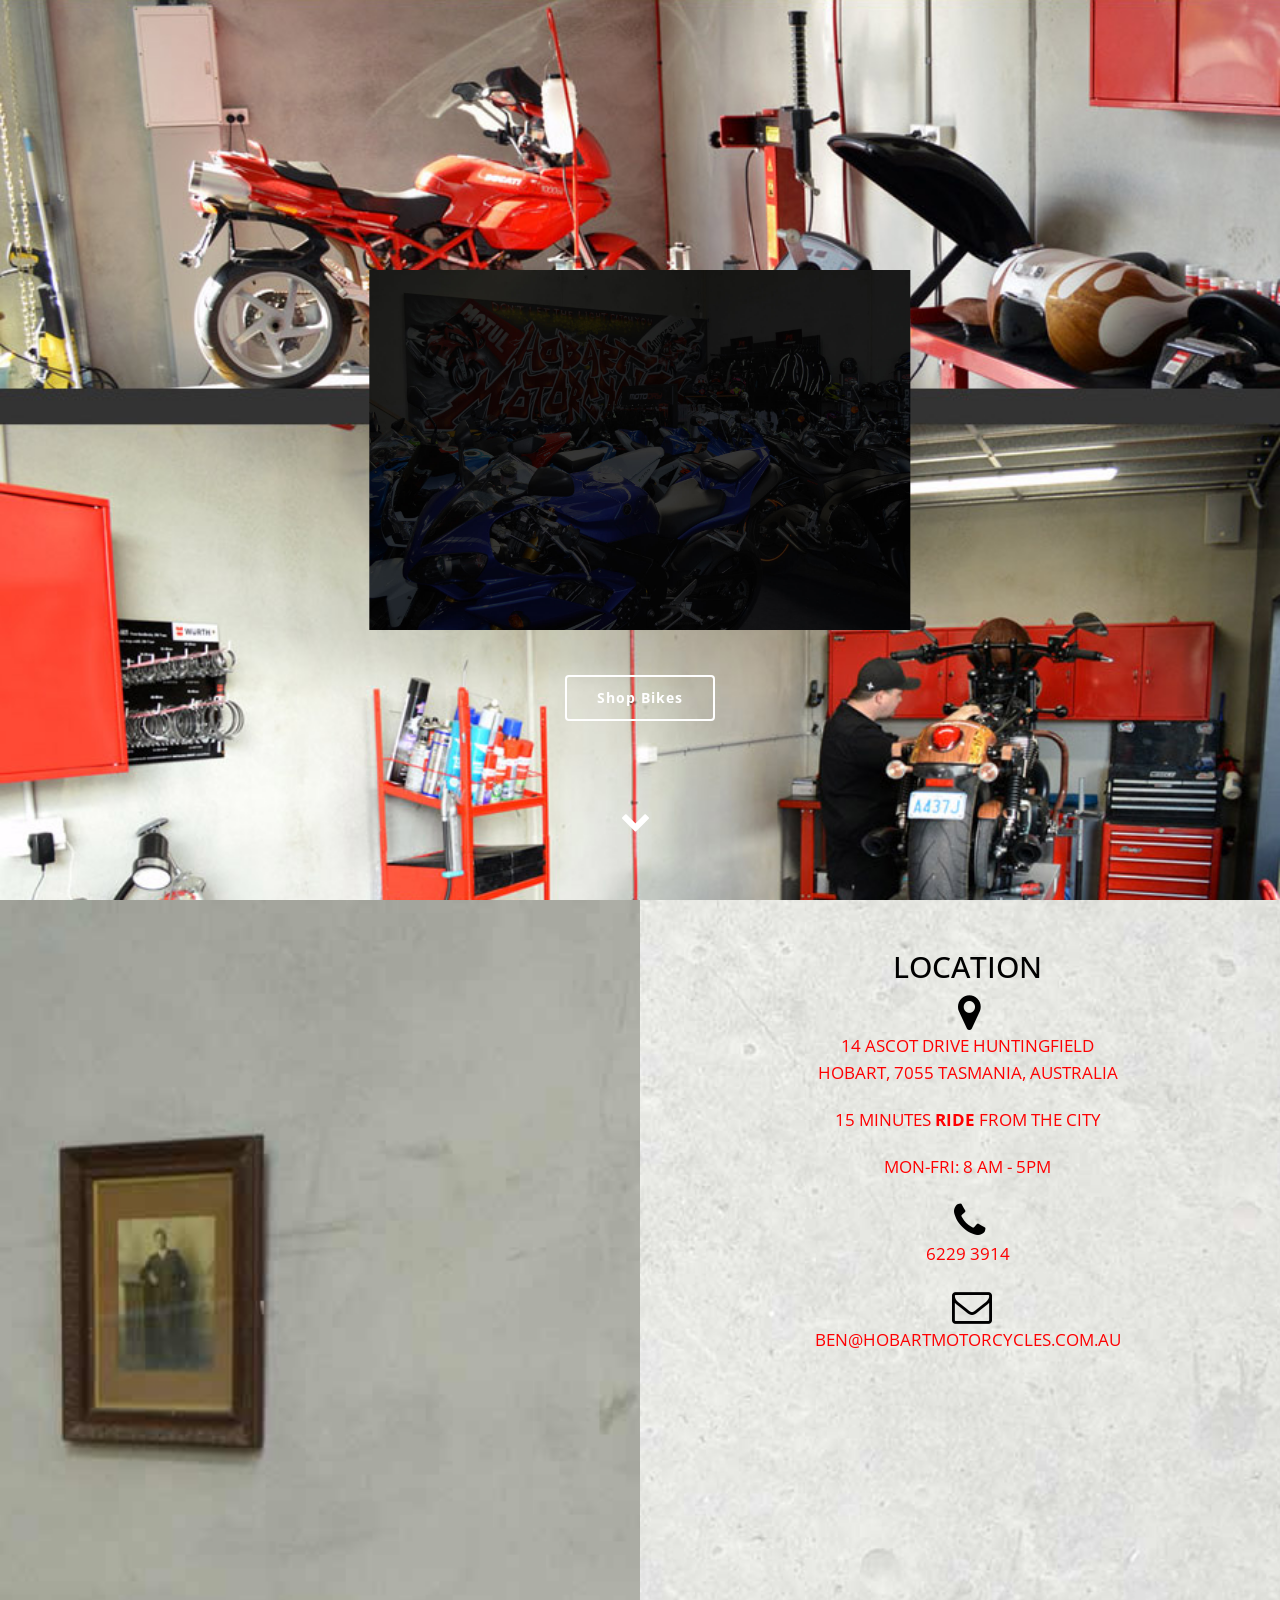
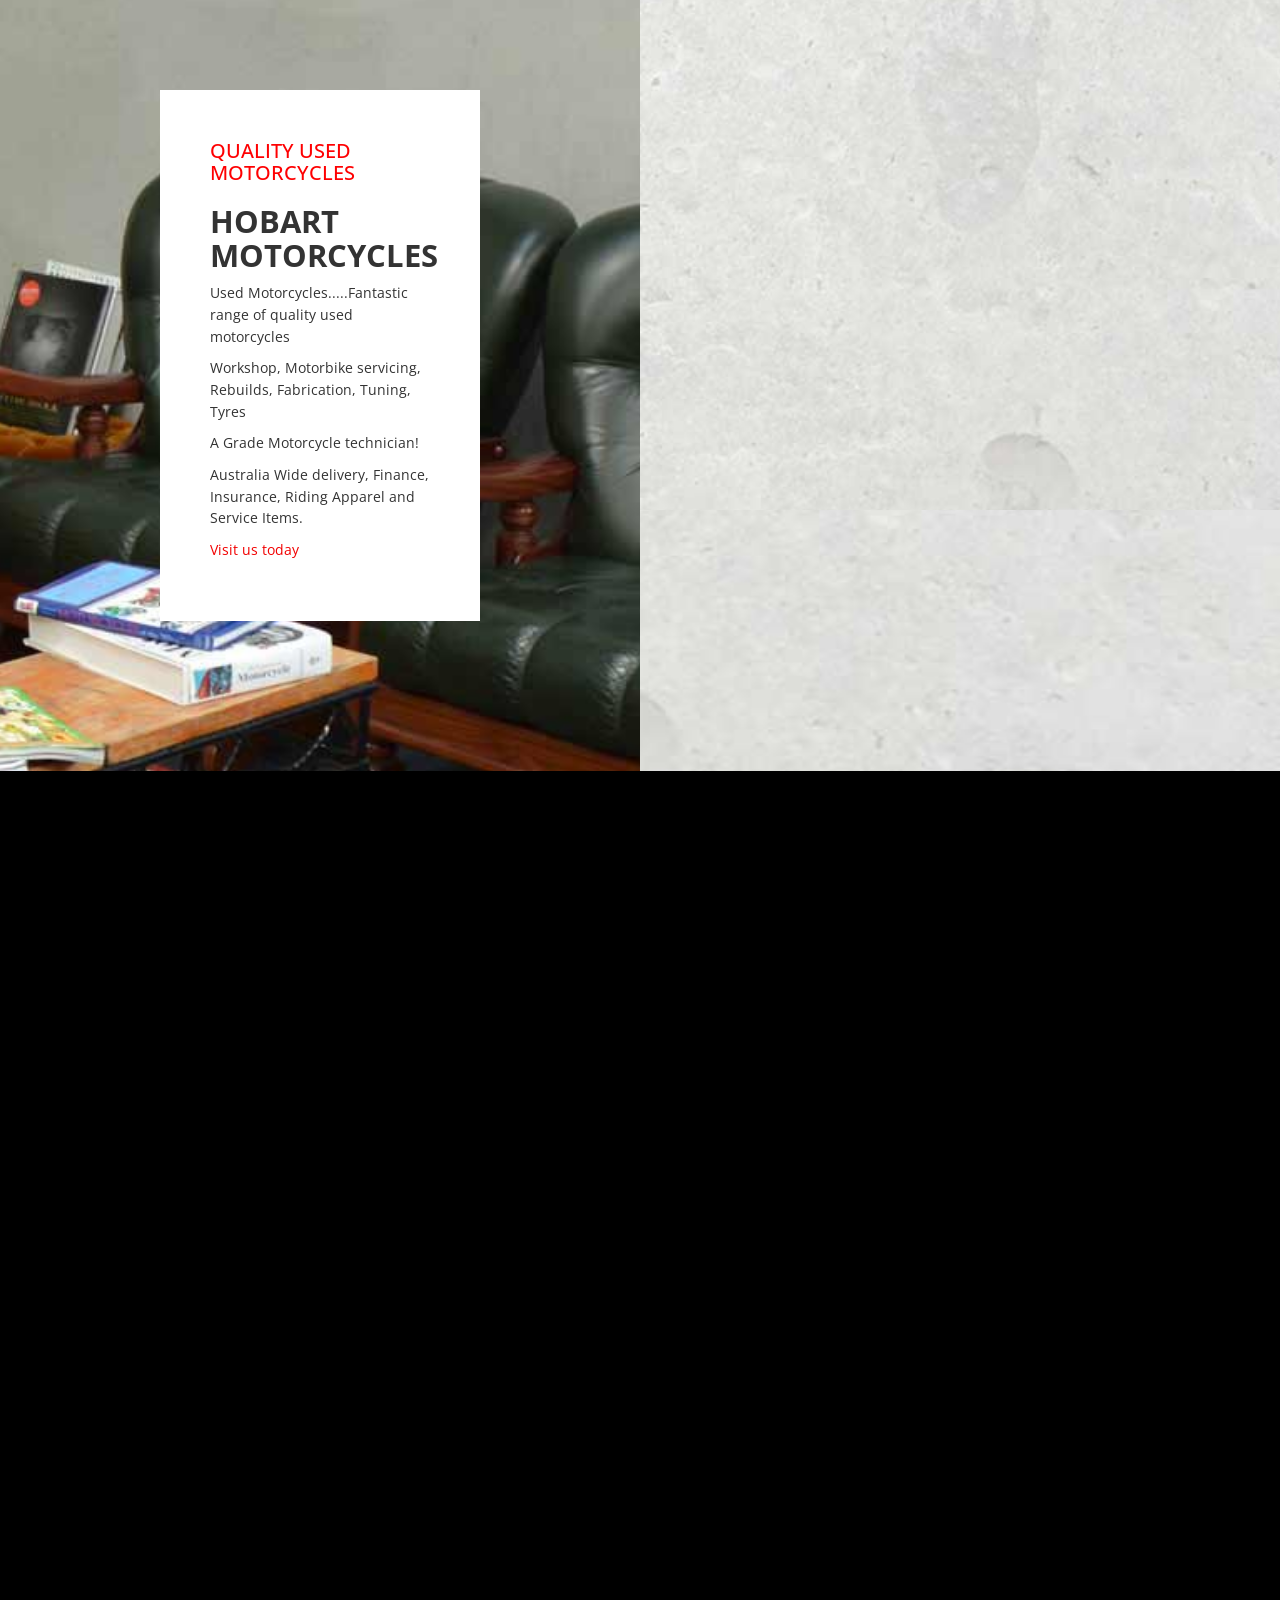
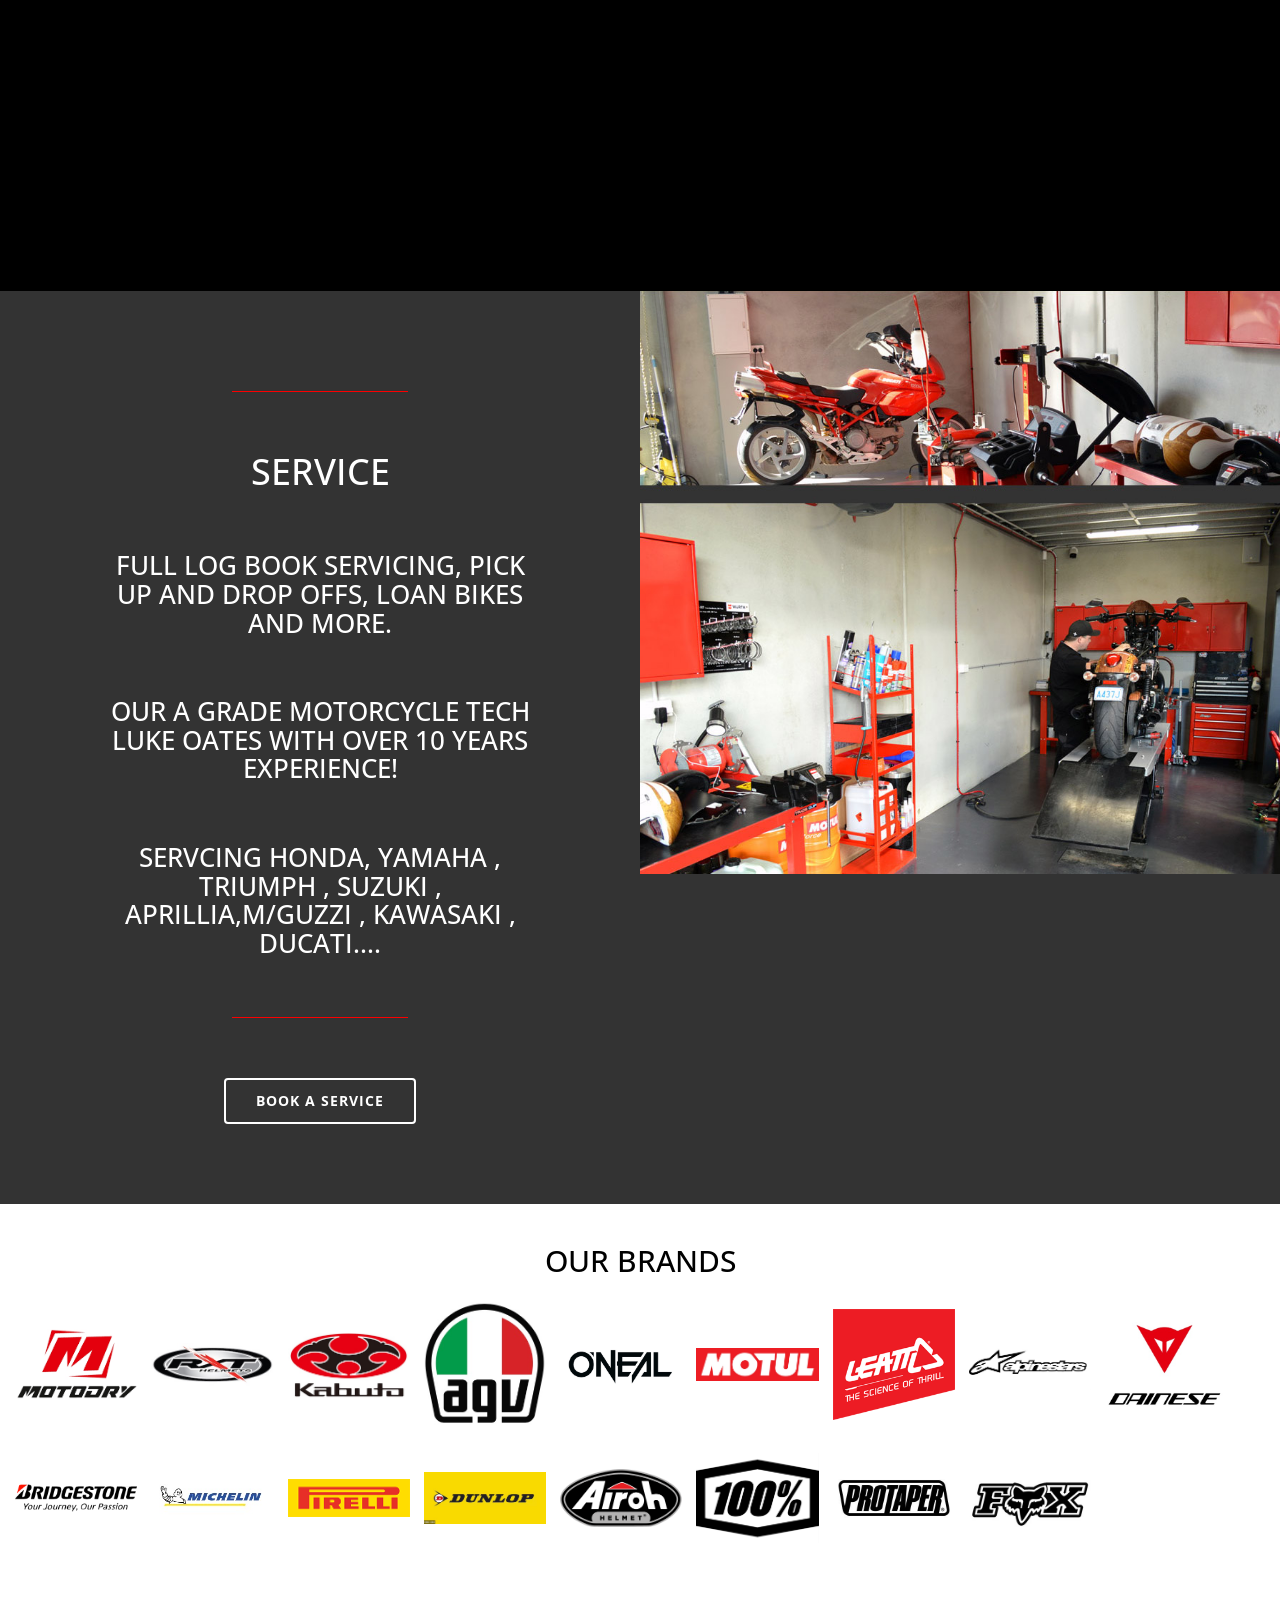
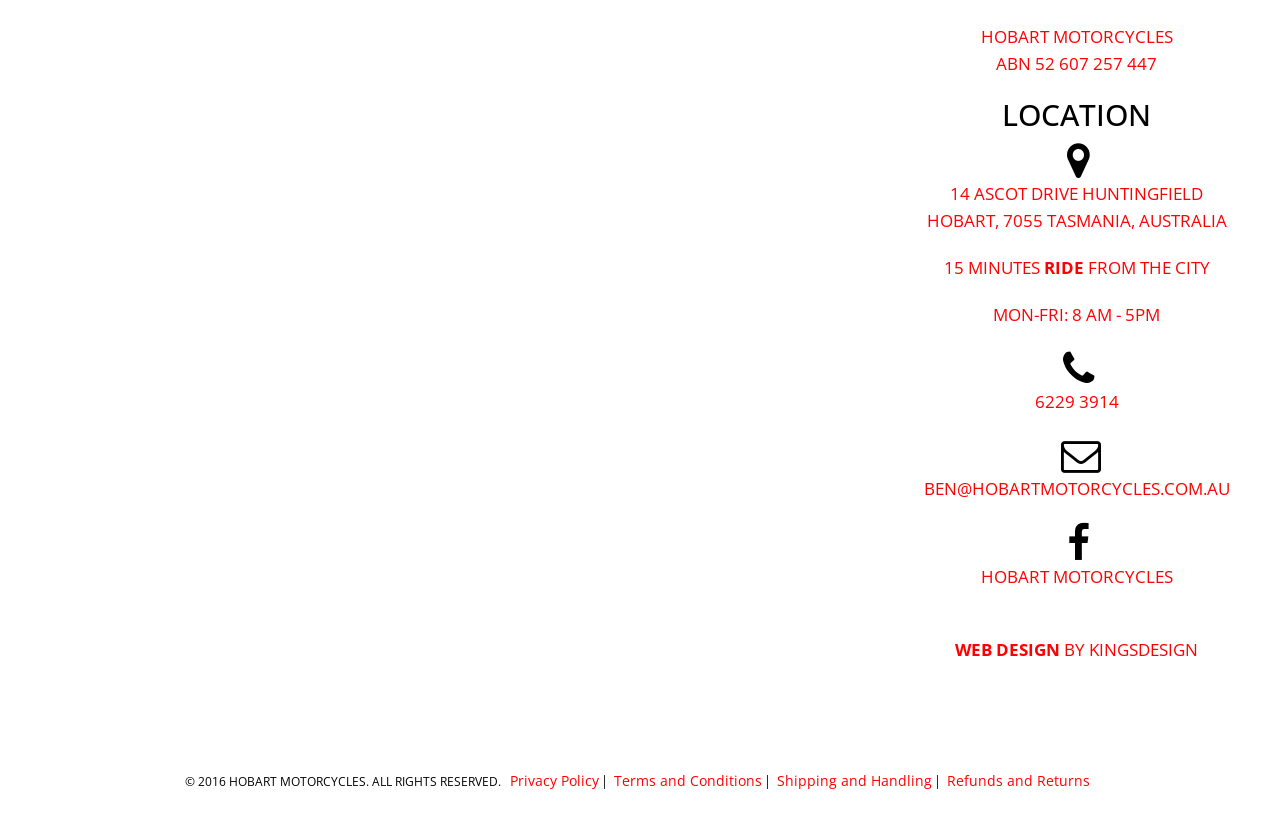
==== index.html @ 1250b45f "🎨 Update hero image to motorbackgound.jpg for showroom display" ====
<!doctype html>
<!--[if IE 9]><html xmlns="http://www.w3.org/1999/xhtml" xml:lang="en" lang="en" class="ie ie9"><!
[endif]--><!--[if !IE]>-->
<html xmlns="http://www.w3.org/1999/xhtml" xml:lang="en" lang="en">
	<head>
		<title>Home page</title>
		<meta name="description" content="Hobart Motorcycles" />
		<meta name="keywords" content="Hobart Motorcycles" />
		<meta name="robots" content="INDEX,FOLLOW" />
		<meta name="viewport" content="width=device-width, minimum-scale=1, maximum-scale=1" />
		<link rel="icon" href="/favicon-32x32.png" type="image/x-icon" />
		<link rel="shortcut icon" href="/favicon-32x32.png" type="image/x-icon" />
		<!--[if IE 8]><html class="ie8"<![endif]-->
		<!--[if IE 9]><html class="ie9"><![endif]-->
		<!--[if lt IE 7]>
			<script type="text/javascript">
				//<![CDATA[
				var BLANK_URL = "/blank.html";
				var BLANK_IMG = "/spacer.gif";
				//]]>
			</script>
		<![endif]-->
		<link rel="stylesheet" type="text/css" href="css/28a86a3d6d0fc594b31f10bf5d340143.css" />
		<link rel="stylesheet" type="text/css" href="css/b71be46b4c33e5477e7ec321e1a543a6.css" media="all" />
		<link rel="stylesheet" type="text/css" href="css/1b659533dbb9a15f656bc64e4cf2f530.css" media="print" />
		<script type="text/javascript" src="js/d9407f2651966df3bfb2caca7c610fe1.js"></script>
		<!--[if lt IE 8]>
			<link rel="stylesheet" type="text/css" href="/css/28a86a3d6d0fc594b31f10bf5d340143.css" media="all" />
		<![endif]-->
		<!--[if lt IE 7]>
			<script type="text/javascript" src="/js/d9407f2651966df3bfb2caca7c610fe1.js"></script>
		<![endif]-->
		<!--[if lt IE 9]>
			<script type="text/javascript" src="/js/d9407f2651966df3bfb2caca7c610fe1.js"></script>
		<![endif]-->
		<script type="text/javascript">
			var ktmStores = {};
			ktmStores.url = "https://www.hobartmotorcycles.com.au/";
		</script>
		<script type="text/javascript">
			//<![CDATA[
			Mage.Cookies.path = "/";
			Mage.Cookies.domain = ".www.hobartmotorcycles.com.au";
			//]]>
		</script>

		<script type="text/javascript">
			//<![CDATA[
			optionalZipCountries = ["HK", "IE", "MO", "PA"];
			//]]>
		</script>
		<!-- BEGIN GOOGLE UNIVERSAL ANALYTICS CODE -->
		<script type="text/javascript">
			//<![CDATA[
			(function (i, s, o, g, r, a, m) {
				i["GoogleAnalyticsObject"] = r;
				((i[r] =
					i[r] ||
					function () {
						(i[r].q = i[r].q || []).push(arguments);
					}),
					(i[r].l = 1 * new Date()));
				((a = s.createElement(o)), (m = s.getElementsByTagName(o)[0]));
				a.async = 1;
				a.src = g;
				m.parentNode.insertBefore(a, m);
			})(window, document, "script", "//www.google-analytics.com/analytics.js", "ga");

			ga("create", "UA-3081278-59", "auto");

			ga("send", "pageview");

			//]]>
		</script>
		<!-- END GOOGLE UNIVERSAL ANALYTICS CODE -->
		<!-- BEGIN SocialShare - OpenGraphTags Head -->
		<meta property="og:type" content="website" />
		<meta property="og:title" content="Home page" />
		<meta property="og:url" content="https://www.hobartmotorcycles.com.au/" />
		<meta property="og:description" content="Hobart Motorcycles" />
		<meta property="og:site_name" content="Hobart Motorcycles" />
		<meta property="og:image" content="/android-icon-192x192.png" />
		<!-- END SocialShare - OpenGraphTags Head -->
		<script type="text/javascript">
			//<![CDATA[
			var Translator = new Translate([]);
			//]]>
		</script>

		<link
			href="https://fonts.googleapis.com/css?family=Open+Sans:300,400,700,900,300italic,400italic,700italic,900italic&amp;subset=latin"
			rel="stylesheet"
			type="text/css"
		/>

		<style>
			.product-collateral {
				z-index: 1;
			}
			.btn-cart,
			.add-to-box {
				display: none;
			}
		</style>
		<script>
			//       function addShopButton(){
			//         console.log('hello');
			//         var mydiv = document.querySelector('.slider-top');
			//         var aTag = document.createElement('a');
			//         aTag.setAttribute('href',"/shop");
			//         aTag.innerText = "Shop Bikes";
			//         mydiv.appendChild(aTag);
			//     });
		</script>
		<link rel="stylesheet" href="/assets/css/fixes.css" />
	</head>
	<body class="home02 cms-index-index cms-home">
		<div class="ktm-container">
			<!-- navigation mobile -->

			<div class="ktm-nav overlay overlay-contentscale">
				<button type="button" class="overlay-close">
					<i class="icon-close icons"></i>
				</button>
				<div class="logo-canvas text-center col-xs-12">
					<p>
						<a href="/"><img class="img-responsive" src="imgs/logo-canvas.png" alt="" /></a>
					</p>
				</div>
				<nav class="sidebar">
					<ul id="ktm-accordion" class="nav-accordion nav-mobile-accordion">
						<li class="home">
							<a href="/">Home</a>
						</li>
						<li class="level0 nav-1 level-top first last">
							<a href="/shop" class="level-top"><span>Shop</span></a>
						</li>
						<li class="level0 level-top parent custom-block-mobile mobi-item-left">
							<a href="/about-us" class="level-top">
								<span>About</span>
							</a>
						</li>

						<li class="level0 level-top parent custom-block-mobile mobi-item-left">
							<a href="/contact" class="level-top">
								<span>Contact</span>
							</a>
						</li>

						<li class="level0 level-top parent custom-block-mobile mobi-item-left">
							<a href="/finance" class="level-top">
								<span>Finance</span>
							</a>
						</li>
					</ul>
					<script type="text/javascript">
						$ktm(document).ready(function () {
							$ktm("#ktm-accordion").KtmAccordion({
								accordion: true,
								speed: 400,
								closedSign: "collapse fa fa-angle-down",
								openedSign: "expand fa fa-angle-up",
								mouseType: 0,
								easing: "easeInOutQuad",
							});
						});
					</script>
				</nav>
			</div>
			<div class="ktm-wrapper">
				<noscript>
					<div class="global-site-notice noscript">
						<div class="notice-inner">
							<p>
								<strong>JavaScript seems to be disabled in your browser.</strong><br />
								You must have JavaScript enabled in your browser to utilize the functionality of this website.
							</p>
						</div>
					</div>
				</noscript>
				<script>
					//   (function(){
					//     console.log('hello');
					//     var mydiv = document.querySelector('.slider-top');
					//     var aTag = document.createElement('a');
					//     aTag.setAttribute('href',"/shop");
					//     aTag.innerText = "Shop Bikes";
					//     mydiv.appendChild(aTag);
					// })();
				</script>
				<header class="header-container clearfix header-layout-1 header-layout-default">
					<!--Begin Header Layout 1-->
					<div class="menu-full" id="ktm-sticky-header">
						<div class="header-menu">
							<div class="nav-top">
								<div class="box-menu">
									<div class="nav-top-inner clearfix">
										<div class="logo-home02">
											<div class="logo-home">
												<h1 class="logo">
													<strong>Hobart Motorcycles</strong
													><a href="/" title="Hobart Motorcycles">
														<img
															class="img-responsive"
															src="imgs/hobart-motorcycles-logo.png"
															alt="Hobart Motorcycles"
														/>
														<img
															class="img-responsive logo-alt-image"
															src="imgs/alt_logo_hmc_skull.png"
															alt="Hobart Motorcycles"
														/>
													</a>
												</h1>
											</div>
										</div>

										<!-- navigation BOF -->

										<div class="ktm-navigation hidden-xs">
											<div class="logo-sticky" style="display: none">
												<a href="/" title="Hobart Motorcycles">
													<span
														><img
															class="img-sticky img-responsive"
															src="imgs/hobart-motorcycles-logo_1.png"
															alt="Hobart Motorcycles"
													/></span>
												</a>
											</div>
											<div class="ktm-main-menu">
												<ul id="ktmnav" class="megamenu">
													<li class="level0 nav-1 level-top first last">
														<a href="/shop" class="level-top"><span>Shop</span></a>
													</li>
													<li class="level0 level-top parent custom-block menu-item-left">
														<a href="/about-us" class="level-top">
															<span>About</span>
														</a>
													</li>

													<li class="level0 level-top parent custom-block menu-item-left">
														<a href="/contact" class="level-top">
															<span>Contact</span>
														</a>
													</li>

													<li class="level0 level-top parent custom-block menu-item-left">
														<a href="/finance" class="level-top">
															<span>Finance</span>
														</a>
													</li>
												</ul>
											</div>
										</div>

										<div class="btn-group-left">
											<div class="menu-bar-btn">
												<button class="btn-nav">
													<i class="icon-list icons"></i>
												</button>
											</div>
										</div>
										<div class="btn-group-right">
											<div class="quick-top-search">
												<i class="icon-magnifier"></i>
												<div class="top-search">
													<form
														id="search_mini_form"
														action="https://www.hobartmotorcycles.com.au/catalogsearch/result/"
														method="get"
													>
														<div class="form-search">
															<!--<label for="search"></label>-->
															<input id="search" type="text" name="q" value="" class="input-text" maxlength="128" />
															<button type="submit" title="Search" class="button-search">
																<span><i aria-hidden="true" class="icon_search"></i></span>
															</button>
															<div id="search_autocomplete" class="search-autocomplete"></div>
															<script type="text/javascript">
																//<![CDATA[
																var searchForm = new Varien.searchForm("search_mini_form", "search", "Search...");
																searchForm.initAutocomplete(
																	"https://www.hobartmotorcycles.com.au/catalogsearch/ajax/suggest/",
																	"search_autocomplete",
																);
																//]]>
															</script>
														</div>
													</form>
												</div>
											</div>
											<div class="ktm-top-cart">
												<div class="ktm-maincart"></div>
												<div id="notification"></div>
											</div>
											<div class="ktm-top-cart">
												<div class="ktm-maincart">
													<a href="/shop" class="shoplink">Bikes</a>
													<a href="/shop" class="shoplink">Shop</a>
												</div>
												<div id="notification"></div>
											</div>
										</div>
									</div>
								</div>
							</div>
						</div>
					</div>
					<!--End Header Layout 1-->

					<script type="text/javascript">
						jQuery(document).ready(function () {
							function setHeight() {
								windowHeight = jQuery(window).innerHeight();
								jQuery(".main-slide").css("height", windowHeight);
							}
							setHeight();

							jQuery(window).resize(function () {
								setHeight();
							});
						});
					</script>
					<script type="text/javascript">
						var showPopupCart = "";
						$ktm(window).load(function () {
							$ktm("#ktm-sticky-header").sticky({ topSpacing: 0 });
							var $logoImg = $ktm(".ktm-wrapper .header .logo img");
							if ($logoImg.css("min-height") == "1px") {
								$logoImg.attr("src", $logoImg.attr("src").replace("hobart-motorcycles-logo.png", "logo-canvas.png"));
							}
						});
						function isRetina() {
							return (
								((window.matchMedia &&
									(window.matchMedia(
										"only screen and (min-resolution: 192dpi), only screen and (min-resolution: 2dppx), only screen and (min-resolution: 75.6dpcm)",
									).matches ||
										window.matchMedia(
											"only screen and (-webkit-min-device-pixel-ratio: 2), only screen and (-o-min-device-pixel-ratio: 2/1), only screen and (min--moz-device-pixel-ratio: 2), only screen and (min-device-pixel-ratio: 2)",
										).matches)) ||
									(window.devicePixelRatio && window.devicePixelRatio > 2)) &&
								/(iPad|iPhone|iPod)/g.test(navigator.userAgent)
							);
						}
						jQuery(document).ready(function ($) {
							// alert(isRetina());
						});

						jQuery(window).scroll(function () {
							if (jQuery(this).scrollTop() > 50) {
								jQuery(".cms-home header").addClass("sticky");
							} else {
								jQuery(".cms-home header").removeClass("sticky");
							}
						});
					</script>
				</header>
				<section class="main-container col1-layout">
					<div class="main-slide">
						<div class="main-slide-wrap">
							<div class="main-slide-inner">
								<div class="" id="widget-0164ca633ea4be57dcb866071fb25775">
									<div class="block block-sample row clearfix">
										<div class="">
											<div class="col-lg-12 col-md-12 col-sm-12 col-xs-12">
												<div class="slider-top" data-hero-rotator>
													<img
														class="hero-slide is-active"
														src="/imgs/motorbackgound.jpg"
														alt="Hobart Motorcycles Showroom"
													/>
													<img
														class="hero-slide"
														src="/imgs/hmc_faster.png"
														alt="Hobart Motorcycles — life is better at full speed"
													/>
													<img class="hero-slide" src="/imgs/hmc_skull.png" alt="Hobart Motorcycles skull artwork" />
													<div class="k2t-scrolldown bounce">
														<span class="fa fa-long-arrow-down"> </span>
													</div>
												</div>
											</div>
										</div>
									</div>
									<script type="text/javascript" src="js/ktmwidget.min.js"></script>
									<script type="text/javascript">
										new Ktm.Widget("widget-0164ca633ea4be57dcb866071fb25775", {
											carousel: {
												enable: false,
												dots: false,
												autoplay: false,
												autoplayTimeout: false,
												autoplayHoverPause: "flase",
												smartSpeed: 500,
												animateOut: "fadeOut",
												animateIn: "fadeIn",
												items: 1,
												loop: false,
												lazyLoad: true,
												margin: 30,
												autoHeight: false,
												rtl: false,
												responsive: {
													0: null,
													480: null,
													768: null,
													992: null,
													1200: null,
												},
												nav: false,
												rewind: true,
												navText: ['<i class="fa fa-angle-left"><\/i>', '<i class="fa fa-angle-right"><\/i>'],
												engineSrc:
													"https:\/\/www.hobartmotorcycles.com.au\/js\/ktmcore\/lib\/owl-carousel2\/dist\/owl.carousel.min.js",
											},
											carouselConfig: null,
											animation: {
												enable: false,
												animationName: null,
												animationDelay: 300,
												itemSelector: null,
												engineSrc: "https:\/\/www.hobartmotorcycles.com.au\/js\/ktmcore\/extensions\/wow\/wow.js",
											},
											parallax: {
												enable: false,
												type: null,
												overlay: null,
												video: { src: null, volume: false },
												image: {
													src: null,
													fit: null,
													repeat: null,
													height: "500px",
												},
												file: {
													poster: null,
													mp4: null,
													webm: null,
													volume: false,
												},
											},
											kenburns: {
												enable: false,
												images: [],
												overlay: null,
												engineSrc:
													"https:\/\/www.hobartmotorcycles.com.au\/js\/ktmcore\/extensions\/jquery\/plugins\/kenburns.js",
											},
											countdown: {
												enable: false,
												yearText: "years",
												monthText: "months",
												weekText: "weeks",
												dayText: "days",
												hourText: "hours",
												minText: "mins",
												secText: "secs",
												yearSingularText: "year",
												monthSingularText: "month",
												weekSingularText: "week",
												daySingularText: "day",
												hourSingularText: "hour",
												minSingularText: "min",
												secSingularText: "sec",
												engineSrc:
													"https:\/\/www.hobartmotorcycles.com.au\/js\/ktmcore\/lib\/jcountdown\/dist\/jquery.jcountdown.min.js",
											},
											countdownConfig: null,
											countdownTemplate:
												'<div class="ele day"><span class="num">%d</span><span class="unit">%td</span></div><div class="ele hour"><span class="num">%h</span><span class="unit">%th</span></div><div class="ele minute"><span class="num">%i</span><span class="unit">%ti</span></div><div class="ele second"><span class="num">%s</span><span class="unit">%ts</span></div>',
										});
									</script>
								</div>

								<div class="shopBikeBtn"><a href="/shop">Shop Bikes</a></div>
								<style>
									.shopBikeBtn {
										position: absolute;
										top: 75%;
										left: 50%;
										z-index: 999;
										transform: translateX(-50%);
									}
									.shopBikeBtn a {
										border: solid 2px #fff;
										padding: 10px 30px;
										display: inline-block;
										color: #fff;
										font-weight: 700;
										letter-spacing: 1px;
										border-radius: 4px;
									}
									.slider-top img {
										height: 40%;
									}
								</style>
							</div>
						</div>
					</div>

					<!--Updated on 21-Apr 2023 changes -->
					<div class="main-top">
						<div class="container">
							<div class="main-top-inner">
								<div class="widget widget-static-block">
									<div class="block-shipping home02-blockshipping">
										<div class="row">
											<div class="col-xs-12 col-sm-6 about">
												<style>
													<!--
													.about{padding-right:0} .embed-container { position: relative; padding-bottom: 100%; height: 0; overflow: hidden; max-width: 100%; } .embed-container iframe, .embed-container object, .embed-container embed { position: absolute; top: 0; left: 0; width: 100%; height: 100%; }
													-->
												</style>
												<div class="embed-container">
													<iframe
														style="border: none; overflow: hidden"
														src="https://www.facebook.com/plugins/post.php?href=https%3A%2F%2Fwww.facebook.com%2Fhobartmotorcycles%2Fposts%2F2044421789197326&amp;show_text=true&amp;width=500"
														height="346"
														width="500"
													></iframe>
												</div>
												<div class="intro">
													<h2>Quality used motorcycles</h2>
													<h1>HOBART MOTORCYCLES</h1>
													<p>Used Motorcycles.....Fantastic range of quality used motorcycles</p>
													<p>Workshop, Motorbike servicing, Rebuilds, Fabrication, Tuning, Tyres</p>
													<p>A Grade Motorcycle technician!</p>
													<p>Australia Wide delivery, Finance, Insurance, Riding Apparel and Service Items.</p>
													<p><a href="#contact">Visit us today</a></p>
												</div>
											</div>
											<div class="col-xs-12 col-sm-6 location">
												<div class="block-footer">
													<h2>Location</h2>
													<span class="Location-icon"> </span>
													<p>
														14 Ascot Drive Huntingfield<br />
														Hobart, 7055 Tasmania, Australia
													</p>
													<p>15 Minutes <strong>Ride</strong> from the city</p>
													<p>Mon-fri: 8 am - 5pm</p>
													<span class="phone-icon"> </span>
													<p>6229 3914</p>
													<span class="message-icon"> </span>
													<p>
														<a
															href="/cdn-cgi/l/email-protection#66040308260e09040714120b09120914051f050a03154805090b480713"
															><span
																class="__cf_email__"
																data-cfemail="94f6f1fad4fcfbf6f5e6e0f9fbe0fbe6f7edf7f8f1e7baf7fbf9baf5e1"
																>[email protected]</span
															></a
														>
													</p>
													<iframe
														style="border: none; overflow: hidden"
														src="https://www.facebook.com/plugins/page.php?href=https%3A%2F%2Fwww.facebook.com%2Fhobartmotorcycles%2F&amp;tabs=timeline&amp;width=400&amp;height=1000&amp;small_header=false&amp;adapt_container_width=true&amp;hide_cover=false&amp;show_facepile=true&amp;appId=307898423153249"
														height="700"
														width="400"
													></iframe>
												</div>
											</div>
										</div>
									</div>
								</div>
							</div>
						</div>
					</div>
					<!-- iframe added on 21-apr-2023 replacing the above commented components-->
					<div class="container iframe-wrapper-home" style="padding: 3rem 1rem; min-height: 100rem">
						<iframe
							class="responsive-iframe"
							src="https://www.hobartmotorcycles.bikesales.com.au/stock/search/"
						></iframe>
					</div>
					<style>
						.container.iframe-wrapper-home {
							position: relative;
							overflow: hidden;
							width: 100%;
						}
						.iframe-wrapper-home .responsive-iframe {
							position: absolute;
							top: 0;
							left: 0;
							bottom: 0;
							right: 0;
							width: 100%;
							height: 100%;
						}
					</style>

					<div class="main-countdown">
						<div class="main-countdown-inner">
							<div class="" id="widget-f9f50f23fb6da357923af39d61743a20">
								<div class="block block-sample row clearfix">
									<div class=""></div>
								</div>
								<script data-cfasync="false" src="js/email-decode.min.js"></script>
								<script type="text/javascript" src="js/ktmwidget.min.js"></script>
								<script type="text/javascript">
									new Ktm.Widget("widget-f9f50f23fb6da357923af39d61743a20", {
										carousel: {
											enable: false,
											dots: false,
											autoplay: false,
											autoplayTimeout: false,
											autoplayHoverPause: "flase",
											smartSpeed: 500,
											animateOut: "fadeOut",
											animateIn: "fadeIn",
											items: 4,
											loop: false,
											lazyLoad: true,
											margin: 30,
											autoHeight: false,
											rtl: false,
											responsive: {
												0: null,
												480: null,
												768: null,
												992: null,
												1200: null,
											},
											nav: false,
											rewind: true,
											navText: ['<i class="fa fa-angle-left"><\/i>', '<i class="fa fa-angle-right"><\/i>'],
											engineSrc:
												"https:\/\/www.hobartmotorcycles.com.au\/js\/ktmcore\/lib\/owl-carousel2\/dist\/owl.carousel.min.js",
										},
										carouselConfig: null,
										animation: {
											enable: false,
											animationName: null,
											animationDelay: 300,
											itemSelector: null,
											engineSrc: "https:\/\/www.hobartmotorcycles.com.au\/js\/ktmcore\/extensions\/wow\/wow.js",
										},
										parallax: {
											enable: false,
											type: null,
											overlay: null,
											video: { src: null, volume: false },
											image: {
												src: null,
												fit: null,
												repeat: null,
												height: "500px",
											},
											file: {
												poster: null,
												mp4: null,
												webm: null,
												volume: false,
											},
										},
										kenburns: {
											enable: false,
											images: [],
											overlay: null,
											engineSrc:
												"https:\/\/www.hobartmotorcycles.com.au\/js\/ktmcore\/extensions\/jquery\/plugins\/kenburns.js",
										},
										countdown: {
											enable: true,
											yearText: "years",
											monthText: "months",
											weekText: "weeks",
											dayText: "days",
											hourText: "hours",
											minText: "mins",
											secText: "secs",
											yearSingularText: "year",
											monthSingularText: "month",
											weekSingularText: "week",
											daySingularText: "day",
											hourSingularText: "hour",
											minSingularText: "min",
											secSingularText: "sec",
											engineSrc:
												"https:\/\/www.hobartmotorcycles.com.au\/js\/ktmcore\/lib\/jcountdown\/dist\/jquery.jcountdown.min.js",
										},
										countdownConfig: null,
										countdownTemplate:
											'<div class="ele day"><span class="num">%d</span><span class="unit">%td</span></div><div class="ele hour"><span class="num">%h</span><span class="unit">%th</span></div><div class="ele minute"><span class="num">%i</span><span class="unit">%ti</span></div><div class="ele second"><span class="num">%s</span><span class="unit">%ts</span></div>',
									});
								</script>
							</div>
						</div>
					</div>

					<div class="main-content">
						<div class="container">
							<div class="main-content-inner">
								<div class="col-main">
									<div class="std"><!-- Home page --></div>
								</div>
							</div>
						</div>
					</div>

					<div class="main-newsletter">
						<div class="main-newsletter-inner">
							<div class="" id="widget-32e9443875e3da48cc04d681e0f8f820">
								<div class="block block-sample row clearfix">
									<div class="">
										<div class="col-lg-12 col-md-12 col-sm-12 col-xs-12">
											<div class="home02-newsletter">
												<div class="nl-inner services_bike">
													<hr />
													<h1>Service</h1>
													<h2>full log book servicing, pick up and drop offs, Loan bikes and more.</h2>
													<h2>Our A Grade Motorcycle tech Luke Oates with over 10 years experience!</h2>
													<h2>Servcing Honda, Yamaha , Triumph , Suzuki , Aprillia,M/Guzzi , Kawasaki , Ducati....</h2>
													<hr />
													<a class="navButton" href="#contact">Book a Service</a>
												</div>
												<div class="img-nl">
													<img alt="Motorbike service Hobart" src="imgs/motorbike-service-hobart.jpg" />
												</div>
											</div>
										</div>
									</div>
								</div>
								<script type="text/javascript" src="js/ktmwidget.min.js"></script>
								<script type="text/javascript">
									new Ktm.Widget("widget-32e9443875e3da48cc04d681e0f8f820", {
										carousel: {
											enable: false,
											dots: false,
											autoplay: false,
											autoplayTimeout: false,
											autoplayHoverPause: "flase",
											smartSpeed: 500,
											animateOut: "fadeOut",
											animateIn: "fadeIn",
											items: 4,
											loop: false,
											lazyLoad: true,
											margin: 30,
											autoHeight: false,
											rtl: false,
											responsive: {
												0: null,
												480: null,
												768: null,
												992: null,
												1200: null,
											},
											nav: false,
											rewind: true,
											navText: ['<i class="fa fa-angle-left"><\/i>', '<i class="fa fa-angle-right"><\/i>'],
											engineSrc:
												"https:\/\/www.hobartmotorcycles.com.au\/js\/ktmcore\/lib\/owl-carousel2\/dist\/owl.carousel.min.js",
										},
										carouselConfig: null,
										animation: {
											enable: false,
											animationName: null,
											animationDelay: 300,
											itemSelector: null,
											engineSrc: "https:\/\/www.hobartmotorcycles.com.au\/js\/ktmcore\/extensions\/wow\/wow.js",
										},
										parallax: {
											enable: false,
											type: null,
											overlay: null,
											video: { src: null, volume: false },
											image: {
												src: null,
												fit: null,
												repeat: null,
												height: "500px",
											},
											file: {
												poster: null,
												mp4: null,
												webm: null,
												volume: false,
											},
										},
										kenburns: {
											enable: false,
											images: [],
											overlay: null,
											engineSrc:
												"https:\/\/www.hobartmotorcycles.com.au\/js\/ktmcore\/extensions\/jquery\/plugins\/kenburns.js",
										},
										countdown: {
											enable: false,
											yearText: "years",
											monthText: "months",
											weekText: "weeks",
											dayText: "days",
											hourText: "hours",
											minText: "mins",
											secText: "secs",
											yearSingularText: "year",
											monthSingularText: "month",
											weekSingularText: "week",
											daySingularText: "day",
											hourSingularText: "hour",
											minSingularText: "min",
											secSingularText: "sec",
											engineSrc:
												"https:\/\/www.hobartmotorcycles.com.au\/js\/ktmcore\/lib\/jcountdown\/dist\/jquery.jcountdown.min.js",
										},
										countdownConfig: null,
										countdownTemplate:
											'<div class="ele day"><span class="num">%d</span><span class="unit">%td</span></div><div class="ele hour"><span class="num">%h</span><span class="unit">%th</span></div><div class="ele minute"><span class="num">%i</span><span class="unit">%ti</span></div><div class="ele second"><span class="num">%s</span><span class="unit">%ts</span></div>',
									});
								</script>
							</div>
						</div>
					</div>
				</section>
				<div class="main-bottom">
					<div class="container">
						<div class="main-bottom-inner">
							<div class="widget widget-static-block">
								<style>
									<!--
									  .main-bottom-inner {
									    background: #fff;
									    padding: 1rem;
									  }
									  .main-bottom-inner h2 {
									    color: #000;
									    text-align: center;
									    padding: 1rem;
									  }
									  .main-bottom-inner .eighth a {
									    width: 10.5%;
									    display: inline-block;
									    padding: 0.5rem;
									  }

									@media screen and (max-width: 480px) {
									    .main-bottom-inner .eighth a {
									      width: 24%;
									      padding: 1%;
									    }
									  }
									  .main-bottom-inner .eighth img,
									  .main-bottom-inner .eighth img[src$="gif"] {
									    width: 100% !important;
									    height: auto;
									  }
									-->
								</style>
								<h2>OUR BRANDS</h2>
								<div class="eighth">
									<a href="http://www.motonational.com.au/motodry" target="_blank" rel="nofollow noreferrer noopener">
										<img alt="Motodry" src="imgs/motodry.png" height="170" width="297" />
									</a>
									<a href="http://rxt.motonational.com.au/" target="_blank" rel="nofollow noreferrer noopener">
										<img alt="RXT" src="imgs/rxt.jpg" height="106" width="300" />
									</a>
									<a href="http://www.kabuto.com.au/" target="_blank" rel="nofollow noreferrer noopener">
										<img alt="Kabuto" src="imgs/Screen_Shot_2019-11-26_at_10.09.39_am.jpg" height="286" width="496" />
									</a>
									<a href="https://www.agv.com/gb/en/home/" target="_blank" rel="nofollow noreferrer noopener">
										<img alt="AGV" src="imgs/Screen_Shot_2019-11-26_at_10.06.05_am.jpg" height="287" width="281" />
									</a>
									<a href="https://www.oneal.eu/en/" target="_blank" rel="nofollow noreferrer noopener">
										<img alt="Oneal" src="imgs/Screen_Shot_2019-11-26_at_9.53.50_am.jpg" height="403" width="743" />
									</a>
									<a href="https://www.motul.com/au/en/lubricants" target="_blank" rel="nofollow noreferrer noopener">
										<img alt="Motul" src="imgs/Screen_Shot_2019-11-26_at_10.06.34_am.jpg" height="284" width="1041" />
									</a>
									<a href="https://www.leatt.com/" target="_blank" rel="nofollow noreferrer noopener">
										<img alt="Leatt" src="imgs/Leatt-logo-01.png" height="189" width="207" />
									</a>
									<a href="https://www.alpinestars.com/" target="_blank" rel="nofollow noreferrer noopener">
										<img
											alt="Alpine Stars"
											src="imgs/Screen_Shot_2019-11-26_at_9.54.56_am.jpg"
											height="226"
											width="548"
										/>
									</a>
									<a
										href="https://www.dainese.com/row/en/corporate/"
										target="_blank"
										rel="nofollow noreferrer noopener"
									>
										<img alt="Dainese" src="imgs/Screen_Shot_2019-11-26_at_10.02.04_am.jpg" height="249" width="360" />
									</a>
								</div>
								<div class="eighth">
									<a
										href="https://www.bridgestone.com/products/motorcycle_tires/index.html"
										target="_blank"
										rel="nofollow noreferrer noopener"
									>
										<img alt="Bridgestone" src="imgs/bridgestone.gif" height="42" width="178" />
									</a>
									<a
										href="https://www.michelin.com.au/motorbike/motorbikes-scooters-tyres"
										target="_blank"
										rel="nofollow noreferrer noopener"
									>
										<img alt="Michelin" src="imgs/Screen_Shot_2019-11-26_at_9.55.41_am.jpg" height="68" width="232" />
									</a>
									<a
										href="https://www.pirelli.com/tyres/en-au/motorcycle/homepage"
										target="_blank"
										rel="nofollow noreferrer noopener"
									>
										<img alt="Pirelli" src="imgs/pirelli-logo.png" height="81" width="263" />
									</a>
									<a
										href="http://www.dunloptyres.com.au/tyres/motorcycle-tyres/"
										target="_blank"
										rel="nofollow noreferrer noopener"
									>
										<img alt="Dunlop" src="imgs/Screen_Shot_2019-11-26_at_10.00.24_am.jpg" height="255" width="597" />
									</a>
									<a href="https://www.airoh.com/" target="_blank" rel="nofollow noreferrer noopener">
										<img alt="AiroH" src="imgs/airoh-logo.png" height="282" width="604" />
									</a>
									<a href="https://www.ride100percent.com/" target="_blank" rel="nofollow noreferrer noopener">
										<img alt="100% MX" src="imgs/Screen_Shot_2019-11-26_at_10.06.20_am.jpg" height="766" width="1047" />
									</a>
									<a href="https://protaper.com/" target="_blank" rel="nofollow noreferrer noopener">
										<img alt="Pro Taper" src="imgs/protaper.jpg" height="350" width="350" />
									</a>
									<a href="https://www.foxracing.com/moto/" target="_blank" rel="nofollow noreferrer noopener">
										<img alt="Fox" src="imgs/Screen_Shot_2019-11-26_at_10.13.22_am.jpg" height="180" width="298" />
									</a>
								</div>
							</div>
						</div>
					</div>
				</div>
				<footer class="footer-container">
					<div class="footer-top clearfix">
						<div class="container">
							<div class="footer-top-inner">
								<div class="footer">
									<div class="section-space">
										<div class="widget widget-static-block">
											<div class="row">
												<div class="col-xs-12 col-sm-8">
													<div class="block-footer">
														<iframe
															style="border: 0"
															src="https://www.google.com/maps/embed?pb=!1m18!1m12!1m3!1d5836.6064238814915!2d147.28715362666483!3d-42.99294951184878!2m3!1f0!2f0!3f0!3m2!1i1024!2i768!4f13.1!3m3!1m2!1s0xaa6dd765640b252f%3A0x44105eef41424f54!2sHobart+Motorcycles!5e0!3m2!1sen!2sau!4v1476745551691"
															height="600"
															width="100%"
														></iframe>
													</div>
												</div>
												<div class="col-xs-12 col-sm-4 location">
													<div class="block-footer">
														<p>
															Hobart Motorcycles<br />
															ABN 52 607 257 447
														</p>
														<h2>Location</h2>
														<a id="contact"></a>
														<span class="Location-icon"> </span>
														<p>
															14 Ascot Drive Huntingfield<br />
															Hobart, 7055 Tasmania, Australia
														</p>
														<p>15 Minutes <strong>Ride</strong> from the city</p>
														<p>Mon-fri: 8 am - 5PM</p>
														<span class="phone-icon"> </span>
														<p>6229 3914</p>
														<span class="message-icon"> </span>
														<p>
															<a
																href="/cdn-cgi/l/email-protection#86e4e3e8c6eee9e4e7f4f2ebe9f2e9f4e5ffe5eae3f5a8e5e9eba8e7f3"
																><span
																	class="__cf_email__"
																	data-cfemail="4a282f240a2225282b383e27253e2538293329262f3964292527642b3f"
																	>[email protected]</span
																></a
															>
														</p>
														<span class="facebook-icon"> </span>
														<p>
															<a href="https://www.facebook.com/hobartmotorcycles">Hobart Motorcycles</a>
														</p>
														<p>
															<br /><strong
																><a href="https://www.kingsdesign.com.au/" rel="noopener noreferrer"
																	>Web Design</a
																></strong
															>
															by KingsDesign
														</p>
													</div>
												</div>
											</div>
										</div>
									</div>
								</div>
							</div>
						</div>
					</div>
					<div class="footer-copyright">
						<div class="container">
							<div class="footer">
								<div class="row">
									<div class="col-lg-12 col-md-12 col-sm-12 col-xs-12">
										<!-- <a class="logo-bottom" href="https://www.hobartmotorcycles.com.au/" title="Hobart Motorcycles">
                            <img class="img-responsive" src="imgs/hobart-motorcycles-logo.png" alt="Hobart Motorcycles"/>
                        </a> -->
										<div class="copyright h4">© 2016 Hobart Motorcycles. All Rights Reserved.</div>

										<div class="footer_link">
											<a href="/policies">Privacy Policy</a>
											<a href="/policies">Terms and Conditions</a>
											<a href="/policies">Shipping and Handling </a>
											<a href="/policies">Refunds and Returns</a>
										</div>
									</div>
									<div class="col-lg-5 col-md-5 col-sm-12 col-xs-12"></div>
								</div>
							</div>
						</div>
					</div>

					<!-- Load Facebook SDK for JavaScript -->
					<div id="fb-root"></div>
					<script data-cfasync="false" src="js/email-decode.min.js"></script>
					<script>
						window.fbAsyncInit = function () {
							FB.init({
								xfbml: true,
								version: "v5.0",
							});
						};

						(function (d, s, id) {
							var js,
								fjs = d.getElementsByTagName(s)[0];
							if (d.getElementById(id)) return;
							js = d.createElement(s);
							js.id = id;
							js.src = "https://connect.facebook.net/en_US/sdk/xfbml.customerchat.js";
							fjs.parentNode.insertBefore(js, fjs);
						})(document, "script", "facebook-jssdk");
					</script>

					<!-- Your customer chat code -->
					<div
						class="fb-customerchat"
						attribution="setup_tool"
						page_id="1540104242962419"
						theme_color="#fe0002"
						logged_in_greeting="Hi! How can we help you?"
						logged_out_greeting="Hi! How can we help you?"
					></div>
				</footer>

				<script type="text/javascript">
					$ktm(function ($) {
						//lazyload
						$("img.lazy").lazy({
							effect: "fadeIn",
							effectTime: 800,
							threshold: 250,
							retinaAttribute: "data-src-retina",
						});
						//Back to top
						$(window).scroll(function () {
							if ($(this).scrollTop() > 100) {
								$("#back-top").fadeIn();
							} else {
								$("#back-top").fadeOut();
							}
						});
						$("#back-top a").click(function () {
							$("body,html").animate(
								{
									scrollTop: 0,
								},
								800,
							);
							return false;
						});
						// Go to content
						$(".k2t-scrolldown > span").click(function () {
							var div = ".main-slide + div";
							$("html, body").animate(
								{
									scrollTop: $(div).offset().top - 60,
								},
								1000,
							);
						});
						//Quickview
						$(document).on("click", ".product-quickview", function (event) {
							event.preventDefault();
							$.colorbox({
								iframe: true,
								href: this.href,
								opacity: 0.8,
								speed: 300,
								current: "{current} / {total}",
								close: "close",
								width: "100%",
								height: "100%",
								maxWidth: "930px",
								maxHeight: "95%",
								fastIframe: true,
								close: '<i class="fa fa-times-circle-o"></i>',
								onOpen: function () {
									$("#cboxLoadingGraphic").addClass("box-loading");
								},
								onComplete: function () {
									setTimeout(function () {
										$("#cboxLoadingGraphic").removeClass("box-loading");
									}, 3000);
								},
							});
						});

						$(document).on("click", ".show-quickview", function (event) {
							event.preventDefault();
							if ($(".btn-cart-mobile").length == 0) {
								$(this).next().trigger("click");
							} else {
								return (window.location.href = $(this).attr("data-submit"));
							}
						});
					});

					$ktm(".accordion-footer").addClass("accordion-show");
					$ktm(".accordion-footer").click(function () {
						if ($ktm(this).parent().next().is(":visible")) {
							$ktm(this).addClass("accordion-show");
						} else {
							$ktm(this).removeClass("accordion-show");
						}
						$ktm(this).parent().next().toggle(400);
					});

					jQuery(document).ready(function () {
						jQuery('[data-toggle="tooltip"]').tooltip({
							container: "body",
						});
					});

					// button menum mobile
					(function () {
						"use strict";
						var toggles = document.querySelectorAll(".cmn-toggle-switch");
						for (var i = toggles.length - 1; i >= 0; i--) {
							var toggle = toggles[i];
							toggleHandler(toggle);
						}

						function toggleHandler(toggle) {
							toggle.addEventListener("click", function (e) {
								e.preventDefault();
								this.classList.contains("active") === true
									? this.classList.remove("active")
									: this.classList.add("active");
							});
						}
					})();

					//add a shop-bikes button

					// jQuery(document).on('load', function(e){
					//   debugger;
					// });
					// document.querySelector('body').addEventListener('click', function(e){
					//     debugger;
					//     var mydiv = document.querySelector('.slider-top');
					//     var aTag = document.createElement('a');
					//     aTag.setAttribute('href',"/shop");
					//     aTag.innerText = "Shop Bikes";
					//     mydiv.appendChild(aTag);
					// });
				</script>
				<script type="text/javascript">
					(function ($) {})($ktm);
				</script>
			</div>
		</div>
		<script>
			(function () {
				function c() {
					var b = a.contentDocument || (a.contentWindow && a.contentWindow.document);
					if (b) {
						var d = b.createElement("script");
						d.innerHTML =
							"window.__CF$cv$params={r:'a28a9ee6ca6be6eb',t:'MTc4NjMxODk4Mg=='};var a=document.createElement('script');a.src='/cdn-cgi/challenge-platform/scripts/jsd/main.js';document.getElementsByTagName('head')[0].appendChild(a);";
						b.getElementsByTagName("head")[0].appendChild(d);
					}
				}
				if (document.body) {
					var a = document.createElement("iframe");
					a.height = 1;
					a.width = 1;
					a.style.position = "absolute";
					a.style.top = 0;
					a.style.left = 0;
					a.style.border = "none";
					a.style.visibility = "hidden";
					document.body.appendChild(a);
					if ("loading" !== document.readyState) c();
					else if (window.addEventListener) document.addEventListener("DOMContentLoaded", c);
					else {
						var e = document.onreadystatechange || function () {};
						document.onreadystatechange = function (b) {
							e(b);
							"loading" !== document.readyState && ((document.onreadystatechange = e), c());
						};
					}
				}
			})();
		</script>
		<script src="/assets/js/site.js"></script>
	</body>
</html>
---- css/28a86a3d6d0fc594b31f10bf5d340143.css ----
/* 
 *  Owl Carousel - Animate Plugin
 */
.owl-carousel .animated {
  -webkit-animation-duration: 1000ms;
  animation-duration: 1000ms;
  -webkit-animation-fill-mode: both;
  animation-fill-mode: both; }
.owl-carousel .owl-animated-in {
  z-index: 0; }
.owl-carousel .owl-animated-out {
  z-index: 1; }
.owl-carousel .fadeOut {
  -webkit-animation-name: fadeOut;
  animation-name: fadeOut; }

@-webkit-keyframes fadeOut {
  0% {
    opacity: 1; }

  100% {
    opacity: 0; } }

@keyframes fadeOut {
  0% {
    opacity: 1; }

  100% {
    opacity: 0; } }

/* 
 * 	Owl Carousel - Auto Height Plugin
 */
.owl-height {
  -webkit-transition: height 500ms ease-in-out;
  -moz-transition: height 500ms ease-in-out;
  -ms-transition: height 500ms ease-in-out;
  -o-transition: height 500ms ease-in-out;
  transition: height 500ms ease-in-out; }

/* 
 *  Core Owl Carousel CSS File
 */
.owl-carousel {
  display: none;
  width: 100%;
  -webkit-tap-highlight-color: transparent;
  /* position relative and z-index fix webkit rendering fonts issue */
  position: relative;
  z-index: 1; }
  .owl-carousel .owl-stage {
    position: relative;
    -ms-touch-action: pan-Y; }
  .owl-carousel .owl-stage:after {
    content: ".";
    display: block;
    clear: both;
    visibility: hidden;
    line-height: 0;
    height: 0; }
  .owl-carousel .owl-stage-outer {
    position: relative;
    overflow: hidden;
    /* fix for flashing background */
    -webkit-transform: translate3d(0px, 0px, 0px); }
  .owl-carousel .owl-item {
    position: relative;
    min-height: 1px;
    float: left;
    -webkit-backface-visibility: hidden;
    -webkit-tap-highlight-color: transparent;
    -webkit-touch-callout: none; }
  .owl-carousel .owl-item img {
    display: block;
    width: 100%;
    -webkit-transform-style: preserve-3d; }
  .owl-carousel .owl-nav.disabled, .owl-carousel .owl-dots.disabled {
    display: none; }
  .owl-carousel .owl-nav .owl-prev, .owl-carousel .owl-nav .owl-next, .owl-carousel .owl-dot {
    cursor: pointer;
    cursor: hand;
    -webkit-user-select: none;
    -khtml-user-select: none;
    -moz-user-select: none;
    -ms-user-select: none;
    user-select: none; }
  .owl-carousel.owl-loaded {
    display: block; }
  .owl-carousel.owl-loading {
    opacity: 0;
    display: block; }
  .owl-carousel.owl-hidden {
    opacity: 0; }
  .owl-carousel.owl-refresh .owl-item {
    display: none; }
  .owl-carousel.owl-drag .owl-item {
    -webkit-user-select: none;
    -moz-user-select: none;
    -ms-user-select: none;
    user-select: none; }
  .owl-carousel.owl-grab {
    cursor: move;
    cursor: -webkit-grab;
    cursor: -o-grab;
    cursor: -ms-grab;
    cursor: grab; }
  .owl-carousel.owl-rtl {
    direction: rtl; }
  .owl-carousel.owl-rtl .owl-item {
    float: right; }

/* No Js */
.no-js .owl-carousel {
  display: block; }

/* 
 * 	Owl Carousel - Lazy Load Plugin
 */
.owl-carousel .owl-item .owl-lazy {
  opacity: 0;
  -webkit-transition: opacity 400ms ease;
  -moz-transition: opacity 400ms ease;
  -ms-transition: opacity 400ms ease;
  -o-transition: opacity 400ms ease;
  transition: opacity 400ms ease; }
.owl-carousel .owl-item img {
  transform-style: preserve-3d; }

/* 
 * 	Owl Carousel - Video Plugin
 */
.owl-carousel .owl-video-wrapper {
  position: relative;
  height: 100%;
  background: #000; }
.owl-carousel .owl-video-play-icon {
  position: absolute;
  height: 80px;
  width: 80px;
  left: 50%;
  top: 50%;
  margin-left: -40px;
  margin-top: -40px;
  background: url("/imgs/hobart-motorcycles-logo.png") no-repeat;
  cursor: pointer;
  z-index: 1;
  -webkit-backface-visibility: hidden;
  -webkit-transition: scale 100ms ease;
  -moz-transition: scale 100ms ease;
  -ms-transition: scale 100ms ease;
  -o-transition: scale 100ms ease;
  transition: scale 100ms ease; }
.owl-carousel .owl-video-play-icon:hover {
  -webkit-transition: scale(1.3, 1.3);
  -moz-transition: scale(1.3, 1.3);
  -ms-transition: scale(1.3, 1.3);
  -o-transition: scale(1.3, 1.3);
  transition: scale(1.3, 1.3); }
.owl-carousel .owl-video-playing .owl-video-tn, .owl-carousel .owl-video-playing .owl-video-play-icon {
  display: none; }
.owl-carousel .owl-video-tn {
  opacity: 0;
  height: 100%;
  background-position: center center;
  background-repeat: no-repeat;
  -webkit-background-size: contain;
  -moz-background-size: contain;
  -o-background-size: contain;
  background-size: contain;
  -webkit-transition: opacity 400ms ease;
  -moz-transition: opacity 400ms ease;
  -ms-transition: opacity 400ms ease;
  -o-transition: opacity 400ms ease;
  transition: opacity 400ms ease; }
.owl-carousel .owl-video-frame {
  position: relative;
  z-index: 1;
  height: 100%;
  width: 100%; }

/* 
 * 	Default theme - Owl Carousel CSS File
 */
.owl-theme .owl-nav {
  margin-top: 10px;
  text-align: center;
  -webkit-tap-highlight-color: transparent; }
  .owl-theme .owl-nav [class*='owl-'] {
    color: #FFF;
    font-size: 14px;
    margin: 5px;
    padding: 4px 7px;
    background: #D6D6D6;
    display: inline-block;
    cursor: pointer;
    -webkit-border-radius: 3px;
    -moz-border-radius: 3px;
    border-radius: 3px; }
    .owl-theme .owl-nav [class*='owl-']:hover {
      background: #869791;
      color: #FFF;
      text-decoration: none; }
  .owl-theme .owl-nav .disabled {
    opacity: 0.5;
    cursor: default; }
.owl-theme .owl-nav.disabled + .owl-dots {
  margin-top: 10px; }
.owl-theme .owl-dots {
  text-align: center;
  -webkit-tap-highlight-color: transparent; }
  .owl-theme .owl-dots .owl-dot {
    display: inline-block;
    zoom: 1;
    *display: inline; }
    .owl-theme .owl-dots .owl-dot span {
      width: 10px;
      height: 10px;
      margin: 5px 7px;
      background: #D6D6D6;
      display: block;
      -webkit-backface-visibility: visible;
      -webkit-transition: opacity 200ms ease;
      -moz-transition: opacity 200ms ease;
      -ms-transition: opacity 200ms ease;
      -o-transition: opacity 200ms ease;
      transition: opacity 200ms ease;
      -webkit-border-radius: 30px;
      -moz-border-radius: 30px;
      border-radius: 30px; }
    .owl-theme .owl-dots .owl-dot.active span, .owl-theme .owl-dots .owl-dot:hover span {
      background: #869791; }

/*!
 * Bootstrap v3.3.5 (http://getbootstrap.com)
 * Copyright 2011-2015 Twitter, Inc.
 * Licensed under MIT (https://github.com/twbs/bootstrap/blob/master/LICENSE)
 *//*! normalize.css v3.0.3 | MIT License | github.com/necolas/normalize.css */html{font-family:sans-serif;-webkit-text-size-adjust:100%;-ms-text-size-adjust:100%}body{margin:0}article,aside,details,figcaption,figure,footer,header,hgroup,main,menu,nav,section,summary{display:block}audio,canvas,progress,video{display:inline-block;vertical-align:baseline}audio:not([controls]){display:none;height:0}[hidden],template{display:none}a{background-color:transparent}a:active,a:hover{outline:0}abbr[title]{border-bottom:1px dotted}b,strong{font-weight:700}dfn{font-style:italic}h1{margin:.67em 0;font-size:2em}mark{color:#000;background:#ff0}small{font-size:80%}sub,sup{position:relative;font-size:75%;line-height:0;vertical-align:baseline}sup{top:-.5em}sub{bottom:-.25em}img{border:0}svg:not(:root){overflow:hidden}figure{margin:1em 40px}hr{height:0;-webkit-box-sizing:content-box;-moz-box-sizing:content-box;box-sizing:content-box}pre{overflow:auto}code,kbd,pre,samp{font-family:monospace,monospace;font-size:1em}button,input,optgroup,select,textarea{margin:0;font:inherit;color:inherit}button{overflow:visible}button,select{text-transform:none}button,html input[type=button],input[type=reset],input[type=submit]{-webkit-appearance:button;cursor:pointer}button[disabled],html input[disabled]{cursor:default}button::-moz-focus-inner,input::-moz-focus-inner{padding:0;border:0}input{line-height:normal}input[type=checkbox],input[type=radio]{-webkit-box-sizing:border-box;-moz-box-sizing:border-box;box-sizing:border-box;padding:0}input[type=number]::-webkit-inner-spin-button,input[type=number]::-webkit-outer-spin-button{height:auto}input[type=search]{-webkit-box-sizing:content-box;-moz-box-sizing:content-box;box-sizing:content-box;-webkit-appearance:textfield}input[type=search]::-webkit-search-cancel-button,input[type=search]::-webkit-search-decoration{-webkit-appearance:none}fieldset{padding:.35em .625em .75em;margin:0 2px;border:1px solid silver}legend{padding:0;border:0}textarea{overflow:auto}optgroup{font-weight:700}table{border-spacing:0;border-collapse:collapse}td,th{padding:0}/*! Source: https://github.com/h5bp/html5-boilerplate/blob/master/src/css/main.css */@media print{*,:after,:before{color:#000!important;text-shadow:none!important;background:0 0!important;-webkit-box-shadow:none!important;box-shadow:none!important}a,a:visited{text-decoration:underline}a[href]:after{content:" (" attr(href) ")"}abbr[title]:after{content:" (" attr(title) ")"}a[href^="javascript:"]:after,a[href^="#"]:after{content:""}blockquote,pre{border:1px solid #999;page-break-inside:avoid}thead{display:table-header-group}img,tr{page-break-inside:avoid}img{max-width:100%!important}h2,h3,p{orphans:3;widows:3}h2,h3{page-break-after:avoid}.navbar{display:none}.btn>.caret,.dropup>.btn>.caret{border-top-color:#000!important}.label{border:1px solid #000}.table{border-collapse:collapse!important}.table td,.table th{background-color:#fff!important}.table-bordered td,.table-bordered th{border:1px solid #ddd!important}}@font-face{font-family:'Glyphicons Halflings';src:url(/policies/fonts/glyphicons-halflings-regular.eot);src:url(/policies/fonts/glyphicons-halflings-regular.eot?#iefix) format('embedded-opentype'),url(/policies/fonts/glyphicons-halflings-regular.woff2) format('woff2'),url(/policies/fonts/glyphicons-halflings-regular.woff) format('woff'),url(/policies/fonts/glyphicons-halflings-regular.ttf) format('truetype'),url(/js/ktmcore/lib/bootstrap/dist/fonts/glyphicons-halflings-regular.svg#glyphicons_halflingsregular) format('svg')}.glyphicon{position:relative;top:1px;display:inline-block;font-family:'Glyphicons Halflings';font-style:normal;font-weight:400;line-height:1;-webkit-font-smoothing:antialiased;-moz-osx-font-smoothing:grayscale}.glyphicon-asterisk:before{content:"\2a"}.glyphicon-plus:before{content:"\2b"}.glyphicon-eur:before,.glyphicon-euro:before{content:"\20ac"}.glyphicon-minus:before{content:"\2212"}.glyphicon-cloud:before{content:"\2601"}.glyphicon-envelope:before{content:"\2709"}.glyphicon-pencil:before{content:"\270f"}.glyphicon-glass:before{content:"\e001"}.glyphicon-music:before{content:"\e002"}.glyphicon-search:before{content:"\e003"}.glyphicon-heart:before{content:"\e005"}.glyphicon-star:before{content:"\e006"}.glyphicon-star-empty:before{content:"\e007"}.glyphicon-user:before{content:"\e008"}.glyphicon-film:before{content:"\e009"}.glyphicon-th-large:before{content:"\e010"}.glyphicon-th:before{content:"\e011"}.glyphicon-th-list:before{content:"\e012"}.glyphicon-ok:before{content:"\e013"}.glyphicon-remove:before{content:"\e014"}.glyphicon-zoom-in:before{content:"\e015"}.glyphicon-zoom-out:before{content:"\e016"}.glyphicon-off:before{content:"\e017"}.glyphicon-signal:before{content:"\e018"}.glyphicon-cog:before{content:"\e019"}.glyphicon-trash:before{content:"\e020"}.glyphicon-home:before{content:"\e021"}.glyphicon-file:before{content:"\e022"}.glyphicon-time:before{content:"\e023"}.glyphicon-road:before{content:"\e024"}.glyphicon-download-alt:before{content:"\e025"}.glyphicon-download:before{content:"\e026"}.glyphicon-upload:before{content:"\e027"}.glyphicon-inbox:before{content:"\e028"}.glyphicon-play-circle:before{content:"\e029"}.glyphicon-repeat:before{content:"\e030"}.glyphicon-refresh:before{content:"\e031"}.glyphicon-list-alt:before{content:"\e032"}.glyphicon-lock:before{content:"\e033"}.glyphicon-flag:before{content:"\e034"}.glyphicon-headphones:before{content:"\e035"}.glyphicon-volume-off:before{content:"\e036"}.glyphicon-volume-down:before{content:"\e037"}.glyphicon-volume-up:before{content:"\e038"}.glyphicon-qrcode:before{content:"\e039"}.glyphicon-barcode:before{content:"\e040"}.glyphicon-tag:before{content:"\e041"}.glyphicon-tags:before{content:"\e042"}.glyphicon-book:before{content:"\e043"}.glyphicon-bookmark:before{content:"\e044"}.glyphicon-print:before{content:"\e045"}.glyphicon-camera:before{content:"\e046"}.glyphicon-font:before{content:"\e047"}.glyphicon-bold:before{content:"\e048"}.glyphicon-italic:before{content:"\e049"}.glyphicon-text-height:before{content:"\e050"}.glyphicon-text-width:before{content:"\e051"}.glyphicon-align-left:before{content:"\e052"}.glyphicon-align-center:before{content:"\e053"}.glyphicon-align-right:before{content:"\e054"}.glyphicon-align-justify:before{content:"\e055"}.glyphicon-list:before{content:"\e056"}.glyphicon-indent-left:before{content:"\e057"}.glyphicon-indent-right:before{content:"\e058"}.glyphicon-facetime-video:before{content:"\e059"}.glyphicon-picture:before{content:"\e060"}.glyphicon-map-marker:before{content:"\e062"}.glyphicon-adjust:before{content:"\e063"}.glyphicon-tint:before{content:"\e064"}.glyphicon-edit:before{content:"\e065"}.glyphicon-share:before{content:"\e066"}.glyphicon-check:before{content:"\e067"}.glyphicon-move:before{content:"\e068"}.glyphicon-step-backward:before{content:"\e069"}.glyphicon-fast-backward:before{content:"\e070"}.glyphicon-backward:before{content:"\e071"}.glyphicon-play:before{content:"\e072"}.glyphicon-pause:before{content:"\e073"}.glyphicon-stop:before{content:"\e074"}.glyphicon-forward:before{content:"\e075"}.glyphicon-fast-forward:before{content:"\e076"}.glyphicon-step-forward:before{content:"\e077"}.glyphicon-eject:before{content:"\e078"}.glyphicon-chevron-left:before{content:"\e079"}.glyphicon-chevron-right:before{content:"\e080"}.glyphicon-plus-sign:before{content:"\e081"}.glyphicon-minus-sign:before{content:"\e082"}.glyphicon-remove-sign:before{content:"\e083"}.glyphicon-ok-sign:before{content:"\e084"}.glyphicon-question-sign:before{content:"\e085"}.glyphicon-info-sign:before{content:"\e086"}.glyphicon-screenshot:before{content:"\e087"}.glyphicon-remove-circle:before{content:"\e088"}.glyphicon-ok-circle:before{content:"\e089"}.glyphicon-ban-circle:before{content:"\e090"}.glyphicon-arrow-left:before{content:"\e091"}.glyphicon-arrow-right:before{content:"\e092"}.glyphicon-arrow-up:before{content:"\e093"}.glyphicon-arrow-down:before{content:"\e094"}.glyphicon-share-alt:before{content:"\e095"}.glyphicon-resize-full:before{content:"\e096"}.glyphicon-resize-small:before{content:"\e097"}.glyphicon-exclamation-sign:before{content:"\e101"}.glyphicon-gift:before{content:"\e102"}.glyphicon-leaf:before{content:"\e103"}.glyphicon-fire:before{content:"\e104"}.glyphicon-eye-open:before{content:"\e105"}.glyphicon-eye-close:before{content:"\e106"}.glyphicon-warning-sign:before{content:"\e107"}.glyphicon-plane:before{content:"\e108"}.glyphicon-calendar:before{content:"\e109"}.glyphicon-random:before{content:"\e110"}.glyphicon-comment:before{content:"\e111"}.glyphicon-magnet:before{content:"\e112"}.glyphicon-chevron-up:before{content:"\e113"}.glyphicon-chevron-down:before{content:"\e114"}.glyphicon-retweet:before{content:"\e115"}.glyphicon-shopping-cart:before{content:"\e116"}.glyphicon-folder-close:before{content:"\e117"}.glyphicon-folder-open:before{content:"\e118"}.glyphicon-resize-vertical:before{content:"\e119"}.glyphicon-resize-horizontal:before{content:"\e120"}.glyphicon-hdd:before{content:"\e121"}.glyphicon-bullhorn:before{content:"\e122"}.glyphicon-bell:before{content:"\e123"}.glyphicon-certificate:before{content:"\e124"}.glyphicon-thumbs-up:before{content:"\e125"}.glyphicon-thumbs-down:before{content:"\e126"}.glyphicon-hand-right:before{content:"\e127"}.glyphicon-hand-left:before{content:"\e128"}.glyphicon-hand-up:before{content:"\e129"}.glyphicon-hand-down:before{content:"\e130"}.glyphicon-circle-arrow-right:before{content:"\e131"}.glyphicon-circle-arrow-left:before{content:"\e132"}.glyphicon-circle-arrow-up:before{content:"\e133"}.glyphicon-circle-arrow-down:before{content:"\e134"}.glyphicon-globe:before{content:"\e135"}.glyphicon-wrench:before{content:"\e136"}.glyphicon-tasks:before{content:"\e137"}.glyphicon-filter:before{content:"\e138"}.glyphicon-briefcase:before{content:"\e139"}.glyphicon-fullscreen:before{content:"\e140"}.glyphicon-dashboard:before{content:"\e141"}.glyphicon-paperclip:before{content:"\e142"}.glyphicon-heart-empty:before{content:"\e143"}.glyphicon-link:before{content:"\e144"}.glyphicon-phone:before{content:"\e145"}.glyphicon-pushpin:before{content:"\e146"}.glyphicon-usd:before{content:"\e148"}.glyphicon-gbp:before{content:"\e149"}.glyphicon-sort:before{content:"\e150"}.glyphicon-sort-by-alphabet:before{content:"\e151"}.glyphicon-sort-by-alphabet-alt:before{content:"\e152"}.glyphicon-sort-by-order:before{content:"\e153"}.glyphicon-sort-by-order-alt:before{content:"\e154"}.glyphicon-sort-by-attributes:before{content:"\e155"}.glyphicon-sort-by-attributes-alt:before{content:"\e156"}.glyphicon-unchecked:before{content:"\e157"}.glyphicon-expand:before{content:"\e158"}.glyphicon-collapse-down:before{content:"\e159"}.glyphicon-collapse-up:before{content:"\e160"}.glyphicon-log-in:before{content:"\e161"}.glyphicon-flash:before{content:"\e162"}.glyphicon-log-out:before{content:"\e163"}.glyphicon-new-window:before{content:"\e164"}.glyphicon-record:before{content:"\e165"}.glyphicon-save:before{content:"\e166"}.glyphicon-open:before{content:"\e167"}.glyphicon-saved:before{content:"\e168"}.glyphicon-import:before{content:"\e169"}.glyphicon-export:before{content:"\e170"}.glyphicon-send:before{content:"\e171"}.glyphicon-floppy-disk:before{content:"\e172"}.glyphicon-floppy-saved:before{content:"\e173"}.glyphicon-floppy-remove:before{content:"\e174"}.glyphicon-floppy-save:before{content:"\e175"}.glyphicon-floppy-open:before{content:"\e176"}.glyphicon-credit-card:before{content:"\e177"}.glyphicon-transfer:before{content:"\e178"}.glyphicon-cutlery:before{content:"\e179"}.glyphicon-header:before{content:"\e180"}.glyphicon-compressed:before{content:"\e181"}.glyphicon-earphone:before{content:"\e182"}.glyphicon-phone-alt:before{content:"\e183"}.glyphicon-tower:before{content:"\e184"}.glyphicon-stats:before{content:"\e185"}.glyphicon-sd-video:before{content:"\e186"}.glyphicon-hd-video:before{content:"\e187"}.glyphicon-subtitles:before{content:"\e188"}.glyphicon-sound-stereo:before{content:"\e189"}.glyphicon-sound-dolby:before{content:"\e190"}.glyphicon-sound-5-1:before{content:"\e191"}.glyphicon-sound-6-1:before{content:"\e192"}.glyphicon-sound-7-1:before{content:"\e193"}.glyphicon-copyright-mark:before{content:"\e194"}.glyphicon-registration-mark:before{content:"\e195"}.glyphicon-cloud-download:before{content:"\e197"}.glyphicon-cloud-upload:before{content:"\e198"}.glyphicon-tree-conifer:before{content:"\e199"}.glyphicon-tree-deciduous:before{content:"\e200"}.glyphicon-cd:before{content:"\e201"}.glyphicon-save-file:before{content:"\e202"}.glyphicon-open-file:before{content:"\e203"}.glyphicon-level-up:before{content:"\e204"}.glyphicon-copy:before{content:"\e205"}.glyphicon-paste:before{content:"\e206"}.glyphicon-alert:before{content:"\e209"}.glyphicon-equalizer:before{content:"\e210"}.glyphicon-king:before{content:"\e211"}.glyphicon-queen:before{content:"\e212"}.glyphicon-pawn:before{content:"\e213"}.glyphicon-bishop:before{content:"\e214"}.glyphicon-knight:before{content:"\e215"}.glyphicon-baby-formula:before{content:"\e216"}.glyphicon-tent:before{content:"\26fa"}.glyphicon-blackboard:before{content:"\e218"}.glyphicon-bed:before{content:"\e219"}.glyphicon-apple:before{content:"\f8ff"}.glyphicon-erase:before{content:"\e221"}.glyphicon-hourglass:before{content:"\231b"}.glyphicon-lamp:before{content:"\e223"}.glyphicon-duplicate:before{content:"\e224"}.glyphicon-piggy-bank:before{content:"\e225"}.glyphicon-scissors:before{content:"\e226"}.glyphicon-bitcoin:before{content:"\e227"}.glyphicon-btc:before{content:"\e227"}.glyphicon-xbt:before{content:"\e227"}.glyphicon-yen:before{content:"\00a5"}.glyphicon-jpy:before{content:"\00a5"}.glyphicon-ruble:before{content:"\20bd"}.glyphicon-rub:before{content:"\20bd"}.glyphicon-scale:before{content:"\e230"}.glyphicon-ice-lolly:before{content:"\e231"}.glyphicon-ice-lolly-tasted:before{content:"\e232"}.glyphicon-education:before{content:"\e233"}.glyphicon-option-horizontal:before{content:"\e234"}.glyphicon-option-vertical:before{content:"\e235"}.glyphicon-menu-hamburger:before{content:"\e236"}.glyphicon-modal-window:before{content:"\e237"}.glyphicon-oil:before{content:"\e238"}.glyphicon-grain:before{content:"\e239"}.glyphicon-sunglasses:before{content:"\e240"}.glyphicon-text-size:before{content:"\e241"}.glyphicon-text-color:before{content:"\e242"}.glyphicon-text-background:before{content:"\e243"}.glyphicon-object-align-top:before{content:"\e244"}.glyphicon-object-align-bottom:before{content:"\e245"}.glyphicon-object-align-horizontal:before{content:"\e246"}.glyphicon-object-align-left:before{content:"\e247"}.glyphicon-object-align-vertical:before{content:"\e248"}.glyphicon-object-align-right:before{content:"\e249"}.glyphicon-triangle-right:before{content:"\e250"}.glyphicon-triangle-left:before{content:"\e251"}.glyphicon-triangle-bottom:before{content:"\e252"}.glyphicon-triangle-top:before{content:"\e253"}.glyphicon-console:before{content:"\e254"}.glyphicon-superscript:before{content:"\e255"}.glyphicon-subscript:before{content:"\e256"}.glyphicon-menu-left:before{content:"\e257"}.glyphicon-menu-right:before{content:"\e258"}.glyphicon-menu-down:before{content:"\e259"}.glyphicon-menu-up:before{content:"\e260"}*{-webkit-box-sizing:border-box;-moz-box-sizing:border-box;box-sizing:border-box}:after,:before{-webkit-box-sizing:border-box;-moz-box-sizing:border-box;box-sizing:border-box}html{font-size:10px;-webkit-tap-highlight-color:rgba(0,0,0,0)}body{font-family:"Helvetica Neue",Helvetica,Arial,sans-serif;font-size:14px;line-height:1.42857143;color:#333;background-color:#fff}button,input,select,textarea{font-family:inherit;font-size:inherit;line-height:inherit}a{color:#337ab7;text-decoration:none}a:focus,a:hover{color:#23527c;text-decoration:underline}a:focus{outline:thin dotted;outline:5px auto -webkit-focus-ring-color;outline-offset:-2px}figure{margin:0}img{vertical-align:middle}.carousel-inner>.item>a>img,.carousel-inner>.item>img,.img-responsive,.thumbnail a>img,.thumbnail>img{display:block;max-width:100%;height:auto}.img-rounded{border-radius:6px}.img-thumbnail{display:inline-block;max-width:100%;height:auto;padding:4px;line-height:1.42857143;background-color:#fff;border:1px solid #ddd;border-radius:4px;-webkit-transition:all .2s ease-in-out;-o-transition:all .2s ease-in-out;transition:all .2s ease-in-out}.img-circle{border-radius:50%}hr{margin-top:20px;margin-bottom:20px;border:0;border-top:1px solid #eee}.sr-only{position:absolute;width:1px;height:1px;padding:0;margin:-1px;overflow:hidden;clip:rect(0,0,0,0);border:0}.sr-only-focusable:active,.sr-only-focusable:focus{position:static;width:auto;height:auto;margin:0;overflow:visible;clip:auto}[role=button]{cursor:pointer}.h1,.h2,.h3,.h4,.h5,.h6,h1,h2,h3,h4,h5,h6{font-family:inherit;font-weight:500;line-height:1.1;color:inherit}.h1 .small,.h1 small,.h2 .small,.h2 small,.h3 .small,.h3 small,.h4 .small,.h4 small,.h5 .small,.h5 small,.h6 .small,.h6 small,h1 .small,h1 small,h2 .small,h2 small,h3 .small,h3 small,h4 .small,h4 small,h5 .small,h5 small,h6 .small,h6 small{font-weight:400;line-height:1;color:#777}.h1,.h2,.h3,h1,h2,h3{margin-top:20px;margin-bottom:10px}.h1 .small,.h1 small,.h2 .small,.h2 small,.h3 .small,.h3 small,h1 .small,h1 small,h2 .small,h2 small,h3 .small,h3 small{font-size:65%}.h4,.h5,.h6,h4,h5,h6{margin-top:10px;margin-bottom:10px}.h4 .small,.h4 small,.h5 .small,.h5 small,.h6 .small,.h6 small,h4 .small,h4 small,h5 .small,h5 small,h6 .small,h6 small{font-size:75%}.h1,h1{font-size:36px}.h2,h2{font-size:30px}.h3,h3{font-size:24px}.h4,h4{font-size:18px}.h5,h5{font-size:14px}.h6,h6{font-size:12px}p{margin:0 0 10px}.lead{margin-bottom:20px;font-size:16px;font-weight:300;line-height:1.4}@media (min-width:768px){.lead{font-size:21px}}.small,small{font-size:85%}.mark,mark{padding:.2em;background-color:#fcf8e3}.text-left{text-align:left}.text-right{text-align:right}.text-center{text-align:center}.text-justify{text-align:justify}.text-nowrap{white-space:nowrap}.text-lowercase{text-transform:lowercase}.text-uppercase{text-transform:uppercase}.text-capitalize{text-transform:capitalize}.text-muted{color:#777}.text-primary{color:#337ab7}a.text-primary:focus,a.text-primary:hover{color:#286090}.text-success{color:#3c763d}a.text-success:focus,a.text-success:hover{color:#2b542c}.text-info{color:#31708f}a.text-info:focus,a.text-info:hover{color:#245269}.text-warning{color:#8a6d3b}a.text-warning:focus,a.text-warning:hover{color:#66512c}.text-danger{color:#a94442}a.text-danger:focus,a.text-danger:hover{color:#843534}.bg-primary{color:#fff;background-color:#337ab7}a.bg-primary:focus,a.bg-primary:hover{background-color:#286090}.bg-success{background-color:#dff0d8}a.bg-success:focus,a.bg-success:hover{background-color:#c1e2b3}.bg-info{background-color:#d9edf7}a.bg-info:focus,a.bg-info:hover{background-color:#afd9ee}.bg-warning{background-color:#fcf8e3}a.bg-warning:focus,a.bg-warning:hover{background-color:#f7ecb5}.bg-danger{background-color:#f2dede}a.bg-danger:focus,a.bg-danger:hover{background-color:#e4b9b9}.page-header{padding-bottom:9px;margin:40px 0 20px;border-bottom:1px solid #eee}ol,ul{margin-top:0;margin-bottom:10px}ol ol,ol ul,ul ol,ul ul{margin-bottom:0}.list-unstyled{padding-left:0;list-style:none}.list-inline{padding-left:0;margin-left:-5px;list-style:none}.list-inline>li{display:inline-block;padding-right:5px;padding-left:5px}dl{margin-top:0;margin-bottom:20px}dd,dt{line-height:1.42857143}dt{font-weight:700}dd{margin-left:0}@media (min-width:768px){.dl-horizontal dt{float:left;width:160px;overflow:hidden;clear:left;text-align:right;text-overflow:ellipsis;white-space:nowrap}.dl-horizontal dd{margin-left:180px}}abbr[data-original-title],abbr[title]{cursor:help;border-bottom:1px dotted #777}.initialism{font-size:90%;text-transform:uppercase}blockquote{padding:10px 20px;margin:0 0 20px;font-size:17.5px;border-left:5px solid #eee}blockquote ol:last-child,blockquote p:last-child,blockquote ul:last-child{margin-bottom:0}blockquote .small,blockquote footer,blockquote small{display:block;font-size:80%;line-height:1.42857143;color:#777}blockquote .small:before,blockquote footer:before,blockquote small:before{content:'\2014 \00A0'}.blockquote-reverse,blockquote.pull-right{padding-right:15px;padding-left:0;text-align:right;border-right:5px solid #eee;border-left:0}.blockquote-reverse .small:before,.blockquote-reverse footer:before,.blockquote-reverse small:before,blockquote.pull-right .small:before,blockquote.pull-right footer:before,blockquote.pull-right small:before{content:''}.blockquote-reverse .small:after,.blockquote-reverse footer:after,.blockquote-reverse small:after,blockquote.pull-right .small:after,blockquote.pull-right footer:after,blockquote.pull-right small:after{content:'\00A0 \2014'}address{margin-bottom:20px;font-style:normal;line-height:1.42857143}code,kbd,pre,samp{font-family:Menlo,Monaco,Consolas,"Courier New",monospace}code{padding:2px 4px;font-size:90%;color:#c7254e;background-color:#f9f2f4;border-radius:4px}kbd{padding:2px 4px;font-size:90%;color:#fff;background-color:#333;border-radius:3px;-webkit-box-shadow:inset 0 -1px 0 rgba(0,0,0,.25);box-shadow:inset 0 -1px 0 rgba(0,0,0,.25)}kbd kbd{padding:0;font-size:100%;font-weight:700;-webkit-box-shadow:none;box-shadow:none}pre{display:block;padding:9.5px;margin:0 0 10px;font-size:13px;line-height:1.42857143;color:#333;word-break:break-all;word-wrap:break-word;background-color:#f5f5f5;border:1px solid #ccc;border-radius:4px}pre code{padding:0;font-size:inherit;color:inherit;white-space:pre-wrap;background-color:transparent;border-radius:0}.pre-scrollable{max-height:340px;overflow-y:scroll}.container{padding-right:15px;padding-left:15px;margin-right:auto;margin-left:auto}@media (min-width:768px){.container{width:750px}}@media (min-width:992px){.container{width:970px}}@media (min-width:1200px){.container{width:1170px}}.container-fluid{padding-right:15px;padding-left:15px;margin-right:auto;margin-left:auto}.row{margin-right:-15px;margin-left:-15px}.col-lg-1,.col-lg-10,.col-lg-11,.col-lg-12,.col-lg-2,.col-lg-3,.col-lg-4,.col-lg-5,.col-lg-6,.col-lg-7,.col-lg-8,.col-lg-9,.col-md-1,.col-md-10,.col-md-11,.col-md-12,.col-md-2,.col-md-3,.col-md-4,.col-md-5,.col-md-6,.col-md-7,.col-md-8,.col-md-9,.col-sm-1,.col-sm-10,.col-sm-11,.col-sm-12,.col-sm-2,.col-sm-3,.col-sm-4,.col-sm-5,.col-sm-6,.col-sm-7,.col-sm-8,.col-sm-9,.col-xs-1,.col-xs-10,.col-xs-11,.col-xs-12,.col-xs-2,.col-xs-3,.col-xs-4,.col-xs-5,.col-xs-6,.col-xs-7,.col-xs-8,.col-xs-9{position:relative;min-height:1px;padding-right:15px;padding-left:15px}.col-xs-1,.col-xs-10,.col-xs-11,.col-xs-12,.col-xs-2,.col-xs-3,.col-xs-4,.col-xs-5,.col-xs-6,.col-xs-7,.col-xs-8,.col-xs-9{float:left}.col-xs-12{width:100%}.col-xs-11{width:91.66666667%}.col-xs-10{width:83.33333333%}.col-xs-9{width:75%}.col-xs-8{width:66.66666667%}.col-xs-7{width:58.33333333%}.col-xs-6{width:50%}.col-xs-5{width:41.66666667%}.col-xs-4{width:33.33333333%}.col-xs-3{width:25%}.col-xs-2{width:16.66666667%}.col-xs-1{width:8.33333333%}.col-xs-pull-12{right:100%}.col-xs-pull-11{right:91.66666667%}.col-xs-pull-10{right:83.33333333%}.col-xs-pull-9{right:75%}.col-xs-pull-8{right:66.66666667%}.col-xs-pull-7{right:58.33333333%}.col-xs-pull-6{right:50%}.col-xs-pull-5{right:41.66666667%}.col-xs-pull-4{right:33.33333333%}.col-xs-pull-3{right:25%}.col-xs-pull-2{right:16.66666667%}.col-xs-pull-1{right:8.33333333%}.col-xs-pull-0{right:auto}.col-xs-push-12{left:100%}.col-xs-push-11{left:91.66666667%}.col-xs-push-10{left:83.33333333%}.col-xs-push-9{left:75%}.col-xs-push-8{left:66.66666667%}.col-xs-push-7{left:58.33333333%}.col-xs-push-6{left:50%}.col-xs-push-5{left:41.66666667%}.col-xs-push-4{left:33.33333333%}.col-xs-push-3{left:25%}.col-xs-push-2{left:16.66666667%}.col-xs-push-1{left:8.33333333%}.col-xs-push-0{left:auto}.col-xs-offset-12{margin-left:100%}.col-xs-offset-11{margin-left:91.66666667%}.col-xs-offset-10{margin-left:83.33333333%}.col-xs-offset-9{margin-left:75%}.col-xs-offset-8{margin-left:66.66666667%}.col-xs-offset-7{margin-left:58.33333333%}.col-xs-offset-6{margin-left:50%}.col-xs-offset-5{margin-left:41.66666667%}.col-xs-offset-4{margin-left:33.33333333%}.col-xs-offset-3{margin-left:25%}.col-xs-offset-2{margin-left:16.66666667%}.col-xs-offset-1{margin-left:8.33333333%}.col-xs-offset-0{margin-left:0}@media (min-width:768px){.col-sm-1,.col-sm-10,.col-sm-11,.col-sm-12,.col-sm-2,.col-sm-3,.col-sm-4,.col-sm-5,.col-sm-6,.col-sm-7,.col-sm-8,.col-sm-9{float:left}.col-sm-12{width:100%}.col-sm-11{width:91.66666667%}.col-sm-10{width:83.33333333%}.col-sm-9{width:75%}.col-sm-8{width:66.66666667%}.col-sm-7{width:58.33333333%}.col-sm-6{width:50%}.col-sm-5{width:41.66666667%}.col-sm-4{width:33.33333333%}.col-sm-3{width:25%}.col-sm-2{width:16.66666667%}.col-sm-1{width:8.33333333%}.col-sm-pull-12{right:100%}.col-sm-pull-11{right:91.66666667%}.col-sm-pull-10{right:83.33333333%}.col-sm-pull-9{right:75%}.col-sm-pull-8{right:66.66666667%}.col-sm-pull-7{right:58.33333333%}.col-sm-pull-6{right:50%}.col-sm-pull-5{right:41.66666667%}.col-sm-pull-4{right:33.33333333%}.col-sm-pull-3{right:25%}.col-sm-pull-2{right:16.66666667%}.col-sm-pull-1{right:8.33333333%}.col-sm-pull-0{right:auto}.col-sm-push-12{left:100%}.col-sm-push-11{left:91.66666667%}.col-sm-push-10{left:83.33333333%}.col-sm-push-9{left:75%}.col-sm-push-8{left:66.66666667%}.col-sm-push-7{left:58.33333333%}.col-sm-push-6{left:50%}.col-sm-push-5{left:41.66666667%}.col-sm-push-4{left:33.33333333%}.col-sm-push-3{left:25%}.col-sm-push-2{left:16.66666667%}.col-sm-push-1{left:8.33333333%}.col-sm-push-0{left:auto}.col-sm-offset-12{margin-left:100%}.col-sm-offset-11{margin-left:91.66666667%}.col-sm-offset-10{margin-left:83.33333333%}.col-sm-offset-9{margin-left:75%}.col-sm-offset-8{margin-left:66.66666667%}.col-sm-offset-7{margin-left:58.33333333%}.col-sm-offset-6{margin-left:50%}.col-sm-offset-5{margin-left:41.66666667%}.col-sm-offset-4{margin-left:33.33333333%}.col-sm-offset-3{margin-left:25%}.col-sm-offset-2{margin-left:16.66666667%}.col-sm-offset-1{margin-left:8.33333333%}.col-sm-offset-0{margin-left:0}}@media (min-width:992px){.col-md-1,.col-md-10,.col-md-11,.col-md-12,.col-md-2,.col-md-3,.col-md-4,.col-md-5,.col-md-6,.col-md-7,.col-md-8,.col-md-9{float:left}.col-md-12{width:100%}.col-md-11{width:91.66666667%}.col-md-10{width:83.33333333%}.col-md-9{width:75%}.col-md-8{width:66.66666667%}.col-md-7{width:58.33333333%}.col-md-6{width:50%}.col-md-5{width:41.66666667%}.col-md-4{width:33.33333333%}.col-md-3{width:25%}.col-md-2{width:16.66666667%}.col-md-1{width:8.33333333%}.col-md-pull-12{right:100%}.col-md-pull-11{right:91.66666667%}.col-md-pull-10{right:83.33333333%}.col-md-pull-9{right:75%}.col-md-pull-8{right:66.66666667%}.col-md-pull-7{right:58.33333333%}.col-md-pull-6{right:50%}.col-md-pull-5{right:41.66666667%}.col-md-pull-4{right:33.33333333%}.col-md-pull-3{right:25%}.col-md-pull-2{right:16.66666667%}.col-md-pull-1{right:8.33333333%}.col-md-pull-0{right:auto}.col-md-push-12{left:100%}.col-md-push-11{left:91.66666667%}.col-md-push-10{left:83.33333333%}.col-md-push-9{left:75%}.col-md-push-8{left:66.66666667%}.col-md-push-7{left:58.33333333%}.col-md-push-6{left:50%}.col-md-push-5{left:41.66666667%}.col-md-push-4{left:33.33333333%}.col-md-push-3{left:25%}.col-md-push-2{left:16.66666667%}.col-md-push-1{left:8.33333333%}.col-md-push-0{left:auto}.col-md-offset-12{margin-left:100%}.col-md-offset-11{margin-left:91.66666667%}.col-md-offset-10{margin-left:83.33333333%}.col-md-offset-9{margin-left:75%}.col-md-offset-8{margin-left:66.66666667%}.col-md-offset-7{margin-left:58.33333333%}.col-md-offset-6{margin-left:50%}.col-md-offset-5{margin-left:41.66666667%}.col-md-offset-4{margin-left:33.33333333%}.col-md-offset-3{margin-left:25%}.col-md-offset-2{margin-left:16.66666667%}.col-md-offset-1{margin-left:8.33333333%}.col-md-offset-0{margin-left:0}}@media (min-width:1200px){.col-lg-1,.col-lg-10,.col-lg-11,.col-lg-12,.col-lg-2,.col-lg-3,.col-lg-4,.col-lg-5,.col-lg-6,.col-lg-7,.col-lg-8,.col-lg-9{float:left}.col-lg-12{width:100%}.col-lg-11{width:91.66666667%}.col-lg-10{width:83.33333333%}.col-lg-9{width:75%}.col-lg-8{width:66.66666667%}.col-lg-7{width:58.33333333%}.col-lg-6{width:50%}.col-lg-5{width:41.66666667%}.col-lg-4{width:33.33333333%}.col-lg-3{width:25%}.col-lg-2{width:16.66666667%}.col-lg-1{width:8.33333333%}.col-lg-pull-12{right:100%}.col-lg-pull-11{right:91.66666667%}.col-lg-pull-10{right:83.33333333%}.col-lg-pull-9{right:75%}.col-lg-pull-8{right:66.66666667%}.col-lg-pull-7{right:58.33333333%}.col-lg-pull-6{right:50%}.col-lg-pull-5{right:41.66666667%}.col-lg-pull-4{right:33.33333333%}.col-lg-pull-3{right:25%}.col-lg-pull-2{right:16.66666667%}.col-lg-pull-1{right:8.33333333%}.col-lg-pull-0{right:auto}.col-lg-push-12{left:100%}.col-lg-push-11{left:91.66666667%}.col-lg-push-10{left:83.33333333%}.col-lg-push-9{left:75%}.col-lg-push-8{left:66.66666667%}.col-lg-push-7{left:58.33333333%}.col-lg-push-6{left:50%}.col-lg-push-5{left:41.66666667%}.col-lg-push-4{left:33.33333333%}.col-lg-push-3{left:25%}.col-lg-push-2{left:16.66666667%}.col-lg-push-1{left:8.33333333%}.col-lg-push-0{left:auto}.col-lg-offset-12{margin-left:100%}.col-lg-offset-11{margin-left:91.66666667%}.col-lg-offset-10{margin-left:83.33333333%}.col-lg-offset-9{margin-left:75%}.col-lg-offset-8{margin-left:66.66666667%}.col-lg-offset-7{margin-left:58.33333333%}.col-lg-offset-6{margin-left:50%}.col-lg-offset-5{margin-left:41.66666667%}.col-lg-offset-4{margin-left:33.33333333%}.col-lg-offset-3{margin-left:25%}.col-lg-offset-2{margin-left:16.66666667%}.col-lg-offset-1{margin-left:8.33333333%}.col-lg-offset-0{margin-left:0}}table{background-color:transparent}caption{padding-top:8px;padding-bottom:8px;color:#777;text-align:left}th{text-align:left}.table{width:100%;max-width:100%;margin-bottom:20px}.table>tbody>tr>td,.table>tbody>tr>th,.table>tfoot>tr>td,.table>tfoot>tr>th,.table>thead>tr>td,.table>thead>tr>th{padding:8px;line-height:1.42857143;vertical-align:top;border-top:1px solid #ddd}.table>thead>tr>th{vertical-align:bottom;border-bottom:2px solid #ddd}.table>caption+thead>tr:first-child>td,.table>caption+thead>tr:first-child>th,.table>colgroup+thead>tr:first-child>td,.table>colgroup+thead>tr:first-child>th,.table>thead:first-child>tr:first-child>td,.table>thead:first-child>tr:first-child>th{border-top:0}.table>tbody+tbody{border-top:2px solid #ddd}.table .table{background-color:#fff}.table-condensed>tbody>tr>td,.table-condensed>tbody>tr>th,.table-condensed>tfoot>tr>td,.table-condensed>tfoot>tr>th,.table-condensed>thead>tr>td,.table-condensed>thead>tr>th{padding:5px}.table-bordered{border:1px solid #ddd}.table-bordered>tbody>tr>td,.table-bordered>tbody>tr>th,.table-bordered>tfoot>tr>td,.table-bordered>tfoot>tr>th,.table-bordered>thead>tr>td,.table-bordered>thead>tr>th{border:1px solid #ddd}.table-bordered>thead>tr>td,.table-bordered>thead>tr>th{border-bottom-width:2px}.table-striped>tbody>tr:nth-of-type(odd){background-color:#f9f9f9}.table-hover>tbody>tr:hover{background-color:#f5f5f5}table col[class*=col-]{position:static;display:table-column;float:none}table td[class*=col-],table th[class*=col-]{position:static;display:table-cell;float:none}.table>tbody>tr.active>td,.table>tbody>tr.active>th,.table>tbody>tr>td.active,.table>tbody>tr>th.active,.table>tfoot>tr.active>td,.table>tfoot>tr.active>th,.table>tfoot>tr>td.active,.table>tfoot>tr>th.active,.table>thead>tr.active>td,.table>thead>tr.active>th,.table>thead>tr>td.active,.table>thead>tr>th.active{background-color:#f5f5f5}.table-hover>tbody>tr.active:hover>td,.table-hover>tbody>tr.active:hover>th,.table-hover>tbody>tr:hover>.active,.table-hover>tbody>tr>td.active:hover,.table-hover>tbody>tr>th.active:hover{background-color:#e8e8e8}.table>tbody>tr.success>td,.table>tbody>tr.success>th,.table>tbody>tr>td.success,.table>tbody>tr>th.success,.table>tfoot>tr.success>td,.table>tfoot>tr.success>th,.table>tfoot>tr>td.success,.table>tfoot>tr>th.success,.table>thead>tr.success>td,.table>thead>tr.success>th,.table>thead>tr>td.success,.table>thead>tr>th.success{background-color:#dff0d8}.table-hover>tbody>tr.success:hover>td,.table-hover>tbody>tr.success:hover>th,.table-hover>tbody>tr:hover>.success,.table-hover>tbody>tr>td.success:hover,.table-hover>tbody>tr>th.success:hover{background-color:#d0e9c6}.table>tbody>tr.info>td,.table>tbody>tr.info>th,.table>tbody>tr>td.info,.table>tbody>tr>th.info,.table>tfoot>tr.info>td,.table>tfoot>tr.info>th,.table>tfoot>tr>td.info,.table>tfoot>tr>th.info,.table>thead>tr.info>td,.table>thead>tr.info>th,.table>thead>tr>td.info,.table>thead>tr>th.info{background-color:#d9edf7}.table-hover>tbody>tr.info:hover>td,.table-hover>tbody>tr.info:hover>th,.table-hover>tbody>tr:hover>.info,.table-hover>tbody>tr>td.info:hover,.table-hover>tbody>tr>th.info:hover{background-color:#c4e3f3}.table>tbody>tr.warning>td,.table>tbody>tr.warning>th,.table>tbody>tr>td.warning,.table>tbody>tr>th.warning,.table>tfoot>tr.warning>td,.table>tfoot>tr.warning>th,.table>tfoot>tr>td.warning,.table>tfoot>tr>th.warning,.table>thead>tr.warning>td,.table>thead>tr.warning>th,.table>thead>tr>td.warning,.table>thead>tr>th.warning{background-color:#fcf8e3}.table-hover>tbody>tr.warning:hover>td,.table-hover>tbody>tr.warning:hover>th,.table-hover>tbody>tr:hover>.warning,.table-hover>tbody>tr>td.warning:hover,.table-hover>tbody>tr>th.warning:hover{background-color:#faf2cc}.table>tbody>tr.danger>td,.table>tbody>tr.danger>th,.table>tbody>tr>td.danger,.table>tbody>tr>th.danger,.table>tfoot>tr.danger>td,.table>tfoot>tr.danger>th,.table>tfoot>tr>td.danger,.table>tfoot>tr>th.danger,.table>thead>tr.danger>td,.table>thead>tr.danger>th,.table>thead>tr>td.danger,.table>thead>tr>th.danger{background-color:#f2dede}.table-hover>tbody>tr.danger:hover>td,.table-hover>tbody>tr.danger:hover>th,.table-hover>tbody>tr:hover>.danger,.table-hover>tbody>tr>td.danger:hover,.table-hover>tbody>tr>th.danger:hover{background-color:#ebcccc}.table-responsive{min-height:.01%;overflow-x:auto}@media screen and (max-width:767px){.table-responsive{width:100%;margin-bottom:15px;overflow-y:hidden;-ms-overflow-style:-ms-autohiding-scrollbar;border:1px solid #ddd}.table-responsive>.table{margin-bottom:0}.table-responsive>.table>tbody>tr>td,.table-responsive>.table>tbody>tr>th,.table-responsive>.table>tfoot>tr>td,.table-responsive>.table>tfoot>tr>th,.table-responsive>.table>thead>tr>td,.table-responsive>.table>thead>tr>th{white-space:nowrap}.table-responsive>.table-bordered{border:0}.table-responsive>.table-bordered>tbody>tr>td:first-child,.table-responsive>.table-bordered>tbody>tr>th:first-child,.table-responsive>.table-bordered>tfoot>tr>td:first-child,.table-responsive>.table-bordered>tfoot>tr>th:first-child,.table-responsive>.table-bordered>thead>tr>td:first-child,.table-responsive>.table-bordered>thead>tr>th:first-child{border-left:0}.table-responsive>.table-bordered>tbody>tr>td:last-child,.table-responsive>.table-bordered>tbody>tr>th:last-child,.table-responsive>.table-bordered>tfoot>tr>td:last-child,.table-responsive>.table-bordered>tfoot>tr>th:last-child,.table-responsive>.table-bordered>thead>tr>td:last-child,.table-responsive>.table-bordered>thead>tr>th:last-child{border-right:0}.table-responsive>.table-bordered>tbody>tr:last-child>td,.table-responsive>.table-bordered>tbody>tr:last-child>th,.table-responsive>.table-bordered>tfoot>tr:last-child>td,.table-responsive>.table-bordered>tfoot>tr:last-child>th{border-bottom:0}}fieldset{min-width:0;padding:0;margin:0;border:0}legend{display:block;width:100%;padding:0;margin-bottom:20px;font-size:21px;line-height:inherit;color:#333;border:0;border-bottom:1px solid #e5e5e5}label{display:inline-block;max-width:100%;margin-bottom:5px;font-weight:700}input[type=search]{-webkit-box-sizing:border-box;-moz-box-sizing:border-box;box-sizing:border-box}input[type=checkbox],input[type=radio]{margin:4px 0 0;margin-top:1px\9;line-height:normal}input[type=file]{display:block}input[type=range]{display:block;width:100%}select[multiple],select[size]{height:auto}input[type=file]:focus,input[type=checkbox]:focus,input[type=radio]:focus{outline:thin dotted;outline:5px auto -webkit-focus-ring-color;outline-offset:-2px}output{display:block;padding-top:7px;font-size:14px;line-height:1.42857143;color:#555}.form-control{display:block;width:100%;height:34px;padding:6px 12px;font-size:14px;line-height:1.42857143;color:#555;background-color:#fff;background-image:none;border:1px solid #ccc;border-radius:4px;-webkit-box-shadow:inset 0 1px 1px rgba(0,0,0,.075);box-shadow:inset 0 1px 1px rgba(0,0,0,.075);-webkit-transition:border-color ease-in-out .15s,-webkit-box-shadow ease-in-out .15s;-o-transition:border-color ease-in-out .15s,box-shadow ease-in-out .15s;transition:border-color ease-in-out .15s,box-shadow ease-in-out .15s}.form-control:focus{border-color:#66afe9;outline:0;-webkit-box-shadow:inset 0 1px 1px rgba(0,0,0,.075),0 0 8px rgba(102,175,233,.6);box-shadow:inset 0 1px 1px rgba(0,0,0,.075),0 0 8px rgba(102,175,233,.6)}.form-control::-moz-placeholder{color:#999;opacity:1}.form-control:-ms-input-placeholder{color:#999}.form-control::-webkit-input-placeholder{color:#999}.form-control[disabled],.form-control[readonly],fieldset[disabled] .form-control{background-color:#eee;opacity:1}.form-control[disabled],fieldset[disabled] .form-control{cursor:not-allowed}textarea.form-control{height:auto}input[type=search]{-webkit-appearance:none}@media screen and (-webkit-min-device-pixel-ratio:0){input[type=date].form-control,input[type=time].form-control,input[type=datetime-local].form-control,input[type=month].form-control{line-height:34px}.input-group-sm input[type=date],.input-group-sm input[type=time],.input-group-sm input[type=datetime-local],.input-group-sm input[type=month],input[type=date].input-sm,input[type=time].input-sm,input[type=datetime-local].input-sm,input[type=month].input-sm{line-height:30px}.input-group-lg input[type=date],.input-group-lg input[type=time],.input-group-lg input[type=datetime-local],.input-group-lg input[type=month],input[type=date].input-lg,input[type=time].input-lg,input[type=datetime-local].input-lg,input[type=month].input-lg{line-height:46px}}.form-group{margin-bottom:15px}.checkbox,.radio{position:relative;display:block;margin-top:10px;margin-bottom:10px}.checkbox label,.radio label{min-height:20px;padding-left:20px;margin-bottom:0;font-weight:400;cursor:pointer}.checkbox input[type=checkbox],.checkbox-inline input[type=checkbox],.radio input[type=radio],.radio-inline input[type=radio]{position:absolute;margin-top:4px\9;margin-left:-20px}.checkbox+.checkbox,.radio+.radio{margin-top:-5px}.checkbox-inline,.radio-inline{position:relative;display:inline-block;padding-left:20px;margin-bottom:0;font-weight:400;vertical-align:middle;cursor:pointer}.checkbox-inline+.checkbox-inline,.radio-inline+.radio-inline{margin-top:0;margin-left:10px}fieldset[disabled] input[type=checkbox],fieldset[disabled] input[type=radio],input[type=checkbox].disabled,input[type=checkbox][disabled],input[type=radio].disabled,input[type=radio][disabled]{cursor:not-allowed}.checkbox-inline.disabled,.radio-inline.disabled,fieldset[disabled] .checkbox-inline,fieldset[disabled] .radio-inline{cursor:not-allowed}.checkbox.disabled label,.radio.disabled label,fieldset[disabled] .checkbox label,fieldset[disabled] .radio label{cursor:not-allowed}.form-control-static{min-height:34px;padding-top:7px;padding-bottom:7px;margin-bottom:0}.form-control-static.input-lg,.form-control-static.input-sm{padding-right:0;padding-left:0}.input-sm{height:30px;padding:5px 10px;font-size:12px;line-height:1.5;border-radius:3px}select.input-sm{height:30px;line-height:30px}select[multiple].input-sm,textarea.input-sm{height:auto}.form-group-sm .form-control{height:30px;padding:5px 10px;font-size:12px;line-height:1.5;border-radius:3px}.form-group-sm select.form-control{height:30px;line-height:30px}.form-group-sm select[multiple].form-control,.form-group-sm textarea.form-control{height:auto}.form-group-sm .form-control-static{height:30px;min-height:32px;padding:6px 10px;font-size:12px;line-height:1.5}.input-lg{height:46px;padding:10px 16px;font-size:18px;line-height:1.3333333;border-radius:6px}select.input-lg{height:46px;line-height:46px}select[multiple].input-lg,textarea.input-lg{height:auto}.form-group-lg .form-control{height:46px;padding:10px 16px;font-size:18px;line-height:1.3333333;border-radius:6px}.form-group-lg select.form-control{height:46px;line-height:46px}.form-group-lg select[multiple].form-control,.form-group-lg textarea.form-control{height:auto}.form-group-lg .form-control-static{height:46px;min-height:38px;padding:11px 16px;font-size:18px;line-height:1.3333333}.has-feedback{position:relative}.has-feedback .form-control{padding-right:42.5px}.form-control-feedback{position:absolute;top:0;right:0;z-index:2;display:block;width:34px;height:34px;line-height:34px;text-align:center;pointer-events:none}.form-group-lg .form-control+.form-control-feedback,.input-group-lg+.form-control-feedback,.input-lg+.form-control-feedback{width:46px;height:46px;line-height:46px}.form-group-sm .form-control+.form-control-feedback,.input-group-sm+.form-control-feedback,.input-sm+.form-control-feedback{width:30px;height:30px;line-height:30px}.has-success .checkbox,.has-success .checkbox-inline,.has-success .control-label,.has-success .help-block,.has-success .radio,.has-success .radio-inline,.has-success.checkbox label,.has-success.checkbox-inline label,.has-success.radio label,.has-success.radio-inline label{color:#3c763d}.has-success .form-control{border-color:#3c763d;-webkit-box-shadow:inset 0 1px 1px rgba(0,0,0,.075);box-shadow:inset 0 1px 1px rgba(0,0,0,.075)}.has-success .form-control:focus{border-color:#2b542c;-webkit-box-shadow:inset 0 1px 1px rgba(0,0,0,.075),0 0 6px #67b168;box-shadow:inset 0 1px 1px rgba(0,0,0,.075),0 0 6px #67b168}.has-success .input-group-addon{color:#3c763d;background-color:#dff0d8;border-color:#3c763d}.has-success .form-control-feedback{color:#3c763d}.has-warning .checkbox,.has-warning .checkbox-inline,.has-warning .control-label,.has-warning .help-block,.has-warning .radio,.has-warning .radio-inline,.has-warning.checkbox label,.has-warning.checkbox-inline label,.has-warning.radio label,.has-warning.radio-inline label{color:#8a6d3b}.has-warning .form-control{border-color:#8a6d3b;-webkit-box-shadow:inset 0 1px 1px rgba(0,0,0,.075);box-shadow:inset 0 1px 1px rgba(0,0,0,.075)}.has-warning .form-control:focus{border-color:#66512c;-webkit-box-shadow:inset 0 1px 1px rgba(0,0,0,.075),0 0 6px #c0a16b;box-shadow:inset 0 1px 1px rgba(0,0,0,.075),0 0 6px #c0a16b}.has-warning .input-group-addon{color:#8a6d3b;background-color:#fcf8e3;border-color:#8a6d3b}.has-warning .form-control-feedback{color:#8a6d3b}.has-error .checkbox,.has-error .checkbox-inline,.has-error .control-label,.has-error .help-block,.has-error .radio,.has-error .radio-inline,.has-error.checkbox label,.has-error.checkbox-inline label,.has-error.radio label,.has-error.radio-inline label{color:#a94442}.has-error .form-control{border-color:#a94442;-webkit-box-shadow:inset 0 1px 1px rgba(0,0,0,.075);box-shadow:inset 0 1px 1px rgba(0,0,0,.075)}.has-error .form-control:focus{border-color:#843534;-webkit-box-shadow:inset 0 1px 1px rgba(0,0,0,.075),0 0 6px #ce8483;box-shadow:inset 0 1px 1px rgba(0,0,0,.075),0 0 6px #ce8483}.has-error .input-group-addon{color:#a94442;background-color:#f2dede;border-color:#a94442}.has-error .form-control-feedback{color:#a94442}.has-feedback label~.form-control-feedback{top:25px}.has-feedback label.sr-only~.form-control-feedback{top:0}.help-block{display:block;margin-top:5px;margin-bottom:10px;color:#737373}@media (min-width:768px){.form-inline .form-group{display:inline-block;margin-bottom:0;vertical-align:middle}.form-inline .form-control{display:inline-block;width:auto;vertical-align:middle}.form-inline .form-control-static{display:inline-block}.form-inline .input-group{display:inline-table;vertical-align:middle}.form-inline .input-group .form-control,.form-inline .input-group .input-group-addon,.form-inline .input-group .input-group-btn{width:auto}.form-inline .input-group>.form-control{width:100%}.form-inline .control-label{margin-bottom:0;vertical-align:middle}.form-inline .checkbox,.form-inline .radio{display:inline-block;margin-top:0;margin-bottom:0;vertical-align:middle}.form-inline .checkbox label,.form-inline .radio label{padding-left:0}.form-inline .checkbox input[type=checkbox],.form-inline .radio input[type=radio]{position:relative;margin-left:0}.form-inline .has-feedback .form-control-feedback{top:0}}.form-horizontal .checkbox,.form-horizontal .checkbox-inline,.form-horizontal .radio,.form-horizontal .radio-inline{padding-top:7px;margin-top:0;margin-bottom:0}.form-horizontal .checkbox,.form-horizontal .radio{min-height:27px}.form-horizontal .form-group{margin-right:-15px;margin-left:-15px}@media (min-width:768px){.form-horizontal .control-label{padding-top:7px;margin-bottom:0;text-align:right}}.form-horizontal .has-feedback .form-control-feedback{right:15px}@media (min-width:768px){.form-horizontal .form-group-lg .control-label{padding-top:14.33px;font-size:18px}}@media (min-width:768px){.form-horizontal .form-group-sm .control-label{padding-top:6px;font-size:12px}}.btn{display:inline-block;padding:6px 12px;margin-bottom:0;font-size:14px;font-weight:400;line-height:1.42857143;text-align:center;white-space:nowrap;vertical-align:middle;-ms-touch-action:manipulation;touch-action:manipulation;cursor:pointer;-webkit-user-select:none;-moz-user-select:none;-ms-user-select:none;user-select:none;background-image:none;border:1px solid transparent;border-radius:4px}.btn.active.focus,.btn.active:focus,.btn.focus,.btn:active.focus,.btn:active:focus,.btn:focus{outline:thin dotted;outline:5px auto -webkit-focus-ring-color;outline-offset:-2px}.btn.focus,.btn:focus,.btn:hover{color:#333;text-decoration:none}.btn.active,.btn:active{background-image:none;outline:0;-webkit-box-shadow:inset 0 3px 5px rgba(0,0,0,.125);box-shadow:inset 0 3px 5px rgba(0,0,0,.125)}.btn.disabled,.btn[disabled],fieldset[disabled] .btn{cursor:not-allowed;filter:alpha(opacity=65);-webkit-box-shadow:none;box-shadow:none;opacity:.65}a.btn.disabled,fieldset[disabled] a.btn{pointer-events:none}.btn-default{color:#333;background-color:#fff;border-color:#ccc}.btn-default.focus,.btn-default:focus{color:#333;background-color:#e6e6e6;border-color:#8c8c8c}.btn-default:hover{color:#333;background-color:#e6e6e6;border-color:#adadad}.btn-default.active,.btn-default:active,.open>.dropdown-toggle.btn-default{color:#333;background-color:#e6e6e6;border-color:#adadad}.btn-default.active.focus,.btn-default.active:focus,.btn-default.active:hover,.btn-default:active.focus,.btn-default:active:focus,.btn-default:active:hover,.open>.dropdown-toggle.btn-default.focus,.open>.dropdown-toggle.btn-default:focus,.open>.dropdown-toggle.btn-default:hover{color:#333;background-color:#d4d4d4;border-color:#8c8c8c}.btn-default.active,.btn-default:active,.open>.dropdown-toggle.btn-default{background-image:none}.btn-default.disabled,.btn-default.disabled.active,.btn-default.disabled.focus,.btn-default.disabled:active,.btn-default.disabled:focus,.btn-default.disabled:hover,.btn-default[disabled],.btn-default[disabled].active,.btn-default[disabled].focus,.btn-default[disabled]:active,.btn-default[disabled]:focus,.btn-default[disabled]:hover,fieldset[disabled] .btn-default,fieldset[disabled] .btn-default.active,fieldset[disabled] .btn-default.focus,fieldset[disabled] .btn-default:active,fieldset[disabled] .btn-default:focus,fieldset[disabled] .btn-default:hover{background-color:#fff;border-color:#ccc}.btn-default .badge{color:#fff;background-color:#333}.btn-primary{color:#fff;background-color:#337ab7;border-color:#2e6da4}.btn-primary.focus,.btn-primary:focus{color:#fff;background-color:#286090;border-color:#122b40}.btn-primary:hover{color:#fff;background-color:#286090;border-color:#204d74}.btn-primary.active,.btn-primary:active,.open>.dropdown-toggle.btn-primary{color:#fff;background-color:#286090;border-color:#204d74}.btn-primary.active.focus,.btn-primary.active:focus,.btn-primary.active:hover,.btn-primary:active.focus,.btn-primary:active:focus,.btn-primary:active:hover,.open>.dropdown-toggle.btn-primary.focus,.open>.dropdown-toggle.btn-primary:focus,.open>.dropdown-toggle.btn-primary:hover{color:#fff;background-color:#204d74;border-color:#122b40}.btn-primary.active,.btn-primary:active,.open>.dropdown-toggle.btn-primary{background-image:none}.btn-primary.disabled,.btn-primary.disabled.active,.btn-primary.disabled.focus,.btn-primary.disabled:active,.btn-primary.disabled:focus,.btn-primary.disabled:hover,.btn-primary[disabled],.btn-primary[disabled].active,.btn-primary[disabled].focus,.btn-primary[disabled]:active,.btn-primary[disabled]:focus,.btn-primary[disabled]:hover,fieldset[disabled] .btn-primary,fieldset[disabled] .btn-primary.active,fieldset[disabled] .btn-primary.focus,fieldset[disabled] .btn-primary:active,fieldset[disabled] .btn-primary:focus,fieldset[disabled] .btn-primary:hover{background-color:#337ab7;border-color:#2e6da4}.btn-primary .badge{color:#337ab7;background-color:#fff}.btn-success{color:#fff;background-color:#5cb85c;border-color:#4cae4c}.btn-success.focus,.btn-success:focus{color:#fff;background-color:#449d44;border-color:#255625}.btn-success:hover{color:#fff;background-color:#449d44;border-color:#398439}.btn-success.active,.btn-success:active,.open>.dropdown-toggle.btn-success{color:#fff;background-color:#449d44;border-color:#398439}.btn-success.active.focus,.btn-success.active:focus,.btn-success.active:hover,.btn-success:active.focus,.btn-success:active:focus,.btn-success:active:hover,.open>.dropdown-toggle.btn-success.focus,.open>.dropdown-toggle.btn-success:focus,.open>.dropdown-toggle.btn-success:hover{color:#fff;background-color:#398439;border-color:#255625}.btn-success.active,.btn-success:active,.open>.dropdown-toggle.btn-success{background-image:none}.btn-success.disabled,.btn-success.disabled.active,.btn-success.disabled.focus,.btn-success.disabled:active,.btn-success.disabled:focus,.btn-success.disabled:hover,.btn-success[disabled],.btn-success[disabled].active,.btn-success[disabled].focus,.btn-success[disabled]:active,.btn-success[disabled]:focus,.btn-success[disabled]:hover,fieldset[disabled] .btn-success,fieldset[disabled] .btn-success.active,fieldset[disabled] .btn-success.focus,fieldset[disabled] .btn-success:active,fieldset[disabled] .btn-success:focus,fieldset[disabled] .btn-success:hover{background-color:#5cb85c;border-color:#4cae4c}.btn-success .badge{color:#5cb85c;background-color:#fff}.btn-info{color:#fff;background-color:#5bc0de;border-color:#46b8da}.btn-info.focus,.btn-info:focus{color:#fff;background-color:#31b0d5;border-color:#1b6d85}.btn-info:hover{color:#fff;background-color:#31b0d5;border-color:#269abc}.btn-info.active,.btn-info:active,.open>.dropdown-toggle.btn-info{color:#fff;background-color:#31b0d5;border-color:#269abc}.btn-info.active.focus,.btn-info.active:focus,.btn-info.active:hover,.btn-info:active.focus,.btn-info:active:focus,.btn-info:active:hover,.open>.dropdown-toggle.btn-info.focus,.open>.dropdown-toggle.btn-info:focus,.open>.dropdown-toggle.btn-info:hover{color:#fff;background-color:#269abc;border-color:#1b6d85}.btn-info.active,.btn-info:active,.open>.dropdown-toggle.btn-info{background-image:none}.btn-info.disabled,.btn-info.disabled.active,.btn-info.disabled.focus,.btn-info.disabled:active,.btn-info.disabled:focus,.btn-info.disabled:hover,.btn-info[disabled],.btn-info[disabled].active,.btn-info[disabled].focus,.btn-info[disabled]:active,.btn-info[disabled]:focus,.btn-info[disabled]:hover,fieldset[disabled] .btn-info,fieldset[disabled] .btn-info.active,fieldset[disabled] .btn-info.focus,fieldset[disabled] .btn-info:active,fieldset[disabled] .btn-info:focus,fieldset[disabled] .btn-info:hover{background-color:#5bc0de;border-color:#46b8da}.btn-info .badge{color:#5bc0de;background-color:#fff}.btn-warning{color:#fff;background-color:#f0ad4e;border-color:#eea236}.btn-warning.focus,.btn-warning:focus{color:#fff;background-color:#ec971f;border-color:#985f0d}.btn-warning:hover{color:#fff;background-color:#ec971f;border-color:#d58512}.btn-warning.active,.btn-warning:active,.open>.dropdown-toggle.btn-warning{color:#fff;background-color:#ec971f;border-color:#d58512}.btn-warning.active.focus,.btn-warning.active:focus,.btn-warning.active:hover,.btn-warning:active.focus,.btn-warning:active:focus,.btn-warning:active:hover,.open>.dropdown-toggle.btn-warning.focus,.open>.dropdown-toggle.btn-warning:focus,.open>.dropdown-toggle.btn-warning:hover{color:#fff;background-color:#d58512;border-color:#985f0d}.btn-warning.active,.btn-warning:active,.open>.dropdown-toggle.btn-warning{background-image:none}.btn-warning.disabled,.btn-warning.disabled.active,.btn-warning.disabled.focus,.btn-warning.disabled:active,.btn-warning.disabled:focus,.btn-warning.disabled:hover,.btn-warning[disabled],.btn-warning[disabled].active,.btn-warning[disabled].focus,.btn-warning[disabled]:active,.btn-warning[disabled]:focus,.btn-warning[disabled]:hover,fieldset[disabled] .btn-warning,fieldset[disabled] .btn-warning.active,fieldset[disabled] .btn-warning.focus,fieldset[disabled] .btn-warning:active,fieldset[disabled] .btn-warning:focus,fieldset[disabled] .btn-warning:hover{background-color:#f0ad4e;border-color:#eea236}.btn-warning .badge{color:#f0ad4e;background-color:#fff}.btn-danger{color:#fff;background-color:#d9534f;border-color:#d43f3a}.btn-danger.focus,.btn-danger:focus{color:#fff;background-color:#c9302c;border-color:#761c19}.btn-danger:hover{color:#fff;background-color:#c9302c;border-color:#ac2925}.btn-danger.active,.btn-danger:active,.open>.dropdown-toggle.btn-danger{color:#fff;background-color:#c9302c;border-color:#ac2925}.btn-danger.active.focus,.btn-danger.active:focus,.btn-danger.active:hover,.btn-danger:active.focus,.btn-danger:active:focus,.btn-danger:active:hover,.open>.dropdown-toggle.btn-danger.focus,.open>.dropdown-toggle.btn-danger:focus,.open>.dropdown-toggle.btn-danger:hover{color:#fff;background-color:#ac2925;border-color:#761c19}.btn-danger.active,.btn-danger:active,.open>.dropdown-toggle.btn-danger{background-image:none}.btn-danger.disabled,.btn-danger.disabled.active,.btn-danger.disabled.focus,.btn-danger.disabled:active,.btn-danger.disabled:focus,.btn-danger.disabled:hover,.btn-danger[disabled],.btn-danger[disabled].active,.btn-danger[disabled].focus,.btn-danger[disabled]:active,.btn-danger[disabled]:focus,.btn-danger[disabled]:hover,fieldset[disabled] .btn-danger,fieldset[disabled] .btn-danger.active,fieldset[disabled] .btn-danger.focus,fieldset[disabled] .btn-danger:active,fieldset[disabled] .btn-danger:focus,fieldset[disabled] .btn-danger:hover{background-color:#d9534f;border-color:#d43f3a}.btn-danger .badge{color:#d9534f;background-color:#fff}.btn-link{font-weight:400;color:#337ab7;border-radius:0}.btn-link,.btn-link.active,.btn-link:active,.btn-link[disabled],fieldset[disabled] .btn-link{background-color:transparent;-webkit-box-shadow:none;box-shadow:none}.btn-link,.btn-link:active,.btn-link:focus,.btn-link:hover{border-color:transparent}.btn-link:focus,.btn-link:hover{color:#23527c;text-decoration:underline;background-color:transparent}.btn-link[disabled]:focus,.btn-link[disabled]:hover,fieldset[disabled] .btn-link:focus,fieldset[disabled] .btn-link:hover{color:#777;text-decoration:none}.btn-group-lg>.btn,.btn-lg{padding:10px 16px;font-size:18px;line-height:1.3333333;border-radius:6px}.btn-group-sm>.btn,.btn-sm{padding:5px 10px;font-size:12px;line-height:1.5;border-radius:3px}.btn-group-xs>.btn,.btn-xs{padding:1px 5px;font-size:12px;line-height:1.5;border-radius:3px}.btn-block{display:block;width:100%}.btn-block+.btn-block{margin-top:5px}input[type=button].btn-block,input[type=reset].btn-block,input[type=submit].btn-block{width:100%}.fade{opacity:0;-webkit-transition:opacity .15s linear;-o-transition:opacity .15s linear;transition:opacity .15s linear}.fade.in{opacity:1}.collapse{display:none}.collapse.in{display:block}tr.collapse.in{display:table-row}tbody.collapse.in{display:table-row-group}.collapsing{position:relative;height:0;overflow:hidden;-webkit-transition-timing-function:ease;-o-transition-timing-function:ease;transition-timing-function:ease;-webkit-transition-duration:.35s;-o-transition-duration:.35s;transition-duration:.35s;-webkit-transition-property:height,visibility;-o-transition-property:height,visibility;transition-property:height,visibility}.caret{display:inline-block;width:0;height:0;margin-left:2px;vertical-align:middle;border-top:4px dashed;border-top:4px solid\9;border-right:4px solid transparent;border-left:4px solid transparent}.dropdown,.dropup{position:relative}.dropdown-toggle:focus{outline:0}.dropdown-menu{position:absolute;top:100%;left:0;z-index:1000;display:none;float:left;min-width:160px;padding:5px 0;margin:2px 0 0;font-size:14px;text-align:left;list-style:none;background-color:#fff;-webkit-background-clip:padding-box;background-clip:padding-box;border:1px solid #ccc;border:1px solid rgba(0,0,0,.15);border-radius:4px;-webkit-box-shadow:0 6px 12px rgba(0,0,0,.175);box-shadow:0 6px 12px rgba(0,0,0,.175)}.dropdown-menu.pull-right{right:0;left:auto}.dropdown-menu .divider{height:1px;margin:9px 0;overflow:hidden;background-color:#e5e5e5}.dropdown-menu>li>a{display:block;padding:3px 20px;clear:both;font-weight:400;line-height:1.42857143;color:#333;white-space:nowrap}.dropdown-menu>li>a:focus,.dropdown-menu>li>a:hover{color:#262626;text-decoration:none;background-color:#f5f5f5}.dropdown-menu>.active>a,.dropdown-menu>.active>a:focus,.dropdown-menu>.active>a:hover{color:#fff;text-decoration:none;background-color:#337ab7;outline:0}.dropdown-menu>.disabled>a,.dropdown-menu>.disabled>a:focus,.dropdown-menu>.disabled>a:hover{color:#777}.dropdown-menu>.disabled>a:focus,.dropdown-menu>.disabled>a:hover{text-decoration:none;cursor:not-allowed;background-color:transparent;background-image:none;filter:progid:DXImageTransform.Microsoft.gradient(enabled=false)}.open>.dropdown-menu{display:block}.open>a{outline:0}.dropdown-menu-right{right:0;left:auto}.dropdown-menu-left{right:auto;left:0}.dropdown-header{display:block;padding:3px 20px;font-size:12px;line-height:1.42857143;color:#777;white-space:nowrap}.dropdown-backdrop{position:fixed;top:0;right:0;bottom:0;left:0;z-index:990}.pull-right>.dropdown-menu{right:0;left:auto}.dropup .caret,.navbar-fixed-bottom .dropdown .caret{content:"";border-top:0;border-bottom:4px dashed;border-bottom:4px solid\9}.dropup .dropdown-menu,.navbar-fixed-bottom .dropdown .dropdown-menu{top:auto;bottom:100%;margin-bottom:2px}@media (min-width:768px){.navbar-right .dropdown-menu{right:0;left:auto}.navbar-right .dropdown-menu-left{right:auto;left:0}}.btn-group,.btn-group-vertical{position:relative;display:inline-block;vertical-align:middle}.btn-group-vertical>.btn,.btn-group>.btn{position:relative;float:left}.btn-group-vertical>.btn.active,.btn-group-vertical>.btn:active,.btn-group-vertical>.btn:focus,.btn-group-vertical>.btn:hover,.btn-group>.btn.active,.btn-group>.btn:active,.btn-group>.btn:focus,.btn-group>.btn:hover{z-index:2}.btn-group .btn+.btn,.btn-group .btn+.btn-group,.btn-group .btn-group+.btn,.btn-group .btn-group+.btn-group{margin-left:-1px}.btn-toolbar{margin-left:-5px}.btn-toolbar .btn,.btn-toolbar .btn-group,.btn-toolbar .input-group{float:left}.btn-toolbar>.btn,.btn-toolbar>.btn-group,.btn-toolbar>.input-group{margin-left:5px}.btn-group>.btn:not(:first-child):not(:last-child):not(.dropdown-toggle){border-radius:0}.btn-group>.btn:first-child{margin-left:0}.btn-group>.btn:first-child:not(:last-child):not(.dropdown-toggle){border-top-right-radius:0;border-bottom-right-radius:0}.btn-group>.btn:last-child:not(:first-child),.btn-group>.dropdown-toggle:not(:first-child){border-top-left-radius:0;border-bottom-left-radius:0}.btn-group>.btn-group{float:left}.btn-group>.btn-group:not(:first-child):not(:last-child)>.btn{border-radius:0}.btn-group>.btn-group:first-child:not(:last-child)>.btn:last-child,.btn-group>.btn-group:first-child:not(:last-child)>.dropdown-toggle{border-top-right-radius:0;border-bottom-right-radius:0}.btn-group>.btn-group:last-child:not(:first-child)>.btn:first-child{border-top-left-radius:0;border-bottom-left-radius:0}.btn-group .dropdown-toggle:active,.btn-group.open .dropdown-toggle{outline:0}.btn-group>.btn+.dropdown-toggle{padding-right:8px;padding-left:8px}.btn-group>.btn-lg+.dropdown-toggle{padding-right:12px;padding-left:12px}.btn-group.open .dropdown-toggle{-webkit-box-shadow:inset 0 3px 5px rgba(0,0,0,.125);box-shadow:inset 0 3px 5px rgba(0,0,0,.125)}.btn-group.open .dropdown-toggle.btn-link{-webkit-box-shadow:none;box-shadow:none}.btn .caret{margin-left:0}.btn-lg .caret{border-width:5px 5px 0;border-bottom-width:0}.dropup .btn-lg .caret{border-width:0 5px 5px}.btn-group-vertical>.btn,.btn-group-vertical>.btn-group,.btn-group-vertical>.btn-group>.btn{display:block;float:none;width:100%;max-width:100%}.btn-group-vertical>.btn-group>.btn{float:none}.btn-group-vertical>.btn+.btn,.btn-group-vertical>.btn+.btn-group,.btn-group-vertical>.btn-group+.btn,.btn-group-vertical>.btn-group+.btn-group{margin-top:-1px;margin-left:0}.btn-group-vertical>.btn:not(:first-child):not(:last-child){border-radius:0}.btn-group-vertical>.btn:first-child:not(:last-child){border-top-right-radius:4px;border-bottom-right-radius:0;border-bottom-left-radius:0}.btn-group-vertical>.btn:last-child:not(:first-child){border-top-left-radius:0;border-top-right-radius:0;border-bottom-left-radius:4px}.btn-group-vertical>.btn-group:not(:first-child):not(:last-child)>.btn{border-radius:0}.btn-group-vertical>.btn-group:first-child:not(:last-child)>.btn:last-child,.btn-group-vertical>.btn-group:first-child:not(:last-child)>.dropdown-toggle{border-bottom-right-radius:0;border-bottom-left-radius:0}.btn-group-vertical>.btn-group:last-child:not(:first-child)>.btn:first-child{border-top-left-radius:0;border-top-right-radius:0}.btn-group-justified{display:table;width:100%;table-layout:fixed;border-collapse:separate}.btn-group-justified>.btn,.btn-group-justified>.btn-group{display:table-cell;float:none;width:1%}.btn-group-justified>.btn-group .btn{width:100%}.btn-group-justified>.btn-group .dropdown-menu{left:auto}[data-toggle=buttons]>.btn input[type=checkbox],[data-toggle=buttons]>.btn input[type=radio],[data-toggle=buttons]>.btn-group>.btn input[type=checkbox],[data-toggle=buttons]>.btn-group>.btn input[type=radio]{position:absolute;clip:rect(0,0,0,0);pointer-events:none}.input-group{position:relative;display:table;border-collapse:separate}.input-group[class*=col-]{float:none;padding-right:0;padding-left:0}.input-group .form-control{position:relative;z-index:2;float:left;width:100%;margin-bottom:0}.input-group-lg>.form-control,.input-group-lg>.input-group-addon,.input-group-lg>.input-group-btn>.btn{height:46px;padding:10px 16px;font-size:18px;line-height:1.3333333;border-radius:6px}select.input-group-lg>.form-control,select.input-group-lg>.input-group-addon,select.input-group-lg>.input-group-btn>.btn{height:46px;line-height:46px}select[multiple].input-group-lg>.form-control,select[multiple].input-group-lg>.input-group-addon,select[multiple].input-group-lg>.input-group-btn>.btn,textarea.input-group-lg>.form-control,textarea.input-group-lg>.input-group-addon,textarea.input-group-lg>.input-group-btn>.btn{height:auto}.input-group-sm>.form-control,.input-group-sm>.input-group-addon,.input-group-sm>.input-group-btn>.btn{height:30px;padding:5px 10px;font-size:12px;line-height:1.5;border-radius:3px}select.input-group-sm>.form-control,select.input-group-sm>.input-group-addon,select.input-group-sm>.input-group-btn>.btn{height:30px;line-height:30px}select[multiple].input-group-sm>.form-control,select[multiple].input-group-sm>.input-group-addon,select[multiple].input-group-sm>.input-group-btn>.btn,textarea.input-group-sm>.form-control,textarea.input-group-sm>.input-group-addon,textarea.input-group-sm>.input-group-btn>.btn{height:auto}.input-group .form-control,.input-group-addon,.input-group-btn{display:table-cell}.input-group .form-control:not(:first-child):not(:last-child),.input-group-addon:not(:first-child):not(:last-child),.input-group-btn:not(:first-child):not(:last-child){border-radius:0}.input-group-addon,.input-group-btn{width:1%;white-space:nowrap;vertical-align:middle}.input-group-addon{padding:6px 12px;font-size:14px;font-weight:400;line-height:1;color:#555;text-align:center;background-color:#eee;border:1px solid #ccc;border-radius:4px}.input-group-addon.input-sm{padding:5px 10px;font-size:12px;border-radius:3px}.input-group-addon.input-lg{padding:10px 16px;font-size:18px;border-radius:6px}.input-group-addon input[type=checkbox],.input-group-addon input[type=radio]{margin-top:0}.input-group .form-control:first-child,.input-group-addon:first-child,.input-group-btn:first-child>.btn,.input-group-btn:first-child>.btn-group>.btn,.input-group-btn:first-child>.dropdown-toggle,.input-group-btn:last-child>.btn-group:not(:last-child)>.btn,.input-group-btn:last-child>.btn:not(:last-child):not(.dropdown-toggle){border-top-right-radius:0;border-bottom-right-radius:0}.input-group-addon:first-child{border-right:0}.input-group .form-control:last-child,.input-group-addon:last-child,.input-group-btn:first-child>.btn-group:not(:first-child)>.btn,.input-group-btn:first-child>.btn:not(:first-child),.input-group-btn:last-child>.btn,.input-group-btn:last-child>.btn-group>.btn,.input-group-btn:last-child>.dropdown-toggle{border-top-left-radius:0;border-bottom-left-radius:0}.input-group-addon:last-child{border-left:0}.input-group-btn{position:relative;font-size:0;white-space:nowrap}.input-group-btn>.btn{position:relative}.input-group-btn>.btn+.btn{margin-left:-1px}.input-group-btn>.btn:active,.input-group-btn>.btn:focus,.input-group-btn>.btn:hover{z-index:2}.input-group-btn:first-child>.btn,.input-group-btn:first-child>.btn-group{margin-right:-1px}.input-group-btn:last-child>.btn,.input-group-btn:last-child>.btn-group{z-index:2;margin-left:-1px}.nav{padding-left:0;margin-bottom:0;list-style:none}.nav>li{position:relative;display:block}.nav>li>a{position:relative;display:block;padding:10px 15px}.nav>li>a:focus,.nav>li>a:hover{text-decoration:none;background-color:#eee}.nav>li.disabled>a{color:#777}.nav>li.disabled>a:focus,.nav>li.disabled>a:hover{color:#777;text-decoration:none;cursor:not-allowed;background-color:transparent}.nav .open>a,.nav .open>a:focus,.nav .open>a:hover{background-color:#eee;border-color:#337ab7}.nav .nav-divider{height:1px;margin:9px 0;overflow:hidden;background-color:#e5e5e5}.nav>li>a>img{max-width:none}.nav-tabs{border-bottom:1px solid #ddd}.nav-tabs>li{float:left;margin-bottom:-1px}.nav-tabs>li>a{margin-right:2px;line-height:1.42857143;border:1px solid transparent;border-radius:4px 4px 0 0}.nav-tabs>li>a:hover{border-color:#eee #eee #ddd}.nav-tabs>li.active>a,.nav-tabs>li.active>a:focus,.nav-tabs>li.active>a:hover{color:#555;cursor:default;background-color:#fff;border:1px solid #ddd;border-bottom-color:transparent}.nav-tabs.nav-justified{width:100%;border-bottom:0}.nav-tabs.nav-justified>li{float:none}.nav-tabs.nav-justified>li>a{margin-bottom:5px;text-align:center}.nav-tabs.nav-justified>.dropdown .dropdown-menu{top:auto;left:auto}@media (min-width:768px){.nav-tabs.nav-justified>li{display:table-cell;width:1%}.nav-tabs.nav-justified>li>a{margin-bottom:0}}.nav-tabs.nav-justified>li>a{margin-right:0;border-radius:4px}.nav-tabs.nav-justified>.active>a,.nav-tabs.nav-justified>.active>a:focus,.nav-tabs.nav-justified>.active>a:hover{border:1px solid #ddd}@media (min-width:768px){.nav-tabs.nav-justified>li>a{border-bottom:1px solid #ddd;border-radius:4px 4px 0 0}.nav-tabs.nav-justified>.active>a,.nav-tabs.nav-justified>.active>a:focus,.nav-tabs.nav-justified>.active>a:hover{border-bottom-color:#fff}}.nav-pills>li{float:left}.nav-pills>li>a{border-radius:4px}.nav-pills>li+li{margin-left:2px}.nav-pills>li.active>a,.nav-pills>li.active>a:focus,.nav-pills>li.active>a:hover{color:#fff;background-color:#337ab7}.nav-stacked>li{float:none}.nav-stacked>li+li{margin-top:2px;margin-left:0}.nav-justified{width:100%}.nav-justified>li{float:none}.nav-justified>li>a{margin-bottom:5px;text-align:center}.nav-justified>.dropdown .dropdown-menu{top:auto;left:auto}@media (min-width:768px){.nav-justified>li{display:table-cell;width:1%}.nav-justified>li>a{margin-bottom:0}}.nav-tabs-justified{border-bottom:0}.nav-tabs-justified>li>a{margin-right:0;border-radius:4px}.nav-tabs-justified>.active>a,.nav-tabs-justified>.active>a:focus,.nav-tabs-justified>.active>a:hover{border:1px solid #ddd}@media (min-width:768px){.nav-tabs-justified>li>a{border-bottom:1px solid #ddd;border-radius:4px 4px 0 0}.nav-tabs-justified>.active>a,.nav-tabs-justified>.active>a:focus,.nav-tabs-justified>.active>a:hover{border-bottom-color:#fff}}.tab-content>.tab-pane{display:none}.tab-content>.active{display:block}.nav-tabs .dropdown-menu{margin-top:-1px;border-top-left-radius:0;border-top-right-radius:0}.navbar{position:relative;min-height:50px;margin-bottom:20px;border:1px solid transparent}@media (min-width:768px){.navbar{border-radius:4px}}@media (min-width:768px){.navbar-header{float:left}}.navbar-collapse{padding-right:15px;padding-left:15px;overflow-x:visible;-webkit-overflow-scrolling:touch;border-top:1px solid transparent;-webkit-box-shadow:inset 0 1px 0 rgba(255,255,255,.1);box-shadow:inset 0 1px 0 rgba(255,255,255,.1)}.navbar-collapse.in{overflow-y:auto}@media (min-width:768px){.navbar-collapse{width:auto;border-top:0;-webkit-box-shadow:none;box-shadow:none}.navbar-collapse.collapse{display:block!important;height:auto!important;padding-bottom:0;overflow:visible!important}.navbar-collapse.in{overflow-y:visible}.navbar-fixed-bottom .navbar-collapse,.navbar-fixed-top .navbar-collapse,.navbar-static-top .navbar-collapse{padding-right:0;padding-left:0}}.navbar-fixed-bottom .navbar-collapse,.navbar-fixed-top .navbar-collapse{max-height:340px}@media (max-device-width:480px) and (orientation:landscape){.navbar-fixed-bottom .navbar-collapse,.navbar-fixed-top .navbar-collapse{max-height:200px}}.container-fluid>.navbar-collapse,.container-fluid>.navbar-header,.container>.navbar-collapse,.container>.navbar-header{margin-right:-15px;margin-left:-15px}@media (min-width:768px){.container-fluid>.navbar-collapse,.container-fluid>.navbar-header,.container>.navbar-collapse,.container>.navbar-header{margin-right:0;margin-left:0}}.navbar-static-top{z-index:1000;border-width:0 0 1px}@media (min-width:768px){.navbar-static-top{border-radius:0}}.navbar-fixed-bottom,.navbar-fixed-top{position:fixed;right:0;left:0;z-index:1030}@media (min-width:768px){.navbar-fixed-bottom,.navbar-fixed-top{border-radius:0}}.navbar-fixed-top{top:0;border-width:0 0 1px}.navbar-fixed-bottom{bottom:0;margin-bottom:0;border-width:1px 0 0}.navbar-brand{float:left;height:50px;padding:15px 15px;font-size:18px;line-height:20px}.navbar-brand:focus,.navbar-brand:hover{text-decoration:none}.navbar-brand>img{display:block}@media (min-width:768px){.navbar>.container .navbar-brand,.navbar>.container-fluid .navbar-brand{margin-left:-15px}}.navbar-toggle{position:relative;float:right;padding:9px 10px;margin-top:8px;margin-right:15px;margin-bottom:8px;background-color:transparent;background-image:none;border:1px solid transparent;border-radius:4px}.navbar-toggle:focus{outline:0}.navbar-toggle .icon-bar{display:block;width:22px;height:2px;border-radius:1px}.navbar-toggle .icon-bar+.icon-bar{margin-top:4px}@media (min-width:768px){.navbar-toggle{display:none}}.navbar-nav{margin:7.5px -15px}.navbar-nav>li>a{padding-top:10px;padding-bottom:10px;line-height:20px}@media (max-width:767px){.navbar-nav .open .dropdown-menu{position:static;float:none;width:auto;margin-top:0;background-color:transparent;border:0;-webkit-box-shadow:none;box-shadow:none}.navbar-nav .open .dropdown-menu .dropdown-header,.navbar-nav .open .dropdown-menu>li>a{padding:5px 15px 5px 25px}.navbar-nav .open .dropdown-menu>li>a{line-height:20px}.navbar-nav .open .dropdown-menu>li>a:focus,.navbar-nav .open .dropdown-menu>li>a:hover{background-image:none}}@media (min-width:768px){.navbar-nav{float:left;margin:0}.navbar-nav>li{float:left}.navbar-nav>li>a{padding-top:15px;padding-bottom:15px}}.navbar-form{padding:10px 15px;margin-top:8px;margin-right:-15px;margin-bottom:8px;margin-left:-15px;border-top:1px solid transparent;border-bottom:1px solid transparent;-webkit-box-shadow:inset 0 1px 0 rgba(255,255,255,.1),0 1px 0 rgba(255,255,255,.1);box-shadow:inset 0 1px 0 rgba(255,255,255,.1),0 1px 0 rgba(255,255,255,.1)}@media (min-width:768px){.navbar-form .form-group{display:inline-block;margin-bottom:0;vertical-align:middle}.navbar-form .form-control{display:inline-block;width:auto;vertical-align:middle}.navbar-form .form-control-static{display:inline-block}.navbar-form .input-group{display:inline-table;vertical-align:middle}.navbar-form .input-group .form-control,.navbar-form .input-group .input-group-addon,.navbar-form .input-group .input-group-btn{width:auto}.navbar-form .input-group>.form-control{width:100%}.navbar-form .control-label{margin-bottom:0;vertical-align:middle}.navbar-form .checkbox,.navbar-form .radio{display:inline-block;margin-top:0;margin-bottom:0;vertical-align:middle}.navbar-form .checkbox label,.navbar-form .radio label{padding-left:0}.navbar-form .checkbox input[type=checkbox],.navbar-form .radio input[type=radio]{position:relative;margin-left:0}.navbar-form .has-feedback .form-control-feedback{top:0}}@media (max-width:767px){.navbar-form .form-group{margin-bottom:5px}.navbar-form .form-group:last-child{margin-bottom:0}}@media (min-width:768px){.navbar-form{width:auto;padding-top:0;padding-bottom:0;margin-right:0;margin-left:0;border:0;-webkit-box-shadow:none;box-shadow:none}}.navbar-nav>li>.dropdown-menu{margin-top:0;border-top-left-radius:0;border-top-right-radius:0}.navbar-fixed-bottom .navbar-nav>li>.dropdown-menu{margin-bottom:0;border-top-left-radius:4px;border-top-right-radius:4px;border-bottom-right-radius:0;border-bottom-left-radius:0}.navbar-btn{margin-top:8px;margin-bottom:8px}.navbar-btn.btn-sm{margin-top:10px;margin-bottom:10px}.navbar-btn.btn-xs{margin-top:14px;margin-bottom:14px}.navbar-text{margin-top:15px;margin-bottom:15px}@media (min-width:768px){.navbar-text{float:left;margin-right:15px;margin-left:15px}}@media (min-width:768px){.navbar-left{float:left!important}.navbar-right{float:right!important;margin-right:-15px}.navbar-right~.navbar-right{margin-right:0}}.navbar-default{background-color:#f8f8f8;border-color:#e7e7e7}.navbar-default .navbar-brand{color:#777}.navbar-default .navbar-brand:focus,.navbar-default .navbar-brand:hover{color:#5e5e5e;background-color:transparent}.navbar-default .navbar-text{color:#777}.navbar-default .navbar-nav>li>a{color:#777}.navbar-default .navbar-nav>li>a:focus,.navbar-default .navbar-nav>li>a:hover{color:#333;background-color:transparent}.navbar-default .navbar-nav>.active>a,.navbar-default .navbar-nav>.active>a:focus,.navbar-default .navbar-nav>.active>a:hover{color:#555;background-color:#e7e7e7}.navbar-default .navbar-nav>.disabled>a,.navbar-default .navbar-nav>.disabled>a:focus,.navbar-default .navbar-nav>.disabled>a:hover{color:#ccc;background-color:transparent}.navbar-default .navbar-toggle{border-color:#ddd}.navbar-default .navbar-toggle:focus,.navbar-default .navbar-toggle:hover{background-color:#ddd}.navbar-default .navbar-toggle .icon-bar{background-color:#888}.navbar-default .navbar-collapse,.navbar-default .navbar-form{border-color:#e7e7e7}.navbar-default .navbar-nav>.open>a,.navbar-default .navbar-nav>.open>a:focus,.navbar-default .navbar-nav>.open>a:hover{color:#555;background-color:#e7e7e7}@media (max-width:767px){.navbar-default .navbar-nav .open .dropdown-menu>li>a{color:#777}.navbar-default .navbar-nav .open .dropdown-menu>li>a:focus,.navbar-default .navbar-nav .open .dropdown-menu>li>a:hover{color:#333;background-color:transparent}.navbar-default .navbar-nav .open .dropdown-menu>.active>a,.navbar-default .navbar-nav .open .dropdown-menu>.active>a:focus,.navbar-default .navbar-nav .open .dropdown-menu>.active>a:hover{color:#555;background-color:#e7e7e7}.navbar-default .navbar-nav .open .dropdown-menu>.disabled>a,.navbar-default .navbar-nav .open .dropdown-menu>.disabled>a:focus,.navbar-default .navbar-nav .open .dropdown-menu>.disabled>a:hover{color:#ccc;background-color:transparent}}.navbar-default .navbar-link{color:#777}.navbar-default .navbar-link:hover{color:#333}.navbar-default .btn-link{color:#777}.navbar-default .btn-link:focus,.navbar-default .btn-link:hover{color:#333}.navbar-default .btn-link[disabled]:focus,.navbar-default .btn-link[disabled]:hover,fieldset[disabled] .navbar-default .btn-link:focus,fieldset[disabled] .navbar-default .btn-link:hover{color:#ccc}.navbar-inverse{background-color:#222;border-color:#080808}.navbar-inverse .navbar-brand{color:#9d9d9d}.navbar-inverse .navbar-brand:focus,.navbar-inverse .navbar-brand:hover{color:#fff;background-color:transparent}.navbar-inverse .navbar-text{color:#9d9d9d}.navbar-inverse .navbar-nav>li>a{color:#9d9d9d}.navbar-inverse .navbar-nav>li>a:focus,.navbar-inverse .navbar-nav>li>a:hover{color:#fff;background-color:transparent}.navbar-inverse .navbar-nav>.active>a,.navbar-inverse .navbar-nav>.active>a:focus,.navbar-inverse .navbar-nav>.active>a:hover{color:#fff;background-color:#080808}.navbar-inverse .navbar-nav>.disabled>a,.navbar-inverse .navbar-nav>.disabled>a:focus,.navbar-inverse .navbar-nav>.disabled>a:hover{color:#444;background-color:transparent}.navbar-inverse .navbar-toggle{border-color:#333}.navbar-inverse .navbar-toggle:focus,.navbar-inverse .navbar-toggle:hover{background-color:#333}.navbar-inverse .navbar-toggle .icon-bar{background-color:#fff}.navbar-inverse .navbar-collapse,.navbar-inverse .navbar-form{border-color:#101010}.navbar-inverse .navbar-nav>.open>a,.navbar-inverse .navbar-nav>.open>a:focus,.navbar-inverse .navbar-nav>.open>a:hover{color:#fff;background-color:#080808}@media (max-width:767px){.navbar-inverse .navbar-nav .open .dropdown-menu>.dropdown-header{border-color:#080808}.navbar-inverse .navbar-nav .open .dropdown-menu .divider{background-color:#080808}.navbar-inverse .navbar-nav .open .dropdown-menu>li>a{color:#9d9d9d}.navbar-inverse .navbar-nav .open .dropdown-menu>li>a:focus,.navbar-inverse .navbar-nav .open .dropdown-menu>li>a:hover{color:#fff;background-color:transparent}.navbar-inverse .navbar-nav .open .dropdown-menu>.active>a,.navbar-inverse .navbar-nav .open .dropdown-menu>.active>a:focus,.navbar-inverse .navbar-nav .open .dropdown-menu>.active>a:hover{color:#fff;background-color:#080808}.navbar-inverse .navbar-nav .open .dropdown-menu>.disabled>a,.navbar-inverse .navbar-nav .open .dropdown-menu>.disabled>a:focus,.navbar-inverse .navbar-nav .open .dropdown-menu>.disabled>a:hover{color:#444;background-color:transparent}}.navbar-inverse .navbar-link{color:#9d9d9d}.navbar-inverse .navbar-link:hover{color:#fff}.navbar-inverse .btn-link{color:#9d9d9d}.navbar-inverse .btn-link:focus,.navbar-inverse .btn-link:hover{color:#fff}.navbar-inverse .btn-link[disabled]:focus,.navbar-inverse .btn-link[disabled]:hover,fieldset[disabled] .navbar-inverse .btn-link:focus,fieldset[disabled] .navbar-inverse .btn-link:hover{color:#444}.breadcrumb{padding:8px 15px;margin-bottom:20px;list-style:none;background-color:#f5f5f5;border-radius:4px}.breadcrumb>li{display:inline-block}.breadcrumb>li+li:before{padding:0 5px;color:#ccc;content:"/\00a0"}.breadcrumb>.active{color:#777}.pagination{display:inline-block;padding-left:0;margin:20px 0;border-radius:4px}.pagination>li{display:inline}.pagination>li>a,.pagination>li>span{position:relative;float:left;padding:6px 12px;margin-left:-1px;line-height:1.42857143;color:#337ab7;text-decoration:none;background-color:#fff;border:1px solid #ddd}.pagination>li:first-child>a,.pagination>li:first-child>span{margin-left:0;border-top-left-radius:4px;border-bottom-left-radius:4px}.pagination>li:last-child>a,.pagination>li:last-child>span{border-top-right-radius:4px;border-bottom-right-radius:4px}.pagination>li>a:focus,.pagination>li>a:hover,.pagination>li>span:focus,.pagination>li>span:hover{z-index:3;color:#23527c;background-color:#eee;border-color:#ddd}.pagination>.active>a,.pagination>.active>a:focus,.pagination>.active>a:hover,.pagination>.active>span,.pagination>.active>span:focus,.pagination>.active>span:hover{z-index:2;color:#fff;cursor:default;background-color:#337ab7;border-color:#337ab7}.pagination>.disabled>a,.pagination>.disabled>a:focus,.pagination>.disabled>a:hover,.pagination>.disabled>span,.pagination>.disabled>span:focus,.pagination>.disabled>span:hover{color:#777;cursor:not-allowed;background-color:#fff;border-color:#ddd}.pagination-lg>li>a,.pagination-lg>li>span{padding:10px 16px;font-size:18px;line-height:1.3333333}.pagination-lg>li:first-child>a,.pagination-lg>li:first-child>span{border-top-left-radius:6px;border-bottom-left-radius:6px}.pagination-lg>li:last-child>a,.pagination-lg>li:last-child>span{border-top-right-radius:6px;border-bottom-right-radius:6px}.pagination-sm>li>a,.pagination-sm>li>span{padding:5px 10px;font-size:12px;line-height:1.5}.pagination-sm>li:first-child>a,.pagination-sm>li:first-child>span{border-top-left-radius:3px;border-bottom-left-radius:3px}.pagination-sm>li:last-child>a,.pagination-sm>li:last-child>span{border-top-right-radius:3px;border-bottom-right-radius:3px}.pager{padding-left:0;margin:20px 0;text-align:center;list-style:none}.pager li{display:inline}.pager li>a,.pager li>span{display:inline-block;padding:5px 14px;background-color:#fff;border:1px solid #ddd;border-radius:15px}.pager li>a:focus,.pager li>a:hover{text-decoration:none;background-color:#eee}.pager .next>a,.pager .next>span{float:right}.pager .previous>a,.pager .previous>span{float:left}.pager .disabled>a,.pager .disabled>a:focus,.pager .disabled>a:hover,.pager .disabled>span{color:#777;cursor:not-allowed;background-color:#fff}.label{display:inline;padding:.2em .6em .3em;font-size:75%;font-weight:700;line-height:1;color:#fff;text-align:center;white-space:nowrap;vertical-align:baseline;border-radius:.25em}a.label:focus,a.label:hover{color:#fff;text-decoration:none;cursor:pointer}.label:empty{display:none}.btn .label{position:relative;top:-1px}.label-default{background-color:#777}.label-default[href]:focus,.label-default[href]:hover{background-color:#5e5e5e}.label-primary{background-color:#337ab7}.label-primary[href]:focus,.label-primary[href]:hover{background-color:#286090}.label-success{background-color:#5cb85c}.label-success[href]:focus,.label-success[href]:hover{background-color:#449d44}.label-info{background-color:#5bc0de}.label-info[href]:focus,.label-info[href]:hover{background-color:#31b0d5}.label-warning{background-color:#f0ad4e}.label-warning[href]:focus,.label-warning[href]:hover{background-color:#ec971f}.label-danger{background-color:#d9534f}.label-danger[href]:focus,.label-danger[href]:hover{background-color:#c9302c}.badge{display:inline-block;min-width:10px;padding:3px 7px;font-size:12px;font-weight:700;line-height:1;color:#fff;text-align:center;white-space:nowrap;vertical-align:middle;background-color:#777;border-radius:10px}.badge:empty{display:none}.btn .badge{position:relative;top:-1px}.btn-group-xs>.btn .badge,.btn-xs .badge{top:0;padding:1px 5px}a.badge:focus,a.badge:hover{color:#fff;text-decoration:none;cursor:pointer}.list-group-item.active>.badge,.nav-pills>.active>a>.badge{color:#337ab7;background-color:#fff}.list-group-item>.badge{float:right}.list-group-item>.badge+.badge{margin-right:5px}.nav-pills>li>a>.badge{margin-left:3px}.jumbotron{padding-top:30px;padding-bottom:30px;margin-bottom:30px;color:inherit;background-color:#eee}.jumbotron .h1,.jumbotron h1{color:inherit}.jumbotron p{margin-bottom:15px;font-size:21px;font-weight:200}.jumbotron>hr{border-top-color:#d5d5d5}.container .jumbotron,.container-fluid .jumbotron{border-radius:6px}.jumbotron .container{max-width:100%}@media screen and (min-width:768px){.jumbotron{padding-top:48px;padding-bottom:48px}.container .jumbotron,.container-fluid .jumbotron{padding-right:60px;padding-left:60px}.jumbotron .h1,.jumbotron h1{font-size:63px}}.thumbnail{display:block;padding:4px;margin-bottom:20px;line-height:1.42857143;background-color:#fff;border:1px solid #ddd;border-radius:4px;-webkit-transition:border .2s ease-in-out;-o-transition:border .2s ease-in-out;transition:border .2s ease-in-out}.thumbnail a>img,.thumbnail>img{margin-right:auto;margin-left:auto}a.thumbnail.active,a.thumbnail:focus,a.thumbnail:hover{border-color:#337ab7}.thumbnail .caption{padding:9px;color:#333}.alert{padding:15px;margin-bottom:20px;border:1px solid transparent;border-radius:4px}.alert h4{margin-top:0;color:inherit}.alert .alert-link{font-weight:700}.alert>p,.alert>ul{margin-bottom:0}.alert>p+p{margin-top:5px}.alert-dismissable,.alert-dismissible{padding-right:35px}.alert-dismissable .close,.alert-dismissible .close{position:relative;top:-2px;right:-21px;color:inherit}.alert-success{color:#3c763d;background-color:#dff0d8;border-color:#d6e9c6}.alert-success hr{border-top-color:#c9e2b3}.alert-success .alert-link{color:#2b542c}.alert-info{color:#31708f;background-color:#d9edf7;border-color:#bce8f1}.alert-info hr{border-top-color:#a6e1ec}.alert-info .alert-link{color:#245269}.alert-warning{color:#8a6d3b;background-color:#fcf8e3;border-color:#faebcc}.alert-warning hr{border-top-color:#f7e1b5}.alert-warning .alert-link{color:#66512c}.alert-danger{color:#a94442;background-color:#f2dede;border-color:#ebccd1}.alert-danger hr{border-top-color:#e4b9c0}.alert-danger .alert-link{color:#843534}@-webkit-keyframes progress-bar-stripes{from{background-position:40px 0}to{background-position:0 0}}@-o-keyframes progress-bar-stripes{from{background-position:40px 0}to{background-position:0 0}}@keyframes progress-bar-stripes{from{background-position:40px 0}to{background-position:0 0}}.progress{height:20px;margin-bottom:20px;overflow:hidden;background-color:#f5f5f5;border-radius:4px;-webkit-box-shadow:inset 0 1px 2px rgba(0,0,0,.1);box-shadow:inset 0 1px 2px rgba(0,0,0,.1)}.progress-bar{float:left;width:0;height:100%;font-size:12px;line-height:20px;color:#fff;text-align:center;background-color:#337ab7;-webkit-box-shadow:inset 0 -1px 0 rgba(0,0,0,.15);box-shadow:inset 0 -1px 0 rgba(0,0,0,.15);-webkit-transition:width .6s ease;-o-transition:width .6s ease;transition:width .6s ease}.progress-bar-striped,.progress-striped .progress-bar{background-image:-webkit-linear-gradient(45deg,rgba(255,255,255,.15) 25%,transparent 25%,transparent 50%,rgba(255,255,255,.15) 50%,rgba(255,255,255,.15) 75%,transparent 75%,transparent);background-image:-o-linear-gradient(45deg,rgba(255,255,255,.15) 25%,transparent 25%,transparent 50%,rgba(255,255,255,.15) 50%,rgba(255,255,255,.15) 75%,transparent 75%,transparent);background-image:linear-gradient(45deg,rgba(255,255,255,.15) 25%,transparent 25%,transparent 50%,rgba(255,255,255,.15) 50%,rgba(255,255,255,.15) 75%,transparent 75%,transparent);-webkit-background-size:40px 40px;background-size:40px 40px}.progress-bar.active,.progress.active .progress-bar{-webkit-animation:progress-bar-stripes 2s linear infinite;-o-animation:progress-bar-stripes 2s linear infinite;animation:progress-bar-stripes 2s linear infinite}.progress-bar-success{background-color:#5cb85c}.progress-striped .progress-bar-success{background-image:-webkit-linear-gradient(45deg,rgba(255,255,255,.15) 25%,transparent 25%,transparent 50%,rgba(255,255,255,.15) 50%,rgba(255,255,255,.15) 75%,transparent 75%,transparent);background-image:-o-linear-gradient(45deg,rgba(255,255,255,.15) 25%,transparent 25%,transparent 50%,rgba(255,255,255,.15) 50%,rgba(255,255,255,.15) 75%,transparent 75%,transparent);background-image:linear-gradient(45deg,rgba(255,255,255,.15) 25%,transparent 25%,transparent 50%,rgba(255,255,255,.15) 50%,rgba(255,255,255,.15) 75%,transparent 75%,transparent)}.progress-bar-info{background-color:#5bc0de}.progress-striped .progress-bar-info{background-image:-webkit-linear-gradient(45deg,rgba(255,255,255,.15) 25%,transparent 25%,transparent 50%,rgba(255,255,255,.15) 50%,rgba(255,255,255,.15) 75%,transparent 75%,transparent);background-image:-o-linear-gradient(45deg,rgba(255,255,255,.15) 25%,transparent 25%,transparent 50%,rgba(255,255,255,.15) 50%,rgba(255,255,255,.15) 75%,transparent 75%,transparent);background-image:linear-gradient(45deg,rgba(255,255,255,.15) 25%,transparent 25%,transparent 50%,rgba(255,255,255,.15) 50%,rgba(255,255,255,.15) 75%,transparent 75%,transparent)}.progress-bar-warning{background-color:#f0ad4e}.progress-striped .progress-bar-warning{background-image:-webkit-linear-gradient(45deg,rgba(255,255,255,.15) 25%,transparent 25%,transparent 50%,rgba(255,255,255,.15) 50%,rgba(255,255,255,.15) 75%,transparent 75%,transparent);background-image:-o-linear-gradient(45deg,rgba(255,255,255,.15) 25%,transparent 25%,transparent 50%,rgba(255,255,255,.15) 50%,rgba(255,255,255,.15) 75%,transparent 75%,transparent);background-image:linear-gradient(45deg,rgba(255,255,255,.15) 25%,transparent 25%,transparent 50%,rgba(255,255,255,.15) 50%,rgba(255,255,255,.15) 75%,transparent 75%,transparent)}.progress-bar-danger{background-color:#d9534f}.progress-striped .progress-bar-danger{background-image:-webkit-linear-gradient(45deg,rgba(255,255,255,.15) 25%,transparent 25%,transparent 50%,rgba(255,255,255,.15) 50%,rgba(255,255,255,.15) 75%,transparent 75%,transparent);background-image:-o-linear-gradient(45deg,rgba(255,255,255,.15) 25%,transparent 25%,transparent 50%,rgba(255,255,255,.15) 50%,rgba(255,255,255,.15) 75%,transparent 75%,transparent);background-image:linear-gradient(45deg,rgba(255,255,255,.15) 25%,transparent 25%,transparent 50%,rgba(255,255,255,.15) 50%,rgba(255,255,255,.15) 75%,transparent 75%,transparent)}.media{margin-top:15px}.media:first-child{margin-top:0}.media,.media-body{overflow:hidden;zoom:1}.media-body{width:10000px}.media-object{display:block}.media-object.img-thumbnail{max-width:none}.media-right,.media>.pull-right{padding-left:10px}.media-left,.media>.pull-left{padding-right:10px}.media-body,.media-left,.media-right{display:table-cell;vertical-align:top}.media-middle{vertical-align:middle}.media-bottom{vertical-align:bottom}.media-heading{margin-top:0;margin-bottom:5px}.media-list{padding-left:0;list-style:none}.list-group{padding-left:0;margin-bottom:20px}.list-group-item{position:relative;display:block;padding:10px 15px;margin-bottom:-1px;background-color:#fff;border:1px solid #ddd}.list-group-item:first-child{border-top-left-radius:4px;border-top-right-radius:4px}.list-group-item:last-child{margin-bottom:0;border-bottom-right-radius:4px;border-bottom-left-radius:4px}a.list-group-item,button.list-group-item{color:#555}a.list-group-item .list-group-item-heading,button.list-group-item .list-group-item-heading{color:#333}a.list-group-item:focus,a.list-group-item:hover,button.list-group-item:focus,button.list-group-item:hover{color:#555;text-decoration:none;background-color:#f5f5f5}button.list-group-item{width:100%;text-align:left}.list-group-item.disabled,.list-group-item.disabled:focus,.list-group-item.disabled:hover{color:#777;cursor:not-allowed;background-color:#eee}.list-group-item.disabled .list-group-item-heading,.list-group-item.disabled:focus .list-group-item-heading,.list-group-item.disabled:hover .list-group-item-heading{color:inherit}.list-group-item.disabled .list-group-item-text,.list-group-item.disabled:focus .list-group-item-text,.list-group-item.disabled:hover .list-group-item-text{color:#777}.list-group-item.active,.list-group-item.active:focus,.list-group-item.active:hover{z-index:2;color:#fff;background-color:#337ab7;border-color:#337ab7}.list-group-item.active .list-group-item-heading,.list-group-item.active .list-group-item-heading>.small,.list-group-item.active .list-group-item-heading>small,.list-group-item.active:focus .list-group-item-heading,.list-group-item.active:focus .list-group-item-heading>.small,.list-group-item.active:focus .list-group-item-heading>small,.list-group-item.active:hover .list-group-item-heading,.list-group-item.active:hover .list-group-item-heading>.small,.list-group-item.active:hover .list-group-item-heading>small{color:inherit}.list-group-item.active .list-group-item-text,.list-group-item.active:focus .list-group-item-text,.list-group-item.active:hover .list-group-item-text{color:#c7ddef}.list-group-item-success{color:#3c763d;background-color:#dff0d8}a.list-group-item-success,button.list-group-item-success{color:#3c763d}a.list-group-item-success .list-group-item-heading,button.list-group-item-success .list-group-item-heading{color:inherit}a.list-group-item-success:focus,a.list-group-item-success:hover,button.list-group-item-success:focus,button.list-group-item-success:hover{color:#3c763d;background-color:#d0e9c6}a.list-group-item-success.active,a.list-group-item-success.active:focus,a.list-group-item-success.active:hover,button.list-group-item-success.active,button.list-group-item-success.active:focus,button.list-group-item-success.active:hover{color:#fff;background-color:#3c763d;border-color:#3c763d}.list-group-item-info{color:#31708f;background-color:#d9edf7}a.list-group-item-info,button.list-group-item-info{color:#31708f}a.list-group-item-info .list-group-item-heading,button.list-group-item-info .list-group-item-heading{color:inherit}a.list-group-item-info:focus,a.list-group-item-info:hover,button.list-group-item-info:focus,button.list-group-item-info:hover{color:#31708f;background-color:#c4e3f3}a.list-group-item-info.active,a.list-group-item-info.active:focus,a.list-group-item-info.active:hover,button.list-group-item-info.active,button.list-group-item-info.active:focus,button.list-group-item-info.active:hover{color:#fff;background-color:#31708f;border-color:#31708f}.list-group-item-warning{color:#8a6d3b;background-color:#fcf8e3}a.list-group-item-warning,button.list-group-item-warning{color:#8a6d3b}a.list-group-item-warning .list-group-item-heading,button.list-group-item-warning .list-group-item-heading{color:inherit}a.list-group-item-warning:focus,a.list-group-item-warning:hover,button.list-group-item-warning:focus,button.list-group-item-warning:hover{color:#8a6d3b;background-color:#faf2cc}a.list-group-item-warning.active,a.list-group-item-warning.active:focus,a.list-group-item-warning.active:hover,button.list-group-item-warning.active,button.list-group-item-warning.active:focus,button.list-group-item-warning.active:hover{color:#fff;background-color:#8a6d3b;border-color:#8a6d3b}.list-group-item-danger{color:#a94442;background-color:#f2dede}a.list-group-item-danger,button.list-group-item-danger{color:#a94442}a.list-group-item-danger .list-group-item-heading,button.list-group-item-danger .list-group-item-heading{color:inherit}a.list-group-item-danger:focus,a.list-group-item-danger:hover,button.list-group-item-danger:focus,button.list-group-item-danger:hover{color:#a94442;background-color:#ebcccc}a.list-group-item-danger.active,a.list-group-item-danger.active:focus,a.list-group-item-danger.active:hover,button.list-group-item-danger.active,button.list-group-item-danger.active:focus,button.list-group-item-danger.active:hover{color:#fff;background-color:#a94442;border-color:#a94442}.list-group-item-heading{margin-top:0;margin-bottom:5px}.list-group-item-text{margin-bottom:0;line-height:1.3}.panel{margin-bottom:20px;background-color:#fff;border:1px solid transparent;border-radius:4px;-webkit-box-shadow:0 1px 1px rgba(0,0,0,.05);box-shadow:0 1px 1px rgba(0,0,0,.05)}.panel-body{padding:15px}.panel-heading{padding:10px 15px;border-bottom:1px solid transparent;border-top-left-radius:3px;border-top-right-radius:3px}.panel-heading>.dropdown .dropdown-toggle{color:inherit}.panel-title{margin-top:0;margin-bottom:0;font-size:16px;color:inherit}.panel-title>.small,.panel-title>.small>a,.panel-title>a,.panel-title>small,.panel-title>small>a{color:inherit}.panel-footer{padding:10px 15px;background-color:#f5f5f5;border-top:1px solid #ddd;border-bottom-right-radius:3px;border-bottom-left-radius:3px}.panel>.list-group,.panel>.panel-collapse>.list-group{margin-bottom:0}.panel>.list-group .list-group-item,.panel>.panel-collapse>.list-group .list-group-item{border-width:1px 0;border-radius:0}.panel>.list-group:first-child .list-group-item:first-child,.panel>.panel-collapse>.list-group:first-child .list-group-item:first-child{border-top:0;border-top-left-radius:3px;border-top-right-radius:3px}.panel>.list-group:last-child .list-group-item:last-child,.panel>.panel-collapse>.list-group:last-child .list-group-item:last-child{border-bottom:0;border-bottom-right-radius:3px;border-bottom-left-radius:3px}.panel>.panel-heading+.panel-collapse>.list-group .list-group-item:first-child{border-top-left-radius:0;border-top-right-radius:0}.panel-heading+.list-group .list-group-item:first-child{border-top-width:0}.list-group+.panel-footer{border-top-width:0}.panel>.panel-collapse>.table,.panel>.table,.panel>.table-responsive>.table{margin-bottom:0}.panel>.panel-collapse>.table caption,.panel>.table caption,.panel>.table-responsive>.table caption{padding-right:15px;padding-left:15px}.panel>.table-responsive:first-child>.table:first-child,.panel>.table:first-child{border-top-left-radius:3px;border-top-right-radius:3px}.panel>.table-responsive:first-child>.table:first-child>tbody:first-child>tr:first-child,.panel>.table-responsive:first-child>.table:first-child>thead:first-child>tr:first-child,.panel>.table:first-child>tbody:first-child>tr:first-child,.panel>.table:first-child>thead:first-child>tr:first-child{border-top-left-radius:3px;border-top-right-radius:3px}.panel>.table-responsive:first-child>.table:first-child>tbody:first-child>tr:first-child td:first-child,.panel>.table-responsive:first-child>.table:first-child>tbody:first-child>tr:first-child th:first-child,.panel>.table-responsive:first-child>.table:first-child>thead:first-child>tr:first-child td:first-child,.panel>.table-responsive:first-child>.table:first-child>thead:first-child>tr:first-child th:first-child,.panel>.table:first-child>tbody:first-child>tr:first-child td:first-child,.panel>.table:first-child>tbody:first-child>tr:first-child th:first-child,.panel>.table:first-child>thead:first-child>tr:first-child td:first-child,.panel>.table:first-child>thead:first-child>tr:first-child th:first-child{border-top-left-radius:3px}.panel>.table-responsive:first-child>.table:first-child>tbody:first-child>tr:first-child td:last-child,.panel>.table-responsive:first-child>.table:first-child>tbody:first-child>tr:first-child th:last-child,.panel>.table-responsive:first-child>.table:first-child>thead:first-child>tr:first-child td:last-child,.panel>.table-responsive:first-child>.table:first-child>thead:first-child>tr:first-child th:last-child,.panel>.table:first-child>tbody:first-child>tr:first-child td:last-child,.panel>.table:first-child>tbody:first-child>tr:first-child th:last-child,.panel>.table:first-child>thead:first-child>tr:first-child td:last-child,.panel>.table:first-child>thead:first-child>tr:first-child th:last-child{border-top-right-radius:3px}.panel>.table-responsive:last-child>.table:last-child,.panel>.table:last-child{border-bottom-right-radius:3px;border-bottom-left-radius:3px}.panel>.table-responsive:last-child>.table:last-child>tbody:last-child>tr:last-child,.panel>.table-responsive:last-child>.table:last-child>tfoot:last-child>tr:last-child,.panel>.table:last-child>tbody:last-child>tr:last-child,.panel>.table:last-child>tfoot:last-child>tr:last-child{border-bottom-right-radius:3px;border-bottom-left-radius:3px}.panel>.table-responsive:last-child>.table:last-child>tbody:last-child>tr:last-child td:first-child,.panel>.table-responsive:last-child>.table:last-child>tbody:last-child>tr:last-child th:first-child,.panel>.table-responsive:last-child>.table:last-child>tfoot:last-child>tr:last-child td:first-child,.panel>.table-responsive:last-child>.table:last-child>tfoot:last-child>tr:last-child th:first-child,.panel>.table:last-child>tbody:last-child>tr:last-child td:first-child,.panel>.table:last-child>tbody:last-child>tr:last-child th:first-child,.panel>.table:last-child>tfoot:last-child>tr:last-child td:first-child,.panel>.table:last-child>tfoot:last-child>tr:last-child th:first-child{border-bottom-left-radius:3px}.panel>.table-responsive:last-child>.table:last-child>tbody:last-child>tr:last-child td:last-child,.panel>.table-responsive:last-child>.table:last-child>tbody:last-child>tr:last-child th:last-child,.panel>.table-responsive:last-child>.table:last-child>tfoot:last-child>tr:last-child td:last-child,.panel>.table-responsive:last-child>.table:last-child>tfoot:last-child>tr:last-child th:last-child,.panel>.table:last-child>tbody:last-child>tr:last-child td:last-child,.panel>.table:last-child>tbody:last-child>tr:last-child th:last-child,.panel>.table:last-child>tfoot:last-child>tr:last-child td:last-child,.panel>.table:last-child>tfoot:last-child>tr:last-child th:last-child{border-bottom-right-radius:3px}.panel>.panel-body+.table,.panel>.panel-body+.table-responsive,.panel>.table+.panel-body,.panel>.table-responsive+.panel-body{border-top:1px solid #ddd}.panel>.table>tbody:first-child>tr:first-child td,.panel>.table>tbody:first-child>tr:first-child th{border-top:0}.panel>.table-bordered,.panel>.table-responsive>.table-bordered{border:0}.panel>.table-bordered>tbody>tr>td:first-child,.panel>.table-bordered>tbody>tr>th:first-child,.panel>.table-bordered>tfoot>tr>td:first-child,.panel>.table-bordered>tfoot>tr>th:first-child,.panel>.table-bordered>thead>tr>td:first-child,.panel>.table-bordered>thead>tr>th:first-child,.panel>.table-responsive>.table-bordered>tbody>tr>td:first-child,.panel>.table-responsive>.table-bordered>tbody>tr>th:first-child,.panel>.table-responsive>.table-bordered>tfoot>tr>td:first-child,.panel>.table-responsive>.table-bordered>tfoot>tr>th:first-child,.panel>.table-responsive>.table-bordered>thead>tr>td:first-child,.panel>.table-responsive>.table-bordered>thead>tr>th:first-child{border-left:0}.panel>.table-bordered>tbody>tr>td:last-child,.panel>.table-bordered>tbody>tr>th:last-child,.panel>.table-bordered>tfoot>tr>td:last-child,.panel>.table-bordered>tfoot>tr>th:last-child,.panel>.table-bordered>thead>tr>td:last-child,.panel>.table-bordered>thead>tr>th:last-child,.panel>.table-responsive>.table-bordered>tbody>tr>td:last-child,.panel>.table-responsive>.table-bordered>tbody>tr>th:last-child,.panel>.table-responsive>.table-bordered>tfoot>tr>td:last-child,.panel>.table-responsive>.table-bordered>tfoot>tr>th:last-child,.panel>.table-responsive>.table-bordered>thead>tr>td:last-child,.panel>.table-responsive>.table-bordered>thead>tr>th:last-child{border-right:0}.panel>.table-bordered>tbody>tr:first-child>td,.panel>.table-bordered>tbody>tr:first-child>th,.panel>.table-bordered>thead>tr:first-child>td,.panel>.table-bordered>thead>tr:first-child>th,.panel>.table-responsive>.table-bordered>tbody>tr:first-child>td,.panel>.table-responsive>.table-bordered>tbody>tr:first-child>th,.panel>.table-responsive>.table-bordered>thead>tr:first-child>td,.panel>.table-responsive>.table-bordered>thead>tr:first-child>th{border-bottom:0}.panel>.table-bordered>tbody>tr:last-child>td,.panel>.table-bordered>tbody>tr:last-child>th,.panel>.table-bordered>tfoot>tr:last-child>td,.panel>.table-bordered>tfoot>tr:last-child>th,.panel>.table-responsive>.table-bordered>tbody>tr:last-child>td,.panel>.table-responsive>.table-bordered>tbody>tr:last-child>th,.panel>.table-responsive>.table-bordered>tfoot>tr:last-child>td,.panel>.table-responsive>.table-bordered>tfoot>tr:last-child>th{border-bottom:0}.panel>.table-responsive{margin-bottom:0;border:0}.panel-group{margin-bottom:20px}.panel-group .panel{margin-bottom:0;border-radius:4px}.panel-group .panel+.panel{margin-top:5px}.panel-group .panel-heading{border-bottom:0}.panel-group .panel-heading+.panel-collapse>.list-group,.panel-group .panel-heading+.panel-collapse>.panel-body{border-top:1px solid #ddd}.panel-group .panel-footer{border-top:0}.panel-group .panel-footer+.panel-collapse .panel-body{border-bottom:1px solid #ddd}.panel-default{border-color:#ddd}.panel-default>.panel-heading{color:#333;background-color:#f5f5f5;border-color:#ddd}.panel-default>.panel-heading+.panel-collapse>.panel-body{border-top-color:#ddd}.panel-default>.panel-heading .badge{color:#f5f5f5;background-color:#333}.panel-default>.panel-footer+.panel-collapse>.panel-body{border-bottom-color:#ddd}.panel-primary{border-color:#337ab7}.panel-primary>.panel-heading{color:#fff;background-color:#337ab7;border-color:#337ab7}.panel-primary>.panel-heading+.panel-collapse>.panel-body{border-top-color:#337ab7}.panel-primary>.panel-heading .badge{color:#337ab7;background-color:#fff}.panel-primary>.panel-footer+.panel-collapse>.panel-body{border-bottom-color:#337ab7}.panel-success{border-color:#d6e9c6}.panel-success>.panel-heading{color:#3c763d;background-color:#dff0d8;border-color:#d6e9c6}.panel-success>.panel-heading+.panel-collapse>.panel-body{border-top-color:#d6e9c6}.panel-success>.panel-heading .badge{color:#dff0d8;background-color:#3c763d}.panel-success>.panel-footer+.panel-collapse>.panel-body{border-bottom-color:#d6e9c6}.panel-info{border-color:#bce8f1}.panel-info>.panel-heading{color:#31708f;background-color:#d9edf7;border-color:#bce8f1}.panel-info>.panel-heading+.panel-collapse>.panel-body{border-top-color:#bce8f1}.panel-info>.panel-heading .badge{color:#d9edf7;background-color:#31708f}.panel-info>.panel-footer+.panel-collapse>.panel-body{border-bottom-color:#bce8f1}.panel-warning{border-color:#faebcc}.panel-warning>.panel-heading{color:#8a6d3b;background-color:#fcf8e3;border-color:#faebcc}.panel-warning>.panel-heading+.panel-collapse>.panel-body{border-top-color:#faebcc}.panel-warning>.panel-heading .badge{color:#fcf8e3;background-color:#8a6d3b}.panel-warning>.panel-footer+.panel-collapse>.panel-body{border-bottom-color:#faebcc}.panel-danger{border-color:#ebccd1}.panel-danger>.panel-heading{color:#a94442;background-color:#f2dede;border-color:#ebccd1}.panel-danger>.panel-heading+.panel-collapse>.panel-body{border-top-color:#ebccd1}.panel-danger>.panel-heading .badge{color:#f2dede;background-color:#a94442}.panel-danger>.panel-footer+.panel-collapse>.panel-body{border-bottom-color:#ebccd1}.embed-responsive{position:relative;display:block;height:0;padding:0;overflow:hidden}.embed-responsive .embed-responsive-item,.embed-responsive embed,.embed-responsive iframe,.embed-responsive object,.embed-responsive video{position:absolute;top:0;bottom:0;left:0;width:100%;height:100%;border:0}.embed-responsive-16by9{padding-bottom:56.25%}.embed-responsive-4by3{padding-bottom:75%}.well{min-height:20px;padding:19px;margin-bottom:20px;background-color:#f5f5f5;border:1px solid #e3e3e3;border-radius:4px;-webkit-box-shadow:inset 0 1px 1px rgba(0,0,0,.05);box-shadow:inset 0 1px 1px rgba(0,0,0,.05)}.well blockquote{border-color:#ddd;border-color:rgba(0,0,0,.15)}.well-lg{padding:24px;border-radius:6px}.well-sm{padding:9px;border-radius:3px}.close{float:right;font-size:21px;font-weight:700;line-height:1;color:#000;text-shadow:0 1px 0 #fff;filter:alpha(opacity=20);opacity:.2}.close:focus,.close:hover{color:#000;text-decoration:none;cursor:pointer;filter:alpha(opacity=50);opacity:.5}button.close{-webkit-appearance:none;padding:0;cursor:pointer;background:0 0;border:0}.modal-open{overflow:hidden}.modal{position:fixed;top:0;right:0;bottom:0;left:0;z-index:1050;display:none;overflow:hidden;-webkit-overflow-scrolling:touch;outline:0}.modal.fade .modal-dialog{-webkit-transition:-webkit-transform .3s ease-out;-o-transition:-o-transform .3s ease-out;transition:transform .3s ease-out;-webkit-transform:translate(0,-25%);-ms-transform:translate(0,-25%);-o-transform:translate(0,-25%);transform:translate(0,-25%)}.modal.in .modal-dialog{-webkit-transform:translate(0,0);-ms-transform:translate(0,0);-o-transform:translate(0,0);transform:translate(0,0)}.modal-open .modal{overflow-x:hidden;overflow-y:auto}.modal-dialog{position:relative;width:auto;margin:10px}.modal-content{position:relative;background-color:#fff;-webkit-background-clip:padding-box;background-clip:padding-box;border:1px solid #999;border:1px solid rgba(0,0,0,.2);border-radius:6px;outline:0;-webkit-box-shadow:0 3px 9px rgba(0,0,0,.5);box-shadow:0 3px 9px rgba(0,0,0,.5)}.modal-backdrop{position:fixed;top:0;right:0;bottom:0;left:0;z-index:1040;background-color:#000}.modal-backdrop.fade{filter:alpha(opacity=0);opacity:0}.modal-backdrop.in{filter:alpha(opacity=50);opacity:.5}.modal-header{min-height:16.43px;padding:15px;border-bottom:1px solid #e5e5e5}.modal-header .close{margin-top:-2px}.modal-title{margin:0;line-height:1.42857143}.modal-body{position:relative;padding:15px}.modal-footer{padding:15px;text-align:right;border-top:1px solid #e5e5e5}.modal-footer .btn+.btn{margin-bottom:0;margin-left:5px}.modal-footer .btn-group .btn+.btn{margin-left:-1px}.modal-footer .btn-block+.btn-block{margin-left:0}.modal-scrollbar-measure{position:absolute;top:-9999px;width:50px;height:50px;overflow:scroll}@media (min-width:768px){.modal-dialog{width:600px;margin:30px auto}.modal-content{-webkit-box-shadow:0 5px 15px rgba(0,0,0,.5);box-shadow:0 5px 15px rgba(0,0,0,.5)}.modal-sm{width:300px}}@media (min-width:992px){.modal-lg{width:900px}}.tooltip{position:absolute;z-index:1070;display:block;font-family:"Helvetica Neue",Helvetica,Arial,sans-serif;font-size:12px;font-style:normal;font-weight:400;line-height:1.42857143;text-align:left;text-align:start;text-decoration:none;text-shadow:none;text-transform:none;letter-spacing:normal;word-break:normal;word-spacing:normal;word-wrap:normal;white-space:normal;filter:alpha(opacity=0);opacity:0;line-break:auto}.tooltip.in{filter:alpha(opacity=90);opacity:.9}.tooltip.top{padding:5px 0;margin-top:-3px}.tooltip.right{padding:0 5px;margin-left:3px}.tooltip.bottom{padding:5px 0;margin-top:3px}.tooltip.left{padding:0 5px;margin-left:-3px}.tooltip-inner{max-width:200px;padding:3px 8px;color:#fff;text-align:center;background-color:#000;border-radius:4px}.tooltip-arrow{position:absolute;width:0;height:0;border-color:transparent;border-style:solid}.tooltip.top .tooltip-arrow{bottom:0;left:50%;margin-left:-5px;border-width:5px 5px 0;border-top-color:#000}.tooltip.top-left .tooltip-arrow{right:5px;bottom:0;margin-bottom:-5px;border-width:5px 5px 0;border-top-color:#000}.tooltip.top-right .tooltip-arrow{bottom:0;left:5px;margin-bottom:-5px;border-width:5px 5px 0;border-top-color:#000}.tooltip.right .tooltip-arrow{top:50%;left:0;margin-top:-5px;border-width:5px 5px 5px 0;border-right-color:#000}.tooltip.left .tooltip-arrow{top:50%;right:0;margin-top:-5px;border-width:5px 0 5px 5px;border-left-color:#000}.tooltip.bottom .tooltip-arrow{top:0;left:50%;margin-left:-5px;border-width:0 5px 5px;border-bottom-color:#000}.tooltip.bottom-left .tooltip-arrow{top:0;right:5px;margin-top:-5px;border-width:0 5px 5px;border-bottom-color:#000}.tooltip.bottom-right .tooltip-arrow{top:0;left:5px;margin-top:-5px;border-width:0 5px 5px;border-bottom-color:#000}.popover{position:absolute;top:0;left:0;z-index:1060;display:none;max-width:276px;padding:1px;font-family:"Helvetica Neue",Helvetica,Arial,sans-serif;font-size:14px;font-style:normal;font-weight:400;line-height:1.42857143;text-align:left;text-align:start;text-decoration:none;text-shadow:none;text-transform:none;letter-spacing:normal;word-break:normal;word-spacing:normal;word-wrap:normal;white-space:normal;background-color:#fff;-webkit-background-clip:padding-box;background-clip:padding-box;border:1px solid #ccc;border:1px solid rgba(0,0,0,.2);border-radius:6px;-webkit-box-shadow:0 5px 10px rgba(0,0,0,.2);box-shadow:0 5px 10px rgba(0,0,0,.2);line-break:auto}.popover.top{margin-top:-10px}.popover.right{margin-left:10px}.popover.bottom{margin-top:10px}.popover.left{margin-left:-10px}.popover-title{padding:8px 14px;margin:0;font-size:14px;background-color:#f7f7f7;border-bottom:1px solid #ebebeb;border-radius:5px 5px 0 0}.popover-content{padding:9px 14px}.popover>.arrow,.popover>.arrow:after{position:absolute;display:block;width:0;height:0;border-color:transparent;border-style:solid}.popover>.arrow{border-width:11px}.popover>.arrow:after{content:"";border-width:10px}.popover.top>.arrow{bottom:-11px;left:50%;margin-left:-11px;border-top-color:#999;border-top-color:rgba(0,0,0,.25);border-bottom-width:0}.popover.top>.arrow:after{bottom:1px;margin-left:-10px;content:" ";border-top-color:#fff;border-bottom-width:0}.popover.right>.arrow{top:50%;left:-11px;margin-top:-11px;border-right-color:#999;border-right-color:rgba(0,0,0,.25);border-left-width:0}.popover.right>.arrow:after{bottom:-10px;left:1px;content:" ";border-right-color:#fff;border-left-width:0}.popover.bottom>.arrow{top:-11px;left:50%;margin-left:-11px;border-top-width:0;border-bottom-color:#999;border-bottom-color:rgba(0,0,0,.25)}.popover.bottom>.arrow:after{top:1px;margin-left:-10px;content:" ";border-top-width:0;border-bottom-color:#fff}.popover.left>.arrow{top:50%;right:-11px;margin-top:-11px;border-right-width:0;border-left-color:#999;border-left-color:rgba(0,0,0,.25)}.popover.left>.arrow:after{right:1px;bottom:-10px;content:" ";border-right-width:0;border-left-color:#fff}.carousel{position:relative}.carousel-inner{position:relative;width:100%;overflow:hidden}.carousel-inner>.item{position:relative;display:none;-webkit-transition:.6s ease-in-out left;-o-transition:.6s ease-in-out left;transition:.6s ease-in-out left}.carousel-inner>.item>a>img,.carousel-inner>.item>img{line-height:1}@media all and (transform-3d),(-webkit-transform-3d){.carousel-inner>.item{-webkit-transition:-webkit-transform .6s ease-in-out;-o-transition:-o-transform .6s ease-in-out;transition:transform .6s ease-in-out;-webkit-backface-visibility:hidden;backface-visibility:hidden;-webkit-perspective:1000px;perspective:1000px}.carousel-inner>.item.active.right,.carousel-inner>.item.next{left:0;-webkit-transform:translate3d(100%,0,0);transform:translate3d(100%,0,0)}.carousel-inner>.item.active.left,.carousel-inner>.item.prev{left:0;-webkit-transform:translate3d(-100%,0,0);transform:translate3d(-100%,0,0)}.carousel-inner>.item.active,.carousel-inner>.item.next.left,.carousel-inner>.item.prev.right{left:0;-webkit-transform:translate3d(0,0,0);transform:translate3d(0,0,0)}}.carousel-inner>.active,.carousel-inner>.next,.carousel-inner>.prev{display:block}.carousel-inner>.active{left:0}.carousel-inner>.next,.carousel-inner>.prev{position:absolute;top:0;width:100%}.carousel-inner>.next{left:100%}.carousel-inner>.prev{left:-100%}.carousel-inner>.next.left,.carousel-inner>.prev.right{left:0}.carousel-inner>.active.left{left:-100%}.carousel-inner>.active.right{left:100%}.carousel-control{position:absolute;top:0;bottom:0;left:0;width:15%;font-size:20px;color:#fff;text-align:center;text-shadow:0 1px 2px rgba(0,0,0,.6);filter:alpha(opacity=50);opacity:.5}.carousel-control.left{background-image:-webkit-linear-gradient(left,rgba(0,0,0,.5) 0,rgba(0,0,0,.0001) 100%);background-image:-o-linear-gradient(left,rgba(0,0,0,.5) 0,rgba(0,0,0,.0001) 100%);background-image:-webkit-gradient(linear,left top,right top,from(rgba(0,0,0,.5)),to(rgba(0,0,0,.0001)));background-image:linear-gradient(to right,rgba(0,0,0,.5) 0,rgba(0,0,0,.0001) 100%);filter:progid:DXImageTransform.Microsoft.gradient(startColorstr='#80000000', endColorstr='#00000000', GradientType=1);background-repeat:repeat-x}.carousel-control.right{right:0;left:auto;background-image:-webkit-linear-gradient(left,rgba(0,0,0,.0001) 0,rgba(0,0,0,.5) 100%);background-image:-o-linear-gradient(left,rgba(0,0,0,.0001) 0,rgba(0,0,0,.5) 100%);background-image:-webkit-gradient(linear,left top,right top,from(rgba(0,0,0,.0001)),to(rgba(0,0,0,.5)));background-image:linear-gradient(to right,rgba(0,0,0,.0001) 0,rgba(0,0,0,.5) 100%);filter:progid:DXImageTransform.Microsoft.gradient(startColorstr='#00000000', endColorstr='#80000000', GradientType=1);background-repeat:repeat-x}.carousel-control:focus,.carousel-control:hover{color:#fff;text-decoration:none;filter:alpha(opacity=90);outline:0;opacity:.9}.carousel-control .glyphicon-chevron-left,.carousel-control .glyphicon-chevron-right,.carousel-control .icon-next,.carousel-control .icon-prev{position:absolute;top:50%;z-index:5;display:inline-block;margin-top:-10px}.carousel-control .glyphicon-chevron-left,.carousel-control .icon-prev{left:50%;margin-left:-10px}.carousel-control .glyphicon-chevron-right,.carousel-control .icon-next{right:50%;margin-right:-10px}.carousel-control .icon-next,.carousel-control .icon-prev{width:20px;height:20px;font-family:serif;line-height:1}.carousel-control .icon-prev:before{content:'\2039'}.carousel-control .icon-next:before{content:'\203a'}.carousel-indicators{position:absolute;bottom:10px;left:50%;z-index:15;width:60%;padding-left:0;margin-left:-30%;text-align:center;list-style:none}.carousel-indicators li{display:inline-block;width:10px;height:10px;margin:1px;text-indent:-999px;cursor:pointer;background-color:#000\9;background-color:rgba(0,0,0,0);border:1px solid #fff;border-radius:10px}.carousel-indicators .active{width:12px;height:12px;margin:0;background-color:#fff}.carousel-caption{position:absolute;right:15%;bottom:20px;left:15%;z-index:10;padding-top:20px;padding-bottom:20px;color:#fff;text-align:center;text-shadow:0 1px 2px rgba(0,0,0,.6)}.carousel-caption .btn{text-shadow:none}@media screen and (min-width:768px){.carousel-control .glyphicon-chevron-left,.carousel-control .glyphicon-chevron-right,.carousel-control .icon-next,.carousel-control .icon-prev{width:30px;height:30px;margin-top:-15px;font-size:30px}.carousel-control .glyphicon-chevron-left,.carousel-control .icon-prev{margin-left:-15px}.carousel-control .glyphicon-chevron-right,.carousel-control .icon-next{margin-right:-15px}.carousel-caption{right:20%;left:20%;padding-bottom:30px}.carousel-indicators{bottom:20px}}.btn-group-vertical>.btn-group:after,.btn-group-vertical>.btn-group:before,.btn-toolbar:after,.btn-toolbar:before,.clearfix:after,.clearfix:before,.container-fluid:after,.container-fluid:before,.container:after,.container:before,.dl-horizontal dd:after,.dl-horizontal dd:before,.form-horizontal .form-group:after,.form-horizontal .form-group:before,.modal-footer:after,.modal-footer:before,.nav:after,.nav:before,.navbar-collapse:after,.navbar-collapse:before,.navbar-header:after,.navbar-header:before,.navbar:after,.navbar:before,.pager:after,.pager:before,.panel-body:after,.panel-body:before,.row:after,.row:before{display:table;content:" "}.btn-group-vertical>.btn-group:after,.btn-toolbar:after,.clearfix:after,.container-fluid:after,.container:after,.dl-horizontal dd:after,.form-horizontal .form-group:after,.modal-footer:after,.nav:after,.navbar-collapse:after,.navbar-header:after,.navbar:after,.pager:after,.panel-body:after,.row:after{clear:both}.center-block{display:block;margin-right:auto;margin-left:auto}.pull-right{float:right!important}.pull-left{float:left!important}.hide{display:none!important}.show{display:block!important}.invisible{visibility:hidden}.text-hide{font:0/0 a;color:transparent;text-shadow:none;background-color:transparent;border:0}.hidden{display:none!important}.affix{position:fixed}@-ms-viewport{width:device-width}.visible-lg,.visible-md,.visible-sm,.visible-xs{display:none!important}.visible-lg-block,.visible-lg-inline,.visible-lg-inline-block,.visible-md-block,.visible-md-inline,.visible-md-inline-block,.visible-sm-block,.visible-sm-inline,.visible-sm-inline-block,.visible-xs-block,.visible-xs-inline,.visible-xs-inline-block{display:none!important}@media (max-width:767px){.visible-xs{display:block!important}table.visible-xs{display:table!important}tr.visible-xs{display:table-row!important}td.visible-xs,th.visible-xs{display:table-cell!important}}@media (max-width:767px){.visible-xs-block{display:block!important}}@media (max-width:767px){.visible-xs-inline{display:inline!important}}@media (max-width:767px){.visible-xs-inline-block{display:inline-block!important}}@media (min-width:768px) and (max-width:991px){.visible-sm{display:block!important}table.visible-sm{display:table!important}tr.visible-sm{display:table-row!important}td.visible-sm,th.visible-sm{display:table-cell!important}}@media (min-width:768px) and (max-width:991px){.visible-sm-block{display:block!important}}@media (min-width:768px) and (max-width:991px){.visible-sm-inline{display:inline!important}}@media (min-width:768px) and (max-width:991px){.visible-sm-inline-block{display:inline-block!important}}@media (min-width:992px) and (max-width:1199px){.visible-md{display:block!important}table.visible-md{display:table!important}tr.visible-md{display:table-row!important}td.visible-md,th.visible-md{display:table-cell!important}}@media (min-width:992px) and (max-width:1199px){.visible-md-block{display:block!important}}@media (min-width:992px) and (max-width:1199px){.visible-md-inline{display:inline!important}}@media (min-width:992px) and (max-width:1199px){.visible-md-inline-block{display:inline-block!important}}@media (min-width:1200px){.visible-lg{display:block!important}table.visible-lg{display:table!important}tr.visible-lg{display:table-row!important}td.visible-lg,th.visible-lg{display:table-cell!important}}@media (min-width:1200px){.visible-lg-block{display:block!important}}@media (min-width:1200px){.visible-lg-inline{display:inline!important}}@media (min-width:1200px){.visible-lg-inline-block{display:inline-block!important}}@media (max-width:767px){.hidden-xs{display:none!important}}@media (min-width:768px) and (max-width:991px){.hidden-sm{display:none!important}}@media (min-width:992px) and (max-width:1199px){.hidden-md{display:none!important}}@media (min-width:1200px){.hidden-lg{display:none!important}}.visible-print{display:none!important}@media print{.visible-print{display:block!important}table.visible-print{display:table!important}tr.visible-print{display:table-row!important}td.visible-print,th.visible-print{display:table-cell!important}}.visible-print-block{display:none!important}@media print{.visible-print-block{display:block!important}}.visible-print-inline{display:none!important}@media print{.visible-print-inline{display:inline!important}}.visible-print-inline-block{display:none!important}@media print{.visible-print-inline-block{display:inline-block!important}}@media print{.hidden-print{display:none!important}}
/*!
 *  Font Awesome 4.3.0 by @davegandy - http://fontawesome.io - @fontawesome
 *  License - http://fontawesome.io/license (Font: SIL OFL 1.1, CSS: MIT License)
 */@font-face{font-family:'FontAwesome';src:url('/js/ktmcore/lib/fontawesome/fonts/fontawesome-webfont.eot?v=4.3.0');src:url('/js/ktmcore/lib/fontawesome/fonts/fontawesome-webfont.eot#iefix&v=4.3.0') format('embedded-opentype'),url('/js/ktmcore/lib/fontawesome/fonts/fontawesome-webfont.woff2?v=4.3.0') format('woff2'),url('/js/ktmcore/lib/fontawesome/fonts/fontawesome-webfont.woff?v=4.3.0') format('woff'),url('/js/ktmcore/lib/fontawesome/fonts/fontawesome-webfont.ttf?v=4.3.0') format('truetype'),url('/js/ktmcore/lib/fontawesome/fonts/fontawesome-webfont.svg?v=4.3.0#fontawesomeregular') format('svg');font-weight:normal;font-style:normal}.fa{display:inline-block;font:normal normal normal 14px/1 FontAwesome;font-size:inherit;text-rendering:auto;-webkit-font-smoothing:antialiased;-moz-osx-font-smoothing:grayscale;transform:translate(0, 0)}.fa-lg{font-size:1.33333333em;line-height:.75em;vertical-align:-15%}.fa-2x{font-size:2em}.fa-3x{font-size:3em}.fa-4x{font-size:4em}.fa-5x{font-size:5em}.fa-fw{width:1.28571429em;text-align:center}.fa-ul{padding-left:0;margin-left:2.14285714em;list-style-type:none}.fa-ul>li{position:relative}.fa-li{position:absolute;left:-2.14285714em;width:2.14285714em;top:.14285714em;text-align:center}.fa-li.fa-lg{left:-1.85714286em}.fa-border{padding:.2em .25em .15em;border:solid .08em #eee;border-radius:.1em}.pull-right{float:right}.pull-left{float:left}.fa.pull-left{margin-right:.3em}.fa.pull-right{margin-left:.3em}.fa-spin{-webkit-animation:fa-spin 2s infinite linear;animation:fa-spin 2s infinite linear}.fa-pulse{-webkit-animation:fa-spin 1s infinite steps(8);animation:fa-spin 1s infinite steps(8)}@-webkit-keyframes fa-spin{0%{-webkit-transform:rotate(0deg);transform:rotate(0deg)}100%{-webkit-transform:rotate(359deg);transform:rotate(359deg)}}@keyframes fa-spin{0%{-webkit-transform:rotate(0deg);transform:rotate(0deg)}100%{-webkit-transform:rotate(359deg);transform:rotate(359deg)}}.fa-rotate-90{filter:progid:DXImageTransform.Microsoft.BasicImage(rotation=1);-webkit-transform:rotate(90deg);-ms-transform:rotate(90deg);transform:rotate(90deg)}.fa-rotate-180{filter:progid:DXImageTransform.Microsoft.BasicImage(rotation=2);-webkit-transform:rotate(180deg);-ms-transform:rotate(180deg);transform:rotate(180deg)}.fa-rotate-270{filter:progid:DXImageTransform.Microsoft.BasicImage(rotation=3);-webkit-transform:rotate(270deg);-ms-transform:rotate(270deg);transform:rotate(270deg)}.fa-flip-horizontal{filter:progid:DXImageTransform.Microsoft.BasicImage(rotation=0, mirror=1);-webkit-transform:scale(-1, 1);-ms-transform:scale(-1, 1);transform:scale(-1, 1)}.fa-flip-vertical{filter:progid:DXImageTransform.Microsoft.BasicImage(rotation=2, mirror=1);-webkit-transform:scale(1, -1);-ms-transform:scale(1, -1);transform:scale(1, -1)}:root .fa-rotate-90,:root .fa-rotate-180,:root .fa-rotate-270,:root .fa-flip-horizontal,:root .fa-flip-vertical{filter:none}.fa-stack{position:relative;display:inline-block;width:2em;height:2em;line-height:2em;vertical-align:middle}.fa-stack-1x,.fa-stack-2x{position:absolute;left:0;width:100%;text-align:center}.fa-stack-1x{line-height:inherit}.fa-stack-2x{font-size:2em}.fa-inverse{color:#fff}.fa-glass:before{content:"\f000"}.fa-music:before{content:"\f001"}.fa-search:before{content:"\f002"}.fa-envelope-o:before{content:"\f003"}.fa-heart:before{content:"\f004"}.fa-star:before{content:"\f005"}.fa-star-o:before{content:"\f006"}.fa-user:before{content:"\f007"}.fa-film:before{content:"\f008"}.fa-th-large:before{content:"\f009"}.fa-th:before{content:"\f00a"}.fa-th-list:before{content:"\f00b"}.fa-check:before{content:"\f00c"}.fa-remove:before,.fa-close:before,.fa-times:before{content:"\f00d"}.fa-search-plus:before{content:"\f00e"}.fa-search-minus:before{content:"\f010"}.fa-power-off:before{content:"\f011"}.fa-signal:before{content:"\f012"}.fa-gear:before,.fa-cog:before{content:"\f013"}.fa-trash-o:before{content:"\f014"}.fa-home:before{content:"\f015"}.fa-file-o:before{content:"\f016"}.fa-clock-o:before{content:"\f017"}.fa-road:before{content:"\f018"}.fa-download:before{content:"\f019"}.fa-arrow-circle-o-down:before{content:"\f01a"}.fa-arrow-circle-o-up:before{content:"\f01b"}.fa-inbox:before{content:"\f01c"}.fa-play-circle-o:before{content:"\f01d"}.fa-rotate-right:before,.fa-repeat:before{content:"\f01e"}.fa-refresh:before{content:"\f021"}.fa-list-alt:before{content:"\f022"}.fa-lock:before{content:"\f023"}.fa-flag:before{content:"\f024"}.fa-headphones:before{content:"\f025"}.fa-volume-off:before{content:"\f026"}.fa-volume-down:before{content:"\f027"}.fa-volume-up:before{content:"\f028"}.fa-qrcode:before{content:"\f029"}.fa-barcode:before{content:"\f02a"}.fa-tag:before{content:"\f02b"}.fa-tags:before{content:"\f02c"}.fa-book:before{content:"\f02d"}.fa-bookmark:before{content:"\f02e"}.fa-print:before{content:"\f02f"}.fa-camera:before{content:"\f030"}.fa-font:before{content:"\f031"}.fa-bold:before{content:"\f032"}.fa-italic:before{content:"\f033"}.fa-text-height:before{content:"\f034"}.fa-text-width:before{content:"\f035"}.fa-align-left:before{content:"\f036"}.fa-align-center:before{content:"\f037"}.fa-align-right:before{content:"\f038"}.fa-align-justify:before{content:"\f039"}.fa-list:before{content:"\f03a"}.fa-dedent:before,.fa-outdent:before{content:"\f03b"}.fa-indent:before{content:"\f03c"}.fa-video-camera:before{content:"\f03d"}.fa-photo:before,.fa-image:before,.fa-picture-o:before{content:"\f03e"}.fa-pencil:before{content:"\f040"}.fa-map-marker:before{content:"\f041"}.fa-adjust:before{content:"\f042"}.fa-tint:before{content:"\f043"}.fa-edit:before,.fa-pencil-square-o:before{content:"\f044"}.fa-share-square-o:before{content:"\f045"}.fa-check-square-o:before{content:"\f046"}.fa-arrows:before{content:"\f047"}.fa-step-backward:before{content:"\f048"}.fa-fast-backward:before{content:"\f049"}.fa-backward:before{content:"\f04a"}.fa-play:before{content:"\f04b"}.fa-pause:before{content:"\f04c"}.fa-stop:before{content:"\f04d"}.fa-forward:before{content:"\f04e"}.fa-fast-forward:before{content:"\f050"}.fa-step-forward:before{content:"\f051"}.fa-eject:before{content:"\f052"}.fa-chevron-left:before{content:"\f053"}.fa-chevron-right:before{content:"\f054"}.fa-plus-circle:before{content:"\f055"}.fa-minus-circle:before{content:"\f056"}.fa-times-circle:before{content:"\f057"}.fa-check-circle:before{content:"\f058"}.fa-question-circle:before{content:"\f059"}.fa-info-circle:before{content:"\f05a"}.fa-crosshairs:before{content:"\f05b"}.fa-times-circle-o:before{content:"\f05c"}.fa-check-circle-o:before{content:"\f05d"}.fa-ban:before{content:"\f05e"}.fa-arrow-left:before{content:"\f060"}.fa-arrow-right:before{content:"\f061"}.fa-arrow-up:before{content:"\f062"}.fa-arrow-down:before{content:"\f063"}.fa-mail-forward:before,.fa-share:before{content:"\f064"}.fa-expand:before{content:"\f065"}.fa-compress:before{content:"\f066"}.fa-plus:before{content:"\f067"}.fa-minus:before{content:"\f068"}.fa-asterisk:before{content:"\f069"}.fa-exclamation-circle:before{content:"\f06a"}.fa-gift:before{content:"\f06b"}.fa-leaf:before{content:"\f06c"}.fa-fire:before{content:"\f06d"}.fa-eye:before{content:"\f06e"}.fa-eye-slash:before{content:"\f070"}.fa-warning:before,.fa-exclamation-triangle:before{content:"\f071"}.fa-plane:before{content:"\f072"}.fa-calendar:before{content:"\f073"}.fa-random:before{content:"\f074"}.fa-comment:before{content:"\f075"}.fa-magnet:before{content:"\f076"}.fa-chevron-up:before{content:"\f077"}.fa-chevron-down:before{content:"\f078"}.fa-retweet:before{content:"\f079"}.fa-shopping-cart:before{content:"\f07a"}.fa-folder:before{content:"\f07b"}.fa-folder-open:before{content:"\f07c"}.fa-arrows-v:before{content:"\f07d"}.fa-arrows-h:before{content:"\f07e"}.fa-bar-chart-o:before,.fa-bar-chart:before{content:"\f080"}.fa-twitter-square:before{content:"\f081"}.fa-facebook-square:before{content:"\f082"}.fa-camera-retro:before{content:"\f083"}.fa-key:before{content:"\f084"}.fa-gears:before,.fa-cogs:before{content:"\f085"}.fa-comments:before{content:"\f086"}.fa-thumbs-o-up:before{content:"\f087"}.fa-thumbs-o-down:before{content:"\f088"}.fa-star-half:before{content:"\f089"}.fa-heart-o:before{content:"\f08a"}.fa-sign-out:before{content:"\f08b"}.fa-linkedin-square:before{content:"\f08c"}.fa-thumb-tack:before{content:"\f08d"}.fa-external-link:before{content:"\f08e"}.fa-sign-in:before{content:"\f090"}.fa-trophy:before{content:"\f091"}.fa-github-square:before{content:"\f092"}.fa-upload:before{content:"\f093"}.fa-lemon-o:before{content:"\f094"}.fa-phone:before{content:"\f095"}.fa-square-o:before{content:"\f096"}.fa-bookmark-o:before{content:"\f097"}.fa-phone-square:before{content:"\f098"}.fa-twitter:before{content:"\f099"}.fa-facebook-f:before,.fa-facebook:before{content:"\f09a"}.fa-github:before{content:"\f09b"}.fa-unlock:before{content:"\f09c"}.fa-credit-card:before{content:"\f09d"}.fa-rss:before{content:"\f09e"}.fa-hdd-o:before{content:"\f0a0"}.fa-bullhorn:before{content:"\f0a1"}.fa-bell:before{content:"\f0f3"}.fa-certificate:before{content:"\f0a3"}.fa-hand-o-right:before{content:"\f0a4"}.fa-hand-o-left:before{content:"\f0a5"}.fa-hand-o-up:before{content:"\f0a6"}.fa-hand-o-down:before{content:"\f0a7"}.fa-arrow-circle-left:before{content:"\f0a8"}.fa-arrow-circle-right:before{content:"\f0a9"}.fa-arrow-circle-up:before{content:"\f0aa"}.fa-arrow-circle-down:before{content:"\f0ab"}.fa-globe:before{content:"\f0ac"}.fa-wrench:before{content:"\f0ad"}.fa-tasks:before{content:"\f0ae"}.fa-filter:before{content:"\f0b0"}.fa-briefcase:before{content:"\f0b1"}.fa-arrows-alt:before{content:"\f0b2"}.fa-group:before,.fa-users:before{content:"\f0c0"}.fa-chain:before,.fa-link:before{content:"\f0c1"}.fa-cloud:before{content:"\f0c2"}.fa-flask:before{content:"\f0c3"}.fa-cut:before,.fa-scissors:before{content:"\f0c4"}.fa-copy:before,.fa-files-o:before{content:"\f0c5"}.fa-paperclip:before{content:"\f0c6"}.fa-save:before,.fa-floppy-o:before{content:"\f0c7"}.fa-square:before{content:"\f0c8"}.fa-navicon:before,.fa-reorder:before,.fa-bars:before{content:"\f0c9"}.fa-list-ul:before{content:"\f0ca"}.fa-list-ol:before{content:"\f0cb"}.fa-strikethrough:before{content:"\f0cc"}.fa-underline:before{content:"\f0cd"}.fa-table:before{content:"\f0ce"}.fa-magic:before{content:"\f0d0"}.fa-truck:before{content:"\f0d1"}.fa-pinterest:before{content:"\f0d2"}.fa-pinterest-square:before{content:"\f0d3"}.fa-google-plus-square:before{content:"\f0d4"}.fa-google-plus:before{content:"\f0d5"}.fa-money:before{content:"\f0d6"}.fa-caret-down:before{content:"\f0d7"}.fa-caret-up:before{content:"\f0d8"}.fa-caret-left:before{content:"\f0d9"}.fa-caret-right:before{content:"\f0da"}.fa-columns:before{content:"\f0db"}.fa-unsorted:before,.fa-sort:before{content:"\f0dc"}.fa-sort-down:before,.fa-sort-desc:before{content:"\f0dd"}.fa-sort-up:before,.fa-sort-asc:before{content:"\f0de"}.fa-envelope:before{content:"\f0e0"}.fa-linkedin:before{content:"\f0e1"}.fa-rotate-left:before,.fa-undo:before{content:"\f0e2"}.fa-legal:before,.fa-gavel:before{content:"\f0e3"}.fa-dashboard:before,.fa-tachometer:before{content:"\f0e4"}.fa-comment-o:before{content:"\f0e5"}.fa-comments-o:before{content:"\f0e6"}.fa-flash:before,.fa-bolt:before{content:"\f0e7"}.fa-sitemap:before{content:"\f0e8"}.fa-umbrella:before{content:"\f0e9"}.fa-paste:before,.fa-clipboard:before{content:"\f0ea"}.fa-lightbulb-o:before{content:"\f0eb"}.fa-exchange:before{content:"\f0ec"}.fa-cloud-download:before{content:"\f0ed"}.fa-cloud-upload:before{content:"\f0ee"}.fa-user-md:before{content:"\f0f0"}.fa-stethoscope:before{content:"\f0f1"}.fa-suitcase:before{content:"\f0f2"}.fa-bell-o:before{content:"\f0a2"}.fa-coffee:before{content:"\f0f4"}.fa-cutlery:before{content:"\f0f5"}.fa-file-text-o:before{content:"\f0f6"}.fa-building-o:before{content:"\f0f7"}.fa-hospital-o:before{content:"\f0f8"}.fa-ambulance:before{content:"\f0f9"}.fa-medkit:before{content:"\f0fa"}.fa-fighter-jet:before{content:"\f0fb"}.fa-beer:before{content:"\f0fc"}.fa-h-square:before{content:"\f0fd"}.fa-plus-square:before{content:"\f0fe"}.fa-angle-double-left:before{content:"\f100"}.fa-angle-double-right:before{content:"\f101"}.fa-angle-double-up:before{content:"\f102"}.fa-angle-double-down:before{content:"\f103"}.fa-angle-left:before{content:"\f104"}.fa-angle-right:before{content:"\f105"}.fa-angle-up:before{content:"\f106"}.fa-angle-down:before{content:"\f107"}.fa-desktop:before{content:"\f108"}.fa-laptop:before{content:"\f109"}.fa-tablet:before{content:"\f10a"}.fa-mobile-phone:before,.fa-mobile:before{content:"\f10b"}.fa-circle-o:before{content:"\f10c"}.fa-quote-left:before{content:"\f10d"}.fa-quote-right:before{content:"\f10e"}.fa-spinner:before{content:"\f110"}.fa-circle:before{content:"\f111"}.fa-mail-reply:before,.fa-reply:before{content:"\f112"}.fa-github-alt:before{content:"\f113"}.fa-folder-o:before{content:"\f114"}.fa-folder-open-o:before{content:"\f115"}.fa-smile-o:before{content:"\f118"}.fa-frown-o:before{content:"\f119"}.fa-meh-o:before{content:"\f11a"}.fa-gamepad:before{content:"\f11b"}.fa-keyboard-o:before{content:"\f11c"}.fa-flag-o:before{content:"\f11d"}.fa-flag-checkered:before{content:"\f11e"}.fa-terminal:before{content:"\f120"}.fa-code:before{content:"\f121"}.fa-mail-reply-all:before,.fa-reply-all:before{content:"\f122"}.fa-star-half-empty:before,.fa-star-half-full:before,.fa-star-half-o:before{content:"\f123"}.fa-location-arrow:before{content:"\f124"}.fa-crop:before{content:"\f125"}.fa-code-fork:before{content:"\f126"}.fa-unlink:before,.fa-chain-broken:before{content:"\f127"}.fa-question:before{content:"\f128"}.fa-info:before{content:"\f129"}.fa-exclamation:before{content:"\f12a"}.fa-superscript:before{content:"\f12b"}.fa-subscript:before{content:"\f12c"}.fa-eraser:before{content:"\f12d"}.fa-puzzle-piece:before{content:"\f12e"}.fa-microphone:before{content:"\f130"}.fa-microphone-slash:before{content:"\f131"}.fa-shield:before{content:"\f132"}.fa-calendar-o:before{content:"\f133"}.fa-fire-extinguisher:before{content:"\f134"}.fa-rocket:before{content:"\f135"}.fa-maxcdn:before{content:"\f136"}.fa-chevron-circle-left:before{content:"\f137"}.fa-chevron-circle-right:before{content:"\f138"}.fa-chevron-circle-up:before{content:"\f139"}.fa-chevron-circle-down:before{content:"\f13a"}.fa-html5:before{content:"\f13b"}.fa-css3:before{content:"\f13c"}.fa-anchor:before{content:"\f13d"}.fa-unlock-alt:before{content:"\f13e"}.fa-bullseye:before{content:"\f140"}.fa-ellipsis-h:before{content:"\f141"}.fa-ellipsis-v:before{content:"\f142"}.fa-rss-square:before{content:"\f143"}.fa-play-circle:before{content:"\f144"}.fa-ticket:before{content:"\f145"}.fa-minus-square:before{content:"\f146"}.fa-minus-square-o:before{content:"\f147"}.fa-level-up:before{content:"\f148"}.fa-level-down:before{content:"\f149"}.fa-check-square:before{content:"\f14a"}.fa-pencil-square:before{content:"\f14b"}.fa-external-link-square:before{content:"\f14c"}.fa-share-square:before{content:"\f14d"}.fa-compass:before{content:"\f14e"}.fa-toggle-down:before,.fa-caret-square-o-down:before{content:"\f150"}.fa-toggle-up:before,.fa-caret-square-o-up:before{content:"\f151"}.fa-toggle-right:before,.fa-caret-square-o-right:before{content:"\f152"}.fa-euro:before,.fa-eur:before{content:"\f153"}.fa-gbp:before{content:"\f154"}.fa-dollar:before,.fa-usd:before{content:"\f155"}.fa-rupee:before,.fa-inr:before{content:"\f156"}.fa-cny:before,.fa-rmb:before,.fa-yen:before,.fa-jpy:before{content:"\f157"}.fa-ruble:before,.fa-rouble:before,.fa-rub:before{content:"\f158"}.fa-won:before,.fa-krw:before{content:"\f159"}.fa-bitcoin:before,.fa-btc:before{content:"\f15a"}.fa-file:before{content:"\f15b"}.fa-file-text:before{content:"\f15c"}.fa-sort-alpha-asc:before{content:"\f15d"}.fa-sort-alpha-desc:before{content:"\f15e"}.fa-sort-amount-asc:before{content:"\f160"}.fa-sort-amount-desc:before{content:"\f161"}.fa-sort-numeric-asc:before{content:"\f162"}.fa-sort-numeric-desc:before{content:"\f163"}.fa-thumbs-up:before{content:"\f164"}.fa-thumbs-down:before{content:"\f165"}.fa-youtube-square:before{content:"\f166"}.fa-youtube:before{content:"\f167"}.fa-xing:before{content:"\f168"}.fa-xing-square:before{content:"\f169"}.fa-youtube-play:before{content:"\f16a"}.fa-dropbox:before{content:"\f16b"}.fa-stack-overflow:before{content:"\f16c"}.fa-instagram:before{content:"\f16d"}.fa-flickr:before{content:"\f16e"}.fa-adn:before{content:"\f170"}.fa-bitbucket:before{content:"\f171"}.fa-bitbucket-square:before{content:"\f172"}.fa-tumblr:before{content:"\f173"}.fa-tumblr-square:before{content:"\f174"}.fa-long-arrow-down:before{content:"\f175"}.fa-long-arrow-up:before{content:"\f176"}.fa-long-arrow-left:before{content:"\f177"}.fa-long-arrow-right:before{content:"\f178"}.fa-apple:before{content:"\f179"}.fa-windows:before{content:"\f17a"}.fa-android:before{content:"\f17b"}.fa-linux:before{content:"\f17c"}.fa-dribbble:before{content:"\f17d"}.fa-skype:before{content:"\f17e"}.fa-foursquare:before{content:"\f180"}.fa-trello:before{content:"\f181"}.fa-female:before{content:"\f182"}.fa-male:before{content:"\f183"}.fa-gittip:before,.fa-gratipay:before{content:"\f184"}.fa-sun-o:before{content:"\f185"}.fa-moon-o:before{content:"\f186"}.fa-archive:before{content:"\f187"}.fa-bug:before{content:"\f188"}.fa-vk:before{content:"\f189"}.fa-weibo:before{content:"\f18a"}.fa-renren:before{content:"\f18b"}.fa-pagelines:before{content:"\f18c"}.fa-stack-exchange:before{content:"\f18d"}.fa-arrow-circle-o-right:before{content:"\f18e"}.fa-arrow-circle-o-left:before{content:"\f190"}.fa-toggle-left:before,.fa-caret-square-o-left:before{content:"\f191"}.fa-dot-circle-o:before{content:"\f192"}.fa-wheelchair:before{content:"\f193"}.fa-vimeo-square:before{content:"\f194"}.fa-turkish-lira:before,.fa-try:before{content:"\f195"}.fa-plus-square-o:before{content:"\f196"}.fa-space-shuttle:before{content:"\f197"}.fa-slack:before{content:"\f198"}.fa-envelope-square:before{content:"\f199"}.fa-wordpress:before{content:"\f19a"}.fa-openid:before{content:"\f19b"}.fa-institution:before,.fa-bank:before,.fa-university:before{content:"\f19c"}.fa-mortar-board:before,.fa-graduation-cap:before{content:"\f19d"}.fa-yahoo:before{content:"\f19e"}.fa-google:before{content:"\f1a0"}.fa-reddit:before{content:"\f1a1"}.fa-reddit-square:before{content:"\f1a2"}.fa-stumbleupon-circle:before{content:"\f1a3"}.fa-stumbleupon:before{content:"\f1a4"}.fa-delicious:before{content:"\f1a5"}.fa-digg:before{content:"\f1a6"}.fa-pied-piper:before{content:"\f1a7"}.fa-pied-piper-alt:before{content:"\f1a8"}.fa-drupal:before{content:"\f1a9"}.fa-joomla:before{content:"\f1aa"}.fa-language:before{content:"\f1ab"}.fa-fax:before{content:"\f1ac"}.fa-building:before{content:"\f1ad"}.fa-child:before{content:"\f1ae"}.fa-paw:before{content:"\f1b0"}.fa-spoon:before{content:"\f1b1"}.fa-cube:before{content:"\f1b2"}.fa-cubes:before{content:"\f1b3"}.fa-behance:before{content:"\f1b4"}.fa-behance-square:before{content:"\f1b5"}.fa-steam:before{content:"\f1b6"}.fa-steam-square:before{content:"\f1b7"}.fa-recycle:before{content:"\f1b8"}.fa-automobile:before,.fa-car:before{content:"\f1b9"}.fa-cab:before,.fa-taxi:before{content:"\f1ba"}.fa-tree:before{content:"\f1bb"}.fa-spotify:before{content:"\f1bc"}.fa-deviantart:before{content:"\f1bd"}.fa-soundcloud:before{content:"\f1be"}.fa-database:before{content:"\f1c0"}.fa-file-pdf-o:before{content:"\f1c1"}.fa-file-word-o:before{content:"\f1c2"}.fa-file-excel-o:before{content:"\f1c3"}.fa-file-powerpoint-o:before{content:"\f1c4"}.fa-file-photo-o:before,.fa-file-picture-o:before,.fa-file-image-o:before{content:"\f1c5"}.fa-file-zip-o:before,.fa-file-archive-o:before{content:"\f1c6"}.fa-file-sound-o:before,.fa-file-audio-o:before{content:"\f1c7"}.fa-file-movie-o:before,.fa-file-video-o:before{content:"\f1c8"}.fa-file-code-o:before{content:"\f1c9"}.fa-vine:before{content:"\f1ca"}.fa-codepen:before{content:"\f1cb"}.fa-jsfiddle:before{content:"\f1cc"}.fa-life-bouy:before,.fa-life-buoy:before,.fa-life-saver:before,.fa-support:before,.fa-life-ring:before{content:"\f1cd"}.fa-circle-o-notch:before{content:"\f1ce"}.fa-ra:before,.fa-rebel:before{content:"\f1d0"}.fa-ge:before,.fa-empire:before{content:"\f1d1"}.fa-git-square:before{content:"\f1d2"}.fa-git:before{content:"\f1d3"}.fa-hacker-news:before{content:"\f1d4"}.fa-tencent-weibo:before{content:"\f1d5"}.fa-qq:before{content:"\f1d6"}.fa-wechat:before,.fa-weixin:before{content:"\f1d7"}.fa-send:before,.fa-paper-plane:before{content:"\f1d8"}.fa-send-o:before,.fa-paper-plane-o:before{content:"\f1d9"}.fa-history:before{content:"\f1da"}.fa-genderless:before,.fa-circle-thin:before{content:"\f1db"}.fa-header:before{content:"\f1dc"}.fa-paragraph:before{content:"\f1dd"}.fa-sliders:before{content:"\f1de"}.fa-share-alt:before{content:"\f1e0"}.fa-share-alt-square:before{content:"\f1e1"}.fa-bomb:before{content:"\f1e2"}.fa-soccer-ball-o:before,.fa-futbol-o:before{content:"\f1e3"}.fa-tty:before{content:"\f1e4"}.fa-binoculars:before{content:"\f1e5"}.fa-plug:before{content:"\f1e6"}.fa-slideshare:before{content:"\f1e7"}.fa-twitch:before{content:"\f1e8"}.fa-yelp:before{content:"\f1e9"}.fa-newspaper-o:before{content:"\f1ea"}.fa-wifi:before{content:"\f1eb"}.fa-calculator:before{content:"\f1ec"}.fa-paypal:before{content:"\f1ed"}.fa-google-wallet:before{content:"\f1ee"}.fa-cc-visa:before{content:"\f1f0"}.fa-cc-mastercard:before{content:"\f1f1"}.fa-cc-discover:before{content:"\f1f2"}.fa-cc-amex:before{content:"\f1f3"}.fa-cc-paypal:before{content:"\f1f4"}.fa-cc-stripe:before{content:"\f1f5"}.fa-bell-slash:before{content:"\f1f6"}.fa-bell-slash-o:before{content:"\f1f7"}.fa-trash:before{content:"\f1f8"}.fa-copyright:before{content:"\f1f9"}.fa-at:before{content:"\f1fa"}.fa-eyedropper:before{content:"\f1fb"}.fa-paint-brush:before{content:"\f1fc"}.fa-birthday-cake:before{content:"\f1fd"}.fa-area-chart:before{content:"\f1fe"}.fa-pie-chart:before{content:"\f200"}.fa-line-chart:before{content:"\f201"}.fa-lastfm:before{content:"\f202"}.fa-lastfm-square:before{content:"\f203"}.fa-toggle-off:before{content:"\f204"}.fa-toggle-on:before{content:"\f205"}.fa-bicycle:before{content:"\f206"}.fa-bus:before{content:"\f207"}.fa-ioxhost:before{content:"\f208"}.fa-angellist:before{content:"\f209"}.fa-cc:before{content:"\f20a"}.fa-shekel:before,.fa-sheqel:before,.fa-ils:before{content:"\f20b"}.fa-meanpath:before{content:"\f20c"}.fa-buysellads:before{content:"\f20d"}.fa-connectdevelop:before{content:"\f20e"}.fa-dashcube:before{content:"\f210"}.fa-forumbee:before{content:"\f211"}.fa-leanpub:before{content:"\f212"}.fa-sellsy:before{content:"\f213"}.fa-shirtsinbulk:before{content:"\f214"}.fa-simplybuilt:before{content:"\f215"}.fa-skyatlas:before{content:"\f216"}.fa-cart-plus:before{content:"\f217"}.fa-cart-arrow-down:before{content:"\f218"}.fa-diamond:before{content:"\f219"}.fa-ship:before{content:"\f21a"}.fa-user-secret:before{content:"\f21b"}.fa-motorcycle:before{content:"\f21c"}.fa-street-view:before{content:"\f21d"}.fa-heartbeat:before{content:"\f21e"}.fa-venus:before{content:"\f221"}.fa-mars:before{content:"\f222"}.fa-mercury:before{content:"\f223"}.fa-transgender:before{content:"\f224"}.fa-transgender-alt:before{content:"\f225"}.fa-venus-double:before{content:"\f226"}.fa-mars-double:before{content:"\f227"}.fa-venus-mars:before{content:"\f228"}.fa-mars-stroke:before{content:"\f229"}.fa-mars-stroke-v:before{content:"\f22a"}.fa-mars-stroke-h:before{content:"\f22b"}.fa-neuter:before{content:"\f22c"}.fa-facebook-official:before{content:"\f230"}.fa-pinterest-p:before{content:"\f231"}.fa-whatsapp:before{content:"\f232"}.fa-server:before{content:"\f233"}.fa-user-plus:before{content:"\f234"}.fa-user-times:before{content:"\f235"}.fa-hotel:before,.fa-bed:before{content:"\f236"}.fa-viacoin:before{content:"\f237"}.fa-train:before{content:"\f238"}.fa-subway:before{content:"\f239"}.fa-medium:before{content:"\f23a"}
@font-face {
  font-family: 'simple-line-icons';
  src: url('/js/ktmcore/lib/simple-line-icons/fonts/Simple-Line-Icons.eot?-i3a2kk');
  src: url('/js/ktmcore/lib/simple-line-icons/fonts/Simple-Line-Icons.eot#iefix-i3a2kk') format('embedded-opentype'), url('/js/ktmcore/lib/simple-line-icons/fonts/Simple-Line-Icons.ttf?-i3a2kk') format('truetype'), url('/js/ktmcore/lib/simple-line-icons/fonts/Simple-Line-Icons.woff2?-i3a2kk') format('woff2'), url('/js/ktmcore/lib/simple-line-icons/fonts/Simple-Line-Icons.woff?-i3a2kk') format('woff'), url('/js/ktmcore/lib/simple-line-icons/fonts/Simple-Line-Icons.svg?-i3a2kk#simple-line-icons') format('svg');
  font-weight: normal;
  font-style: normal;
}
/*
 Use the following CSS code if you want to have a class per icon.
 Instead of a list of all class selectors, you can use the generic [class*="icon-"] selector, but it's slower: 
*/
.icon-user,
.icon-people,
.icon-user-female,
.icon-user-follow,
.icon-user-following,
.icon-user-unfollow,
.icon-login,
.icon-logout,
.icon-emotsmile,
.icon-phone,
.icon-call-end,
.icon-call-in,
.icon-call-out,
.icon-map,
.icon-location-pin,
.icon-direction,
.icon-directions,
.icon-compass,
.icon-layers,
.icon-menu,
.icon-list,
.icon-options-vertical,
.icon-options,
.icon-arrow-down,
.icon-arrow-left,
.icon-arrow-right,
.icon-arrow-up,
.icon-arrow-up-circle,
.icon-arrow-left-circle,
.icon-arrow-right-circle,
.icon-arrow-down-circle,
.icon-check,
.icon-clock,
.icon-plus,
.icon-close,
.icon-trophy,
.icon-screen-smartphone,
.icon-screen-desktop,
.icon-plane,
.icon-notebook,
.icon-mustache,
.icon-mouse,
.icon-magnet,
.icon-energy,
.icon-disc,
.icon-cursor,
.icon-cursor-move,
.icon-crop,
.icon-chemistry,
.icon-speedometer,
.icon-shield,
.icon-screen-tablet,
.icon-magic-wand,
.icon-hourglass,
.icon-graduation,
.icon-ghost,
.icon-game-controller,
.icon-fire,
.icon-eyeglass,
.icon-envelope-open,
.icon-envelope-letter,
.icon-bell,
.icon-badge,
.icon-anchor,
.icon-wallet,
.icon-vector,
.icon-speech,
.icon-puzzle,
.icon-printer,
.icon-present,
.icon-playlist,
.icon-pin,
.icon-picture,
.icon-handbag,
.icon-globe-alt,
.icon-globe,
.icon-folder-alt,
.icon-folder,
.icon-film,
.icon-feed,
.icon-drop,
.icon-drawar,
.icon-docs,
.icon-doc,
.icon-diamond,
.icon-cup,
.icon-calculator,
.icon-bubbles,
.icon-briefcase,
.icon-book-open,
.icon-basket-loaded,
.icon-basket,
.icon-bag,
.icon-action-undo,
.icon-action-redo,
.icon-wrench,
.icon-umbrella,
.icon-trash,
.icon-tag,
.icon-support,
.icon-frame,
.icon-size-fullscreen,
.icon-size-actual,
.icon-shuffle,
.icon-share-alt,
.icon-share,
.icon-rocket,
.icon-question,
.icon-pie-chart,
.icon-pencil,
.icon-note,
.icon-loop,
.icon-home,
.icon-grid,
.icon-graph,
.icon-microphone,
.icon-music-tone-alt,
.icon-music-tone,
.icon-earphones-alt,
.icon-earphones,
.icon-equalizer,
.icon-like,
.icon-dislike,
.icon-control-start,
.icon-control-rewind,
.icon-control-play,
.icon-control-pause,
.icon-control-forward,
.icon-control-end,
.icon-volume-1,
.icon-volume-2,
.icon-volume-off,
.icon-calender,
.icon-bulb,
.icon-chart,
.icon-ban,
.icon-bubble,
.icon-camrecorder,
.icon-camera,
.icon-cloud-download,
.icon-cloud-upload,
.icon-envelope,
.icon-eye,
.icon-flag,
.icon-heart,
.icon-info,
.icon-key,
.icon-link,
.icon-lock,
.icon-lock-open,
.icon-magnifier,
.icon-magnifier-add,
.icon-magnifier-remove,
.icon-paper-clip,
.icon-paper-plane,
.icon-power,
.icon-refresh,
.icon-reload,
.icon-settings,
.icon-star,
.icon-symble-female,
.icon-symbol-male,
.icon-target,
.icon-credit-card,
.icon-paypal,
.icon-social-tumblr,
.icon-social-twitter,
.icon-social-facebook,
.icon-social-instagram,
.icon-social-linkedin,
.icon-social-pintarest,
.icon-social-github,
.icon-social-gplus,
.icon-social-reddit,
.icon-social-skype,
.icon-social-dribbble,
.icon-social-behance,
.icon-social-foursqare,
.icon-social-soundcloud,
.icon-social-spotify,
.icon-social-stumbleupon,
.icon-social-youtube,
.icon-social-dropbox {
  font-family: 'simple-line-icons';
  speak: none;
  font-style: normal;
  font-weight: normal;
  font-variant: normal;
  text-transform: none;
  line-height: 1;
  /* Better Font Rendering =========== */
  -webkit-font-smoothing: antialiased;
  -moz-osx-font-smoothing: grayscale;
}
.icon-user:before {
  content: "\e005";
}
.icon-people:before {
  content: "\e001";
}
.icon-user-female:before {
  content: "\e000";
}
.icon-user-follow:before {
  content: "\e002";
}
.icon-user-following:before {
  content: "\e003";
}
.icon-user-unfollow:before {
  content: "\e004";
}
.icon-login:before {
  content: "\e066";
}
.icon-logout:before {
  content: "\e065";
}
.icon-emotsmile:before {
  content: "\e021";
}
.icon-phone:before {
  content: "\e600";
}
.icon-call-end:before {
  content: "\e048";
}
.icon-call-in:before {
  content: "\e047";
}
.icon-call-out:before {
  content: "\e046";
}
.icon-map:before {
  content: "\e033";
}
.icon-location-pin:before {
  content: "\e096";
}
.icon-direction:before {
  content: "\e042";
}
.icon-directions:before {
  content: "\e041";
}
.icon-compass:before {
  content: "\e045";
}
.icon-layers:before {
  content: "\e034";
}
.icon-menu:before {
  content: "\e601";
}
.icon-list:before {
  content: "\e067";
}
.icon-options-vertical:before {
  content: "\e602";
}
.icon-options:before {
  content: "\e603";
}
.icon-arrow-down:before {
  content: "\e604";
}
.icon-arrow-left:before {
  content: "\e605";
}
.icon-arrow-right:before {
  content: "\e606";
}
.icon-arrow-up:before {
  content: "\e607";
}
.icon-arrow-up-circle:before {
  content: "\e078";
}
.icon-arrow-left-circle:before {
  content: "\e07a";
}
.icon-arrow-right-circle:before {
  content: "\e079";
}
.icon-arrow-down-circle:before {
  content: "\e07b";
}
.icon-check:before {
  content: "\e080";
}
.icon-clock:before {
  content: "\e081";
}
.icon-plus:before {
  content: "\e095";
}
.icon-close:before {
  content: "\e082";
}
.icon-trophy:before {
  content: "\e006";
}
.icon-screen-smartphone:before {
  content: "\e010";
}
.icon-screen-desktop:before {
  content: "\e011";
}
.icon-plane:before {
  content: "\e012";
}
.icon-notebook:before {
  content: "\e013";
}
.icon-mustache:before {
  content: "\e014";
}
.icon-mouse:before {
  content: "\e015";
}
.icon-magnet:before {
  content: "\e016";
}
.icon-energy:before {
  content: "\e020";
}
.icon-disc:before {
  content: "\e022";
}
.icon-cursor:before {
  content: "\e06e";
}
.icon-cursor-move:before {
  content: "\e023";
}
.icon-crop:before {
  content: "\e024";
}
.icon-chemistry:before {
  content: "\e026";
}
.icon-speedometer:before {
  content: "\e007";
}
.icon-shield:before {
  content: "\e00e";
}
.icon-screen-tablet:before {
  content: "\e00f";
}
.icon-magic-wand:before {
  content: "\e017";
}
.icon-hourglass:before {
  content: "\e018";
}
.icon-graduation:before {
  content: "\e019";
}
.icon-ghost:before {
  content: "\e01a";
}
.icon-game-controller:before {
  content: "\e01b";
}
.icon-fire:before {
  content: "\e01c";
}
.icon-eyeglass:before {
  content: "\e01d";
}
.icon-envelope-open:before {
  content: "\e01e";
}
.icon-envelope-letter:before {
  content: "\e01f";
}
.icon-bell:before {
  content: "\e027";
}
.icon-badge:before {
  content: "\e028";
}
.icon-anchor:before {
  content: "\e029";
}
.icon-wallet:before {
  content: "\e02a";
}
.icon-vector:before {
  content: "\e02b";
}
.icon-speech:before {
  content: "\e02c";
}
.icon-puzzle:before {
  content: "\e02d";
}
.icon-printer:before {
  content: "\e02e";
}
.icon-present:before {
  content: "\e02f";
}
.icon-playlist:before {
  content: "\e030";
}
.icon-pin:before {
  content: "\e031";
}
.icon-picture:before {
  content: "\e032";
}
.icon-handbag:before {
  content: "\e035";
}
.icon-globe-alt:before {
  content: "\e036";
}
.icon-globe:before {
  content: "\e037";
}
.icon-folder-alt:before {
  content: "\e039";
}
.icon-folder:before {
  content: "\e089";
}
.icon-film:before {
  content: "\e03a";
}
.icon-feed:before {
  content: "\e03b";
}
.icon-drop:before {
  content: "\e03e";
}
.icon-drawar:before {
  content: "\e03f";
}
.icon-docs:before {
  content: "\e040";
}
.icon-doc:before {
  content: "\e085";
}
.icon-diamond:before {
  content: "\e043";
}
.icon-cup:before {
  content: "\e044";
}
.icon-calculator:before {
  content: "\e049";
}
.icon-bubbles:before {
  content: "\e04a";
}
.icon-briefcase:before {
  content: "\e04b";
}
.icon-book-open:before {
  content: "\e04c";
}
.icon-basket-loaded:before {
  content: "\e04d";
}
.icon-basket:before {
  content: "\e04e";
}
.icon-bag:before {
  content: "\e04f";
}
.icon-action-undo:before {
  content: "\e050";
}
.icon-action-redo:before {
  content: "\e051";
}
.icon-wrench:before {
  content: "\e052";
}
.icon-umbrella:before {
  content: "\e053";
}
.icon-trash:before {
  content: "\e054";
}
.icon-tag:before {
  content: "\e055";
}
.icon-support:before {
  content: "\e056";
}
.icon-frame:before {
  content: "\e038";
}
.icon-size-fullscreen:before {
  content: "\e057";
}
.icon-size-actual:before {
  content: "\e058";
}
.icon-shuffle:before {
  content: "\e059";
}
.icon-share-alt:before {
  content: "\e05a";
}
.icon-share:before {
  content: "\e05b";
}
.icon-rocket:before {
  content: "\e05c";
}
.icon-question:before {
  content: "\e05d";
}
.icon-pie-chart:before {
  content: "\e05e";
}
.icon-pencil:before {
  content: "\e05f";
}
.icon-note:before {
  content: "\e060";
}
.icon-loop:before {
  content: "\e064";
}
.icon-home:before {
  content: "\e069";
}
.icon-grid:before {
  content: "\e06a";
}
.icon-graph:before {
  content: "\e06b";
}
.icon-microphone:before {
  content: "\e063";
}
.icon-music-tone-alt:before {
  content: "\e061";
}
.icon-music-tone:before {
  content: "\e062";
}
.icon-earphones-alt:before {
  content: "\e03c";
}
.icon-earphones:before {
  content: "\e03d";
}
.icon-equalizer:before {
  content: "\e06c";
}
.icon-like:before {
  content: "\e068";
}
.icon-dislike:before {
  content: "\e06d";
}
.icon-control-start:before {
  content: "\e06f";
}
.icon-control-rewind:before {
  content: "\e070";
}
.icon-control-play:before {
  content: "\e071";
}
.icon-control-pause:before {
  content: "\e072";
}
.icon-control-forward:before {
  content: "\e073";
}
.icon-control-end:before {
  content: "\e074";
}
.icon-volume-1:before {
  content: "\e09f";
}
.icon-volume-2:before {
  content: "\e0a0";
}
.icon-volume-off:before {
  content: "\e0a1";
}
.icon-calender:before {
  content: "\e075";
}
.icon-bulb:before {
  content: "\e076";
}
.icon-chart:before {
  content: "\e077";
}
.icon-ban:before {
  content: "\e07c";
}
.icon-bubble:before {
  content: "\e07d";
}
.icon-camrecorder:before {
  content: "\e07e";
}
.icon-camera:before {
  content: "\e07f";
}
.icon-cloud-download:before {
  content: "\e083";
}
.icon-cloud-upload:before {
  content: "\e084";
}
.icon-envelope:before {
  content: "\e086";
}
.icon-eye:before {
  content: "\e087";
}
.icon-flag:before {
  content: "\e088";
}
.icon-heart:before {
  content: "\e08a";
}
.icon-info:before {
  content: "\e08b";
}
.icon-key:before {
  content: "\e08c";
}
.icon-link:before {
  content: "\e08d";
}
.icon-lock:before {
  content: "\e08e";
}
.icon-lock-open:before {
  content: "\e08f";
}
.icon-magnifier:before {
  content: "\e090";
}
.icon-magnifier-add:before {
  content: "\e091";
}
.icon-magnifier-remove:before {
  content: "\e092";
}
.icon-paper-clip:before {
  content: "\e093";
}
.icon-paper-plane:before {
  content: "\e094";
}
.icon-power:before {
  content: "\e097";
}
.icon-refresh:before {
  content: "\e098";
}
.icon-reload:before {
  content: "\e099";
}
.icon-settings:before {
  content: "\e09a";
}
.icon-star:before {
  content: "\e09b";
}
.icon-symble-female:before {
  content: "\e09c";
}
.icon-symbol-male:before {
  content: "\e09d";
}
.icon-target:before {
  content: "\e09e";
}
.icon-credit-card:before {
  content: "\e025";
}
.icon-paypal:before {
  content: "\e608";
}
.icon-social-tumblr:before {
  content: "\e00a";
}
.icon-social-twitter:before {
  content: "\e009";
}
.icon-social-facebook:before {
  content: "\e00b";
}
.icon-social-instagram:before {
  content: "\e609";
}
.icon-social-linkedin:before {
  content: "\e60a";
}
.icon-social-pintarest:before {
  content: "\e60b";
}
.icon-social-github:before {
  content: "\e60c";
}
.icon-social-gplus:before {
  content: "\e60d";
}
.icon-social-reddit:before {
  content: "\e60e";
}
.icon-social-skype:before {
  content: "\e60f";
}
.icon-social-dribbble:before {
  content: "\e00d";
}
.icon-social-behance:before {
  content: "\e610";
}
.icon-social-foursqare:before {
  content: "\e611";
}
.icon-social-soundcloud:before {
  content: "\e612";
}
.icon-social-spotify:before {
  content: "\e613";
}
.icon-social-stumbleupon:before {
  content: "\e614";
}
.icon-social-youtube:before {
  content: "\e008";
}
.icon-social-dropbox:before {
  content: "\e00c";
}

@font-face {
	font-family: 'ElegantIcons';
	src:url('/js/ktmcore/lib/elegant-icons/fonts/ElegantIcons.eot');
	src:url('/js/ktmcore/lib/elegant-icons/fonts/ElegantIcons.eot#iefix') format('embedded-opentype'),
		url('/js/ktmcore/lib/elegant-icons/fonts/ElegantIcons.woff') format('woff'),
		url('/js/ktmcore/lib/elegant-icons/fonts/ElegantIcons.ttf') format('truetype'),
		url('/js/ktmcore/lib/elegant-icons/fonts/ElegantIcons.svg#ElegantIcons') format('svg');
	font-weight: normal;
	font-style: normal;
}

/* Use the following CSS code if you want to use data attributes for inserting your icons */
[data-icon]:before {
	font-family: 'ElegantIcons';
	content: attr(data-icon);
	speak: none;
	font-weight: normal;
	font-variant: normal;
	text-transform: none;
	line-height: 1;
	-webkit-font-smoothing: antialiased;
	-moz-osx-font-smoothing: grayscale;
}

/* Use the following CSS code if you want to have a class per icon */
/*
Instead of a list of all class selectors,
you can use the generic selector below, but it's slower:
[class*="your-class-prefix"] {
*/
.arrow_up, .arrow_down, .arrow_left, .arrow_right, .arrow_left-up, .arrow_right-up, .arrow_right-down, .arrow_left-down, .arrow-up-down, .arrow_up-down_alt, .arrow_left-right_alt, .arrow_left-right, .arrow_expand_alt2, .arrow_expand_alt, .arrow_condense, .arrow_expand, .arrow_move, .arrow_carrot-up, .arrow_carrot-down, .arrow_carrot-left, .arrow_carrot-right, .arrow_carrot-2up, .arrow_carrot-2down, .arrow_carrot-2left, .arrow_carrot-2right, .arrow_carrot-up_alt2, .arrow_carrot-down_alt2, .arrow_carrot-left_alt2, .arrow_carrot-right_alt2, .arrow_carrot-2up_alt2, .arrow_carrot-2down_alt2, .arrow_carrot-2left_alt2, .arrow_carrot-2right_alt2, .arrow_triangle-up, .arrow_triangle-down, .arrow_triangle-left, .arrow_triangle-right, .arrow_triangle-up_alt2, .arrow_triangle-down_alt2, .arrow_triangle-left_alt2, .arrow_triangle-right_alt2, .arrow_back, .icon_minus-06, .icon_plus, .icon_close, .icon_check, .icon_minus_alt2, .icon_plus_alt2, .icon_close_alt2, .icon_check_alt2, .icon_zoom-out_alt, .icon_zoom-in_alt, .icon_search, .icon_box-empty, .icon_box-selected, .icon_minus-box, .icon_plus-box, .icon_box-checked, .icon_circle-empty, .icon_circle-slelected, .icon_stop_alt2, .icon_stop, .icon_pause_alt2, .icon_pause, .icon_menu, .icon_menu-square_alt2, .icon_menu-circle_alt2, .icon_ul, .icon_ol, .icon_adjust-horiz, .icon_adjust-vert, .icon_document_alt, .icon_documents_alt, .icon_pencil, .icon_pencil-edit_alt, .icon_pencil-edit, .icon_folder-alt, .icon_folder-open_alt, .icon_folder-add_alt, .icon_info_alt, .icon_error-oct_alt, .icon_error-circle_alt, .icon_error-triangle_alt, .icon_question_alt2, .icon_question, .icon_comment_alt, .icon_chat_alt, .icon_vol-mute_alt, .icon_volume-low_alt, .icon_volume-high_alt, .icon_quotations, .icon_quotations_alt2, .icon_clock_alt, .icon_lock_alt, .icon_lock-open_alt, .icon_key_alt, .icon_cloud_alt, .icon_cloud-upload_alt, .icon_cloud-download_alt, .icon_image, .icon_images, .icon_lightbulb_alt, .icon_gift_alt, .icon_house_alt, .icon_genius, .icon_mobile, .icon_tablet, .icon_laptop, .icon_desktop, .icon_camera_alt, .icon_mail_alt, .icon_cone_alt, .icon_ribbon_alt, .icon_bag_alt, .icon_creditcard, .icon_cart_alt, .icon_paperclip, .icon_tag_alt, .icon_tags_alt, .icon_trash_alt, .icon_cursor_alt, .icon_mic_alt, .icon_compass_alt, .icon_pin_alt, .icon_pushpin_alt, .icon_map_alt, .icon_drawer_alt, .icon_toolbox_alt, .icon_book_alt, .icon_calendar, .icon_film, .icon_table, .icon_contacts_alt, .icon_headphones, .icon_lifesaver, .icon_piechart, .icon_refresh, .icon_link_alt, .icon_link, .icon_loading, .icon_blocked, .icon_archive_alt, .icon_heart_alt, .icon_star_alt, .icon_star-half_alt, .icon_star, .icon_star-half, .icon_tools, .icon_tool, .icon_cog, .icon_cogs, .arrow_up_alt, .arrow_down_alt, .arrow_left_alt, .arrow_right_alt, .arrow_left-up_alt, .arrow_right-up_alt, .arrow_right-down_alt, .arrow_left-down_alt, .arrow_condense_alt, .arrow_expand_alt3, .arrow_carrot_up_alt, .arrow_carrot-down_alt, .arrow_carrot-left_alt, .arrow_carrot-right_alt, .arrow_carrot-2up_alt, .arrow_carrot-2dwnn_alt, .arrow_carrot-2left_alt, .arrow_carrot-2right_alt, .arrow_triangle-up_alt, .arrow_triangle-down_alt, .arrow_triangle-left_alt, .arrow_triangle-right_alt, .icon_minus_alt, .icon_plus_alt, .icon_close_alt, .icon_check_alt, .icon_zoom-out, .icon_zoom-in, .icon_stop_alt, .icon_menu-square_alt, .icon_menu-circle_alt, .icon_document, .icon_documents, .icon_pencil_alt, .icon_folder, .icon_folder-open, .icon_folder-add, .icon_folder_upload, .icon_folder_download, .icon_info, .icon_error-circle, .icon_error-oct, .icon_error-triangle, .icon_question_alt, .icon_comment, .icon_chat, .icon_vol-mute, .icon_volume-low, .icon_volume-high, .icon_quotations_alt, .icon_clock, .icon_lock, .icon_lock-open, .icon_key, .icon_cloud, .icon_cloud-upload, .icon_cloud-download, .icon_lightbulb, .icon_gift, .icon_house, .icon_camera, .icon_mail, .icon_cone, .icon_ribbon, .icon_bag, .icon_cart, .icon_tag, .icon_tags, .icon_trash, .icon_cursor, .icon_mic, .icon_compass, .icon_pin, .icon_pushpin, .icon_map, .icon_drawer, .icon_toolbox, .icon_book, .icon_contacts, .icon_archive, .icon_heart, .icon_profile, .icon_group, .icon_grid-2x2, .icon_grid-3x3, .icon_music, .icon_pause_alt, .icon_phone, .icon_upload, .icon_download, .social_facebook, .social_twitter, .social_pinterest, .social_googleplus, .social_tumblr, .social_tumbleupon, .social_wordpress, .social_instagram, .social_dribbble, .social_vimeo, .social_linkedin, .social_rss, .social_deviantart, .social_share, .social_myspace, .social_skype, .social_youtube, .social_picassa, .social_googledrive, .social_flickr, .social_blogger, .social_spotify, .social_delicious, .social_facebook_circle, .social_twitter_circle, .social_pinterest_circle, .social_googleplus_circle, .social_tumblr_circle, .social_stumbleupon_circle, .social_wordpress_circle, .social_instagram_circle, .social_dribbble_circle, .social_vimeo_circle, .social_linkedin_circle, .social_rss_circle, .social_deviantart_circle, .social_share_circle, .social_myspace_circle, .social_skype_circle, .social_youtube_circle, .social_picassa_circle, .social_googledrive_alt2, .social_flickr_circle, .social_blogger_circle, .social_spotify_circle, .social_delicious_circle, .social_facebook_square, .social_twitter_square, .social_pinterest_square, .social_googleplus_square, .social_tumblr_square, .social_stumbleupon_square, .social_wordpress_square, .social_instagram_square, .social_dribbble_square, .social_vimeo_square, .social_linkedin_square, .social_rss_square, .social_deviantart_square, .social_share_square, .social_myspace_square, .social_skype_square, .social_youtube_square, .social_picassa_square, .social_googledrive_square, .social_flickr_square, .social_blogger_square, .social_spotify_square, .social_delicious_square, .icon_printer, .icon_calulator, .icon_building, .icon_floppy, .icon_drive, .icon_search-2, .icon_id, .icon_id-2, .icon_puzzle, .icon_like, .icon_dislike, .icon_mug, .icon_currency, .icon_wallet, .icon_pens, .icon_easel, .icon_flowchart, .icon_datareport, .icon_briefcase, .icon_shield, .icon_percent, .icon_globe, .icon_globe-2, .icon_target, .icon_hourglass, .icon_balance, .icon_rook, .icon_printer-alt, .icon_calculator_alt, .icon_building_alt, .icon_floppy_alt, .icon_drive_alt, .icon_search_alt, .icon_id_alt, .icon_id-2_alt, .icon_puzzle_alt, .icon_like_alt, .icon_dislike_alt, .icon_mug_alt, .icon_currency_alt, .icon_wallet_alt, .icon_pens_alt, .icon_easel_alt, .icon_flowchart_alt, .icon_datareport_alt, .icon_briefcase_alt, .icon_shield_alt, .icon_percent_alt, .icon_globe_alt, .icon_clipboard {
	font-family: 'ElegantIcons';
	speak: none;
	font-style: normal;
	font-weight: normal;
	font-variant: normal;
	text-transform: none;
	line-height: 1;
	-webkit-font-smoothing: antialiased;
}
.arrow_up:before {
	content: "\21";
}
.arrow_down:before {
	content: "\22";
}
.arrow_left:before {
	content: "\23";
}
.arrow_right:before {
	content: "\24";
}
.arrow_left-up:before {
	content: "\25";
}
.arrow_right-up:before {
	content: "\26";
}
.arrow_right-down:before {
	content: "\27";
}
.arrow_left-down:before {
	content: "\28";
}
.arrow-up-down:before {
	content: "\29";
}
.arrow_up-down_alt:before {
	content: "\2a";
}
.arrow_left-right_alt:before {
	content: "\2b";
}
.arrow_left-right:before {
	content: "\2c";
}
.arrow_expand_alt2:before {
	content: "\2d";
}
.arrow_expand_alt:before {
	content: "\2e";
}
.arrow_condense:before {
	content: "\2f";
}
.arrow_expand:before {
	content: "\30";
}
.arrow_move:before {
	content: "\31";
}
.arrow_carrot-up:before {
	content: "\32";
}
.arrow_carrot-down:before {
	content: "\33";
}
.arrow_carrot-left:before {
	content: "\34";
}
.arrow_carrot-right:before {
	content: "\35";
}
.arrow_carrot-2up:before {
	content: "\36";
}
.arrow_carrot-2down:before {
	content: "\37";
}
.arrow_carrot-2left:before {
	content: "\38";
}
.arrow_carrot-2right:before {
	content: "\39";
}
.arrow_carrot-up_alt2:before {
	content: "\3a";
}
.arrow_carrot-down_alt2:before {
	content: "\3b";
}
.arrow_carrot-left_alt2:before {
	content: "\3c";
}
.arrow_carrot-right_alt2:before {
	content: "\3d";
}
.arrow_carrot-2up_alt2:before {
	content: "\3e";
}
.arrow_carrot-2down_alt2:before {
	content: "\3f";
}
.arrow_carrot-2left_alt2:before {
	content: "\40";
}
.arrow_carrot-2right_alt2:before {
	content: "\41";
}
.arrow_triangle-up:before {
	content: "\42";
}
.arrow_triangle-down:before {
	content: "\43";
}
.arrow_triangle-left:before {
	content: "\44";
}
.arrow_triangle-right:before {
	content: "\45";
}
.arrow_triangle-up_alt2:before {
	content: "\46";
}
.arrow_triangle-down_alt2:before {
	content: "\47";
}
.arrow_triangle-left_alt2:before {
	content: "\48";
}
.arrow_triangle-right_alt2:before {
	content: "\49";
}
.arrow_back:before {
	content: "\4a";
}
.icon_minus-06:before {
	content: "\4b";
}
.icon_plus:before {
	content: "\4c";
}
.icon_close:before {
	content: "\4d";
}
.icon_check:before {
	content: "\4e";
}
.icon_minus_alt2:before {
	content: "\4f";
}
.icon_plus_alt2:before {
	content: "\50";
}
.icon_close_alt2:before {
	content: "\51";
}
.icon_check_alt2:before {
	content: "\52";
}
.icon_zoom-out_alt:before {
	content: "\53";
}
.icon_zoom-in_alt:before {
	content: "\54";
}
.icon_search:before {
	content: "\55";
}
.icon_box-empty:before {
	content: "\56";
}
.icon_box-selected:before {
	content: "\57";
}
.icon_minus-box:before {
	content: "\58";
}
.icon_plus-box:before {
	content: "\59";
}
.icon_box-checked:before {
	content: "\5a";
}
.icon_circle-empty:before {
	content: "\5b";
}
.icon_circle-slelected:before {
	content: "\5c";
}
.icon_stop_alt2:before {
	content: "\5d";
}
.icon_stop:before {
	content: "\5e";
}
.icon_pause_alt2:before {
	content: "\5f";
}
.icon_pause:before {
	content: "\60";
}
.icon_menu:before {
	content: "\61";
}
.icon_menu-square_alt2:before {
	content: "\62";
}
.icon_menu-circle_alt2:before {
	content: "\63";
}
.icon_ul:before {
	content: "\64";
}
.icon_ol:before {
	content: "\65";
}
.icon_adjust-horiz:before {
	content: "\66";
}
.icon_adjust-vert:before {
	content: "\67";
}
.icon_document_alt:before {
	content: "\68";
}
.icon_documents_alt:before {
	content: "\69";
}
.icon_pencil:before {
	content: "\6a";
}
.icon_pencil-edit_alt:before {
	content: "\6b";
}
.icon_pencil-edit:before {
	content: "\6c";
}
.icon_folder-alt:before {
	content: "\6d";
}
.icon_folder-open_alt:before {
	content: "\6e";
}
.icon_folder-add_alt:before {
	content: "\6f";
}
.icon_info_alt:before {
	content: "\70";
}
.icon_error-oct_alt:before {
	content: "\71";
}
.icon_error-circle_alt:before {
	content: "\72";
}
.icon_error-triangle_alt:before {
	content: "\73";
}
.icon_question_alt2:before {
	content: "\74";
}
.icon_question:before {
	content: "\75";
}
.icon_comment_alt:before {
	content: "\76";
}
.icon_chat_alt:before {
	content: "\77";
}
.icon_vol-mute_alt:before {
	content: "\78";
}
.icon_volume-low_alt:before {
	content: "\79";
}
.icon_volume-high_alt:before {
	content: "\7a";
}
.icon_quotations:before {
	content: "\7b";
}
.icon_quotations_alt2:before {
	content: "\7c";
}
.icon_clock_alt:before {
	content: "\7d";
}
.icon_lock_alt:before {
	content: "\7e";
}
.icon_lock-open_alt:before {
	content: "\e000";
}
.icon_key_alt:before {
	content: "\e001";
}
.icon_cloud_alt:before {
	content: "\e002";
}
.icon_cloud-upload_alt:before {
	content: "\e003";
}
.icon_cloud-download_alt:before {
	content: "\e004";
}
.icon_image:before {
	content: "\e005";
}
.icon_images:before {
	content: "\e006";
}
.icon_lightbulb_alt:before {
	content: "\e007";
}
.icon_gift_alt:before {
	content: "\e008";
}
.icon_house_alt:before {
	content: "\e009";
}
.icon_genius:before {
	content: "\e00a";
}
.icon_mobile:before {
	content: "\e00b";
}
.icon_tablet:before {
	content: "\e00c";
}
.icon_laptop:before {
	content: "\e00d";
}
.icon_desktop:before {
	content: "\e00e";
}
.icon_camera_alt:before {
	content: "\e00f";
}
.icon_mail_alt:before {
	content: "\e010";
}
.icon_cone_alt:before {
	content: "\e011";
}
.icon_ribbon_alt:before {
	content: "\e012";
}
.icon_bag_alt:before {
	content: "\e013";
}
.icon_creditcard:before {
	content: "\e014";
}
.icon_cart_alt:before {
	content: "\e015";
}
.icon_paperclip:before {
	content: "\e016";
}
.icon_tag_alt:before {
	content: "\e017";
}
.icon_tags_alt:before {
	content: "\e018";
}
.icon_trash_alt:before {
	content: "\e019";
}
.icon_cursor_alt:before {
	content: "\e01a";
}
.icon_mic_alt:before {
	content: "\e01b";
}
.icon_compass_alt:before {
	content: "\e01c";
}
.icon_pin_alt:before {
	content: "\e01d";
}
.icon_pushpin_alt:before {
	content: "\e01e";
}
.icon_map_alt:before {
	content: "\e01f";
}
.icon_drawer_alt:before {
	content: "\e020";
}
.icon_toolbox_alt:before {
	content: "\e021";
}
.icon_book_alt:before {
	content: "\e022";
}
.icon_calendar:before {
	content: "\e023";
}
.icon_film:before {
	content: "\e024";
}
.icon_table:before {
	content: "\e025";
}
.icon_contacts_alt:before {
	content: "\e026";
}
.icon_headphones:before {
	content: "\e027";
}
.icon_lifesaver:before {
	content: "\e028";
}
.icon_piechart:before {
	content: "\e029";
}
.icon_refresh:before {
	content: "\e02a";
}
.icon_link_alt:before {
	content: "\e02b";
}
.icon_link:before {
	content: "\e02c";
}
.icon_loading:before {
	content: "\e02d";
}
.icon_blocked:before {
	content: "\e02e";
}
.icon_archive_alt:before {
	content: "\e02f";
}
.icon_heart_alt:before {
	content: "\e030";
}
.icon_star_alt:before {
	content: "\e031";
}
.icon_star-half_alt:before {
	content: "\e032";
}
.icon_star:before {
	content: "\e033";
}
.icon_star-half:before {
	content: "\e034";
}
.icon_tools:before {
	content: "\e035";
}
.icon_tool:before {
	content: "\e036";
}
.icon_cog:before {
	content: "\e037";
}
.icon_cogs:before {
	content: "\e038";
}
.arrow_up_alt:before {
	content: "\e039";
}
.arrow_down_alt:before {
	content: "\e03a";
}
.arrow_left_alt:before {
	content: "\e03b";
}
.arrow_right_alt:before {
	content: "\e03c";
}
.arrow_left-up_alt:before {
	content: "\e03d";
}
.arrow_right-up_alt:before {
	content: "\e03e";
}
.arrow_right-down_alt:before {
	content: "\e03f";
}
.arrow_left-down_alt:before {
	content: "\e040";
}
.arrow_condense_alt:before {
	content: "\e041";
}
.arrow_expand_alt3:before {
	content: "\e042";
}
.arrow_carrot_up_alt:before {
	content: "\e043";
}
.arrow_carrot-down_alt:before {
	content: "\e044";
}
.arrow_carrot-left_alt:before {
	content: "\e045";
}
.arrow_carrot-right_alt:before {
	content: "\e046";
}
.arrow_carrot-2up_alt:before {
	content: "\e047";
}
.arrow_carrot-2dwnn_alt:before {
	content: "\e048";
}
.arrow_carrot-2left_alt:before {
	content: "\e049";
}
.arrow_carrot-2right_alt:before {
	content: "\e04a";
}
.arrow_triangle-up_alt:before {
	content: "\e04b";
}
.arrow_triangle-down_alt:before {
	content: "\e04c";
}
.arrow_triangle-left_alt:before {
	content: "\e04d";
}
.arrow_triangle-right_alt:before {
	content: "\e04e";
}
.icon_minus_alt:before {
	content: "\e04f";
}
.icon_plus_alt:before {
	content: "\e050";
}
.icon_close_alt:before {
	content: "\e051";
}
.icon_check_alt:before {
	content: "\e052";
}
.icon_zoom-out:before {
	content: "\e053";
}
.icon_zoom-in:before {
	content: "\e054";
}
.icon_stop_alt:before {
	content: "\e055";
}
.icon_menu-square_alt:before {
	content: "\e056";
}
.icon_menu-circle_alt:before {
	content: "\e057";
}
.icon_document:before {
	content: "\e058";
}
.icon_documents:before {
	content: "\e059";
}
.icon_pencil_alt:before {
	content: "\e05a";
}
.icon_folder:before {
	content: "\e05b";
}
.icon_folder-open:before {
	content: "\e05c";
}
.icon_folder-add:before {
	content: "\e05d";
}
.icon_folder_upload:before {
	content: "\e05e";
}
.icon_folder_download:before {
	content: "\e05f";
}
.icon_info:before {
	content: "\e060";
}
.icon_error-circle:before {
	content: "\e061";
}
.icon_error-oct:before {
	content: "\e062";
}
.icon_error-triangle:before {
	content: "\e063";
}
.icon_question_alt:before {
	content: "\e064";
}
.icon_comment:before {
	content: "\e065";
}
.icon_chat:before {
	content: "\e066";
}
.icon_vol-mute:before {
	content: "\e067";
}
.icon_volume-low:before {
	content: "\e068";
}
.icon_volume-high:before {
	content: "\e069";
}
.icon_quotations_alt:before {
	content: "\e06a";
}
.icon_clock:before {
	content: "\e06b";
}
.icon_lock:before {
	content: "\e06c";
}
.icon_lock-open:before {
	content: "\e06d";
}
.icon_key:before {
	content: "\e06e";
}
.icon_cloud:before {
	content: "\e06f";
}
.icon_cloud-upload:before {
	content: "\e070";
}
.icon_cloud-download:before {
	content: "\e071";
}
.icon_lightbulb:before {
	content: "\e072";
}
.icon_gift:before {
	content: "\e073";
}
.icon_house:before {
	content: "\e074";
}
.icon_camera:before {
	content: "\e075";
}
.icon_mail:before {
	content: "\e076";
}
.icon_cone:before {
	content: "\e077";
}
.icon_ribbon:before {
	content: "\e078";
}
.icon_bag:before {
	content: "\e079";
}
.icon_cart:before {
	content: "\e07a";
}
.icon_tag:before {
	content: "\e07b";
}
.icon_tags:before {
	content: "\e07c";
}
.icon_trash:before {
	content: "\e07d";
}
.icon_cursor:before {
	content: "\e07e";
}
.icon_mic:before {
	content: "\e07f";
}
.icon_compass:before {
	content: "\e080";
}
.icon_pin:before {
	content: "\e081";
}
.icon_pushpin:before {
	content: "\e082";
}
.icon_map:before {
	content: "\e083";
}
.icon_drawer:before {
	content: "\e084";
}
.icon_toolbox:before {
	content: "\e085";
}
.icon_book:before {
	content: "\e086";
}
.icon_contacts:before {
	content: "\e087";
}
.icon_archive:before {
	content: "\e088";
}
.icon_heart:before {
	content: "\e089";
}
.icon_profile:before {
	content: "\e08a";
}
.icon_group:before {
	content: "\e08b";
}
.icon_grid-2x2:before {
	content: "\e08c";
}
.icon_grid-3x3:before {
	content: "\e08d";
}
.icon_music:before {
	content: "\e08e";
}
.icon_pause_alt:before {
	content: "\e08f";
}
.icon_phone:before {
	content: "\e090";
}
.icon_upload:before {
	content: "\e091";
}
.icon_download:before {
	content: "\e092";
}
.social_facebook:before {
	content: "\e093";
}
.social_twitter:before {
	content: "\e094";
}
.social_pinterest:before {
	content: "\e095";
}
.social_googleplus:before {
	content: "\e096";
}
.social_tumblr:before {
	content: "\e097";
}
.social_tumbleupon:before {
	content: "\e098";
}
.social_wordpress:before {
	content: "\e099";
}
.social_instagram:before {
	content: "\e09a";
}
.social_dribbble:before {
	content: "\e09b";
}
.social_vimeo:before {
	content: "\e09c";
}
.social_linkedin:before {
	content: "\e09d";
}
.social_rss:before {
	content: "\e09e";
}
.social_deviantart:before {
	content: "\e09f";
}
.social_share:before {
	content: "\e0a0";
}
.social_myspace:before {
	content: "\e0a1";
}
.social_skype:before {
	content: "\e0a2";
}
.social_youtube:before {
	content: "\e0a3";
}
.social_picassa:before {
	content: "\e0a4";
}
.social_googledrive:before {
	content: "\e0a5";
}
.social_flickr:before {
	content: "\e0a6";
}
.social_blogger:before {
	content: "\e0a7";
}
.social_spotify:before {
	content: "\e0a8";
}
.social_delicious:before {
	content: "\e0a9";
}
.social_facebook_circle:before {
	content: "\e0aa";
}
.social_twitter_circle:before {
	content: "\e0ab";
}
.social_pinterest_circle:before {
	content: "\e0ac";
}
.social_googleplus_circle:before {
	content: "\e0ad";
}
.social_tumblr_circle:before {
	content: "\e0ae";
}
.social_stumbleupon_circle:before {
	content: "\e0af";
}
.social_wordpress_circle:before {
	content: "\e0b0";
}
.social_instagram_circle:before {
	content: "\e0b1";
}
.social_dribbble_circle:before {
	content: "\e0b2";
}
.social_vimeo_circle:before {
	content: "\e0b3";
}
.social_linkedin_circle:before {
	content: "\e0b4";
}
.social_rss_circle:before {
	content: "\e0b5";
}
.social_deviantart_circle:before {
	content: "\e0b6";
}
.social_share_circle:before {
	content: "\e0b7";
}
.social_myspace_circle:before {
	content: "\e0b8";
}
.social_skype_circle:before {
	content: "\e0b9";
}
.social_youtube_circle:before {
	content: "\e0ba";
}
.social_picassa_circle:before {
	content: "\e0bb";
}
.social_googledrive_alt2:before {
	content: "\e0bc";
}
.social_flickr_circle:before {
	content: "\e0bd";
}
.social_blogger_circle:before {
	content: "\e0be";
}
.social_spotify_circle:before {
	content: "\e0bf";
}
.social_delicious_circle:before {
	content: "\e0c0";
}
.social_facebook_square:before {
	content: "\e0c1";
}
.social_twitter_square:before {
	content: "\e0c2";
}
.social_pinterest_square:before {
	content: "\e0c3";
}
.social_googleplus_square:before {
	content: "\e0c4";
}
.social_tumblr_square:before {
	content: "\e0c5";
}
.social_stumbleupon_square:before {
	content: "\e0c6";
}
.social_wordpress_square:before {
	content: "\e0c7";
}
.social_instagram_square:before {
	content: "\e0c8";
}
.social_dribbble_square:before {
	content: "\e0c9";
}
.social_vimeo_square:before {
	content: "\e0ca";
}
.social_linkedin_square:before {
	content: "\e0cb";
}
.social_rss_square:before {
	content: "\e0cc";
}
.social_deviantart_square:before {
	content: "\e0cd";
}
.social_share_square:before {
	content: "\e0ce";
}
.social_myspace_square:before {
	content: "\e0cf";
}
.social_skype_square:before {
	content: "\e0d0";
}
.social_youtube_square:before {
	content: "\e0d1";
}
.social_picassa_square:before {
	content: "\e0d2";
}
.social_googledrive_square:before {
	content: "\e0d3";
}
.social_flickr_square:before {
	content: "\e0d4";
}
.social_blogger_square:before {
	content: "\e0d5";
}
.social_spotify_square:before {
	content: "\e0d6";
}
.social_delicious_square:before {
	content: "\e0d7";
}
.icon_printer:before {
	content: "\e103";
}
.icon_calulator:before {
	content: "\e0ee";
}
.icon_building:before {
	content: "\e0ef";
}
.icon_floppy:before {
	content: "\e0e8";
}
.icon_drive:before {
	content: "\e0ea";
}
.icon_search-2:before {
	content: "\e101";
}
.icon_id:before {
	content: "\e107";
}
.icon_id-2:before {
	content: "\e108";
}
.icon_puzzle:before {
	content: "\e102";
}
.icon_like:before {
	content: "\e106";
}
.icon_dislike:before {
	content: "\e0eb";
}
.icon_mug:before {
	content: "\e105";
}
.icon_currency:before {
	content: "\e0ed";
}
.icon_wallet:before {
	content: "\e100";
}
.icon_pens:before {
	content: "\e104";
}
.icon_easel:before {
	content: "\e0e9";
}
.icon_flowchart:before {
	content: "\e109";
}
.icon_datareport:before {
	content: "\e0ec";
}
.icon_briefcase:before {
	content: "\e0fe";
}
.icon_shield:before {
	content: "\e0f6";
}
.icon_percent:before {
	content: "\e0fb";
}
.icon_globe:before {
	content: "\e0e2";
}
.icon_globe-2:before {
	content: "\e0e3";
}
.icon_target:before {
	content: "\e0f5";
}
.icon_hourglass:before {
	content: "\e0e1";
}
.icon_balance:before {
	content: "\e0ff";
}
.icon_rook:before {
	content: "\e0f8";
}
.icon_printer-alt:before {
	content: "\e0fa";
}
.icon_calculator_alt:before {
	content: "\e0e7";
}
.icon_building_alt:before {
	content: "\e0fd";
}
.icon_floppy_alt:before {
	content: "\e0e4";
}
.icon_drive_alt:before {
	content: "\e0e5";
}
.icon_search_alt:before {
	content: "\e0f7";
}
.icon_id_alt:before {
	content: "\e0e0";
}
.icon_id-2_alt:before {
	content: "\e0fc";
}
.icon_puzzle_alt:before {
	content: "\e0f9";
}
.icon_like_alt:before {
	content: "\e0dd";
}
.icon_dislike_alt:before {
	content: "\e0f1";
}
.icon_mug_alt:before {
	content: "\e0dc";
}
.icon_currency_alt:before {
	content: "\e0f3";
}
.icon_wallet_alt:before {
	content: "\e0d8";
}
.icon_pens_alt:before {
	content: "\e0db";
}
.icon_easel_alt:before {
	content: "\e0f0";
}
.icon_flowchart_alt:before {
	content: "\e0df";
}
.icon_datareport_alt:before {
	content: "\e0f2";
}
.icon_briefcase_alt:before {
	content: "\e0f4";
}
.icon_shield_alt:before {
	content: "\e0d9";
}
.icon_percent_alt:before {
	content: "\e0da";
}
.icon_globe_alt:before {
	content: "\e0de";
}
.icon_clipboard:before {
	content: "\e0e6";
}


	.glyph {
		float: left;
		text-align: center;
		padding: .75em;
		margin: .4em 1.5em .75em 0;
		width: 6em;
text-shadow: none;
	}
        .glyph_big {
        font-size: 128px;
        color: #59c5dc;
        float: left;
        margin-right: 20px;
        }

        .glyph div { padding-bottom: 10px;}

	.glyph input {
		font-family: consolas, monospace;
		font-size: 12px;
		width: 100%;
		text-align: center;
		border: 0;
		box-shadow: 0 0 0 1px #ccc;
		padding: .2em;
                -moz-border-radius: 5px;
                -webkit-border-radius: 5px;
	}
	.centered {
		margin-left: auto;
		margin-right: auto;
	}
	.glyph .fs1 {
		font-size: 2em;
	}

	

/*!
 * Bootstrap-select v1.7.3 (http://silviomoreto.github.io/bootstrap-select)
 *
 * Copyright 2013-2015 bootstrap-select
 * Licensed under MIT (https://github.com/silviomoreto/bootstrap-select/blob/master/LICENSE)
 */.bootstrap-select{width:220px \0}.bootstrap-select>.dropdown-toggle{width:100%;padding-right:25px}.error .bootstrap-select .dropdown-toggle,.has-error .bootstrap-select .dropdown-toggle{border-color:#b94a48}.bootstrap-select.fit-width{width:auto!important}.bootstrap-select:not([class*=col-]):not([class*=form-control]):not(.input-group-btn){width:220px}.bootstrap-select .dropdown-toggle:focus{outline:thin dotted #333!important;outline:5px auto -webkit-focus-ring-color!important;outline-offset:-2px}.bootstrap-select.form-control{margin-bottom:0;padding:0;border:none}.bootstrap-select.form-control:not([class*=col-]){width:100%}.bootstrap-select.form-control.input-group-btn{z-index:auto}.bootstrap-select.btn-group:not(.input-group-btn),.bootstrap-select.btn-group[class*=col-]{float:none;display:inline-block;margin-left:0}.bootstrap-select.btn-group.dropdown-menu-right,.bootstrap-select.btn-group[class*=col-].dropdown-menu-right,.row .bootstrap-select.btn-group[class*=col-].dropdown-menu-right{float:right}.form-group .bootstrap-select.btn-group,.form-horizontal .bootstrap-select.btn-group,.form-inline .bootstrap-select.btn-group{margin-bottom:0}.form-group-lg .bootstrap-select.btn-group.form-control,.form-group-sm .bootstrap-select.btn-group.form-control{padding:0}.form-inline .bootstrap-select.btn-group .form-control{width:100%}.bootstrap-select.btn-group.disabled,.bootstrap-select.btn-group>.disabled{cursor:not-allowed}.bootstrap-select.btn-group.disabled:focus,.bootstrap-select.btn-group>.disabled:focus{outline:0!important}.bootstrap-select.btn-group .dropdown-toggle .filter-option{display:inline-block;overflow:hidden;width:100%;text-align:left}.bootstrap-select.btn-group .dropdown-toggle .caret{position:absolute;top:50%;right:12px;margin-top:-2px;vertical-align:middle}.bootstrap-select.btn-group[class*=col-] .dropdown-toggle{width:100%}.bootstrap-select.btn-group .dropdown-menu{min-width:100%;z-index:1035;-webkit-box-sizing:border-box;-moz-box-sizing:border-box;box-sizing:border-box}.bootstrap-select.btn-group .dropdown-menu.inner{position:static;float:none;border:0;padding:0;margin:0;border-radius:0;-webkit-box-shadow:none;box-shadow:none}.bootstrap-select.btn-group .dropdown-menu li{position:relative}.bootstrap-select.btn-group .dropdown-menu li.active small{color:#fff}.bootstrap-select.btn-group .dropdown-menu li.disabled a{cursor:not-allowed}.bootstrap-select.btn-group .dropdown-menu li a{cursor:pointer}.bootstrap-select.btn-group .dropdown-menu li a.opt{position:relative;padding-left:2.25em}.bootstrap-select.btn-group .dropdown-menu li a span.check-mark{display:none}.bootstrap-select.btn-group .dropdown-menu li a span.text{display:inline-block}.bootstrap-select.btn-group .dropdown-menu li small{padding-left:.5em}.bootstrap-select.btn-group .dropdown-menu .notify{position:absolute;bottom:5px;width:96%;margin:0 2%;min-height:26px;padding:3px 5px;background:#f5f5f5;border:1px solid #e3e3e3;-webkit-box-shadow:inset 0 1px 1px rgba(0,0,0,.05);box-shadow:inset 0 1px 1px rgba(0,0,0,.05);pointer-events:none;opacity:.9;-webkit-box-sizing:border-box;-moz-box-sizing:border-box;box-sizing:border-box}.bootstrap-select.btn-group .no-results{padding:3px;background:#f5f5f5;margin:0 5px;white-space:nowrap}.bootstrap-select.btn-group.fit-width .dropdown-toggle .filter-option{position:static}.bootstrap-select.btn-group.fit-width .dropdown-toggle .caret{position:static;top:auto;margin-top:-1px}.bootstrap-select.btn-group.show-tick .dropdown-menu li.selected a span.check-mark{position:absolute;display:inline-block;right:15px;margin-top:5px}.bootstrap-select.btn-group.show-tick .dropdown-menu li a span.text{margin-right:34px}.bootstrap-select.show-menu-arrow.open>.dropdown-toggle{z-index:1036}.bootstrap-select.show-menu-arrow .dropdown-toggle:before{content:'';border-left:7px solid transparent;border-right:7px solid transparent;border-bottom:7px solid rgba(204,204,204,.2);position:absolute;bottom:-4px;left:9px;display:none}.bootstrap-select.show-menu-arrow .dropdown-toggle:after{content:'';border-left:6px solid transparent;border-right:6px solid transparent;border-bottom:6px solid #fff;position:absolute;bottom:-4px;left:10px;display:none}.bootstrap-select.show-menu-arrow.dropup .dropdown-toggle:before{bottom:auto;top:-3px;border-top:7px solid rgba(204,204,204,.2);border-bottom:0}.bootstrap-select.show-menu-arrow.dropup .dropdown-toggle:after{bottom:auto;top:-3px;border-top:6px solid #fff;border-bottom:0}.bootstrap-select.show-menu-arrow.pull-right .dropdown-toggle:before{right:12px;left:auto}.bootstrap-select.show-menu-arrow.pull-right .dropdown-toggle:after{right:13px;left:auto}.bootstrap-select.show-menu-arrow.open>.dropdown-toggle:after,.bootstrap-select.show-menu-arrow.open>.dropdown-toggle:before{display:block}.bs-actionsbox,.bs-donebutton,.bs-searchbox{padding:4px 8px}.bs-actionsbox{float:left;width:100%;-webkit-box-sizing:border-box;-moz-box-sizing:border-box;box-sizing:border-box}.bs-actionsbox .btn-group button{width:50%}.bs-donebutton{float:left;width:100%;-webkit-box-sizing:border-box;-moz-box-sizing:border-box;box-sizing:border-box}.bs-donebutton .btn-group button{width:100%}.bs-searchbox+.bs-actionsbox{padding:0 8px 4px}.bs-searchbox .form-control{margin-bottom:0;width:100%}select.bs-select-hidden,select.selectpicker{display:none!important}select.mobile-device{position:absolute!important;top:0;left:0;display:block!important;width:100%;height:100%!important;opacity:0}
/* Make clicks pass-through */
#nprogress {
  pointer-events: none;
}

#nprogress .bar {
  background: #29d;

  position: fixed;
  z-index: 1031;
  top: 0;
  left: 0;

  width: 100%;
  height: 2px;
}

/* Fancy blur effect */
#nprogress .peg {
  display: block;
  position: absolute;
  right: 0px;
  width: 100px;
  height: 100%;
  box-shadow: 0 0 10px #29d, 0 0 5px #29d;
  opacity: 1.0;

  -webkit-transform: rotate(3deg) translate(0px, -4px);
      -ms-transform: rotate(3deg) translate(0px, -4px);
          transform: rotate(3deg) translate(0px, -4px);
}

/* Remove these to get rid of the spinner */
#nprogress .spinner {
  display: block;
  position: fixed;
  z-index: 1031;
  top: 15px;
  right: 15px;
}

#nprogress .spinner-icon {
  width: 18px;
  height: 18px;
  box-sizing: border-box;

  border: solid 2px transparent;
  border-top-color: #29d;
  border-left-color: #29d;
  border-radius: 50%;

  -webkit-animation: nprogress-spinner 400ms linear infinite;
          animation: nprogress-spinner 400ms linear infinite;
}

.nprogress-custom-parent {
  overflow: hidden;
  position: relative;
}

.nprogress-custom-parent #nprogress .spinner,
.nprogress-custom-parent #nprogress .bar {
  position: absolute;
}

@-webkit-keyframes nprogress-spinner {
  0%   { -webkit-transform: rotate(0deg); }
  100% { -webkit-transform: rotate(360deg); }
}
@keyframes nprogress-spinner {
  0%   { transform: rotate(0deg); }
  100% { transform: rotate(360deg); }
}


/* animate */
.animate-zoomOut.active{
    -webkit-animation: zoomOut 600ms ease both;
    -moz-animation: zoomOut 600ms ease both;
    -o-animation: zoomOut 600ms ease both;
    animation: zoomOut 600ms ease both;
}
.animate-zoomIn.active{
    -webkit-animation: zoomIn 600ms ease both;
    -moz-animation: zoomIn 600ms ease both;
    -o-animation: zoomIn 600ms ease both;
    animation: zoomIn 600ms ease both;
}
.animate-slideBottom.active{
    -webkit-animation: slideBottom 600ms ease both;
    -moz-animation: slideBottom 600ms ease both;
    -o-animation: slideBottom 600ms ease both;
    animation: slideBottom 600ms ease both;
}
.animate-bounceIn.active{
    -webkit-animation: bounceIn 600ms ease both;
    -moz-animation: bounceIn 600ms ease both;
    -o-animation: bounceIn 600ms ease both;
    animation: bounceIn 600ms ease both;
}
.animate-bounceInRight.active{
    -webkit-animation: bounceInRight 600ms ease both;
    -moz-animation: bounceInRight 600ms ease both;
    -o-animation: bounceInRight 600ms ease both;
    animation: bounceInRight 600ms ease both;
}
.animate-pageTop.active{
    -webkit-animation: pageTop 600ms ease both;
    -moz-animation: pageTop 600ms ease both;
    -o-animation: pageTop 600ms ease both;
    animation: pageTop 600ms ease both;
    -webkit-transform-origin: 50% 0%;
    -moz-transform-origin: 50% 0%;
    -o-transform-origin: 50% 0%;
    transform-origin: 50% 0%;
}
.animate-pageBottom.active{
    -webkit-animation: pageBottom 600ms ease both;
    -moz-animation: pageBottom 600ms ease both;
    -o-animation: pageBottom 600ms ease both;
    animation: pageBottom 600ms ease both;
    -webkit-transform-origin: 50% 100%;
    -moz-transform-origin: 50% 100%;
    -o-transform-origin: 50% 100%;
    transform-origin: 50% 100%;
}
.animate-starwars.active{
    -webkit-animation: starwars 600ms ease both;
    -moz-animation: starwars 600ms ease both;
    -o-animation: starwars 600ms ease both;
    animation: starwars 600ms ease both;
}
.animate-pageLeft.active{
    -webkit-animation: pageLeft 600ms ease both;
    -moz-animation: pageLeft 600ms ease both;
    -o-animation: pageLeft 600ms ease both;
    animation: pageLeft 600ms ease both;
}
.animate-pageRight.active{
    -webkit-animation: pageRight 600ms ease both;
    -moz-animation: pageRight 600ms ease both;
    -o-animation: pageRight 600ms ease both;
    animation: pageRight 600ms ease both;
}

@-webkit-keyframes bounceIn {
    0% { opacity: 0; -webkit-transform: scale(.3); }
    50% { -webkit-transform: scale(1.05); }
    70% { -webkit-transform: scale(.9); }
    100% { opacity: 1; -webkit-transform: scale(1); }
}
@-moz-keyframes bounceIn {
    0% { opacity: 0; -moz-transform: scale(.3); }
    50% { -moz-transform: scale(1.05); }
    70% { -moz-transform: scale(.9); }
    100% { opacity: 1; -moz-transform: scale(1); }
}
@-o-keyframes bounceIn {
    0% { opacity: 0; -o-transform: scale(.3); }
    50% { -o-transform: scale(1.05); }
    70% { -o-transform: scale(.9); }
    100% { opacity: 1; -o-transform: scale(1); }
}
@keyframes bounceIn {
    0% { opacity: 0; transform: scale(.3); }
    50% { transform: scale(1.05); }
    70% { transform: scale(.9); }
    100% { opacity: 1; transform: scale(1); }
}
@-webkit-keyframes bounceInRight {
    0% { opacity: 0; -webkit-transform: translateX(2000px); }
    60% { -webkit-transform: translateX(-30px); }
    80% { -webkit-transform: translateX(10px); }
    100% { opacity: 1; -webkit-transform: translateX(0); }
}
@-moz-keyframes bounceInRight {
    0% { opacity: 0; -moz-transform: translateX(2000px); }
    60% { -moz-transform: translateX(-30px); }
    80% { -moz-transform: translateX(10px); }
    100% { opacity: 1; -moz-transform: translateX(0); }
}
@-moz-keyframes bounceInRight {
    0% { opacity: 0; -o-transform: translateX(2000px); }
    60% { -o-transform: translateX(-30px); }
    80% { -o-transform: translateX(10px); }
    100% { opacity: 1; -o-transform: translateX(0); }
}
@keyframes bounceInRight {
    0% { opacity: 0; transform: translateX(2000px); }
    60% { transform: translateX(-30px); }
    80% { transform: translateX(10px); }
    100% { opacity: 1; transform: translateX(0); }
}
@-webkit-keyframes zoomIn {
    0% { opacity: 0; -webkit-transform: scale(1.8); }
    100% { opacity: 1; -webkit-transform: scale(1); }
}
@-moz-keyframes zoomIn {
    0% { opacity: 0; -moz-transform: scale(1.8); }
    100% { opacity: 1; -moz-transform: scale(1); }
}
@-o-keyframes zoomIn {
    0% { opacity: 0; -o-transform: scale(1.8); }
    100% { opacity: 1; -o-transform: scale(1); }
}
@keyframes zoomIn {
    0% { opacity: 0; transform: scale(1.8); }
    100% { opacity: 1; transform: scale(1); }
}
@-webkit-keyframes zoomOut {
    0% { opacity: 0; -webkit-transform: scale(.6); }
    100% { opacity: 1; -webkit-transform: scale(1); }
}
@-moz-keyframes zoomOut {
    0% { opacity: 0; -moz-transform: scale(.6); }
    100% { opacity: 1; -moz-transform: scale(1); }
}
@-o-keyframes zoomOut {
    0% { opacity: 0; -o-transform: scale(.6); }
    100% { opacity: 1; -o-transform: scale(1); }
}
@keyframes zoomOut {
    0% { opacity: 0; transform: scale(.6); }
    100% { opacity: 1; transform: scale(1); }
}
@-webkit-keyframes pageLeft {
    0% { opacity: 0; -webkit-transform: perspective(400px) rotateY(-90deg); }
    100% { opacity: 1; -webkit-transform: perspective(400px) rotateY(0deg); }
}
@-moz-keyframes pageLeft {
    0% { opacity: 0; -moz-transform: perspective(400px) rotateY(-90deg); }
    100% { opacity: 1; -moz-transform: perspective(400px) rotateY(0deg); }
}
@-o-keyframes pageLeft {
    0% { opacity: 0; -o-transform: perspective(400px) rotateY(-90deg); }
    100% { opacity: 1; -o-transform: perspective(400px) rotateY(0deg); }
}
@keyframes pageLeft {
    0% { opacity: 0; transform: perspective(400px) rotateY(-90deg); }
    100% { opacity: 1; transform: perspective(400px) rotateY(0deg); }
}
@-webkit-keyframes pageRight {
    0% { opacity: 0; -webkit-transform: perspective(400px) rotateY(90deg); }
    100% { opacity: 1; -webkit-transform: perspective(400px) rotateY(0deg); }
}
@-moz-keyframes pageRight {
    0% { opacity: 0; -moz-transform: perspective(400px) rotateY(90deg); }
    100% { opacity: 1; -moz-transform: perspective(400px) rotateY(0deg); }
}
@-o-keyframes pageRight {
    0% { opacity: 0; -o-transform: perspective(400px) rotateY(90deg); }
    100% { opacity: 1; -o-transform: perspective(400px) rotateY(0deg); }
}
@keyframes pageRight {
    0% { opacity: 0; transform: perspective(400px) rotateY(90deg); }
    100% { opacity: 1; transform: perspective(400px) rotateY(0deg); }
}
@-webkit-keyframes pageTop {
    0% { opacity: 0; -webkit-transform: perspective(400px) rotateX(90deg); }
    100% { opacity: 1; -webkit-transform: perspective(400px) rotateX(0deg); }
}
@-moz-keyframes pageTop {
    0% { opacity: 0; -moz-transform: perspective(400px) rotateX(90deg); }
    100% { opacity: 1; -moz-transform: perspective(400px) rotateX(0deg); }
}
@-o-keyframes pageTop {
    0% { opacity: 0; -o-transform: perspective(400px) rotateX(90deg); }
    100% { opacity: 1; -o-transform: perspective(400px) rotateX(0deg); }
}
@keyframes pageTop {
    0% { opacity: 0; transform: perspective(400px) rotateX(90deg); }
    100% { opacity: 1; transform: perspective(400px) rotateX(0deg); }
}
@-webkit-keyframes pageBottom {
    0% { opacity: 0; -webkit-transform: perspective(400px) rotateX(-90deg); }
    100% { opacity: 1; -webkit-transform: perspective(400px) rotateX(0deg); }
}
@-moz-keyframes pageBottom {
    0% { opacity: 0; -moz-transform: perspective(400px) rotateX(-90deg); }
    100% { opacity: 1; -moz-transform: perspective(400px) rotateX(0deg); }
}
@-o-keyframes pageBottom {
    0% { opacity: 0; -o-transform: perspective(400px) rotateX(-90deg); }
    100% { opacity: 1; -o-transform: perspective(400px) rotateX(0deg); }
}
@keyframes pageBottom {
    0% { opacity: 0; transform: perspective(400px) rotateX(-90deg); }
    100% { opacity: 1; transform: perspective(400px) rotateX(0deg); }
}
@-webkit-keyframes starwars {
    0% { opacity: 0; -webkit-transform: perspective(200px) scale(3) translateY(180px) rotateX(80deg); }
    80% { opacity: 1; -webkit-transform: perspective(200px) scale(1) rotateX(60deg) }
    100% { opacity: 1; -webkit-transform: perspective(200px) scale(1) rotateX(0deg) }
}
@-moz-keyframes starwars {
    0% { opacity: 0; -moz-transform: perspective(200px) scale(3) translateY(180px) rotateX(80deg); }
    80% { opacity: 1; -moz-transform: perspective(200px) scale(1) rotateX(60deg) }
    100% { opacity: 1; -moz-transform: perspective(200px) scale(1) rotateX(0deg) }
}
@-o-keyframes starwars {
    0% { opacity: 0; -o-transform: perspective(200px) scale(3) translateY(180px) rotateX(80deg); }
    80% { opacity: 1; -o-transform: perspective(200px) scale(1) rotateX(60deg) }
    100% { opacity: 1; -o-transform: perspective(200px) scale(1) rotateX(0deg) }
}
@keyframes starwars {
    0% { opacity: 0; transform: perspective(200px) scale(3) translateY(180px) rotateX(80deg); }
    80% { opacity: 1; transform: perspective(200px) scale(1) rotateX(60deg) }
    100% { opacity: 1; transform: perspective(200px) scale(1) rotateX(0deg) }
}

@-webkit-keyframes fadeInDown {
  0% {
    opacity: 0;
    -webkit-transform: translate3d(0, -100%, 0);
    transform: translate3d(0, -100%, 0);
  }

  100% {
    opacity: 1;
    -webkit-transform: none;
    transform: none;
  }
}

@keyframes fadeInDown {
  0% {
    opacity: 0;
    -webkit-transform: translate3d(0, -100%, 0);
    transform: translate3d(0, -100%, 0);
  }

  100% {
    opacity: 1;
    -webkit-transform: none;
    transform: none;
  }
}

.animate-fadeInDown.active {
  -webkit-animation: fadeInDown 1.5s both;
  animation: fadeInDown 1.5s both;
}

@-webkit-keyframes fadeIn {
  0% {
    opacity: 0;
  }

  100% {
    opacity: 1;
  }
}

@keyframes fadeIn {
  0% {
    opacity: 0;
  }

  100% {
    opacity: 1;
  }
}

.animate-fadeIn.active {
  -webkit-animation: fadeIn 1s both;
  animation: fadeIn 1s both;
}

@-webkit-keyframes fadeInUp {
  0% {
    opacity: 0;
    -webkit-transform: translate3d(0, 100%, 0);
    transform: translate3d(0, 100%, 0);
  }

  100% {
    opacity: 1;
    -webkit-transform: none;
    transform: none;
  }
}

@keyframes fadeInUp {
  0% {
    opacity: 0;
    -webkit-transform: translate3d(0, 100%, 0);
    transform: translate3d(0, 100%, 0);
  }

  100% {
    opacity: 1;
    -webkit-transform: none;
    transform: none;
  }
}

.animate-fadeInUp.active {
  -webkit-animation: fadeInUp 1.5s both;
  animation: fadeInUp 1.5s both;
}

@keyframes fadeOut {
  0% {
    opacity: 1;
    visibility: visible;
  }

  100% {
    opacity: 0;
    visibility: hidden;
  }
}

.fadeOut {
  -webkit-animation: fadeOut 1s both;
  animation: fadeOut 1s both;
}

@-webkit-keyframes flipInX {
  0% {
    -webkit-transform: perspective(400px) rotate3d(1, 0, 0, 90deg);
    transform: perspective(400px) rotate3d(1, 0, 0, 90deg);
    -webkit-animation-timing-function: ease-in;
    animation-timing-function: ease-in;
    opacity: 0;
  }

  40% {
    -webkit-transform: perspective(400px) rotate3d(1, 0, 0, -20deg);
    transform: perspective(400px) rotate3d(1, 0, 0, -20deg);
    -webkit-animation-timing-function: ease-in;
    animation-timing-function: ease-in;
  }

  60% {
    -webkit-transform: perspective(400px) rotate3d(1, 0, 0, 10deg);
    transform: perspective(400px) rotate3d(1, 0, 0, 10deg);
    opacity: 1;
  }

  80% {
    -webkit-transform: perspective(400px) rotate3d(1, 0, 0, -5deg);
    transform: perspective(400px) rotate3d(1, 0, 0, -5deg);
  }

  100% {
    -webkit-transform: perspective(400px);
    transform: perspective(400px);
  }
}

@keyframes flipInX {
  0% {
    -webkit-transform: perspective(400px) rotate3d(1, 0, 0, 90deg);
    transform: perspective(400px) rotate3d(1, 0, 0, 90deg);
    -webkit-animation-timing-function: ease-in;
    animation-timing-function: ease-in;
    opacity: 0;
  }

  40% {
    -webkit-transform: perspective(400px) rotate3d(1, 0, 0, -20deg);
    transform: perspective(400px) rotate3d(1, 0, 0, -20deg);
    -webkit-animation-timing-function: ease-in;
    animation-timing-function: ease-in;
  }

  60% {
    -webkit-transform: perspective(400px) rotate3d(1, 0, 0, 10deg);
    transform: perspective(400px) rotate3d(1, 0, 0, 10deg);
    opacity: 1;
  }

  80% {
    -webkit-transform: perspective(400px) rotate3d(1, 0, 0, -5deg);
    transform: perspective(400px) rotate3d(1, 0, 0, -5deg);
  }

  100% {
    -webkit-transform: perspective(400px);
    transform: perspective(400px);
  }
}

.animate-flipInX.active {
  -webkit-backface-visibility: visible !important;
  backface-visibility: visible !important;
  -webkit-animation: flipInX 1s both;
  animation: flipInX 1s both;
}

@-webkit-keyframes flipInY {
  0% {
    -webkit-transform: perspective(400px) rotate3d(0, 1, 0, 90deg);
    transform: perspective(400px) rotate3d(0, 1, 0, 90deg);
    -webkit-animation-timing-function: ease-in;
    animation-timing-function: ease-in;
    opacity: 0;
  }

  40% {
    -webkit-transform: perspective(400px) rotate3d(0, 1, 0, -20deg);
    transform: perspective(400px) rotate3d(0, 1, 0, -20deg);
    -webkit-animation-timing-function: ease-in;
    animation-timing-function: ease-in;
  }

  60% {
    -webkit-transform: perspective(400px) rotate3d(0, 1, 0, 10deg);
    transform: perspective(400px) rotate3d(0, 1, 0, 10deg);
    opacity: 1;
  }

  80% {
    -webkit-transform: perspective(400px) rotate3d(0, 1, 0, -5deg);
    transform: perspective(400px) rotate3d(0, 1, 0, -5deg);
  }

  100% {
    -webkit-transform: perspective(400px);
    transform: perspective(400px);
  }
}

@keyframes flipInY {
  0% {
    -webkit-transform: perspective(400px) rotate3d(0, 1, 0, 90deg);
    transform: perspective(400px) rotate3d(0, 1, 0, 90deg);
    -webkit-animation-timing-function: ease-in;
    animation-timing-function: ease-in;
    opacity: 0;
  }

  40% {
    -webkit-transform: perspective(400px) rotate3d(0, 1, 0, -20deg);
    transform: perspective(400px) rotate3d(0, 1, 0, -20deg);
    -webkit-animation-timing-function: ease-in;
    animation-timing-function: ease-in;
  }

  60% {
    -webkit-transform: perspective(400px) rotate3d(0, 1, 0, 10deg);
    transform: perspective(400px) rotate3d(0, 1, 0, 10deg);
    opacity: 1;
  }

  80% {
    -webkit-transform: perspective(400px) rotate3d(0, 1, 0, -5deg);
    transform: perspective(400px) rotate3d(0, 1, 0, -5deg);
  }

  100% {
    -webkit-transform: perspective(400px);
    transform: perspective(400px);
  }
}

.animate-flipInY.active {
  -webkit-backface-visibility: visible !important;
  backface-visibility: visible !important;
  -webkit-animation: flipInY 1s both;
  animation: flipInY 1s both;
}


.animated {
  -webkit-animation-duration: 1.5s;
  animation-duration: 1.5s;
  -webkit-animation-fill-mode: both;
  animation-fill-mode: both;
}

.fadeIn {
  -webkit-animation-name: fadeIn;
  animation-name: fadeIn;
}
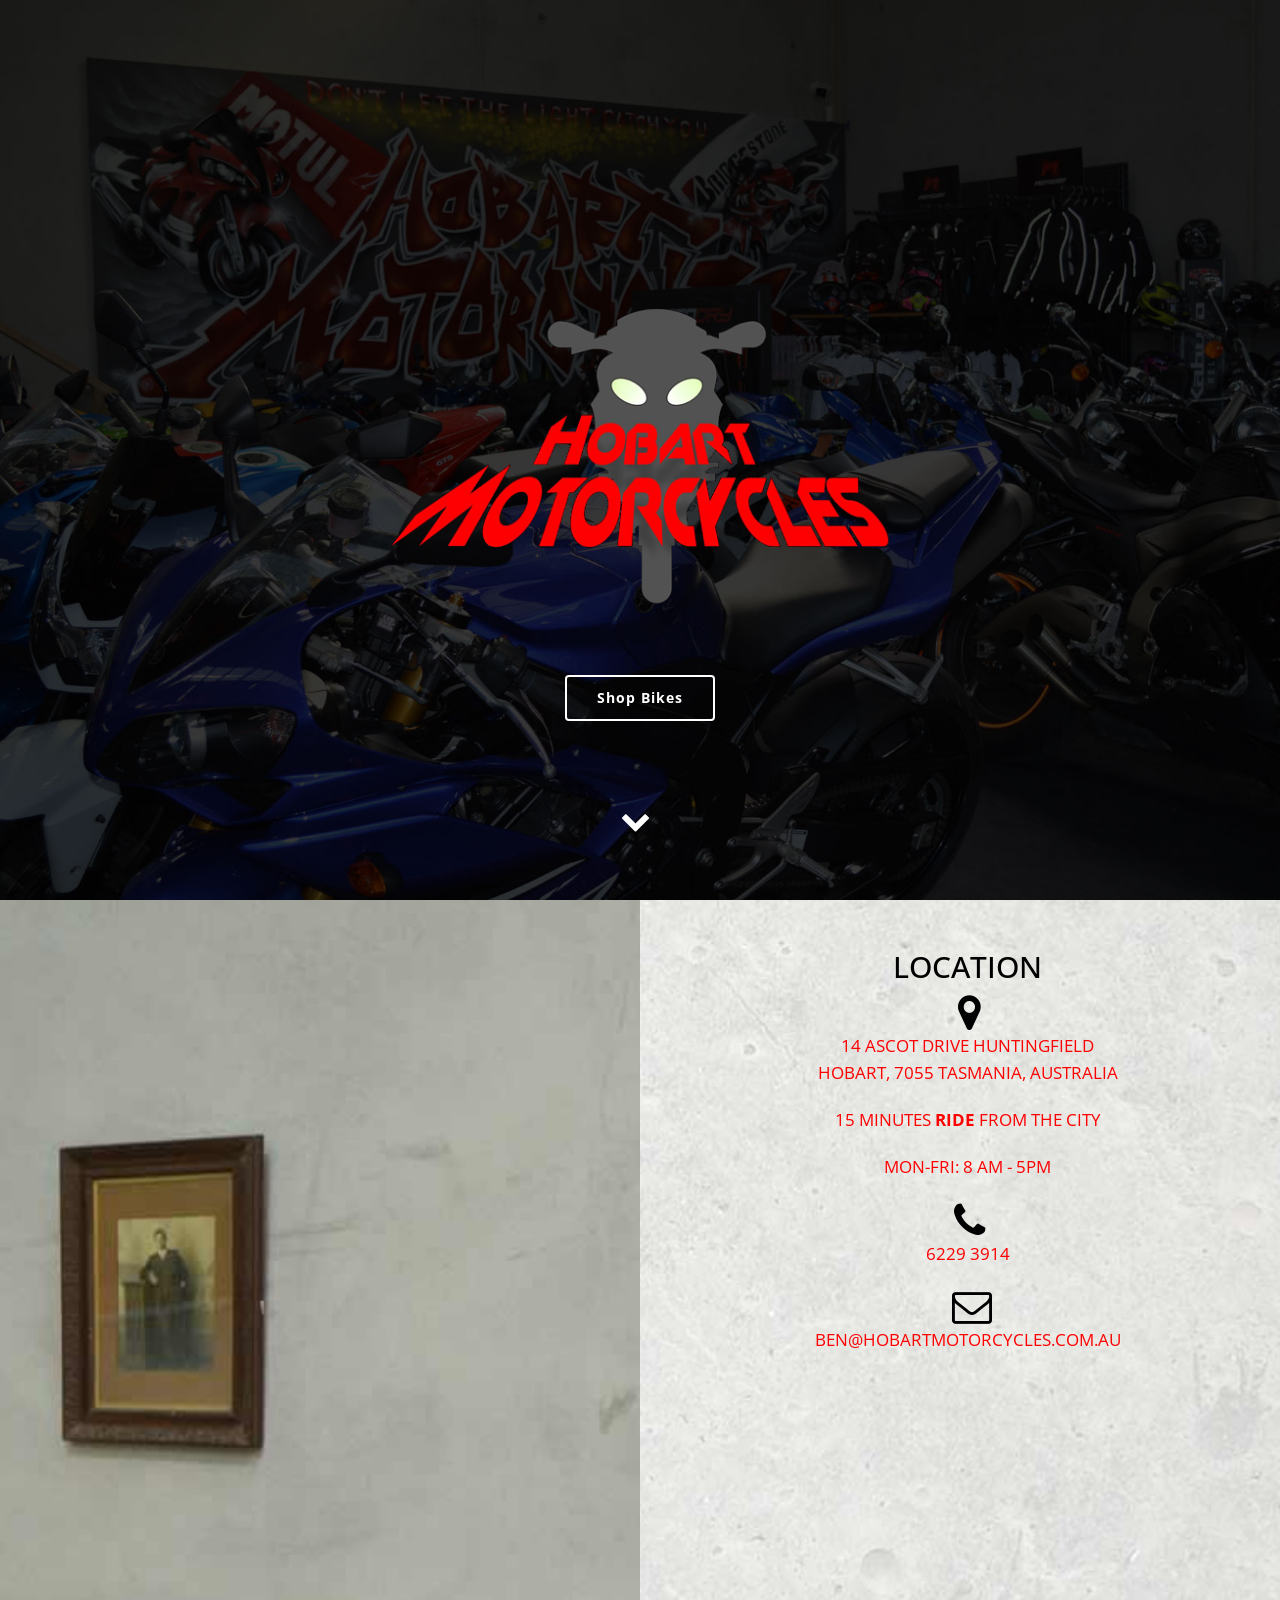
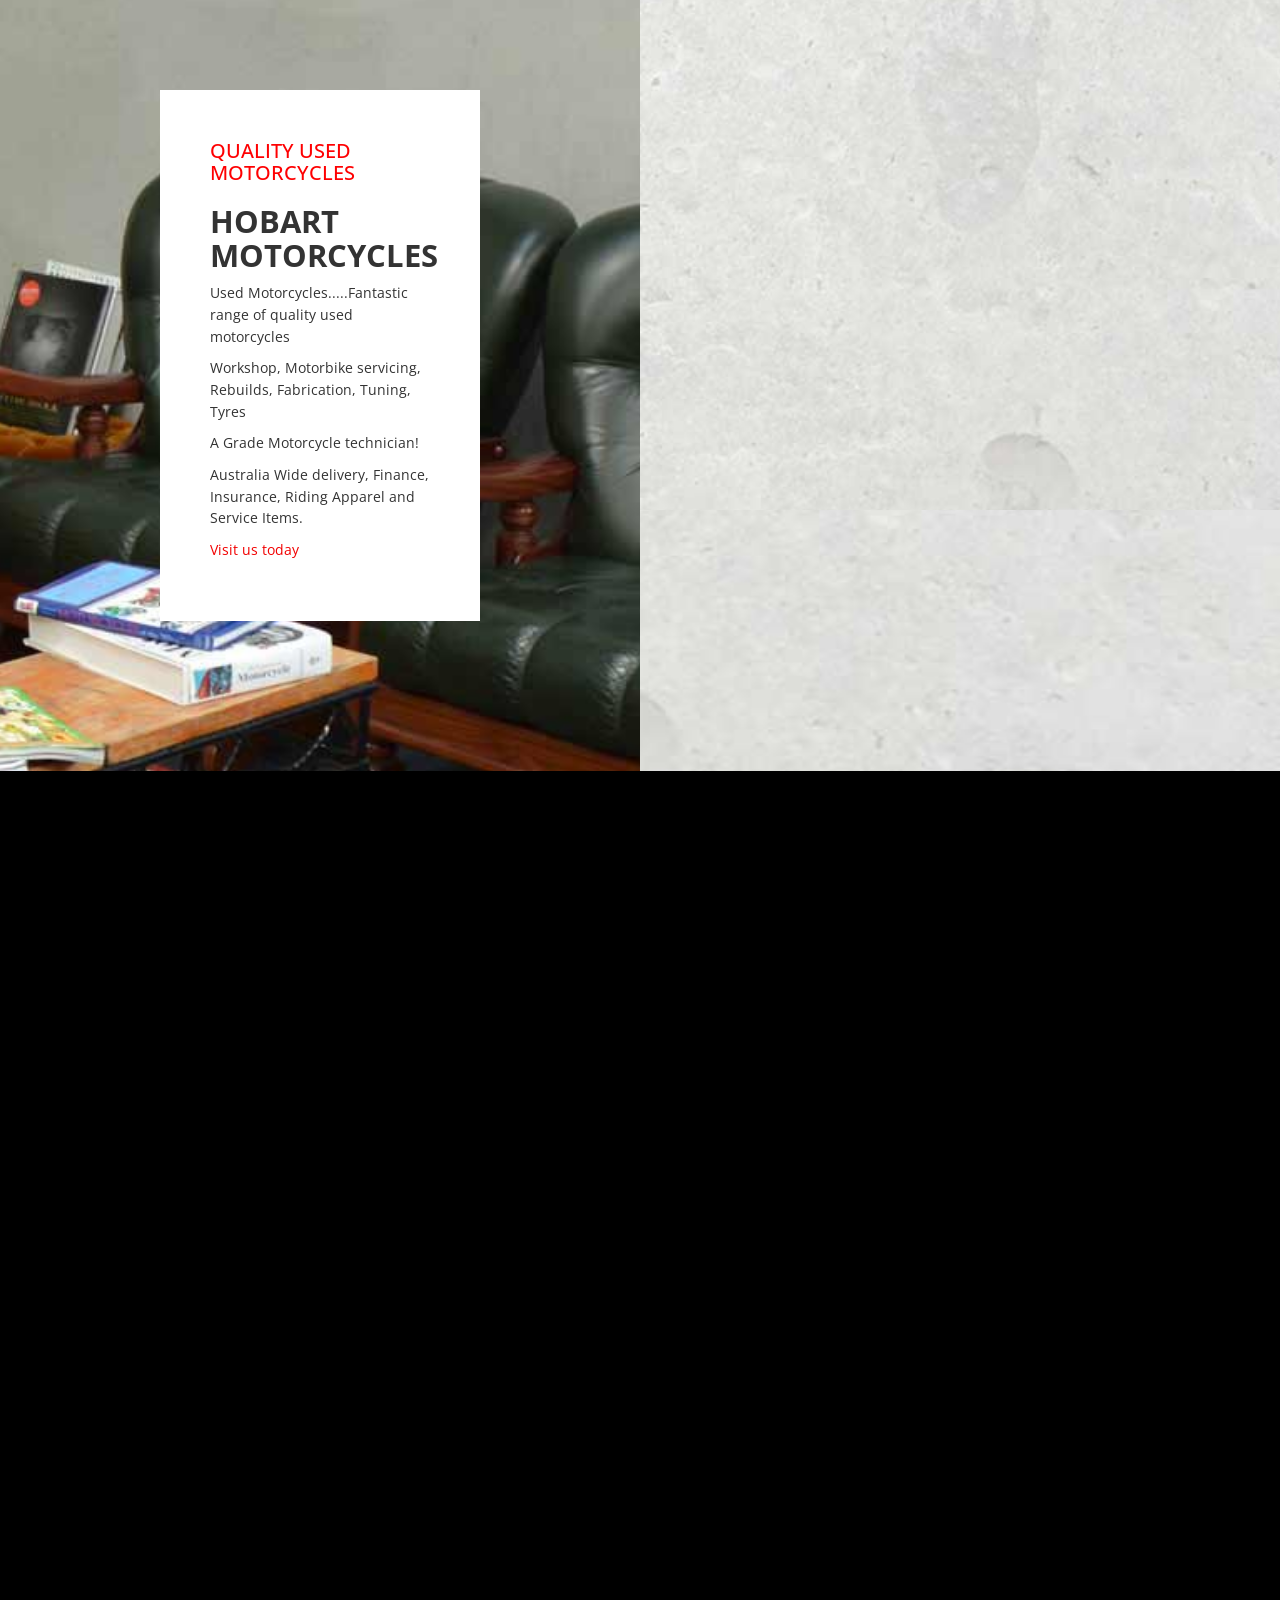
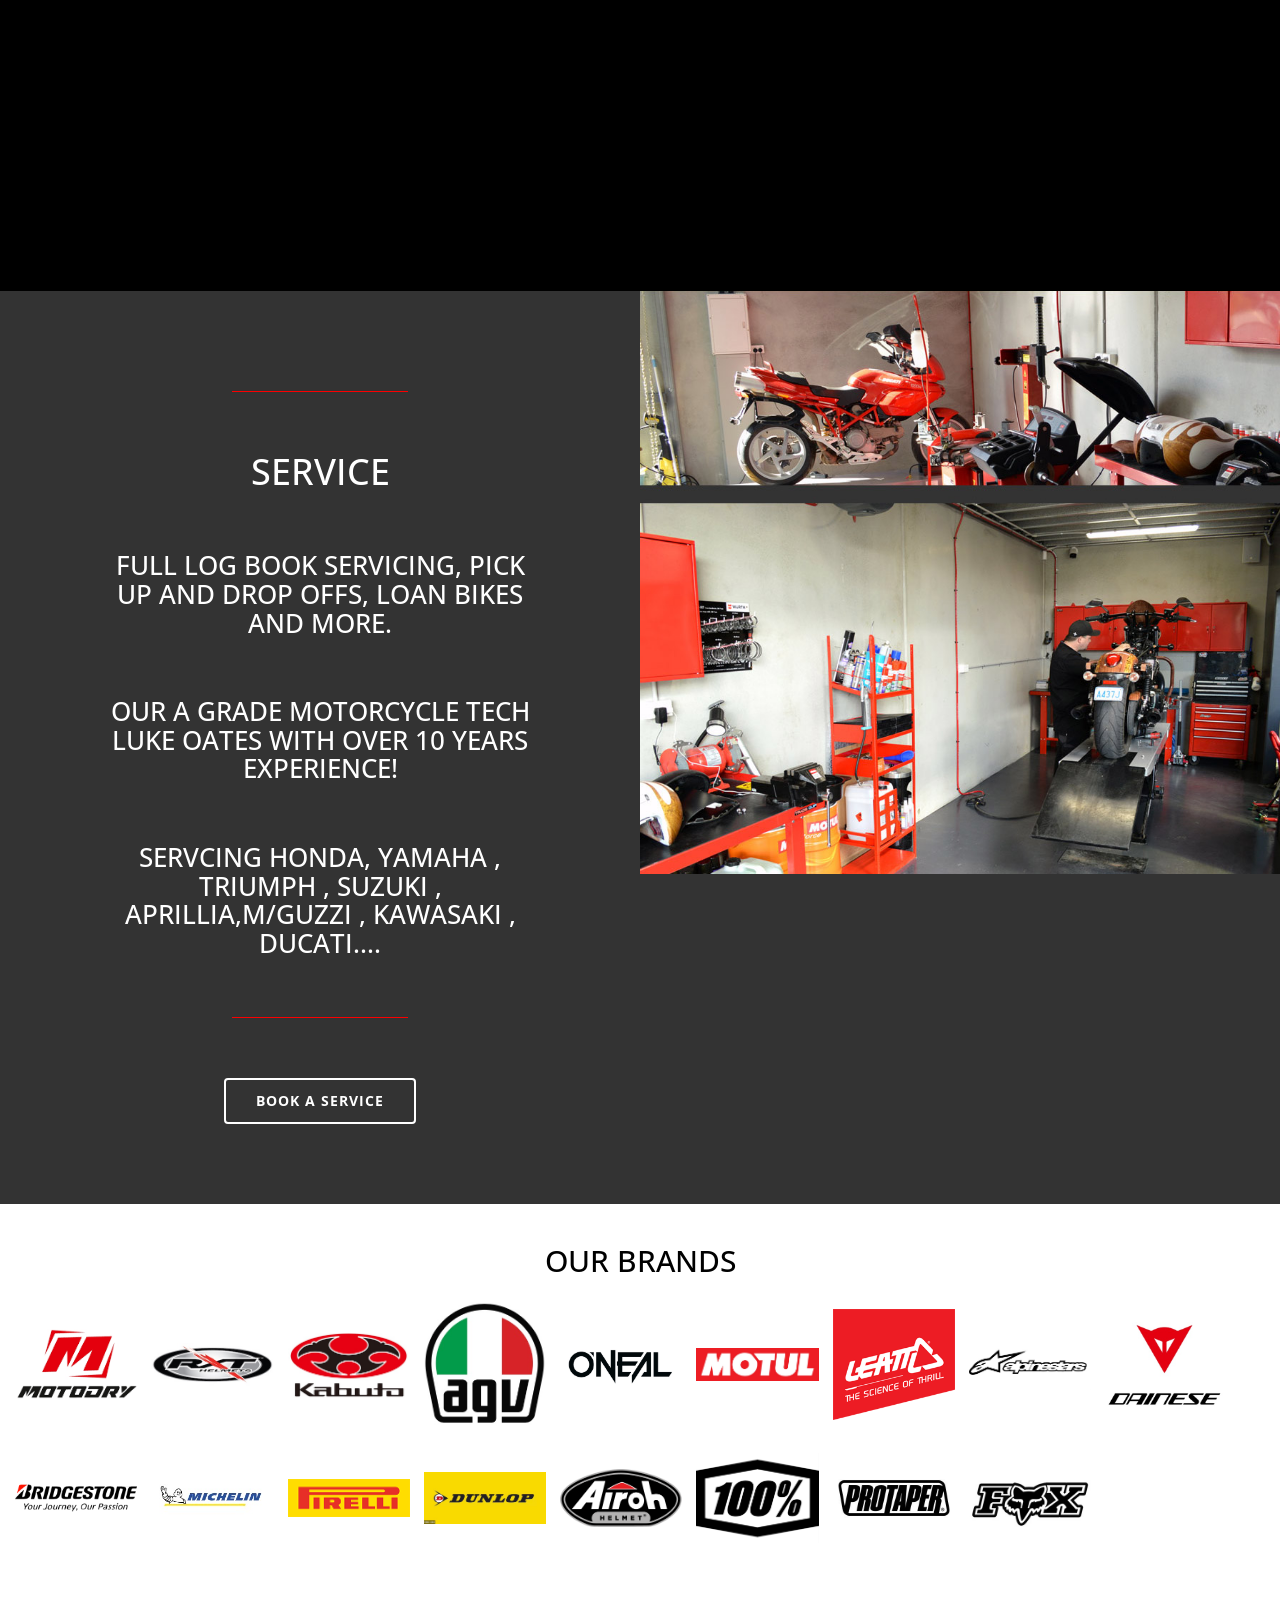
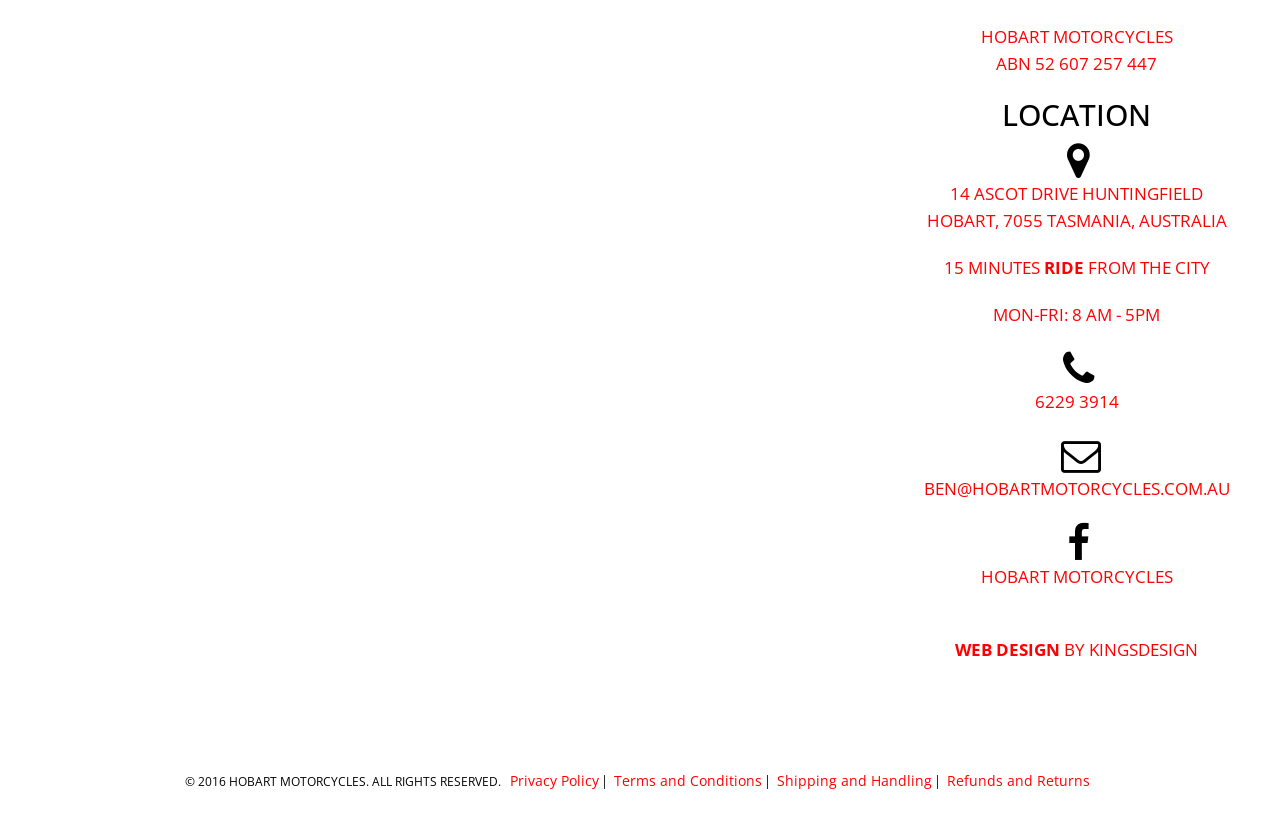
==== commit 24f34da3: "🐛 Fix spelling bug" ====
--- a/index.html
+++ b/index.html
@@ -368,8 +368,8 @@
 												<div class="slider-top" data-hero-rotator>
 													<img
 														class="hero-slide is-active"
-														src="/imgs/motorbackgound.jpg"
-														alt="Hobart Motorcycles Showroom"
+														src="/imgs/hobart-motorcycles-logo.png"
+														alt="Hobart Motorcycles Logo"
 													/>
 													<img
 														class="hero-slide"
--- a/css/b71be46b4c33e5477e7ec321e1a543a6.css
+++ b/css/b71be46b4c33e5477e7ec321e1a543a6.css
@@ -24,527 +24,672 @@
  */
 
 /* Widgets =============================================================================== */
-.widget { display:inline; }
-.widget .widget-title { clear:both; padding:15px 0 0; margin:0 0 7px; }
-.widget .widget-title h2 { font-size:15px; font-weight:bold; color:#e25203; }
+.widget {
+	display: inline;
+}
+.widget .widget-title {
+	clear: both;
+	padding: 15px 0 0;
+	margin: 0 0 7px;
+}
+.widget .widget-title h2 {
+	font-size: 15px;
+	font-weight: bold;
+	color: #e25203;
+}
 
-.widget .mini-products-images-list .product-image { display:block; width:76px; height:76px; border:1px solid #a9a9a9; margin:0 auto; }
-.widget .mini-products-images-list li.item { float:left; width:77px; height:77px; }
+.widget .mini-products-images-list .product-image {
+	display: block;
+	width: 76px;
+	height: 76px;
+	border: 1px solid #a9a9a9;
+	margin: 0 auto;
+}
+.widget .mini-products-images-list li.item {
+	float: left;
+	width: 77px;
+	height: 77px;
+}
 
 /* Widget: Catalog New Proructs List */
-.widget-new-products { display:block; }
-.col-main .widget-new-products { margin:7px 0; }
+.widget-new-products {
+	display: block;
+}
+.col-main .widget-new-products {
+	margin: 7px 0;
+}
 .widget-new-products .products-grid .product-image,
-.widget-new-products .products-list .product-image { width:85px; height:85px; }
-.widget-new-products .products-list .product-shop { margin-left:100px; }
-.sidebar .widget-new-products .block { font-size:11px; line-height:1.25; }
-.sidebar .widget-new-products .block-title strong { background:url(/skin/frontend/base/default/images/widgets/i_widget-new.gif) 0 1px no-repeat; padding-left:21px; color:#dc5033; }
+.widget-new-products .products-list .product-image {
+	width: 85px;
+	height: 85px;
+}
+.widget-new-products .products-list .product-shop {
+	margin-left: 100px;
+}
+.sidebar .widget-new-products .block {
+	font-size: 11px;
+	line-height: 1.25;
+}
+.sidebar .widget-new-products .block-title strong {
+	background: url(/skin/frontend/base/default/images/widgets/i_widget-new.gif) 0 1px no-repeat;
+	padding-left: 21px;
+	color: #dc5033;
+}
 
 /* Widget: Recently Viewed Proructs */
-.widget-viewed { display:block; }
-.col-main .widget-viewed { margin:7px 0; }
+.widget-viewed {
+	display: block;
+}
+.col-main .widget-viewed {
+	margin: 7px 0;
+}
 .widget-viewed .products-grid .product-image,
-.widget-viewed .products-list .product-image { width:85px; height:85px; }
-.widget-viewed .products-list .product-shop { margin-left:100px; }
-.sidebar .widget-viewed .block { font-size:11px; line-height:1.25; }
-.sidebar .widget-viewed .block-title strong { background:url(/skin/frontend/base/default/images/widgets/i_block-list.gif) 0 0 no-repeat; padding-left:21px; }
+.widget-viewed .products-list .product-image {
+	width: 85px;
+	height: 85px;
+}
+.widget-viewed .products-list .product-shop {
+	margin-left: 100px;
+}
+.sidebar .widget-viewed .block {
+	font-size: 11px;
+	line-height: 1.25;
+}
+.sidebar .widget-viewed .block-title strong {
+	background: url(/skin/frontend/base/default/images/widgets/i_block-list.gif) 0 0 no-repeat;
+	padding-left: 21px;
+}
 
 /* Widget: Recently Compared Proructs */
-.widget-compared { display:block;}
-.col-main .widget-compared { margin:7px 0; }
+.widget-compared {
+	display: block;
+}
+.col-main .widget-compared {
+	margin: 7px 0;
+}
 .widget-compared .products-grid .product-image,
-.widget-compared .products-list .product-image { width:85px; height:85px; }
-.widget-compared .products-list .product-shop { margin-left:100px; }
-.sidebar .widget-compared .block { font-size:11px; line-height:1.25; }
-.sidebar .widget-compared .block-title strong { background:url(/skin/frontend/base/default/images/widgets/i_block-list.gif) 0 0 no-repeat; padding-left:21px; }
+.widget-compared .products-list .product-image {
+	width: 85px;
+	height: 85px;
+}
+.widget-compared .products-list .product-shop {
+	margin-left: 100px;
+}
+.sidebar .widget-compared .block {
+	font-size: 11px;
+	line-height: 1.25;
+}
+.sidebar .widget-compared .block-title strong {
+	background: url(/skin/frontend/base/default/images/widgets/i_block-list.gif) 0 0 no-repeat;
+	padding-left: 21px;
+}
 
 /* Widget: CMS Static Block */
-.widget-static-block {}
-.sidebar .widget-static-block { display:block; margin:0 0 15px; }
+.widget-static-block {
+}
+.sidebar .widget-static-block {
+	display: block;
+	margin: 0 0 15px;
+}
 
 /* Widgets: Links Common Styles */
-.top-container .widget a { padding:0 0 0 7px; }
+.top-container .widget a {
+	padding: 0 0 0 7px;
+}
 
-.bottom-container .widget a { padding:0 3px; }
+.bottom-container .widget a {
+	padding: 0 3px;
+}
 
 /* Widget: Catalog Product Link */
-.widget-product-link-inline { display:inline; }
+.widget-product-link-inline {
+	display: inline;
+}
 
-.col-main .widget-product-link { display:block; text-align:right; margin:7px 0; }
-.col-main .widget-product-link a { background:url(/skin/frontend/base/default/images/widgets/i_widget-link.gif) 100% 4px no-repeat; padding-right:15px; }
+.col-main .widget-product-link {
+	display: block;
+	text-align: right;
+	margin: 7px 0;
+}
+.col-main .widget-product-link a {
+	background: url(/skin/frontend/base/default/images/widgets/i_widget-link.gif) 100% 4px no-repeat;
+	padding-right: 15px;
+}
 
-.sidebar .widget-product-link { display:block; margin:0 0 15px; padding:0 10px; }
-.sidebar .widget-product-link a { background:url(/skin/frontend/base/default/images/widgets/i_widget-link.gif) 100% 4px no-repeat; padding:0 15px 0 0; }
+.sidebar .widget-product-link {
+	display: block;
+	margin: 0 0 15px;
+	padding: 0 10px;
+}
+.sidebar .widget-product-link a {
+	background: url(/skin/frontend/base/default/images/widgets/i_widget-link.gif) 100% 4px no-repeat;
+	padding: 0 15px 0 0;
+}
 
 /* Widget: Catalog Category Link */
-.widget-category-link-inline { display:inline; }
+.widget-category-link-inline {
+	display: inline;
+}
 
-.col-main .widget-category-link { display:block; text-align:right; margin:7px 0; }
-.col-main .widget-category-link a { background:url(/skin/frontend/base/default/images/widgets/i_widget-link.gif) 100% 4px no-repeat; padding-right:15px; }
+.col-main .widget-category-link {
+	display: block;
+	text-align: right;
+	margin: 7px 0;
+}
+.col-main .widget-category-link a {
+	background: url(/skin/frontend/base/default/images/widgets/i_widget-link.gif) 100% 4px no-repeat;
+	padding-right: 15px;
+}
 
-.sidebar .widget-category-link { display:block; margin:0 0 15px; padding:0 10px; }
-.sidebar .widget-category-link a { background:url(/skin/frontend/base/default/images/widgets/i_widget-link.gif) 100% 4px no-repeat; padding:0 15px 0 0; }
+.sidebar .widget-category-link {
+	display: block;
+	margin: 0 0 15px;
+	padding: 0 10px;
+}
+.sidebar .widget-category-link a {
+	background: url(/skin/frontend/base/default/images/widgets/i_widget-link.gif) 100% 4px no-repeat;
+	padding: 0 15px 0 0;
+}
 
 /* Widget: CMS Page Link */
-.widget-cms-link-inline { display:inline; }
+.widget-cms-link-inline {
+	display: inline;
+}
 
-.col-main .widget-cms-link { display:block; text-align:right; margin:7px 0; }
-.col-main .widget-cms-link a { background:url(/skin/frontend/base/default/images/widgets/i_widget-link.gif) 100% 4px no-repeat; padding-right:15px; }
+.col-main .widget-cms-link {
+	display: block;
+	text-align: right;
+	margin: 7px 0;
+}
+.col-main .widget-cms-link a {
+	background: url(/skin/frontend/base/default/images/widgets/i_widget-link.gif) 100% 4px no-repeat;
+	padding-right: 15px;
+}
 
-.sidebar .widget-cms-link { display:block; margin:0 0 15px; padding:0 10px; }
-.sidebar .widget-cms-link a { background:url(/skin/frontend/base/default/images/widgets/i_widget-link.gif) 100% 4px no-repeat; padding:0 15px 0 0; }
+.sidebar .widget-cms-link {
+	display: block;
+	margin: 0 0 15px;
+	padding: 0 10px;
+}
+.sidebar .widget-cms-link a {
+	background: url(/skin/frontend/base/default/images/widgets/i_widget-link.gif) 100% 4px no-repeat;
+	padding: 0 15px 0 0;
+}
 /* ======================================================================================= */
 
 .postWrapper {
-    padding-bottom: 25px;
-    clear: both;
+	padding-bottom: 25px;
+	clear: both;
 }
 
 .postTitle {
-    border-bottom-width: 1px;
-    border-bottom-style: solid;
-    border-bottom-color: #DDDDDD;
-    margin-bottom: 15px;
+	border-bottom-width: 1px;
+	border-bottom-style: solid;
+	border-bottom-color: #dddddd;
+	margin-bottom: 15px;
 }
 
 .postTitle h2 {
-    font-size: 20px;
-    font-weight: normal;
-    margin: 0px;
-    padding: 0px;
+	font-size: 20px;
+	font-weight: normal;
+	margin: 0px;
+	padding: 0px;
 }
 
 .postTitle h3 {
-    font-size: 10px;
-    margin: 0px;
-    padding-top: 2px;
-    padding-right: 0px;
-    padding-bottom: 2px;
-    padding-left: 0px;
+	font-size: 10px;
+	margin: 0px;
+	padding-top: 2px;
+	padding-right: 0px;
+	padding-bottom: 2px;
+	padding-left: 0px;
 }
 
 .postContent {
-    padding-bottom: 10px;
+	padding-bottom: 10px;
 }
 
-.postContent ul{
-    list-style: disc outside;
-    margin-bottom: 1.5em;
+.postContent ul {
+	list-style: disc outside;
+	margin-bottom: 1.5em;
 }
 
-.postContent ul li{
-    margin-left: 2em;
+.postContent ul li {
+	margin-left: 2em;
 }
 
-.postContent ol{
-    list-style: decimal outside;
-    margin-bottom: 1.5em;
+.postContent ol {
+	list-style: decimal outside;
+	margin-bottom: 1.5em;
 }
 
-.postContent ol li{
-    margin-left: 2em;
+.postContent ol li {
+	margin-left: 2em;
 }
 
 .postDetails {
-
 }
 
 .postBookmarks {
-    padding-bottom: 10px;
+	padding-bottom: 10px;
 }
 
 .postBookmarks h4 {
-
-    font-size: 12px;
-    font-weight: bold;
+	font-size: 12px;
+	font-weight: bold;
 }
 
 .postBookmarks a.bm {
-    display: inline-block;
+	display: inline-block;
 }
 
 .postBookmarks img {
-    display: inline;
+	display: inline;
 }
 
 .commentWrapper {
-    padding-bottom: 15px;
+	padding-bottom: 15px;
 }
 
 .commentContent {
-    padding-bottom: 0px;
+	padding-bottom: 0px;
 }
 
 .commentDetails {
-    margin-bottom: 5px;
-    padding: 0px;
+	margin-bottom: 5px;
+	padding: 0px;
 }
 
 .commentDetails h4.username {
-    display: inline;
+	display: inline;
 }
 
 .postError {
-    font-size: 16px;
+	font-size: 16px;
 }
 
 .tags {
-    font-weight: bold;
-    padding-bottom: 10px;
+	font-weight: bold;
+	padding-bottom: 10px;
 }
 
 .tags UL {
-    display: inline;
+	display: inline;
 }
 
 .tags UL LI {
-    font-weight: normal;
-    display: inline;
-    padding-right: 6px;
+	font-weight: normal;
+	display: inline;
+	padding-right: 6px;
 }
 
 .tags h4 {
-    font-size: 12px;
-    font-weight: bold;
+	font-size: 12px;
+	font-weight: bold;
 }
 
-.menu-tags, .menu-categories, .menu-recent {
-    margin: 5px 9px;
+.menu-tags,
+.menu-categories,
+.menu-recent {
+	margin: 5px 9px;
 }
 
-.menu-tags h5, .menu-categories h5, .menu-recent h5 {
-    font-size: 11px;
+.menu-tags h5,
+.menu-categories h5,
+.menu-recent h5 {
+	font-size: 11px;
 }
 
 .block-blog .menu-tags UL LI {
-    display: inline;
-    padding: 2px;
-    margin-left: 10px;
+	display: inline;
+	padding: 2px;
+	margin-left: 10px;
 }
 
 .block-blog .menu-categories UL LI {
-    margin-left: 10px;
+	margin-left: 10px;
 }
 
 .block-blog .menu-recent UL LI {
-    margin-left: 10px;
+	margin-left: 10px;
 }
 
-.block-blog .menu-recent UL LI a, .block-blog .menu-categories UL LI a, .block-blog .menu-tags UL LI a {
-    font-size: 11px;
+.block-blog .menu-recent UL LI a,
+.block-blog .menu-categories UL LI a,
+.block-blog .menu-tags UL LI a {
+	font-size: 11px;
 }
 
 .tagcloud {
-    /* text-align:center; */
+	/* text-align:center; */
 }
 
 .tag-count-1 {
-    font-size: 1em !important;
+	font-size: 1em !important;
 }
 
 .tag-count-2 {
-    font-size: 1.2em !important;
+	font-size: 1.2em !important;
 }
 
 .tag-count-3 {
-    font-size: 1.4em !important;
+	font-size: 1.4em !important;
 }
 
 .tag-count-4 {
-    font-size: 1.6em !important;
+	font-size: 1.6em !important;
 }
 
 .tag-count-5 {
-    font-size: 1.8em !important;
+	font-size: 1.8em !important;
 }
 
 .tag-count-6 {
-    font-size: 2em !important;
+	font-size: 2em !important;
 }
 
 .tag-count-7 {
-    font-size: 2em !important;
+	font-size: 2em !important;
 }
 
 .tag-count-8 {
-    font-size: 2em !important;
+	font-size: 2em !important;
 }
 
 .tag-count-9 {
-    font-size: 2em !important;
+	font-size: 2em !important;
 }
 
 .tag-count-10 {
-    font-size: 2em !important;
+	font-size: 2em !important;
 }
 
 .block-blog .head h4 {
-    padding-left: 20px;
+	padding-left: 20px;
 }
 
 .block-blog .block-title strong {
-    background-image: url(/skin/frontend/base/default/aw_blog/images/icon_blog.png);
-    background-repeat: no-repeat;
-    padding-left: 21px;
-    text-align: left;
+	background-image: url(/skin/frontend/base/default/aw_blog/images/icon_blog.png);
+	background-repeat: no-repeat;
+	padding-left: 21px;
+	text-align: left;
 }
 
 .postWrapper .poster {
-    display: inline;
+	display: inline;
 }
 
 .input-box.aw-blog-comment-area {
-    width: 100%;
+	width: 100%;
 }
 
 .widget-latest li {
-    font-size: 12px;
-    padding: 5px 10px;
+	font-size: 12px;
+	padding: 5px 10px;
 }
 
 .block-blog .menu-categories {
-    margin: 0;
-    padding: 5px 9px;
+	margin: 0;
+	padding: 5px 9px;
 }
 
 A.awblog_current_comment {
-    text-decoration: none !important;
-    font-weight: bold !important;
+	text-decoration: none !important;
+	font-weight: bold !important;
 }
 
 /*alert*/
 div.message-alert {
-    background: none repeat scroll 0 0 #666;
-    border-radius: 0 0 3px 3px;
-    color: #dfdfdf;
-    font-size: 12px;
-    font-weight: bold;
-    left: 50%;
-    margin-left: -220px;
-    padding: 20px 60px;
-    position: fixed;
-    text-align: center;
-    top: 0;
-    width: 333px;
-    z-index: 9999;
-    opacity: 0;
+	background: none repeat scroll 0 0 #666;
+	border-radius: 0 0 3px 3px;
+	color: #dfdfdf;
+	font-size: 12px;
+	font-weight: bold;
+	left: 50%;
+	margin-left: -220px;
+	padding: 20px 60px;
+	position: fixed;
+	text-align: center;
+	top: 0;
+	width: 333px;
+	z-index: 9999;
+	opacity: 0;
 }
 div.message-alert button {
-    background: url("/skin/frontend/ktmvelo/home02/css/ktmcore/ajaxcart/images/close.png") no-repeat scroll 0 0 transparent;
-    border: none;
-    height: 9px;
-    position: absolute;
-    right: 15px;
-    top: 45%;
-    width: 9px;
-    z-index: 9999;
+	background: url("/skin/frontend/ktmvelo/home02/css/ktmcore/ajaxcart/images/close.png") no-repeat scroll 0 0
+		transparent;
+	border: none;
+	height: 9px;
+	position: absolute;
+	right: 15px;
+	top: 45%;
+	width: 9px;
+	z-index: 9999;
 }
 div.message-alert button:hover {
-    background-position: 0 -9px;
-    cursor: pointer;
+	background-position: 0 -9px;
+	cursor: pointer;
 }
 /**Colorbox loading**/
 .box-loading {
-    display: block !important;
+	display: block !important;
 }
 .box-menu {
-  position: relative;
+	position: relative;
 }
 .nav-top {
-  padding: 0;
+	padding: 0;
 }
 .nav-top-inner {
-  position: relative;
+	position: relative;
 }
 .ktm-navigation {
-  display: inline-block;
-  vertical-align: top;
+	display: inline-block;
+	vertical-align: top;
 }
 .is-sticky .ktm-main-menu {
-  float: left;
+	float: left;
 }
 .is-sticky .nav-top-inner {
-  
 }
 .is-sticky .logo-sticky > a img {
-  vertical-align: middle;
-  max-height: 48px;
-  padding-bottom: 5px;
+	vertical-align: middle;
+	max-height: 48px;
+	padding-bottom: 5px;
 }
 #ktm-sticky-header {
-  -webkit-transition: top 0.75s ease;
-  -o-transition: top 0.75s ease;
-     transition: top 0.75s ease;
+	-webkit-transition: top 0.75s ease;
+	-o-transition: top 0.75s ease;
+	transition: top 0.75s ease;
 }
 .is-sticky #ktm-sticky-header {
-  left: 0;
-  margin-left: 0;
-  opacity: 1;
-  padding: 0;
-  position: fixed;
-  width: 100%;
-  z-index: 30;
-  display: block;
+	left: 0;
+	margin-left: 0;
+	opacity: 1;
+	padding: 0;
+	position: fixed;
+	width: 100%;
+	z-index: 30;
+	display: block;
 }
 .is-sticky #ktm-sticky-header .nav-top-inner {
-  border: none;
+	border: none;
 }
 .is-sticky .nav-top {
-  -webkit-box-shadow: none;
-          box-shadow: none;
-  padding: 0;
+	-webkit-box-shadow: none;
+	box-shadow: none;
+	padding: 0;
 }
 .is-sticky .logo-sticky {
-  display: inline-block !important;
-  float: left;
-  padding: 0 10px 0 0;
-  position: relative;
-  z-index: 999;
+	display: inline-block !important;
+	float: left;
+	padding: 0 10px 0 0;
+	position: relative;
+	z-index: 999;
 }
 .is-sticky .logo-sticky a {
-  display: table;
-  height: 60px;
+	display: table;
+	height: 60px;
 }
 .is-sticky .logo-sticky a span {
-  display: table-cell;
-  vertical-align: middle;
+	display: table-cell;
+	vertical-align: middle;
 }
 .is-sticky #ktmnav li.home {
-  border: none !important;
-  display: none;
+	border: none !important;
+	display: none;
 }
 .is-sticky .cat-label {
-  display: none !important;
+	display: none !important;
 }
 .is-sticky #ktmnav li.level0 {
-  line-height: 60px;
-  height: 60px;
+	line-height: 60px;
+	height: 60px;
 }
 #ktmnav {
-  margin: 0;
-  padding: 0;
-  width: auto;
+	margin: 0;
+	padding: 0;
+	width: auto;
 }
 .megamenu .fa {
-  display: inline-block;
-  line-height: inherit;
-  padding-left: 15px;
-  color:#fff;
+	display: inline-block;
+	line-height: inherit;
+	padding-left: 15px;
+	color: #fff;
 }
 #ktmnav > li {
-  float: left;
-  padding: 0;
-  text-align: left;
-}
-#ktmnav > li a:hover, #ktmnav > li a:hover .fa{ color:#fe0002}   
+	float: left;
+	padding: 0;
+	text-align: left;
+}
+#ktmnav > li a:hover,
+#ktmnav > li a:hover .fa {
+	color: #fe0002;
+}
 
 #ktmnav ul.level0 li:hover {
-  background: none;
+	background: none;
 }
 #ktmnav li.custom-block {
-  float: left;
-  border-left: none;
+	float: left;
+	border-left: none;
 }
 #ktmnav li.level0 {
-  display: block;
-  line-height: 60px;
-  padding: 0 15px;
-  position: relative;
-  cursor: pointer;
+	display: block;
+	line-height: 60px;
+	padding: 0 15px;
+	position: relative;
+	cursor: pointer;
 }
 #ktmnav li.level0.mega_align_justify {
-  position: static;
-  color: #fff;
+	position: static;
+	color: #fff;
 }
 #ktmnav .level-top > span {
-    color: #fff;
+	color: #fff;
 }
 #ktmnav li.level0 span:hover {
-    color: #fe0002;
+	color: #fe0002;
 }
 #ktmnav li.level0:hover {
-    color: #fe0002;
+	color: #fe0002;
 }
 #ktmnav a {
-  float: left;
-  margin: 0;
-  padding: 0;
-}
-#ktmnav a, #ktmnav a:hover {
-  display: block;
-  outline: none;
-  text-decoration: none;
+	float: left;
+	margin: 0;
+	padding: 0;
+}
+#ktmnav a,
+#ktmnav a:hover {
+	display: block;
+	outline: none;
+	text-decoration: none;
 }
 #ktmnav span {
-  cursor: pointer;
-  display: inline-block;
-  white-space: nowrap;
+	cursor: pointer;
+	display: inline-block;
+	white-space: nowrap;
 }
 #ktmnav li.active a.level-top {
-  outline: none;
+	outline: none;
 }
 #ktmnav li.active a {
 }
-#ktmnav a, #megamenu a, #ktmnav li.level0 a {
-  position: relative;
+#ktmnav a,
+#megamenu a,
+#ktmnav li.level0 a {
+	position: relative;
 }
 #ktmnav li.level0 ul li a:hover {
-  outline: medium none;
-  text-decoration: none;
+	outline: medium none;
+	text-decoration: none;
 }
 /*Label category*/
 li.level0 > a > span > .cat-label {
-  position: absolute;
-  top: -22px;
-  right: 0;
-  padding: 0 6px;
-  font-size: 10px;
-  line-height: 22px;
+	position: absolute;
+	top: -22px;
+	right: 0;
+	padding: 0 6px;
+	font-size: 10px;
+	line-height: 22px;
 }
 li.level1 > a > span > .cat-label {
-  display: inline-block !important;
-  padding: 0 4px;
-  margin-left: 2px;
-  vertical-align: top;
+	display: inline-block !important;
+	padding: 0 4px;
+	margin-left: 2px;
+	vertical-align: top;
 }
 li.level0 > a > span > .pin-bottom:before {
-  position: absolute;
-  right: 10px;
-  top: 22px;
-  width: 0;
-  height: 0;
-  content: "";
-  border: 4px solid transparent;
-  -webkit-transition: border-color 450ms ease-in-out;
-       -o-transition: border-color 450ms ease-in-out;
-          transition: border-color 450ms ease-in-out;
+	position: absolute;
+	right: 10px;
+	top: 22px;
+	width: 0;
+	height: 0;
+	content: "";
+	border: 4px solid transparent;
+	-webkit-transition: border-color 450ms ease-in-out;
+	-o-transition: border-color 450ms ease-in-out;
+	transition: border-color 450ms ease-in-out;
 }
 .cat-label {
-  padding: 2px 4px;
-  font-size: 10px;
-  line-height: 15px;
-  transition: color 450ms ease-in-out, background-color 450ms ease-in-out;
-  -moz-transition: color 450ms ease-in-out, background-color 450ms ease-in-out;
-  -webkit-transition: color 450ms ease-in-out, background-color 450ms ease-in-out;
-  -o-transition: color 450ms ease-in-out, background-color 450ms ease-in-out;
+	padding: 2px 4px;
+	font-size: 10px;
+	line-height: 15px;
+	transition:
+		color 450ms ease-in-out,
+		background-color 450ms ease-in-out;
+	-moz-transition:
+		color 450ms ease-in-out,
+		background-color 450ms ease-in-out;
+	-webkit-transition:
+		color 450ms ease-in-out,
+		background-color 450ms ease-in-out;
+	-o-transition:
+		color 450ms ease-in-out,
+		background-color 450ms ease-in-out;
 }
 /*dropdown mega*/
-#ktmnav li ul.show-sub, #ktmnav li div.show-sub {
-  left: 0;
-  outline: none;
-  width: 100%;
-  min-width: 220px;
-  z-index: 999;
-  -webkit-box-shadow: 0 1px 3px rgba(0, 0, 0, 0.12), 0 1px 2px rgba(0, 0, 0, 0.24);
-          box-shadow: 0 1px 3px rgba(0, 0, 0, 0.12), 0 1px 2px rgba(0, 0, 0, 0.24);
+#ktmnav li ul.show-sub,
+#ktmnav li div.show-sub {
+	left: 0;
+	outline: none;
+	width: 100%;
+	min-width: 220px;
+	z-index: 999;
+	-webkit-box-shadow:
+		0 1px 3px rgba(0, 0, 0, 0.12),
+		0 1px 2px rgba(0, 0, 0, 0.24);
+	box-shadow:
+		0 1px 3px rgba(0, 0, 0, 0.12),
+		0 1px 2px rgba(0, 0, 0, 0.24);
 }
 /*align center*/
 #ktmnav li.mega_align_center.level-top > div.show-sub {
-  left: 50%;
-  -webkit-transform: translate(-50%, 0);
-      -ms-transform: translate(-50%, 0);
-       -o-transform: translate(-50%, 0);
-          transform: translate(-50%, 0);
+	left: 50%;
+	-webkit-transform: translate(-50%, 0);
+	-ms-transform: translate(-50%, 0);
+	-o-transform: translate(-50%, 0);
+	transform: translate(-50%, 0);
 }
 /*align right*/
 #ktmnav li.mega_align_right > div.show-sub,
@@ -552,458 +697,466 @@
 #ktmnav li .show-sub li .show-sub li.mega_align_right > div.show-sub,
 #ktmnav li .show-sub li .show-sub li .show-sub li.mega_align_right > div.show-sub,
 #ktmnav li .show-sub li .show-sub li .show-sub li .show-sub li.mega_align_right > div.show-sub {
-  left: auto;
-  right: 100%;
+	left: auto;
+	right: 100%;
 }
 div.show-sub {
-  left: 0;
-  outline: none;
-  width: 100%;
-  z-index: 9;
+	left: 0;
+	outline: none;
+	width: 100%;
+	z-index: 9;
 }
 #ktmnav .sub-wrapper {
-  position: absolute;
-  top: 100%;
-  left: 0;
-  width: 100%;
-  background-color: #fff;
-  opacity: 0;
-  visibility: hidden;
-  -webkit-transition: opacity 200ms ease;
-  -o-transition: opacity 200ms ease;
-     transition: opacity 200ms ease;
-  padding: 30px 15px 30px 15px;
+	position: absolute;
+	top: 100%;
+	left: 0;
+	width: 100%;
+	background-color: #fff;
+	opacity: 0;
+	visibility: hidden;
+	-webkit-transition: opacity 200ms ease;
+	-o-transition: opacity 200ms ease;
+	transition: opacity 200ms ease;
+	padding: 30px 15px 30px 15px;
 }
 #ktmnav .custom-block .sub-wrapper {
-  width: 400px;
-  top: 60px;
-  -webkit-box-shadow: 0 1px 3px rgba(0, 0, 0, 0.12), 0 1px 2px rgba(0, 0, 0, 0.24);
-  box-shadow: 0 1px 3px rgba(0, 0, 0, 0.12), 0 1px 2px rgba(0, 0, 0, 0.24);
+	width: 400px;
+	top: 60px;
+	-webkit-box-shadow:
+		0 1px 3px rgba(0, 0, 0, 0.12),
+		0 1px 2px rgba(0, 0, 0, 0.24);
+	box-shadow:
+		0 1px 3px rgba(0, 0, 0, 0.12),
+		0 1px 2px rgba(0, 0, 0, 0.24);
 }
 .menu-item-classfeatures > a {
-  position: relative;
+	position: relative;
 }
 .menu-item-classfeatures > a:after {
-  display: inline-block;
-  font: normal normal normal 14px/1 FontAwesome;
-  font-size: inherit;
-  text-rendering: auto;
-  -webkit-font-smoothing: antialiased;
-  -moz-osx-font-smoothing: grayscale;
-  transform: translate(0, 0);
-  content: "\f107";
-  padding-left: 10px;
+	display: inline-block;
+	font: normal normal normal 14px/1 FontAwesome;
+	font-size: inherit;
+	text-rendering: auto;
+	-webkit-font-smoothing: antialiased;
+	-moz-osx-font-smoothing: grayscale;
+	transform: translate(0, 0);
+	content: "\f107";
+	padding-left: 10px;
 }
 #ktmnav .custom-block:hover .sub-wrapper {
-  opacity: 1;
-  visibility: visible;
-  z-index: 100;
-}
-.static-home {}
+	opacity: 1;
+	visibility: visible;
+	z-index: 100;
+}
+.static-home {
+}
 .static-home h3 {
-  margin-top: 0;
-  font-size: 100%;
-  text-transform: uppercase;
-  font-weight: bold;
-  background: url(/skin/frontend/ktmvelo/default/images/line.png) 0 bottom no-repeat;
-  padding-top: 0;
-  padding-bottom: 15px;
-  margin-bottom: 15px;
+	margin-top: 0;
+	font-size: 100%;
+	text-transform: uppercase;
+	font-weight: bold;
+	background: url(/skin/frontend/ktmvelo/default/images/line.png) 0 bottom no-repeat;
+	padding-top: 0;
+	padding-bottom: 15px;
+	margin-bottom: 15px;
 }
 .static-home ul li a {
-  line-height: 30px;
+	line-height: 30px;
 }
 #ktmnav .sub-wrapper ul.level0 {
-  margin: 0 -15px;
+	margin: 0 -15px;
 }
 #ktmnav li.level0:hover .show-sub {
-  opacity: 1;
-  visibility: visible;
+	opacity: 1;
+	visibility: visible;
 }
 #ktmnav .sub-wrapper .mm-item-base {
-  padding: 15px;
-  margin: 0;
+	padding: 15px;
+	margin: 0;
 }
 #ktmnav .sub-wrapper .mm-item-base div ul li div ul li div div.mm-item-base,
 #ktmnav li.m-dropdown .dropdown.sub-wrapper div.mm-item-base div ul li div div.mm-item-base {
-  margin-left: 0;
-  padding: 0 2px;
+	margin-left: 0;
+	padding: 0 2px;
 }
 #ktmnav li.level0 ul li {
-  height: auto;
+	height: auto;
 }
 #ktmnav li.level0 ul li.custom {
-  border-bottom: 2px solid #cb2822 !important;
+	border-bottom: 2px solid #cb2822 !important;
 }
 #ktmnav li.level0 .groups-wrapper ul li a,
 #ktmnav li.level0 .dropdown .groups-wrapper ul.level1 li a,
 #ktmnav .dropdown ul li a {
-  line-height: 40px;
+	line-height: 40px;
 }
 #ktmnav li.level0 .dropdown ul li.groups a {
-  background-image: none;
+	background-image: none;
 }
 #ktmnav li.level0 ul li:hover {
-  border-top: none;
+	border-top: none;
 }
 #ktmnav .sub-wrapper ul {
-  border: none;
-  margin: 0;
-  padding: 0;
-  position: static;
-  width: auto;
+	border: none;
+	margin: 0;
+	padding: 0;
+	position: static;
+	width: auto;
 }
 #ktmnav ul.level0 li {
-  outline: none;
-  position: relative;
-  display: inline-block;
-  vertical-align: top;
-  padding: 0 15px;
-  padding-bottom: 15px;
-}
-#ktmnav ul li, #ktmnav ul li.active {
-  background: none;
-  margin: 0;
+	outline: none;
+	position: relative;
+	display: inline-block;
+	vertical-align: top;
+	padding: 0 15px;
+	padding-bottom: 15px;
+}
+#ktmnav ul li,
+#ktmnav ul li.active {
+	background: none;
+	margin: 0;
 }
 #ktmnav li.level0 ul li ol {
-  margin: 0 0 0 5px;
+	margin: 0 0 0 5px;
 }
 #ktmnav li.level0 ul li.groups a {
-  font-size: 110%;
-  font-weight: normal;
-  line-height: 20px;
-  margin-bottom: 10px;
-  padding: 10px 0;
-  text-transform: uppercase;
+	font-size: 110%;
+	font-weight: normal;
+	line-height: 20px;
+	margin-bottom: 10px;
+	padding: 10px 0;
+	text-transform: uppercase;
 }
 #ktmnav li.level0 ul li.groups > a {
-  background: url(/skin/frontend/ktmvelo/default/images/line.png) 0 bottom no-repeat;
-  padding-top: 0;
-  padding-bottom: 15px;
-  margin-bottom: 15px;
+	background: url(/skin/frontend/ktmvelo/default/images/line.png) 0 bottom no-repeat;
+	padding-top: 0;
+	padding-bottom: 15px;
+	margin-bottom: 15px;
 }
 #ktmnav li.level0 ul li ul li a {
-  border-bottom: 1px solid #cfcfcf;
+	border-bottom: 1px solid #cfcfcf;
 }
 #ktmnav li ul span {
-  white-space: normal;
+	white-space: normal;
 }
 #ktmnav li.level0 ul li a {
-  border: 0 none;
-  display: block;
-  font-size: 100%;
-  height: auto;
-  margin: 0;
-  outline: medium none;
-  text-transform: capitalize;
-  width: 100%;
-  background-color: transparent;
+	border: 0 none;
+	display: block;
+	font-size: 100%;
+	height: auto;
+	margin: 0;
+	outline: medium none;
+	text-transform: capitalize;
+	width: 100%;
+	background-color: transparent;
 }
 #ktmnav li.level0 .groups-wrapper ul li a {
-  border: 0 none;
-  font-size: 90%;
-  height: auto;
-  line-height: 40px;
-  margin: 0;
-  outline: medium none;
-  text-transform: capitalize;
-  display: block;
-  width: 100%;
-  background-color: transparent;
+	border: 0 none;
+	font-size: 90%;
+	height: auto;
+	line-height: 40px;
+	margin: 0;
+	outline: medium none;
+	text-transform: capitalize;
+	display: block;
+	width: 100%;
+	background-color: transparent;
 }
 #ktmnav li.level0 ul li a span.title_group {
-  padding-left: 0;
-}
-#ktmnav ul li ul.level1 li, #ktmnav ul li ul.level2 li {
-  border: 0;
-  margin: 0;
-  width: 100%;
-  padding: 0;
-  border-bottom: 1px dashed #ececec;
-  float: left;
+	padding-left: 0;
+}
+#ktmnav ul li ul.level1 li,
+#ktmnav ul li ul.level2 li {
+	border: 0;
+	margin: 0;
+	width: 100%;
+	padding: 0;
+	border-bottom: 1px dashed #ececec;
+	float: left;
 }
 #ktmnav li.level0 .groups-wrapper ul li a,
 #ktmnav li.level0 ul li div.groups-wrapper ul li a {
-  padding: 0;
+	padding: 0;
 }
 #ktmnav li .show-sub li div.show-sub {
-  left: 100%;
-  top: 0;
-  width: 220px;
+	left: 100%;
+	top: 0;
+	width: 220px;
 }
 .groups-wrapper ul li.active a {
 }
 /*Dropdown classic*/
 #ktmnav li.m-dropdown {
-  position: relative;
+	position: relative;
 }
 #ktmnav .dropdown ul.level0 li {
-  width: 100%;
-  padding-bottom: 0;
-  border-bottom: 1px dashed #ececec;
+	width: 100%;
+	padding-bottom: 0;
+	border-bottom: 1px dashed #ececec;
 }
 #ktmnav .dropdown ul.level0 li.groups {
-  border-bottom: none;
+	border-bottom: none;
 }
 #ktmnav li.m-dropdown .dropdown.sub-wrapper {
-  width: 250px;
-  max-width: 250px;
+	width: 250px;
+	max-width: 250px;
 }
 /*Block html*/
 ul.products-posts .posts-item-inner .posts-image {
-  padding: 0
+	padding: 0;
 }
 ul.products-posts .posts-item-inner .posts-image a {
-  padding: 0 !important;
+	padding: 0 !important;
 }
 ul.products-posts .posts-item-inner .posts-image a img {
-  margin: 0 auto;
+	margin: 0 auto;
 }
 ul.products-posts .posts-item-inner .posts-actions-inner {
-  padding-right: 0
+	padding-right: 0;
 }
 ul.products-posts .posts-item-inner .posts-actions-inner .product-info .product-name {
-  margin: 0;
-  font-size: 14px;
+	margin: 0;
+	font-size: 14px;
 }
 ul.products-posts .posts-item-inner .posts-actions-inner .product-info .product-name a {
-  padding: 0 !important;
-  width: auto;
+	padding: 0 !important;
+	width: auto;
 }
 ul.products-posts .posts-item-inner .posts-actions-inner .product-info .product-name a:hover {
-  background: none !important;
-  color: #e70000 !important;
+	background: none !important;
+	color: #e70000 !important;
 }
 ul.products-posts .posts-item-inner .posts-actions-inner .product-info p {
-  line-height: 20px;
-  clear: both;
-  color: #6e6e6e;
-  font-size: 13px;
-  margin: 0;
+	line-height: 20px;
+	clear: both;
+	color: #6e6e6e;
+	font-size: 13px;
+	margin: 0;
 }
 ul.products-posts .block-posts-menu {
-  border-bottom: 1px solid #f3f3f3;
-  float: none !important;
-  line-height: 20px;
-  overflow: hidden;
-  padding: 10px 0 !important;
+	border-bottom: 1px solid #f3f3f3;
+	float: none !important;
+	line-height: 20px;
+	overflow: hidden;
+	padding: 10px 0 !important;
 }
 ul.products-posts .block-posts-menu.last {
-  border-bottom: none;
+	border-bottom: none;
 }
 .ktmmenu-block-right h3 {
-  color: #3f3f43;
-  font-size: 110%;
-  font-weight: normal;
-  padding: 0 0 20px;
-  margin: 0;
+	color: #3f3f43;
+	font-size: 110%;
+	font-weight: normal;
+	padding: 0 0 20px;
+	margin: 0;
 }
 .ktmmenu-block-right .posts {
-  line-height: 20px;
+	line-height: 20px;
 }
 .ktmmenu-block-right .posts .price-box {
-  width: 100%;
-  float: left;
+	width: 100%;
+	float: left;
 }
 .ktmmenu-block-right .posts a {
-  display: inline-block !important;
-  text-align: left;
-  text-transform: none !important;
-  font-size: 100% !important;
-  padding: 0 !important;
+	display: inline-block !important;
+	text-align: left;
+	text-transform: none !important;
+	font-size: 100% !important;
+	padding: 0 !important;
 }
 .ktmmenu-block-right .posts a:hover {
-  color: #0092ce !important;
+	color: #0092ce !important;
 }
 .ktmmenu-block-right .posts .posts-item-inner.last {
-  margin-top: 20px;
+	margin-top: 20px;
 }
 .ktmmenu-block-level1-top {
-  margin-bottom: 10px;
+	margin-bottom: 10px;
 }
 .ktmmenu-block-level1-bottom {
-  margin-bottom: 10px;
+	margin-bottom: 10px;
 }
 .ktmmenu-block-top img {
-  border: 1px solid #ebedee;
-  float: left;
-  margin: 0 0 0 2px;
-  padding: 5px;
+	border: 1px solid #ebedee;
+	float: left;
+	margin: 0 0 0 2px;
+	padding: 5px;
 }
 .ktmmenu-block-top img.img-menutop {
-  float: right;
+	float: right;
 }
 .ktmmenu-block-bottom {
-  margin: 0;
+	margin: 0;
 }
 .ktmmenu-block-bottom .bottom {
-  float: left;
-  margin-right: 14px;
+	float: left;
+	margin-right: 14px;
 }
 .ktmmenu-block-bottom .bottom.first {
-  margin-left: 0;
+	margin-left: 0;
 }
 .ktmmenu-block-bottom .bottom.last {
-  margin-right: 0;
+	margin-right: 0;
 }
 .ktmmenu-block-bottom h3 {
-  margin: 0 0 20px;
-  font-size: 120%;
-  font-weight: normal;
-  text-transform: uppercase;
+	margin: 0 0 20px;
+	font-size: 120%;
+	font-weight: normal;
+	text-transform: uppercase;
 }
 .ktmmenu-block-bottom p {
-  margin: 15px 0 0;
-  line-height: 20px;
+	margin: 15px 0 0;
+	line-height: 20px;
 }
 .ktm-navigation #ktmnav .ktmmenu-block-right .products-posts .posts-image a:hover {
-  background: none;
+	background: none;
 }
 #ktmnav .ktmmenu-block .nav-block .section-line {
-  border-bottom: 1px solid #ffffff;
-  clear: both;
-  display: block;
-  line-height: 0;
-  margin-bottom: 10px;
-  padding-top: 10px;
+	border-bottom: 1px solid #ffffff;
+	clear: both;
+	display: block;
+	line-height: 0;
+	margin-bottom: 10px;
+	padding-top: 10px;
 }
 .ktmmenu-block.ktmmenu-block-right .ktmmenu-block .block-menu-banner {
-  margin-right: 5px !important;
-  padding: 0 !important;
-  width: 260px;
+	margin-right: 5px !important;
+	padding: 0 !important;
+	width: 260px;
 }
 .ktmmenu-block .nav-block .f-right {
-  float: right;
+	float: right;
 }
 #ktmnav .ktmmenu-block .nav-block a:hover {
-  color: #000;
-  text-decoration: none;
+	color: #000;
+	text-decoration: none;
 }
 .ktmmenu-block .nav-block h3 {
-  font-size: 140%;
-  color: #fff;
-  clear: both;
-  padding: 10px 0 0;
-  font-weight: normal;
+	font-size: 140%;
+	color: #fff;
+	clear: both;
+	padding: 10px 0 0;
+	font-weight: normal;
 }
 .ktmmenu-block .nav-block p {
-  font-size: 100%;
-  color: #323131;
-  line-height: 25px;
-  margin: 0;
+	font-size: 100%;
+	color: #323131;
+	line-height: 25px;
+	margin: 0;
 }
 .ktmmenu-block-top {
-  padding: 0;
-  margin: 0;
+	padding: 0;
+	margin: 0;
 }
 .top-content {
-  padding-bottom: 10px;
+	padding-bottom: 10px;
 }
 .top-content .menu-links {
-  line-height: 20px;
-  font-size: 12px;
+	line-height: 20px;
+	font-size: 12px;
 }
 .ktmmenu-block-top ul {
-  list-style: none;
+	list-style: none;
 }
 .ktmmenu-block-top ul li {
-  border: medium none !important;
-  float: left;
-  line-height: 45px;
-  padding-right: 20px !important;
-  width: auto !important;
+	border: medium none !important;
+	float: left;
+	line-height: 45px;
+	padding-right: 20px !important;
+	width: auto !important;
 }
 .ktmmenu-block-top ul li a .fa {
-  display: none;
-}
-.ktmmenu-block-left, .ktmmenu-block-center {
-  padding: 0 0 20px;
+	display: none;
+}
+.ktmmenu-block-left,
+.ktmmenu-block-center {
+	padding: 0 0 20px;
 }
 .ktmmenu-block-bottom .static-inner {
-  padding: 0 20px;
-  width: 100%;
+	padding: 0 20px;
+	width: 100%;
 }
 #ktmnav .ktmmenu-block.ktmmenu-block-bottom .block-menu-logo a {
-  padding: 0;
-  margin-right: 10px;
+	padding: 0;
+	margin-right: 10px;
 }
 #ktmnav .ktmmenu-block.ktmmenu-block-bottom strong {
-  display: block;
+	display: block;
 }
 .ktmmenu-block-bottom .left,
 .ktmmenu-block-bottom .right {
-  float: left;
-  width: 50%;
-  display: block
+	float: left;
+	width: 50%;
+	display: block;
 }
 .ktmmenu-block-bottom .right {
-  background-color: #3e3c46;
-  padding: 33px 15px;
+	background-color: #3e3c46;
+	padding: 33px 15px;
 }
 .ktmmenu-block-bottom .right:hover {
-  background-color: #cb2822;
+	background-color: #cb2822;
 }
 .ktmmenu-block-bottom .right h3 {
-  margin: 0;
-  font-size: 150%;
-  line-height: 40px;
-  color: #fff;
+	margin: 0;
+	font-size: 150%;
+	line-height: 40px;
+	color: #fff;
 }
 .ktmmenu-block-bottom .right p {
-  margin: 0;
-  font-size: 100%;
-  color: #fff;
+	margin: 0;
+	font-size: 100%;
+	color: #fff;
 }
 .ktmmenu-block .custom-block h4 {
-  margin: 0;
-  color: #000;
-  font-size: 16px;
-  padding: 0 0 10px;
+	margin: 0;
+	color: #000;
+	font-size: 16px;
+	padding: 0 0 10px;
 }
 .ktmmenu-block .custom-block p {
-  color: #323131;
-  font-size: 13px;
-  line-height: 25px;
-  margin: 10px 0 0;
+	color: #323131;
+	font-size: 13px;
+	line-height: 25px;
+	margin: 10px 0 0;
 }
 .container-top .grid12-4 {
-  margin-left: 0;
+	margin-left: 0;
 }
 .block-top-right img {
-  padding-top: 10px;
+	padding-top: 10px;
 }
 .block-top-right h3 {
-  color: #000;
-  font-size: 16px;
-  margin-bottom: 0;
+	color: #000;
+	font-size: 16px;
+	margin-bottom: 0;
 }
 .ktmmenu-block-left h2 {
-  font-size: 18px;
-  margin: 12px 0;
+	font-size: 18px;
+	margin: 12px 0;
 }
 .custom p.custom_category_menu_text {
-  text-align: left;
-  line-height: 20px;
-  clear: both;
-  color: #323131;
-  font-size: 13px;
+	text-align: left;
+	line-height: 20px;
+	clear: both;
+	color: #323131;
+	font-size: 13px;
 }
 #ktmnav .block-top-staticmenu li:hover {
-  background: none;
+	background: none;
 }
 #ktmnav .block-top-staticmenu .product-name a {
-  padding: 0 5px;
+	padding: 0 5px;
 }
 .block-top-staticmenu .block-title strong span {
-  font-size: 145%;
-  padding: 11px 0 5px;
-  font-weight: normal;
-  text-transform: capitalize;
-  color: #000;
-  border-bottom: 1px solid #f6f6f6;
+	font-size: 145%;
+	padding: 11px 0 5px;
+	font-weight: normal;
+	text-transform: capitalize;
+	color: #000;
+	border-bottom: 1px solid #f6f6f6;
 }
 #ktmnav .block-top-staticmenu .product-image-hover a.product-image:hover {
-  background: none;
+	background: none;
 }
 /* Itemgrid: different numbers of columns
 %%%%%%%%%%%%%%%%%%%%%%%%%%%%%%%%%%%%%%%%%%%%%%%%%%%%%%%%%%%%%%%%%
@@ -1012,40 +1165,40 @@
 
 /* Item grid: 1 column */
 .itemgrid-1col .item {
-  width: 100%;
+	width: 100%;
 }
 /* Item grid: 2 columns */
 .itemgrid-2col .item {
-  width: 50%;
+	width: 50%;
 }
 /* Item grid: 3 columns */
 .itemgrid-3col .item {
-  width: 33.3333333333%;
+	width: 33.3333333333%;
 }
 /* Item grid: 4 columns */
 .itemgrid-4col .item {
-  width: 25%;
+	width: 25%;
 }
 .itemgrid-4col .item.dop {
-  width: 50%;
+	width: 50%;
 }
 /* Item grid: 5 columns */
 .itemgrid-5col .item {
-  width: 20%;
+	width: 20%;
 }
 .itemgrid-5col .item.dop {
-  width: 40%;
+	width: 40%;
 }
 /* Item grid: 6 columns */
 .itemgrid-6col .item {
-  width: 16.6666666667%;
+	width: 16.6666666667%;
 }
 .itemgrid-6col .item.dop {
-  width: 33.3333333333%;
+	width: 33.3333333333%;
 }
 /* Item grid: 7 columns */
 .itemgrid-7col .item {
-  width: 14.2857142857%;
+	width: 14.2857142857%;
 }
 /* Grid units */
 .grid12-1,
@@ -1070,555 +1223,555 @@
   /* Special grid units */
 .grid-col2-sidebar,
 .grid-col2-main {
-  position: relative;
-  display: inline-block;
-  vertical-align: top;
-  padding: 0 15px;
+	position: relative;
+	display: inline-block;
+	vertical-align: top;
+	padding: 0 15px;
 }
 /* Basic grid units width */
 .grid12-1 {
-  width: 8.33333333333%;
+	width: 8.33333333333%;
 }
 .grid12-2 {
-  width: 16.6666666667%;
+	width: 16.6666666667%;
 }
 .grid12-3,
 .grid4-1 {
-  width: 25%;
+	width: 25%;
 }
 .grid12-4 {
-  width: 33.3333333333%;
+	width: 33.3333333333%;
 }
 .grid12-5 {
-  width: 41.6666666667%;
+	width: 41.6666666667%;
 }
 .grid12-6,
 .grid4-2,
 .grid2-1 {
-  width: 50%;
+	width: 50%;
 }
 .grid12-7 {
-  width: 58.3333333332%;
+	width: 58.3333333332%;
 }
 .grid12-8 {
-  width: 66.6666666667%;
+	width: 66.6666666667%;
 }
 .grid12-9,
 .grid4-3 {
-  width: 75%;
+	width: 75%;
 }
 .grid12-10 {
-  width: 83.3333333333%;
+	width: 83.3333333333%;
 }
 .grid12-11 {
-  width: 91.6666666666%;
+	width: 91.6666666666%;
 }
 .grid12-12,
 .grid-full {
-  width: 100%;
+	width: 100%;
 }
 /* Menu */
 .ktm-menu .fa {
-  display: none;
+	display: none;
 }
 .block-nav .fa {
-  display: none;
+	display: none;
 }
 /****Vertical Megamenu***/
 .cms-home .ktm-navigation-vertical {
-  margin: 0;
+	margin: 0;
 }
 .ktm-navigation-vertical .block-title strong span {
-  color: #111;
-  padding: 0 0 0 12px;
-  /*font-family: 'Montserrat', sans-serif;*/
+	color: #111;
+	padding: 0 0 0 12px;
+	/*font-family: 'Montserrat', sans-serif;*/
 }
 .ktm-navigation-vertical .block-title strong span.fa {
-  background: #1b1b1b;
-  margin-right: 10px;
-  margin-left: 30px;
-  height: 50px;
-  display: block;
-  line-height: 50px;
-  text-align: center;
-  float: left;
-  color: #fff;
-  padding: 0;
+	background: #1b1b1b;
+	margin-right: 10px;
+	margin-left: 30px;
+	height: 50px;
+	display: block;
+	line-height: 50px;
+	text-align: center;
+	float: left;
+	color: #fff;
+	padding: 0;
 }
 .ktm-navigation-vertical .block-title {
-  height: 50px;
-  line-height: 50px;
-  font-family: 'Montserrat', sans-serif;
-  font-size: 18px;
-  font-weight: 700;
-  text-transform: uppercase;
-  padding: 0;
+	height: 50px;
+	line-height: 50px;
+	font-family: "Montserrat", sans-serif;
+	font-size: 18px;
+	font-weight: 700;
+	text-transform: uppercase;
+	padding: 0;
 }
 .sidebar .ktm-navigation-vertical .block-title {
-  background-color: #ffe51e;
-  border: none;
-  padding: 0;
+	background-color: #ffe51e;
+	border: none;
+	padding: 0;
 }
 .ktm-navigation-vertical .block-title strong {
-  font-weight: normal;
+	font-weight: normal;
 }
 .ktm-main-menu-vertical {
-  border: 1px solid #d6d6d6;
-  float: left;
-  width: 100%;
-  border-top: 0;
-  display: none;
+	border: 1px solid #d6d6d6;
+	float: left;
+	width: 100%;
+	border-top: 0;
+	display: none;
 }
 .ktm-main-menu-vertical ul.level0 li {
-  float: left;
-  outline: none;
+	float: left;
+	outline: none;
 }
 .main_side_left .ktm-main-menu-vertical div.show-sub,
 .col-left .ktm-main-menu-vertical div.show-sub {
-  border: 0;
-  box-shadow: 0 0 6px 0 rgba(0, 0, 0, 0.2);
-  -webkit-box-shadow: 0 0 6px 0 rgba(0, 0, 0, 0.2);
-  outline: none;
-  width: 680px !important;
-  z-index: 9999;
-  background: #fff;
-  padding: 0;
-  top: 50px !important;
+	border: 0;
+	box-shadow: 0 0 6px 0 rgba(0, 0, 0, 0.2);
+	-webkit-box-shadow: 0 0 6px 0 rgba(0, 0, 0, 0.2);
+	outline: none;
+	width: 680px !important;
+	z-index: 9999;
+	background: #fff;
+	padding: 0;
+	top: 50px !important;
 }
 .col-right .ktm-main-menu-vertical ul li.m-dropdown ul li.level1 div.show-sub {
-  width: 100%;
-  right: 250px !important;
+	width: 100%;
+	right: 250px !important;
 }
 .col-right .ktm-main-menu-vertical ul li.m-dropdown ul li.level1 div.groups-wrapper div.show-sub {
-  width: 100%;
-  right: 222px !important;
+	width: 100%;
+	right: 222px !important;
 }
 .col-right .ktm-main-menu-vertical li.level2 div.show-sub {
-  width: 100%;
-  right: 186px !important;
+	width: 100%;
+	right: 186px !important;
 }
 .main_side_left .ktm-main-menu-vertical li.level1 div.show-sub,
 .col-left .ktm-main-menu-vertical li.level1 div.show-sub {
-  width: 100%;
-  left: 185px !important;
-  padding-left: 10px;
+	width: 100%;
+	left: 185px !important;
+	padding-left: 10px;
 }
 .col-right .ktm-main-menu-vertical div.show-sub {
-  -webkit-box-shadow: 1px 6px 7px 0 rgba(0, 0, 0, 0.15);
-  border: 0;
-  -webkit-box-shadow: 1px 6px 7px 0 rgba(0, 0, 0, 0.15);
-          box-shadow: 1px 6px 7px 0 rgba(0, 0, 0, 0.15);
-  outline: none;
-  width: 620px;
-  z-index: 9;
-  background: #dedee4;
-  top: 0;
-  padding: 0;
-  clear: left;
+	-webkit-box-shadow: 1px 6px 7px 0 rgba(0, 0, 0, 0.15);
+	border: 0;
+	-webkit-box-shadow: 1px 6px 7px 0 rgba(0, 0, 0, 0.15);
+	box-shadow: 1px 6px 7px 0 rgba(0, 0, 0, 0.15);
+	outline: none;
+	width: 620px;
+	z-index: 9;
+	background: #dedee4;
+	top: 0;
+	padding: 0;
+	clear: left;
 }
 .main_side_left .ktm-main-menu-vertical div.show-sub .ktmmenu-block,
 .col-left .ktm-main-menu-vertical div.show-sub .ktmmenu-block {
-  margin: 0;
-  width: 100%;
+	margin: 0;
+	width: 100%;
 }
 .ktm-main-menu-vertical .ktmmenu-block-top {
-  width: 100% !important;
+	width: 100% !important;
 }
 .main_side_left .ktm-main-menu-vertical div.show-sub a,
 .col-left .ktm-main-menu-vertical div.show-sub a {
-  border: none;
+	border: none;
 }
 .main_side_left .ktm-main-menu-vertical div.show-sub li .level1 li.parent,
 .col-left .ktm-main-menu-vertical div.show-sub li .level1 li.parent {
-  background: url("/skin/frontend/ktmvelo/default/images/icon-menu.png") no-repeat 100% 13px;
-  padding-left: 0;
+	background: url("/skin/frontend/ktmvelo/default/images/icon-menu.png") no-repeat 100% 13px;
+	padding-left: 0;
 }
 .main_side_left .ktm-main-menu-vertical div.show-sub li .level1 li,
 .col-left .ktm-main-menu-vertical div.show-sub li .level1 li {
-  padding-left: 0;
+	padding-left: 0;
 }
 .main_side_left .ktm-main-menu-vertical div.show-sub .groups a .title_group,
 .col-left .ktm-main-menu-vertical div.show-sub .groups a .title_group {
-  font-size: 115%;
-  color: #272727;
+	font-size: 115%;
+	color: #272727;
 }
 .ktm-main-menu-vertical .dropdown ul.level0 li {
-  width: 100%;
-  padding: 0 13px;
+	width: 100%;
+	padding: 0 13px;
 }
 .ktm-main-menu-vertical li.m-dropdown .dropdown.sub-wrapper {
-  width: 260px;
-  max-width: 290px
+	width: 260px;
+	max-width: 290px;
 }
 .megamenu-vertical {
-  margin: 0;
-  padding: 18px 0;
-  width: 100%;
-  height: auto;
-  background: #fff;
-  display: inline-block;
-  float: left;
+	margin: 0;
+	padding: 18px 0;
+	width: 100%;
+	height: auto;
+	background: #fff;
+	display: inline-block;
+	float: left;
 }
 .megamenu-vertical .show-direct > a:after {
-  content: "\f105";
-  font: normal normal normal 14px/1 FontAwesome;
-  font-size: 15px;
-  text-rendering: auto;
-  -webkit-font-smoothing: antialiased;
-  -webkit-transform: translate(0, 0);
-      -ms-transform: translate(0, 0);
-       -o-transform: translate(0, 0);
-          transform: translate(0, 0);
-  position: absolute;
-  right: 0;
-  line-height: 20px;
+	content: "\f105";
+	font: normal normal normal 14px/1 FontAwesome;
+	font-size: 15px;
+	text-rendering: auto;
+	-webkit-font-smoothing: antialiased;
+	-webkit-transform: translate(0, 0);
+	-ms-transform: translate(0, 0);
+	-o-transform: translate(0, 0);
+	transform: translate(0, 0);
+	position: absolute;
+	right: 0;
+	line-height: 20px;
 }
 .megamenu-vertical li.level-top {
-  padding: 0 30px;
-  float: left;
-  width: 100%;
+	padding: 0 30px;
+	float: left;
+	width: 100%;
 }
 .megamenu-vertical li.level-top > a {
-  border-bottom: 1px dashed #acacac;
-  float: left;
-  width: 100%;
+	border-bottom: 1px dashed #acacac;
+	float: left;
+	width: 100%;
 }
 .megamenu-vertical li.level-top .groups-wrapper {
-  background: #fff;
-  width: auto;
+	background: #fff;
+	width: auto;
 }
 .megamenu-vertical li .fa {
-  float: right;
-  text-align: center;
-  line-height: 15px;
-  color: #fff;
-  position: relative;
-  right: 20px;
-  top: 15px;
-  background-color: #c3e425;
-  height: 15px;
-  width: 15px;
+	float: right;
+	text-align: center;
+	line-height: 15px;
+	color: #fff;
+	position: relative;
+	right: 20px;
+	top: 15px;
+	background-color: #c3e425;
+	height: 15px;
+	width: 15px;
 }
 .megamenu-vertical li.m-dropdown .fa {
-  right: 15px;
+	right: 15px;
 }
 .megamenu-vertical > li.level0 > a {
-  padding: 10px 0;
-  border-bottom: rgb(230, 230, 230) dashed 1px;
-  margin: 0;
-  font-size: 14px;
-  display: block;
-  position: relative;
-  line-height: 16px;
+	padding: 10px 0;
+	border-bottom: rgb(230, 230, 230) dashed 1px;
+	margin: 0;
+	font-size: 14px;
+	display: block;
+	position: relative;
+	line-height: 16px;
 }
 .megamenu-vertical > li.level0.last > a {
-  border: none;
+	border: none;
 }
 .megamenu-vertical > li.level0 > a span {
-  padding: 0 15px;
+	padding: 0 15px;
 }
 .megamenu-vertical > li.level0 > a:before {
-  display: inline-block;
-  width: 18px;
-  height: 16px;
-  content: '';
+	display: inline-block;
+	width: 18px;
+	height: 16px;
+	content: "";
 }
 .megamenu-vertical li.level0 > a {
-  display: block;
+	display: block;
 }
 .main_categroy_left > div {
-  width: 300px;
+	width: 300px;
 }
 .ktm-main-menu-vertical div.show-sub {
-  z-index: 99;
+	z-index: 99;
 }
 .ktm-main-menu-vertical li.level0 ul.level0 {
-  padding: 25px 10px;
+	padding: 25px 10px;
 }
 .ktm-main-menu-vertical li.level0 ul li.level1 {
-  margin: 0;
-  width: 220px;
-  padding: 0 15px 50px;
+	margin: 0;
+	width: 220px;
+	padding: 0 15px 50px;
 }
 .ktm-main-menu-vertical li.level0 ul li.level1 > a {
-  font-weight: bold;
-  font-size: 15px;
-  margin-bottom: 8px;
-  display: block;
-  color: #000 !important;
+	font-weight: bold;
+	font-size: 15px;
+	margin-bottom: 8px;
+	display: block;
+	color: #000 !important;
 }
 .ktm-main-menu-vertical li.level0 ul li.level2 > a {
-  line-height: 25px;
-  font-size: 13px;
+	line-height: 25px;
+	font-size: 13px;
 }
 .ktm-main-menu-vertical ul.level0 li {
-  float: left;
-  outline: none;
-  position: relative;
+	float: left;
+	outline: none;
+	position: relative;
 }
 .ktm-main-menu-vertical ul li ul.level1 li,
 .ktm-main-menu-vertical ul li ul.level2 li {
-  border: 0;
-  margin: 0;
-  width: 100%;
-  padding: 0 0 0 10px;
+	border: 0;
+	margin: 0;
+	width: 100%;
+	padding: 0 0 0 10px;
 }
 .block-vertial-top {
-  display: block;
-  position: relative;
-  padding: 0 35px;
+	display: block;
+	position: relative;
+	padding: 0 35px;
 }
 .block-vertial-top p {
-  margin: 0;
+	margin: 0;
 }
 .block-vertial-top .img-top {
-  position: absolute;
-  top: 0;
-  left: 0;
-  width: 680px;
-  height: 197px;
-  margin: 0;
-  padding: 0;
-  z-index: -1;
+	position: absolute;
+	top: 0;
+	left: 0;
+	width: 680px;
+	height: 197px;
+	margin: 0;
+	padding: 0;
+	z-index: -1;
 }
 .block-vertial-top .title {
-  font-size: 25px;
-  text-transform: uppercase;
-  color: #000;
-  padding: 45px 0 0 0;
-  display: block;
-  font-weight: bold;
+	font-size: 25px;
+	text-transform: uppercase;
+	color: #000;
+	padding: 45px 0 0 0;
+	display: block;
+	font-weight: bold;
 }
 .block-vertial-top .title p {
-  margin: 0;
+	margin: 0;
 }
 .block-vertial-top .text {
-  padding: 0;
-  color: #a3a3a3;
-  margin: 15px 0;
-  font-size: 14px;
+	padding: 0;
+	color: #a3a3a3;
+	margin: 15px 0;
+	font-size: 14px;
 }
 .block-vertial-top .btn-readmore {
-  padding: 10px 15px;
-  color: #fff !important;
-  -webkit-border-radius: 15px;
-          border-radius: 15px;
-  text-transform: uppercase;
-  font-size: 12px;
-  font-weight: bold;
+	padding: 10px 15px;
+	color: #fff !important;
+	-webkit-border-radius: 15px;
+	border-radius: 15px;
+	text-transform: uppercase;
+	font-size: 12px;
+	font-weight: bold;
 }
 .vertical-bottom {
-  padding: 0 10px;
-  width: 100%;
-  margin-top: -33px;
+	padding: 0 10px;
+	width: 100%;
+	margin-top: -33px;
 }
 .vertical-bottom a {
-  width: 220px;
-  padding: 0 15px;
-  display: block;
-  float: left;
-  font-size: 11px;
-  font-weight: bold;
-  color: #000;
+	width: 220px;
+	padding: 0 15px;
+	display: block;
+	float: left;
+	font-size: 11px;
+	font-weight: bold;
+	color: #000;
 }
 /*rtl*/
 .rtl .block-vertial-top .img-top {
-  -webkit-transform: scaleX(-1);
-  -ms-transform: scaleX(-1);
-  -o-transform: scaleX(-1);
-  transform: scaleX(-1);
+	-webkit-transform: scaleX(-1);
+	-ms-transform: scaleX(-1);
+	-o-transform: scaleX(-1);
+	transform: scaleX(-1);
 }
 .rtl .ktm-main-menu-vertical li.level0 ul li.level1 {
-  float: right;
+	float: right;
 }
 /*
 Hover Effect
 ================================*/
 .hover-effect01 {
-  transition: all 300ms ease-in-out;
-  -moz-transition: all 300ms ease-in-out;
-  -webkit-transition: all 1000ms ease-in-out;
-  -o-transition: all 300ms ease-in-out;
+	transition: all 300ms ease-in-out;
+	-moz-transition: all 300ms ease-in-out;
+	-webkit-transition: all 1000ms ease-in-out;
+	-o-transition: all 300ms ease-in-out;
 }
 .hover-effect01:before {
-  background-color: rgba(255, 255, 255, 0.15);
-  content: "";
-  height: 0;
-  left: 0;
-  margin: auto;
-  position: absolute;
-  top: 0;
-  transition: all 0.3s ease-out 0s;
-  width: 0;
+	background-color: rgba(255, 255, 255, 0.15);
+	content: "";
+	height: 0;
+	left: 0;
+	margin: auto;
+	position: absolute;
+	top: 0;
+	transition: all 0.3s ease-out 0s;
+	width: 0;
 }
 .hover-effect01:after {
-  background-color: rgba(255, 255, 255, 0.15);
-  bottom: 0;
-  content: "";
-  height: 0;
-  position: absolute;
-  right: 0;
-  transition: all 0.3s ease-out 0s;
-  width: 0;
+	background-color: rgba(255, 255, 255, 0.15);
+	bottom: 0;
+	content: "";
+	height: 0;
+	position: absolute;
+	right: 0;
+	transition: all 0.3s ease-out 0s;
+	width: 0;
 }
 .hover-effect01:hover:after,
 .hover-effect01:hover:before {
-  height: 100%;
-  transition: all 0.4s ease-out 0s;
-  width: 100%;
+	height: 100%;
+	transition: all 0.4s ease-out 0s;
+	width: 100%;
 }
 .hover-effect02 {
-  transition: all 300ms ease-in-out;
-  -moz-transition: all 300ms ease-in-out;
-  -webkit-transition: all 300ms ease-in-out;
-  -o-transition: all 300ms ease-in-out;
-  position: relative;
+	transition: all 300ms ease-in-out;
+	-moz-transition: all 300ms ease-in-out;
+	-webkit-transition: all 300ms ease-in-out;
+	-o-transition: all 300ms ease-in-out;
+	position: relative;
 }
 .hover-effect02:before {
-  content: "";
-  height: 100%;
-  left: 0;
-  position: absolute;
-  top: 0;
-  background: transparent;
-  transition: 0.3s;
-  -moz-transition: 0.3s;
-  -webkit-transition: 0.3s;
-  width: 100%;
+	content: "";
+	height: 100%;
+	left: 0;
+	position: absolute;
+	top: 0;
+	background: transparent;
+	transition: 0.3s;
+	-moz-transition: 0.3s;
+	-webkit-transition: 0.3s;
+	width: 100%;
 }
 .hover-effect02:hover:before {
-  box-shadow: 0 0 0 20px rgba(255, 255, 255, 0.6) inset;
+	box-shadow: 0 0 0 20px rgba(255, 255, 255, 0.6) inset;
 }
 .hover-effect03 {
-  position: relative;
-  display: inline-block;
-  transition: all 300ms ease-in-out;
-  -moz-transition: all 300ms ease-in-out;
-  -webkit-transition: all 300ms ease-in-out;
-  -o-transition: all 300ms ease-in-out;
+	position: relative;
+	display: inline-block;
+	transition: all 300ms ease-in-out;
+	-moz-transition: all 300ms ease-in-out;
+	-webkit-transition: all 300ms ease-in-out;
+	-o-transition: all 300ms ease-in-out;
 }
 .hover-effect03:before {
-  position: absolute;
-  content: "";
-  width: 100%;
-  height: 100%;
-  visibility: hidden;
-  left: 0;
-  top: 0;
-  opacity: 0;
-  transform: scale(0.5) rotateY(180deg);
-  -webkit-transform: scale(0.5) rotateY(180deg);
-  -moz-transform: scale(0.5) rotateY(180deg);
-  transition: 0.4s;
-  -moz-transition: 0.4s;
-  -webkit-transition: 0.4s;
-  z-index: 99;
-  background: url(/skin/frontend/ktmvelo/default/images/plus.png) no-repeat center center #ffffff;
+	position: absolute;
+	content: "";
+	width: 100%;
+	height: 100%;
+	visibility: hidden;
+	left: 0;
+	top: 0;
+	opacity: 0;
+	transform: scale(0.5) rotateY(180deg);
+	-webkit-transform: scale(0.5) rotateY(180deg);
+	-moz-transform: scale(0.5) rotateY(180deg);
+	transition: 0.4s;
+	-moz-transition: 0.4s;
+	-webkit-transition: 0.4s;
+	z-index: 99;
+	background: url(/skin/frontend/ktmvelo/default/images/plus.png) no-repeat center center #ffffff;
 }
 .hover-effect03:hover {
-  opacity: 0.35;
-  visibility: visible;
-  transform: scale(1) rotateY(0deg);
-  -webkit-transform: scale(1) rotateY(0deg);
-  -moz-transform: scale(1) rotateY(0deg);
+	opacity: 0.35;
+	visibility: visible;
+	transform: scale(1) rotateY(0deg);
+	-webkit-transform: scale(1) rotateY(0deg);
+	-moz-transform: scale(1) rotateY(0deg);
 }
 .hover-effect04 {
-  cursor: pointer;
-  position: relative;
-  overflow: hidden;
-  transition: all 300ms ease-in-out;
-  -moz-transition: all 300ms ease-in-out;
-  -webkit-transition: all 300ms ease-in-out;
-  -o-transition: all 300ms ease-in-out;
+	cursor: pointer;
+	position: relative;
+	overflow: hidden;
+	transition: all 300ms ease-in-out;
+	-moz-transition: all 300ms ease-in-out;
+	-webkit-transition: all 300ms ease-in-out;
+	-o-transition: all 300ms ease-in-out;
 }
 .hover-effect04:after {
-  transition: all 300ms ease-in-out;
-  -moz-transition: all 300ms ease-in-out;
-  -webkit-transition: all 300ms ease-in-out;
-  -o-transition: all 300ms ease-in-out;
-  content: '';
-  background-color: rgba(0, 0, 0, 0.4);
-  position: absolute;
-  top: 0;
-  right: 0;
-  left: 0;
-  bottom: 0;
+	transition: all 300ms ease-in-out;
+	-moz-transition: all 300ms ease-in-out;
+	-webkit-transition: all 300ms ease-in-out;
+	-o-transition: all 300ms ease-in-out;
+	content: "";
+	background-color: rgba(0, 0, 0, 0.4);
+	position: absolute;
+	top: 0;
+	right: 0;
+	left: 0;
+	bottom: 0;
 }
 .hover-effect04:hover:after {
-  webkit-transform: translate(-100%);
-  -moz-transform: translate(-100%);
-  -ms-transform: translate(-100%);
-  -o-transform: translate(-100%);
-  transform: translate(-100%);
+	webkit-transform: translate(-100%);
+	-moz-transform: translate(-100%);
+	-ms-transform: translate(-100%);
+	-o-transform: translate(-100%);
+	transform: translate(-100%);
 }
 .hover-effect05 {
-  position: relative;
+	position: relative;
 }
 .hover-effect05:before {
-  content: " ";
-  position: absolute;
-  top: 5px;
-  left: 5px;
-  bottom: 5px;
-  right: 5px;
-  border: 2px solid transparent;
-  z-index: 100;
-  -webkit-transform: translateZ(0);
-  transform: translateZ(0);
-  transition: all 0.3s ease 0s;
-  -webkit-transition: all 0.3s ease 0s;
-  -moz-transition: all 0.3s ease 0s;
-  -o-transition: all 0.3s ease 0s;
-  -ms-transition: all 0.3s ease 0s;
-  opacity: 0;
+	content: " ";
+	position: absolute;
+	top: 5px;
+	left: 5px;
+	bottom: 5px;
+	right: 5px;
+	border: 2px solid transparent;
+	z-index: 100;
+	-webkit-transform: translateZ(0);
+	transform: translateZ(0);
+	transition: all 0.3s ease 0s;
+	-webkit-transition: all 0.3s ease 0s;
+	-moz-transition: all 0.3s ease 0s;
+	-o-transition: all 0.3s ease 0s;
+	-ms-transition: all 0.3s ease 0s;
+	opacity: 0;
 }
 .hover-effect05:after {
-  content: " ";
-  position: absolute;
-  top: 0;
-  left: 0;
-  right: 0;
-  bottom: 0;
-  background: rgba(0, 0, 0, 0.3);
-  z-index: 100;
-  opacity: 0;
-  transition: all 0.3s ease 0s;
-  -webkit-transition: all 0.3s ease 0s;
-  -moz-transition: all 0.3s ease 0s;
-  -o-transition: all 0.3s ease 0s;
-  -ms-transition: all 0.3s ease 0s;
+	content: " ";
+	position: absolute;
+	top: 0;
+	left: 0;
+	right: 0;
+	bottom: 0;
+	background: rgba(0, 0, 0, 0.3);
+	z-index: 100;
+	opacity: 0;
+	transition: all 0.3s ease 0s;
+	-webkit-transition: all 0.3s ease 0s;
+	-moz-transition: all 0.3s ease 0s;
+	-o-transition: all 0.3s ease 0s;
+	-ms-transition: all 0.3s ease 0s;
 }
 .hover-effect05:hover:before {
-  opacity: 1;
-  top: 15px;
-  left: 15px;
-  bottom: 15px;
-  right: 15px;
-  border: 2px solid rgba(255, 255, 255, 0.8);
+	opacity: 1;
+	top: 15px;
+	left: 15px;
+	bottom: 15px;
+	right: 15px;
+	border: 2px solid rgba(255, 255, 255, 0.8);
 }
 .hover-effect05:hover:after {
-  opacity: 1;
+	opacity: 1;
 }
 .hover-effect06 {
-  position: relative;
+	position: relative;
 }
 .hover-effect06:before,
 .hover-effect06:after {
-  background-color: #000;
-  content: "";
-  top: 0;
-  right: 0;
-  bottom: 0;
-  left: 0;
-  margin: auto;
-  position: absolute;
-  transition: all 0.3s ease-out 0s;
-  opacity: 0;
+	background-color: #000;
+	content: "";
+	top: 0;
+	right: 0;
+	bottom: 0;
+	left: 0;
+	margin: auto;
+	position: absolute;
+	transition: all 0.3s ease-out 0s;
+	opacity: 0;
 }
 .hover-effect06:hover:before,
 .hover-effect06:hover:after {
-  transition: all 0.4s ease-out 0s;
-  opacity: 0.3;
+	transition: all 0.4s ease-out 0s;
+	opacity: 0.3;
 }
 /*
 End Hover Effect
@@ -1629,2240 +1782,9279 @@
 ==========================*/
 
 .ktm-container {
-  position: relative;
+	position: relative;
 }
 .ktm-wrapper {
-  position: relative;
-  left: 0;
-  z-index: 99;
-  height: 100%;
-  -webkit-transition: -webkit-transform 0.5s;
-  -o-transition: -o-transform 0.5s;
-  transition: transform 0.5s;
+	position: relative;
+	left: 0;
+	z-index: 99;
+	height: 100%;
+	-webkit-transition: -webkit-transform 0.5s;
+	-o-transition: -o-transform 0.5s;
+	transition: transform 0.5s;
 }
 .sidebar {
-  padding: 0;
+	padding: 0;
 }
 .ktm-nav ul.nav-accordion {
-  min-width: 270px;
-  display: inline-block;
-  margin-left: 20px;
+	min-width: 270px;
+	display: inline-block;
+	margin-left: 20px;
 }
 .ktm-nav ul.nav-accordion li > i.fa-angle-down {
-  display: none;
+	display: none;
 }
 .ktm-nav .home a {
-  padding: 11px 0;
-  height: auto;
+	padding: 11px 0;
+	height: auto;
 }
 .ktm-nav .home a span {
-  font-size: 30px;
+	font-size: 30px;
 }
 .ktm-nav ul.nav-accordion > li > a {
-  border-bottom: 1px dashed rgba(255, 255, 255, 0.2);
+	border-bottom: 1px dashed rgba(255, 255, 255, 0.2);
 }
 .ktm-nav ul.nav-accordion li a {
-  color: #f2f2f2;
-  font-size: 14px;
-  text-transform: capitalize;
-  padding: 11px 42px 11px 15px;
-  text-transform: capitalize;
-}
-.ktm-nav ul.nav-accordion li span.expand, .ktm-nav ul.nav-accordion li span.collapse {
-  color: #f2f2f2;
-  border-left: none;
-  font-size: 14px;
+	color: #f2f2f2;
+	font-size: 14px;
+	text-transform: capitalize;
+	padding: 11px 42px 11px 15px;
+	text-transform: capitalize;
+}
+.ktm-nav ul.nav-accordion li span.expand,
+.ktm-nav ul.nav-accordion li span.collapse {
+	color: #f2f2f2;
+	border-left: none;
+	font-size: 14px;
 }
 .ktm-nav ul.nav-accordion li.last a {
-  border-bottom: 1px dashed rgba(255, 255, 255, 0.2);
+	border-bottom: 1px dashed rgba(255, 255, 255, 0.2);
 }
 .overlay {
-  position: fixed;
-  width: 320px;
-  height: 100%;
-  top: 0;
-  left: 0;
-  background: rgba(0, 0, 0, 0.9);
-  z-index: 9999;
-  padding-top: 100px;
+	position: fixed;
+	width: 320px;
+	height: 100%;
+	top: 0;
+	left: 0;
+	background: rgba(0, 0, 0, 0.9);
+	z-index: 9999;
+	padding-top: 100px;
 }
 .overlay-contentscale {
-  background: rgba(0, 0, 0, 0.9);
-  visibility: hidden;
-  -webkit-backface-visibility: hidden;
-  backface-visibility: hidden;
-  -webkit-transform: translateX(-320px);
-  transform: translateX(-320px);
-  -webkit-transition: -webkit-transform 0.5s, visibility 0s 0.5s;
-  transition: transform 0.5s, visibility 0s 0.5s;
-  overflow: auto;
+	background: rgba(0, 0, 0, 0.9);
+	visibility: hidden;
+	-webkit-backface-visibility: hidden;
+	backface-visibility: hidden;
+	-webkit-transform: translateX(-320px);
+	transform: translateX(-320px);
+	-webkit-transition:
+		-webkit-transform 0.5s,
+		visibility 0s 0.5s;
+	transition:
+		transform 0.5s,
+		visibility 0s 0.5s;
+	overflow: auto;
 }
 .overlay-contentscale.open {
-  visibility: visible;
-  -webkit-transform: translateX(0%);
-  transform: translateX(0%);
-  -webkit-transition: -webkit-transform 0.5s;
-  transition: transform 0.5s;
+	visibility: visible;
+	-webkit-transform: translateX(0%);
+	transform: translateX(0%);
+	-webkit-transition: -webkit-transform 0.5s;
+	transition: transform 0.5s;
 }
 .overlay .overlay-close {
-  width: 30px;
-  height: 30px;
-  position: absolute;
-  right: 20px;
-  top: 20px;
-  overflow: hidden;
-  border: none;
-  -webkit-box-shadow: none;
-  box-shadow: none;
-  color: #ccc;
-  outline: none;
-  z-index: 100;
-  background-color: transparent;
-  font-size: 20px;
-  text-align: center;
+	width: 30px;
+	height: 30px;
+	position: absolute;
+	right: 20px;
+	top: 20px;
+	overflow: hidden;
+	border: none;
+	-webkit-box-shadow: none;
+	box-shadow: none;
+	color: #ccc;
+	outline: none;
+	z-index: 100;
+	background-color: transparent;
+	font-size: 20px;
+	text-align: center;
 }
 .overlay .overlay-close i {
-  line-height: 30px;
+	line-height: 30px;
 }
 .ktm-wrapper.overlay-open {
-  -webkit-transform: translateX(320px);
-  transform: translateX(320px);
+	-webkit-transform: translateX(320px);
+	transform: translateX(320px);
 }
 
 .cmn-toggle-switch {
-  display: block;
-  position: relative;
-  overflow: hidden;
-  margin: 0;
-  padding: 0;
-  width: 30px;
-  height: 30px;
-  font-size: 0;
-  text-indent: -9999px;
-  -webkit-appearance: none;
-  -moz-appearance: none;
-  appearance: none;
-  -webkit-box-shadow: none;
-  box-shadow: none;
-  -webkit-border-radius: 0;
-  border-radius: 0;
-  border: none;
-  cursor: pointer;
-  -webkit-transition: background 0.3s;
-  -o-transition: background 0.3s;
-  transition: background 0.3s;
-  float: left;
+	display: block;
+	position: relative;
+	overflow: hidden;
+	margin: 0;
+	padding: 0;
+	width: 30px;
+	height: 30px;
+	font-size: 0;
+	text-indent: -9999px;
+	-webkit-appearance: none;
+	-moz-appearance: none;
+	appearance: none;
+	-webkit-box-shadow: none;
+	box-shadow: none;
+	-webkit-border-radius: 0;
+	border-radius: 0;
+	border: none;
+	cursor: pointer;
+	-webkit-transition: background 0.3s;
+	-o-transition: background 0.3s;
+	transition: background 0.3s;
+	float: left;
 }
 .cmn-toggle-switch:focus {
-  outline: none;
+	outline: none;
 }
 .cmn-toggle-switch span {
-  display: block;
-  position: absolute;
-  top: 50%;
-  left: 50%;
-  height: 2px;
-  background: white;
-  margin-top: -1px;
-  width: 30px;
-  margin-left: -15px;
-}
-.cmn-toggle-switch span::before, .cmn-toggle-switch span::after {
-  position: absolute;
-  display: block;
-  left: 0;
-  width: 100%;
-  height: 2px;
-  background-color: #fff;
-  content: "";
+	display: block;
+	position: absolute;
+	top: 50%;
+	left: 50%;
+	height: 2px;
+	background: white;
+	margin-top: -1px;
+	width: 30px;
+	margin-left: -15px;
+}
+.cmn-toggle-switch span::before,
+.cmn-toggle-switch span::after {
+	position: absolute;
+	display: block;
+	left: 0;
+	width: 100%;
+	height: 2px;
+	background-color: #fff;
+	content: "";
 }
 .cmn-toggle-switch span::before {
-  top: 10px;
+	top: 10px;
 }
 .cmn-toggle-switch span::after {
-  bottom: 10px;
+	bottom: 10px;
 }
 .cmn-toggle-switch__htx {
-  background-color: #ff3264;
+	background-color: #ff3264;
 }
 .cmn-toggle-switch__htx span {
-  -webkit-transition: background 0s 0.3s;
-  -o-transition: background 0s 0.3s;
-  transition: background 0s 0.3s;
-}
-.cmn-toggle-switch__htx span::before, .cmn-toggle-switch__htx span::after {
-  -webkit-transition-duration: 0.3s, 0.3s;
-  -o-transition-duration: 0.3s, 0.3s;
-  transition-duration: 0.3s, 0.3s;
-  -webkit-transition-delay: 0.3s, 0s;
-  -o-transition-delay: 0.3s, 0s;
-  transition-delay: 0.3s, 0s;
+	-webkit-transition: background 0s 0.3s;
+	-o-transition: background 0s 0.3s;
+	transition: background 0s 0.3s;
+}
+.cmn-toggle-switch__htx span::before,
+.cmn-toggle-switch__htx span::after {
+	-webkit-transition-duration: 0.3s, 0.3s;
+	-o-transition-duration: 0.3s, 0.3s;
+	transition-duration: 0.3s, 0.3s;
+	-webkit-transition-delay: 0.3s, 0s;
+	-o-transition-delay: 0.3s, 0s;
+	transition-delay: 0.3s, 0s;
 }
 .cmn-toggle-switch__htx span::before {
-  -webkit-transition-property: top, -webkit-transform;
-  -o-transition-property: top, -o-transform;
-  transition-property: top, transform;
+	-webkit-transition-property:
+		top,
+		-webkit-transform;
+	-o-transition-property:
+		top,
+		-o-transform;
+	transition-property: top, transform;
 }
 .cmn-toggle-switch__htx span::after {
-  -webkit-transition-property: bottom, -webkit-transform;
-  -o-transition-property: bottom, -o-transform;
-  transition-property: bottom, transform;
+	-webkit-transition-property:
+		bottom,
+		-webkit-transform;
+	-o-transition-property:
+		bottom,
+		-o-transform;
+	transition-property: bottom, transform;
 }
 .cmn-toggle-switch__htx.active {
-  background-color: #cb0032;
+	background-color: #cb0032;
 }
 .cmn-toggle-switch__htx.active span {
-  background: none;
+	background: none;
 }
 .cmn-toggle-switch__htx.active span::before {
-  top: 0;
-  -webkit-transform: rotate(45deg);
-  -ms-transform: rotate(45deg);
-  -o-transform: rotate(45deg);
-  transform: rotate(45deg);
+	top: 0;
+	-webkit-transform: rotate(45deg);
+	-ms-transform: rotate(45deg);
+	-o-transform: rotate(45deg);
+	transform: rotate(45deg);
 }
 .cmn-toggle-switch__htx.active span::after {
-  bottom: 0;
-  -webkit-transform: rotate(-45deg);
-  -ms-transform: rotate(-45deg);
-  -o-transform: rotate(-45deg);
-  transform: rotate(-45deg);
-}
-.cmn-toggle-switch__htx.active span::before, .cmn-toggle-switch__htx.active span::after {
-  -webkit-transition-delay: 0s, 0.3s;
-  -o-transition-delay: 0s, 0.3s;
-  transition-delay: 0s, 0.3s;
+	bottom: 0;
+	-webkit-transform: rotate(-45deg);
+	-ms-transform: rotate(-45deg);
+	-o-transform: rotate(-45deg);
+	transform: rotate(-45deg);
+}
+.cmn-toggle-switch__htx.active span::before,
+.cmn-toggle-switch__htx.active span::after {
+	-webkit-transition-delay: 0s, 0.3s;
+	-o-transition-delay: 0s, 0.3s;
+	transition-delay: 0s, 0.3s;
 }
 /* accordion - please don't modify this*/
 
 ul.nav-accordion {
-  line-height: 0.5em;
-  list-style: none;
-  padding: 0;
-  margin: 0;
-  transform: translateX(0);
-  -webkit-transform: translateX(0);
-  -ms-transform: translateX(0);
-  -o-transform: translateX(0);
-  -webkit-transition: -webkit-transform 0.5s;
-  transition: -webkit-transform 0.5s;
-  -o-transition: -o-transform 0.5s;
-  transition: transform 0.5s;
+	line-height: 0.5em;
+	list-style: none;
+	padding: 0;
+	margin: 0;
+	transform: translateX(0);
+	-webkit-transform: translateX(0);
+	-ms-transform: translateX(0);
+	-o-transform: translateX(0);
+	-webkit-transition: -webkit-transform 0.5s;
+	transition: -webkit-transform 0.5s;
+	-o-transition: -o-transform 0.5s;
+	transition: transform 0.5s;
 }
 ul.nav-accordion ul.level0 > li > a {
-  padding-left: 30px;
+	padding-left: 30px;
 }
 ul.nav-accordion ul.level1 > li > a {
-  padding-left: 40px;
+	padding-left: 40px;
 }
 ul.nav-accordion ul.level2 > li > a {
-  padding-left: 50px;
+	padding-left: 50px;
 }
 ul.nav-accordion li {
-  background: none;
-  position: relative;
-  line-height: 20px;
+	background: none;
+	position: relative;
+	line-height: 20px;
 }
 ul.nav-accordion > li > a {
-  border-bottom: 1px solid rgba(0, 0, 0, 0.2);
+	border-bottom: 1px solid rgba(0, 0, 0, 0.2);
 }
 ul.nav-accordion li a {
-  display: block;
-  margin: 0;
-  height: 42px;
-  padding: 11px 42px 11px 0;
-  text-decoration: none;
-  text-shadow: none;
-  -webkit-transition: color 0.3s ease-in-out 0s;
-  -o-transition: color 0.3s ease-in-out 0s;
-  transition: color 0.3s ease-in-out 0s;
+	display: block;
+	margin: 0;
+	height: 42px;
+	padding: 11px 42px 11px 0;
+	text-decoration: none;
+	text-shadow: none;
+	-webkit-transition: color 0.3s ease-in-out 0s;
+	-o-transition: color 0.3s ease-in-out 0s;
+	transition: color 0.3s ease-in-out 0s;
 }
 ul.nav-accordion li a:hover {
-  color: #bbb;
+	color: #bbb;
 }
 ul.nav-accordion ul {
-  display: none;
-  margin: 0;
-  padding: 0;
+	display: none;
+	margin: 0;
+	padding: 0;
 }
 ul.nav-accordion ul li {
-  clear: both;
-  margin: 0;
-  padding: 0;
+	clear: both;
+	margin: 0;
+	padding: 0;
 }
 ul.nav-accordion ul li a {
-  font-size: 100%;
-  outline: none;
-  padding-left: 15px;
+	font-size: 100%;
+	outline: none;
+	padding-left: 15px;
 }
 ul#ktm-accordion li span.collapse {
-  top: 0;
+	top: 0;
 }
 ul#ktm-accordion li span.expand {
-  top: 0;
+	top: 0;
 }
 ul.nav-accordion ul ul li a {
-  padding-left: 30px;
+	padding-left: 30px;
 }
 ul.nav-accordion ul ul ul li a {
-  padding-left: 40px;
+	padding-left: 40px;
 }
 ul.nav-accordion li span.expand {
-  background-color: transparent;
-  cursor: pointer;
-  display: block;
-  line-height: 42px;
-  position: absolute;
-  top: 0;
-  right: 0;
-  border-left: 1px solid rgba(0, 0, 0, 0.2);
-  z-index: 1;
-  width: 42px;
-  height: 42px;
-  -webkit-user-select: none;
-  -moz-user-select: none;
-  -ms-user-select: none;
-  text-align: center;
+	background-color: transparent;
+	cursor: pointer;
+	display: block;
+	line-height: 42px;
+	position: absolute;
+	top: 0;
+	right: 0;
+	border-left: 1px solid rgba(0, 0, 0, 0.2);
+	z-index: 1;
+	width: 42px;
+	height: 42px;
+	-webkit-user-select: none;
+	-moz-user-select: none;
+	-ms-user-select: none;
+	text-align: center;
 }
 ul.nav-accordion li span.text {
-  display: none;
+	display: none;
 }
 ul.nav-accordion li span.collapse {
-  visibility: visible;
-  background-color: transparent;
-  cursor: pointer;
-  display: block;
-  line-height: 42px;
-  position: absolute;
-  top: 0;
-  right: 0;
-  border-left: 1px solid rgba(0, 0, 0, 0.2);
-  z-index: 1;
-  width: 42px;
-  height: 42px;
-  -webkit-user-select: none;
-  -moz-user-select: none;
-  -ms-user-select: none;
-  text-align: center;
+	visibility: visible;
+	background-color: transparent;
+	cursor: pointer;
+	display: block;
+	line-height: 42px;
+	position: absolute;
+	top: 0;
+	right: 0;
+	border-left: 1px solid rgba(0, 0, 0, 0.2);
+	z-index: 1;
+	width: 42px;
+	height: 42px;
+	-webkit-user-select: none;
+	-moz-user-select: none;
+	-ms-user-select: none;
+	text-align: center;
 }
 ul.detail-parent {
-  margin: 0;
-  padding: 0 0 0 17px;
+	margin: 0;
+	padding: 0 0 0 17px;
 }
 ul.nav-accordion li.level0 > a > span > .cat-label {
-  position: inherit;
-  display: none;
+	position: inherit;
+	display: none;
 }
 ul.nav-accordion li.level0 > a > span > .pin-bottom:before {
-  position: inherit;
-  right: 6px;
-  top: 22px;
-  width: 0;
-  height: 0;
-  content: "";
-  border: 0;
-  display: none;
+	position: inherit;
+	right: 6px;
+	top: 22px;
+	width: 0;
+	height: 0;
+	content: "";
+	border: 0;
+	display: none;
 }
 /* RTL */
 
 .rtl ul.nav-accordion {
-  padding-left: 0;
-  padding-right: 0;
-}
-.rtl ul#ktm-accordion li span.collapse, .rtl ul#ktm-accordion li span.expand {
-  left: 0;
-  border-right: 1px solid rgba(0, 0, 0, 0.15);
-  border-left: 0;
-  text-align: center;
+	padding-left: 0;
+	padding-right: 0;
+}
+.rtl ul#ktm-accordion li span.collapse,
+.rtl ul#ktm-accordion li span.expand {
+	left: 0;
+	border-right: 1px solid rgba(0, 0, 0, 0.15);
+	border-left: 0;
+	text-align: center;
 }
 .rtl .ktm-menu-active .collapsed-icon {
-  /*margin-left: 0;
+	/*margin-left: 0;
   margin-right: 15px;*/
 }
-.rtl .navbar-inverse .navbar-toggle:hover .icon-bar, .rtl .navbar-inverse .navbar-toggle:focus .icon-bar {
-  background: #fff;
-}
-.shoplink{font-size: 16px; line-height: 56px; padding:15px 15px 15px ; color:#fe0002; font-weight:100; }
-*{margin:0;padding:0}
-body{line-height:1.55;text-align:left; background:#333;color: #fff;}
-body.cms-home{background: #000;}
-img{border:0;outline:none}
-a{-webkit-transition:color 350ms ease,background-color 350ms ease;transition:color 350ms ease,background-color 350ms ease;text-decoration:none}
-a:hover,a:focus{text-decoration:none;outline:none}
-:focus{outline:none;text-decoration:none}
-ul,ol{margin:0;padding:0;list-style:none}
-.std ul,.std ol{list-style:initial inside}
-input.input-text,button,textarea{-webkit-border-radius:0;border-radius:0;-webkit-box-shadow:none;box-shadow:none;outline:none;-webkit-appearance:none}
-input.input-text:focus,button:focus,textarea:focus{outline:none}
-input[type=checkbox],input[type=radio]{margin:0;display:inline-block}
-select{padding:4px 6px 4px 2px}
-input.input-text,select,textarea{background:none;border:1px solid #ccc}
-input.input-text{background:none;border:1px solid #ccc;height:40px; color: #333}
-.addtocart input.input-text{color: #fff;}
-select option{padding-right:10px;text-transform:capitalize}
-input.input-text,textarea,input.qty{padding:4px;width:100%}
-.input-text.qty{text-align:center}   
-.img-responsive{margin:0 auto;margin:0 auto}
-.col-main:after,.col2-set:after,.col3-set:after,.col3-layout .product-options-bottom .price-box:after,.col4-set:after,.search-autocomplete li:after,.block .block-content:after,.block .actions:after,.block li.item:after,.block-poll li:after,.block-layered-nav .currently li:after,.page-title:after,.products-grid:after,.products-list li.item:after,.box-account .box-head:after,.dashboard .box .box-title:after,.box-reviews li.item:after,.box-tags li.item:after,.pager:after,.sorter:after,.ratings:after,.add-to-box:after,.add-to-cart:after,.product-essential:after,.product-collateral:after,.product-view .product-img-box .more-views ul:after,.product-view .box-tags .form-add:after,.product-view .product-shop .short-description:after,.product-view .box-description:after,.product-options .options-list li:after,.product-options-bottom:after,.product-review:after,.cart:after,.cart-collaterals:after,.cart .crosssell li.item:after,.opc .step-title:after,.checkout-progress:after,.multiple-checkout .place-order:after,.group-select li:after,.form-list li:after,.form-list .field:after,.buttons-set:after,.page-print .print-head:after,.advanced-search-summary:after,.gift-messages-form .item:after,.send-friend .form-list li p:after{clear:both;content:".";display:block;height:0;line-height:0;overflow:hidden}
-.opc{margin:0;position:relative}
-.opc .active .step-title{background-color:#ccc;border:none}
-.opc .active .step-title h2{color:#fff;outline:none}
-.opc .ul{list-style:disc outside;padding-left:18px}
-.opc li.section{margin:5px 0}
-.opc li.section ul{margin:0}
-.opc .step-title{padding:10px;border:1px solid #ededed;background-color:#ccc;display:inline-block;width:100%;vertical-align:top}
-.opc .step-title .number{background:#fff;float:left;font-weight:700;line-height:16px;margin:0 5px 0 0;padding:0 4px}
-.opc .step-title h2{float:left;font-size:100%;font-weight:400;line-height:normal;margin:0;outline:medium none;padding:0}
-.opc .step-title a{display:none;float:right;line-height:16px}
-.opc .step{border-top:0;border:1px solid #d8dedf;background-color:#fff;padding:15px;position:relative}
-.opc .step .tool-tip{right:30px}
-.opc .gift-messages-form{background:#f6f1eb;border:1px solid #e9e4de;margin:0 -30px;padding:22px 24px 22px 30px}
-.opc .gift-messages-form .inner-box{height:260px;overflow:auto;padding:5px}
-.opc .form-list .fields select{outline:none}
-.opc .form-list .fields select:focus{outline:none}
-.col2-left-layout,.col2-right-layout{margin:30px 0;}
-.sp-methods input.radio{margin:0 3px 2px 0;display:inline}
-.sp-methods label{display:inline;font-weight:400;line-height:normal;margin:0}
-.order-review{padding:30px}
-.checkout-onepage-success .page-title{margin-bottom:15px;text-align: center;}
-.checkout-onepage-success .page-title h1{color: #fff;}
-.checkout-onepage-success h2.sub-title{font-size:170%;font-weight:400;line-height:normal;margin:30px 0 20px;padding:0;text-align:center}
-.checkout-onepage-success .col-main p{line-height:25px;margin:0;padding:0;text-align:center}
-.checkout-onepage-success .col-main .buttons-set{text-align:center}
-.checkout-cart-index .col-main .page-title h1{outline:medium none;text-align:center;color: #fff;}
-.checkout-cart-index .col-main .cart-empty p{color: #fff;}
-.checkout-cart-index .col-main .cart-empty p a{color:#fe0002;}
-.checkout-cart-index .col-main .page-title h2{outline:medium none;text-align:center}
-.checkout-cart-index .col-main .cart-empty{margin:0 auto;text-align:center}
-.checkout-onepage-index #opc-login h3{padding:0 0 5px;text-align:left}
-.checkout-onepage-index #opc-login p{text-align:left}
-.checkout-onepage-index #opc-login h4{text-align:left}
-.checkout-onepage-index #opc-login ul li{text-align:left;display:inline-block;vertical-align:top;width:100%}
-#checkout-review-table-wrapper table h1{font-size:100%;font-weight:400;line-height:normal;margin:0;outline:medium none;padding:0}
-#checkout-review-table-wrapper table h2{font-size:100%;font-weight:400;line-height:normal;margin:0;outline:medium none;padding:0}
-#checkout-review-table-wrapper table h3{font-size:100%;font-weight:400;line-height:normal;margin:0;outline:medium none;padding:0}
-#checkout-review-table-wrapper table h4{font-size:100%;font-weight:400;line-height:normal;margin:0;outline:medium none;padding:0}
-#checkout-review-table-wrapper table h5{font-size:100%;font-weight:400;line-height:normal;margin:0;outline:medium none;padding:0}
-#checkout-review-table-wrapper table h6{font-size:100%;font-weight:400;line-height:normal;margin:0;outline:medium none;padding:0}
-#opc-login h3{border-bottom:1px solid #ececec;font-size:100%;font-weight:400;line-height:normal;outline:medium none;padding:0}
-#opc-login h1{font-size:100%;font-weight:400;line-height:normal;outline:medium none;padding:0}
-#opc-login h2{font-size:100%;font-weight:400;line-height:normal;outline:medium none;padding:0}
-#opc-login h4{font-size:100%;font-weight:400;line-height:normal;outline:medium none;padding:0}
-#opc-login h5{font-size:100%;font-weight:400;line-height:normal;outline:medium none;padding:0}
-#opc-login h6{font-size:100%;font-weight:400;line-height:normal;outline:medium none;padding:0}
-#opc-login h1.title{font-size:130%;padding:0 0 5px;text-transform:uppercase}
-#opc-login h2.title{font-size:130%;padding:0 0 5px;text-transform:uppercase}
-#opc-login h3.title{font-size:130%;padding:0 0 5px;text-transform:uppercase}
-#opc-login h4.title{font-size:130%;padding:0 0 5px;text-transform:uppercase}
-#opc-login h5.title{font-size:130%;padding:0 0 5px;text-transform:uppercase}
-#opc-login h6.title{font-size:130%;padding:0 0 5px;text-transform:uppercase}
-#opc-login .step-title h1{font-size:100%;outline:none}
-#opc-login .step-title h2{font-size:100%;outline:none}
-#opc-login .step-title h3{font-size:100%;outline:none}
-#opc-login .step-title h4{font-size:100%;outline:none}
-#opc-login .step-title h5{font-size:100%;outline:none}
-#opc-login .step-title h6{font-size:100%;outline:none}
-#opc-login .col-2 #login-form h4{margin:0;outline:none;padding:0}
-#payment_form_ccsave select{margin-top:10px;outline:none}
-#payment_form_ccsave input.input-text{margin-top:10px}
-#opc-review .step{border:0;padding:0}
-#opc-review .product-name{font-weight:400}
-#opc-review .item-options{margin:5px 0 0}
-#opc-review .buttons-set .please-wait{outline:none}
-#opc-review .authentication{margin:0 auto;width:570px}
-#opc-review .warning-message{color:#222;font-weight:700;padding:10px 10px 0;text-align:center}
-.account-login{float:left}
-.account-login .account-login-inner{padding:0}
-.account-login .col2-set{float:left;width:48.5%;position:relative}
-.account-login .col2-set2{float:right;width:48.5%}
-.my-account .col2-set .col-1{float:left;width:48.5%}
-.my-account .col2-set .col-2{float:right;width:48.5%}
-.checkout-onepage-index .col-right .slider-block-wrapper{display:none}
-.checkout-onepage-index .col-right .slider-product-wrapper{display:none}
-.checkout-onepage-index .col-right .slider-attribute-wrapper{display:none}
-.checkout-onepage-index .block-progress .block-title{padding:30px 0}
-.checkout-onepage-index .block-progress .block-title strong span{text-transform:capitalize}
-.checkout-onepage-index .col2-set{width:100%;float:left}
-.checkout-onepage-index #opc-login p.required{display:none}
-.checkout-onepage-index .col2-set .col-1{float:left;width:48.5%}
-.checkout-onepage-index .col2-set .col-2{float:right;width:48.5%}
-.section-title{display:block;margin-top:0}
-.col2-set-cart .col-1{float:left;width:48.5%;margin-right:3%}
-.col2-set-cart .col-2{float:left;width:48.5%}
-.col2-set-cart .col-narrow{width:32%}
-.col2-set-cart .col-wide{width:65%}
-.col2-set .col-narrow{width:32%}
-.col2-set .col-wide{width:65%}
-.col2-set2 .col-narrow{width:32%}
-.col2-set2 .col-wide{width:65%}
-.col3-set .col-1{float:left;width:32%}
-.col3-set .col-2{float:left;margin-left:2%;width:32%}
-.col3-set .col-3{float:right;width:32%}
-.col4-set .col-1{float:left;width:23.5%}
-.col4-set .col-2{float:left;margin:0 2%;width:23.5%}
-.col4-set .col-3{float:left;width:23.5%}
-.col4-set .col-4{float:right;width:23.5%}
-.account-login{float:left;display:inline-flex}
-.account-login .account-login-inner{padding:0}
-.account-login .col2-set{float:left;width:48.5%;position:relative}
-.account-login .col2-set2{float:right;width:48.5%}
-.my-account .col2-set .col-1{float:left;width:48.5%}
-.my-account .col2-set .col-2{float:right;width:48.5%}
-img[src$="gif"]{width:auto!important}
-button.button{border:none;cursor:pointer;margin:0;outline:none;overflow:visible;padding:0;position:relative}
-button.button > span{display:block;font-weight:400;font-size:100%;text-transform:uppercase;padding:0 10px;line-height:30px;text-align:center;white-space:nowrap}
-button.button > span span{border:0 none;padding:0;background:none}
-.block-reorder button.button{cursor:pointer;margin:0;outline:none;overflow:visible;padding:0 10px;position:relative;z-index:0;transition:all .25s ease 0;-webkit-transition:all .25s ease 0;-moz-transition:all .25s ease 0;-o-transition:all .25s ease 0}
-.block-reorder button.button span{background:transparent 0 0 no-repeat;border:0 none;display:block;font-weight:400;font-size:100%;text-transform:uppercase;padding:0 15px;width:auto;text-align:center;white-space:nowrap;transition:all .25s ease 0;-webkit-transition:all .25s ease 0;-moz-transition:all .25s ease 0;-o-transition:all .25s ease 0}
-.block-reorder button.button span span{border:0 none;padding:0;background:none}
-.block-reorder button.button:hover{box-shadow:0 0 0 26px rgba(0,0,0,0.1) inset;-webkit-box-shadow:0 0 0 26px rgba(0,0,0,0.1) inset;-moz-box-shadow:0 0 0 26px rgba(0,0,0,0.1) inset;-o-box-shadow:0 0 0 26px rgba(0,0,0,0.1) inset}
-ul.form-list{margin:0}
-ol.form-list{margin:0}
-.form-list select{width:100%; height: 40px;}
-.form-list li{margin:0;padding:2px 0}
-.form-list li.control{display:inline-block;vertical-align:top;width:100%}
-.form-list li.control label{float:left;margin:-1px 0 0 5px}
-.form-list li.control input.radio{float:left;margin:4px 0 0;outline:none}
-.form-list li.control input.checkbox{float:left;margin:0;outline:none}
-.form-list li.control .input-box{clear:none;display:inline;width:auto}
-.form-list li.additional-row{border-top:1px solid #ccc;margin-top:10px;padding-top:7px}
-.form-list li.additional-row .btn-remove{float:right;margin:5px 0 0}
-.form-list label{float:left;position:relative;z-index:0;font-weight:400;color: #333;}
-#checkoutSteps .form-list label{color: #333}
-.form-list label.required em{float:right;font-style:normal;position:absolute;right:-8px;top:0}
-.form-list .input-box{clear:both;display:block; margin-bottom: 16px;}
-.form-list textarea{height:10em}
-.form-list .input-range input.input-text{width:74px}
-.buttons-set{clear:both;margin:10px 0 0;padding:5px 0 0;text-align:right}
-.customer-account-forgotpassword #form-validate ul.form-list{padding:0}
-.customer-account-forgotpassword #form-validate ol.form-list{padding:0}
-.validation-advice{background:url(/skin/frontend/ktmvelo/home02/images/validation_advice_bg.gif) 2px 0 no-repeat;clear:both;font-size:12px;background-size:auto 10px;color:#eb340a;line-height:12px;margin:0 0 10px;min-height:12px;padding-left:15px;width:100%}
-.about{background:url(/skin/frontend/ktmvelo/home02/images/intro-background.jpg);background-size:cover;height:650px}
-.location{background-image:url(/skin/frontend/ktmvelo/home02/images/concrete.jpg);background-size:cover;text-transform:uppercase}
-.intro{background:#fff none repeat scroll 0 0;height:100%;margin:250px auto 200px;padding:50px;width:45%}
+.rtl .navbar-inverse .navbar-toggle:hover .icon-bar,
+.rtl .navbar-inverse .navbar-toggle:focus .icon-bar {
+	background: #fff;
+}
+.shoplink {
+	font-size: 16px;
+	line-height: 56px;
+	padding: 15px 15px 15px;
+	color: #fe0002;
+	font-weight: 100;
+}
+* {
+	margin: 0;
+	padding: 0;
+}
+body {
+	line-height: 1.55;
+	text-align: left;
+	background: #333;
+	color: #fff;
+}
+body.cms-home {
+	background: #000;
+}
+img {
+	border: 0;
+	outline: none;
+}
+a {
+	-webkit-transition:
+		color 350ms ease,
+		background-color 350ms ease;
+	transition:
+		color 350ms ease,
+		background-color 350ms ease;
+	text-decoration: none;
+}
+a:hover,
+a:focus {
+	text-decoration: none;
+	outline: none;
+}
+:focus {
+	outline: none;
+	text-decoration: none;
+}
+ul,
+ol {
+	margin: 0;
+	padding: 0;
+	list-style: none;
+}
+.std ul,
+.std ol {
+	list-style: initial inside;
+}
+input.input-text,
+button,
+textarea {
+	-webkit-border-radius: 0;
+	border-radius: 0;
+	-webkit-box-shadow: none;
+	box-shadow: none;
+	outline: none;
+	-webkit-appearance: none;
+}
+input.input-text:focus,
+button:focus,
+textarea:focus {
+	outline: none;
+}
+input[type="checkbox"],
+input[type="radio"] {
+	margin: 0;
+	display: inline-block;
+}
+select {
+	padding: 4px 6px 4px 2px;
+}
+input.input-text,
+select,
+textarea {
+	background: none;
+	border: 1px solid #ccc;
+}
+input.input-text {
+	background: none;
+	border: 1px solid #ccc;
+	height: 40px;
+	color: #333;
+}
+.addtocart input.input-text {
+	color: #fff;
+}
+select option {
+	padding-right: 10px;
+	text-transform: capitalize;
+}
+input.input-text,
+textarea,
+input.qty {
+	padding: 4px;
+	width: 100%;
+}
+.input-text.qty {
+	text-align: center;
+}
+.img-responsive {
+	margin: 0 auto;
+	margin: 0 auto;
+}
+.col-main:after,
+.col2-set:after,
+.col3-set:after,
+.col3-layout .product-options-bottom .price-box:after,
+.col4-set:after,
+.search-autocomplete li:after,
+.block .block-content:after,
+.block .actions:after,
+.block li.item:after,
+.block-poll li:after,
+.block-layered-nav .currently li:after,
+.page-title:after,
+.products-grid:after,
+.products-list li.item:after,
+.box-account .box-head:after,
+.dashboard .box .box-title:after,
+.box-reviews li.item:after,
+.box-tags li.item:after,
+.pager:after,
+.sorter:after,
+.ratings:after,
+.add-to-box:after,
+.add-to-cart:after,
+.product-essential:after,
+.product-collateral:after,
+.product-view .product-img-box .more-views ul:after,
+.product-view .box-tags .form-add:after,
+.product-view .product-shop .short-description:after,
+.product-view .box-description:after,
+.product-options .options-list li:after,
+.product-options-bottom:after,
+.product-review:after,
+.cart:after,
+.cart-collaterals:after,
+.cart .crosssell li.item:after,
+.opc .step-title:after,
+.checkout-progress:after,
+.multiple-checkout .place-order:after,
+.group-select li:after,
+.form-list li:after,
+.form-list .field:after,
+.buttons-set:after,
+.page-print .print-head:after,
+.advanced-search-summary:after,
+.gift-messages-form .item:after,
+.send-friend .form-list li p:after {
+	clear: both;
+	content: ".";
+	display: block;
+	height: 0;
+	line-height: 0;
+	overflow: hidden;
+}
+.opc {
+	margin: 0;
+	position: relative;
+}
+.opc .active .step-title {
+	background-color: #ccc;
+	border: none;
+}
+.opc .active .step-title h2 {
+	color: #fff;
+	outline: none;
+}
+.opc .ul {
+	list-style: disc outside;
+	padding-left: 18px;
+}
+.opc li.section {
+	margin: 5px 0;
+}
+.opc li.section ul {
+	margin: 0;
+}
+.opc .step-title {
+	padding: 10px;
+	border: 1px solid #ededed;
+	background-color: #ccc;
+	display: inline-block;
+	width: 100%;
+	vertical-align: top;
+}
+.opc .step-title .number {
+	background: #fff;
+	float: left;
+	font-weight: 700;
+	line-height: 16px;
+	margin: 0 5px 0 0;
+	padding: 0 4px;
+}
+.opc .step-title h2 {
+	float: left;
+	font-size: 100%;
+	font-weight: 400;
+	line-height: normal;
+	margin: 0;
+	outline: medium none;
+	padding: 0;
+}
+.opc .step-title a {
+	display: none;
+	float: right;
+	line-height: 16px;
+}
+.opc .step {
+	border-top: 0;
+	border: 1px solid #d8dedf;
+	background-color: #fff;
+	padding: 15px;
+	position: relative;
+}
+.opc .step .tool-tip {
+	right: 30px;
+}
+.opc .gift-messages-form {
+	background: #f6f1eb;
+	border: 1px solid #e9e4de;
+	margin: 0 -30px;
+	padding: 22px 24px 22px 30px;
+}
+.opc .gift-messages-form .inner-box {
+	height: 260px;
+	overflow: auto;
+	padding: 5px;
+}
+.opc .form-list .fields select {
+	outline: none;
+}
+.opc .form-list .fields select:focus {
+	outline: none;
+}
+.col2-left-layout,
+.col2-right-layout {
+	margin: 30px 0;
+}
+.sp-methods input.radio {
+	margin: 0 3px 2px 0;
+	display: inline;
+}
+.sp-methods label {
+	display: inline;
+	font-weight: 400;
+	line-height: normal;
+	margin: 0;
+}
+.order-review {
+	padding: 30px;
+}
+.checkout-onepage-success .page-title {
+	margin-bottom: 15px;
+	text-align: center;
+}
+.checkout-onepage-success .page-title h1 {
+	color: #fff;
+}
+.checkout-onepage-success h2.sub-title {
+	font-size: 170%;
+	font-weight: 400;
+	line-height: normal;
+	margin: 30px 0 20px;
+	padding: 0;
+	text-align: center;
+}
+.checkout-onepage-success .col-main p {
+	line-height: 25px;
+	margin: 0;
+	padding: 0;
+	text-align: center;
+}
+.checkout-onepage-success .col-main .buttons-set {
+	text-align: center;
+}
+.checkout-cart-index .col-main .page-title h1 {
+	outline: medium none;
+	text-align: center;
+	color: #fff;
+}
+.checkout-cart-index .col-main .cart-empty p {
+	color: #fff;
+}
+.checkout-cart-index .col-main .cart-empty p a {
+	color: #fe0002;
+}
+.checkout-cart-index .col-main .page-title h2 {
+	outline: medium none;
+	text-align: center;
+}
+.checkout-cart-index .col-main .cart-empty {
+	margin: 0 auto;
+	text-align: center;
+}
+.checkout-onepage-index #opc-login h3 {
+	padding: 0 0 5px;
+	text-align: left;
+}
+.checkout-onepage-index #opc-login p {
+	text-align: left;
+}
+.checkout-onepage-index #opc-login h4 {
+	text-align: left;
+}
+.checkout-onepage-index #opc-login ul li {
+	text-align: left;
+	display: inline-block;
+	vertical-align: top;
+	width: 100%;
+}
+#checkout-review-table-wrapper table h1 {
+	font-size: 100%;
+	font-weight: 400;
+	line-height: normal;
+	margin: 0;
+	outline: medium none;
+	padding: 0;
+}
+#checkout-review-table-wrapper table h2 {
+	font-size: 100%;
+	font-weight: 400;
+	line-height: normal;
+	margin: 0;
+	outline: medium none;
+	padding: 0;
+}
+#checkout-review-table-wrapper table h3 {
+	font-size: 100%;
+	font-weight: 400;
+	line-height: normal;
+	margin: 0;
+	outline: medium none;
+	padding: 0;
+}
+#checkout-review-table-wrapper table h4 {
+	font-size: 100%;
+	font-weight: 400;
+	line-height: normal;
+	margin: 0;
+	outline: medium none;
+	padding: 0;
+}
+#checkout-review-table-wrapper table h5 {
+	font-size: 100%;
+	font-weight: 400;
+	line-height: normal;
+	margin: 0;
+	outline: medium none;
+	padding: 0;
+}
+#checkout-review-table-wrapper table h6 {
+	font-size: 100%;
+	font-weight: 400;
+	line-height: normal;
+	margin: 0;
+	outline: medium none;
+	padding: 0;
+}
+#opc-login h3 {
+	border-bottom: 1px solid #ececec;
+	font-size: 100%;
+	font-weight: 400;
+	line-height: normal;
+	outline: medium none;
+	padding: 0;
+}
+#opc-login h1 {
+	font-size: 100%;
+	font-weight: 400;
+	line-height: normal;
+	outline: medium none;
+	padding: 0;
+}
+#opc-login h2 {
+	font-size: 100%;
+	font-weight: 400;
+	line-height: normal;
+	outline: medium none;
+	padding: 0;
+}
+#opc-login h4 {
+	font-size: 100%;
+	font-weight: 400;
+	line-height: normal;
+	outline: medium none;
+	padding: 0;
+}
+#opc-login h5 {
+	font-size: 100%;
+	font-weight: 400;
+	line-height: normal;
+	outline: medium none;
+	padding: 0;
+}
+#opc-login h6 {
+	font-size: 100%;
+	font-weight: 400;
+	line-height: normal;
+	outline: medium none;
+	padding: 0;
+}
+#opc-login h1.title {
+	font-size: 130%;
+	padding: 0 0 5px;
+	text-transform: uppercase;
+}
+#opc-login h2.title {
+	font-size: 130%;
+	padding: 0 0 5px;
+	text-transform: uppercase;
+}
+#opc-login h3.title {
+	font-size: 130%;
+	padding: 0 0 5px;
+	text-transform: uppercase;
+}
+#opc-login h4.title {
+	font-size: 130%;
+	padding: 0 0 5px;
+	text-transform: uppercase;
+}
+#opc-login h5.title {
+	font-size: 130%;
+	padding: 0 0 5px;
+	text-transform: uppercase;
+}
+#opc-login h6.title {
+	font-size: 130%;
+	padding: 0 0 5px;
+	text-transform: uppercase;
+}
+#opc-login .step-title h1 {
+	font-size: 100%;
+	outline: none;
+}
+#opc-login .step-title h2 {
+	font-size: 100%;
+	outline: none;
+}
+#opc-login .step-title h3 {
+	font-size: 100%;
+	outline: none;
+}
+#opc-login .step-title h4 {
+	font-size: 100%;
+	outline: none;
+}
+#opc-login .step-title h5 {
+	font-size: 100%;
+	outline: none;
+}
+#opc-login .step-title h6 {
+	font-size: 100%;
+	outline: none;
+}
+#opc-login .col-2 #login-form h4 {
+	margin: 0;
+	outline: none;
+	padding: 0;
+}
+#payment_form_ccsave select {
+	margin-top: 10px;
+	outline: none;
+}
+#payment_form_ccsave input.input-text {
+	margin-top: 10px;
+}
+#opc-review .step {
+	border: 0;
+	padding: 0;
+}
+#opc-review .product-name {
+	font-weight: 400;
+}
+#opc-review .item-options {
+	margin: 5px 0 0;
+}
+#opc-review .buttons-set .please-wait {
+	outline: none;
+}
+#opc-review .authentication {
+	margin: 0 auto;
+	width: 570px;
+}
+#opc-review .warning-message {
+	color: #222;
+	font-weight: 700;
+	padding: 10px 10px 0;
+	text-align: center;
+}
+.account-login {
+	float: left;
+}
+.account-login .account-login-inner {
+	padding: 0;
+}
+.account-login .col2-set {
+	float: left;
+	width: 48.5%;
+	position: relative;
+}
+.account-login .col2-set2 {
+	float: right;
+	width: 48.5%;
+}
+.my-account .col2-set .col-1 {
+	float: left;
+	width: 48.5%;
+}
+.my-account .col2-set .col-2 {
+	float: right;
+	width: 48.5%;
+}
+.checkout-onepage-index .col-right .slider-block-wrapper {
+	display: none;
+}
+.checkout-onepage-index .col-right .slider-product-wrapper {
+	display: none;
+}
+.checkout-onepage-index .col-right .slider-attribute-wrapper {
+	display: none;
+}
+.checkout-onepage-index .block-progress .block-title {
+	padding: 30px 0;
+}
+.checkout-onepage-index .block-progress .block-title strong span {
+	text-transform: capitalize;
+}
+.checkout-onepage-index .col2-set {
+	width: 100%;
+	float: left;
+}
+.checkout-onepage-index #opc-login p.required {
+	display: none;
+}
+.checkout-onepage-index .col2-set .col-1 {
+	float: left;
+	width: 48.5%;
+}
+.checkout-onepage-index .col2-set .col-2 {
+	float: right;
+	width: 48.5%;
+}
+.section-title {
+	display: block;
+	margin-top: 0;
+}
+.col2-set-cart .col-1 {
+	float: left;
+	width: 48.5%;
+	margin-right: 3%;
+}
+.col2-set-cart .col-2 {
+	float: left;
+	width: 48.5%;
+}
+.col2-set-cart .col-narrow {
+	width: 32%;
+}
+.col2-set-cart .col-wide {
+	width: 65%;
+}
+.col2-set .col-narrow {
+	width: 32%;
+}
+.col2-set .col-wide {
+	width: 65%;
+}
+.col2-set2 .col-narrow {
+	width: 32%;
+}
+.col2-set2 .col-wide {
+	width: 65%;
+}
+.col3-set .col-1 {
+	float: left;
+	width: 32%;
+}
+.col3-set .col-2 {
+	float: left;
+	margin-left: 2%;
+	width: 32%;
+}
+.col3-set .col-3 {
+	float: right;
+	width: 32%;
+}
+.col4-set .col-1 {
+	float: left;
+	width: 23.5%;
+}
+.col4-set .col-2 {
+	float: left;
+	margin: 0 2%;
+	width: 23.5%;
+}
+.col4-set .col-3 {
+	float: left;
+	width: 23.5%;
+}
+.col4-set .col-4 {
+	float: right;
+	width: 23.5%;
+}
+.account-login {
+	float: left;
+	display: inline-flex;
+}
+.account-login .account-login-inner {
+	padding: 0;
+}
+.account-login .col2-set {
+	float: left;
+	width: 48.5%;
+	position: relative;
+}
+.account-login .col2-set2 {
+	float: right;
+	width: 48.5%;
+}
+.my-account .col2-set .col-1 {
+	float: left;
+	width: 48.5%;
+}
+.my-account .col2-set .col-2 {
+	float: right;
+	width: 48.5%;
+}
+img[src$="gif"] {
+	width: auto !important;
+}
+button.button {
+	border: none;
+	cursor: pointer;
+	margin: 0;
+	outline: none;
+	overflow: visible;
+	padding: 0;
+	position: relative;
+}
+button.button > span {
+	display: block;
+	font-weight: 400;
+	font-size: 100%;
+	text-transform: uppercase;
+	padding: 0 10px;
+	line-height: 30px;
+	text-align: center;
+	white-space: nowrap;
+}
+button.button > span span {
+	border: 0 none;
+	padding: 0;
+	background: none;
+}
+.block-reorder button.button {
+	cursor: pointer;
+	margin: 0;
+	outline: none;
+	overflow: visible;
+	padding: 0 10px;
+	position: relative;
+	z-index: 0;
+	transition: all 0.25s ease 0;
+	-webkit-transition: all 0.25s ease 0;
+	-moz-transition: all 0.25s ease 0;
+	-o-transition: all 0.25s ease 0;
+}
+.block-reorder button.button span {
+	background: transparent 0 0 no-repeat;
+	border: 0 none;
+	display: block;
+	font-weight: 400;
+	font-size: 100%;
+	text-transform: uppercase;
+	padding: 0 15px;
+	width: auto;
+	text-align: center;
+	white-space: nowrap;
+	transition: all 0.25s ease 0;
+	-webkit-transition: all 0.25s ease 0;
+	-moz-transition: all 0.25s ease 0;
+	-o-transition: all 0.25s ease 0;
+}
+.block-reorder button.button span span {
+	border: 0 none;
+	padding: 0;
+	background: none;
+}
+.block-reorder button.button:hover {
+	box-shadow: 0 0 0 26px rgba(0, 0, 0, 0.1) inset;
+	-webkit-box-shadow: 0 0 0 26px rgba(0, 0, 0, 0.1) inset;
+	-moz-box-shadow: 0 0 0 26px rgba(0, 0, 0, 0.1) inset;
+	-o-box-shadow: 0 0 0 26px rgba(0, 0, 0, 0.1) inset;
+}
+ul.form-list {
+	margin: 0;
+}
+ol.form-list {
+	margin: 0;
+}
+.form-list select {
+	width: 100%;
+	height: 40px;
+}
+.form-list li {
+	margin: 0;
+	padding: 2px 0;
+}
+.form-list li.control {
+	display: inline-block;
+	vertical-align: top;
+	width: 100%;
+}
+.form-list li.control label {
+	float: left;
+	margin: -1px 0 0 5px;
+}
+.form-list li.control input.radio {
+	float: left;
+	margin: 4px 0 0;
+	outline: none;
+}
+.form-list li.control input.checkbox {
+	float: left;
+	margin: 0;
+	outline: none;
+}
+.form-list li.control .input-box {
+	clear: none;
+	display: inline;
+	width: auto;
+}
+.form-list li.additional-row {
+	border-top: 1px solid #ccc;
+	margin-top: 10px;
+	padding-top: 7px;
+}
+.form-list li.additional-row .btn-remove {
+	float: right;
+	margin: 5px 0 0;
+}
+.form-list label {
+	float: left;
+	position: relative;
+	z-index: 0;
+	font-weight: 400;
+	color: #333;
+}
+#checkoutSteps .form-list label {
+	color: #333;
+}
+.form-list label.required em {
+	float: right;
+	font-style: normal;
+	position: absolute;
+	right: -8px;
+	top: 0;
+}
+.form-list .input-box {
+	clear: both;
+	display: block;
+	margin-bottom: 16px;
+}
+.form-list textarea {
+	height: 10em;
+}
+.form-list .input-range input.input-text {
+	width: 74px;
+}
+.buttons-set {
+	clear: both;
+	margin: 10px 0 0;
+	padding: 5px 0 0;
+	text-align: right;
+}
+.customer-account-forgotpassword #form-validate ul.form-list {
+	padding: 0;
+}
+.customer-account-forgotpassword #form-validate ol.form-list {
+	padding: 0;
+}
+.validation-advice {
+	background: url(/skin/frontend/ktmvelo/home02/images/validation_advice_bg.gif) 2px 0 no-repeat;
+	clear: both;
+	font-size: 12px;
+	background-size: auto 10px;
+	color: #eb340a;
+	line-height: 12px;
+	margin: 0 0 10px;
+	min-height: 12px;
+	padding-left: 15px;
+	width: 100%;
+}
+.about {
+	background: url(/skin/frontend/ktmvelo/home02/images/intro-background.jpg);
+	background-size: cover;
+	height: 650px;
+}
+.location {
+	background-image: url(/skin/frontend/ktmvelo/home02/images/concrete.jpg);
+	background-size: cover;
+	text-transform: uppercase;
+}
+.intro {
+	background: #fff none repeat scroll 0 0;
+	height: 100%;
+	margin: 250px auto 200px;
+	padding: 50px;
+	width: 45%;
+}
 .used-bikes-content {
-    text-align: center;
-    color: #fff;
-    text-transform: uppercase;
-    width: 50%;
-    margin: 0 auto;
-}
-.validation-failed{background:#faebe7;border:1px solid #eb340a}
-.subscribe .validation-failed{background-color:#fff;margin:0;padding:4px 0 4px 3px;font-size:80%}
-p.required{text-align:left;color:#eb340a}
-.error{color:#df280a;font-weight:700}
-.messages{list-style:none;margin:0;padding:0;color:#3d6611;font-weight:700;overflow:hidden;width:100%}
-.messages ul{list-style:none;margin:0;padding:0}
-.messages li{margin:0 0 10px;list-style:none outside none}
-.messages li li{margin:0 0 3px}
-.note-msg,.notice-msg{background:url(/skin/frontend/ktmvelo/home02/images/i_msg-note.gif) #fcfcfc 10px center no-repeat;border-color:#ececec;color:#3d6611;z-index:3;position:relative}
-.error-msg,.success-msg,.note-msg,.notice-msg{border:1px solid #ccc;font-size:100%;margin:10px 0;min-height:24px;padding:10px 8px 8px 32px}
-#messages_product_view{margin-top:0}
-#messages_product_view .note-msg{background:url(/skin/frontend/ktmvelo/home02/images/i_msg-note.gif) #efefef 10px center no-repeat}
-#messages_product_view .notice-msg{background:url(/skin/frontend/ktmvelo/home02/images/i_msg-note.gif) #efefef 10px center no-repeat}
-.error-msg{background:url(/skin/frontend/ktmvelo/home02/images/i_msg-error.gif) #faebe7 10px center no-repeat;color:#df280a}
-.success-msg{background:url(/skin/frontend/ktmvelo/home02/images/i_msg-success.gif) #eff5ea 10px center no-repeat;color:#3d6611}
-.breadcrumbs{margin:0;outline:none}
-.breadcrumbs .breadcrumbs-container{padding:0 25px;background:#fff}
-.breadcrumbs .ktm-page-title h2{color:#333;font-size:200%;font-weight:lighter;line-height:normal;margin:0;outline:medium none;padding:0;text-transform:uppercase}
-.breadcrumbs ul{margin:0 auto}
-.breadcrumbs li{display:inline;outline:none}
-.breadcrumbs li strong{font-weight:400}
-.breadcrumbs li a{text-decoration:none;padding:0 10px}
-.block-progress dt{background-color:#ececec;font-weight:400;height:auto;line-height:normal;margin:0 0 8px;outline:medium none;padding:10px}
-.block-progress dt.complete{background-color:#ececec;margin:0}
-.block-progress dd{border:1px solid #dedede;border-top:none;margin:0 0 6px;padding:8px 13px}
-.block-progress p{margin:0}
-.block-progress .cards-list dt{background:none;border:0 none;color:inherit;margin:5px 0;padding:0}
-.block-progress .cards-list dd{border:0 none;margin:0;padding:0}
-.block-progress .cards-list .info-table th{font-weight:400}
-.sp-methods input.radio{margin:0 3px 2px 0;display:inline}
-.sp-methods label{display:inline;font-weight:400;line-height:normal;margin:0}
-.page-title{line-height:normal;margin:0;outline:none;overflow:hidden;padding:0 0 18px}
-.page-title h1{font-size:200%;font-weight:300;line-height:normal;margin:0;outline:none;padding:0;color:#333}
-.page-title h2{font-size:200%;font-weight:300;line-height:normal;margin:0;outline:none;padding:0;color:#333}
-.page-title h3{font-size:200%;font-weight:300;line-height:normal;margin:0;outline:none;padding:0;color:#333}
-.page-title .separator{margin:0 3px}
-.page-title .link-rss{float:right;margin:7px 0 0}
-.title-buttons{text-align:right}
-.title-buttons h1{float:left;text-align:left}
-.title-buttons h2{float:left;text-align:left}
-.title-buttons h3{float:left;text-align:left}
-.title-buttons h4{float:left;text-align:left}
-.title-buttons h5{float:left;text-align:left}
-.title-buttons h6{float:left;text-align:left}
-.title-buttons button.button{margin-top:3px}
-.subtitle,.sub-title{clear:both;font-weight:700;margin:0 0 6px;padding:15px 0 0}
-.multiple-checkout .subtitle{padding:0}
-.multiple-checkout .sub-title{padding:0}
-.data-table{border:1px solid #dedede;float:left;width:100%}
-.data-table th{font-weight:700;padding:5px 10px;white-space:nowrap;display:table-cell}
-.data-table tr.last th{border-bottom:0}
-.data-table tr.last td{border-bottom:0}
-.data-table td{border:1px solid #dedede;padding:10px}
-.data-table thead th{background:#ececec;border-right:1px solid #dedede;font-weight:400;padding:10px;vertical-align:middle;white-space:nowrap}
-.data-table thead th a{color:#fff}
-.data-table thead th .tax-flag{white-space:nowrap}
-.data-table thead th.wrap{white-space:normal}
-.data-table tfoot{border-bottom:1px solid #dedede}
-.data-table tfoot tr.first td{background:#ececec}
-.data-table tfoot tr.first td.a-right.last{overflow:hidden}
-.data-table tfoot td{border-bottom:0;border-right:1px solid #dedede}
-.data-table tfoot strong{font-size:110%}
-.data-table .label{line-height:20px;color:#666}
-.data-table input{min-width:40px}
-.data-table tbody th,.data-table tbody td{border-bottom:1px solid #dedede}
-#product-attribute-specs-table th{vertical-align:middle}
-#product-attribute-specs-table td{vertical-align:middle}
-.table-bordered{background-color:#fff}
-.table-bordered caption + thead tr:first-child th{border-top:0 none}
-.table-bordered caption + tbody tr:first-child th{border-top:0 none}
-.table-bordered caption + tbody tr:first-child td{border-top:0 none}
-.table-bordered colgroup + thead tr:first-child th{border-top:0 none}
-.table-bordered colgroup + tbody tr:first-child th{border-top:0 none}
-.table-bordered colgroup + tbody tr:first-child td{border-top:0 none}
-.table-bordered thead:first-child tr:first-child th{border-top:0 none}
-.table-bordered tbody:first-child tr:first-child th{border-top:0 none}
-.table-bordered tbody:first-child tr:first-child td{border-top:0 none}
-table#product-attribute-specs-table{width:100%}
-.page .label{background-color:transparent;border-radius:0 0 0 0;font-size:100%;text-shadow:none}
-.page .badge{background-color:transparent;border-radius:0 0 0 0;font-size:100%;text-shadow:none}
-.page table th.label{display:block}
-.page .table th{outline:medium none;padding:12px;vertical-align:middle}
-.page .table td{outline:medium none;padding:12px;vertical-align:middle}
-.table th{border-top:1px solid #ddd;line-height:20px;padding:8px;vertical-align:top}
-.table td{border-top:1px solid #ddd;line-height:20px;padding:8px;vertical-align:middle!important}
-.data-table tbody.odd tr td{border-bottom:0}
-.data-table tbody.odd tr.border td{border-bottom:1px solid #dedede}
-.data-table tbody.even tr td{border-bottom:0}
-.data-table tbody.even tr.border td{border-bottom:1px solid #dedede}
-.data-table tbody td .option-label{font-style:italic;font-weight:700}
-.data-table tbody td .option-value{padding-left:10px}
-.info-box{border:1px solid #d0cbc1;margin:0 0 15px;padding:12px 15px}
-.info-box h2{font-weight:700}
-.info-table th{font-weight:700;padding:2px 15px 2px 0}
-.info-table td{padding:2px 0}
-.cart button.btn-cart{margin:0}
-.cart button.btn-cart span span{padding:0!important}
-.cart button.btn-cart span span .fa{text-align:center}
-.cart .product-image img{max-width:none;width:auto}
-.cart .cart-collaterals{padding:20px 0}
-.cart .cart-collaterals .col-1{padding:0;position:relative;z-index:9}
-.cart .cart-collaterals .col-2{position:relative;z-index:1}
-.cart .cart-collaterals .crosssell{background-color:#fff;margin:0;padding:15px}
-.cart .cart-collaterals .crosssell .confix-produclist{display:inline-block;position:relative;vertical-align:top}
-.cart .cart-collaterals .crosssell .confix-produclist .add-to-links a{display:block;font-size:100%;height:34px;line-height:34px;outline:medium none;padding:0;width:34px;text-align:center}
-.cart .cart-collaterals .crosssell .confix-produclist ul.add-to-links .link-wishlist{margin-right:3px}
-.cart .cart-collaterals .crosssell .addtocart{display:inline-block;padding-right:4px}
-.cart .cart-collaterals .crosssell h2{font-size:115%;font-weight:400;line-height:normal;margin:0;outline:medium none;padding:0;text-transform:uppercase}
-.cart .cart-collaterals .crosssell li.item{padding:10px 0;border-top:1px solid #dedede}
-.cart .cart-collaterals .crosssell .product-image{display:block;float:left;outline:medium none}
-.cart .cart-collaterals .crosssell .product-details{float:left;width:75%;padding-left:10px}
-.cart .cart-collaterals .crosssell .product-name{font-size:102%;font-weight:400;margin:0;outline:medium none;padding:0}
-.cart .discount{background-color:#fff;margin:0 0 20px;padding:15px;border:1px solid #ddd}
-.cart .discount h2{font-size:115%;font-weight:400;line-height:normal;margin:0;outline:medium none;padding:0;text-transform:uppercase}
-.cart .discount .discount-form label{margin:2px 0;font-weight:400;line-height:20px}
-.cart .discount .input-box{margin:8px 0;width:100%}
-.cart .shipping{background-color:#fff;margin:0 0 20px;padding:15px;border:1px solid #ddd}
-.cart .shipping h2{font-size:115%;font-weight:400;line-height:normal;margin:0;outline:medium none;padding:0;text-transform:uppercase}
-.cart .totals{background-color:#fff;float:right;border:1px solid #ddd}
-.cart .totals table{margin:0;padding:15px}
-.cart .totals td{padding:5px;text-align:right}
-.cart .totals tfoot th{padding:5px 15px 5px 7px}
-.cart .totals tfoot td{outline:none;text-transform:uppercase}
-.cart .totals .checkout-types{outline:none;padding:15px;text-align:center}
-.cart .totals .checkout-types li{clear:both;margin:10px 0}
-.cart .totals .checkout-types li a{outline:none}
-.cart ul.checkout-types{margin:0;float:right}
-.cart .cart-collaterals .crosssell{border:1px solid #ddd}
-.cart .cart-collaterals .crosssell .confix-produclist .add-to-links .wishlist{display:inline-block;float:left;margin:0 5px}
-.cart .cart-collaterals .crosssell .confix-produclist .add-to-links .compare{display:inline-block;float:left;margin:0 5px}
-#shopping-cart-totals-table{margin:15px auto 0;padding:0}
-#shopping-cart-totals-table tfoot td{font-size:150%;outline:medium none;text-transform:uppercase}
-tr.summary-total{cursor:pointer}
-tr.summary-total .summary-collapse{cursor:pointer;float:right;padding-left:20px;text-align:right}
-tr.show-details .summary-collapse{background-position:0 -52px}
-tr.show-details td{background-color:#dae1e4;color:#626465}
-tr.summary-details-first td{border-top:1px solid #d2d8db}
-tr.summary-details-excluded{font-style:italic}
-.cart-tax-info{display:block;padding-right:20px}
-.cart-tax-info .cart-price{padding-right:20px}
-.cart-tax-info .price{display:inline!important;font-weight:400!important}
-.cart-tax-total{cursor:pointer;display:block;padding-right:20px}
-.cart-tax-total .price{display:inline!important;font-weight:400!important}
-.cart-tax-total-expanded{background-position:100% -52px}
-.std .subtitle{padding:0}
-.std ol.ol{list-style:decimal outside;padding-left:.5em}
-.std ul.disc{list-style:none;margin:0 0 10px;padding-left:18px}
-.std dl{margin:0 0 10px;outline:none;padding:0;color:#1b1a19;font-size:100%;line-height:22px}
-.std dl dt{font-weight:700}
-.std dl dd{margin:0 0 10px}
-.std ul ul{list-style-type:circle;margin:.5em 0}
-.std ul ol{margin:.5em 0}
-.std ol ol{margin:.5em 0}
-.std ol ul{margin:.5em 0}
-.std p{outline:none;padding:0}
-.std address{margin:0 0 10px;outline:none;padding:0;line-height:22px;font-style:normal}
-.std blockquote{margin:0 0 10px;outline:none;padding:0;color:#1b1a19;font-size:14px;line-height:30px;font-style:italic}
-.std dt{font-weight:700}
-.std dd{padding:0 0 0 1.5em}
-.std b{font-weight:700}
-.std strong{font-weight:700}
-.std i{font-style:italic}
-.std em{font-style:italic}
-.header .logo-home{text-align:center;margin-top:20px}
-.header .logo{outline:medium none;padding:0;margin:0 auto;display:inline-block}
-.header .logo img{vertical-align:middle}
-.header .logo h1{margin:0}
-.header .logo strong{height:0;left:-999em;line-height:0;overflow:hidden;position:absolute;text-indent:-999em;top:-999em;width:0}
-.cms-home .header-container{display:none;}
-.cms-home .header-container.sticky{display:block;}
-.bread-top{background:url(./imgs/bg-bread.jpg) center center no-repeat;background-size:cover;position:relative;height:320px}
-.bread-top:before{content:'';position:absolute;top:0;left:0;right:0;bottom:0;background:rgba(0,0,0,0.5);z-index:1}
-.bread-top .breadcrumbs{position:absolute;display:inline-block;top:50%;left:50%;-webkit-transform:translate(-50%,-50%);-ms-transform:translate(-50%,-50%);-o-transform:translate(-50%,-50%);transform:translate(-50%,-50%);z-index:2;width:100%;text-align:center}
-.bread-top .breadcrumbs ul{display:block}
-.bread-top .breadcrumbs li{color:#ccc;font-size:18px}
-.bread-top .breadcrumbs li a{color:#ccc;font-weight:700;text-transform:uppercase;display:inline-block}
-.bread-top .breadcrumbs li a:hover{color:#fff}
-.bread-top .breadcrumbs li:last-child a{color:#fff}
-.catalog-category-view .main-top .main,.catalog-product-view .main-top .main{background:none}
-.catalog-category-view .header-container,.catalog-product-view .header-container{margin:0}
-.catalog-category-view .main-breadcrumbs,.catalog-product-view .main-breadcrumbs{margin:0;padding:0;position:relative;z-index:0}
-.catalog-product-view .header-container{margin:0}
-.catalog-product-view .main-breadcrumbs{padding:0}
-.main-homepage-top{padding:30px 0}
-.main-homepage-top .boostrap-banner-inner{position:relative;overflow:hidden}
-.main-homepage-top .boostrap-banner-inner.first{margin-bottom:30px}
-.main-homepage-top .boostrap-banner-inner img{transition:all .3s ease-in-out 0}
-.main-homepage-top .boostrap-banner-inner:hover img{transform:scale(1.5)}
-.main-homepage-top .text-inner{bottom:0;left:0;position:absolute;right:0;text-align:center;top:0;z-index:1}
-.main-homepage-top .text-inner h2{bottom:0;display:block;left:0;margin:0;position:absolute;right:0;top:0;text-align:center}
-.main-homepage-top .text-inner h2 a{bottom:0;color:#fff!important;display:block;font-size:36px;font-weight:700;left:0;letter-spacing:5px;line-height:36px;position:absolute;right:0;text-transform:uppercase;top:41.5%}
-.main-homepage-top .text-inner span{border-top:4px solid #fff;bottom:0;display:block;left:0;margin:0 auto;max-width:90px;position:absolute;right:0;top:50.7%;width:100%}
-.main-homepage-top .first .text-inner span,.main-homepage-top .last .text-inner span{top:61%}
-.main-homepage-top .grid-banner-hover{background:none repeat scroll 0 0 rgba(0,0,0,0.6);bottom:0;left:0;opacity:0;position:absolute;right:0;top:0;transition:opacity .3s ease-in-out 0}
-.messagefour,.text-banner{background-color:#cfb985;overflow:hidden}
-.messagefour .banner-content,.text-banner .banner-content{background-color:#fff;margin:15px;padding:15px;text-align:center}
-.messagefour .banner-content h2,.text-banner .banner-content h2{font-size:160%;margin:0 0 10px;letter-spacing:-1px;color:#3b3b3b;text-transform:uppercase}
-.messagefour .banner-content p,.text-banner .banner-content p{color:#3b3b3b}
-.messagefour .banner-content .btn,.text-banner .banner-content .btn{border:2px solid #cfb985;color:#3b3b3b;padding:0 10px;margin-top:10px;line-height:28px;border-radius:0}
-.messagefour .banner-content .btn:hover,.text-banner .banner-content .btn:hover{color:#ee2d54}
-.text-banner{background-color:#cfb985}
-.text-banner .banner-content{text-align:left}
-.text-banner .banner-content p{color:#3b3b3b}
-.text-banner .banner-content .fa{padding-right:5px}
-.main_brands-full{margin:20px 0 0}
-.cms-index-index .main_bottom-full{padding:35px 0}
-.main-brands{background-color:#fff;margin:50px auto 0}
-.ktm-home p img{max-width:100%;cursor:pointer}
-.ktm-home img:hover{box-shadow:0 0 5px #aeb3bc;opacity:.7}
-.banner-image{padding:30px 0}
-.cms-index-index .col3-layout .main-bottom{padding:30px 0}
-.banner-text h2{font-size:200%;margin-top:30px}
-.banner-text ul{margin-bottom:20px}
-.banner-text ul li{list-style:square outside none;margin-left:25px}   
-.views-row{margin:20px 0 40px}
-.views-row .service-indent{margin-bottom:30px}
-.views-row .service-indent h3{color:#858585;font-size:150%;font-weight:400;line-height:30px;margin-bottom:20px;text-transform:uppercase;padding-right:5px}
-.views-row .img-indent{margin-bottom:15px}
-.views-row .views-field-view-node{margin-top:15px}
-.paypal-logo{margin:0 0 12px}
-.title-divider{background:none repeat scroll 0 0 #cecece;height:1px;margin:10px 0 20px;width:100%;clear:both;display:none}
-.title-divider span{display:block;height:2px;width:70px;background-color:#d25c5a}
-.sidebar .block-nav,.sidebar .block-layered-nav{background:#f3f3f3;padding:20px 20px 30px;margin-bottom:30px}
-.sidebar .block-nav .block-title,.sidebar .block-layered-nav .block-title{padding:0;background:url(/skin/frontend/ktmvelo/home02/images/line.png) 0 bottom no-repeat;padding-bottom:15px;margin-bottom:10px}
-.sidebar .block-nav ul.nav-accordion > li > a{border-bottom:0;color: #333;}
-.sidebar .block-nav ul.nav-accordion li span.expand,.sidebar .block-nav ul.nav-accordion li span.collapse{border-left:0}
-.sidebar .block-nav ul.nav-accordion ul.level0 > li > a{padding-left:10px;color: #333;}
-.sidebar .block-nav ul.nav-accordion ul.level1 > li > a{padding-left:20px}
-.sidebar .block-nav ul.nav-accordion ul.level2 > li > a{padding-left:30px}
-.block{margin:0;display:block;position:relative}
-.block .block-title{margin:0;line-height:35px}
-.block .block-title strong{margin:0;padding:0;text-align:left;text-transform:capitalize}
-.block .block-title strong span{font-size:100%;line-height:normal;outline:none;color:#fff!important;text-transform:uppercase}
-.col-left.sidebar .block .block-title strong span{ color: #333!important}
-.block.block-layered-nav .block-title strong span{ color:#333!important}
-.block.block-layered-nav .layer-price{ color: #333}
-.block .block-title strong span span{color:#fff;margin:0 5px}
-.block .block-title a{text-decoration:none}
-.block .block-subtitle{font-weight:400;margin:0;padding:5px 0}
-.block .btn-remove{margin:0;outline:none;padding:0}
-.block .btn-edit{margin:0;outline:none;padding:0}
-.block .actions{padding:6px 9px}
-.block .actions a{float:left}
-.block .actions button.button{outline:none}
-.block .empty{color:#585858;font-size:110%;font-weight:300;margin:0;padding:0}
-.order-info{background:#dee5e8;border:1px solid #d0cbc1;margin:0 0 8px;padding:4px 8px}
-.order-info dt{display:inline}
-.order-info dd{display:inline}
-.order-info ul{display:inline}
-.order-info li{display:inline;margin:0 3px}
-.order-info .current{font-weight:700}
-.order-date{margin:10px 0}
-.order-info-box{border:1px solid #d0cbc1;margin:0 0 15px;padding:12px 15px}
-.order-info-box h2{font-size:130%;font-weight:400;text-transform:uppercase}
-.order-info-box .box-payment p{margin:0 0 3px}
-.order-info-box .box-payment th{font-weight:700;padding-right:7px}
-.order-items{overflow-x:auto;width:100%}
-.order-items h2{clear:none;color:#0a263c;font-size:100%;font-weight:400;margin:0 0 5px;padding:0}
-.order-items h3{clear:none;color:#0a263c;font-size:100%;font-weight:400;margin:0 0 5px;padding:0}
-.order-items .product-name{font-weight:400}
-.order-items .link-print{color:#1e7ec8;font-weight:400}
-.order-items .order-links{text-align:right}
-.order-additional{margin:15px 0}
-.gift-message dd{margin:5px 0 0}
-.order-about dt{font-weight:700}
-.order-about dd{margin:0 0 7px}
-.tracking-table{margin:0 0 15px}
-.tracking-table th{font-weight:700;white-space:nowrap}
-.tracking-table-popup{width:100%}
-.tracking-table-popup th{font-weight:700;white-space:nowrap;padding:1px 8px}
-.tracking-table-popup td{padding:1px 8px}
-.page-print .print-head{margin:0 0 15px}
-.page-print .print-head .logo{float:left}
-.page-print .print-head address{float:left;margin-left:15px}
-.page-print h1{font-weight:700}
-.page-print h2{font-weight:700}
-.page-print h3{font-weight:700}
-.page-print h2.h2{font-weight:700}
-.page-print .order-date{margin:0 0 10px;padding:0 0 10px}
-.page-print .col2-set{margin:0 0 10px}
-.page-print .gift-message-link{display:none}
-.page-print .price-excl-tax{display:block;white-space:nowrap}
-.page-print .price-excl-tax .label{display:inline}
-.page-print .price-excl-tax .price{display:inline}
-.page-print .price-incl-tax{display:block;white-space:nowrap}
-.page-print .price-incl-tax .label{display:inline}
-.page-print .price-incl-tax .price{display:inline}
-.page-print .cart-price{display:inline}
-.block-viewed .block-content ol li p.product-name{margin:0}
-.block-account .block-content ul li{line-height:28px}
-.back-link a{ color: #fe0002}
-.edit-account .page-title h1 {color: #fff;}
-.block-account .block-content ul li a{font-size:100%;font-weight:300; color:#fe0002}
-.box-info a{color:#fe0002}
-.block-cart .summary{margin:0;padding:0;position:relative;z-index:1}
-.block-cart .amount{margin:0;font-size:100%}
-.block-cart .amount a{font-weight:600}
-.block-cart ol.mini-products-list li{padding:5px 0!important}
-.block-cart .block-content .actions{margin:0 auto;outline:none;padding:10px 0}
-.block-cart .block-content .block-subtitle{font-weight:400;padding:0 0 10px;text-align:center}
-.block-cart .block-content ol{margin:0}
-.block-cart .block-content ol li.item.last{padding-bottom:0}
-.block-cart .block-content ol li.item .product-image{margin:0;outline:none;padding:0;border:1px solid #ccc}
-.block-cart .block-content ol li.item .product-image img{max-width:100%}
-.block-cart .block-content ol li.item .product-details{height:auto;line-height:normal;outline:medium none;position:relative;padding-right:0}
-.block-cart .block-content ol li.item .product-details .product-name{height:auto;line-height:normal;margin:0;outline:none;padding:0 0 3px}
-.block-cart .block-content ol li.item .product-details .removeitem{padding-top:3px}
-.block-cart .block-content ol li.item .product-details .price{font-weight:700;padding:0 0 0 5px}
-.block-cart .block-content ol li.item .product-details .truncated{padding:5px}
-.block-cart .block-content ol li.item .product-details .actions a{font-size:90%;line-height:normal;margin:0;outline:none;padding:0}
-.block-cart .block-content ul{margin:0}
-.block-cart .block-content ul li.item.last{padding-bottom:0}
-.block-cart .block-content ul li.item .product-image{margin:0;outline:none;padding:0;border:1px solid #ccc}
-.block-cart .block-content ul li.item .product-image img{max-width:100%}
-.block-cart .block-content ul li.item .product-details{height:auto;line-height:normal;outline:medium none;position:relative;padding-right:0}
-.block-cart .block-content ul li.item .product-details .product-name{height:auto;line-height:normal;margin:0;outline:none;padding:0 0 3px}
-.block-cart .block-content ul li.item .product-details .removeitem{padding-top:3px}
-.block-cart .block-content ul li.item .product-details .price{font-weight:700;padding:0 0 0 5px}
-.block-cart .block-content ul li.item .product-details .truncated{padding:5px}
-.block-cart .block-content .summary .subtotal .label{background:transparent none;border-radius:0;box-shadow:none;font-weight:400;padding:2px 0;text-shadow:none;color:#666;font-size:100%}
-.block-cart .subtotal{margin:0;padding:0;text-align:left}
-.block-cart .subtotal .price{color:#d9673b;font-weight:400}
-.block-cart .subtotal .paypal-logo{float:left;margin:3px 0 0;text-align:right;width:100%}
-.block-cart .subtotal .paypal-logo .paypal-or{clear:both;display:block;padding:0 55px 8px 0}
-.block-cart .block-content ol li.item{padding-left:0;padding-right:0}
-.block-cart .block-content ul li.item{padding-left:0;padding-right:0}
-.product-details .btn-edit{float:left;font-size:97%;font-weight:400;height:16px;line-height:16px;outline:medium none;padding:0 10px 0 0;text-indent:inherit;text-transform:none;width:auto;display:none}
-.product-details .btn-remove{font-weight:400;float:left;line-height:16px;outline:medium none;padding:0 10px 0 0;text-indent:inherit;text-transform:none;width:auto}
-.product-details .link-cart{width:100%}
-.btn-edit span.icon{border-radius:50% 50% 50% 50%;-webkit-border-radius:50%;-moz-border-radius:50%;float:left;height:16px;margin:0 5px 0 0;outline:medium none;padding:0;width:16px}
-.btn-remove span.icon{background-image:url(/skin/frontend/ktmvelo/home02/images/btn-remove.png);border-radius:50% 50% 50% 50%;float:left;height:16px;outline:medium none;padding:0;width:16px;margin:0 5px 0 0}
-.block-compare .btn-remove{background-image:url(/skin/frontend/ktmvelo/home02/images/btn-remove.png);border-radius:50% 50% 50% 50%;float:left;height:16px;outline:medium none;padding:0;width:16px;margin:0 5px 0 0}
-.ktm-ajaxcompare a.btn-remove{background-image:url(/skin/frontend/ktmvelo/home02/images/btn-remove.png);border-radius:50% 50% 50% 50%;float:left;height:16px;outline:medium none;padding:0;width:16px;margin:0 5px 0 0}
-.block-wishlist .actions a{float:none}
-.block-wishlist .block-subtitle{font-weight:400;line-height:normal;outline:none;padding:0 0 10px;text-align:center}
-.block-wishlist ol{margin:0}
-.block-wishlist ul{margin:0}
-.block-wishlist .block-content li.item{margin:0;padding:0 0 20px}
-.block-wishlist .block-content li.item .product-image{outline:none;border:1px solid #ccc;display:block;padding:0}
-.block-wishlist .block-content li.item .product-image img{max-width:100%}
-.block-wishlist .block-content li.item .product-details{outline:none;padding-right:0}
-.block-wishlist .block-content li.item .product-details .product-name{height:auto;margin:0;padding:0}
-.block-wishlist .block-content li.item .product-details .price-box{margin:0;overflow:hidden}
-.block-wishlist .block-content li.item .product-details .price-box .old-price{margin:3px 0 0 10px}
-.block-wishlist .block-content li.item .product-details .price-box span{font-size:100%;font-weight:700;outline:none}
-.block-wishlist .block-content li.item .product-details p{line-height:normal;margin:0;padding-top:5px}
-.block-wishlist .block-content li.item .product-details .btn-remove{outline:none;width:100%;padding:5px 0}
-.block-wishlist .block-content li.item .product-details .btn-remove span.icon{margin-top:0}
-.block-wishlist .block-content li.item.last{padding-bottom:0}
-.block-wishlist .block-content .actions{outline:none}
-.block-wishlist .price-box .old-price{display:inline-block}
-.block-wishlist .price-box .regular-price{display:inline-block}
-.block-wishlist .price-box .special-price{display:inline-block}
-.block-compare .block-content ol,.block-compare .block-content ul{margin:0}
-.page-popup{padding:25px 30px;text-align:left;background:#fff!important}
-.page-popup .product-image img{display:inline}
-.page-popup button.btn-cart span span .fa{padding-right:5px}
-.catalog-product-compare-index .page-title{padding-bottom:25px;padding-top:0}
-.catalog-product-compare-index table thead{background-color:#ececec}
-#product_comparison td{outline:medium none;text-align:center;vertical-align:top}
-.block-compare .block-content .actions{padding:10px 0}
-.block-compare .block-content .actions a{display:inline-block;float:none;margin:0;padding:10px 0 0;font-size:100%}
-.block-compare .block-content .actions a span.btn-remove{margin:2px 3px 0 0;outline:none}
-.block-compare .block-content ol li.item{padding:2px 0}
-.block-compare .block-content ol li.item .product-name{min-height:20px}
-.block-compare .block-content ol li.item .product-name a{outline:none}
-.block-compare .block-content ul li.item{padding:2px 0}
-.block-compare .block-content ul li.item .product-name{height:15px;min-height:20px}
-.block-compare .block-content ul li.item .product-name a{outline:none}
-.block-compare .block-content p.product-name{line-height:normal;margin:0 0 0 20px;outline:none;padding:0}
-.block-compare .btn-remove{float:left;margin:1px 0 0;text-indent:-999em;background-color:#ececec}
-#block-compare li.item{line-height:normal;margin:0;padding:5px 0}
-.page-popup .link-print{font-weight:400;outline-style:none;padding:2px 0 2px 25px}
-.compare-table{border:0}
-.compare-table thead tr.first th{background:none;border:0;line-height:0;padding:0}
-.compare-table thead tr.first td{background:none;border:0;line-height:0;padding:0}
-.compare-table .btn-remove{background-color:#ececec;height:16px;width:16px;text-indent:-999em}
-.compare-table tbody th{font-weight:400;border-left:1px solid #dedede;border-top:1px solid #dedede;padding:10px}
-.compare-table tbody td{border-left:1px solid #dedede;border-top:1px solid #dedede;padding:10px}
-.compare-table tbody td.last{border-right:1px solid #dedede}
-.compare-table tbody tr.last th{border-bottom:1px solid #dedede!important}
-.compare-table tbody tr.last td{border-bottom:1px solid #dedede!important}
-.compare-table th{border-left:1px solid #dedede}
-.compare-table td{border-left:1px solid #dedede}
-.compare-table .price-box{text-align:center}
-.compare-table p{text-align:center}
-.compare-table tr.add-to-row td{background:#fffada;text-align:center}
-.compare-table tr.add-to-row td p{margin:0}
-.compare-table tr.first td{text-align:center}
-.compare-table tr.first td .product-name{font-weight:400;margin:0 0 5px;font-size:110%}
-.compare-table tr.first td .product-name a{outline:none}
-.compare-table tr.first td .ratings{margin:0 auto;width:69px}
-.compare-table tr.first td p{margin:0}
-.compare-table ul.add-to-links{clear:both;padding-top:10px}
-.block-poll .actions{margin:0;padding:10px 0;display:inline-block}
-.block-poll .actions button.button{float:none}
-.block-poll .block-subtitle{color:#585858;font-size:120%;font-weight:300;margin:0;padding:0}
-.block-poll label{cursor:pointer;margin:0;padding:0}
-.block-poll input.radio{float:left;margin:4px 5px 0 0;outline:none!important;padding:0;width:auto}
-.block-poll .label{background:none;border-radius:0;display:inline-block;float:none;font-weight:400;margin:0;padding:0;text-shadow:none;width:auto;font-size:100%}
-.block-poll .label label{line-height:22px;color:#666;font-weight:400}
-.block-poll .label label:hover{color:#f56032}
-.block-poll ol{margin:0}
-.block-poll ul{margin:0}
-.block-poll li{margin:10px 0;padding:0}
-.block-poll li span label{font-size:100%;outline:none}
-.block-poll .answer{font-weight:400}
-.block-poll .votes{float:right;margin-left:10px}
-.block-poll ul#poll-answers li{padding:0}
-.tag-product-list .col-left{margin-top:25px}
-.block-tags ul{margin:0;padding:0}
-.block-tags .block-content .tags-list{border:0;margin:0;padding:0;text-align:left}
-.block-tags .block-content .tags-list li{height:auto;margin:5px 2px;padding:0}
-.block-tags .block-content .tags-list li a{font-weight:400;height:30px;line-height:30px;margin:0 5px 0 0;padding:0 10px;text-align:center;display:block;border:1px solid #f4f4f4}
-.block-tags .block-content .tags-list li a:hover{text-decoration:none;text-shadow:none;color:#fff;outline:none}
-.block-tags .actions{text-align:left;float:left;width:100%}
-.block-tags .actions a{border:none;cursor:pointer;outline:none;overflow:visible;padding:7px 0;position:relative;display:inline-block;float:none;text-align:center;margin:10px 0 0}
-.tags-list li{float:left;margin:0 4px 0 0}
-.product-view .box-reviews h1,.product-view .box-reviews h2,.product-view .box-reviews h3,.product-view .box-reviews h4,.product-view .box-reviews h5,.product-view .box-reviews h6{font-size:115%;font-weight:400;height:auto;line-height:normal;outline:medium none}
-.product-view .product-options-bottom .price-box{display:none}
-.product-view .product-shop .product-options{border:0 none;margin:20px 0 0}
-.product-view .product-shop .product-options dl{margin:0}
-.product-view .product-shop .product-options label{font-family:Arial,'Helvetica Neue',Helvetica,sans-serif;font-size:100%;font-weight:400;padding:10px 5px 0 0}
-.product-view .product-shop .product-options input.input-text{height:30px;margin-right:0;text-align:center;width:50px!important}
-.product-view .product-shop .product-options input.required-entry{width:100%!important;text-align:left}
-.product-view .product-shop .product-options dt label.required{color:#666;font-size:100%;line-height:normal;margin:0;padding:3px 0 5px;font-weight:400}
-.product-view .product-shop .product-options dt label.required em{float:left;margin-right:5px;margin-top:4px}
-.product-view .product-shop .product-options dd{margin:0;padding:0 0 15px}
-.product-view .product-shop .product-options dd select{outline:medium none;padding:5px;width:50%}
-.product-view{margin:80px 0;padding:0}
-.product-view .more-views{margin-top:10px}
-.product-view .product-shop{text-align:left;}
-.pd_block.product-view .product-shop{text-align:left;color: #fff;}
-.product-view .product-shop .no-rating{margin:0 0 13px}
-.product-view .product-shop .rating-links{margin:0;float:left;line-height:12px;padding-left:10px}
-.product-view .product-shop .rating-links a{font-size:90%;line-height:22px}
-.product-view .product-shop .rating-links span.separator{font-size:90%;font-weight:400;line-height:12px;color:gray;margin:0 5px}
-.product-view .product-shop .email-friend{margin:10px 0}
-.product-view .product-shop .add-to-box{padding:20px 0;margin:0;width:100%;clear:both}
-.product-view .product-shop .add-to-box .add-to-cart{float:left;margin-right:20px}
-.product-view .product-shop .add-to-box .add-to-links{padding:0}
-.product-view .product-shop .add-to-box .add-to-links li{padding:0;float:left}
-.product-view .product-shop .add-to-box .add-to-links p{margin:0;padding-bottom:10px}
-.product-view .product-shop .old-price .price{display:block;font-size:130%;font-weight:400;outline:medium none;padding:20px 0 0;color:#8e8e8e}
-.product-view .product-shop .rating-box{float:left;margin-top:4px}
-.product-view .right-product .category-products .products-grid .item .ktm-actions .price-box{width:100%;margin:0 0 20px}
-.product-view .right-product .category-products .products-grid .item button.btn-cart{display:inline-block;float:none}
-.product-view .ktm-actions{width:100%}
-.product-view .product-essential{margin:0}
-.product-view .product-essential h2{border:0;outline:none;font-size:150%;font-weight:300;margin:0 0 10px}
-.product-view .product-essential h3{font-size:120%;font-weight:400;margin:0;outline:none;padding:0;text-transform:capitalize}
-.product-view .mostviewed a.product-image:before{background:none}
-.product-view .block{background:none;padding:0;text-align:left}
-.product-view .block .block-title{border-bottom:1px solid #e6e7e8}
-.product-view .left-product-view .product-img-box{background-color:#fff}
-.product-view .ktm-social-links{border-top:1px solid #ddd;padding:15px 0 0}
-.product-view .ktm-social-links .so-social-share{display:block;float:left;margin:0 5px 0 0}
-.product-view .ktm-social-links .so-social-share.so-plusone{margin:0 2px 0 0}
-.catalog-product-view .col-main{background:none;box-shadow:none;padding:0}
-.product-shop .qty-container{border-bottom:1px solid #ececec;border-top:1px solid #ececec;padding:20px 0}
-.product-shop .qty-container label{font-weight:400}
-.product-shop .qty-container input.qty{width:50px!important;height:27px;line-height:27px;text-align:center;margin:0}
-.product-shop .add-to-cart{margin:0 20px 10px 0;float:left}
-.product-shop .add-to-cart .qty{margin:0 20px 0 0;border:2px dashed #959595}
-.product-shop .add-to-cart button.btn-cart span span .fa{padding:0 7px 0 0}
-.product-shop .add-to-cart label{float:left;font-size:100%;font-weight:400;padding:0 10px 0 0;line-height:28px;margin:0}
-.product-shop .add-to-cart input.input-text{box-shadow:none;float:left;height:36px;border:none;margin-right:0;margin-top:0;text-align:center;width:60px;background-color:transparent}
-#product-options-wrapper dd div.input-box ul li input.product-custom-option{display:inline-block;margin:0}
-#product-options-wrapper dd div.input-box ul li span.label label{color:#666;font-weight:400}
-.checkout-progress{margin:50px 0 20px;padding:0}
-.checkout-progress li{float:left;font-weight:400;padding:0 0 2px;text-align:center;width:20%;line-height:30px}
-.checkout-progress li div{border-top:10px solid #ececec;margin:0 3px 0 0}
-.checkout-progress li.active div{border-color:#414141}
-.multiple-checkout h2{font-size:105%;font-weight:400;line-height:normal;margin:0;padding:0 0 15px}
-.multiple-checkout .place-order .grand-total{float:right}
-.multiple-checkout .box{margin:10px}
-.multiple-checkout .select-shipping{margin:10px}
-.multiple-checkout .col2-set{border:1px solid #dedede;margin:0;padding:0 0 20px;width:100%}
-.multiple-checkout .col2-set .col-1{float:left;width:48.5%}
-.multiple-checkout .col2-set .col-2{float:right;width:48.5%}
-.multiple-checkout .col2-set h3{padding:0 0 10px}
-.multiple-checkout .col2-set .col-narrow{width:50%}
-.multiple-checkout .col2-set .col-wide{width:50%}
-.multiple-checkout .col2-set h2.legend{border-bottom:1px solid #dedede;margin:0;padding:10px;position:relative}
-.multiple-checkout .col2-set h3.legend{padding:10px}
-.multiple-checkout .col3-set{border:1px solid #dedede;margin:0;padding:0}
-.multiple-checkout h3{font-size:110%;font-weight:400;line-height:normal;margin:0}
-.multiple-checkout h4{font-size:110%;font-weight:400;line-height:normal;margin:0}
-.checkout-multishipping-shipping .box-sp-methods{border:1px solid #dedede;padding:15px;position:relative}
-#checkout-review-submit .place-order{text-align:right;padding:10px 0}
-#checkout-review-submit .place-order .grand-total{margin-left:10px}
-#checkout-review-submit .place-order .grand-total .inner .btn-checkout{margin-top:5px}
-#checkout-review-submit .place-order span.please-wait{text-align:right}
-#multiship-addresses-table td .btn-remove2{border-radius:50% 50% 50% 50%;background-color:#ececec}
-#multiship-addresses-table td .btn-remove2:hover{background-color:#f56032}
-.btn-remove2{background:url(/skin/frontend/ktmvelo/home02/images/btn-remove.png) no-repeat scroll 0 0 transparent;height:16px;width:16px}
-.no-display{display:none}
-.ratings-table{width:100%;margin-bottom:10px;margin-top:10px}
-.ratings-table th{border:1px solid #ddd;font-weight:400;line-height:20px;padding:12px;vertical-align:middle}
-.ratings-table td{border:1px solid #ddd;font-weight:400;line-height:20px;padding:12px;vertical-align:middle}
-.rating-box{background:url(/skin/frontend/ktmvelo/home02/images/bg_ratings.png) repeat-x scroll 0 1px transparent;display:inline-block;height:13px;position:relative;vertical-align:top;width:78px}
-.rating-box .rating{background:url(/skin/frontend/ktmvelo/home02/images/bg_ratings.png) repeat-x scroll 0 100% transparent;height:13px;left:0;position:absolute;top:0}
-.ratings .amount a{font-size:85%}
-.account-login .buttons-set{background-color:#fff;box-shadow:0 0 1px 0 #ddd}
-#product-options-wrapper{position:static}
-.required em{color:#d9673b}
-em.required{color:#d9673b}
-.product-image-popup{margin:0 auto}
-.product-image-popup .buttons-set{border:0;clear:none;float:right;margin:0;padding:0}
-.product-image-popup .nav{font-weight:700;margin:0 100px;text-align:center}
-.product-image-popup .image{display:block;margin:10px 0}
-.product-image-popup .image-label{font-weight:700;margin:0 0 10px}
-.product-grouped-product .product-view .product-shop .price-box .old-price{width:auto}
-.product-grouped-product .product-view .product-shop .price-box .old-price .price{font-size:90%;line-height:21px}
-.product-grouped-product .product-view .product-shop .price-box .old-price span{padding:0}
-.product-grouped-product .product-view .data-table{border:none}
-.product-grouped-product .product-view .data-table thead th{background-color:#fff;border-right:none;border-bottom:1px solid #ddd;font-weight:500}
-.product-grouped-product .product-view .data-table td{padding:0 10px}
-.product-grouped-product .product-view .data-table tr.even{background-color:#fbfbfb}
-.product-grouped-product .product-view .data-table tr.last{border-bottom:1px solid #ddd}
-.product-grouped-product .product-view .out-of-stock{background-color:transparent;line-height:20px!important}
-.product-grouped-product .product-view .product-shop .short-description{margin:20px 0 0}
-.product-grouped-product .product-view .product-shop input.input-text{text-align:center}
-.product-grouped-product .product-view .product-shop .price-box .special-price .price{font-size:100%;margin:0 5px}
-.product-grouped-product .product-view .product-shop .price-box .regular-price .price{font-size:100%}
-.product-grouped-product ul.add-to-links{margin:10px 0 0!important}
-.product-view .product-view-right .category-products .item .products-list{width:100%}
-.product-view .product-view-right .category-products .products-grid .item .top-actions-inner{width:100%;text-align:center}
-.product-view .product-shop .top-product-name{display:inline-block;width:100%}
-.product-view .product-shop .top-product-name .nav-wrapper{padding:0}
-.product-view .product-shop .product-name{margin:0;padding:0}
-.product-view .product-shop .product-name h1{font-size:160%;line-height:30px;font-weight:300;margin:0;padding:0;color:#fff}
-.product-view .product-shop .wapper-view{overflow:hidden}
-.product-view .product-shop .wapper-view .price-box-bundle{line-height:66px}
-.product-view .product-shop .add-to-cart .custom-qty{float:left;margin:0;width:40px}
-.product-view .product-shop .add-to-cart .custom-qty .items{background-color:transparent;border:medium none;height:36px;line-height:36px;width:40px}
-.pd_block.product-view .product-shop .add-to-cart .custom-qty .items{color:#fff}
-.product-view .product-shop .add-to-cart .custom-qty .items.reduced{margin:0}
-.pd_block.product-view .product-essential .product-shop .product-name h1 {color: #fff !important;} 
+	text-align: center;
+	color: #fff;
+	text-transform: uppercase;
+	width: 50%;
+	margin: 0 auto;
+}
+.validation-failed {
+	background: #faebe7;
+	border: 1px solid #eb340a;
+}
+.subscribe .validation-failed {
+	background-color: #fff;
+	margin: 0;
+	padding: 4px 0 4px 3px;
+	font-size: 80%;
+}
+p.required {
+	text-align: left;
+	color: #eb340a;
+}
+.error {
+	color: #df280a;
+	font-weight: 700;
+}
+.messages {
+	list-style: none;
+	margin: 0;
+	padding: 0;
+	color: #3d6611;
+	font-weight: 700;
+	overflow: hidden;
+	width: 100%;
+}
+.messages ul {
+	list-style: none;
+	margin: 0;
+	padding: 0;
+}
+.messages li {
+	margin: 0 0 10px;
+	list-style: none outside none;
+}
+.messages li li {
+	margin: 0 0 3px;
+}
+.note-msg,
+.notice-msg {
+	background: url(/skin/frontend/ktmvelo/home02/images/i_msg-note.gif) #fcfcfc 10px center no-repeat;
+	border-color: #ececec;
+	color: #3d6611;
+	z-index: 3;
+	position: relative;
+}
+.error-msg,
+.success-msg,
+.note-msg,
+.notice-msg {
+	border: 1px solid #ccc;
+	font-size: 100%;
+	margin: 10px 0;
+	min-height: 24px;
+	padding: 10px 8px 8px 32px;
+}
+#messages_product_view {
+	margin-top: 0;
+}
+#messages_product_view .note-msg {
+	background: url(/skin/frontend/ktmvelo/home02/images/i_msg-note.gif) #efefef 10px center no-repeat;
+}
+#messages_product_view .notice-msg {
+	background: url(/skin/frontend/ktmvelo/home02/images/i_msg-note.gif) #efefef 10px center no-repeat;
+}
+.error-msg {
+	background: url(/skin/frontend/ktmvelo/home02/images/i_msg-error.gif) #faebe7 10px center no-repeat;
+	color: #df280a;
+}
+.success-msg {
+	background: url(/skin/frontend/ktmvelo/home02/images/i_msg-success.gif) #eff5ea 10px center no-repeat;
+	color: #3d6611;
+}
+.breadcrumbs {
+	margin: 0;
+	outline: none;
+}
+.breadcrumbs .breadcrumbs-container {
+	padding: 0 25px;
+	background: #fff;
+}
+.breadcrumbs .ktm-page-title h2 {
+	color: #333;
+	font-size: 200%;
+	font-weight: lighter;
+	line-height: normal;
+	margin: 0;
+	outline: medium none;
+	padding: 0;
+	text-transform: uppercase;
+}
+.breadcrumbs ul {
+	margin: 0 auto;
+}
+.breadcrumbs li {
+	display: inline;
+	outline: none;
+}
+.breadcrumbs li strong {
+	font-weight: 400;
+}
+.breadcrumbs li a {
+	text-decoration: none;
+	padding: 0 10px;
+}
+.block-progress dt {
+	background-color: #ececec;
+	font-weight: 400;
+	height: auto;
+	line-height: normal;
+	margin: 0 0 8px;
+	outline: medium none;
+	padding: 10px;
+}
+.block-progress dt.complete {
+	background-color: #ececec;
+	margin: 0;
+}
+.block-progress dd {
+	border: 1px solid #dedede;
+	border-top: none;
+	margin: 0 0 6px;
+	padding: 8px 13px;
+}
+.block-progress p {
+	margin: 0;
+}
+.block-progress .cards-list dt {
+	background: none;
+	border: 0 none;
+	color: inherit;
+	margin: 5px 0;
+	padding: 0;
+}
+.block-progress .cards-list dd {
+	border: 0 none;
+	margin: 0;
+	padding: 0;
+}
+.block-progress .cards-list .info-table th {
+	font-weight: 400;
+}
+.sp-methods input.radio {
+	margin: 0 3px 2px 0;
+	display: inline;
+}
+.sp-methods label {
+	display: inline;
+	font-weight: 400;
+	line-height: normal;
+	margin: 0;
+}
+.page-title {
+	line-height: normal;
+	margin: 0;
+	outline: none;
+	overflow: hidden;
+	padding: 0 0 18px;
+}
+.page-title h1 {
+	font-size: 200%;
+	font-weight: 300;
+	line-height: normal;
+	margin: 0;
+	outline: none;
+	padding: 0;
+	color: #333;
+}
+.page-title h2 {
+	font-size: 200%;
+	font-weight: 300;
+	line-height: normal;
+	margin: 0;
+	outline: none;
+	padding: 0;
+	color: #333;
+}
+.page-title h3 {
+	font-size: 200%;
+	font-weight: 300;
+	line-height: normal;
+	margin: 0;
+	outline: none;
+	padding: 0;
+	color: #333;
+}
+.page-title .separator {
+	margin: 0 3px;
+}
+.page-title .link-rss {
+	float: right;
+	margin: 7px 0 0;
+}
+.title-buttons {
+	text-align: right;
+}
+.title-buttons h1 {
+	float: left;
+	text-align: left;
+}
+.title-buttons h2 {
+	float: left;
+	text-align: left;
+}
+.title-buttons h3 {
+	float: left;
+	text-align: left;
+}
+.title-buttons h4 {
+	float: left;
+	text-align: left;
+}
+.title-buttons h5 {
+	float: left;
+	text-align: left;
+}
+.title-buttons h6 {
+	float: left;
+	text-align: left;
+}
+.title-buttons button.button {
+	margin-top: 3px;
+}
+.subtitle,
+.sub-title {
+	clear: both;
+	font-weight: 700;
+	margin: 0 0 6px;
+	padding: 15px 0 0;
+}
+.multiple-checkout .subtitle {
+	padding: 0;
+}
+.multiple-checkout .sub-title {
+	padding: 0;
+}
+.data-table {
+	border: 1px solid #dedede;
+	float: left;
+	width: 100%;
+}
+.data-table th {
+	font-weight: 700;
+	padding: 5px 10px;
+	white-space: nowrap;
+	display: table-cell;
+}
+.data-table tr.last th {
+	border-bottom: 0;
+}
+.data-table tr.last td {
+	border-bottom: 0;
+}
+.data-table td {
+	border: 1px solid #dedede;
+	padding: 10px;
+}
+.data-table thead th {
+	background: #ececec;
+	border-right: 1px solid #dedede;
+	font-weight: 400;
+	padding: 10px;
+	vertical-align: middle;
+	white-space: nowrap;
+}
+.data-table thead th a {
+	color: #fff;
+}
+.data-table thead th .tax-flag {
+	white-space: nowrap;
+}
+.data-table thead th.wrap {
+	white-space: normal;
+}
+.data-table tfoot {
+	border-bottom: 1px solid #dedede;
+}
+.data-table tfoot tr.first td {
+	background: #ececec;
+}
+.data-table tfoot tr.first td.a-right.last {
+	overflow: hidden;
+}
+.data-table tfoot td {
+	border-bottom: 0;
+	border-right: 1px solid #dedede;
+}
+.data-table tfoot strong {
+	font-size: 110%;
+}
+.data-table .label {
+	line-height: 20px;
+	color: #666;
+}
+.data-table input {
+	min-width: 40px;
+}
+.data-table tbody th,
+.data-table tbody td {
+	border-bottom: 1px solid #dedede;
+}
+#product-attribute-specs-table th {
+	vertical-align: middle;
+}
+#product-attribute-specs-table td {
+	vertical-align: middle;
+}
+.table-bordered {
+	background-color: #fff;
+}
+.table-bordered caption + thead tr:first-child th {
+	border-top: 0 none;
+}
+.table-bordered caption + tbody tr:first-child th {
+	border-top: 0 none;
+}
+.table-bordered caption + tbody tr:first-child td {
+	border-top: 0 none;
+}
+.table-bordered colgroup + thead tr:first-child th {
+	border-top: 0 none;
+}
+.table-bordered colgroup + tbody tr:first-child th {
+	border-top: 0 none;
+}
+.table-bordered colgroup + tbody tr:first-child td {
+	border-top: 0 none;
+}
+.table-bordered thead:first-child tr:first-child th {
+	border-top: 0 none;
+}
+.table-bordered tbody:first-child tr:first-child th {
+	border-top: 0 none;
+}
+.table-bordered tbody:first-child tr:first-child td {
+	border-top: 0 none;
+}
+table#product-attribute-specs-table {
+	width: 100%;
+}
+.page .label {
+	background-color: transparent;
+	border-radius: 0 0 0 0;
+	font-size: 100%;
+	text-shadow: none;
+}
+.page .badge {
+	background-color: transparent;
+	border-radius: 0 0 0 0;
+	font-size: 100%;
+	text-shadow: none;
+}
+.page table th.label {
+	display: block;
+}
+.page .table th {
+	outline: medium none;
+	padding: 12px;
+	vertical-align: middle;
+}
+.page .table td {
+	outline: medium none;
+	padding: 12px;
+	vertical-align: middle;
+}
+.table th {
+	border-top: 1px solid #ddd;
+	line-height: 20px;
+	padding: 8px;
+	vertical-align: top;
+}
+.table td {
+	border-top: 1px solid #ddd;
+	line-height: 20px;
+	padding: 8px;
+	vertical-align: middle !important;
+}
+.data-table tbody.odd tr td {
+	border-bottom: 0;
+}
+.data-table tbody.odd tr.border td {
+	border-bottom: 1px solid #dedede;
+}
+.data-table tbody.even tr td {
+	border-bottom: 0;
+}
+.data-table tbody.even tr.border td {
+	border-bottom: 1px solid #dedede;
+}
+.data-table tbody td .option-label {
+	font-style: italic;
+	font-weight: 700;
+}
+.data-table tbody td .option-value {
+	padding-left: 10px;
+}
+.info-box {
+	border: 1px solid #d0cbc1;
+	margin: 0 0 15px;
+	padding: 12px 15px;
+}
+.info-box h2 {
+	font-weight: 700;
+}
+.info-table th {
+	font-weight: 700;
+	padding: 2px 15px 2px 0;
+}
+.info-table td {
+	padding: 2px 0;
+}
+.cart button.btn-cart {
+	margin: 0;
+}
+.cart button.btn-cart span span {
+	padding: 0 !important;
+}
+.cart button.btn-cart span span .fa {
+	text-align: center;
+}
+.cart .product-image img {
+	max-width: none;
+	width: auto;
+}
+.cart .cart-collaterals {
+	padding: 20px 0;
+}
+.cart .cart-collaterals .col-1 {
+	padding: 0;
+	position: relative;
+	z-index: 9;
+}
+.cart .cart-collaterals .col-2 {
+	position: relative;
+	z-index: 1;
+}
+.cart .cart-collaterals .crosssell {
+	background-color: #fff;
+	margin: 0;
+	padding: 15px;
+}
+.cart .cart-collaterals .crosssell .confix-produclist {
+	display: inline-block;
+	position: relative;
+	vertical-align: top;
+}
+.cart .cart-collaterals .crosssell .confix-produclist .add-to-links a {
+	display: block;
+	font-size: 100%;
+	height: 34px;
+	line-height: 34px;
+	outline: medium none;
+	padding: 0;
+	width: 34px;
+	text-align: center;
+}
+.cart .cart-collaterals .crosssell .confix-produclist ul.add-to-links .link-wishlist {
+	margin-right: 3px;
+}
+.cart .cart-collaterals .crosssell .addtocart {
+	display: inline-block;
+	padding-right: 4px;
+}
+.cart .cart-collaterals .crosssell h2 {
+	font-size: 115%;
+	font-weight: 400;
+	line-height: normal;
+	margin: 0;
+	outline: medium none;
+	padding: 0;
+	text-transform: uppercase;
+}
+.cart .cart-collaterals .crosssell li.item {
+	padding: 10px 0;
+	border-top: 1px solid #dedede;
+}
+.cart .cart-collaterals .crosssell .product-image {
+	display: block;
+	float: left;
+	outline: medium none;
+}
+.cart .cart-collaterals .crosssell .product-details {
+	float: left;
+	width: 75%;
+	padding-left: 10px;
+}
+.cart .cart-collaterals .crosssell .product-name {
+	font-size: 102%;
+	font-weight: 400;
+	margin: 0;
+	outline: medium none;
+	padding: 0;
+}
+.cart .discount {
+	background-color: #fff;
+	margin: 0 0 20px;
+	padding: 15px;
+	border: 1px solid #ddd;
+}
+.cart .discount h2 {
+	font-size: 115%;
+	font-weight: 400;
+	line-height: normal;
+	margin: 0;
+	outline: medium none;
+	padding: 0;
+	text-transform: uppercase;
+}
+.cart .discount .discount-form label {
+	margin: 2px 0;
+	font-weight: 400;
+	line-height: 20px;
+}
+.cart .discount .input-box {
+	margin: 8px 0;
+	width: 100%;
+}
+.cart .shipping {
+	background-color: #fff;
+	margin: 0 0 20px;
+	padding: 15px;
+	border: 1px solid #ddd;
+}
+.cart .shipping h2 {
+	font-size: 115%;
+	font-weight: 400;
+	line-height: normal;
+	margin: 0;
+	outline: medium none;
+	padding: 0;
+	text-transform: uppercase;
+}
+.cart .totals {
+	background-color: #fff;
+	float: right;
+	border: 1px solid #ddd;
+}
+.cart .totals table {
+	margin: 0;
+	padding: 15px;
+}
+.cart .totals td {
+	padding: 5px;
+	text-align: right;
+}
+.cart .totals tfoot th {
+	padding: 5px 15px 5px 7px;
+}
+.cart .totals tfoot td {
+	outline: none;
+	text-transform: uppercase;
+}
+.cart .totals .checkout-types {
+	outline: none;
+	padding: 15px;
+	text-align: center;
+}
+.cart .totals .checkout-types li {
+	clear: both;
+	margin: 10px 0;
+}
+.cart .totals .checkout-types li a {
+	outline: none;
+}
+.cart ul.checkout-types {
+	margin: 0;
+	float: right;
+}
+.cart .cart-collaterals .crosssell {
+	border: 1px solid #ddd;
+}
+.cart .cart-collaterals .crosssell .confix-produclist .add-to-links .wishlist {
+	display: inline-block;
+	float: left;
+	margin: 0 5px;
+}
+.cart .cart-collaterals .crosssell .confix-produclist .add-to-links .compare {
+	display: inline-block;
+	float: left;
+	margin: 0 5px;
+}
+#shopping-cart-totals-table {
+	margin: 15px auto 0;
+	padding: 0;
+}
+#shopping-cart-totals-table tfoot td {
+	font-size: 150%;
+	outline: medium none;
+	text-transform: uppercase;
+}
+tr.summary-total {
+	cursor: pointer;
+}
+tr.summary-total .summary-collapse {
+	cursor: pointer;
+	float: right;
+	padding-left: 20px;
+	text-align: right;
+}
+tr.show-details .summary-collapse {
+	background-position: 0 -52px;
+}
+tr.show-details td {
+	background-color: #dae1e4;
+	color: #626465;
+}
+tr.summary-details-first td {
+	border-top: 1px solid #d2d8db;
+}
+tr.summary-details-excluded {
+	font-style: italic;
+}
+.cart-tax-info {
+	display: block;
+	padding-right: 20px;
+}
+.cart-tax-info .cart-price {
+	padding-right: 20px;
+}
+.cart-tax-info .price {
+	display: inline !important;
+	font-weight: 400 !important;
+}
+.cart-tax-total {
+	cursor: pointer;
+	display: block;
+	padding-right: 20px;
+}
+.cart-tax-total .price {
+	display: inline !important;
+	font-weight: 400 !important;
+}
+.cart-tax-total-expanded {
+	background-position: 100% -52px;
+}
+.std .subtitle {
+	padding: 0;
+}
+.std ol.ol {
+	list-style: decimal outside;
+	padding-left: 0.5em;
+}
+.std ul.disc {
+	list-style: none;
+	margin: 0 0 10px;
+	padding-left: 18px;
+}
+.std dl {
+	margin: 0 0 10px;
+	outline: none;
+	padding: 0;
+	color: #1b1a19;
+	font-size: 100%;
+	line-height: 22px;
+}
+.std dl dt {
+	font-weight: 700;
+}
+.std dl dd {
+	margin: 0 0 10px;
+}
+.std ul ul {
+	list-style-type: circle;
+	margin: 0.5em 0;
+}
+.std ul ol {
+	margin: 0.5em 0;
+}
+.std ol ol {
+	margin: 0.5em 0;
+}
+.std ol ul {
+	margin: 0.5em 0;
+}
+.std p {
+	outline: none;
+	padding: 0;
+}
+.std address {
+	margin: 0 0 10px;
+	outline: none;
+	padding: 0;
+	line-height: 22px;
+	font-style: normal;
+}
+.std blockquote {
+	margin: 0 0 10px;
+	outline: none;
+	padding: 0;
+	color: #1b1a19;
+	font-size: 14px;
+	line-height: 30px;
+	font-style: italic;
+}
+.std dt {
+	font-weight: 700;
+}
+.std dd {
+	padding: 0 0 0 1.5em;
+}
+.std b {
+	font-weight: 700;
+}
+.std strong {
+	font-weight: 700;
+}
+.std i {
+	font-style: italic;
+}
+.std em {
+	font-style: italic;
+}
+.header .logo-home {
+	text-align: center;
+	margin-top: 20px;
+}
+.header .logo {
+	outline: medium none;
+	padding: 0;
+	margin: 0 auto;
+	display: inline-block;
+}
+.header .logo img {
+	vertical-align: middle;
+}
+.header .logo h1 {
+	margin: 0;
+}
+.header .logo strong {
+	height: 0;
+	left: -999em;
+	line-height: 0;
+	overflow: hidden;
+	position: absolute;
+	text-indent: -999em;
+	top: -999em;
+	width: 0;
+}
+.cms-home .header-container {
+	display: none;
+}
+.cms-home .header-container.sticky {
+	display: block;
+}
+.bread-top {
+	background: url(./imgs/bg-bread.jpg) center center no-repeat;
+	background-size: cover;
+	position: relative;
+	height: 320px;
+}
+.bread-top:before {
+	content: "";
+	position: absolute;
+	top: 0;
+	left: 0;
+	right: 0;
+	bottom: 0;
+	background: rgba(0, 0, 0, 0.5);
+	z-index: 1;
+}
+.bread-top .breadcrumbs {
+	position: absolute;
+	display: inline-block;
+	top: 50%;
+	left: 50%;
+	-webkit-transform: translate(-50%, -50%);
+	-ms-transform: translate(-50%, -50%);
+	-o-transform: translate(-50%, -50%);
+	transform: translate(-50%, -50%);
+	z-index: 2;
+	width: 100%;
+	text-align: center;
+}
+.bread-top .breadcrumbs ul {
+	display: block;
+}
+.bread-top .breadcrumbs li {
+	color: #ccc;
+	font-size: 18px;
+}
+.bread-top .breadcrumbs li a {
+	color: #ccc;
+	font-weight: 700;
+	text-transform: uppercase;
+	display: inline-block;
+}
+.bread-top .breadcrumbs li a:hover {
+	color: #fff;
+}
+.bread-top .breadcrumbs li:last-child a {
+	color: #fff;
+}
+.catalog-category-view .main-top .main,
+.catalog-product-view .main-top .main {
+	background: none;
+}
+.catalog-category-view .header-container,
+.catalog-product-view .header-container {
+	margin: 0;
+}
+.catalog-category-view .main-breadcrumbs,
+.catalog-product-view .main-breadcrumbs {
+	margin: 0;
+	padding: 0;
+	position: relative;
+	z-index: 0;
+}
+.catalog-product-view .header-container {
+	margin: 0;
+}
+.catalog-product-view .main-breadcrumbs {
+	padding: 0;
+}
+.main-homepage-top {
+	padding: 30px 0;
+}
+.main-homepage-top .boostrap-banner-inner {
+	position: relative;
+	overflow: hidden;
+}
+.main-homepage-top .boostrap-banner-inner.first {
+	margin-bottom: 30px;
+}
+.main-homepage-top .boostrap-banner-inner img {
+	transition: all 0.3s ease-in-out 0;
+}
+.main-homepage-top .boostrap-banner-inner:hover img {
+	transform: scale(1.5);
+}
+.main-homepage-top .text-inner {
+	bottom: 0;
+	left: 0;
+	position: absolute;
+	right: 0;
+	text-align: center;
+	top: 0;
+	z-index: 1;
+}
+.main-homepage-top .text-inner h2 {
+	bottom: 0;
+	display: block;
+	left: 0;
+	margin: 0;
+	position: absolute;
+	right: 0;
+	top: 0;
+	text-align: center;
+}
+.main-homepage-top .text-inner h2 a {
+	bottom: 0;
+	color: #fff !important;
+	display: block;
+	font-size: 36px;
+	font-weight: 700;
+	left: 0;
+	letter-spacing: 5px;
+	line-height: 36px;
+	position: absolute;
+	right: 0;
+	text-transform: uppercase;
+	top: 41.5%;
+}
+.main-homepage-top .text-inner span {
+	border-top: 4px solid #fff;
+	bottom: 0;
+	display: block;
+	left: 0;
+	margin: 0 auto;
+	max-width: 90px;
+	position: absolute;
+	right: 0;
+	top: 50.7%;
+	width: 100%;
+}
+.main-homepage-top .first .text-inner span,
+.main-homepage-top .last .text-inner span {
+	top: 61%;
+}
+.main-homepage-top .grid-banner-hover {
+	background: none repeat scroll 0 0 rgba(0, 0, 0, 0.6);
+	bottom: 0;
+	left: 0;
+	opacity: 0;
+	position: absolute;
+	right: 0;
+	top: 0;
+	transition: opacity 0.3s ease-in-out 0;
+}
+.messagefour,
+.text-banner {
+	background-color: #cfb985;
+	overflow: hidden;
+}
+.messagefour .banner-content,
+.text-banner .banner-content {
+	background-color: #fff;
+	margin: 15px;
+	padding: 15px;
+	text-align: center;
+}
+.messagefour .banner-content h2,
+.text-banner .banner-content h2 {
+	font-size: 160%;
+	margin: 0 0 10px;
+	letter-spacing: -1px;
+	color: #3b3b3b;
+	text-transform: uppercase;
+}
+.messagefour .banner-content p,
+.text-banner .banner-content p {
+	color: #3b3b3b;
+}
+.messagefour .banner-content .btn,
+.text-banner .banner-content .btn {
+	border: 2px solid #cfb985;
+	color: #3b3b3b;
+	padding: 0 10px;
+	margin-top: 10px;
+	line-height: 28px;
+	border-radius: 0;
+}
+.messagefour .banner-content .btn:hover,
+.text-banner .banner-content .btn:hover {
+	color: #ee2d54;
+}
+.text-banner {
+	background-color: #cfb985;
+}
+.text-banner .banner-content {
+	text-align: left;
+}
+.text-banner .banner-content p {
+	color: #3b3b3b;
+}
+.text-banner .banner-content .fa {
+	padding-right: 5px;
+}
+.main_brands-full {
+	margin: 20px 0 0;
+}
+.cms-index-index .main_bottom-full {
+	padding: 35px 0;
+}
+.main-brands {
+	background-color: #fff;
+	margin: 50px auto 0;
+}
+.ktm-home p img {
+	max-width: 100%;
+	cursor: pointer;
+}
+.ktm-home img:hover {
+	box-shadow: 0 0 5px #aeb3bc;
+	opacity: 0.7;
+}
+.banner-image {
+	padding: 30px 0;
+}
+.cms-index-index .col3-layout .main-bottom {
+	padding: 30px 0;
+}
+.banner-text h2 {
+	font-size: 200%;
+	margin-top: 30px;
+}
+.banner-text ul {
+	margin-bottom: 20px;
+}
+.banner-text ul li {
+	list-style: square outside none;
+	margin-left: 25px;
+}
+.views-row {
+	margin: 20px 0 40px;
+}
+.views-row .service-indent {
+	margin-bottom: 30px;
+}
+.views-row .service-indent h3 {
+	color: #858585;
+	font-size: 150%;
+	font-weight: 400;
+	line-height: 30px;
+	margin-bottom: 20px;
+	text-transform: uppercase;
+	padding-right: 5px;
+}
+.views-row .img-indent {
+	margin-bottom: 15px;
+}
+.views-row .views-field-view-node {
+	margin-top: 15px;
+}
+.paypal-logo {
+	margin: 0 0 12px;
+}
+.title-divider {
+	background: none repeat scroll 0 0 #cecece;
+	height: 1px;
+	margin: 10px 0 20px;
+	width: 100%;
+	clear: both;
+	display: none;
+}
+.title-divider span {
+	display: block;
+	height: 2px;
+	width: 70px;
+	background-color: #d25c5a;
+}
+.sidebar .block-nav,
+.sidebar .block-layered-nav {
+	background: #f3f3f3;
+	padding: 20px 20px 30px;
+	margin-bottom: 30px;
+}
+.sidebar .block-nav .block-title,
+.sidebar .block-layered-nav .block-title {
+	padding: 0;
+	background: url(/skin/frontend/ktmvelo/home02/images/line.png) 0 bottom no-repeat;
+	padding-bottom: 15px;
+	margin-bottom: 10px;
+}
+.sidebar .block-nav ul.nav-accordion > li > a {
+	border-bottom: 0;
+	color: #333;
+}
+.sidebar .block-nav ul.nav-accordion li span.expand,
+.sidebar .block-nav ul.nav-accordion li span.collapse {
+	border-left: 0;
+}
+.sidebar .block-nav ul.nav-accordion ul.level0 > li > a {
+	padding-left: 10px;
+	color: #333;
+}
+.sidebar .block-nav ul.nav-accordion ul.level1 > li > a {
+	padding-left: 20px;
+}
+.sidebar .block-nav ul.nav-accordion ul.level2 > li > a {
+	padding-left: 30px;
+}
+.block {
+	margin: 0;
+	display: block;
+	position: relative;
+}
+.block .block-title {
+	margin: 0;
+	line-height: 35px;
+}
+.block .block-title strong {
+	margin: 0;
+	padding: 0;
+	text-align: left;
+	text-transform: capitalize;
+}
+.block .block-title strong span {
+	font-size: 100%;
+	line-height: normal;
+	outline: none;
+	color: #fff !important;
+	text-transform: uppercase;
+}
+.col-left.sidebar .block .block-title strong span {
+	color: #333 !important;
+}
+.block.block-layered-nav .block-title strong span {
+	color: #333 !important;
+}
+.block.block-layered-nav .layer-price {
+	color: #333;
+}
+.block .block-title strong span span {
+	color: #fff;
+	margin: 0 5px;
+}
+.block .block-title a {
+	text-decoration: none;
+}
+.block .block-subtitle {
+	font-weight: 400;
+	margin: 0;
+	padding: 5px 0;
+}
+.block .btn-remove {
+	margin: 0;
+	outline: none;
+	padding: 0;
+}
+.block .btn-edit {
+	margin: 0;
+	outline: none;
+	padding: 0;
+}
+.block .actions {
+	padding: 6px 9px;
+}
+.block .actions a {
+	float: left;
+}
+.block .actions button.button {
+	outline: none;
+}
+.block .empty {
+	color: #585858;
+	font-size: 110%;
+	font-weight: 300;
+	margin: 0;
+	padding: 0;
+}
+.order-info {
+	background: #dee5e8;
+	border: 1px solid #d0cbc1;
+	margin: 0 0 8px;
+	padding: 4px 8px;
+}
+.order-info dt {
+	display: inline;
+}
+.order-info dd {
+	display: inline;
+}
+.order-info ul {
+	display: inline;
+}
+.order-info li {
+	display: inline;
+	margin: 0 3px;
+}
+.order-info .current {
+	font-weight: 700;
+}
+.order-date {
+	margin: 10px 0;
+}
+.order-info-box {
+	border: 1px solid #d0cbc1;
+	margin: 0 0 15px;
+	padding: 12px 15px;
+}
+.order-info-box h2 {
+	font-size: 130%;
+	font-weight: 400;
+	text-transform: uppercase;
+}
+.order-info-box .box-payment p {
+	margin: 0 0 3px;
+}
+.order-info-box .box-payment th {
+	font-weight: 700;
+	padding-right: 7px;
+}
+.order-items {
+	overflow-x: auto;
+	width: 100%;
+}
+.order-items h2 {
+	clear: none;
+	color: #0a263c;
+	font-size: 100%;
+	font-weight: 400;
+	margin: 0 0 5px;
+	padding: 0;
+}
+.order-items h3 {
+	clear: none;
+	color: #0a263c;
+	font-size: 100%;
+	font-weight: 400;
+	margin: 0 0 5px;
+	padding: 0;
+}
+.order-items .product-name {
+	font-weight: 400;
+}
+.order-items .link-print {
+	color: #1e7ec8;
+	font-weight: 400;
+}
+.order-items .order-links {
+	text-align: right;
+}
+.order-additional {
+	margin: 15px 0;
+}
+.gift-message dd {
+	margin: 5px 0 0;
+}
+.order-about dt {
+	font-weight: 700;
+}
+.order-about dd {
+	margin: 0 0 7px;
+}
+.tracking-table {
+	margin: 0 0 15px;
+}
+.tracking-table th {
+	font-weight: 700;
+	white-space: nowrap;
+}
+.tracking-table-popup {
+	width: 100%;
+}
+.tracking-table-popup th {
+	font-weight: 700;
+	white-space: nowrap;
+	padding: 1px 8px;
+}
+.tracking-table-popup td {
+	padding: 1px 8px;
+}
+.page-print .print-head {
+	margin: 0 0 15px;
+}
+.page-print .print-head .logo {
+	float: left;
+}
+.page-print .print-head address {
+	float: left;
+	margin-left: 15px;
+}
+.page-print h1 {
+	font-weight: 700;
+}
+.page-print h2 {
+	font-weight: 700;
+}
+.page-print h3 {
+	font-weight: 700;
+}
+.page-print h2.h2 {
+	font-weight: 700;
+}
+.page-print .order-date {
+	margin: 0 0 10px;
+	padding: 0 0 10px;
+}
+.page-print .col2-set {
+	margin: 0 0 10px;
+}
+.page-print .gift-message-link {
+	display: none;
+}
+.page-print .price-excl-tax {
+	display: block;
+	white-space: nowrap;
+}
+.page-print .price-excl-tax .label {
+	display: inline;
+}
+.page-print .price-excl-tax .price {
+	display: inline;
+}
+.page-print .price-incl-tax {
+	display: block;
+	white-space: nowrap;
+}
+.page-print .price-incl-tax .label {
+	display: inline;
+}
+.page-print .price-incl-tax .price {
+	display: inline;
+}
+.page-print .cart-price {
+	display: inline;
+}
+.block-viewed .block-content ol li p.product-name {
+	margin: 0;
+}
+.block-account .block-content ul li {
+	line-height: 28px;
+}
+.back-link a {
+	color: #fe0002;
+}
+.edit-account .page-title h1 {
+	color: #fff;
+}
+.block-account .block-content ul li a {
+	font-size: 100%;
+	font-weight: 300;
+	color: #fe0002;
+}
+.box-info a {
+	color: #fe0002;
+}
+.block-cart .summary {
+	margin: 0;
+	padding: 0;
+	position: relative;
+	z-index: 1;
+}
+.block-cart .amount {
+	margin: 0;
+	font-size: 100%;
+}
+.block-cart .amount a {
+	font-weight: 600;
+}
+.block-cart ol.mini-products-list li {
+	padding: 5px 0 !important;
+}
+.block-cart .block-content .actions {
+	margin: 0 auto;
+	outline: none;
+	padding: 10px 0;
+}
+.block-cart .block-content .block-subtitle {
+	font-weight: 400;
+	padding: 0 0 10px;
+	text-align: center;
+}
+.block-cart .block-content ol {
+	margin: 0;
+}
+.block-cart .block-content ol li.item.last {
+	padding-bottom: 0;
+}
+.block-cart .block-content ol li.item .product-image {
+	margin: 0;
+	outline: none;
+	padding: 0;
+	border: 1px solid #ccc;
+}
+.block-cart .block-content ol li.item .product-image img {
+	max-width: 100%;
+}
+.block-cart .block-content ol li.item .product-details {
+	height: auto;
+	line-height: normal;
+	outline: medium none;
+	position: relative;
+	padding-right: 0;
+}
+.block-cart .block-content ol li.item .product-details .product-name {
+	height: auto;
+	line-height: normal;
+	margin: 0;
+	outline: none;
+	padding: 0 0 3px;
+}
+.block-cart .block-content ol li.item .product-details .removeitem {
+	padding-top: 3px;
+}
+.block-cart .block-content ol li.item .product-details .price {
+	font-weight: 700;
+	padding: 0 0 0 5px;
+}
+.block-cart .block-content ol li.item .product-details .truncated {
+	padding: 5px;
+}
+.block-cart .block-content ol li.item .product-details .actions a {
+	font-size: 90%;
+	line-height: normal;
+	margin: 0;
+	outline: none;
+	padding: 0;
+}
+.block-cart .block-content ul {
+	margin: 0;
+}
+.block-cart .block-content ul li.item.last {
+	padding-bottom: 0;
+}
+.block-cart .block-content ul li.item .product-image {
+	margin: 0;
+	outline: none;
+	padding: 0;
+	border: 1px solid #ccc;
+}
+.block-cart .block-content ul li.item .product-image img {
+	max-width: 100%;
+}
+.block-cart .block-content ul li.item .product-details {
+	height: auto;
+	line-height: normal;
+	outline: medium none;
+	position: relative;
+	padding-right: 0;
+}
+.block-cart .block-content ul li.item .product-details .product-name {
+	height: auto;
+	line-height: normal;
+	margin: 0;
+	outline: none;
+	padding: 0 0 3px;
+}
+.block-cart .block-content ul li.item .product-details .removeitem {
+	padding-top: 3px;
+}
+.block-cart .block-content ul li.item .product-details .price {
+	font-weight: 700;
+	padding: 0 0 0 5px;
+}
+.block-cart .block-content ul li.item .product-details .truncated {
+	padding: 5px;
+}
+.block-cart .block-content .summary .subtotal .label {
+	background: transparent none;
+	border-radius: 0;
+	box-shadow: none;
+	font-weight: 400;
+	padding: 2px 0;
+	text-shadow: none;
+	color: #666;
+	font-size: 100%;
+}
+.block-cart .subtotal {
+	margin: 0;
+	padding: 0;
+	text-align: left;
+}
+.block-cart .subtotal .price {
+	color: #d9673b;
+	font-weight: 400;
+}
+.block-cart .subtotal .paypal-logo {
+	float: left;
+	margin: 3px 0 0;
+	text-align: right;
+	width: 100%;
+}
+.block-cart .subtotal .paypal-logo .paypal-or {
+	clear: both;
+	display: block;
+	padding: 0 55px 8px 0;
+}
+.block-cart .block-content ol li.item {
+	padding-left: 0;
+	padding-right: 0;
+}
+.block-cart .block-content ul li.item {
+	padding-left: 0;
+	padding-right: 0;
+}
+.product-details .btn-edit {
+	float: left;
+	font-size: 97%;
+	font-weight: 400;
+	height: 16px;
+	line-height: 16px;
+	outline: medium none;
+	padding: 0 10px 0 0;
+	text-indent: inherit;
+	text-transform: none;
+	width: auto;
+	display: none;
+}
+.product-details .btn-remove {
+	font-weight: 400;
+	float: left;
+	line-height: 16px;
+	outline: medium none;
+	padding: 0 10px 0 0;
+	text-indent: inherit;
+	text-transform: none;
+	width: auto;
+}
+.product-details .link-cart {
+	width: 100%;
+}
+.btn-edit span.icon {
+	border-radius: 50% 50% 50% 50%;
+	-webkit-border-radius: 50%;
+	-moz-border-radius: 50%;
+	float: left;
+	height: 16px;
+	margin: 0 5px 0 0;
+	outline: medium none;
+	padding: 0;
+	width: 16px;
+}
+.btn-remove span.icon {
+	background-image: url(/skin/frontend/ktmvelo/home02/images/btn-remove.png);
+	border-radius: 50% 50% 50% 50%;
+	float: left;
+	height: 16px;
+	outline: medium none;
+	padding: 0;
+	width: 16px;
+	margin: 0 5px 0 0;
+}
+.block-compare .btn-remove {
+	background-image: url(/skin/frontend/ktmvelo/home02/images/btn-remove.png);
+	border-radius: 50% 50% 50% 50%;
+	float: left;
+	height: 16px;
+	outline: medium none;
+	padding: 0;
+	width: 16px;
+	margin: 0 5px 0 0;
+}
+.ktm-ajaxcompare a.btn-remove {
+	background-image: url(/skin/frontend/ktmvelo/home02/images/btn-remove.png);
+	border-radius: 50% 50% 50% 50%;
+	float: left;
+	height: 16px;
+	outline: medium none;
+	padding: 0;
+	width: 16px;
+	margin: 0 5px 0 0;
+}
+.block-wishlist .actions a {
+	float: none;
+}
+.block-wishlist .block-subtitle {
+	font-weight: 400;
+	line-height: normal;
+	outline: none;
+	padding: 0 0 10px;
+	text-align: center;
+}
+.block-wishlist ol {
+	margin: 0;
+}
+.block-wishlist ul {
+	margin: 0;
+}
+.block-wishlist .block-content li.item {
+	margin: 0;
+	padding: 0 0 20px;
+}
+.block-wishlist .block-content li.item .product-image {
+	outline: none;
+	border: 1px solid #ccc;
+	display: block;
+	padding: 0;
+}
+.block-wishlist .block-content li.item .product-image img {
+	max-width: 100%;
+}
+.block-wishlist .block-content li.item .product-details {
+	outline: none;
+	padding-right: 0;
+}
+.block-wishlist .block-content li.item .product-details .product-name {
+	height: auto;
+	margin: 0;
+	padding: 0;
+}
+.block-wishlist .block-content li.item .product-details .price-box {
+	margin: 0;
+	overflow: hidden;
+}
+.block-wishlist .block-content li.item .product-details .price-box .old-price {
+	margin: 3px 0 0 10px;
+}
+.block-wishlist .block-content li.item .product-details .price-box span {
+	font-size: 100%;
+	font-weight: 700;
+	outline: none;
+}
+.block-wishlist .block-content li.item .product-details p {
+	line-height: normal;
+	margin: 0;
+	padding-top: 5px;
+}
+.block-wishlist .block-content li.item .product-details .btn-remove {
+	outline: none;
+	width: 100%;
+	padding: 5px 0;
+}
+.block-wishlist .block-content li.item .product-details .btn-remove span.icon {
+	margin-top: 0;
+}
+.block-wishlist .block-content li.item.last {
+	padding-bottom: 0;
+}
+.block-wishlist .block-content .actions {
+	outline: none;
+}
+.block-wishlist .price-box .old-price {
+	display: inline-block;
+}
+.block-wishlist .price-box .regular-price {
+	display: inline-block;
+}
+.block-wishlist .price-box .special-price {
+	display: inline-block;
+}
+.block-compare .block-content ol,
+.block-compare .block-content ul {
+	margin: 0;
+}
+.page-popup {
+	padding: 25px 30px;
+	text-align: left;
+	background: #fff !important;
+}
+.page-popup .product-image img {
+	display: inline;
+}
+.page-popup button.btn-cart span span .fa {
+	padding-right: 5px;
+}
+.catalog-product-compare-index .page-title {
+	padding-bottom: 25px;
+	padding-top: 0;
+}
+.catalog-product-compare-index table thead {
+	background-color: #ececec;
+}
+#product_comparison td {
+	outline: medium none;
+	text-align: center;
+	vertical-align: top;
+}
+.block-compare .block-content .actions {
+	padding: 10px 0;
+}
+.block-compare .block-content .actions a {
+	display: inline-block;
+	float: none;
+	margin: 0;
+	padding: 10px 0 0;
+	font-size: 100%;
+}
+.block-compare .block-content .actions a span.btn-remove {
+	margin: 2px 3px 0 0;
+	outline: none;
+}
+.block-compare .block-content ol li.item {
+	padding: 2px 0;
+}
+.block-compare .block-content ol li.item .product-name {
+	min-height: 20px;
+}
+.block-compare .block-content ol li.item .product-name a {
+	outline: none;
+}
+.block-compare .block-content ul li.item {
+	padding: 2px 0;
+}
+.block-compare .block-content ul li.item .product-name {
+	height: 15px;
+	min-height: 20px;
+}
+.block-compare .block-content ul li.item .product-name a {
+	outline: none;
+}
+.block-compare .block-content p.product-name {
+	line-height: normal;
+	margin: 0 0 0 20px;
+	outline: none;
+	padding: 0;
+}
+.block-compare .btn-remove {
+	float: left;
+	margin: 1px 0 0;
+	text-indent: -999em;
+	background-color: #ececec;
+}
+#block-compare li.item {
+	line-height: normal;
+	margin: 0;
+	padding: 5px 0;
+}
+.page-popup .link-print {
+	font-weight: 400;
+	outline-style: none;
+	padding: 2px 0 2px 25px;
+}
+.compare-table {
+	border: 0;
+}
+.compare-table thead tr.first th {
+	background: none;
+	border: 0;
+	line-height: 0;
+	padding: 0;
+}
+.compare-table thead tr.first td {
+	background: none;
+	border: 0;
+	line-height: 0;
+	padding: 0;
+}
+.compare-table .btn-remove {
+	background-color: #ececec;
+	height: 16px;
+	width: 16px;
+	text-indent: -999em;
+}
+.compare-table tbody th {
+	font-weight: 400;
+	border-left: 1px solid #dedede;
+	border-top: 1px solid #dedede;
+	padding: 10px;
+}
+.compare-table tbody td {
+	border-left: 1px solid #dedede;
+	border-top: 1px solid #dedede;
+	padding: 10px;
+}
+.compare-table tbody td.last {
+	border-right: 1px solid #dedede;
+}
+.compare-table tbody tr.last th {
+	border-bottom: 1px solid #dedede !important;
+}
+.compare-table tbody tr.last td {
+	border-bottom: 1px solid #dedede !important;
+}
+.compare-table th {
+	border-left: 1px solid #dedede;
+}
+.compare-table td {
+	border-left: 1px solid #dedede;
+}
+.compare-table .price-box {
+	text-align: center;
+}
+.compare-table p {
+	text-align: center;
+}
+.compare-table tr.add-to-row td {
+	background: #fffada;
+	text-align: center;
+}
+.compare-table tr.add-to-row td p {
+	margin: 0;
+}
+.compare-table tr.first td {
+	text-align: center;
+}
+.compare-table tr.first td .product-name {
+	font-weight: 400;
+	margin: 0 0 5px;
+	font-size: 110%;
+}
+.compare-table tr.first td .product-name a {
+	outline: none;
+}
+.compare-table tr.first td .ratings {
+	margin: 0 auto;
+	width: 69px;
+}
+.compare-table tr.first td p {
+	margin: 0;
+}
+.compare-table ul.add-to-links {
+	clear: both;
+	padding-top: 10px;
+}
+.block-poll .actions {
+	margin: 0;
+	padding: 10px 0;
+	display: inline-block;
+}
+.block-poll .actions button.button {
+	float: none;
+}
+.block-poll .block-subtitle {
+	color: #585858;
+	font-size: 120%;
+	font-weight: 300;
+	margin: 0;
+	padding: 0;
+}
+.block-poll label {
+	cursor: pointer;
+	margin: 0;
+	padding: 0;
+}
+.block-poll input.radio {
+	float: left;
+	margin: 4px 5px 0 0;
+	outline: none !important;
+	padding: 0;
+	width: auto;
+}
+.block-poll .label {
+	background: none;
+	border-radius: 0;
+	display: inline-block;
+	float: none;
+	font-weight: 400;
+	margin: 0;
+	padding: 0;
+	text-shadow: none;
+	width: auto;
+	font-size: 100%;
+}
+.block-poll .label label {
+	line-height: 22px;
+	color: #666;
+	font-weight: 400;
+}
+.block-poll .label label:hover {
+	color: #f56032;
+}
+.block-poll ol {
+	margin: 0;
+}
+.block-poll ul {
+	margin: 0;
+}
+.block-poll li {
+	margin: 10px 0;
+	padding: 0;
+}
+.block-poll li span label {
+	font-size: 100%;
+	outline: none;
+}
+.block-poll .answer {
+	font-weight: 400;
+}
+.block-poll .votes {
+	float: right;
+	margin-left: 10px;
+}
+.block-poll ul#poll-answers li {
+	padding: 0;
+}
+.tag-product-list .col-left {
+	margin-top: 25px;
+}
+.block-tags ul {
+	margin: 0;
+	padding: 0;
+}
+.block-tags .block-content .tags-list {
+	border: 0;
+	margin: 0;
+	padding: 0;
+	text-align: left;
+}
+.block-tags .block-content .tags-list li {
+	height: auto;
+	margin: 5px 2px;
+	padding: 0;
+}
+.block-tags .block-content .tags-list li a {
+	font-weight: 400;
+	height: 30px;
+	line-height: 30px;
+	margin: 0 5px 0 0;
+	padding: 0 10px;
+	text-align: center;
+	display: block;
+	border: 1px solid #f4f4f4;
+}
+.block-tags .block-content .tags-list li a:hover {
+	text-decoration: none;
+	text-shadow: none;
+	color: #fff;
+	outline: none;
+}
+.block-tags .actions {
+	text-align: left;
+	float: left;
+	width: 100%;
+}
+.block-tags .actions a {
+	border: none;
+	cursor: pointer;
+	outline: none;
+	overflow: visible;
+	padding: 7px 0;
+	position: relative;
+	display: inline-block;
+	float: none;
+	text-align: center;
+	margin: 10px 0 0;
+}
+.tags-list li {
+	float: left;
+	margin: 0 4px 0 0;
+}
+.product-view .box-reviews h1,
+.product-view .box-reviews h2,
+.product-view .box-reviews h3,
+.product-view .box-reviews h4,
+.product-view .box-reviews h5,
+.product-view .box-reviews h6 {
+	font-size: 115%;
+	font-weight: 400;
+	height: auto;
+	line-height: normal;
+	outline: medium none;
+}
+.product-view .product-options-bottom .price-box {
+	display: none;
+}
+.product-view .product-shop .product-options {
+	border: 0 none;
+	margin: 20px 0 0;
+}
+.product-view .product-shop .product-options dl {
+	margin: 0;
+}
+.product-view .product-shop .product-options label {
+	font-family: Arial, "Helvetica Neue", Helvetica, sans-serif;
+	font-size: 100%;
+	font-weight: 400;
+	padding: 10px 5px 0 0;
+}
+.product-view .product-shop .product-options input.input-text {
+	height: 30px;
+	margin-right: 0;
+	text-align: center;
+	width: 50px !important;
+}
+.product-view .product-shop .product-options input.required-entry {
+	width: 100% !important;
+	text-align: left;
+}
+.product-view .product-shop .product-options dt label.required {
+	color: #666;
+	font-size: 100%;
+	line-height: normal;
+	margin: 0;
+	padding: 3px 0 5px;
+	font-weight: 400;
+}
+.product-view .product-shop .product-options dt label.required em {
+	float: left;
+	margin-right: 5px;
+	margin-top: 4px;
+}
+.product-view .product-shop .product-options dd {
+	margin: 0;
+	padding: 0 0 15px;
+}
+.product-view .product-shop .product-options dd select {
+	outline: medium none;
+	padding: 5px;
+	width: 50%;
+}
+.product-view {
+	margin: 80px 0;
+	padding: 0;
+}
+.product-view .more-views {
+	margin-top: 10px;
+}
+.product-view .product-shop {
+	text-align: left;
+}
+.pd_block.product-view .product-shop {
+	text-align: left;
+	color: #fff;
+}
+.product-view .product-shop .no-rating {
+	margin: 0 0 13px;
+}
+.product-view .product-shop .rating-links {
+	margin: 0;
+	float: left;
+	line-height: 12px;
+	padding-left: 10px;
+}
+.product-view .product-shop .rating-links a {
+	font-size: 90%;
+	line-height: 22px;
+}
+.product-view .product-shop .rating-links span.separator {
+	font-size: 90%;
+	font-weight: 400;
+	line-height: 12px;
+	color: gray;
+	margin: 0 5px;
+}
+.product-view .product-shop .email-friend {
+	margin: 10px 0;
+}
+.product-view .product-shop .add-to-box {
+	padding: 20px 0;
+	margin: 0;
+	width: 100%;
+	clear: both;
+}
+.product-view .product-shop .add-to-box .add-to-cart {
+	float: left;
+	margin-right: 20px;
+}
+.product-view .product-shop .add-to-box .add-to-links {
+	padding: 0;
+}
+.product-view .product-shop .add-to-box .add-to-links li {
+	padding: 0;
+	float: left;
+}
+.product-view .product-shop .add-to-box .add-to-links p {
+	margin: 0;
+	padding-bottom: 10px;
+}
+.product-view .product-shop .old-price .price {
+	display: block;
+	font-size: 130%;
+	font-weight: 400;
+	outline: medium none;
+	padding: 20px 0 0;
+	color: #8e8e8e;
+}
+.product-view .product-shop .rating-box {
+	float: left;
+	margin-top: 4px;
+}
+.product-view .right-product .category-products .products-grid .item .ktm-actions .price-box {
+	width: 100%;
+	margin: 0 0 20px;
+}
+.product-view .right-product .category-products .products-grid .item button.btn-cart {
+	display: inline-block;
+	float: none;
+}
+.product-view .ktm-actions {
+	width: 100%;
+}
+.product-view .product-essential {
+	margin: 0;
+}
+.product-view .product-essential h2 {
+	border: 0;
+	outline: none;
+	font-size: 150%;
+	font-weight: 300;
+	margin: 0 0 10px;
+}
+.product-view .product-essential h3 {
+	font-size: 120%;
+	font-weight: 400;
+	margin: 0;
+	outline: none;
+	padding: 0;
+	text-transform: capitalize;
+}
+.product-view .mostviewed a.product-image:before {
+	background: none;
+}
+.product-view .block {
+	background: none;
+	padding: 0;
+	text-align: left;
+}
+.product-view .block .block-title {
+	border-bottom: 1px solid #e6e7e8;
+}
+.product-view .left-product-view .product-img-box {
+	background-color: #fff;
+}
+.product-view .ktm-social-links {
+	border-top: 1px solid #ddd;
+	padding: 15px 0 0;
+}
+.product-view .ktm-social-links .so-social-share {
+	display: block;
+	float: left;
+	margin: 0 5px 0 0;
+}
+.product-view .ktm-social-links .so-social-share.so-plusone {
+	margin: 0 2px 0 0;
+}
+.catalog-product-view .col-main {
+	background: none;
+	box-shadow: none;
+	padding: 0;
+}
+.product-shop .qty-container {
+	border-bottom: 1px solid #ececec;
+	border-top: 1px solid #ececec;
+	padding: 20px 0;
+}
+.product-shop .qty-container label {
+	font-weight: 400;
+}
+.product-shop .qty-container input.qty {
+	width: 50px !important;
+	height: 27px;
+	line-height: 27px;
+	text-align: center;
+	margin: 0;
+}
+.product-shop .add-to-cart {
+	margin: 0 20px 10px 0;
+	float: left;
+}
+.product-shop .add-to-cart .qty {
+	margin: 0 20px 0 0;
+	border: 2px dashed #959595;
+}
+.product-shop .add-to-cart button.btn-cart span span .fa {
+	padding: 0 7px 0 0;
+}
+.product-shop .add-to-cart label {
+	float: left;
+	font-size: 100%;
+	font-weight: 400;
+	padding: 0 10px 0 0;
+	line-height: 28px;
+	margin: 0;
+}
+.product-shop .add-to-cart input.input-text {
+	box-shadow: none;
+	float: left;
+	height: 36px;
+	border: none;
+	margin-right: 0;
+	margin-top: 0;
+	text-align: center;
+	width: 60px;
+	background-color: transparent;
+}
+#product-options-wrapper dd div.input-box ul li input.product-custom-option {
+	display: inline-block;
+	margin: 0;
+}
+#product-options-wrapper dd div.input-box ul li span.label label {
+	color: #666;
+	font-weight: 400;
+}
+.checkout-progress {
+	margin: 50px 0 20px;
+	padding: 0;
+}
+.checkout-progress li {
+	float: left;
+	font-weight: 400;
+	padding: 0 0 2px;
+	text-align: center;
+	width: 20%;
+	line-height: 30px;
+}
+.checkout-progress li div {
+	border-top: 10px solid #ececec;
+	margin: 0 3px 0 0;
+}
+.checkout-progress li.active div {
+	border-color: #414141;
+}
+.multiple-checkout h2 {
+	font-size: 105%;
+	font-weight: 400;
+	line-height: normal;
+	margin: 0;
+	padding: 0 0 15px;
+}
+.multiple-checkout .place-order .grand-total {
+	float: right;
+}
+.multiple-checkout .box {
+	margin: 10px;
+}
+.multiple-checkout .select-shipping {
+	margin: 10px;
+}
+.multiple-checkout .col2-set {
+	border: 1px solid #dedede;
+	margin: 0;
+	padding: 0 0 20px;
+	width: 100%;
+}
+.multiple-checkout .col2-set .col-1 {
+	float: left;
+	width: 48.5%;
+}
+.multiple-checkout .col2-set .col-2 {
+	float: right;
+	width: 48.5%;
+}
+.multiple-checkout .col2-set h3 {
+	padding: 0 0 10px;
+}
+.multiple-checkout .col2-set .col-narrow {
+	width: 50%;
+}
+.multiple-checkout .col2-set .col-wide {
+	width: 50%;
+}
+.multiple-checkout .col2-set h2.legend {
+	border-bottom: 1px solid #dedede;
+	margin: 0;
+	padding: 10px;
+	position: relative;
+}
+.multiple-checkout .col2-set h3.legend {
+	padding: 10px;
+}
+.multiple-checkout .col3-set {
+	border: 1px solid #dedede;
+	margin: 0;
+	padding: 0;
+}
+.multiple-checkout h3 {
+	font-size: 110%;
+	font-weight: 400;
+	line-height: normal;
+	margin: 0;
+}
+.multiple-checkout h4 {
+	font-size: 110%;
+	font-weight: 400;
+	line-height: normal;
+	margin: 0;
+}
+.checkout-multishipping-shipping .box-sp-methods {
+	border: 1px solid #dedede;
+	padding: 15px;
+	position: relative;
+}
+#checkout-review-submit .place-order {
+	text-align: right;
+	padding: 10px 0;
+}
+#checkout-review-submit .place-order .grand-total {
+	margin-left: 10px;
+}
+#checkout-review-submit .place-order .grand-total .inner .btn-checkout {
+	margin-top: 5px;
+}
+#checkout-review-submit .place-order span.please-wait {
+	text-align: right;
+}
+#multiship-addresses-table td .btn-remove2 {
+	border-radius: 50% 50% 50% 50%;
+	background-color: #ececec;
+}
+#multiship-addresses-table td .btn-remove2:hover {
+	background-color: #f56032;
+}
+.btn-remove2 {
+	background: url(/skin/frontend/ktmvelo/home02/images/btn-remove.png) no-repeat scroll 0 0 transparent;
+	height: 16px;
+	width: 16px;
+}
+.no-display {
+	display: none;
+}
+.ratings-table {
+	width: 100%;
+	margin-bottom: 10px;
+	margin-top: 10px;
+}
+.ratings-table th {
+	border: 1px solid #ddd;
+	font-weight: 400;
+	line-height: 20px;
+	padding: 12px;
+	vertical-align: middle;
+}
+.ratings-table td {
+	border: 1px solid #ddd;
+	font-weight: 400;
+	line-height: 20px;
+	padding: 12px;
+	vertical-align: middle;
+}
+.rating-box {
+	background: url(/skin/frontend/ktmvelo/home02/images/bg_ratings.png) repeat-x scroll 0 1px transparent;
+	display: inline-block;
+	height: 13px;
+	position: relative;
+	vertical-align: top;
+	width: 78px;
+}
+.rating-box .rating {
+	background: url(/skin/frontend/ktmvelo/home02/images/bg_ratings.png) repeat-x scroll 0 100% transparent;
+	height: 13px;
+	left: 0;
+	position: absolute;
+	top: 0;
+}
+.ratings .amount a {
+	font-size: 85%;
+}
+.account-login .buttons-set {
+	background-color: #fff;
+	box-shadow: 0 0 1px 0 #ddd;
+}
+#product-options-wrapper {
+	position: static;
+}
+.required em {
+	color: #d9673b;
+}
+em.required {
+	color: #d9673b;
+}
+.product-image-popup {
+	margin: 0 auto;
+}
+.product-image-popup .buttons-set {
+	border: 0;
+	clear: none;
+	float: right;
+	margin: 0;
+	padding: 0;
+}
+.product-image-popup .nav {
+	font-weight: 700;
+	margin: 0 100px;
+	text-align: center;
+}
+.product-image-popup .image {
+	display: block;
+	margin: 10px 0;
+}
+.product-image-popup .image-label {
+	font-weight: 700;
+	margin: 0 0 10px;
+}
+.product-grouped-product .product-view .product-shop .price-box .old-price {
+	width: auto;
+}
+.product-grouped-product .product-view .product-shop .price-box .old-price .price {
+	font-size: 90%;
+	line-height: 21px;
+}
+.product-grouped-product .product-view .product-shop .price-box .old-price span {
+	padding: 0;
+}
+.product-grouped-product .product-view .data-table {
+	border: none;
+}
+.product-grouped-product .product-view .data-table thead th {
+	background-color: #fff;
+	border-right: none;
+	border-bottom: 1px solid #ddd;
+	font-weight: 500;
+}
+.product-grouped-product .product-view .data-table td {
+	padding: 0 10px;
+}
+.product-grouped-product .product-view .data-table tr.even {
+	background-color: #fbfbfb;
+}
+.product-grouped-product .product-view .data-table tr.last {
+	border-bottom: 1px solid #ddd;
+}
+.product-grouped-product .product-view .out-of-stock {
+	background-color: transparent;
+	line-height: 20px !important;
+}
+.product-grouped-product .product-view .product-shop .short-description {
+	margin: 20px 0 0;
+}
+.product-grouped-product .product-view .product-shop input.input-text {
+	text-align: center;
+}
+.product-grouped-product .product-view .product-shop .price-box .special-price .price {
+	font-size: 100%;
+	margin: 0 5px;
+}
+.product-grouped-product .product-view .product-shop .price-box .regular-price .price {
+	font-size: 100%;
+}
+.product-grouped-product ul.add-to-links {
+	margin: 10px 0 0 !important;
+}
+.product-view .product-view-right .category-products .item .products-list {
+	width: 100%;
+}
+.product-view .product-view-right .category-products .products-grid .item .top-actions-inner {
+	width: 100%;
+	text-align: center;
+}
+.product-view .product-shop .top-product-name {
+	display: inline-block;
+	width: 100%;
+}
+.product-view .product-shop .top-product-name .nav-wrapper {
+	padding: 0;
+}
+.product-view .product-shop .product-name {
+	margin: 0;
+	padding: 0;
+}
+.product-view .product-shop .product-name h1 {
+	font-size: 160%;
+	line-height: 30px;
+	font-weight: 300;
+	margin: 0;
+	padding: 0;
+	color: #fff;
+}
+.product-view .product-shop .wapper-view {
+	overflow: hidden;
+}
+.product-view .product-shop .wapper-view .price-box-bundle {
+	line-height: 66px;
+}
+.product-view .product-shop .add-to-cart .custom-qty {
+	float: left;
+	margin: 0;
+	width: 40px;
+}
+.product-view .product-shop .add-to-cart .custom-qty .items {
+	background-color: transparent;
+	border: medium none;
+	height: 36px;
+	line-height: 36px;
+	width: 40px;
+}
+.pd_block.product-view .product-shop .add-to-cart .custom-qty .items {
+	color: #fff;
+}
+.product-view .product-shop .add-to-cart .custom-qty .items.reduced {
+	margin: 0;
+}
+.pd_block.product-view .product-essential .product-shop .product-name h1 {
+	color: #fff !important;
+}
 #cboxLoadedContent .product-view .product-essential #product_addtocart_form .product-shop .product-name h1,
 #cboxLoadedContent .product-view #product_addtocart_form .product-shop .availability,
 #cboxLoadedContent .product-view #product_addtocart_form .product-shop .add-to-cart .custom-qty .items,
-#cboxLoadedContent .product-view #product_addtocart_form .product-shop{color: #333 !important;}
-.product_page {float: right;}
+#cboxLoadedContent .product-view #product_addtocart_form .product-shop {
+	color: #333 !important;
+}
+.product_page {
+	float: right;
+}
 
-.product-view .product-shop .product-add-to-links{float:left;margin:0}
-.product-view .product-shop .product-add-to-links ul.add-to-links{margin:0}
-.product-view .product-shop ul.add-to-links li a{font-size:100%;height:40px;width:40px;line-height:36px;display:block;outline:medium none;margin-right:10px;text-align:center;border:2px dashed #959595;color: #fff;}
-.product-view .product-shop ul.add-to-links li a:hover{background-color:#fe0002;border-color:#fe0002;color:#fff}
-.product-view .product-shop ul.add-to-links{float:left}
-.product-view .product-shop .availability{margin:0;padding:5px 0;line-height:30px;float:left;width:100%;font-size:95%}
-.product-view .product-shop .availability span{color:#00bc0d}
-.product-view .product-shop .short-description{margin:20px 0 0;padding:20px 0;}
-.product-view .product-shop .price-box{margin:0 10px 0 0;padding:0}
-.product-view .product-shop .price-box .regular-price{display:inline-block;float:left;font-size:110%}
-.product-view .product-shop .price-box .regular-price .price{font-size:200%;font-weight:400}
-.product-view .product-shop .price-box .old-price{display:inline-block;padding:0}
-.product-view .product-shop .price-box .special-price{display:inline-block}
-.product-view .product-shop .price-box .special-price .price{font-size:200%;font-weight:400}
-.product-view .product-shop .grouped-items-table .price-box{margin:0;padding:0}
-.product-view .product-shop .grouped-items-table .price-box .regular-price{display:inline-block;float:left;font-size:100%}
-.product-view .product-shop .grouped-items-table .price-box .regular-price .price{font-size:130%;font-weight:400}
-.product-view .product-shop .grouped-items-table .price-box .old-price{display:inline-block;padding:0}
-.product-view .product-shop .grouped-items-table .price-box .special-price{display:inline-block}
-.product-view .product-shop .grouped-items-table .price-box .special-price .price{font-size:130%;font-weight:400}
-.product-view .product-shop .addtolink .add-to-links .send-email{float:left}
-.product-view .product-shop .addtolink .add-to-links .compare{float:left}
-.product-view .product-shop .addtolink .add-to-links .ktm-actions{padding-right:10px}
-.product-view .product-shop .addtolink .add-to-links .ktm-actions a{background:none transparent;border:0 none;font-weight:400;height:20px;line-height:20px;margin:0;outline:medium none;padding:0;text-align:left;text-indent:inherit;width:auto}
-.product-view .product-shop .addtolink .add-to-links .ktm-actions a span.label{margin:0;padding:0 0 0 5px}
-.product-view .product-shop .addtolink .add-to-links span.icon{cursor:pointer;float:left;height:15px;outline:medium none;width:12px}
-.product-view .product-shop .addtolink .add-to-links li{margin:0}
-.product-view .ktm-actions span.label{font-weight:400;height:20px;line-height:20px;padding:0 0 0 10px}
-.product-view .product-static{float:right}
-.product-view .product-static img{width:100%}
-.product-bundle-product .product-view .product-shop .minimal-price{text-align:left}
-.product-bundle-product .product-view .product-shop .price-box{float:left;width:100%}
-.product-bundle-product .product-view .product-shop .price-as-configured{float:left}
-.product-bundle-product .product-view .product-shop .price-box-bundle{float:left}
-.product-bundle-product .product-view .product-shop .add-to-cart{width:auto}
-.product-bundle-product .product-view .product-shop .add-to-links{margin:0!important}
-.product-bundle-product .product-view .product-shop .add-to-links li{margin:0}
-.block-reorder ol#cart-sidebar-reorder li input{float:left;margin:0}
-.block-reorder ol#cart-sidebar-reorder li p.product-name{float:left;padding-left:5px}
-.block-reorder .actions a{margin-right:10px}
-.product-label{position:absolute;right:25px;top:15px;z-index:10}
-.product-new-label,.product-sale-label,.product-percent-label{min-width:50px;min-height:50px;line-height:17px;font-weight:700;font-size:14px;z-index:10;border-radius:50%;border:1px solid #fe0002;text-transform:uppercase;text-align:center;outline:medium none;color:#000;background:#fff;clear:both;margin-bottom:8px;line-height:48px}
-.product-sale-label,.product-percent-label{font-size:14px;color:#fe0002}
-.out-of-stock{background-color:#34affd;opacity:.7;padding:3px 8px;color:#fff}
-.send-friend button.button{margin-bottom:10px}
-.addto-gaps-right li{margin-right:10px}
-.toolbar{padding:0;margin:0}
-.toolbar .sbOptions{background:#fff;left:-1px;top:100%;border:1px solid #eee}
-.toolbar .sbOptions li{display:block;line-height:normal;margin:0;padding:0}
-.toolbar .sbOptions li a:hover{background-color:#fe0002;color:#fff}
-.toolbar .sbOptions li a{border:0 none;border-radius:0;display:block;float:none;line-height:normal;margin:0;padding:3px 10px}
-.toolbar .sbHolder{float:left;height:30px;line-height:24px;padding:3px 0;margin:0 5px;position:relative;text-align:left}
-.toolbar .sbHolder:before{position:absolute;right:0;top:0;line-height:30px;content:"\f107";display:inline-block;font-family:FontAwesome;text-rendering:auto;-webkit-font-smoothing:antialiased;-moz-osx-font-smoothing:grayscale;transform:translate(0,0)}
-.toolbar .sbOptions{min-width:90px}
-.toolbar p{margin:0;padding:0}
-.toolbar label{height:auto;line-height:normal;font-weight:400;text-transform:capitalize;color: #fff;}
-.toolbar .pager{margin:0;padding:10px 15px}
-.toolbar .pager .pages{display:inline-block;float:none;padding:5px 0}
-.toolbar .pager .pages strong{font-weight:400;float:left}
-.toolbar .pager .pages ol li{color:#7e7e7e;display:block;float:left;padding:0 5px}
-.toolbar .pages ol{display:inline}
-.toolbar .pages ol li{padding:0}
-.toolbar .pages ol li a{border:1px dashed #fff;border-radius:50%;background:#fff;color:#959595;height:40px;line-height:38px;font-weight:700;margin:0;padding:0;text-align:center;display:block;width:40px;background:none}
-.toolbar .pages ol li a:hover{color:#fff;border-color:#fe0002;background:#fe0002}
-.toolbar .pages ol li.current a{cursor:default;color:#fff;border-color:#fe0002;background:#fe0002}
-.toolbar-top{text-align:left;border-top:1px solid #d3d3d3;line-height:30px;padding:15px 0;margin-bottom:15px}
-.toolbar-top .pager{display:none}
-.toolbar-top .amount{float:left}
-.toolbar-top .amount strong{font-weight:400}
-.toolbar-top .sort-by{float:right}
-.toolbar-top .sort-by label{font-weight:400}
-.toolbar-top .sort-by .sbHolder{width:auto;padding-right:20px;margin-right:20px!important}
-.toolbar-top .sbHolder a.sbToggle{height:30px;line-height:normal;right:2px;top:2px;width:30px;display:none}
-.toolbar-top .sbHolder a.sbToggle .fa{display:block;float:none;line-height:30px;text-align:center}
-.toolbar-top .limiter{float:right;margin-right:30px}
-.toolbar-top .limiter select{float:left}
-.toolbar-top .limiter .sbHolder{width:auto;padding-right:20px;}
-.toolbar-top .limiter .sbHolder .sbSelector{color:#fff;}
-.toolbar-top .limiter .sbHolder a.sbToggle{height:30px;width:30px}
-.toolbar-top .limiter .ktm-limit{display:inline-block;float:left}
-.toolbar-top .limiter .ktm-toolbar-label{padding:0;color: #fff;}
-.toolbar-top .sorter{margin:0; color: #fff;}
-.toolbar-top .sorter .view-mode{text-align:left;float:left;margin:0}
-.toolbar-top .sorter .view-mode a{display:inline-block;height:30px;margin:0;overflow:hidden;vertical-align:top;width:30px;cursor:pointer}
-.toolbar-top .sorter .view-mode a:hover{color:#fe0002}
-.toolbar-top .sorter .view-mode a.active{color:#fe0002}
-.toolbar-top .sorter .view-mode a{color:#959595}
-.toolbar-top .sorter .view-mode a .fa{display:block;text-align:center;line-height:30px;font-size:100%}
-.toolbar-top .sorter .pages{display:none}
-.toolbar-top .sorter .pages strong{float:left;font-weight:400;margin-right:5px;padding-top:7px}
-.toolbar-top .sorter .pages ol{display:inline}
-.toolbar-top .sorter .pages li{display:block;float:left;margin:0 0 0 1px;text-align:center;height:30px;width:30px;background:#fff;line-height:26px}
-.toolbar-top .ktm-sort-arrows a{display:block;padding:0 10px}
-.toolbar-top .pager{margin:0;text-align:center;line-height:25px;border-bottom:1px solid #e6e8e9}
-.toolbar-bottom{padding:0;margin-bottom:60px}
-.toolbar-bottom .toolbar{padding:0;box-shadow:none;border-radius:0;border-top:1px solid #e9ebeb}
-.toolbar-bottom .toolbar .sorter{display:none}
-.toolbar-bottom .toolbar .pager{border-bottom:none}
-.sbOptions{box-shadow:0 1px 5px 0 rgba(0,0,0,0.15);left:0;list-style:none outside none;margin:0;overflow-y:auto;padding:3px 0!important;position:absolute;top:24px!important;width:100%;z-index:11}
-.category-products .products-itemgrid-2col .product-image img{display:inline!important;width:100%}
-.category-products .products-itemgrid-4col .confix-produclist,.category-products .products-itemgrid-5col .confix-produclist{padding:0!important;text-align:center!important}
-.category-products .products-itemgrid-4col .item .product-item,.category-products .products-itemgrid-5col .item .product-item{display:block}
-.category-products .products-itemgrid-4col .item .product-item .products-list,.category-products .products-itemgrid-5col .item .product-item .products-list,.category-products .products-itemgrid-4col .item .product-item .top-actions-inner,.category-products .products-itemgrid-5col .item .product-item .top-actions-inner{width:100%;text-align:center}
-.category-products .products-itemgrid-4col .hover-effect:hover,.category-products .products-itemgrid-5col .hover-effect:hover{float:left;width:100%}
-.category-products .products-grid.products-itemgrid-5col .item .price-box .price{font-size:100%}
-.category-products .products-grid.products-itemgrid-5col .item .category-over .main-quickview{top:12%}
-.category-products .products-grid.products-itemgrid-6col .item .price-box .price{font-size:100%}
-.category-products .products-grid.products-itemgrid-6col .item .table .price-box{display:block;text-align:center}
-.category-products .products-grid.products-itemgrid-6col .item .table .ratings{position:static;text-align:center}
-.category-products .products-grid.products-itemgrid-6col .item .category-over .main-quickview{top:2%}
-.category-products .products-itemgrid-7col .confix-produclist{text-align:center!important}
-.category-products .products-itemgrid-7col .item{margin:0 7px}
-.category-products .products-itemgrid-7col .item .fa{font-size:80%!important;line-height:25px!important}
-.category-products .products-itemgrid-7col .item .confix-produclist a{height:25px;width:25px;line-height:25px}
-.category-products .products-itemgrid-7col .item .product-item{display:block}
-.category-products .products-itemgrid-7col .item .product-item .products-list,.category-products .products-itemgrid-7col .item .product-item .top-actions-inner{width:100%;text-align:center}
-.category-products .products-itemgrid-7col .item .main-quickview button.button{height:25px;width:25px;line-height:25px;top:36%}
-.category-products .products-itemgrid-7col .item .main-quickview button.button span{height:25px;line-height:25px}
-.category-products .products-itemgrid-7col .item .main-quickview button.button span .fa{line-height:25px}
-.category-products .products-itemgrid-7col .hover-effect:hover{float:left;width:100%}
-.category-products .products-itemgrid-8col .item{margin:0 7px}
-.category-products .products-itemgrid-8col .item .fa{line-height:13px!important;padding:4px}
-.category-products .products-itemgrid-8col .item .confix-produclist{text-align:center!important}
-.category-products .products-itemgrid-8col .item button.btn-cart{height:25px}
-.category-products .products-itemgrid-8col .item button.btn-cart span{display:inline-block;font-size:80%;height:25px;line-height:14px}
-.category-products .products-itemgrid-8col .item .confix-produclist a{height:25px;width:25px;line-height:25px}
-.category-products .products-itemgrid-8col .item .product-item{display:block}
-.category-products .products-itemgrid-8col .item .product-item .products-list,.category-products .products-itemgrid-8col .item .product-item .top-actions-inner{width:100%;text-align:center}
-.category-products .products-itemgrid-8col .item .main-quickview button.button{height:25px;width:25px;line-height:25px;top:37%}
-.category-products .products-itemgrid-8col .item .main-quickview button.button span{height:25px;line-height:25px}
-.category-products .products-itemgrid-8col .item .main-quickview button.button span .fa{line-height:25px}
-.category-products .products-itemgrid-8col .hover-effect:hover{float:left;width:100%}
-.item .item-inner{-webkit-transition:all .3s ease-out;-moz-transition:all .3s ease-out;transition:all .3s ease-out}
-.item .top-actions-inner{position:relative;z-index:10;background:#333;border-top:1px solid #e5e5e5;padding-bottom:15px}
-.item .top-actions-inner .ratings{position:absolute;top:-30px;left:20px;margin:0}
-.item .top-actions-inner .ratings .amount{display:none}
-.item .confix-produclist a{font-size:14px;line-height:40px;padding:0;margin:0;width:40px;height:40px;outline:medium none;display:block;text-align:center;border-radius:50%}
-.item .confix-produclist a i{line-height:40px;display:block}
-.item .confix-produclist a:hover{background-color:#4a4a4a}
-.item .confix-produclist .wishlist{display:inline-block}
-.item .confix-produclist .compare{display:inline-block}
-.item .addtocart .display-onhover a{opacity:0;transform:scale(0);visibility:visible}
-.item .confix-produclist-category .display-onhover a{opacity:0;transform:scale(0);-ms-transform:scale(0);-webkit-transform:scale(0);visibility:visible}
-.item .display-onhover .ratings{display:none}
-.products-grid .hover-effect:hover{-webkit-box-shadow:0 0 10px rgba(0,0,0,0.3);-moz-box-shadow:0 0 10px rgba(0,0,0,0.3);-o-box-shadow:0 0 10px rgba(0,0,0,0.3);box-shadow:0 0 10px rgba(0,0,0,0.3)}
-.products-grid .hover-effect:hover .top-actions-inner{padding-left:5px;padding-right:5px;-webkit-transition:all .3s ease-in-out 0;-moz-transition:all .3s ease-in-out 0;-o-transition:all .3s ease-in-out 0;transition:all .3s ease-in-out 0}
-.products-grid .item:hover .addtocart .display-onhover a{opacity:1;transform:scale(1);-ms-transform:scale(1);-webkit-transform:scale(1);visibility:visible}
-.products-grid .item:hover .confix-produclist-category .display-onhover a{opacity:1;transform:scale(1);-ms-transform:scale(1);-webkit-transform:scale(1);visibility:visible}
-.products-grid .item:hover .display-onhover .ratings{display:inline-block}
-.item{position:relative}
-.item.products-bottom button.btn-cart{display:block;float:left}
-.item .confix-produclist{position:relative;text-align:center;vertical-align:top}
-.item .product-item{text-align:left;padding:0;display:block;margin:0 0 30px}
-.item .ratings{margin:0 0 10px;line-height:normal}
-.item a.product-image{position:relative;display:block}
-.item h3.product-name{font-size:18px;margin:15px 0 5px;padding:0 15px;height:20px;overflow:hidden}
-.item h3.product-name a{font-weight:400;outline:medium none;text-transform:capitalize;line-height:20px; color:#fff;}
-.item .price-box{line-height:normal}
-.item .price-box p.minimal-price{margin:0}
-.item .price-box p.minimal-price .price-label{font-size:85%}
-.item .price-box p.minimal-price > span{display:inline-block;vertical-align:top;line-height:22px}
-.item .price-box .price{font-size:18px;font-weight:400}
-.item .price-box .old-price .price{font-size:100%;padding:0 5px 0 0;color:#8e8e8e;font-weight:400}
-.item .actions .confix-produclist-category{position:relative;display:inline-block;padding:0}
-.item .actions .confix-produclist-category ul li{display:inline-block;float:none;padding:0}
-.item .actions .confix-produclist-category ul li a.text-link{text-indent:0!important;width:auto!important;padding:0 5px!important}
-.item .actions .confix-produclist-category ul li a.text-link-compare{text-indent:0!important;width:auto!important;padding:0 5px!important}
-.item .actions .confix-produclist-category ul li a.link-wishlist{display:inline-block;line-height:38px;padding:0;outline:medium none;font-size:100%;height:40px;width:40px;box-shadow:0 3px 1px 0 rgba(0,0,0,0.2);-moz-box-shadow:0 3px 1px 0 rgba(0,0,0,0.2);-webkit-box-shadow:0 3px 1px 0 rgba(0,0,0,0.2);-o-box-shadow:0 3px 1px 0 rgba(0,0,0,0.2);-ms-box-shadow:0 3px 1px 0 rgba(0,0,0,0.2)}
-.item .actions .confix-produclist-category ul li a.link-wishlist .fa-heart-o{font-size:180%;left:9px;position:absolute;top:10px}
-.item .actions .confix-produclist-category ul li a.link-wishlist:hover{background-position:0 -38px}
-.item .actions .confix-produclist-category ul li a.link-compare{background-color:#b7cc16;display:inline-block;line-height:38px;padding:0;outline:medium none;font-size:100%;height:40px;width:40px;box-shadow:0 3px 1px 0 rgba(0,0,0,0.2);-moz-box-shadow:0 3px 1px 0 rgba(0,0,0,0.2);-webkit-box-shadow:0 3px 1px 0 rgba(0,0,0,0.2);-o-box-shadow:0 3px 1px 0 rgba(0,0,0,0.2);-ms-box-shadow:0 3px 1px 0 rgba(0,0,0,0.2)}
-.item .products-list{text-align:center;margin:0}
-.item .products-list .product-hover{position:relative;z-index:3}
-.item .product-hover-box{color:#fff;opacity:0;visibility:hidden;padding:0;position:absolute;top:50%;left:50%;width:100%;z-index:99;text-align:center;-moz-transform:translate(-50%,-50%) scale(0.5);-webkit-transform:translate(-50%,-50%) scale(0.5);-o-transform:translate(-50%,-50%) scale(0.5);-ms-transform:translate(-50%,-50%) scale(0.5);transform:translate(-50%,-50%) scale(0.5);-webkit-transition:all .3s ease 0;-moz-transition:all .3s ease 0;-o-transition:all .3s ease 0;transition:all .3s ease 0}
-.item .main-quickview{display:inline-block;vertical-align:top}
-.item .main-quickview button.show-quickview{border-radius:0;box-shadow:none;border:none;padding:0;font-size:14px;line-height:40px;height:40px;
-	background: #333!important; width:131px;font-size:14px; text-transform: uppercase; margin-left:4px;}
-.item .main-quickview button.show-quickview i{display:block;line-height:40px;}
-.view_link{display: inline-block;background: #333; color: #fff; text-align: center; text-transform: uppercase;height: 40px; line-height: 40px;width: 131px;}
-.item:hover .confix-produclist{display:inline-block}
-.item:hover a.product-image:before{transition:all .1s linear .1s}
-.item:hover .product-hover-box{opacity:1;visibility:visible;-moz-transform:translate(-50%,-50%) scale(1);-webkit-transform:translate(-50%,-50%) scale(1);-ms-transform:translate(-50%,-50%) scale(1);-o-transform:translate(-50%,-50%) scale(1);transform:translate(-50%,-50%) scale(1)}
-.ktm-actions{display:inline-block;padding:10px 0 0;width:100%}
-.addtocart button.button{height:40px;padding:0 20px;line-height:40px;border-radius:0}
-.addtocart button.button span{padding:0;border:none}
-.category-products .products-grid .item .table{position:relative;margin:0}
-.category-products.collection .product-item .products-list{padding:0}
-.category-products.collection .item{padding:10px 0 0}
-.item.last{margin-right:0}
-.addtocart{display:block}
-.products-list{position:relative}
-.products-list .hover-effect:hover{-webkit-box-shadow:0 0 10px rgba(0,0,0,0.3);-moz-box-shadow:0 0 10px rgba(0,0,0,0.3);-o-box-shadow:0 0 10px rgba(0,0,0,0.3);box-shadow:0 0 10px rgba(0,0,0,0.3)}
-.products-list .product-shop .wrapper-product{border-bottom:1px solid #ececec;border-top:1px solid #ececec;padding:10px 0;overflow:hidden}
-.products-list .confix-produclist-category{display:inline-block;text-align:center}
-.products-list .confix-produclist-category ul li{padding:0}
-.products-list .confix-produclist-category ul li a.text-link{display:inline-block;padding:0 10px;outline:medium none;font-size:100%;text-indent:0!important;margin:0;width:auto!important}
-.products-list .confix-produclist-category ul li a.text-link span{display:block;float:left}
-.products-list .confix-produclist-category ul li a.text-link .fa{display:none}
-.products-list .confix-produclist-category ul li a.text-link-compare{display:inline-block;padding:0 10px;outline:medium none;font-size:100%;text-indent:0!important;width:auto!important;margin:0}
-.products-list .confix-produclist-category ul li a.text-link-compare span{display:block;float:left}
-.products-list .confix-produclist-category ul li a.text-link-compare .fa{display:none}
-.products-list .confix-produclist-category ul li a{display:block}
-.products-list .confix-produclist-category ul li a span{display:none}
-#products-list .hover-effect:hover{-webkit-box-shadow:0 0 10px rgba(0,0,0,0.3);-moz-box-shadow:0 0 10px rgba(0,0,0,0.3);-o-box-shadow:0 0 10px rgba(0,0,0,0.3);box-shadow:0 0 10px rgba(0,0,0,0.3)}
-.category-products .item.first{margin-left:0}
-.category-products .item .top-actions-inner .confix-produclist a.text-link{width:auto!important;padding:0 10px;margin:0;transition:all .5s ease-out 0}
-.category-products .item .top-actions-inner .confix-produclist a.text-link span{display:block;float:left}
-.category-products .item .top-actions-inner .confix-produclist a.text-link .fa{display:none}
-.category-products .item .top-actions-inner .confix-produclist a.text-link-compare{width:auto!important;padding:0 10px;margin:0;transition:all .5s ease-out 0}
-.category-products .item .top-actions-inner .confix-produclist a.text-link-compare span{display:block;float:left}
-.category-products .item .top-actions-inner .confix-produclist a.text-link-compare .fa{display:none}
-.category-products .item .top-actions-inner .confix-produclist .wishlist{display:inline-block;float:none;height:34px}
-.category-products .item .top-actions-inner .confix-produclist .compare{display:inline-block;float:none;height:34px}
-.category-products.collection-position01 .item .product-item{text-align:center}
-.category-products .itemgrid .item{float:left}
-.category-products .itemgrid .item .product-item{text-align:center}
-.collection-positionleft{padding:25px 15px 0;background-color:#fff;position:relative;z-index:4}
-.collection-positionleft ul{margin:0}
-.collection-positionleft ul li a.product-image{float:left;width:35%}
-.collection-positionleft ul li .product-rated-details{float:right;padding-left:20px;width:63%}
-.collection-positionleft .item h3.product-name{margin:0 0 3px}
-.collection-positionleft .item .price-box .price{font-size:115%}
-.collection-positionleft .item .price-box .old-price .price{font-size:95%}
-.collection-positionleft .item .ratings{margin:0}
-.collection-positionleft .item .rating-box{background:url(/skin/frontend/ktmvelo/home02/images/bkg_rating2.png) repeat-x scroll 0 0 transparent;height:11px;width:74px}
-.collection-positionleft .item .rating-box .rating{background:url(/skin/frontend/ktmvelo/home02/images/bkg_rating2.png) repeat-x scroll 0 100% transparent;height:11px;left:1px}
-.catpanel{backface-visibility:hidden}
-.product-image-hover{overflow:hidden;position:relative}
-.product-image-hover a .alt-image{transform:translate3d(0,0,0);-o-transform:translate3d(0,0,0);-ms-transform:translate3d(0,0,0);-moz-transform:translate3d(0,0,0);-webkit-transform:translate3d(0,0,0);transition:transform 1s cubic-bezier(0.19,1,0.22,1) 0;-o-transition:transform 1s cubic-bezier(0.19,1,0.22,1) 0;-moz-transition:transform 1s cubic-bezier(0.19,1,0.22,1) 0;-webkit-transition:transform 1s cubic-bezier(0.19,1,0.22,1) 0}
-.product-image-hover a .back{transform:translate3d(0,100%,0);-o-transform:translate3d(0,100%,0);-ms-transform:translate3d(0,100%,0);-moz-transform:translate3d(0,100%,0);-webkit-transform:translate3d(0,100%,0);transition:transform 1s cubic-bezier(0.19,1,0.22,1) 0;-o-transition:transform 1s cubic-bezier(0.19,1,0.22,1) 0;-moz-transition:transform 1s cubic-bezier(0.19,1,0.22,1) 0;-webkit-transition:transform 1s cubic-bezier(0.19,1,0.22,1) 0}
-.product-image-hover a:hover .alt-image{-webkit-transform:translate3d(0,-100%,0);-moz-transform:translate3d(0,-100%,0);-ms-transform:translate3d(0,-100%,0);-o-transform:translate3d(0,-100%,0);transform:translate3d(0,-100%,0);-webkit-transition:-webkit-transform 1s cubic-bezier(0.19,1,0.22,1);-webkit-transition-delay:0;-moz-transition:-moz-transform 1s cubic-bezier(0.19,1,0.22,1) 0;-o-transition:-o-transform 1s cubic-bezier(0.19,1,0.22,1) 0;transition:transform 1s cubic-bezier(0.19,1,0.22,1) 0}
-.product-image-hover a:hover .back{-webkit-transform:translate3d(0,0,0);-moz-transform:translate3d(0,0,0);-ms-transform:translate3d(0,0,0);-o-transform:translate3d(0,0,0);transform:translate3d(0,0,0);-webkit-transition:-webkit-transform 1s cubic-bezier(0.19,1,0.22,1);-webkit-transition-delay:0;-moz-transition:-moz-transform 1s cubic-bezier(0.19,1,0.22,1) 0;-o-transition:-o-transform 1s cubic-bezier(0.19,1,0.22,1) 0;transition:transform 1s cubic-bezier(0.19,1,0.22,1) 0;z-index:0;position:absolute}
-.category-products #products-list .item{overflow:hidden;height:auto;padding:30px;margin-bottom:30px;background:#fff}
-.category-products #products-list .item .rating-links{display:none}
-.category-products #products-list .item .product-list-info .btn-cart{height:40px;line-height:40px;border-radius:20px;padding:0 20px}
-.category-products #products-list .product-name{margin:10px 0 8px;padding:0;text-align:left;font-size:150%}
-.category-products #products-list .price-box{float:left;padding:0;text-align:left}
-.category-products #products-list .price-box .regular-price .price{font-size:130%}
-.category-products #products-list .price-box .special-price .price{font-size:130%;font-weight:400;line-height:30px}
-.category-products #products-list .ratings{text-align:left;line-height:30px}
-.category-products #products-list .ratings .rating-box{margin-right:7px;margin-top:10px}
-.category-products #products-list .ratings .rating-links{float:left;margin:0}
-.category-products #products-list .std{text-align:left;padding:10px 0;margin:0 0 15px}
-.category-products #products-list p.button-product-list{text-align:left;float:left;margin:0}
-.category-products .price-from{font-size:70%;margin:0}
-.category-products .price-to{font-size:70%;margin:0}
-.product-img-box{position:relative;padding-right:20px;}
-.product-img-box .product-imagesale-label,.product-img-box .product-imagenew-label{right:15px}
-.confix-produclist{display:inline-block}
-.confix-produclist ul{position:relative}
-.confix-produclist ul li{display:inline-block;float:none;padding:0}
-.confix-produclist ul li a.link-compare{background-color:#b7cc16}
-.twitter-timeline{width:100%}
-.ktm-actions p{margin:0}
-.top-actions-inner .ktm-actions .confix-produclist .wishlist{margin-right:7px}
-.top-actions-inner .ktm-actions .confix-produclist-category .link-wishlist{margin-right:5px}
-.top-actions-inner .actions .wishlist{margin-right:3px}
-.top-actions-inner .actions .confix-produclist-category .link-wishlist{margin-right:5px}
-.top-actions-inner .top-action{float:left;width:100%}
-.top-actions-inner .bt-action{float:left;width:100%;margin:0}
-.top-actions-inner .bt-action .price-box{float:left;width:100%}
-.top-actions-inner .bt-action .ratings{float:left;width:100%;text-align:left;margin:0}
-.catalog-product-view .col1-layout{margin:0}
-.price-box{padding:5px 0}
-.minimal-price{margin:0}
-.old-price{margin:0!important;display:inline-block}
-.old-price .price-label{display:none!important;white-space:nowrap}
-.old-price .price{font-size:100%;font-weight:400;text-decoration:line-through}
-.special-price{margin:0!important;display:inline-block}
-.special-price .price-label{display:none!important;white-space:nowrap}
-.product-view .block.block-related{padding:20px;margin:20px 0 0;position:relative;z-index:9;border:none;background-color:#fff}
-.product-view .block.block-related span{padding:0}
-.product-view .block.block-related .item{text-align:center}
-.related-product{position:relative;z-index:9}
-.block-related .related-checkbox{text-align:center;display:inline-block}
-.block-related .item-related{padding:0 10px}
-.block-related .block-title{padding:0 15px;background-color:transparent}
-.block-related .flex-direction-nav{float:right;margin:0}
-.block-related .block-content{padding:0;background-color:transparent}
-.block-related .block-content .block-subtitle{float:left;padding:10px 0}
-.block-related .items-slider:hover button.button{background-color:#d25c5a;border:2px solid #d25c5a}
-.item-upsell{padding:0 10px}
-.block-layered-nav .block-subtitle{display:none;line-height:1.35;padding:3px 9px;text-transform:uppercase}
-.block-layered-nav dt{font-size:100%;margin:0;text-transform:uppercase;padding:12px 0}
-.block-layered-nav dd{margin:0;padding:0}
-.block-layered-nav dd ol{margin:0}
-.block-layered-nav dd ul{margin:0}
-.block-layered-nav dd li{line-height:25px;margin:0;outline:medium none;padding:0}
-.block-layered-nav dd li a{text-decoration:none;text-transform:capitalize}
-.block-layered-nav dd.last{background:none}
-.block-layered-nav .currently li{line-height:1.5;padding:6px 24px 6px 10px;position:relative;z-index:1}
-.block-layered-nav .currently .label{float:left;padding:0 10px 0 0;line-height:35px;text-transform:none;vertical-align:top;color:#666;font-size:100%}
-.block-layered-nav .currently .value{display:block;float:left;line-height:35px}
-.block-layered-nav .currently .btn-previous{margin:0;position:absolute;top:9px;right:17px}
-.block-layered-nav .currently .btn-remove{margin:0;position:absolute;right:0;top:9px;border-radius:50%;float:right;height:16px;padding:0;width:16px;line-height:1}
-.block-layered-nav .currently ol{border-bottom:1px solid #cecece}
-.block-layered-nav .currently ol li{line-height:35px;margin:0;padding:0}
-.block-layered-nav .currently ul{border-bottom:1px solid #cecece}
-.block-layered-nav .currently ul li{line-height:35px;margin:0;padding:0}
-.block-layered-nav .currently p.block-subtitle{background:none;border:0 none;display:block!important;font-size:100%;line-height:normal;margin:0;padding:10px 0;text-align:left;text-transform:capitalize}
-.block-layered-nav .actions{padding:4px 5px 4px 9px;text-align:right}
-.block-layered-nav .actions a{float:none}
-.product-tabs{line-height:40px;margin:0!important;overflow:hidden;position:relative;z-index:0;display:block;float:left}
-.product-tabs li{float:left;margin:0 20px 0 0;padding:0;outline:medium none}
-.product-tabs li a{display:block;line-height:40px;text-decoration:none;padding:0;outline:none;font-size:100%;text-transform:uppercase;font-size:15px;font-weight:700}
-.product-tabs li a:hover{text-decoration:none;outline:none;background:#f56032}
-.product-tabs li.active a{text-decoration:none;background:#f56032;outline:none}
-.product-tabs li.active:hover a{outline:none;text-decoration:none}
-.product-tabs-content{margin:0;padding:30px 0;float:left;width:100%;border-top:1px solid #ddd}
-.product-tabs-content h2{display:none}
-.product-tabs-content .form-add h2{font-size:100%}
-.product-tabs-content h1,.product-tabs-content h2,.product-tabs-content h3,.product-tabs-content h4,.product-tabs-content h5,.product-tabs-content h6{font-weight:400;height:auto;margin:0;padding:0;font-size:110%;text-transform:uppercase}
-.product-tabs-content dl{margin:0;padding:0}
-.product-tabs-content dt{font-weight:400;padding:8px 0}
-.product-tabs-content dd{margin:0}
-.product-tabs-content table{width:100%}
-.product-tabs-content #review-form h4{margin:5px 0 15px}
-.product-collateral{margin:30px 0;clear:both;position:relative;z-index:2}
-.product-collateral .products-grid{padding:0}
-.product-collateral .products-grid div.item{margin:0 15px 0 0;outline:none}
-.product-collateral h2{font-weight:400;margin:0 0 15px;padding:0}
-.product-collateral .box-tags .input-box{display:inline-block;margin-right:10px}
-.product-collateral .item{text-align:center}
-#shopping-cart-table h2{font-size:inherit;margin:0}
-.item-options dt{font-style:italic;font-weight:700}
-table td a.btn-remove{border-radius:50%;display:block;height:30px;margin:5px auto;outline:medium none;transition:background 200ms ease-in-out 0;width:30px;text-align:center;line-height:30px;background-color:transparent!important}
-table td a.btn-edit{border-radius:50%;display:block;height:30px;margin:5px auto;outline:medium none;transition:background 200ms ease-in-out 0;width:30px}
-table th a.btn-remove{background:url(/skin/frontend/ktmvelo/home02/images/delete.png) no-repeat scroll 50% 50% #ececec;border-radius:100% 100% 100% 100%;display:block;height:30px;margin:5px auto;outline:medium none;transition:background 200ms ease-in-out 0;width:30px}
-table th a.btn-remove:hover{background:url(/skin/frontend/ktmvelo/home02/images/delete.png) no-repeat scroll 50% 50% #f56032}
-table th a.btn-edit{border-radius:100% 100% 100% 100%;display:block;height:30px;margin:5px auto;outline:medium none;transition:background 200ms ease-in-out 0;width:30px}
-.btn-previous{display:block;font-size:0;line-height:0;overflow:hidden;text-indent:-999em}
-.btn-remove2{display:block;font-size:0;line-height:0;overflow:hidden;text-indent:-999em}
-.btn-edit{display:block;font-size:0;line-height:0;overflow:hidden;text-indent:-999em}
-.product-name a{font-size:90%;outline:medium none;text-transform:capitalize}
-.product-name a:hover{text-decoration:none;color:#f56032}
-.category-title{padding:0 0 20px!important;display:none}
-p.category-image{margin:0 0 20px;padding:0;background-color:#cfcfcf}
-p.category-image img{max-width:100%;padding:10px;background-color:#cfcfcf}
-.page-title{line-height:normal;margin:0;outline:none;overflow:hidden;padding:0 0 18px}
-.page-title h1,.page-title h2,.page-title h3{font-size:125%;font-weight:700;text-transform:uppercase;line-height:normal;margin:0;outline:none;padding:0;color:#333}
-.page-title .separator{margin:0 3px}
-.page-title .link-rss{float:right;margin:7px 0 0}
-.subtitle,.sub-title{clear:both;font-weight:700;margin:0 0 6px;padding:15px 0 0}
-.multiple-checkout .subtitle{padding:0}
-.multiple-checkout .sub-title{padding:0}
-.edit-account{margin:60px 0; color: #333}
-.billing-agreements p{ color:#fff} 
-.checkout-onepage-success .edit-account, .edit-account p{color: #fff;}
-.edit-account h1{font-weight:700;line-height:50px}
-.new-users, .registered-users{ margin-top:60px;}
-.account-login .content{box-shadow:0 0 1px 0 #ddd;min-height:300px;padding:15px;background:none repeat scroll 0 0 #fff}
-.account-login .content h2{background:0 1px no-repeat;border-bottom:1px solid #ddd;font-size:100%;font-weight:700;margin:0 0 14px;padding:0 0 5px 23px;text-transform:uppercase;line-height:20px;text-align:left}
-.account-login .content p{margin:10px 0;color: #333}
-.account-login .new-users h2{outline:none;background-image:url(/skin/frontend/ktmvelo/home02/images/i_page1.gif);color: #333}
-.account-login .registered-users h2{outline:none;background-image:url(/skin/frontend/ktmvelo/home02/images/i_page2.gif);color: #333}
-.address-contact .page-title span{ color: #fff;}
-.account-login .buttons-set{margin:0;padding:8px 13px}
-.account-login .buttons-set a.f-left{outline:none}
-.account-create{padding:0}
-.account-create .account-create-inner{padding:20px}
-.account-create .form-list .control .input-box{float:left}
-.account-create .form-list .control .input-box .checkbox{margin-top:0;outline:none!important}
-.account-create .form-list .control label{margin:0;padding-left:10px;padding-top:0}
-.fieldset{margin:30px 0 0;padding:15px;background:none repeat scroll 0 0 #fff}
-.fieldset p{margin-top:10px}
-.fieldset .legend{border:none;color:#fff;float:left;font-size:110%;font-weight:400;line-height:normal;margin:-30px 0 0;outline:none;padding:2px 12px;position:relative;text-transform:uppercase;background-color:#cfcfcf}
-.dashboard{padding:20px}
-.dashboard .welcome-msg{margin:0;padding:0;white-space:normal}
-.dashboard .welcome-msg p{margin:0;padding:0}
-.dashboard .welcome-msg p.hello{border:none;margin:0;outline-style:none;padding:0 0 10px}
-.dashboard .welcome-msg p.hello strong{font-size:110%}
-.dashboard .col2-set{margin:0 0 15px}
-#my-orders-table{background-color:#fff}
-.box-account{margin:20px 0;overflow:hidden;padding:0;text-align:left;position:relative}
-.box-account .box-head{border-bottom:1px solid #d8dedf;margin:0 0 10px;text-align:right;padding:0 0 5px}
-.box-account .box-head h2{background:0 50% no-repeat;float:left;font-size:120%;font-weight:300;margin:0;padding-left:21px;text-transform:uppercase}
-.social-share{margin-top:10px}
-.social-share .title{display:inline-block;padding-right:10px;font-weight:700;text-transform:uppercase;color:#959595}
-.social-share ul{display:inline-block}
-.social-share ul li{display:inline-block;padding:0 5px}
-.social-share ul li a{color:#959595}
-.dashboard .box .box-title{margin:0 0 8px;padding:0 0 5px;text-align:right}
-.dashboard .box .box-title h3{float:left;font-size:120%;font-weight:300;line-height:normal;margin:0;outline:none}
-.dashboard .box .box-title h4{float:left;font-size:120%;font-weight:300;line-height:normal;margin:0;outline:none}
-.dashboard .box .box-title a{line-height:normal;outline-style:none}
-.dashboard .box .box-content p{line-height:25px}
-.dashboard .box-recent .box-head h2{background-image:url(/skin/frontend/ktmvelo/home02/images/i_folder-table.gif)}
-.dashboard .box-info .box-head h2{background-image:url(/skin/frontend/ktmvelo/home02/images/i_ma-info.gif)}
-.dashboard .box-info h4{font-size:120%;font-weight:300;text-transform:capitalize}
-.dashboard .box-info address{line-height:25px}
-.dashboard .box-reviews .number{background:#0a263c;color:#fff;float:left;font-weight:700;line-height:1;margin:3px -20px 0 0;padding:2px 3px}
-.dashboard .box-reviews .details{margin-left:20px}
-.dashboard .box-reviews li.item{margin:0 0 7px}
-.dashboard .box-reviews li.item.last{margin:0}
-.dashboard .box-reviews .ratings{margin:7px 0 0}
-.dashboard .box-tags .box-head h2{background-image:url(/skin/frontend/ktmvelo/home02/images/i_ma-tags.gif)}
-.dashboard .box-tags .tags strong{display:inline}
-.dashboard .box-tags .tags ul{display:inline}
-.dashboard .box-tags .tags ul li{display:inline}
-.dashboard .number{background:#0a263c;color:#fff;float:left;font-weight:700;line-height:1;margin:3px -20px 0 0;padding:2px 3px}
-.dashboard .details{margin-left:20px}
-.dashboard li.item{margin:0 0 7px}
-.dashboard li.item.last{margin:0}
-.customer-account-index .block-top-sellers{display:none}
-.customer-account-index .paypal-logo{display:none}
-#my_recent_tags .product-name{height:20px;line-height:20px;min-height:20px;font-size:100%;margin-top:0}
-#my_recent_tags .product-name a{color:#656565}
-#my_recent_reviews .product-name{height:20px;line-height:20px;min-height:20px;font-size:100%;margin-top:0}
-#my_recent_reviews .product-name a{color:#656565}
-.cart-table td .product-image{display:inline-block;height:100px;margin:0;outline:medium none;padding:0;width:100px;text-align:center}
-.cart-table button.button{margin-bottom:3px;margin-top:3px}
-#wishlist-view-form .table-bordered{background-color:#fff}
-.my-wishlist h3.product-name{font-size:130%;margin-top:0}
-.my-wishlist h3.product-name a{color:#656565}
-.addresses-list h2{font-size:130%;font-weight:400;line-height:normal;margin:0;padding:0 0 15px;text-transform:uppercase}
-.addresses-list h3{font-size:120%;font-weight:400;line-height:normal;margin:0;padding:0 0 5px}
-.addresses-list li.item{border:1px solid #dedede;margin:0 0 10px;padding:15px}
-.footer-container{position:relative;z-index:1;background-color:#121214}
-.footer-container .footer{padding:0 0 10px}
-.footer-container .footer-top{padding:60px 0 30px;background:#cccccc}
-.footer-container .footer-top .row > .col-xs-12{margin-bottom:30px}
-.footer-container .footer-top h3{font-size:14px;font-weight:700;margin:0 0 25px;text-transform:uppercase;padding:0 0 20px;background:url(/skin/frontend/ktmvelo/home02/images/footer-line.png) 0 bottom no-repeat}
-.footer-container .footer-top .subscribe .form-subscribe-header{margin-bottom:20px}
-.footer-container .footer-top .subscribe input{height:50px;padding:0 20px;border:1px dashed #fff;color:#cdc6b9;-webkit-appearance:none}
-.footer-container .footer-top .subscribe .actions{margin-top:30px;margin-bottom:0}
-.footer-container .footer-top .subscribe .actions button{font-size:10px;font-weight:700;text-transform:uppercase;padding:0 30px;height:30px;border-radius:15px}
-.footer-container .footer-top .section-space .block-sample img.about{padding:5px 0 15px}
-.footer-container .footer-top .block-footer{margin-bottom:30px}
-.footer-container .section-space{padding:0}
-.footer-container .section-space .collapsible{text-align:left;clear:both}
-.footer-container .section-space .collapsible .accordion-footer{background:url(/skin/frontend/ktmvelo/home02/images/opener-active.png) no-repeat scroll center center #cfcfcf;cursor:pointer;display:block;float:right;height:30px;text-indent:-999em;width:30px}
-.footer-container .section-space .collapsible .accordion-footer.accordion-show{background:url(/skin/frontend/ktmvelo/home02/images/opener.png) no-repeat scroll center center #cfcfcf}
-.footer-container .footer-copyright{padding:0;z-index:9;position:relative}
-.footer-container .footer-copyright .footer{padding:30px 0}
-.footer-container .footer-copyright .logo-bottom{display:inline-block;vertical-align:top;opacity:.3;margin-right:15px}
-.footer-container .footer-copyright .logo-bottom:hover{opacity:1}
-.footer-container .footer-copyright .copyright{margin:0;font-size:10px;font-weight:700;display:inline-block;line-height:35px;text-transform:uppercase;padding:0}
-.footer-container .footer-copyright .k2t-payment{float:right}
-.footer-container .footer-copyright .k2t-payment li a{opacity:.3}
-.footer-container .footer-copyright .k2t-payment li a:hover{opacity:1}
-.footer-container .footer-copyright .footer li{float:left;padding:0 10px}
-.footer-container .footer-copyright .footer li a{color:#393939;text-decoration:none}
-.footer-container .footer-copyright .footer li a:hover{text-decoration:none;color:#f56032}
-.footer-container .footer-copyright .footer li.first{padding-left:0}
-.footer-container .footer-copyright .footer li.last{background:none}
-.social{margin:0 -3px}
-.social li{display:inline-block;margin:0 3px 6px}
-.social li a{width:40px;height:40px;line-height:38px;border:1px dashed #fff;border-radius:50%;background-color:transparent;position:relative;text-align:center;display:block}
-.social li a .fa{line-height:38px}
-.social li a .text{display:none}
-.social li a:hover{background:#fff;color:#fe0002}
-.social li a .text{display:none}
-.footer ul.paypan li{float:left;background:none;padding:0 5px 0 0}
-.footer ul.footer-album li{float:left;background:none;padding:5px 10px 5px 0}
-.footer .block-content-statick{padding:10px 0 0}
-.footer li{padding:0;line-height:30px;text-align:left}
-.footer ul.links{display:block;text-align:right}
-.footer ul.links li{cursor:pointer;float:left;margin:0;outline:medium none}
-.footer address{clear:both;font-size:95%;margin:0;padding:0;text-align:left}
-.footer address a{font-weight:400;text-decoration:none;color:#f56032;font-size:100%;border-bottom:1px solid #b7b7b7;transition:all .1s ease-in 0;-moz-transition:all .1s ease-in 0;-webkit-transition:all .1s ease-in 0;-o-transition:all .1s ease-in 0}
-.footer address a:hover{text-decoration:none;border-bottom:3px solid #fff}
-.footer .block-subscribe{height:90px;padding:30px 0 15px;box-shadow:none}
-.footer .block-subscribe .block-title{margin-right:30px}
-.footer .block-subscribe .block-title span{text-transform:uppercase}
-.footer .block-subscribe button.button{background-color:#fe5252;border-radius:3px;-webkit-border-radius:3px;-moz-border-radius:3px;-o-border-radius:3px;box-shadow:0 0 0 rgba(0,0,0,0.15) inset;-webkit-box-shadow:0 0 0 rgba(0,0,0,0.15) inset;-moz-box-shadow:0 0 0 rgba(0,0,0,0.15) inset;-o-box-shadow:0 0 0 rgba(0,0,0,0.15) inset;transition:all .25s ease 0;-webkit-transition:all .25s ease 0;-moz-transition:all .25s ease 0;-o-transition:all .25s ease 0}
-.footer .block-subscribe button.button span{text-transform:capitalize;padding:0 14px;line-height:36px;background:none}
-.footer .block-subscribe button.button span span{background:none;padding:0}
-.footer .block-subscribe button.button:hover{background-color:#ee2e33;color:#fff;box-shadow:0 0 0 26px rgba(0,0,0,0.1) inset;-webkit-box-shadow:0 0 0 26px rgba(0,0,0,0.1) inset;-moz-box-shadow:0 0 0 26px rgba(0,0,0,0.1) inset;-o-box-shadow:0 0 0 26px rgba(0,0,0,0.1) inset}
-.footer .footer-link{text-align:right}
-.footer .footer-link img{display:inline}
-.footer-center{padding:0;position:relative;z-index:9}
-.footer-center .footer-static h3{height:20px;margin:0 0 20px;padding:0;text-align:left;font-size:130%;text-transform:uppercase;opacity:.7;border-bottom:4px solid #989b9b;font-weight:300}
-.footer-center .footer-static .com{display:inline-block;padding:0 10px 0 0;position:relative;top:0;background-color:#434a4a}
-.footer-center .subscribe h3{border-bottom:none}
-.footer-center .subscribe .form-subscribe-header label{color:#fff;font-weight:400;line-height:38px}
-.footer-center .subscribe .input-box{margin:10px 0 15px}
-.footer-center .subscribe .input-box input{color:#676c6c;height:30px;font-size:80%;border:1px solid #676c6c}
-.footer-center li{line-height:35px;padding:0 0 0 12px}
-.footer-center li a{font-size:90%}
-.footer-center li:hover{background-color:#4a5252;transition:background 300ms ease 0}
-.footer-center .fa-circle{font-size:40%;margin:0 10px 0 0;display:inline;float:left;line-height:35px}
-.footer-center .block-content-statick ul li a{padding-left:0;color:#484848;text-transform:capitalize;transition:padding .5s ease 0;-moz-transition:padding .5s ease 0;-webkit-transition:padding .5s ease 0;-o-transition:padding .5s ease 0}
-.footer-center .block-content-statick ul li a:hover{padding-left:10px}
-.footer-center .store-switcher{line-height:40px}
-.footer-center address{float:left;margin:0;line-height:40px}
-.footer-center .block-icon{float:right}
-.footer-center .wrapper-mt span.icon{height:35px;width:35px}
-.widget .ktm-module{display:block;overflow:hidden;padding:36px 54px}
-.widget .box-content{float:left}
-.widget .box-content h2{font-size:330%;font-weight:600;display:inline-block;color:#fff;font-family:'Lato',sans-serif;line-height:36px;margin:0 0 10px}
-.widget .box-content h4{font-style:italic;padding:0 12px;font-size:300%;font-weight:200;display:inline-block;color:#fff;font-family:'Lato',sans-serif;line-height:36px;margin:0 0 10px}
-.widget .box-content p{clear:both;color:#fff;font-size:110%;font-weight:500;margin:0}
-.widget .html-readmore{float:right}
-.widget .html-readmore a{border-color:#fff!important;border-style:solid;border-width:2px;color:#fff;display:block;font-size:105%;margin-top:15px;padding:11px 27px;text-transform:uppercase;box-shadow:0 0 0 rgba(0,0,0,0.15) inset;-webkit-box-shadow:0 0 0 rgba(0,0,0,0.15) inset;-moz-box-shadow:0 0 0 rgba(0,0,0,0.15) inset;-o-box-shadow:0 0 0 rgba(0,0,0,0.15) inset;transition:all .25s ease 0;-webkit-transition:all .25s ease 0;-moz-transition:all .25s ease 0;-o-transition:all .25s ease 0}
-.widget .html-readmore a:hover{background-color:#2a2a2a;border-color:#bf5452;color:#fff;box-shadow:0 0 0 26px rgba(0,0,0,0.1) inset;-webkit-box-shadow:0 0 0 26px rgba(0,0,0,0.1) inset;-moz-box-shadow:0 0 0 26px rgba(0,0,0,0.1) inset;-o-box-shadow:0 0 0 26px rgba(0,0,0,0.1) inset}
-.footer .block-content ul li .fa{padding-right:5px}
-.footer h3.block-title{margin-bottom:0;padding-bottom:25px;font-size:180%;text-align:left;text-transform:capitalize}
-.footer .block-contact .page-title{margin:0;padding-top:0;padding-bottom:25px;text-align:left}
-.footer .block-contact .page-title h1{text-transform:capitalize;font-size:180%}
-.footer .block-contact .buttons-set p.required{display:none}
-.footer .block-contact .fieldset{background:none;border:none;margin:0;padding:0}
-.footer .block-contact .fieldset .legend{display:none}
-.footer .block-contact .fieldset .form-list li{line-height:23px!important}
-.footer .block-contact .fieldset .form-list textarea{height:68px;background-color:rgba(0,0,0,0.3);box-shadow:none;color:#aaa}
-.footer .block-contact .fieldset .form-list input.input-text{background-color:rgba(0,0,0,0.3);box-shadow:none;color:#aaa}
-.footer .block-contact .fieldset .form-list select{background-color:rgba(0,0,0,0.3);box-shadow:none;color:#aaa}
-.footer .block-linkservice ul li a{padding-left:0;text-transform:capitalize;transition:padding .5s ease 0;-moz-transition:padding .5s ease 0;-webkit-transition:padding .5s ease 0;-o-transition:padding .5s ease 0}
-.footer .block-linkservice ul li a:hover{padding-left:10px}
-.footer .block-linkchooseus ul li a{padding-left:0;text-transform:capitalize;transition:padding .5s ease 0;-moz-transition:padding .5s ease 0;-webkit-transition:padding .5s ease 0;-o-transition:padding .5s ease 0}
-.footer .block-linkchooseus ul li a:hover{padding-left:10px}
-.footer .block-help ul li a{padding-left:0;text-transform:capitalize;transition:padding .5s ease 0;-moz-transition:padding .5s ease 0;-webkit-transition:padding .5s ease 0;-o-transition:padding .5s ease 0}
-.footer .block-help ul li a:hover{padding-left:10px}
-.footer .block-accessories ul li a{padding-left:0;text-transform:capitalize;transition:padding .5s ease 0;-moz-transition:padding .5s ease 0;-webkit-transition:padding .5s ease 0;-o-transition:padding .5s ease 0}
-.footer .block-accessories ul li a:hover{padding-left:10px}
-.footer .block-policy ul li a{color:#909090;display:block;font-size:180%;font-weight:400;text-align:center;text-transform:capitalize;transition:all .2s ease-out 0}
-.footer .block-policy ul li a img{display:block;margin:18px auto 0}
-.stream li{padding:5px 0!important;border-bottom:1px solid #343434}
-.stream li.last{border:none}
-.stream .header{min-height:32px;padding:0 0 4px 36px;position:relative}
-.stream .header img{background:none repeat scroll 0 0 #fff;border-radius:4px;height:20px;left:0;top:2px;width:20px;position:absolute}
-.stream .e-entry-content p{margin:0}
-.titletext{font-family:'Lato',sans-serif;color:#252525;padding:2px 4px;font-size:400%;line-height:50px;font-weight:300;border:0 none;border-radius:0 0 0 0}
-.titletext p{text-shadow:0 0 2px #91a3ad}
-.smalltext{font-family:'Lato',sans-serif;color:#252525;padding:2px 4px;font-size:200%;line-height:25px;font-weight:300;border-radius:0 0 0 0;border:none 0}
-.smallbutton{font-family:'Lato',sans-serif;color:#fff;padding:10px 20px;font-size:180%;line-height:22px!important;font-weight:300;background-color:#fe5252;border:none 0;border-radius:15px 15px 15px 15px;cursor:pointer;transition:all .25s ease 0}
-.smallbutton .fa-chevron-right{font-size:50%!important;margin-left:5px!important}
-.smallbutton:hover{color:#fff;padding:10px 20px;font-size:180%;line-height:22px;font-weight:300;background-color:#ee2e33;border:none 0;border-radius:15px 15px 15px 15px}
-.tp-bullets.simplebullets.round .bullet{background-image:url(/skin/frontend/ktmvelo/home02/images/bullet1.png)!important}
-.tp-bullets.simplebullets.round-old .bullet{background-image:url(/skin/frontend/ktmvelo/home02/images/bullet-fure.png);height:20px}
-.default{border-radius:20px;-webkit-border-radius:20px;-moz-border-radius:20px;-o-border-radius:20px;box-shadow:0 0 0 26px rgba(0,0,0,0) inset;-webkit-box-shadow:0 0 0 26px rgba(0,0,0,0) inset;-moz-box-shadow:0 0 0 26px rgba(0,0,0,0) inset;-o-box-shadow:0 0 0 26px rgba(0,0,0,0) inset}
-.tp-leftarrow.default{background:none #f60!important;height:40px!important;min-height:40px;top:50%!important;left:10px!important;width:40px!important}
-.tparrows.default .fa{display:block;line-height:40px;font-size:100%;color:#fff;text-align:center}
-.tp-rightarrow.default{background:none #f60!important;height:40px!important;min-height:40px;top:50%!important;width:40px!important;right:10px!important}
-.scroller-slider .viewport ul li .ktm-actions a{opacity:0;font-size:100%;height:34px;line-height:31px;padding:0;text-indent:-999em;width:32px;display:block}
-.scroller-slider .viewport ul li:hover .ktm-actions a{opacity:1}
-.fullwidthbanner-container{z-index:0}
-.tp-bullets.simplebullets.round .bullet{margin-top:0!important}
-.tp-bullets.simplebullets.round .bullet .fa{color:#626262;font-size:60%;line-height:20px;display:block;text-align:center}
-.tp-caption.big_white.big_Pomegranate{background-color:#d25c5a;font-weight:400;text-transform:uppercase;padding:5px 20px!important}
-.tp-caption.small_text.small_text_custom{font-weight:400;background:none;box-shadow:none;color:#3d3d3d;text-shadow:none;text-align:left}
-.tp-caption.small_text.small_text_custom a{background:#fc686c;text-shadow:none;cursor:pointer;box-shadow:0 0 0 rgba(0,0,0,0.15) inset;-webkit-box-shadow:0 0 0 rgba(0,0,0,0.15) inset;-moz-box-shadow:0 0 0 rgba(0,0,0,0.15) inset;-o-box-shadow:0 0 0 rgba(0,0,0,0.15) inset;-ms-box-shadow:0 0 0 rgba(0,0,0,0.15) inset;transition:all .5s ease 0;-webkit-transition:all .5s ease 0;-moz-transition:all .5s ease 0;-o-transition:all .5s ease 0;border-radius:3px;-webkit-border-radius:3px;-moz-border-radius:3px;-o-border-radius:3px;padding:15px 25px;color:#fff!important;display:block;font-weight:300}
-.tp-caption.small_text.small_text_custom a:hover{box-shadow:0 0 0 26px rgba(0,0,0,0.1) inset;-webkit-box-shadow:0 0 0 26px rgba(0,0,0,0.1) inset;-moz-box-shadow:0 0 0 26px rgba(0,0,0,0.1) inset;-o-box-shadow:0 0 0 26px rgba(0,0,0,0.1) inset;-ms-box-shadow:0 0 0 26px rgba(0,0,0,0.1) inset;background:none repeat scroll 0 0 #fc828d;color:#fff!important}
-.tp-caption.medium_grey.medium_grey_custom{background:none;text-shadow:none}
-.tp-caption.medium_grey.medium_grey_custom a{background:none repeat scroll 0 0 #ececec;text-shadow:none;cursor:pointer;box-shadow:0 0 0 rgba(0,0,0,0.15) inset;-webkit-box-shadow:0 0 0 rgba(0,0,0,0.15) inset;-moz-box-shadow:0 0 0 rgba(0,0,0,0.15) inset;-o-box-shadow:0 0 0 rgba(0,0,0,0.15) inset;-ms-box-shadow:0 0 0 rgba(0,0,0,0.15) inset;border-radius:3px;-webkit-border-radius:3px;-moz-border-radius:3px;-o-border-radius:3px;padding:10px 20px;color:#484848!important;display:block}
-.tp-caption.medium_grey.medium_grey_custom a:hover{box-shadow:0 0 0 26px rgba(0,0,0,0.1) inset;-webkit-box-shadow:0 0 0 26px rgba(0,0,0,0.1) inset;-moz-box-shadow:0 0 0 26px rgba(0,0,0,0.1) inset;-o-box-shadow:0 0 0 26px rgba(0,0,0,0.1) inset;-ms-box-shadow:0 0 0 26px rgba(0,0,0,0.1) inset;background:none repeat scroll 0 0 #f56032;color:#fff!important}
-.tp-caption.largegreenbg.largegreenbg_custom{background:#f0484d;text-transform:uppercase}
-.tp-caption.very_big_black.very_big_black_custom{font-weight:500;color:#8eb615;background:none;text-transform:uppercase}
-.tp-caption.very_big_white.very_big_white_custom{font-weight:300;color:#fff;background:none;text-transform:capitalize}
-.tp-caption.big_white.big_white_custom{font-weight:300;color:#fff;background:none;text-transform:capitalize}
-.tp-caption.medium_text.medium_text_custom{box-shadow:none;text-shadow:none;text-align:left;font-weight:300}
-.tp-caption.smallbuttom{cursor:pointer}
-.tp-caption.smallbuttom:hover{color:#fff!important}
-.tp-caption.mediumcustomfood{text-shadow:none!important}
-.tp-caption.sale{text-shadow:none!important}
-.panel-group{margin:0}
-.panel-group .panel{background:none;border:medium none;border-radius:0 0 0 0;box-shadow:none;margin:0!important}
-.panel-group .panel .panel-heading{background:none;border-bottom:1px solid #ededed;overflow:hidden;padding:5px 0}
-.panel-group .panel .panel-heading p{float:left;margin:0;font-size:110%}
-.panel-group .panel .panel-heading h4.panel-title{float:right;font-size:110%}
-.panel-group .panel .panel-heading h4.panel-title a{background-color:#cfcfcf;display:block;height:23px;outline:medium none;text-indent:-999em;width:23px}
-.panel-group .panel .panel-heading h4.panel-title a:hover{background-color:#bf5452}
-.panel-group .panel .panel-heading h4.panel-title a.accordion-toggle{background:url(/skin/frontend/ktmvelo/home02/images/arrow2.png) 6px center #bf5452}
-.panel-group .panel .panel-heading h4.panel-title a.accordion-toggle:hover{background-color:#bf5452}
-.panel-group .panel .panel-heading h4.panel-title a.collapsed{background-color:#cfcfcf}
-.panel-group .panel .panel-heading h4.panel-title a.collapsed:hover{background-color:#bf5452}
-.panel-group .panel .panel-collapse{border-bottom:1px solid #ededed}
-.panel-group .panel .panel-collapse .panel-body{padding:15px 0;border-top:medium none!important}
-.panel-group .panel .panel-collapse .panel-readmore{padding-bottom:20px;text-align:right}
-a.btn-readmore{background:none repeat scroll 0 0 #4a4a4a;color:#fff;display:inline-block;padding:8px 17px;font-size:110%;border-radius:3px;-webkit-border-radius:3px;-moz-border-radius:3px;-o-border-radius:3px;box-shadow:0 0 0 rgba(0,0,0,0.15) inset;-webkit-box-shadow:0 0 0 rgba(0,0,0,0.15) inset;-moz-box-shadow:0 0 0 rgba(0,0,0,0.15) inset;-o-box-shadow:0 0 0 rgba(0,0,0,0.15) inset;transition:all .25s ease 0;-webkit-transition:all .25s ease 0;-moz-transition:all .25s ease 0}
-a.btn-readmore:hover{border-color:#fff;background-color:#f56032;box-shadow:0 0 0 26px rgba(0,0,0,0.1) inset;-webkit-box-shadow:0 0 0 26px rgba(0,0,0,0.1) inset;-moz-box-shadow:0 0 0 26px rgba(0,0,0,0.1) inset;-o-box-shadow:0 0 0 26px rgba(0,0,0,0.1) inset;color:#fff;text-decoration:none}
-iframe{border:0!important}
-body.page-empty{background:none}
-.product-quick-view{margin:0;background:none}
-.product-quick-view .product-img-box .product-label{display:none}
-.product-quick-view .product-shop .price-box .special-price .price{font-size:200%}
-.product-quick-view .product-shop .add-to-box .add-to-links{display:inline-block;margin:10px 0 0;padding:0}
-.widget-toggle{display:block;overflow:hidden;text-indent:-9999px;width:18px;height:9px;margin-top:15px;margin-left:13px}
-.product-hover .front-img{-o-transition:all .2s ease-in-out 0;-moz-transition:all .2s ease-in-out 0;-webkit-transition:all .2s ease-in-out 0;transition:all .2s ease-in-out 0}
-.product-hover:hover .front-img{opacity:.3}
-.product-img-additional{position:absolute;top:0;left:0;width:100%;-o-transition:all .2s ease-in-out 0;-moz-transition:all .2s ease-in-out 0;-webkit-transition:all .2s ease-in-out 0;transition:all .2s ease-in-out 0;opacity:0;visibility:hidden}
-.product-hover:hover .product-img-additional{opacity:1;visibility:visible}
-.cms .messages .success-msg{background:none;padding:10px 8px 8px;border:medium none;background:#dcfbcc}
-.cms .messages .error-msg{background:none;padding:10px 8px 8px;border:medium none;background:#fddace}
-.cms .messages .notice-msg{background:none;padding:10px 8px 8px;border:medium none;background:#fef5de}
-.cms .messages .fa.fa-check-square{color:#69a747;font-size:200%;display:inline}
-.cms .messages .fa.fa-exclamation-triangle{color:#dc3f09;font-size:200%;display:inline}
-.cms .messages .fa.fa-lightbulb-o{font-size:270%;display:inline}
-.cms a{outline:medium none}
-.cms .page-title h1{font-size:250%;font-weight:300;letter-spacing:2px;text-align:center;text-transform:uppercase}
-.cms .spb_content_element h2{font-size:200%;font-weight:300;letter-spacing:2px;text-align:center;text-transform:uppercase}
-.cms .fa{font-size:150%;font-style:normal;display:block;line-height:30px;margin:0 0 0 5px;color:#fff}
-.cms .fa.fa-angle-right{font-size:100%;display:inline}
-.cms .section-title{border-bottom:1px solid #e5e5e5;font-weight:400;line-height:1.2222em;margin:10px;padding:10px 0}
-.cms .feature span.icon{padding:10px 12px 12px}
-.cms .feature span.icon:hover{color:#3b3b3b}
-.cms .feature:hover span.icon{color:#3b3b3b}
-.cms h3{font-size:160%;margin-top:10px}
-.cms ul.bullet li{background:transparent 0 3px no-repeat;list-style:none outside none;color:#484848!important;font-size:110%}
-#notification{position:relative}
-#notification .success{background:#fff;border-radius:0;box-shadow:0 1px 5px rgba(0,0,0,0.3);padding:20px;left:50%;top:50%;z-index:10000;position:fixed;font-weight:700;-webkit-transform:translate(-50%,-50%);-ms-transform:translate(-50%,-50%);-o-transform:translate(-50%,-50%);transform:translate(-50%,-50%); color: #333;}
-#notification .success .fa{font-size:20px;line-height:20px;display:block}
-.close{position:absolute;top:8px;right:9px}
-#back-top{bottom:30px;position:fixed;right:10px;z-index:999}
-.sticker-wrapper{-webkit-transition:all 100ms ease-in-out 0;position:relative;right:0;top:0;transition:all 100ms ease-in-out 0}
-.sticker{-webkit-transition:all 100ms ease-in-out 0;display:table-cell;font-size:16px;font-weight:700;height:40px;text-align:center;transition:all 100ms ease-in-out 0;vertical-align:middle;width:40px;background:#333;color:#fff;border-radius:50%}
-.welcome-msg{line-height:42px;white-space:nowrap;overflow:hidden}
-.top-bar{text-align:center}
-.top-bar .inner-top-bar{display:inline-block;vertical-align:top}
-.acc-topbar{position:relative;float:left}
-.acc-topbar .acc-btn{line-height:16px;cursor:pointer;text-align:center;float:left;width:100%}
-.acc-topbar .acc-btn a{display:block;padding:13px 0}
-.acc-topbar .acc-btn i{display:inline-block;padding-left:15px}
-.acc-topbar .acc-list{text-align:left;min-width:100%;position:absolute;left:0;top:100%;opacity:0;visibility:hidden;-webkit-transition:opacity,margin 350ms ease;-moz-transition:opacity,margin 350ms ease;transition:opacity,margin 350ms ease;z-index:100;margin-top:30px}
-.acc-topbar .acc-list ul{border:1px solid rgba(204,204,204,0.75);background:#fff;padding:15px 0;display:block}
-.acc-topbar .acc-list ul li a{line-height:34px;display:inline-block;width:100%;text-decoration:none;white-space:nowrap;padding-right:15px}
-.acc-topbar .acc-list ul li a i{margin:0 15px}
-.acc-topbar:hover .acc-list{opacity:1;visibility:visible;margin-top:0}
-.login-topbar{float:left;position:relative;padding-right:15px;margin-right:15px}
-.login-topbar a{display:block;line-height:16px;padding:13px 0}
-.login-topbar:before{content:'';position:absolute;top:15px;right:-1px;width:1px;height:12px;-ms-transform:rotate(10deg);-webkit-transform:rotate(10deg);transform:rotate(10deg);background:#666}
-.register-topbar{float:left}
-.register-topbar a{display:block;line-height:16px;padding:13px 0}
-.delimiter{float:left;padding:0;line-height:16px;color:#666;width:1px;margin:13px 15px;background:#999;height:16px}
-.currency-topbar{position:relative;float:left}
-.currency-topbar .currency-sym{line-height:60px;cursor:pointer;text-align:center;float:left;padding:0 15px}
-.currency-topbar .currency-sym a{display:block;padding:0;color:#fe0002}
-.currency-topbar .currency-sym a:hover{color:#252525}
-.currency-topbar .currency-sym .sym{display:none}
-.currency-topbar .currency-sym i{display:none;padding-left:10px}
-.currency-topbar .currency-list{min-width:100%;position:absolute;right:0;top:100%;opacity:0;visibility:hidden;-webkit-transition:opacity,margin 350ms ease;-moz-transition:all 350ms ease;transition:all 350ms ease;z-index:100}
-.currency-topbar .currency-list ul{border:1px solid rgba(204,204,204,0.75);background:#fff;padding:15px 0;display:block}
-.currency-topbar .currency-list ul li a{line-height:34px;display:inline-block;width:100%;text-decoration:none;white-space:nowrap;padding-right:15px;color:#fe0002}
-.currency-topbar .currency-list ul li a .sym,.currency-topbar .currency-list ul li a i{margin:0 15px}
-.currency-topbar .currency-list ul li a:hover{color:#252525}
-.currency-topbar:hover .currency-list{opacity:1;visibility:visible}
-.language-topbar{position:relative;float:left}
-.language-topbar .lang-curr{line-height:16px;cursor:pointer;text-align:center;float:left;width:100%;display:none}
-.language-topbar .lang-curr a{display:block;padding:13px 0}
-.language-topbar .lang-curr i{display:inline-block;padding-left:10px}
-.language-topbar .lang-curr .title{padding-left:25px;background:no-repeat 0 center}
-.language-topbar .lang-list ul{background:#fff;margin:0 -10px}
-.language-topbar .lang-list ul li{padding:0 10px;float:left;margin-bottom:10px}
-.language-topbar .lang-list ul li a{display:block;width:30px;height:20px;background:no-repeat 0 center;border:1px solid transparent;background-size:30px 20px}
-.language-topbar .lang-list ul li.active a,.language-topbar .lang-list ul li:hover a{border:1px solid #000}
-.language-topbar .lang-list ul li .lang-name{display:none}
-.compare-topbar{position:relative;float:left;padding:0 15px}
-.compare-topbar .compare-btn{line-height:16px;cursor:pointer;text-align:center;float:left}
-.compare-topbar .compare-btn i{font-size:20px;display:block;line-height:60px;color:#fe0002}
-.compare-topbar .compare-btn i:hover{color:#252525}
-.compare-topbar .compare-list{min-width:100%;width:auto;position:absolute;left:0;top:100%;opacity:0;visibility:hidden;-webkit-transition:opacity,margin 350ms ease;-moz-transition:all 350ms ease;transition:all 350ms ease;z-index:100}
-.compare-topbar .compare-list .ktm-ajax-container{border:1px solid rgba(204,204,204,0.75);padding:15px}
-.compare-topbar .compare-list .ktm-ajax-container .view-compare{text-align:center}
-.compare-topbar .compare-list .ktm-ajax-container .view-compare button{display:inline-block;margin:0 10px}
-.compare-topbar .compare-list .ktm-ajax-container .view-compare .clearall{display:inline-block;margin:0 10px}
-.compare-topbar .compare-list .maincompare p{margin:0}
-.compare-topbar .compare-list .minimal-price-link{display:none}
-.compare-topbar:hover .compare-list{opacity:1;visibility:visible}
-.header-menu{position:relative}
-.header-menu .btn-group-left{position:absolute;top:0;left:0;z-index:10;padding:0 15px}
-.header-menu .btn-group-left > div{float:left;text-align:left}
-.header-menu .btn-group-left .btn-nav{border:none;background:transparent;color:#fe0002;padding:0 15px}
-.header-menu .btn-group-left .btn-nav i{font-size:24px;line-height:60px}
-.header-menu .btn-group-left .btn-nav:hover{color:#ffffff}
-.header-menu .btn-group-right{position:absolute;right:0;top:0;z-index:10;padding:0 15px}
-.header-menu .btn-group-right > div{float:right}
-.settings{padding:0 15px;color:#fe0002;position:relative;cursor:pointer}
-.settings > i{font-size:20px;display:block;text-align:center;line-height:60px}
-.settings > i:hover{color:#ffffff}
-.settings .settings-inner{position:absolute;top:100%;left:0;opacity:0;visibility:hidden;-webkit-transition:opacity,margin 350ms ease;-moz-transition:all 350ms ease;transition:all 350ms ease;z-index:100}
-.settings:hover .settings-inner{opacity:1;visibility:visible;cursor:default}
-.settings .setting-content{width:290px;background:#fff;padding:20px;border:1px solid #ccc}
-.settings .setting-option ul li{padding:5px 0}
-.settings .setting-option ul li a{color:#fe0002}
-.settings .setting-option ul li a:hover{color:#252525}
-.settings .setting-option ul li a span{padding:0 15px}
-.setting-language{margin-top:15px;border-top:1px solid #ccc}
-.setting-language .title{margin:10px 0;text-transform:uppercase}
-.quick-top-search{color:#fe0002;padding:0 15px;position:relative;cursor:pointer}
-.quick-top-search > i{font-size:20px;display:block;text-align:center;line-height:60px}
-.quick-top-search > i:hover{color:#ffffff}
-.quick-top-search .top-search{position:absolute;top:100%;right:0;-webkit-transition:all 350ms ease;transition:all 350ms ease;visibility:hidden;opacity:0;cursor:default;z-index:10}
-.quick-top-search:hover .top-search{visibility:visible;opacity:1}
-.button-search{border:none;background:transparent;box-shadow:none;border-radius:0;outline:none;position:absolute;right:10px;top:10px;width:30px;text-align:center;line-height:30px}
-.button-search i{font-size:20px;line-height:28px}
-.form-search{position:relative;width:290px;border:1px solid #ccc;padding:10px 10px 10px 0;background:#fff}
-.form-search input{border:none;outline:none;box-shadow:none;width:100%;height:30px;padding:0 30px 0 15px}
-.nav-top-inner{text-align:center}
-.menu-bar-btn .navbar{border-left:1px solid rgba(204,204,204,0.75);border-top:1px solid rgba(204,204,204,0.75);border-bottom:1px solid rgba(204,204,204,0.75);margin:0;border-radius:0;text-align:center;line-height:48px;float:left;width:100%;height:50px}
-.menu-bar-btn .navbar-inverse .navbar-toggle{margin:9px auto;width:42px;height:32px;float:none;border:none;border-radius:0;cursor:pointer}
-.price-slider{height:4px;width:100%;background:#dadada;position:relative;margin:10px auto;cursor:pointer}
-.price-slider .price-slider-handle{height:14px;position:absolute;top:-5px;width:14px;border-radius:50%;cursor:pointer;z-index:2}
-.price-slider-handle.min{background:#464646}
-.price-slider-handle.max{background:#464646}
-.price-slider-span{background:#fe0002;height:2px;position:absolute;top:0;left:0;z-index:1;display:none}
-.layer-price{margin-top:15px;text-align:center;}
-.cart-msrp-totals{color:red;font-size:12px!important;font-weight:700;margin:10px 10px 0;padding:10px;text-align:right;text-transform:uppercase}
-.map-cart-sidebar-total{color:red;display:block;font-size:10px;font-weight:700;text-align:left;padding:2px 5px}
-.map-popup{background:#fff;border:5px solid #ccc;margin:12px 0 0;position:absolute;text-align:left;width:450px;z-index:100}
-.map-popup .map-popup-heading{padding:8px 10px;margin-right:40px;width:auto}
-.map-popup .map-popup-heading h3{font-size:14px;margin:0;overflow:hidden;white-space:nowrap;word-wrap:break-word;text-align:left;text-overflow:ellipsis}
-.map-popup .map-popup-close{display:block;position:absolute;top:0;right:0;height:36px;width:36px;font-size:20px;line-height:32px;text-align:center}
-.map-popup .map-popup-content{border-top:1px solid #ededed;padding:10px;margin:0 10px;overflow:hidden;text-align:left}
-.map-popup .map-popup-checkout{padding:10px 0}
-.map-popup .map-popup-checkout form:after{content:'';display:table;clear:both}
-.map-popup .map-popup-checkout span{display:block}
-.map-popup .map-popup-checkout .button{float:left;margin:0 2px;clear:left}
-.map-popup .map-popup-checkout .additional-addtocart-box{float:left;min-width:210px}
-.map-popup .map-popup-checkout .additional-addtocart-box li{list-style-type:none}
-.map-popup .map-popup-checkout .paypal-logo{width:auto}
-.map-popup .map-popup-checkout .paypal-logo a{display:inline-block;float:left;clear:left}
-.map-popup .map-popup-checkout .paypal-logo .paypal-or{float:left;text-align:center;padding:5px 15px;clear:left}
-.map-popup .map-popup-checkout .paypal-logo:after{content:'';display:table;clear:both}
-.map-popup .map-popup-checkout .paypal-logo .bml_button a{clear:left}
-.map-popup .map-popup-checkout:after{content:'';display:table;clear:both}
-.map-popup .map-popup-price{padding:10px 0}
-.map-popup .map-popup-price .price-box,.map-popup .map-popup-price .price-box .special-price{display:inline-block;margin:0;padding:0}
-.map-popup .map-popup-price .price-box .minimal-price-link{display:inline-block}
-.map-popup .map-popup-text{padding:10px 0;margin:0 10px;word-wrap:break-word}
-.map-popup .map-popup-text,.map-popup .map-popup-only-text{border-top:1px solid #ededed}
-.owl-carousel .owl-item{-webkit-transform-style:preserve-3d;transform-style:preserve-3d}
-.owl-carousel .owl-item img{height:auto}
-.global-site-notice{text-align:center}
-.global-site-notice p{margin:0;padding:5px}
-.form-cat-search{max-width:240px}
-.form-cat-search:hover{max-width:340px}
-.form-cat-search .cat-search{display:none}
-.form-cat-search .bootstrap-select{position:absolute;left:0;top:0;border-right:1px solid #d5d5d5;cursor:pointer}
-.form-cat-search .bootstrap-select .btn{border:none;width:120px;background-color:transparent;line-height:28px;padding:0 30px 0 0;box-shadow:none;outline:none;color:#999}
-.form-cat-search .bootstrap-select .btn:focus{background:transparent;box-shadow:none;border-radius:0;outline:none!important}
-.form-cat-search .bootstrap-select .dropdown-menu{box-shadow:none;border-radius:0;border:1px solid #d5d5d5;margin:30px 0 0;-webkit-transition:all 350ms ease;transition:all 350ms ease;opacity:0;visibility:hidden;display:block}
-.form-cat-search .bootstrap-select.open .dropdown-menu{opacity:1;visibility:visible;margin-top:-1px}
-.form-cat-search .input-text{padding-left:135px}
-.logo-home{display:table;height:60px;width:100%;text-align:center}
-.logo-home02{display:table-cell;vertical-align:middle}
-.logo-home02 a{display:inline-block}
-h1.logo {margin: 0;}
-.logo-home02 a img{max-height:70px;margin-bottom:-17px}
+.product-view .product-shop .product-add-to-links {
+	float: left;
+	margin: 0;
+}
+.product-view .product-shop .product-add-to-links ul.add-to-links {
+	margin: 0;
+}
+.product-view .product-shop ul.add-to-links li a {
+	font-size: 100%;
+	height: 40px;
+	width: 40px;
+	line-height: 36px;
+	display: block;
+	outline: medium none;
+	margin-right: 10px;
+	text-align: center;
+	border: 2px dashed #959595;
+	color: #fff;
+}
+.product-view .product-shop ul.add-to-links li a:hover {
+	background-color: #fe0002;
+	border-color: #fe0002;
+	color: #fff;
+}
+.product-view .product-shop ul.add-to-links {
+	float: left;
+}
+.product-view .product-shop .availability {
+	margin: 0;
+	padding: 5px 0;
+	line-height: 30px;
+	float: left;
+	width: 100%;
+	font-size: 95%;
+}
+.product-view .product-shop .availability span {
+	color: #00bc0d;
+}
+.product-view .product-shop .short-description {
+	margin: 20px 0 0;
+	padding: 20px 0;
+}
+.product-view .product-shop .price-box {
+	margin: 0 10px 0 0;
+	padding: 0;
+}
+.product-view .product-shop .price-box .regular-price {
+	display: inline-block;
+	float: left;
+	font-size: 110%;
+}
+.product-view .product-shop .price-box .regular-price .price {
+	font-size: 200%;
+	font-weight: 400;
+}
+.product-view .product-shop .price-box .old-price {
+	display: inline-block;
+	padding: 0;
+}
+.product-view .product-shop .price-box .special-price {
+	display: inline-block;
+}
+.product-view .product-shop .price-box .special-price .price {
+	font-size: 200%;
+	font-weight: 400;
+}
+.product-view .product-shop .grouped-items-table .price-box {
+	margin: 0;
+	padding: 0;
+}
+.product-view .product-shop .grouped-items-table .price-box .regular-price {
+	display: inline-block;
+	float: left;
+	font-size: 100%;
+}
+.product-view .product-shop .grouped-items-table .price-box .regular-price .price {
+	font-size: 130%;
+	font-weight: 400;
+}
+.product-view .product-shop .grouped-items-table .price-box .old-price {
+	display: inline-block;
+	padding: 0;
+}
+.product-view .product-shop .grouped-items-table .price-box .special-price {
+	display: inline-block;
+}
+.product-view .product-shop .grouped-items-table .price-box .special-price .price {
+	font-size: 130%;
+	font-weight: 400;
+}
+.product-view .product-shop .addtolink .add-to-links .send-email {
+	float: left;
+}
+.product-view .product-shop .addtolink .add-to-links .compare {
+	float: left;
+}
+.product-view .product-shop .addtolink .add-to-links .ktm-actions {
+	padding-right: 10px;
+}
+.product-view .product-shop .addtolink .add-to-links .ktm-actions a {
+	background: none transparent;
+	border: 0 none;
+	font-weight: 400;
+	height: 20px;
+	line-height: 20px;
+	margin: 0;
+	outline: medium none;
+	padding: 0;
+	text-align: left;
+	text-indent: inherit;
+	width: auto;
+}
+.product-view .product-shop .addtolink .add-to-links .ktm-actions a span.label {
+	margin: 0;
+	padding: 0 0 0 5px;
+}
+.product-view .product-shop .addtolink .add-to-links span.icon {
+	cursor: pointer;
+	float: left;
+	height: 15px;
+	outline: medium none;
+	width: 12px;
+}
+.product-view .product-shop .addtolink .add-to-links li {
+	margin: 0;
+}
+.product-view .ktm-actions span.label {
+	font-weight: 400;
+	height: 20px;
+	line-height: 20px;
+	padding: 0 0 0 10px;
+}
+.product-view .product-static {
+	float: right;
+}
+.product-view .product-static img {
+	width: 100%;
+}
+.product-bundle-product .product-view .product-shop .minimal-price {
+	text-align: left;
+}
+.product-bundle-product .product-view .product-shop .price-box {
+	float: left;
+	width: 100%;
+}
+.product-bundle-product .product-view .product-shop .price-as-configured {
+	float: left;
+}
+.product-bundle-product .product-view .product-shop .price-box-bundle {
+	float: left;
+}
+.product-bundle-product .product-view .product-shop .add-to-cart {
+	width: auto;
+}
+.product-bundle-product .product-view .product-shop .add-to-links {
+	margin: 0 !important;
+}
+.product-bundle-product .product-view .product-shop .add-to-links li {
+	margin: 0;
+}
+.block-reorder ol#cart-sidebar-reorder li input {
+	float: left;
+	margin: 0;
+}
+.block-reorder ol#cart-sidebar-reorder li p.product-name {
+	float: left;
+	padding-left: 5px;
+}
+.block-reorder .actions a {
+	margin-right: 10px;
+}
+.product-label {
+	position: absolute;
+	right: 25px;
+	top: 15px;
+	z-index: 10;
+}
+.product-new-label,
+.product-sale-label,
+.product-percent-label {
+	min-width: 50px;
+	min-height: 50px;
+	line-height: 17px;
+	font-weight: 700;
+	font-size: 14px;
+	z-index: 10;
+	border-radius: 50%;
+	border: 1px solid #fe0002;
+	text-transform: uppercase;
+	text-align: center;
+	outline: medium none;
+	color: #000;
+	background: #fff;
+	clear: both;
+	margin-bottom: 8px;
+	line-height: 48px;
+}
+.product-sale-label,
+.product-percent-label {
+	font-size: 14px;
+	color: #fe0002;
+}
+.out-of-stock {
+	background-color: #34affd;
+	opacity: 0.7;
+	padding: 3px 8px;
+	color: #fff;
+}
+.send-friend button.button {
+	margin-bottom: 10px;
+}
+.addto-gaps-right li {
+	margin-right: 10px;
+}
+.toolbar {
+	padding: 0;
+	margin: 0;
+}
+.toolbar .sbOptions {
+	background: #fff;
+	left: -1px;
+	top: 100%;
+	border: 1px solid #eee;
+}
+.toolbar .sbOptions li {
+	display: block;
+	line-height: normal;
+	margin: 0;
+	padding: 0;
+}
+.toolbar .sbOptions li a:hover {
+	background-color: #fe0002;
+	color: #fff;
+}
+.toolbar .sbOptions li a {
+	border: 0 none;
+	border-radius: 0;
+	display: block;
+	float: none;
+	line-height: normal;
+	margin: 0;
+	padding: 3px 10px;
+}
+.toolbar .sbHolder {
+	float: left;
+	height: 30px;
+	line-height: 24px;
+	padding: 3px 0;
+	margin: 0 5px;
+	position: relative;
+	text-align: left;
+}
+.toolbar .sbHolder:before {
+	position: absolute;
+	right: 0;
+	top: 0;
+	line-height: 30px;
+	content: "\f107";
+	display: inline-block;
+	font-family: FontAwesome;
+	text-rendering: auto;
+	-webkit-font-smoothing: antialiased;
+	-moz-osx-font-smoothing: grayscale;
+	transform: translate(0, 0);
+}
+.toolbar .sbOptions {
+	min-width: 90px;
+}
+.toolbar p {
+	margin: 0;
+	padding: 0;
+}
+.toolbar label {
+	height: auto;
+	line-height: normal;
+	font-weight: 400;
+	text-transform: capitalize;
+	color: #fff;
+}
+.toolbar .pager {
+	margin: 0;
+	padding: 10px 15px;
+}
+.toolbar .pager .pages {
+	display: inline-block;
+	float: none;
+	padding: 5px 0;
+}
+.toolbar .pager .pages strong {
+	font-weight: 400;
+	float: left;
+}
+.toolbar .pager .pages ol li {
+	color: #7e7e7e;
+	display: block;
+	float: left;
+	padding: 0 5px;
+}
+.toolbar .pages ol {
+	display: inline;
+}
+.toolbar .pages ol li {
+	padding: 0;
+}
+.toolbar .pages ol li a {
+	border: 1px dashed #fff;
+	border-radius: 50%;
+	background: #fff;
+	color: #959595;
+	height: 40px;
+	line-height: 38px;
+	font-weight: 700;
+	margin: 0;
+	padding: 0;
+	text-align: center;
+	display: block;
+	width: 40px;
+	background: none;
+}
+.toolbar .pages ol li a:hover {
+	color: #fff;
+	border-color: #fe0002;
+	background: #fe0002;
+}
+.toolbar .pages ol li.current a {
+	cursor: default;
+	color: #fff;
+	border-color: #fe0002;
+	background: #fe0002;
+}
+.toolbar-top {
+	text-align: left;
+	border-top: 1px solid #d3d3d3;
+	line-height: 30px;
+	padding: 15px 0;
+	margin-bottom: 15px;
+}
+.toolbar-top .pager {
+	display: none;
+}
+.toolbar-top .amount {
+	float: left;
+}
+.toolbar-top .amount strong {
+	font-weight: 400;
+}
+.toolbar-top .sort-by {
+	float: right;
+}
+.toolbar-top .sort-by label {
+	font-weight: 400;
+}
+.toolbar-top .sort-by .sbHolder {
+	width: auto;
+	padding-right: 20px;
+	margin-right: 20px !important;
+}
+.toolbar-top .sbHolder a.sbToggle {
+	height: 30px;
+	line-height: normal;
+	right: 2px;
+	top: 2px;
+	width: 30px;
+	display: none;
+}
+.toolbar-top .sbHolder a.sbToggle .fa {
+	display: block;
+	float: none;
+	line-height: 30px;
+	text-align: center;
+}
+.toolbar-top .limiter {
+	float: right;
+	margin-right: 30px;
+}
+.toolbar-top .limiter select {
+	float: left;
+}
+.toolbar-top .limiter .sbHolder {
+	width: auto;
+	padding-right: 20px;
+}
+.toolbar-top .limiter .sbHolder .sbSelector {
+	color: #fff;
+}
+.toolbar-top .limiter .sbHolder a.sbToggle {
+	height: 30px;
+	width: 30px;
+}
+.toolbar-top .limiter .ktm-limit {
+	display: inline-block;
+	float: left;
+}
+.toolbar-top .limiter .ktm-toolbar-label {
+	padding: 0;
+	color: #fff;
+}
+.toolbar-top .sorter {
+	margin: 0;
+	color: #fff;
+}
+.toolbar-top .sorter .view-mode {
+	text-align: left;
+	float: left;
+	margin: 0;
+}
+.toolbar-top .sorter .view-mode a {
+	display: inline-block;
+	height: 30px;
+	margin: 0;
+	overflow: hidden;
+	vertical-align: top;
+	width: 30px;
+	cursor: pointer;
+}
+.toolbar-top .sorter .view-mode a:hover {
+	color: #fe0002;
+}
+.toolbar-top .sorter .view-mode a.active {
+	color: #fe0002;
+}
+.toolbar-top .sorter .view-mode a {
+	color: #959595;
+}
+.toolbar-top .sorter .view-mode a .fa {
+	display: block;
+	text-align: center;
+	line-height: 30px;
+	font-size: 100%;
+}
+.toolbar-top .sorter .pages {
+	display: none;
+}
+.toolbar-top .sorter .pages strong {
+	float: left;
+	font-weight: 400;
+	margin-right: 5px;
+	padding-top: 7px;
+}
+.toolbar-top .sorter .pages ol {
+	display: inline;
+}
+.toolbar-top .sorter .pages li {
+	display: block;
+	float: left;
+	margin: 0 0 0 1px;
+	text-align: center;
+	height: 30px;
+	width: 30px;
+	background: #fff;
+	line-height: 26px;
+}
+.toolbar-top .ktm-sort-arrows a {
+	display: block;
+	padding: 0 10px;
+}
+.toolbar-top .pager {
+	margin: 0;
+	text-align: center;
+	line-height: 25px;
+	border-bottom: 1px solid #e6e8e9;
+}
+.toolbar-bottom {
+	padding: 0;
+	margin-bottom: 60px;
+}
+.toolbar-bottom .toolbar {
+	padding: 0;
+	box-shadow: none;
+	border-radius: 0;
+	border-top: 1px solid #e9ebeb;
+}
+.toolbar-bottom .toolbar .sorter {
+	display: none;
+}
+.toolbar-bottom .toolbar .pager {
+	border-bottom: none;
+}
+.sbOptions {
+	box-shadow: 0 1px 5px 0 rgba(0, 0, 0, 0.15);
+	left: 0;
+	list-style: none outside none;
+	margin: 0;
+	overflow-y: auto;
+	padding: 3px 0 !important;
+	position: absolute;
+	top: 24px !important;
+	width: 100%;
+	z-index: 11;
+}
+.category-products .products-itemgrid-2col .product-image img {
+	display: inline !important;
+	width: 100%;
+}
+.category-products .products-itemgrid-4col .confix-produclist,
+.category-products .products-itemgrid-5col .confix-produclist {
+	padding: 0 !important;
+	text-align: center !important;
+}
+.category-products .products-itemgrid-4col .item .product-item,
+.category-products .products-itemgrid-5col .item .product-item {
+	display: block;
+}
+.category-products .products-itemgrid-4col .item .product-item .products-list,
+.category-products .products-itemgrid-5col .item .product-item .products-list,
+.category-products .products-itemgrid-4col .item .product-item .top-actions-inner,
+.category-products .products-itemgrid-5col .item .product-item .top-actions-inner {
+	width: 100%;
+	text-align: center;
+}
+.category-products .products-itemgrid-4col .hover-effect:hover,
+.category-products .products-itemgrid-5col .hover-effect:hover {
+	float: left;
+	width: 100%;
+}
+.category-products .products-grid.products-itemgrid-5col .item .price-box .price {
+	font-size: 100%;
+}
+.category-products .products-grid.products-itemgrid-5col .item .category-over .main-quickview {
+	top: 12%;
+}
+.category-products .products-grid.products-itemgrid-6col .item .price-box .price {
+	font-size: 100%;
+}
+.category-products .products-grid.products-itemgrid-6col .item .table .price-box {
+	display: block;
+	text-align: center;
+}
+.category-products .products-grid.products-itemgrid-6col .item .table .ratings {
+	position: static;
+	text-align: center;
+}
+.category-products .products-grid.products-itemgrid-6col .item .category-over .main-quickview {
+	top: 2%;
+}
+.category-products .products-itemgrid-7col .confix-produclist {
+	text-align: center !important;
+}
+.category-products .products-itemgrid-7col .item {
+	margin: 0 7px;
+}
+.category-products .products-itemgrid-7col .item .fa {
+	font-size: 80% !important;
+	line-height: 25px !important;
+}
+.category-products .products-itemgrid-7col .item .confix-produclist a {
+	height: 25px;
+	width: 25px;
+	line-height: 25px;
+}
+.category-products .products-itemgrid-7col .item .product-item {
+	display: block;
+}
+.category-products .products-itemgrid-7col .item .product-item .products-list,
+.category-products .products-itemgrid-7col .item .product-item .top-actions-inner {
+	width: 100%;
+	text-align: center;
+}
+.category-products .products-itemgrid-7col .item .main-quickview button.button {
+	height: 25px;
+	width: 25px;
+	line-height: 25px;
+	top: 36%;
+}
+.category-products .products-itemgrid-7col .item .main-quickview button.button span {
+	height: 25px;
+	line-height: 25px;
+}
+.category-products .products-itemgrid-7col .item .main-quickview button.button span .fa {
+	line-height: 25px;
+}
+.category-products .products-itemgrid-7col .hover-effect:hover {
+	float: left;
+	width: 100%;
+}
+.category-products .products-itemgrid-8col .item {
+	margin: 0 7px;
+}
+.category-products .products-itemgrid-8col .item .fa {
+	line-height: 13px !important;
+	padding: 4px;
+}
+.category-products .products-itemgrid-8col .item .confix-produclist {
+	text-align: center !important;
+}
+.category-products .products-itemgrid-8col .item button.btn-cart {
+	height: 25px;
+}
+.category-products .products-itemgrid-8col .item button.btn-cart span {
+	display: inline-block;
+	font-size: 80%;
+	height: 25px;
+	line-height: 14px;
+}
+.category-products .products-itemgrid-8col .item .confix-produclist a {
+	height: 25px;
+	width: 25px;
+	line-height: 25px;
+}
+.category-products .products-itemgrid-8col .item .product-item {
+	display: block;
+}
+.category-products .products-itemgrid-8col .item .product-item .products-list,
+.category-products .products-itemgrid-8col .item .product-item .top-actions-inner {
+	width: 100%;
+	text-align: center;
+}
+.category-products .products-itemgrid-8col .item .main-quickview button.button {
+	height: 25px;
+	width: 25px;
+	line-height: 25px;
+	top: 37%;
+}
+.category-products .products-itemgrid-8col .item .main-quickview button.button span {
+	height: 25px;
+	line-height: 25px;
+}
+.category-products .products-itemgrid-8col .item .main-quickview button.button span .fa {
+	line-height: 25px;
+}
+.category-products .products-itemgrid-8col .hover-effect:hover {
+	float: left;
+	width: 100%;
+}
+.item .item-inner {
+	-webkit-transition: all 0.3s ease-out;
+	-moz-transition: all 0.3s ease-out;
+	transition: all 0.3s ease-out;
+}
+.item .top-actions-inner {
+	position: relative;
+	z-index: 10;
+	background: #333;
+	border-top: 1px solid #e5e5e5;
+	padding-bottom: 15px;
+}
+.item .top-actions-inner .ratings {
+	position: absolute;
+	top: -30px;
+	left: 20px;
+	margin: 0;
+}
+.item .top-actions-inner .ratings .amount {
+	display: none;
+}
+.item .confix-produclist a {
+	font-size: 14px;
+	line-height: 40px;
+	padding: 0;
+	margin: 0;
+	width: 40px;
+	height: 40px;
+	outline: medium none;
+	display: block;
+	text-align: center;
+	border-radius: 50%;
+}
+.item .confix-produclist a i {
+	line-height: 40px;
+	display: block;
+}
+.item .confix-produclist a:hover {
+	background-color: #4a4a4a;
+}
+.item .confix-produclist .wishlist {
+	display: inline-block;
+}
+.item .confix-produclist .compare {
+	display: inline-block;
+}
+.item .addtocart .display-onhover a {
+	opacity: 0;
+	transform: scale(0);
+	visibility: visible;
+}
+.item .confix-produclist-category .display-onhover a {
+	opacity: 0;
+	transform: scale(0);
+	-ms-transform: scale(0);
+	-webkit-transform: scale(0);
+	visibility: visible;
+}
+.item .display-onhover .ratings {
+	display: none;
+}
+.products-grid .hover-effect:hover {
+	-webkit-box-shadow: 0 0 10px rgba(0, 0, 0, 0.3);
+	-moz-box-shadow: 0 0 10px rgba(0, 0, 0, 0.3);
+	-o-box-shadow: 0 0 10px rgba(0, 0, 0, 0.3);
+	box-shadow: 0 0 10px rgba(0, 0, 0, 0.3);
+}
+.products-grid .hover-effect:hover .top-actions-inner {
+	padding-left: 5px;
+	padding-right: 5px;
+	-webkit-transition: all 0.3s ease-in-out 0;
+	-moz-transition: all 0.3s ease-in-out 0;
+	-o-transition: all 0.3s ease-in-out 0;
+	transition: all 0.3s ease-in-out 0;
+}
+.products-grid .item:hover .addtocart .display-onhover a {
+	opacity: 1;
+	transform: scale(1);
+	-ms-transform: scale(1);
+	-webkit-transform: scale(1);
+	visibility: visible;
+}
+.products-grid .item:hover .confix-produclist-category .display-onhover a {
+	opacity: 1;
+	transform: scale(1);
+	-ms-transform: scale(1);
+	-webkit-transform: scale(1);
+	visibility: visible;
+}
+.products-grid .item:hover .display-onhover .ratings {
+	display: inline-block;
+}
+.item {
+	position: relative;
+}
+.item.products-bottom button.btn-cart {
+	display: block;
+	float: left;
+}
+.item .confix-produclist {
+	position: relative;
+	text-align: center;
+	vertical-align: top;
+}
+.item .product-item {
+	text-align: left;
+	padding: 0;
+	display: block;
+	margin: 0 0 30px;
+}
+.item .ratings {
+	margin: 0 0 10px;
+	line-height: normal;
+}
+.item a.product-image {
+	position: relative;
+	display: block;
+}
+.item h3.product-name {
+	font-size: 18px;
+	margin: 15px 0 5px;
+	padding: 0 15px;
+	height: 20px;
+	overflow: hidden;
+}
+.item h3.product-name a {
+	font-weight: 400;
+	outline: medium none;
+	text-transform: capitalize;
+	line-height: 20px;
+	color: #fff;
+}
+.item .price-box {
+	line-height: normal;
+}
+.item .price-box p.minimal-price {
+	margin: 0;
+}
+.item .price-box p.minimal-price .price-label {
+	font-size: 85%;
+}
+.item .price-box p.minimal-price > span {
+	display: inline-block;
+	vertical-align: top;
+	line-height: 22px;
+}
+.item .price-box .price {
+	font-size: 18px;
+	font-weight: 400;
+}
+.item .price-box .old-price .price {
+	font-size: 100%;
+	padding: 0 5px 0 0;
+	color: #8e8e8e;
+	font-weight: 400;
+}
+.item .actions .confix-produclist-category {
+	position: relative;
+	display: inline-block;
+	padding: 0;
+}
+.item .actions .confix-produclist-category ul li {
+	display: inline-block;
+	float: none;
+	padding: 0;
+}
+.item .actions .confix-produclist-category ul li a.text-link {
+	text-indent: 0 !important;
+	width: auto !important;
+	padding: 0 5px !important;
+}
+.item .actions .confix-produclist-category ul li a.text-link-compare {
+	text-indent: 0 !important;
+	width: auto !important;
+	padding: 0 5px !important;
+}
+.item .actions .confix-produclist-category ul li a.link-wishlist {
+	display: inline-block;
+	line-height: 38px;
+	padding: 0;
+	outline: medium none;
+	font-size: 100%;
+	height: 40px;
+	width: 40px;
+	box-shadow: 0 3px 1px 0 rgba(0, 0, 0, 0.2);
+	-moz-box-shadow: 0 3px 1px 0 rgba(0, 0, 0, 0.2);
+	-webkit-box-shadow: 0 3px 1px 0 rgba(0, 0, 0, 0.2);
+	-o-box-shadow: 0 3px 1px 0 rgba(0, 0, 0, 0.2);
+	-ms-box-shadow: 0 3px 1px 0 rgba(0, 0, 0, 0.2);
+}
+.item .actions .confix-produclist-category ul li a.link-wishlist .fa-heart-o {
+	font-size: 180%;
+	left: 9px;
+	position: absolute;
+	top: 10px;
+}
+.item .actions .confix-produclist-category ul li a.link-wishlist:hover {
+	background-position: 0 -38px;
+}
+.item .actions .confix-produclist-category ul li a.link-compare {
+	background-color: #b7cc16;
+	display: inline-block;
+	line-height: 38px;
+	padding: 0;
+	outline: medium none;
+	font-size: 100%;
+	height: 40px;
+	width: 40px;
+	box-shadow: 0 3px 1px 0 rgba(0, 0, 0, 0.2);
+	-moz-box-shadow: 0 3px 1px 0 rgba(0, 0, 0, 0.2);
+	-webkit-box-shadow: 0 3px 1px 0 rgba(0, 0, 0, 0.2);
+	-o-box-shadow: 0 3px 1px 0 rgba(0, 0, 0, 0.2);
+	-ms-box-shadow: 0 3px 1px 0 rgba(0, 0, 0, 0.2);
+}
+.item .products-list {
+	text-align: center;
+	margin: 0;
+}
+.item .products-list .product-hover {
+	position: relative;
+	z-index: 3;
+}
+.item .product-hover-box {
+	color: #fff;
+	opacity: 0;
+	visibility: hidden;
+	padding: 0;
+	position: absolute;
+	top: 50%;
+	left: 50%;
+	width: 100%;
+	z-index: 99;
+	text-align: center;
+	-moz-transform: translate(-50%, -50%) scale(0.5);
+	-webkit-transform: translate(-50%, -50%) scale(0.5);
+	-o-transform: translate(-50%, -50%) scale(0.5);
+	-ms-transform: translate(-50%, -50%) scale(0.5);
+	transform: translate(-50%, -50%) scale(0.5);
+	-webkit-transition: all 0.3s ease 0;
+	-moz-transition: all 0.3s ease 0;
+	-o-transition: all 0.3s ease 0;
+	transition: all 0.3s ease 0;
+}
+.item .main-quickview {
+	display: inline-block;
+	vertical-align: top;
+}
+.item .main-quickview button.show-quickview {
+	border-radius: 0;
+	box-shadow: none;
+	border: none;
+	padding: 0;
+	font-size: 14px;
+	line-height: 40px;
+	height: 40px;
+	background: #333 !important;
+	width: 131px;
+	font-size: 14px;
+	text-transform: uppercase;
+	margin-left: 4px;
+}
+.item .main-quickview button.show-quickview i {
+	display: block;
+	line-height: 40px;
+}
+.view_link {
+	display: inline-block;
+	background: #333;
+	color: #fff;
+	text-align: center;
+	text-transform: uppercase;
+	height: 40px;
+	line-height: 40px;
+	width: 131px;
+}
+.item:hover .confix-produclist {
+	display: inline-block;
+}
+.item:hover a.product-image:before {
+	transition: all 0.1s linear 0.1s;
+}
+.item:hover .product-hover-box {
+	opacity: 1;
+	visibility: visible;
+	-moz-transform: translate(-50%, -50%) scale(1);
+	-webkit-transform: translate(-50%, -50%) scale(1);
+	-ms-transform: translate(-50%, -50%) scale(1);
+	-o-transform: translate(-50%, -50%) scale(1);
+	transform: translate(-50%, -50%) scale(1);
+}
+.ktm-actions {
+	display: inline-block;
+	padding: 10px 0 0;
+	width: 100%;
+}
+.addtocart button.button {
+	height: 40px;
+	padding: 0 20px;
+	line-height: 40px;
+	border-radius: 0;
+}
+.addtocart button.button span {
+	padding: 0;
+	border: none;
+}
+.category-products .products-grid .item .table {
+	position: relative;
+	margin: 0;
+}
+.category-products.collection .product-item .products-list {
+	padding: 0;
+}
+.category-products.collection .item {
+	padding: 10px 0 0;
+}
+.item.last {
+	margin-right: 0;
+}
+.addtocart {
+	display: block;
+}
+.products-list {
+	position: relative;
+}
+.products-list .hover-effect:hover {
+	-webkit-box-shadow: 0 0 10px rgba(0, 0, 0, 0.3);
+	-moz-box-shadow: 0 0 10px rgba(0, 0, 0, 0.3);
+	-o-box-shadow: 0 0 10px rgba(0, 0, 0, 0.3);
+	box-shadow: 0 0 10px rgba(0, 0, 0, 0.3);
+}
+.products-list .product-shop .wrapper-product {
+	border-bottom: 1px solid #ececec;
+	border-top: 1px solid #ececec;
+	padding: 10px 0;
+	overflow: hidden;
+}
+.products-list .confix-produclist-category {
+	display: inline-block;
+	text-align: center;
+}
+.products-list .confix-produclist-category ul li {
+	padding: 0;
+}
+.products-list .confix-produclist-category ul li a.text-link {
+	display: inline-block;
+	padding: 0 10px;
+	outline: medium none;
+	font-size: 100%;
+	text-indent: 0 !important;
+	margin: 0;
+	width: auto !important;
+}
+.products-list .confix-produclist-category ul li a.text-link span {
+	display: block;
+	float: left;
+}
+.products-list .confix-produclist-category ul li a.text-link .fa {
+	display: none;
+}
+.products-list .confix-produclist-category ul li a.text-link-compare {
+	display: inline-block;
+	padding: 0 10px;
+	outline: medium none;
+	font-size: 100%;
+	text-indent: 0 !important;
+	width: auto !important;
+	margin: 0;
+}
+.products-list .confix-produclist-category ul li a.text-link-compare span {
+	display: block;
+	float: left;
+}
+.products-list .confix-produclist-category ul li a.text-link-compare .fa {
+	display: none;
+}
+.products-list .confix-produclist-category ul li a {
+	display: block;
+}
+.products-list .confix-produclist-category ul li a span {
+	display: none;
+}
+#products-list .hover-effect:hover {
+	-webkit-box-shadow: 0 0 10px rgba(0, 0, 0, 0.3);
+	-moz-box-shadow: 0 0 10px rgba(0, 0, 0, 0.3);
+	-o-box-shadow: 0 0 10px rgba(0, 0, 0, 0.3);
+	box-shadow: 0 0 10px rgba(0, 0, 0, 0.3);
+}
+.category-products .item.first {
+	margin-left: 0;
+}
+.category-products .item .top-actions-inner .confix-produclist a.text-link {
+	width: auto !important;
+	padding: 0 10px;
+	margin: 0;
+	transition: all 0.5s ease-out 0;
+}
+.category-products .item .top-actions-inner .confix-produclist a.text-link span {
+	display: block;
+	float: left;
+}
+.category-products .item .top-actions-inner .confix-produclist a.text-link .fa {
+	display: none;
+}
+.category-products .item .top-actions-inner .confix-produclist a.text-link-compare {
+	width: auto !important;
+	padding: 0 10px;
+	margin: 0;
+	transition: all 0.5s ease-out 0;
+}
+.category-products .item .top-actions-inner .confix-produclist a.text-link-compare span {
+	display: block;
+	float: left;
+}
+.category-products .item .top-actions-inner .confix-produclist a.text-link-compare .fa {
+	display: none;
+}
+.category-products .item .top-actions-inner .confix-produclist .wishlist {
+	display: inline-block;
+	float: none;
+	height: 34px;
+}
+.category-products .item .top-actions-inner .confix-produclist .compare {
+	display: inline-block;
+	float: none;
+	height: 34px;
+}
+.category-products.collection-position01 .item .product-item {
+	text-align: center;
+}
+.category-products .itemgrid .item {
+	float: left;
+}
+.category-products .itemgrid .item .product-item {
+	text-align: center;
+}
+.collection-positionleft {
+	padding: 25px 15px 0;
+	background-color: #fff;
+	position: relative;
+	z-index: 4;
+}
+.collection-positionleft ul {
+	margin: 0;
+}
+.collection-positionleft ul li a.product-image {
+	float: left;
+	width: 35%;
+}
+.collection-positionleft ul li .product-rated-details {
+	float: right;
+	padding-left: 20px;
+	width: 63%;
+}
+.collection-positionleft .item h3.product-name {
+	margin: 0 0 3px;
+}
+.collection-positionleft .item .price-box .price {
+	font-size: 115%;
+}
+.collection-positionleft .item .price-box .old-price .price {
+	font-size: 95%;
+}
+.collection-positionleft .item .ratings {
+	margin: 0;
+}
+.collection-positionleft .item .rating-box {
+	background: url(/skin/frontend/ktmvelo/home02/images/bkg_rating2.png) repeat-x scroll 0 0 transparent;
+	height: 11px;
+	width: 74px;
+}
+.collection-positionleft .item .rating-box .rating {
+	background: url(/skin/frontend/ktmvelo/home02/images/bkg_rating2.png) repeat-x scroll 0 100% transparent;
+	height: 11px;
+	left: 1px;
+}
+.catpanel {
+	backface-visibility: hidden;
+}
+.product-image-hover {
+	overflow: hidden;
+	position: relative;
+}
+.product-image-hover a .alt-image {
+	transform: translate3d(0, 0, 0);
+	-o-transform: translate3d(0, 0, 0);
+	-ms-transform: translate3d(0, 0, 0);
+	-moz-transform: translate3d(0, 0, 0);
+	-webkit-transform: translate3d(0, 0, 0);
+	transition: transform 1s cubic-bezier(0.19, 1, 0.22, 1) 0;
+	-o-transition: transform 1s cubic-bezier(0.19, 1, 0.22, 1) 0;
+	-moz-transition: transform 1s cubic-bezier(0.19, 1, 0.22, 1) 0;
+	-webkit-transition: transform 1s cubic-bezier(0.19, 1, 0.22, 1) 0;
+}
+.product-image-hover a .back {
+	transform: translate3d(0, 100%, 0);
+	-o-transform: translate3d(0, 100%, 0);
+	-ms-transform: translate3d(0, 100%, 0);
+	-moz-transform: translate3d(0, 100%, 0);
+	-webkit-transform: translate3d(0, 100%, 0);
+	transition: transform 1s cubic-bezier(0.19, 1, 0.22, 1) 0;
+	-o-transition: transform 1s cubic-bezier(0.19, 1, 0.22, 1) 0;
+	-moz-transition: transform 1s cubic-bezier(0.19, 1, 0.22, 1) 0;
+	-webkit-transition: transform 1s cubic-bezier(0.19, 1, 0.22, 1) 0;
+}
+.product-image-hover a:hover .alt-image {
+	-webkit-transform: translate3d(0, -100%, 0);
+	-moz-transform: translate3d(0, -100%, 0);
+	-ms-transform: translate3d(0, -100%, 0);
+	-o-transform: translate3d(0, -100%, 0);
+	transform: translate3d(0, -100%, 0);
+	-webkit-transition: -webkit-transform 1s cubic-bezier(0.19, 1, 0.22, 1);
+	-webkit-transition-delay: 0;
+	-moz-transition: -moz-transform 1s cubic-bezier(0.19, 1, 0.22, 1) 0;
+	-o-transition: -o-transform 1s cubic-bezier(0.19, 1, 0.22, 1) 0;
+	transition: transform 1s cubic-bezier(0.19, 1, 0.22, 1) 0;
+}
+.product-image-hover a:hover .back {
+	-webkit-transform: translate3d(0, 0, 0);
+	-moz-transform: translate3d(0, 0, 0);
+	-ms-transform: translate3d(0, 0, 0);
+	-o-transform: translate3d(0, 0, 0);
+	transform: translate3d(0, 0, 0);
+	-webkit-transition: -webkit-transform 1s cubic-bezier(0.19, 1, 0.22, 1);
+	-webkit-transition-delay: 0;
+	-moz-transition: -moz-transform 1s cubic-bezier(0.19, 1, 0.22, 1) 0;
+	-o-transition: -o-transform 1s cubic-bezier(0.19, 1, 0.22, 1) 0;
+	transition: transform 1s cubic-bezier(0.19, 1, 0.22, 1) 0;
+	z-index: 0;
+	position: absolute;
+}
+.category-products #products-list .item {
+	overflow: hidden;
+	height: auto;
+	padding: 30px;
+	margin-bottom: 30px;
+	background: #fff;
+}
+.category-products #products-list .item .rating-links {
+	display: none;
+}
+.category-products #products-list .item .product-list-info .btn-cart {
+	height: 40px;
+	line-height: 40px;
+	border-radius: 20px;
+	padding: 0 20px;
+}
+.category-products #products-list .product-name {
+	margin: 10px 0 8px;
+	padding: 0;
+	text-align: left;
+	font-size: 150%;
+}
+.category-products #products-list .price-box {
+	float: left;
+	padding: 0;
+	text-align: left;
+}
+.category-products #products-list .price-box .regular-price .price {
+	font-size: 130%;
+}
+.category-products #products-list .price-box .special-price .price {
+	font-size: 130%;
+	font-weight: 400;
+	line-height: 30px;
+}
+.category-products #products-list .ratings {
+	text-align: left;
+	line-height: 30px;
+}
+.category-products #products-list .ratings .rating-box {
+	margin-right: 7px;
+	margin-top: 10px;
+}
+.category-products #products-list .ratings .rating-links {
+	float: left;
+	margin: 0;
+}
+.category-products #products-list .std {
+	text-align: left;
+	padding: 10px 0;
+	margin: 0 0 15px;
+}
+.category-products #products-list p.button-product-list {
+	text-align: left;
+	float: left;
+	margin: 0;
+}
+.category-products .price-from {
+	font-size: 70%;
+	margin: 0;
+}
+.category-products .price-to {
+	font-size: 70%;
+	margin: 0;
+}
+.product-img-box {
+	position: relative;
+	padding-right: 20px;
+}
+.product-img-box .product-imagesale-label,
+.product-img-box .product-imagenew-label {
+	right: 15px;
+}
+.confix-produclist {
+	display: inline-block;
+}
+.confix-produclist ul {
+	position: relative;
+}
+.confix-produclist ul li {
+	display: inline-block;
+	float: none;
+	padding: 0;
+}
+.confix-produclist ul li a.link-compare {
+	background-color: #b7cc16;
+}
+.twitter-timeline {
+	width: 100%;
+}
+.ktm-actions p {
+	margin: 0;
+}
+.top-actions-inner .ktm-actions .confix-produclist .wishlist {
+	margin-right: 7px;
+}
+.top-actions-inner .ktm-actions .confix-produclist-category .link-wishlist {
+	margin-right: 5px;
+}
+.top-actions-inner .actions .wishlist {
+	margin-right: 3px;
+}
+.top-actions-inner .actions .confix-produclist-category .link-wishlist {
+	margin-right: 5px;
+}
+.top-actions-inner .top-action {
+	float: left;
+	width: 100%;
+}
+.top-actions-inner .bt-action {
+	float: left;
+	width: 100%;
+	margin: 0;
+}
+.top-actions-inner .bt-action .price-box {
+	float: left;
+	width: 100%;
+}
+.top-actions-inner .bt-action .ratings {
+	float: left;
+	width: 100%;
+	text-align: left;
+	margin: 0;
+}
+.catalog-product-view .col1-layout {
+	margin: 0;
+}
+.price-box {
+	padding: 5px 0;
+}
+.minimal-price {
+	margin: 0;
+}
+.old-price {
+	margin: 0 !important;
+	display: inline-block;
+}
+.old-price .price-label {
+	display: none !important;
+	white-space: nowrap;
+}
+.old-price .price {
+	font-size: 100%;
+	font-weight: 400;
+	text-decoration: line-through;
+}
+.special-price {
+	margin: 0 !important;
+	display: inline-block;
+}
+.special-price .price-label {
+	display: none !important;
+	white-space: nowrap;
+}
+.product-view .block.block-related {
+	padding: 20px;
+	margin: 20px 0 0;
+	position: relative;
+	z-index: 9;
+	border: none;
+	background-color: #fff;
+}
+.product-view .block.block-related span {
+	padding: 0;
+}
+.product-view .block.block-related .item {
+	text-align: center;
+}
+.related-product {
+	position: relative;
+	z-index: 9;
+}
+.block-related .related-checkbox {
+	text-align: center;
+	display: inline-block;
+}
+.block-related .item-related {
+	padding: 0 10px;
+}
+.block-related .block-title {
+	padding: 0 15px;
+	background-color: transparent;
+}
+.block-related .flex-direction-nav {
+	float: right;
+	margin: 0;
+}
+.block-related .block-content {
+	padding: 0;
+	background-color: transparent;
+}
+.block-related .block-content .block-subtitle {
+	float: left;
+	padding: 10px 0;
+}
+.block-related .items-slider:hover button.button {
+	background-color: #d25c5a;
+	border: 2px solid #d25c5a;
+}
+.item-upsell {
+	padding: 0 10px;
+}
+.block-layered-nav .block-subtitle {
+	display: none;
+	line-height: 1.35;
+	padding: 3px 9px;
+	text-transform: uppercase;
+}
+.block-layered-nav dt {
+	font-size: 100%;
+	margin: 0;
+	text-transform: uppercase;
+	padding: 12px 0;
+}
+.block-layered-nav dd {
+	margin: 0;
+	padding: 0;
+}
+.block-layered-nav dd ol {
+	margin: 0;
+}
+.block-layered-nav dd ul {
+	margin: 0;
+}
+.block-layered-nav dd li {
+	line-height: 25px;
+	margin: 0;
+	outline: medium none;
+	padding: 0;
+}
+.block-layered-nav dd li a {
+	text-decoration: none;
+	text-transform: capitalize;
+}
+.block-layered-nav dd.last {
+	background: none;
+}
+.block-layered-nav .currently li {
+	line-height: 1.5;
+	padding: 6px 24px 6px 10px;
+	position: relative;
+	z-index: 1;
+}
+.block-layered-nav .currently .label {
+	float: left;
+	padding: 0 10px 0 0;
+	line-height: 35px;
+	text-transform: none;
+	vertical-align: top;
+	color: #666;
+	font-size: 100%;
+}
+.block-layered-nav .currently .value {
+	display: block;
+	float: left;
+	line-height: 35px;
+}
+.block-layered-nav .currently .btn-previous {
+	margin: 0;
+	position: absolute;
+	top: 9px;
+	right: 17px;
+}
+.block-layered-nav .currently .btn-remove {
+	margin: 0;
+	position: absolute;
+	right: 0;
+	top: 9px;
+	border-radius: 50%;
+	float: right;
+	height: 16px;
+	padding: 0;
+	width: 16px;
+	line-height: 1;
+}
+.block-layered-nav .currently ol {
+	border-bottom: 1px solid #cecece;
+}
+.block-layered-nav .currently ol li {
+	line-height: 35px;
+	margin: 0;
+	padding: 0;
+}
+.block-layered-nav .currently ul {
+	border-bottom: 1px solid #cecece;
+}
+.block-layered-nav .currently ul li {
+	line-height: 35px;
+	margin: 0;
+	padding: 0;
+}
+.block-layered-nav .currently p.block-subtitle {
+	background: none;
+	border: 0 none;
+	display: block !important;
+	font-size: 100%;
+	line-height: normal;
+	margin: 0;
+	padding: 10px 0;
+	text-align: left;
+	text-transform: capitalize;
+}
+.block-layered-nav .actions {
+	padding: 4px 5px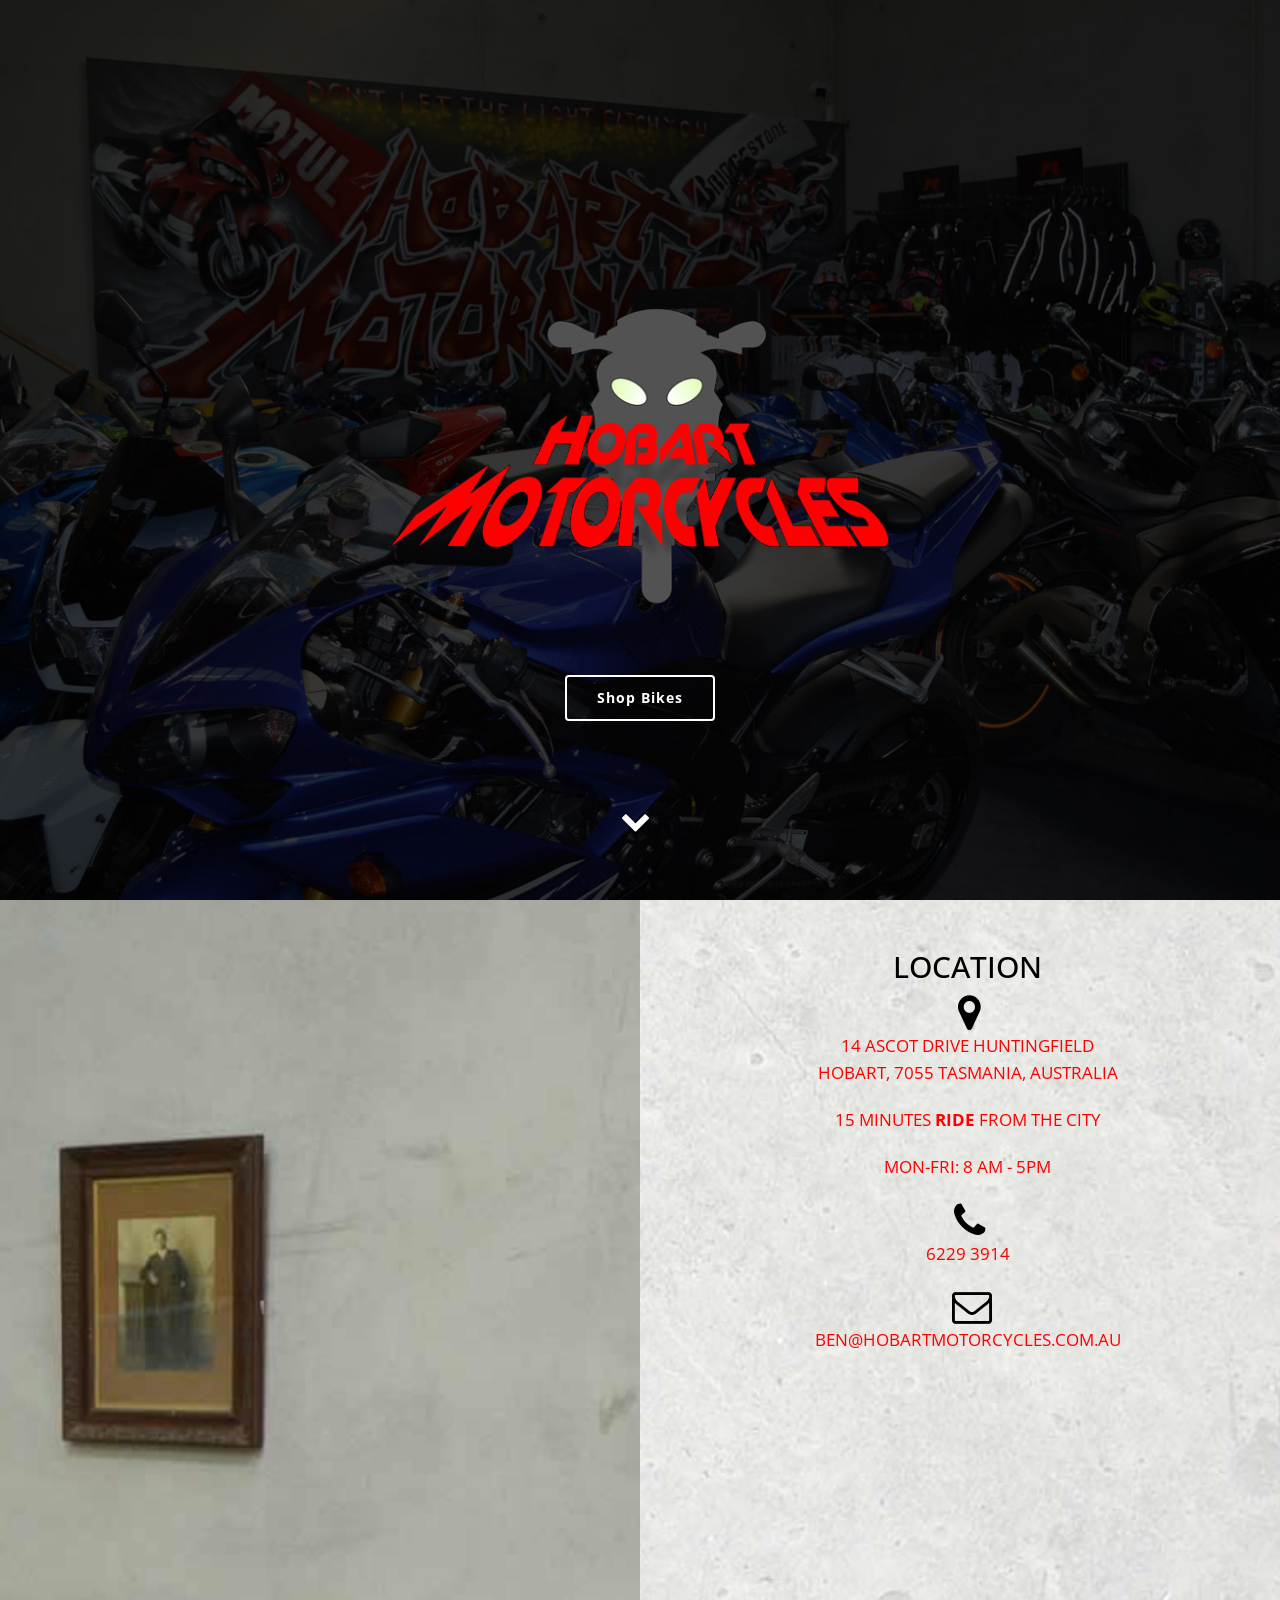
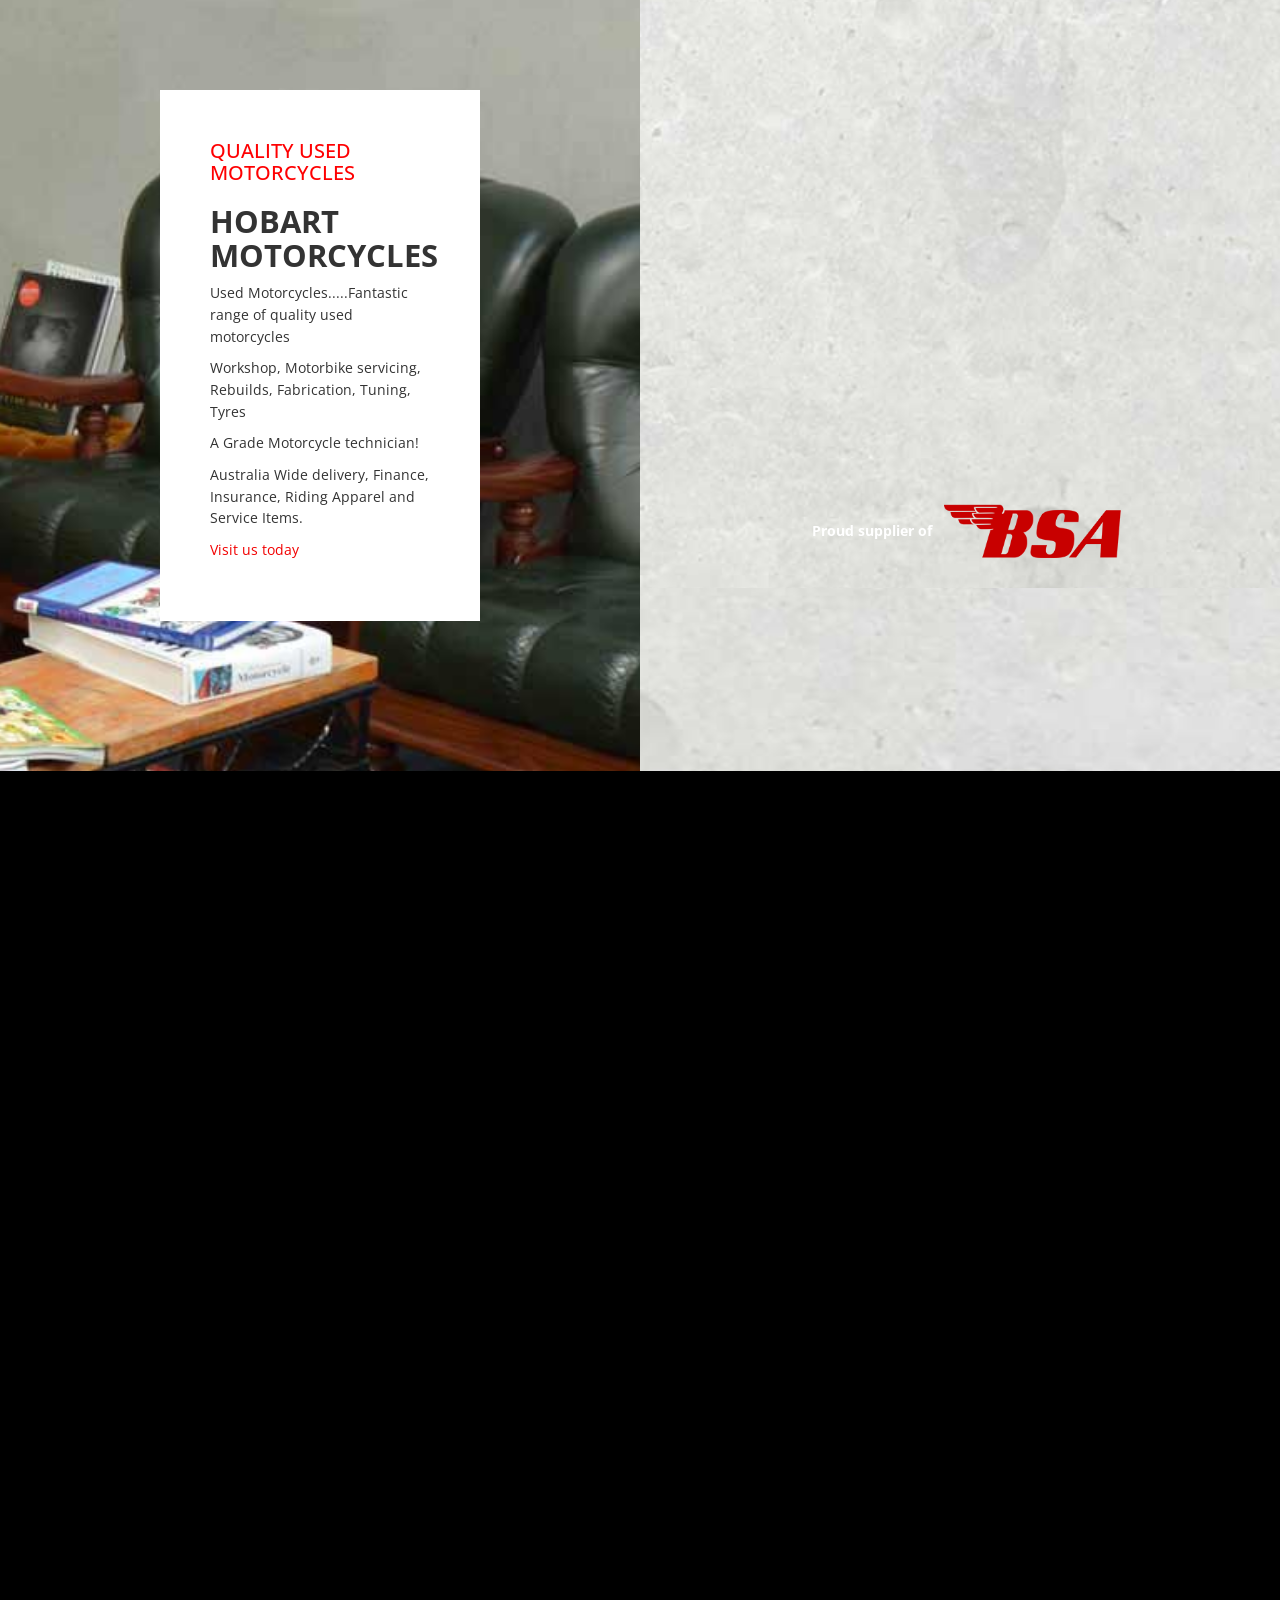
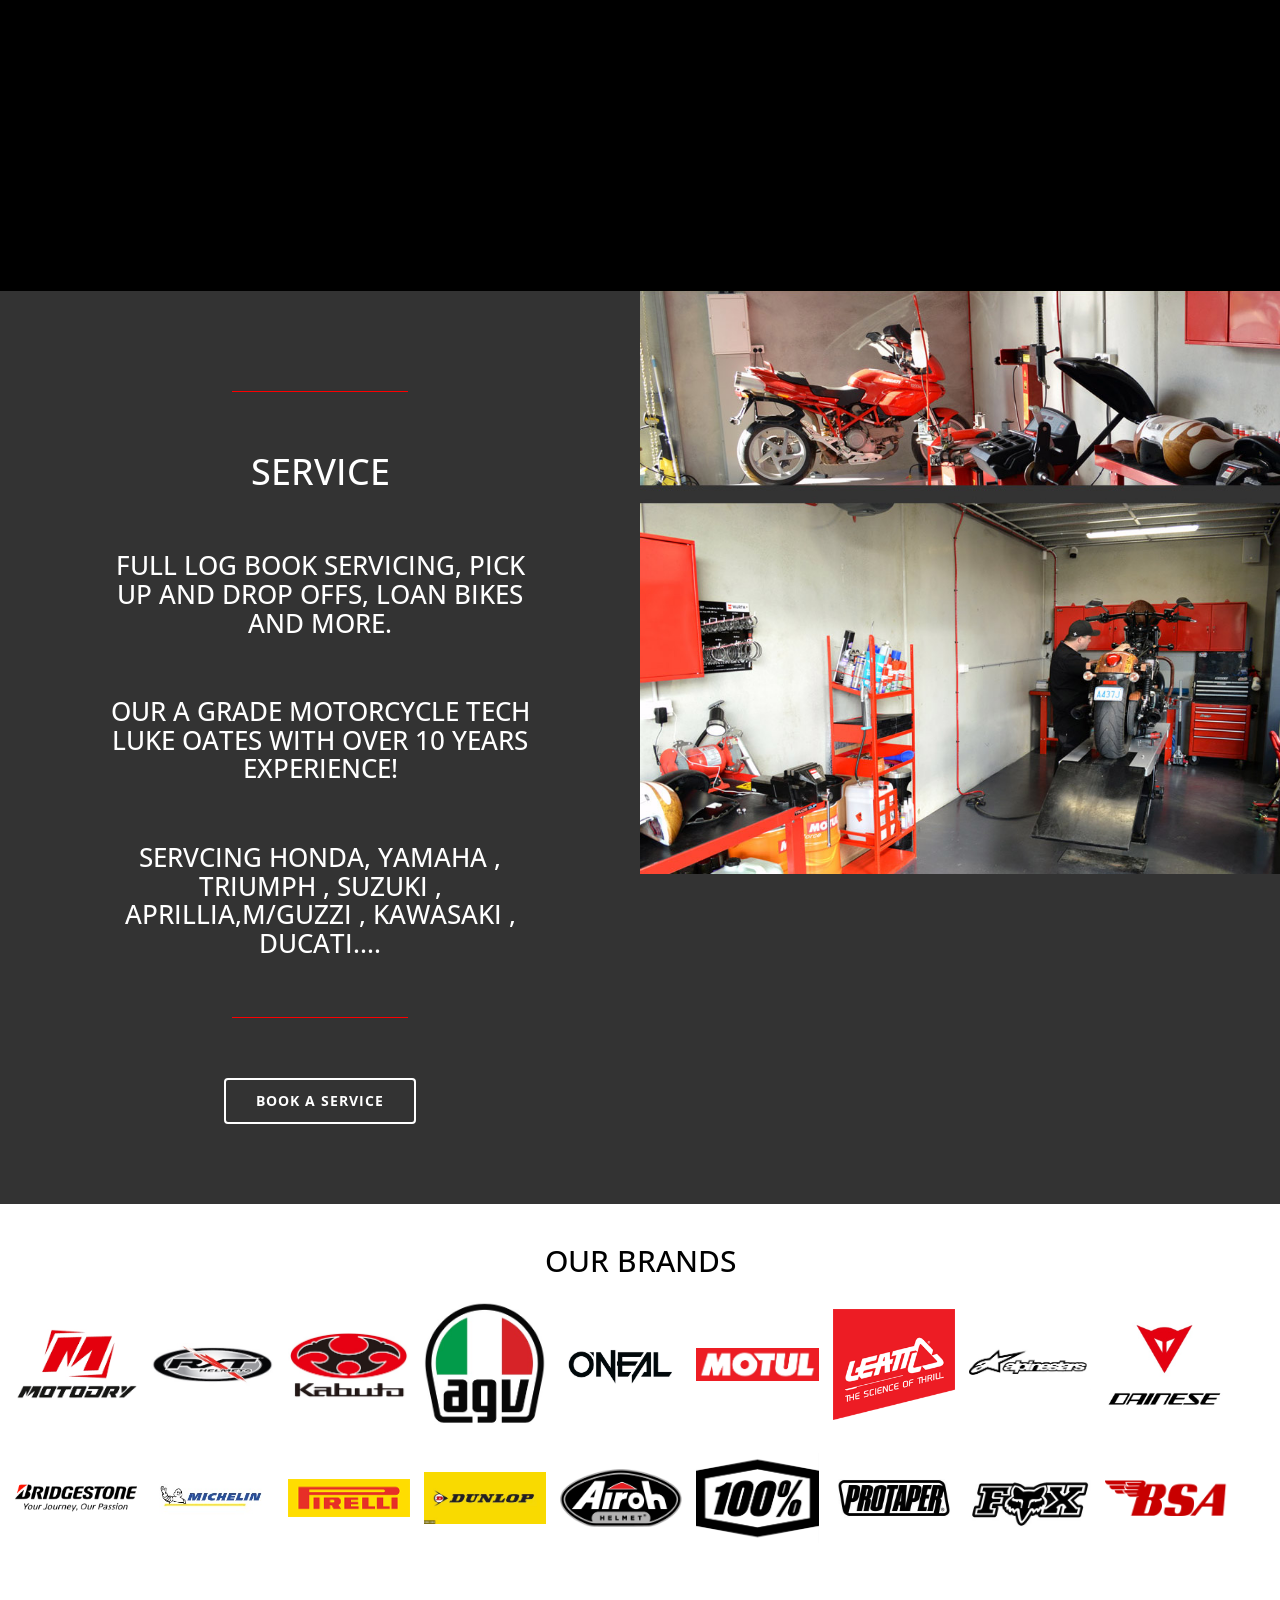
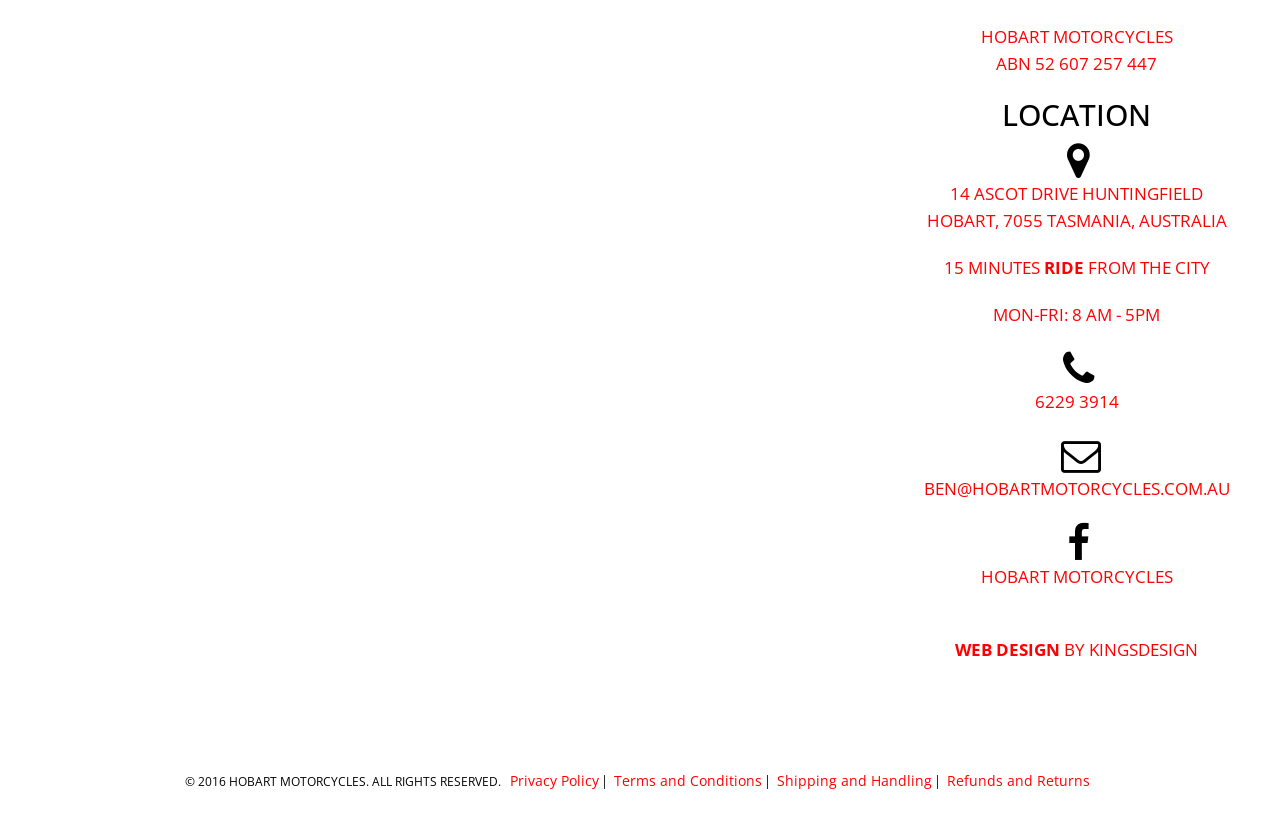
==== commit 836eae63: "BSA inclusion" ====
--- a/index.html
+++ b/index.html
@@ -113,6 +113,27 @@
 			//     });
 		</script>
 		<link rel="stylesheet" href="/assets/css/fixes.css" />
+		<style>
+			.bsa-supplier {
+				display: flex;
+				flex-wrap: wrap;
+				align-items: center;
+				justify-content: center;
+				gap: 12px;
+				margin: 24px 0 0;
+				text-transform: none;
+			}
+			.bsa-supplier > a {
+				display: inline-block;
+				max-width: 100%;
+			}
+			.bsa-supplier img {
+				display: block;
+				width: 180px;
+				max-width: 100%;
+				height: auto;
+			}
+		</style>
 	</head>
 	<body class="home02 cms-index-index cms-home">
 		<div class="ktm-container">
@@ -262,34 +283,6 @@
 											</div>
 										</div>
 										<div class="btn-group-right">
-											<div class="quick-top-search">
-												<i class="icon-magnifier"></i>
-												<div class="top-search">
-													<form
-														id="search_mini_form"
-														action="https://www.hobartmotorcycles.com.au/catalogsearch/result/"
-														method="get"
-													>
-														<div class="form-search">
-															<!--<label for="search"></label>-->
-															<input id="search" type="text" name="q" value="" class="input-text" maxlength="128" />
-															<button type="submit" title="Search" class="button-search">
-																<span><i aria-hidden="true" class="icon_search"></i></span>
-															</button>
-															<div id="search_autocomplete" class="search-autocomplete"></div>
-															<script type="text/javascript">
-																//<![CDATA[
-																var searchForm = new Varien.searchForm("search_mini_form", "search", "Search...");
-																searchForm.initAutocomplete(
-																	"https://www.hobartmotorcycles.com.au/catalogsearch/ajax/suggest/",
-																	"search_autocomplete",
-																);
-																//]]>
-															</script>
-														</div>
-													</form>
-												</div>
-											</div>
 											<div class="ktm-top-cart">
 												<div class="ktm-maincart"></div>
 												<div id="notification"></div>
@@ -560,6 +553,12 @@
 														height="700"
 														width="400"
 													></iframe>
+														<div class="bsa-supplier">
+															<strong>Proud supplier of</strong>
+															<a href="https://bsacompany.au/" target="_blank" rel="noopener noreferrer">
+																<img src="imgs/bsa-red.png" alt="BSA Motorcycles" width="268" height="80" />
+															</a>
+														</div>
 												</div>
 											</div>
 										</div>
@@ -930,6 +929,9 @@
 									<a href="https://www.foxracing.com/moto/" target="_blank" rel="nofollow noreferrer noopener">
 										<img alt="Fox" src="imgs/Screen_Shot_2019-11-26_at_10.13.22_am.jpg" height="180" width="298" />
 									</a>
+									<a href="https://bsacompany.au/" target="_blank" rel="nofollow noreferrer noopener">
+										<img alt="BSA Motorcycles" src="imgs/bsa-red.png" height="80" width="268" />
+									</a>
 								</div>
 							</div>
 						</div>
--- a/css/b71be46b4c33e5477e7ec321e1a543a6.css
+++ b/css/b71be46b4c33e5477e7ec321e1a543a6.css
@@ -8865,36 +8865,6 @@
 	margin: 10px 0;
 	text-transform: uppercase;
 }
-.quick-top-search {
-	color: #fe0002;
-	padding: 0 15px;
-	position: relative;
-	cursor: pointer;
-}
-.quick-top-search > i {
-	font-size: 20px;
-	display: block;
-	text-align: center;
-	line-height: 60px;
-}
-.quick-top-search > i:hover {
-	color: #ffffff;
-}
-.quick-top-search .top-search {
-	position: absolute;
-	top: 100%;
-	right: 0;
-	-webkit-transition: all 350ms ease;
-	transition: all 350ms ease;
-	visibility: hidden;
-	opacity: 0;
-	cursor: default;
-	z-index: 10;
-}
-.quick-top-search:hover .top-search {
-	visibility: visible;
-	opacity: 1;
-}
 .button-search {
 	border: none;
 	background: transparent;
@@ -11243,7 +11213,6 @@
 }
 
 @media (max-width: 479px) {
-	.quick-top-search,
 	.settings,
 	.header-menu .btn-group-left .btn-nav {
 		padding: 0 7px;
@@ -11998,8 +11967,7 @@
 }
 
 @media only screen and (min-width: 320px) and (max-width: 479px) {
-	.sidebar .block-layered-nav,
-	.quick-top-search {
+	.sidebar .block-layered-nav {
 		display: none;
 	}
 	.header-menu .logo-home02 {
@@ -12011,8 +11979,7 @@
 }
 
 @media only screen and (min-width: 480px) and (max-width: 767px) {
-	.sidebar .block-layered-nav,
-	.quick-top-search {
+	.sidebar .block-layered-nav {
 		display: none;
 	}
 	.header-menu .logo-home02 {
@@ -13428,9 +13395,6 @@
 	.ajaxcart {
 		right: -40px;
 	}
-	.quick-top-search .top-search {
-		right: 10px;
-	}
 	.order-review {
 		padding: 5px;
 	}
@@ -13509,12 +13473,6 @@
 	.ajaxcart {
 		right: 15px;
 	}
-	.quick-top-search {
-		position: static;
-	}
-	.quick-top-search .top-search {
-		right: 15px;
-	}
 	.toolbar-top .sort-by label {
 		display: none;
 	}
--- a/assets/css/fixes.css
+++ b/assets/css/fixes.css
@@ -46,12 +46,6 @@
   z-index: 1;
 }
 
-@media (max-width: 767px) {
-  .cms-home .slider-top[data-hero-rotator] .hero-slide {
-    width: 200px;
-  }
-}
-
 @media (prefers-reduced-motion: reduce) {
   .cms-home .slider-top[data-hero-rotator] .hero-slide {
     transition: none;
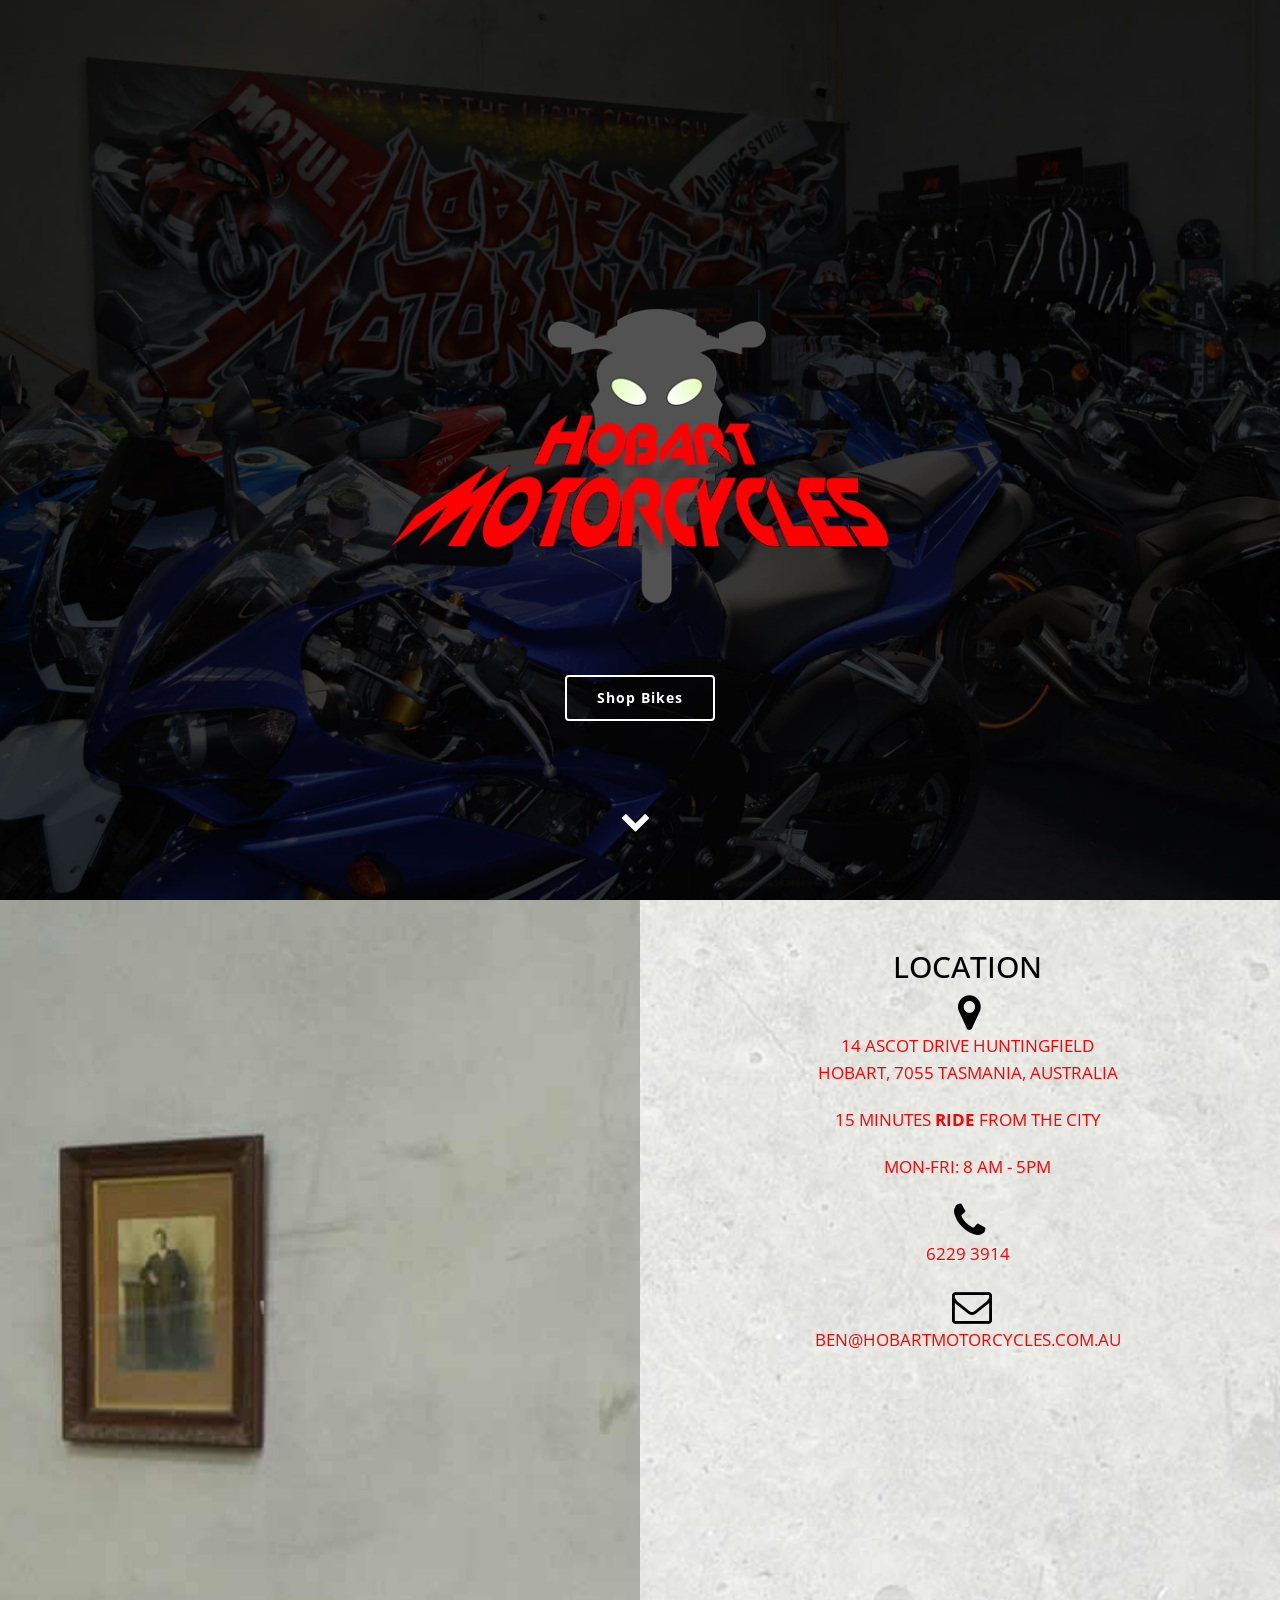
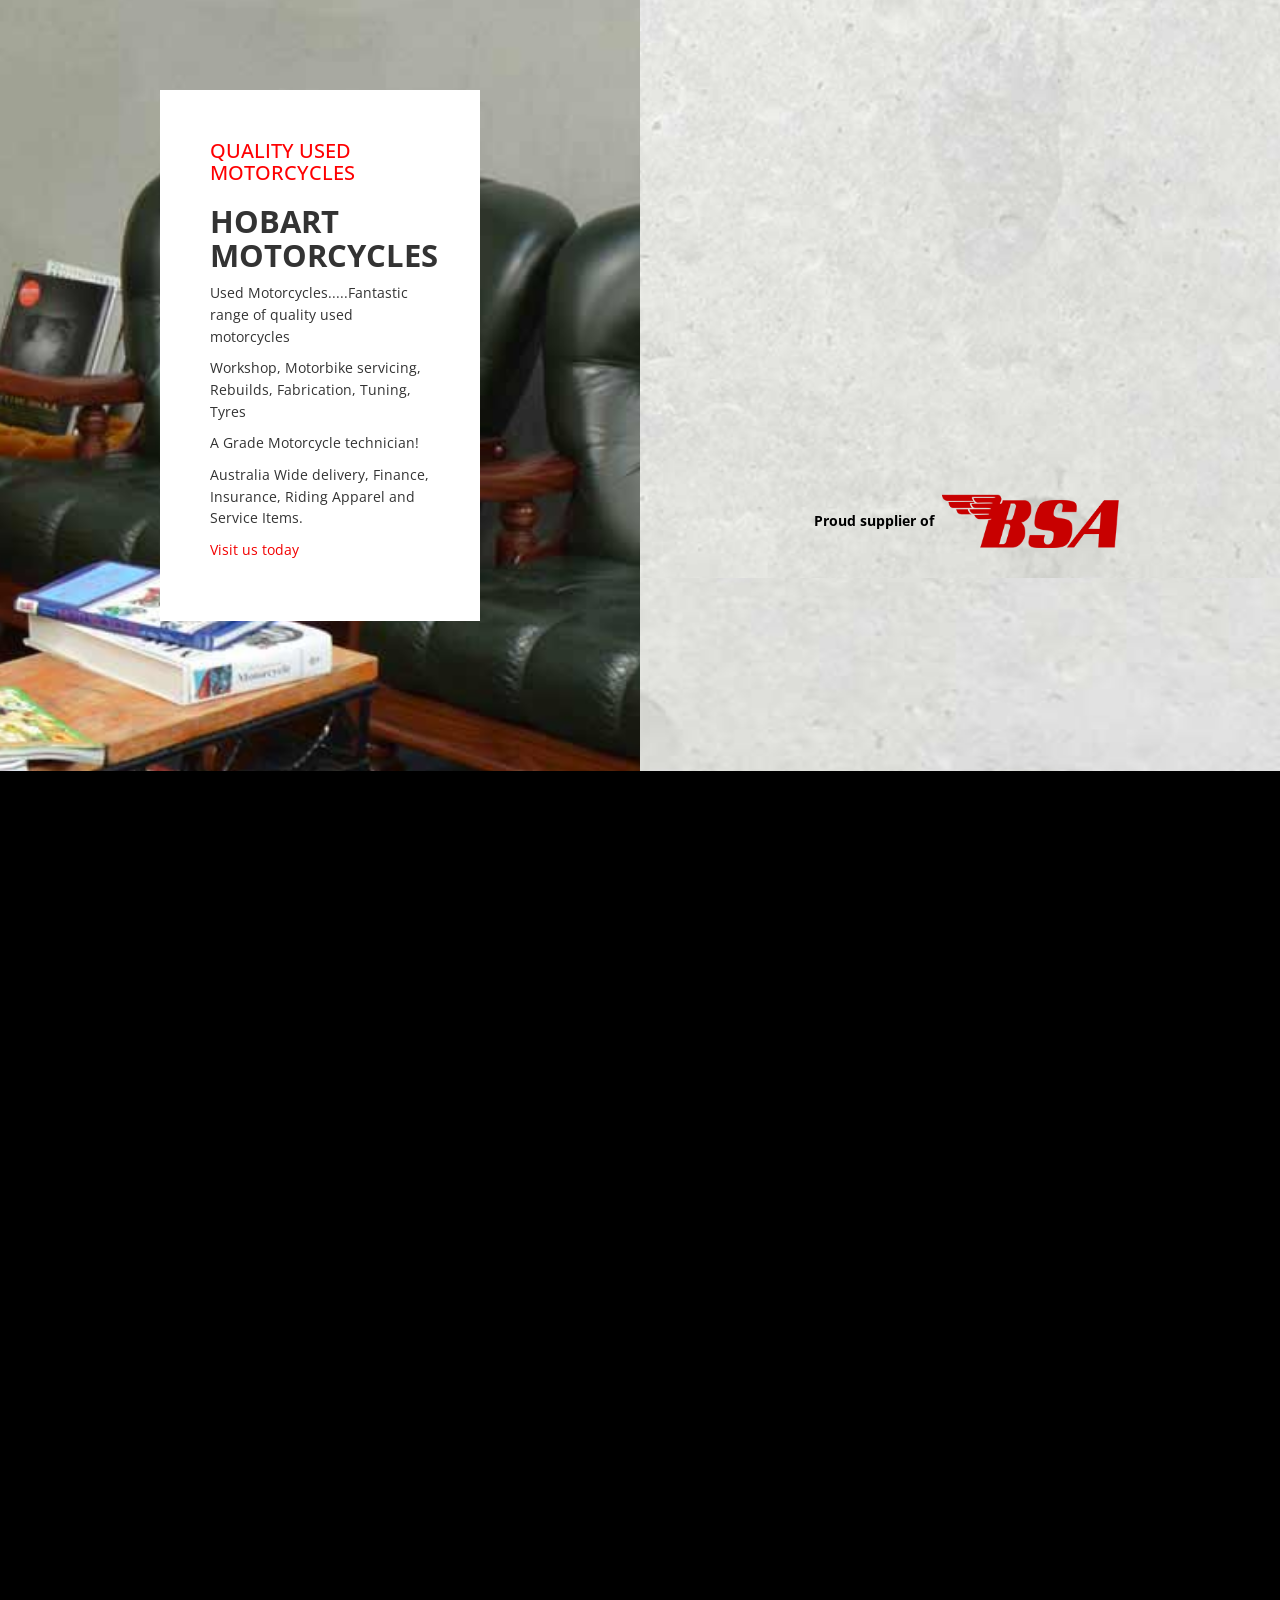
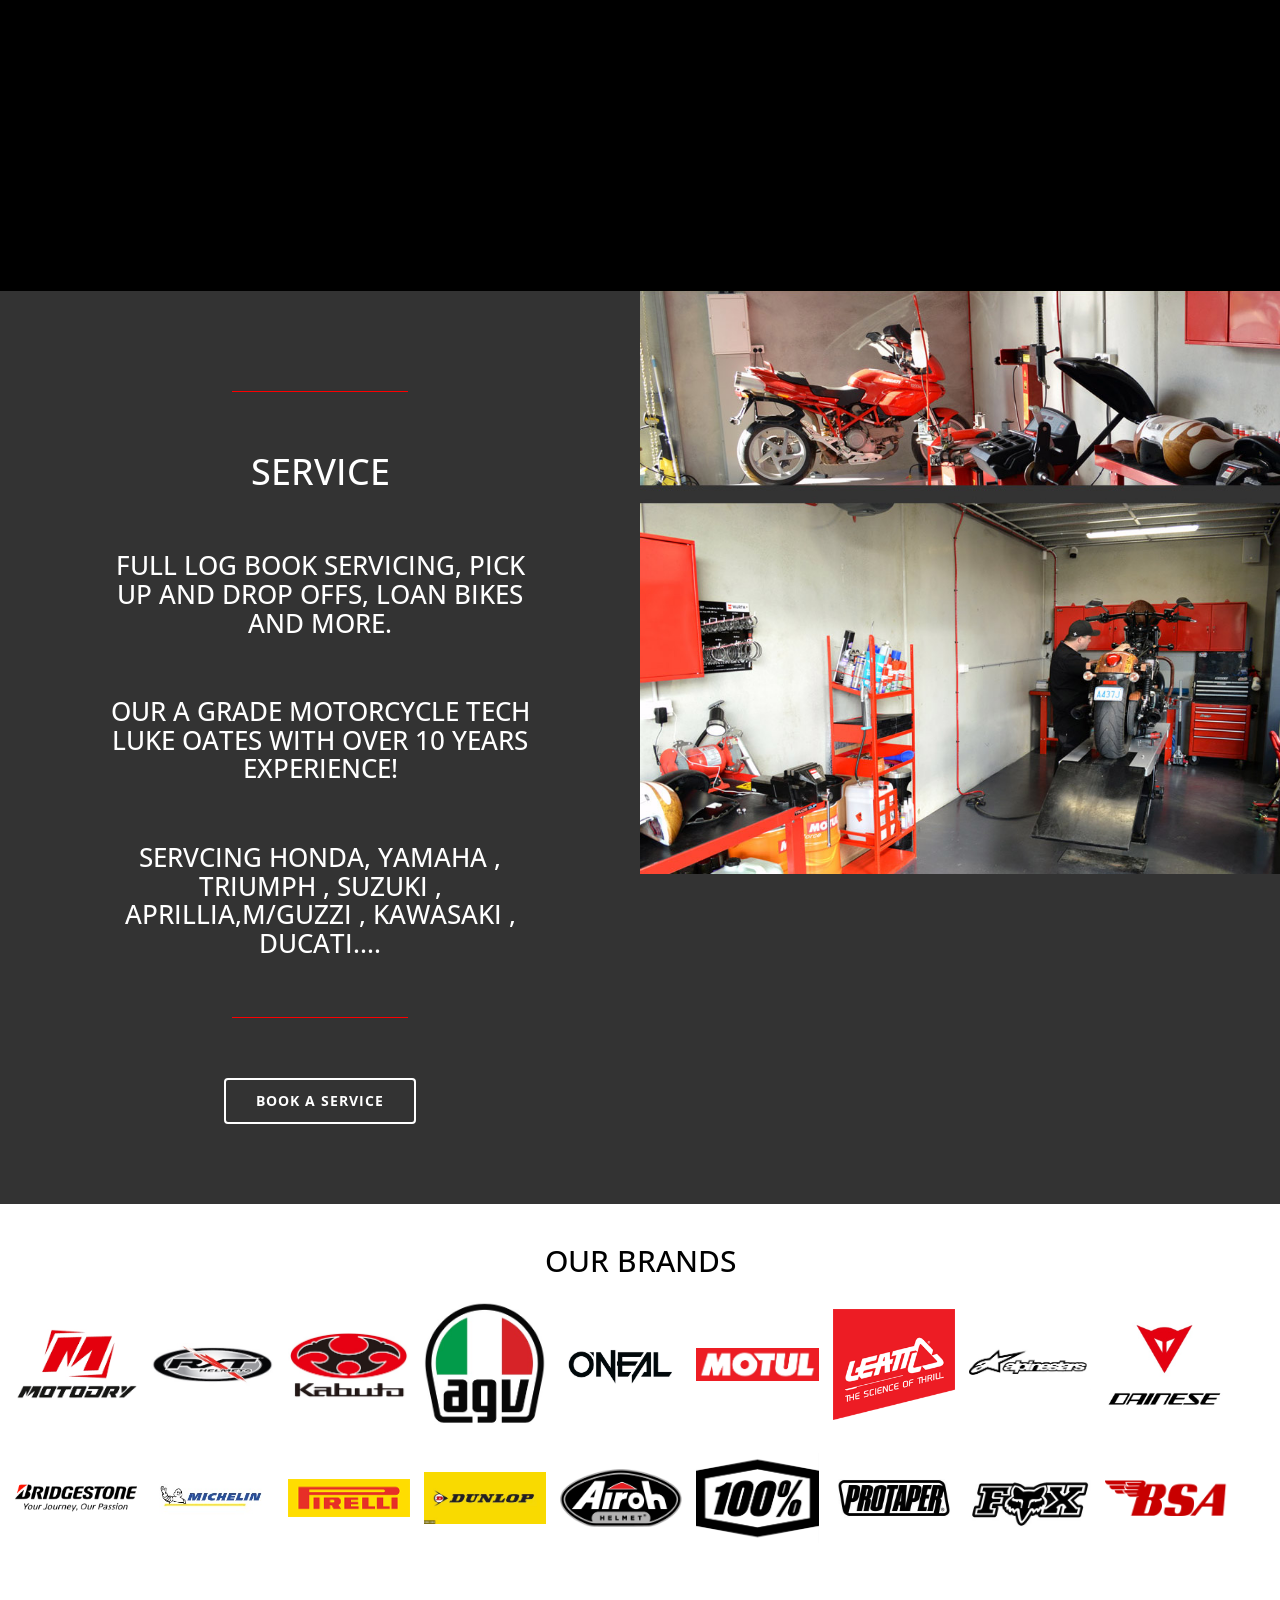
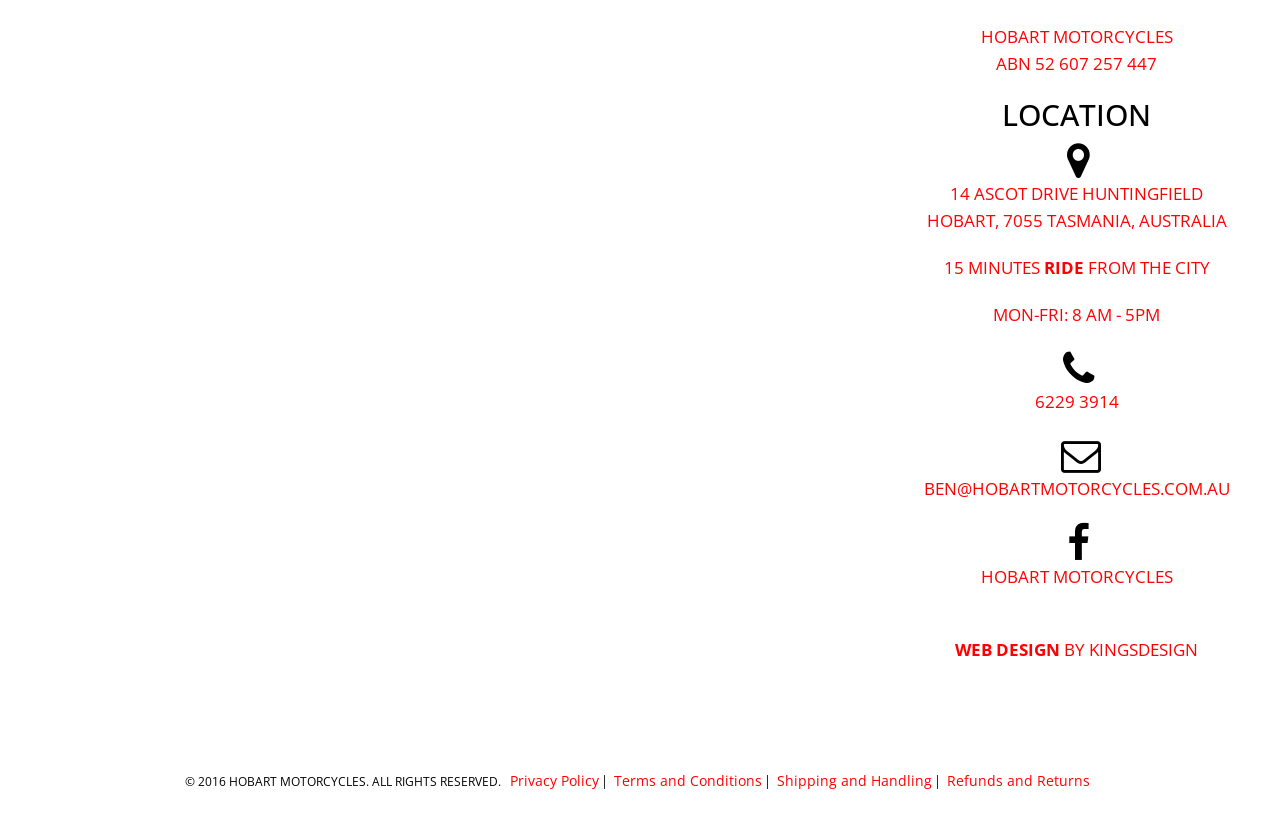
==== commit 9da06606: "small style change to bsa" ====
--- a/index.html
+++ b/index.html
@@ -2,1224 +2,1506 @@
 <!--[if IE 9]><html xmlns="http://www.w3.org/1999/xhtml" xml:lang="en" lang="en" class="ie ie9"><!
 [endif]--><!--[if !IE]>-->
 <html xmlns="http://www.w3.org/1999/xhtml" xml:lang="en" lang="en">
-	<head>
-		<title>Home page</title>
-		<meta name="description" content="Hobart Motorcycles" />
-		<meta name="keywords" content="Hobart Motorcycles" />
-		<meta name="robots" content="INDEX,FOLLOW" />
-		<meta name="viewport" content="width=device-width, minimum-scale=1, maximum-scale=1" />
-		<link rel="icon" href="/favicon-32x32.png" type="image/x-icon" />
-		<link rel="shortcut icon" href="/favicon-32x32.png" type="image/x-icon" />
-		<!--[if IE 8]><html class="ie8"<![endif]-->
-		<!--[if IE 9]><html class="ie9"><![endif]-->
-		<!--[if lt IE 7]>
-			<script type="text/javascript">
-				//<![CDATA[
-				var BLANK_URL = "/blank.html";
-				var BLANK_IMG = "/spacer.gif";
-				//]]>
-			</script>
-		<![endif]-->
-		<link rel="stylesheet" type="text/css" href="css/28a86a3d6d0fc594b31f10bf5d340143.css" />
-		<link rel="stylesheet" type="text/css" href="css/b71be46b4c33e5477e7ec321e1a543a6.css" media="all" />
-		<link rel="stylesheet" type="text/css" href="css/1b659533dbb9a15f656bc64e4cf2f530.css" media="print" />
-		<script type="text/javascript" src="js/d9407f2651966df3bfb2caca7c610fe1.js"></script>
-		<!--[if lt IE 8]>
-			<link rel="stylesheet" type="text/css" href="/css/28a86a3d6d0fc594b31f10bf5d340143.css" media="all" />
-		<![endif]-->
-		<!--[if lt IE 7]>
-			<script type="text/javascript" src="/js/d9407f2651966df3bfb2caca7c610fe1.js"></script>
-		<![endif]-->
-		<!--[if lt IE 9]>
-			<script type="text/javascript" src="/js/d9407f2651966df3bfb2caca7c610fe1.js"></script>
-		<![endif]-->
-		<script type="text/javascript">
-			var ktmStores = {};
-			ktmStores.url = "https://www.hobartmotorcycles.com.au/";
-		</script>
-		<script type="text/javascript">
-			//<![CDATA[
-			Mage.Cookies.path = "/";
-			Mage.Cookies.domain = ".www.hobartmotorcycles.com.au";
-			//]]>
-		</script>
-
-		<script type="text/javascript">
-			//<![CDATA[
-			optionalZipCountries = ["HK", "IE", "MO", "PA"];
-			//]]>
-		</script>
-		<!-- BEGIN GOOGLE UNIVERSAL ANALYTICS CODE -->
-		<script type="text/javascript">
-			//<![CDATA[
-			(function (i, s, o, g, r, a, m) {
-				i["GoogleAnalyticsObject"] = r;
-				((i[r] =
-					i[r] ||
-					function () {
-						(i[r].q = i[r].q || []).push(arguments);
-					}),
-					(i[r].l = 1 * new Date()));
-				((a = s.createElement(o)), (m = s.getElementsByTagName(o)[0]));
-				a.async = 1;
-				a.src = g;
-				m.parentNode.insertBefore(a, m);
-			})(window, document, "script", "//www.google-analytics.com/analytics.js", "ga");
-
-			ga("create", "UA-3081278-59", "auto");
-
-			ga("send", "pageview");
-
-			//]]>
-		</script>
-		<!-- END GOOGLE UNIVERSAL ANALYTICS CODE -->
-		<!-- BEGIN SocialShare - OpenGraphTags Head -->
-		<meta property="og:type" content="website" />
-		<meta property="og:title" content="Home page" />
-		<meta property="og:url" content="https://www.hobartmotorcycles.com.au/" />
-		<meta property="og:description" content="Hobart Motorcycles" />
-		<meta property="og:site_name" content="Hobart Motorcycles" />
-		<meta property="og:image" content="/android-icon-192x192.png" />
-		<!-- END SocialShare - OpenGraphTags Head -->
-		<script type="text/javascript">
-			//<![CDATA[
-			var Translator = new Translate([]);
-			//]]>
-		</script>
-
-		<link
-			href="https://fonts.googleapis.com/css?family=Open+Sans:300,400,700,900,300italic,400italic,700italic,900italic&amp;subset=latin"
-			rel="stylesheet"
-			type="text/css"
-		/>
-
-		<style>
-			.product-collateral {
-				z-index: 1;
-			}
-			.btn-cart,
-			.add-to-box {
-				display: none;
-			}
-		</style>
-		<script>
-			//       function addShopButton(){
-			//         console.log('hello');
-			//         var mydiv = document.querySelector('.slider-top');
-			//         var aTag = document.createElement('a');
-			//         aTag.setAttribute('href',"/shop");
-			//         aTag.innerText = "Shop Bikes";
-			//         mydiv.appendChild(aTag);
-			//     });
-		</script>
-		<link rel="stylesheet" href="/assets/css/fixes.css" />
-		<style>
-			.bsa-supplier {
-				display: flex;
-				flex-wrap: wrap;
-				align-items: center;
-				justify-content: center;
-				gap: 12px;
-				margin: 24px 0 0;
-				text-transform: none;
-			}
-			.bsa-supplier > a {
-				display: inline-block;
-				max-width: 100%;
-			}
-			.bsa-supplier img {
-				display: block;
-				width: 180px;
-				max-width: 100%;
-				height: auto;
-			}
-		</style>
-	</head>
-	<body class="home02 cms-index-index cms-home">
-		<div class="ktm-container">
-			<!-- navigation mobile -->
-
-			<div class="ktm-nav overlay overlay-contentscale">
-				<button type="button" class="overlay-close">
-					<i class="icon-close icons"></i>
-				</button>
-				<div class="logo-canvas text-center col-xs-12">
-					<p>
-						<a href="/"><img class="img-responsive" src="imgs/logo-canvas.png" alt="" /></a>
-					</p>
-				</div>
-				<nav class="sidebar">
-					<ul id="ktm-accordion" class="nav-accordion nav-mobile-accordion">
-						<li class="home">
-							<a href="/">Home</a>
-						</li>
-						<li class="level0 nav-1 level-top first last">
-							<a href="/shop" class="level-top"><span>Shop</span></a>
-						</li>
-						<li class="level0 level-top parent custom-block-mobile mobi-item-left">
-							<a href="/about-us" class="level-top">
-								<span>About</span>
-							</a>
-						</li>
-
-						<li class="level0 level-top parent custom-block-mobile mobi-item-left">
-							<a href="/contact" class="level-top">
-								<span>Contact</span>
-							</a>
-						</li>
-
-						<li class="level0 level-top parent custom-block-mobile mobi-item-left">
-							<a href="/finance" class="level-top">
-								<span>Finance</span>
-							</a>
-						</li>
-					</ul>
-					<script type="text/javascript">
-						$ktm(document).ready(function () {
-							$ktm("#ktm-accordion").KtmAccordion({
-								accordion: true,
-								speed: 400,
-								closedSign: "collapse fa fa-angle-down",
-								openedSign: "expand fa fa-angle-up",
-								mouseType: 0,
-								easing: "easeInOutQuad",
-							});
-						});
-					</script>
-				</nav>
-			</div>
-			<div class="ktm-wrapper">
-				<noscript>
-					<div class="global-site-notice noscript">
-						<div class="notice-inner">
-							<p>
-								<strong>JavaScript seems to be disabled in your browser.</strong><br />
-								You must have JavaScript enabled in your browser to utilize the functionality of this website.
-							</p>
-						</div>
-					</div>
-				</noscript>
-				<script>
-					//   (function(){
-					//     console.log('hello');
-					//     var mydiv = document.querySelector('.slider-top');
-					//     var aTag = document.createElement('a');
-					//     aTag.setAttribute('href',"/shop");
-					//     aTag.innerText = "Shop Bikes";
-					//     mydiv.appendChild(aTag);
-					// })();
-				</script>
-				<header class="header-container clearfix header-layout-1 header-layout-default">
-					<!--Begin Header Layout 1-->
-					<div class="menu-full" id="ktm-sticky-header">
-						<div class="header-menu">
-							<div class="nav-top">
-								<div class="box-menu">
-									<div class="nav-top-inner clearfix">
-										<div class="logo-home02">
-											<div class="logo-home">
-												<h1 class="logo">
-													<strong>Hobart Motorcycles</strong
-													><a href="/" title="Hobart Motorcycles">
-														<img
-															class="img-responsive"
-															src="imgs/hobart-motorcycles-logo.png"
-															alt="Hobart Motorcycles"
-														/>
-														<img
-															class="img-responsive logo-alt-image"
-															src="imgs/alt_logo_hmc_skull.png"
-															alt="Hobart Motorcycles"
-														/>
-													</a>
-												</h1>
-											</div>
-										</div>
-
-										<!-- navigation BOF -->
-
-										<div class="ktm-navigation hidden-xs">
-											<div class="logo-sticky" style="display: none">
-												<a href="/" title="Hobart Motorcycles">
-													<span
-														><img
-															class="img-sticky img-responsive"
-															src="imgs/hobart-motorcycles-logo_1.png"
-															alt="Hobart Motorcycles"
-													/></span>
-												</a>
-											</div>
-											<div class="ktm-main-menu">
-												<ul id="ktmnav" class="megamenu">
-													<li class="level0 nav-1 level-top first last">
-														<a href="/shop" class="level-top"><span>Shop</span></a>
-													</li>
-													<li class="level0 level-top parent custom-block menu-item-left">
-														<a href="/about-us" class="level-top">
-															<span>About</span>
-														</a>
-													</li>
-
-													<li class="level0 level-top parent custom-block menu-item-left">
-														<a href="/contact" class="level-top">
-															<span>Contact</span>
-														</a>
-													</li>
-
-													<li class="level0 level-top parent custom-block menu-item-left">
-														<a href="/finance" class="level-top">
-															<span>Finance</span>
-														</a>
-													</li>
-												</ul>
-											</div>
-										</div>
-
-										<div class="btn-group-left">
-											<div class="menu-bar-btn">
-												<button class="btn-nav">
-													<i class="icon-list icons"></i>
-												</button>
-											</div>
-										</div>
-										<div class="btn-group-right">
-											<div class="ktm-top-cart">
-												<div class="ktm-maincart"></div>
-												<div id="notification"></div>
-											</div>
-											<div class="ktm-top-cart">
-												<div class="ktm-maincart">
-													<a href="/shop" class="shoplink">Bikes</a>
-													<a href="/shop" class="shoplink">Shop</a>
-												</div>
-												<div id="notification"></div>
-											</div>
-										</div>
-									</div>
-								</div>
-							</div>
-						</div>
-					</div>
-					<!--End Header Layout 1-->
-
-					<script type="text/javascript">
-						jQuery(document).ready(function () {
-							function setHeight() {
-								windowHeight = jQuery(window).innerHeight();
-								jQuery(".main-slide").css("height", windowHeight);
-							}
-							setHeight();
-
-							jQuery(window).resize(function () {
-								setHeight();
-							});
-						});
-					</script>
-					<script type="text/javascript">
-						var showPopupCart = "";
-						$ktm(window).load(function () {
-							$ktm("#ktm-sticky-header").sticky({ topSpacing: 0 });
-							var $logoImg = $ktm(".ktm-wrapper .header .logo img");
-							if ($logoImg.css("min-height") == "1px") {
-								$logoImg.attr("src", $logoImg.attr("src").replace("hobart-motorcycles-logo.png", "logo-canvas.png"));
-							}
-						});
-						function isRetina() {
-							return (
-								((window.matchMedia &&
-									(window.matchMedia(
-										"only screen and (min-resolution: 192dpi), only screen and (min-resolution: 2dppx), only screen and (min-resolution: 75.6dpcm)",
-									).matches ||
-										window.matchMedia(
-											"only screen and (-webkit-min-device-pixel-ratio: 2), only screen and (-o-min-device-pixel-ratio: 2/1), only screen and (min--moz-device-pixel-ratio: 2), only screen and (min-device-pixel-ratio: 2)",
-										).matches)) ||
-									(window.devicePixelRatio && window.devicePixelRatio > 2)) &&
-								/(iPad|iPhone|iPod)/g.test(navigator.userAgent)
-							);
-						}
-						jQuery(document).ready(function ($) {
-							// alert(isRetina());
-						});
-
-						jQuery(window).scroll(function () {
-							if (jQuery(this).scrollTop() > 50) {
-								jQuery(".cms-home header").addClass("sticky");
-							} else {
-								jQuery(".cms-home header").removeClass("sticky");
-							}
-						});
-					</script>
-				</header>
-				<section class="main-container col1-layout">
-					<div class="main-slide">
-						<div class="main-slide-wrap">
-							<div class="main-slide-inner">
-								<div class="" id="widget-0164ca633ea4be57dcb866071fb25775">
-									<div class="block block-sample row clearfix">
-										<div class="">
-											<div class="col-lg-12 col-md-12 col-sm-12 col-xs-12">
-												<div class="slider-top" data-hero-rotator>
-													<img
-														class="hero-slide is-active"
-														src="/imgs/hobart-motorcycles-logo.png"
-														alt="Hobart Motorcycles Logo"
-													/>
-													<img
-														class="hero-slide"
-														src="/imgs/hmc_faster.png"
-														alt="Hobart Motorcycles — life is better at full speed"
-													/>
-													<img class="hero-slide" src="/imgs/hmc_skull.png" alt="Hobart Motorcycles skull artwork" />
-													<div class="k2t-scrolldown bounce">
-														<span class="fa fa-long-arrow-down"> </span>
-													</div>
-												</div>
-											</div>
-										</div>
-									</div>
-									<script type="text/javascript" src="js/ktmwidget.min.js"></script>
-									<script type="text/javascript">
-										new Ktm.Widget("widget-0164ca633ea4be57dcb866071fb25775", {
-											carousel: {
-												enable: false,
-												dots: false,
-												autoplay: false,
-												autoplayTimeout: false,
-												autoplayHoverPause: "flase",
-												smartSpeed: 500,
-												animateOut: "fadeOut",
-												animateIn: "fadeIn",
-												items: 1,
-												loop: false,
-												lazyLoad: true,
-												margin: 30,
-												autoHeight: false,
-												rtl: false,
-												responsive: {
-													0: null,
-													480: null,
-													768: null,
-													992: null,
-													1200: null,
-												},
-												nav: false,
-												rewind: true,
-												navText: ['<i class="fa fa-angle-left"><\/i>', '<i class="fa fa-angle-right"><\/i>'],
-												engineSrc:
-													"https:\/\/www.hobartmotorcycles.com.au\/js\/ktmcore\/lib\/owl-carousel2\/dist\/owl.carousel.min.js",
-											},
-											carouselConfig: null,
-											animation: {
-												enable: false,
-												animationName: null,
-												animationDelay: 300,
-												itemSelector: null,
-												engineSrc: "https:\/\/www.hobartmotorcycles.com.au\/js\/ktmcore\/extensions\/wow\/wow.js",
-											},
-											parallax: {
-												enable: false,
-												type: null,
-												overlay: null,
-												video: { src: null, volume: false },
-												image: {
-													src: null,
-													fit: null,
-													repeat: null,
-													height: "500px",
-												},
-												file: {
-													poster: null,
-													mp4: null,
-													webm: null,
-													volume: false,
-												},
-											},
-											kenburns: {
-												enable: false,
-												images: [],
-												overlay: null,
-												engineSrc:
-													"https:\/\/www.hobartmotorcycles.com.au\/js\/ktmcore\/extensions\/jquery\/plugins\/kenburns.js",
-											},
-											countdown: {
-												enable: false,
-												yearText: "years",
-												monthText: "months",
-												weekText: "weeks",
-												dayText: "days",
-												hourText: "hours",
-												minText: "mins",
-												secText: "secs",
-												yearSingularText: "year",
-												monthSingularText: "month",
-												weekSingularText: "week",
-												daySingularText: "day",
-												hourSingularText: "hour",
-												minSingularText: "min",
-												secSingularText: "sec",
-												engineSrc:
-													"https:\/\/www.hobartmotorcycles.com.au\/js\/ktmcore\/lib\/jcountdown\/dist\/jquery.jcountdown.min.js",
-											},
-											countdownConfig: null,
-											countdownTemplate:
-												'<div class="ele day"><span class="num">%d</span><span class="unit">%td</span></div><div class="ele hour"><span class="num">%h</span><span class="unit">%th</span></div><div class="ele minute"><span class="num">%i</span><span class="unit">%ti</span></div><div class="ele second"><span class="num">%s</span><span class="unit">%ts</span></div>',
-										});
-									</script>
-								</div>
-
-								<div class="shopBikeBtn"><a href="/shop">Shop Bikes</a></div>
-								<style>
-									.shopBikeBtn {
-										position: absolute;
-										top: 75%;
-										left: 50%;
-										z-index: 999;
-										transform: translateX(-50%);
-									}
-									.shopBikeBtn a {
-										border: solid 2px #fff;
-										padding: 10px 30px;
-										display: inline-block;
-										color: #fff;
-										font-weight: 700;
-										letter-spacing: 1px;
-										border-radius: 4px;
-									}
-									.slider-top img {
-										height: 40%;
-									}
-								</style>
-							</div>
-						</div>
-					</div>
-
-					<!--Updated on 21-Apr 2023 changes -->
-					<div class="main-top">
-						<div class="container">
-							<div class="main-top-inner">
-								<div class="widget widget-static-block">
-									<div class="block-shipping home02-blockshipping">
-										<div class="row">
-											<div class="col-xs-12 col-sm-6 about">
-												<style>
-													<!--
-													.about{padding-right:0} .embed-container { position: relative; padding-bottom: 100%; height: 0; overflow: hidden; max-width: 100%; } .embed-container iframe, .embed-container object, .embed-container embed { position: absolute; top: 0; left: 0; width: 100%; height: 100%; }
-													-->
-												</style>
-												<div class="embed-container">
-													<iframe
-														style="border: none; overflow: hidden"
-														src="https://www.facebook.com/plugins/post.php?href=https%3A%2F%2Fwww.facebook.com%2Fhobartmotorcycles%2Fposts%2F2044421789197326&amp;show_text=true&amp;width=500"
-														height="346"
-														width="500"
-													></iframe>
-												</div>
-												<div class="intro">
-													<h2>Quality used motorcycles</h2>
-													<h1>HOBART MOTORCYCLES</h1>
-													<p>Used Motorcycles.....Fantastic range of quality used motorcycles</p>
-													<p>Workshop, Motorbike servicing, Rebuilds, Fabrication, Tuning, Tyres</p>
-													<p>A Grade Motorcycle technician!</p>
-													<p>Australia Wide delivery, Finance, Insurance, Riding Apparel and Service Items.</p>
-													<p><a href="#contact">Visit us today</a></p>
-												</div>
-											</div>
-											<div class="col-xs-12 col-sm-6 location">
-												<div class="block-footer">
-													<h2>Location</h2>
-													<span class="Location-icon"> </span>
-													<p>
-														14 Ascot Drive Huntingfield<br />
-														Hobart, 7055 Tasmania, Australia
-													</p>
-													<p>15 Minutes <strong>Ride</strong> from the city</p>
-													<p>Mon-fri: 8 am - 5pm</p>
-													<span class="phone-icon"> </span>
-													<p>6229 3914</p>
-													<span class="message-icon"> </span>
-													<p>
-														<a
-															href="/cdn-cgi/l/email-protection#66040308260e09040714120b09120914051f050a03154805090b480713"
-															><span
-																class="__cf_email__"
-																data-cfemail="94f6f1fad4fcfbf6f5e6e0f9fbe0fbe6f7edf7f8f1e7baf7fbf9baf5e1"
-																>[email protected]</span
-															></a
-														>
-													</p>
-													<iframe
-														style="border: none; overflow: hidden"
-														src="https://www.facebook.com/plugins/page.php?href=https%3A%2F%2Fwww.facebook.com%2Fhobartmotorcycles%2F&amp;tabs=timeline&amp;width=400&amp;height=1000&amp;small_header=false&amp;adapt_container_width=true&amp;hide_cover=false&amp;show_facepile=true&amp;appId=307898423153249"
-														height="700"
-														width="400"
-													></iframe>
-														<div class="bsa-supplier">
-															<strong>Proud supplier of</strong>
-															<a href="https://bsacompany.au/" target="_blank" rel="noopener noreferrer">
-																<img src="imgs/bsa-red.png" alt="BSA Motorcycles" width="268" height="80" />
-															</a>
-														</div>
-												</div>
-											</div>
-										</div>
-									</div>
-								</div>
-							</div>
-						</div>
-					</div>
-					<!-- iframe added on 21-apr-2023 replacing the above commented components-->
-					<div class="container iframe-wrapper-home" style="padding: 3rem 1rem; min-height: 100rem">
-						<iframe
-							class="responsive-iframe"
-							src="https://www.hobartmotorcycles.bikesales.com.au/stock/search/"
-						></iframe>
-					</div>
-					<style>
-						.container.iframe-wrapper-home {
-							position: relative;
-							overflow: hidden;
-							width: 100%;
-						}
-						.iframe-wrapper-home .responsive-iframe {
-							position: absolute;
-							top: 0;
-							left: 0;
-							bottom: 0;
-							right: 0;
-							width: 100%;
-							height: 100%;
-						}
-					</style>
-
-					<div class="main-countdown">
-						<div class="main-countdown-inner">
-							<div class="" id="widget-f9f50f23fb6da357923af39d61743a20">
-								<div class="block block-sample row clearfix">
-									<div class=""></div>
-								</div>
-								<script data-cfasync="false" src="js/email-decode.min.js"></script>
-								<script type="text/javascript" src="js/ktmwidget.min.js"></script>
-								<script type="text/javascript">
-									new Ktm.Widget("widget-f9f50f23fb6da357923af39d61743a20", {
-										carousel: {
-											enable: false,
-											dots: false,
-											autoplay: false,
-											autoplayTimeout: false,
-											autoplayHoverPause: "flase",
-											smartSpeed: 500,
-											animateOut: "fadeOut",
-											animateIn: "fadeIn",
-											items: 4,
-											loop: false,
-											lazyLoad: true,
-											margin: 30,
-											autoHeight: false,
-											rtl: false,
-											responsive: {
-												0: null,
-												480: null,
-												768: null,
-												992: null,
-												1200: null,
-											},
-											nav: false,
-											rewind: true,
-											navText: ['<i class="fa fa-angle-left"><\/i>', '<i class="fa fa-angle-right"><\/i>'],
-											engineSrc:
-												"https:\/\/www.hobartmotorcycles.com.au\/js\/ktmcore\/lib\/owl-carousel2\/dist\/owl.carousel.min.js",
-										},
-										carouselConfig: null,
-										animation: {
-											enable: false,
-											animationName: null,
-											animationDelay: 300,
-											itemSelector: null,
-											engineSrc: "https:\/\/www.hobartmotorcycles.com.au\/js\/ktmcore\/extensions\/wow\/wow.js",
-										},
-										parallax: {
-											enable: false,
-											type: null,
-											overlay: null,
-											video: { src: null, volume: false },
-											image: {
-												src: null,
-												fit: null,
-												repeat: null,
-												height: "500px",
-											},
-											file: {
-												poster: null,
-												mp4: null,
-												webm: null,
-												volume: false,
-											},
-										},
-										kenburns: {
-											enable: false,
-											images: [],
-											overlay: null,
-											engineSrc:
-												"https:\/\/www.hobartmotorcycles.com.au\/js\/ktmcore\/extensions\/jquery\/plugins\/kenburns.js",
-										},
-										countdown: {
-											enable: true,
-											yearText: "years",
-											monthText: "months",
-											weekText: "weeks",
-											dayText: "days",
-											hourText: "hours",
-											minText: "mins",
-											secText: "secs",
-											yearSingularText: "year",
-											monthSingularText: "month",
-											weekSingularText: "week",
-											daySingularText: "day",
-											hourSingularText: "hour",
-											minSingularText: "min",
-											secSingularText: "sec",
-											engineSrc:
-												"https:\/\/www.hobartmotorcycles.com.au\/js\/ktmcore\/lib\/jcountdown\/dist\/jquery.jcountdown.min.js",
-										},
-										countdownConfig: null,
-										countdownTemplate:
-											'<div class="ele day"><span class="num">%d</span><span class="unit">%td</span></div><div class="ele hour"><span class="num">%h</span><span class="unit">%th</span></div><div class="ele minute"><span class="num">%i</span><span class="unit">%ti</span></div><div class="ele second"><span class="num">%s</span><span class="unit">%ts</span></div>',
-									});
-								</script>
-							</div>
-						</div>
-					</div>
-
-					<div class="main-content">
-						<div class="container">
-							<div class="main-content-inner">
-								<div class="col-main">
-									<div class="std"><!-- Home page --></div>
-								</div>
-							</div>
-						</div>
-					</div>
-
-					<div class="main-newsletter">
-						<div class="main-newsletter-inner">
-							<div class="" id="widget-32e9443875e3da48cc04d681e0f8f820">
-								<div class="block block-sample row clearfix">
-									<div class="">
-										<div class="col-lg-12 col-md-12 col-sm-12 col-xs-12">
-											<div class="home02-newsletter">
-												<div class="nl-inner services_bike">
-													<hr />
-													<h1>Service</h1>
-													<h2>full log book servicing, pick up and drop offs, Loan bikes and more.</h2>
-													<h2>Our A Grade Motorcycle tech Luke Oates with over 10 years experience!</h2>
-													<h2>Servcing Honda, Yamaha , Triumph , Suzuki , Aprillia,M/Guzzi , Kawasaki , Ducati....</h2>
-													<hr />
-													<a class="navButton" href="#contact">Book a Service</a>
-												</div>
-												<div class="img-nl">
-													<img alt="Motorbike service Hobart" src="imgs/motorbike-service-hobart.jpg" />
-												</div>
-											</div>
-										</div>
-									</div>
-								</div>
-								<script type="text/javascript" src="js/ktmwidget.min.js"></script>
-								<script type="text/javascript">
-									new Ktm.Widget("widget-32e9443875e3da48cc04d681e0f8f820", {
-										carousel: {
-											enable: false,
-											dots: false,
-											autoplay: false,
-											autoplayTimeout: false,
-											autoplayHoverPause: "flase",
-											smartSpeed: 500,
-											animateOut: "fadeOut",
-											animateIn: "fadeIn",
-											items: 4,
-											loop: false,
-											lazyLoad: true,
-											margin: 30,
-											autoHeight: false,
-											rtl: false,
-											responsive: {
-												0: null,
-												480: null,
-												768: null,
-												992: null,
-												1200: null,
-											},
-											nav: false,
-											rewind: true,
-											navText: ['<i class="fa fa-angle-left"><\/i>', '<i class="fa fa-angle-right"><\/i>'],
-											engineSrc:
-												"https:\/\/www.hobartmotorcycles.com.au\/js\/ktmcore\/lib\/owl-carousel2\/dist\/owl.carousel.min.js",
-										},
-										carouselConfig: null,
-										animation: {
-											enable: false,
-											animationName: null,
-											animationDelay: 300,
-											itemSelector: null,
-											engineSrc: "https:\/\/www.hobartmotorcycles.com.au\/js\/ktmcore\/extensions\/wow\/wow.js",
-										},
-										parallax: {
-											enable: false,
-											type: null,
-											overlay: null,
-											video: { src: null, volume: false },
-											image: {
-												src: null,
-												fit: null,
-												repeat: null,
-												height: "500px",
-											},
-											file: {
-												poster: null,
-												mp4: null,
-												webm: null,
-												volume: false,
-											},
-										},
-										kenburns: {
-											enable: false,
-											images: [],
-											overlay: null,
-											engineSrc:
-												"https:\/\/www.hobartmotorcycles.com.au\/js\/ktmcore\/extensions\/jquery\/plugins\/kenburns.js",
-										},
-										countdown: {
-											enable: false,
-											yearText: "years",
-											monthText: "months",
-											weekText: "weeks",
-											dayText: "days",
-											hourText: "hours",
-											minText: "mins",
-											secText: "secs",
-											yearSingularText: "year",
-											monthSingularText: "month",
-											weekSingularText: "week",
-											daySingularText: "day",
-											hourSingularText: "hour",
-											minSingularText: "min",
-											secSingularText: "sec",
-											engineSrc:
-												"https:\/\/www.hobartmotorcycles.com.au\/js\/ktmcore\/lib\/jcountdown\/dist\/jquery.jcountdown.min.js",
-										},
-										countdownConfig: null,
-										countdownTemplate:
-											'<div class="ele day"><span class="num">%d</span><span class="unit">%td</span></div><div class="ele hour"><span class="num">%h</span><span class="unit">%th</span></div><div class="ele minute"><span class="num">%i</span><span class="unit">%ti</span></div><div class="ele second"><span class="num">%s</span><span class="unit">%ts</span></div>',
-									});
-								</script>
-							</div>
-						</div>
-					</div>
-				</section>
-				<div class="main-bottom">
-					<div class="container">
-						<div class="main-bottom-inner">
-							<div class="widget widget-static-block">
-								<style>
-									<!--
-									  .main-bottom-inner {
-									    background: #fff;
-									    padding: 1rem;
-									  }
-									  .main-bottom-inner h2 {
-									    color: #000;
-									    text-align: center;
-									    padding: 1rem;
-									  }
-									  .main-bottom-inner .eighth a {
-									    width: 10.5%;
-									    display: inline-block;
-									    padding: 0.5rem;
-									  }
-
-									@media screen and (max-width: 480px) {
-									    .main-bottom-inner .eighth a {
-									      width: 24%;
-									      padding: 1%;
-									    }
-									  }
-									  .main-bottom-inner .eighth img,
-									  .main-bottom-inner .eighth img[src$="gif"] {
-									    width: 100% !important;
-									    height: auto;
-									  }
-									-->
-								</style>
-								<h2>OUR BRANDS</h2>
-								<div class="eighth">
-									<a href="http://www.motonational.com.au/motodry" target="_blank" rel="nofollow noreferrer noopener">
-										<img alt="Motodry" src="imgs/motodry.png" height="170" width="297" />
-									</a>
-									<a href="http://rxt.motonational.com.au/" target="_blank" rel="nofollow noreferrer noopener">
-										<img alt="RXT" src="imgs/rxt.jpg" height="106" width="300" />
-									</a>
-									<a href="http://www.kabuto.com.au/" target="_blank" rel="nofollow noreferrer noopener">
-										<img alt="Kabuto" src="imgs/Screen_Shot_2019-11-26_at_10.09.39_am.jpg" height="286" width="496" />
-									</a>
-									<a href="https://www.agv.com/gb/en/home/" target="_blank" rel="nofollow noreferrer noopener">
-										<img alt="AGV" src="imgs/Screen_Shot_2019-11-26_at_10.06.05_am.jpg" height="287" width="281" />
-									</a>
-									<a href="https://www.oneal.eu/en/" target="_blank" rel="nofollow noreferrer noopener">
-										<img alt="Oneal" src="imgs/Screen_Shot_2019-11-26_at_9.53.50_am.jpg" height="403" width="743" />
-									</a>
-									<a href="https://www.motul.com/au/en/lubricants" target="_blank" rel="nofollow noreferrer noopener">
-										<img alt="Motul" src="imgs/Screen_Shot_2019-11-26_at_10.06.34_am.jpg" height="284" width="1041" />
-									</a>
-									<a href="https://www.leatt.com/" target="_blank" rel="nofollow noreferrer noopener">
-										<img alt="Leatt" src="imgs/Leatt-logo-01.png" height="189" width="207" />
-									</a>
-									<a href="https://www.alpinestars.com/" target="_blank" rel="nofollow noreferrer noopener">
-										<img
-											alt="Alpine Stars"
-											src="imgs/Screen_Shot_2019-11-26_at_9.54.56_am.jpg"
-											height="226"
-											width="548"
-										/>
-									</a>
-									<a
-										href="https://www.dainese.com/row/en/corporate/"
-										target="_blank"
-										rel="nofollow noreferrer noopener"
-									>
-										<img alt="Dainese" src="imgs/Screen_Shot_2019-11-26_at_10.02.04_am.jpg" height="249" width="360" />
-									</a>
-								</div>
-								<div class="eighth">
-									<a
-										href="https://www.bridgestone.com/products/motorcycle_tires/index.html"
-										target="_blank"
-										rel="nofollow noreferrer noopener"
-									>
-										<img alt="Bridgestone" src="imgs/bridgestone.gif" height="42" width="178" />
-									</a>
-									<a
-										href="https://www.michelin.com.au/motorbike/motorbikes-scooters-tyres"
-										target="_blank"
-										rel="nofollow noreferrer noopener"
-									>
-										<img alt="Michelin" src="imgs/Screen_Shot_2019-11-26_at_9.55.41_am.jpg" height="68" width="232" />
-									</a>
-									<a
-										href="https://www.pirelli.com/tyres/en-au/motorcycle/homepage"
-										target="_blank"
-										rel="nofollow noreferrer noopener"
-									>
-										<img alt="Pirelli" src="imgs/pirelli-logo.png" height="81" width="263" />
-									</a>
-									<a
-										href="http://www.dunloptyres.com.au/tyres/motorcycle-tyres/"
-										target="_blank"
-										rel="nofollow noreferrer noopener"
-									>
-										<img alt="Dunlop" src="imgs/Screen_Shot_2019-11-26_at_10.00.24_am.jpg" height="255" width="597" />
-									</a>
-									<a href="https://www.airoh.com/" target="_blank" rel="nofollow noreferrer noopener">
-										<img alt="AiroH" src="imgs/airoh-logo.png" height="282" width="604" />
-									</a>
-									<a href="https://www.ride100percent.com/" target="_blank" rel="nofollow noreferrer noopener">
-										<img alt="100% MX" src="imgs/Screen_Shot_2019-11-26_at_10.06.20_am.jpg" height="766" width="1047" />
-									</a>
-									<a href="https://protaper.com/" target="_blank" rel="nofollow noreferrer noopener">
-										<img alt="Pro Taper" src="imgs/protaper.jpg" height="350" width="350" />
-									</a>
-									<a href="https://www.foxracing.com/moto/" target="_blank" rel="nofollow noreferrer noopener">
-										<img alt="Fox" src="imgs/Screen_Shot_2019-11-26_at_10.13.22_am.jpg" height="180" width="298" />
-									</a>
-									<a href="https://bsacompany.au/" target="_blank" rel="nofollow noreferrer noopener">
-										<img alt="BSA Motorcycles" src="imgs/bsa-red.png" height="80" width="268" />
-									</a>
-								</div>
-							</div>
-						</div>
-					</div>
-				</div>
-				<footer class="footer-container">
-					<div class="footer-top clearfix">
-						<div class="container">
-							<div class="footer-top-inner">
-								<div class="footer">
-									<div class="section-space">
-										<div class="widget widget-static-block">
-											<div class="row">
-												<div class="col-xs-12 col-sm-8">
-													<div class="block-footer">
-														<iframe
-															style="border: 0"
-															src="https://www.google.com/maps/embed?pb=!1m18!1m12!1m3!1d5836.6064238814915!2d147.28715362666483!3d-42.99294951184878!2m3!1f0!2f0!3f0!3m2!1i1024!2i768!4f13.1!3m3!1m2!1s0xaa6dd765640b252f%3A0x44105eef41424f54!2sHobart+Motorcycles!5e0!3m2!1sen!2sau!4v1476745551691"
-															height="600"
-															width="100%"
-														></iframe>
-													</div>
-												</div>
-												<div class="col-xs-12 col-sm-4 location">
-													<div class="block-footer">
-														<p>
-															Hobart Motorcycles<br />
-															ABN 52 607 257 447
-														</p>
-														<h2>Location</h2>
-														<a id="contact"></a>
-														<span class="Location-icon"> </span>
-														<p>
-															14 Ascot Drive Huntingfield<br />
-															Hobart, 7055 Tasmania, Australia
-														</p>
-														<p>15 Minutes <strong>Ride</strong> from the city</p>
-														<p>Mon-fri: 8 am - 5PM</p>
-														<span class="phone-icon"> </span>
-														<p>6229 3914</p>
-														<span class="message-icon"> </span>
-														<p>
-															<a
-																href="/cdn-cgi/l/email-protection#86e4e3e8c6eee9e4e7f4f2ebe9f2e9f4e5ffe5eae3f5a8e5e9eba8e7f3"
-																><span
-																	class="__cf_email__"
-																	data-cfemail="4a282f240a2225282b383e27253e2538293329262f3964292527642b3f"
-																	>[email protected]</span
-																></a
-															>
-														</p>
-														<span class="facebook-icon"> </span>
-														<p>
-															<a href="https://www.facebook.com/hobartmotorcycles">Hobart Motorcycles</a>
-														</p>
-														<p>
-															<br /><strong
-																><a href="https://www.kingsdesign.com.au/" rel="noopener noreferrer"
-																	>Web Design</a
-																></strong
-															>
-															by KingsDesign
-														</p>
-													</div>
-												</div>
-											</div>
-										</div>
-									</div>
-								</div>
-							</div>
-						</div>
-					</div>
-					<div class="footer-copyright">
-						<div class="container">
-							<div class="footer">
-								<div class="row">
-									<div class="col-lg-12 col-md-12 col-sm-12 col-xs-12">
-										<!-- <a class="logo-bottom" href="https://www.hobartmotorcycles.com.au/" title="Hobart Motorcycles">
+  <head>
+    <title>Home page</title>
+    <meta name="description" content="Hobart Motorcycles" />
+    <meta name="keywords" content="Hobart Motorcycles" />
+    <meta name="robots" content="INDEX,FOLLOW" />
+    <meta
+      name="viewport"
+      content="width=device-width, minimum-scale=1, maximum-scale=1"
+    />
+    <link rel="icon" href="/favicon-32x32.png" type="image/x-icon" />
+    <link rel="shortcut icon" href="/favicon-32x32.png" type="image/x-icon" />
+    <!--[if IE 8]><html class="ie8"<![endif]-->
+    <!--[if IE 9]><html class="ie9"><![endif]-->
+    <!--[if lt IE 7]>
+      <script type="text/javascript">
+        //<![CDATA[
+        var BLANK_URL = "/blank.html";
+        var BLANK_IMG = "/spacer.gif";
+        //]]>
+      </script>
+    <![endif]-->
+    <link
+      rel="stylesheet"
+      type="text/css"
+      href="css/28a86a3d6d0fc594b31f10bf5d340143.css"
+    />
+    <link
+      rel="stylesheet"
+      type="text/css"
+      href="css/b71be46b4c33e5477e7ec321e1a543a6.css"
+      media="all"
+    />
+    <link
+      rel="stylesheet"
+      type="text/css"
+      href="css/1b659533dbb9a15f656bc64e4cf2f530.css"
+      media="print"
+    />
+    <script
+      type="text/javascript"
+      src="js/d9407f2651966df3bfb2caca7c610fe1.js"
+    ></script>
+    <!--[if lt IE 8]>
+      <link
+        rel="stylesheet"
+        type="text/css"
+        href="/css/28a86a3d6d0fc594b31f10bf5d340143.css"
+        media="all"
+      />
+    <![endif]-->
+    <!--[if lt IE 7]>
+      <script
+        type="text/javascript"
+        src="/js/d9407f2651966df3bfb2caca7c610fe1.js"
+      ></script>
+    <![endif]-->
+    <!--[if lt IE 9]>
+      <script
+        type="text/javascript"
+        src="/js/d9407f2651966df3bfb2caca7c610fe1.js"
+      ></script>
+    <![endif]-->
+    <script type="text/javascript">
+      var ktmStores = {};
+      ktmStores.url = "https://www.hobartmotorcycles.com.au/";
+    </script>
+    <script type="text/javascript">
+      //<![CDATA[
+      Mage.Cookies.path = "/";
+      Mage.Cookies.domain = ".www.hobartmotorcycles.com.au";
+      //]]>
+    </script>
+
+    <script type="text/javascript">
+      //<![CDATA[
+      optionalZipCountries = ["HK", "IE", "MO", "PA"];
+      //]]>
+    </script>
+    <!-- BEGIN GOOGLE UNIVERSAL ANALYTICS CODE -->
+    <script type="text/javascript">
+      //<![CDATA[
+      (function (i, s, o, g, r, a, m) {
+        i["GoogleAnalyticsObject"] = r;
+        ((i[r] =
+          i[r] ||
+          function () {
+            (i[r].q = i[r].q || []).push(arguments);
+          }),
+          (i[r].l = 1 * new Date()));
+        ((a = s.createElement(o)), (m = s.getElementsByTagName(o)[0]));
+        a.async = 1;
+        a.src = g;
+        m.parentNode.insertBefore(a, m);
+      })(
+        window,
+        document,
+        "script",
+        "//www.google-analytics.com/analytics.js",
+        "ga",
+      );
+
+      ga("create", "UA-3081278-59", "auto");
+
+      ga("send", "pageview");
+
+      //]]>
+    </script>
+    <!-- END GOOGLE UNIVERSAL ANALYTICS CODE -->
+    <!-- BEGIN SocialShare - OpenGraphTags Head -->
+    <meta property="og:type" content="website" />
+    <meta property="og:title" content="Home page" />
+    <meta property="og:url" content="https://www.hobartmotorcycles.com.au/" />
+    <meta property="og:description" content="Hobart Motorcycles" />
+    <meta property="og:site_name" content="Hobart Motorcycles" />
+    <meta property="og:image" content="/android-icon-192x192.png" />
+    <!-- END SocialShare - OpenGraphTags Head -->
+    <script type="text/javascript">
+      //<![CDATA[
+      var Translator = new Translate([]);
+      //]]>
+    </script>
+
+    <link
+      href="https://fonts.googleapis.com/css?family=Open+Sans:300,400,700,900,300italic,400italic,700italic,900italic&amp;subset=latin"
+      rel="stylesheet"
+      type="text/css"
+    />
+
+    <style>
+      .product-collateral {
+        z-index: 1;
+      }
+      .btn-cart,
+      .add-to-box {
+        display: none;
+      }
+    </style>
+    <script>
+      //       function addShopButton(){
+      //         console.log('hello');
+      //         var mydiv = document.querySelector('.slider-top');
+      //         var aTag = document.createElement('a');
+      //         aTag.setAttribute('href',"/shop");
+      //         aTag.innerText = "Shop Bikes";
+      //         mydiv.appendChild(aTag);
+      //     });
+    </script>
+    <link rel="stylesheet" href="/assets/css/fixes.css" />
+    <style>
+      .bsa-facebook-embed {
+        display: block;
+        max-width: 100%;
+        margin: 0 auto;
+      }
+      .bsa-supplier {
+        display: flex;
+        flex-wrap: wrap;
+        align-items: center;
+        justify-content: center;
+        gap: 8px;
+        margin: 2rem 0 0;
+        color: #000;
+        text-transform: none;
+      }
+      .bsa-supplier > a {
+        display: inline-block;
+        max-width: 100%;
+      }
+      .bsa-supplier img {
+        display: block;
+        width: 180px;
+        max-width: 100%;
+        height: auto;
+      }
+    </style>
+  </head>
+  <body class="home02 cms-index-index cms-home">
+    <div class="ktm-container">
+      <!-- navigation mobile -->
+
+      <div class="ktm-nav overlay overlay-contentscale">
+        <button type="button" class="overlay-close">
+          <i class="icon-close icons"></i>
+        </button>
+        <div class="logo-canvas text-center col-xs-12">
+          <p>
+            <a href="/"
+              ><img class="img-responsive" src="imgs/logo-canvas.png" alt=""
+            /></a>
+          </p>
+        </div>
+        <nav class="sidebar">
+          <ul id="ktm-accordion" class="nav-accordion nav-mobile-accordion">
+            <li class="home">
+              <a href="/">Home</a>
+            </li>
+            <li class="level0 nav-1 level-top first last">
+              <a href="/shop" class="level-top"><span>Shop</span></a>
+            </li>
+            <li
+              class="level0 level-top parent custom-block-mobile mobi-item-left"
+            >
+              <a href="/about-us" class="level-top">
+                <span>About</span>
+              </a>
+            </li>
+
+            <li
+              class="level0 level-top parent custom-block-mobile mobi-item-left"
+            >
+              <a href="/contact" class="level-top">
+                <span>Contact</span>
+              </a>
+            </li>
+
+            <li
+              class="level0 level-top parent custom-block-mobile mobi-item-left"
+            >
+              <a href="/finance" class="level-top">
+                <span>Finance</span>
+              </a>
+            </li>
+          </ul>
+          <script type="text/javascript">
+            $ktm(document).ready(function () {
+              $ktm("#ktm-accordion").KtmAccordion({
+                accordion: true,
+                speed: 400,
+                closedSign: "collapse fa fa-angle-down",
+                openedSign: "expand fa fa-angle-up",
+                mouseType: 0,
+                easing: "easeInOutQuad",
+              });
+            });
+          </script>
+        </nav>
+      </div>
+      <div class="ktm-wrapper">
+        <noscript>
+          <div class="global-site-notice noscript">
+            <div class="notice-inner">
+              <p>
+                <strong>JavaScript seems to be disabled in your browser.</strong
+                ><br />
+                You must have JavaScript enabled in your browser to utilize the
+                functionality of this website.
+              </p>
+            </div>
+          </div>
+        </noscript>
+        <script>
+          //   (function(){
+          //     console.log('hello');
+          //     var mydiv = document.querySelector('.slider-top');
+          //     var aTag = document.createElement('a');
+          //     aTag.setAttribute('href',"/shop");
+          //     aTag.innerText = "Shop Bikes";
+          //     mydiv.appendChild(aTag);
+          // })();
+        </script>
+        <header
+          class="header-container clearfix header-layout-1 header-layout-default"
+        >
+          <!--Begin Header Layout 1-->
+          <div class="menu-full" id="ktm-sticky-header">
+            <div class="header-menu">
+              <div class="nav-top">
+                <div class="box-menu">
+                  <div class="nav-top-inner clearfix">
+                    <div class="logo-home02">
+                      <div class="logo-home">
+                        <h1 class="logo">
+                          <strong>Hobart Motorcycles</strong
+                          ><a href="/" title="Hobart Motorcycles">
+                            <img
+                              class="img-responsive"
+                              src="imgs/hobart-motorcycles-logo.png"
+                              alt="Hobart Motorcycles"
+                            />
+                            <img
+                              class="img-responsive logo-alt-image"
+                              src="imgs/alt_logo_hmc_skull.png"
+                              alt="Hobart Motorcycles"
+                            />
+                          </a>
+                        </h1>
+                      </div>
+                    </div>
+
+                    <!-- navigation BOF -->
+
+                    <div class="ktm-navigation hidden-xs">
+                      <div class="logo-sticky" style="display: none">
+                        <a href="/" title="Hobart Motorcycles">
+                          <span
+                            ><img
+                              class="img-sticky img-responsive"
+                              src="imgs/hobart-motorcycles-logo_1.png"
+                              alt="Hobart Motorcycles"
+                          /></span>
+                        </a>
+                      </div>
+                      <div class="ktm-main-menu">
+                        <ul id="ktmnav" class="megamenu">
+                          <li class="level0 nav-1 level-top first last">
+                            <a href="/shop" class="level-top"
+                              ><span>Shop</span></a
+                            >
+                          </li>
+                          <li
+                            class="level0 level-top parent custom-block menu-item-left"
+                          >
+                            <a href="/about-us" class="level-top">
+                              <span>About</span>
+                            </a>
+                          </li>
+
+                          <li
+                            class="level0 level-top parent custom-block menu-item-left"
+                          >
+                            <a href="/contact" class="level-top">
+                              <span>Contact</span>
+                            </a>
+                          </li>
+
+                          <li
+                            class="level0 level-top parent custom-block menu-item-left"
+                          >
+                            <a href="/finance" class="level-top">
+                              <span>Finance</span>
+                            </a>
+                          </li>
+                        </ul>
+                      </div>
+                    </div>
+
+                    <div class="btn-group-left">
+                      <div class="menu-bar-btn">
+                        <button class="btn-nav">
+                          <i class="icon-list icons"></i>
+                        </button>
+                      </div>
+                    </div>
+                    <div class="btn-group-right">
+                      <div class="ktm-top-cart">
+                        <div class="ktm-maincart"></div>
+                        <div id="notification"></div>
+                      </div>
+                      <div class="ktm-top-cart">
+                        <div class="ktm-maincart">
+                          <a href="/shop" class="shoplink">Bikes</a>
+                          <a href="/shop" class="shoplink">Shop</a>
+                        </div>
+                        <div id="notification"></div>
+                      </div>
+                    </div>
+                  </div>
+                </div>
+              </div>
+            </div>
+          </div>
+          <!--End Header Layout 1-->
+
+          <script type="text/javascript">
+            jQuery(document).ready(function () {
+              function setHeight() {
+                windowHeight = jQuery(window).innerHeight();
+                jQuery(".main-slide").css("height", windowHeight);
+              }
+              setHeight();
+
+              jQuery(window).resize(function () {
+                setHeight();
+              });
+            });
+          </script>
+          <script type="text/javascript">
+            var showPopupCart = "";
+            $ktm(window).load(function () {
+              $ktm("#ktm-sticky-header").sticky({ topSpacing: 0 });
+              var $logoImg = $ktm(".ktm-wrapper .header .logo img");
+              if ($logoImg.css("min-height") == "1px") {
+                $logoImg.attr(
+                  "src",
+                  $logoImg
+                    .attr("src")
+                    .replace("hobart-motorcycles-logo.png", "logo-canvas.png"),
+                );
+              }
+            });
+            function isRetina() {
+              return (
+                ((window.matchMedia &&
+                  (window.matchMedia(
+                    "only screen and (min-resolution: 192dpi), only screen and (min-resolution: 2dppx), only screen and (min-resolution: 75.6dpcm)",
+                  ).matches ||
+                    window.matchMedia(
+                      "only screen and (-webkit-min-device-pixel-ratio: 2), only screen and (-o-min-device-pixel-ratio: 2/1), only screen and (min--moz-device-pixel-ratio: 2), only screen and (min-device-pixel-ratio: 2)",
+                    ).matches)) ||
+                  (window.devicePixelRatio && window.devicePixelRatio > 2)) &&
+                /(iPad|iPhone|iPod)/g.test(navigator.userAgent)
+              );
+            }
+            jQuery(document).ready(function ($) {
+              // alert(isRetina());
+            });
+
+            jQuery(window).scroll(function () {
+              if (jQuery(this).scrollTop() > 50) {
+                jQuery(".cms-home header").addClass("sticky");
+              } else {
+                jQuery(".cms-home header").removeClass("sticky");
+              }
+            });
+          </script>
+        </header>
+        <section class="main-container col1-layout">
+          <div class="main-slide">
+            <div class="main-slide-wrap">
+              <div class="main-slide-inner">
+                <div class="" id="widget-0164ca633ea4be57dcb866071fb25775">
+                  <div class="block block-sample row clearfix">
+                    <div class="">
+                      <div class="col-lg-12 col-md-12 col-sm-12 col-xs-12">
+                        <div class="slider-top" data-hero-rotator>
+                          <img
+                            class="hero-slide is-active"
+                            src="/imgs/hobart-motorcycles-logo.png"
+                            alt="Hobart Motorcycles Logo"
+                          />
+                          <img
+                            class="hero-slide"
+                            src="/imgs/hmc_faster.png"
+                            alt="Hobart Motorcycles — life is better at full speed"
+                          />
+                          <img
+                            class="hero-slide"
+                            src="/imgs/hmc_skull.png"
+                            alt="Hobart Motorcycles skull artwork"
+                          />
+                          <div class="k2t-scrolldown bounce">
+                            <span class="fa fa-long-arrow-down"> </span>
+                          </div>
+                        </div>
+                      </div>
+                    </div>
+                  </div>
+                  <script
+                    type="text/javascript"
+                    src="js/ktmwidget.min.js"
+                  ></script>
+                  <script type="text/javascript">
+                    new Ktm.Widget("widget-0164ca633ea4be57dcb866071fb25775", {
+                      carousel: {
+                        enable: false,
+                        dots: false,
+                        autoplay: false,
+                        autoplayTimeout: false,
+                        autoplayHoverPause: "flase",
+                        smartSpeed: 500,
+                        animateOut: "fadeOut",
+                        animateIn: "fadeIn",
+                        items: 1,
+                        loop: false,
+                        lazyLoad: true,
+                        margin: 30,
+                        autoHeight: false,
+                        rtl: false,
+                        responsive: {
+                          0: null,
+                          480: null,
+                          768: null,
+                          992: null,
+                          1200: null,
+                        },
+                        nav: false,
+                        rewind: true,
+                        navText: [
+                          '<i class="fa fa-angle-left"><\/i>',
+                          '<i class="fa fa-angle-right"><\/i>',
+                        ],
+                        engineSrc:
+                          "https:\/\/www.hobartmotorcycles.com.au\/js\/ktmcore\/lib\/owl-carousel2\/dist\/owl.carousel.min.js",
+                      },
+                      carouselConfig: null,
+                      animation: {
+                        enable: false,
+                        animationName: null,
+                        animationDelay: 300,
+                        itemSelector: null,
+                        engineSrc:
+                          "https:\/\/www.hobartmotorcycles.com.au\/js\/ktmcore\/extensions\/wow\/wow.js",
+                      },
+                      parallax: {
+                        enable: false,
+                        type: null,
+                        overlay: null,
+                        video: { src: null, volume: false },
+                        image: {
+                          src: null,
+                          fit: null,
+                          repeat: null,
+                          height: "500px",
+                        },
+                        file: {
+                          poster: null,
+                          mp4: null,
+                          webm: null,
+                          volume: false,
+                        },
+                      },
+                      kenburns: {
+                        enable: false,
+                        images: [],
+                        overlay: null,
+                        engineSrc:
+                          "https:\/\/www.hobartmotorcycles.com.au\/js\/ktmcore\/extensions\/jquery\/plugins\/kenburns.js",
+                      },
+                      countdown: {
+                        enable: false,
+                        yearText: "years",
+                        monthText: "months",
+                        weekText: "weeks",
+                        dayText: "days",
+                        hourText: "hours",
+                        minText: "mins",
+                        secText: "secs",
+                        yearSingularText: "year",
+                        monthSingularText: "month",
+                        weekSingularText: "week",
+                        daySingularText: "day",
+                        hourSingularText: "hour",
+                        minSingularText: "min",
+                        secSingularText: "sec",
+                        engineSrc:
+                          "https:\/\/www.hobartmotorcycles.com.au\/js\/ktmcore\/lib\/jcountdown\/dist\/jquery.jcountdown.min.js",
+                      },
+                      countdownConfig: null,
+                      countdownTemplate:
+                        '<div class="ele day"><span class="num">%d</span><span class="unit">%td</span></div><div class="ele hour"><span class="num">%h</span><span class="unit">%th</span></div><div class="ele minute"><span class="num">%i</span><span class="unit">%ti</span></div><div class="ele second"><span class="num">%s</span><span class="unit">%ts</span></div>',
+                    });
+                  </script>
+                </div>
+
+                <div class="shopBikeBtn"><a href="/shop">Shop Bikes</a></div>
+                <style>
+                  .shopBikeBtn {
+                    position: absolute;
+                    top: 75%;
+                    left: 50%;
+                    z-index: 999;
+                    transform: translateX(-50%);
+                  }
+                  .shopBikeBtn a {
+                    border: solid 2px #fff;
+                    padding: 10px 30px;
+                    display: inline-block;
+                    color: #fff;
+                    font-weight: 700;
+                    letter-spacing: 1px;
+                    border-radius: 4px;
+                  }
+                  .slider-top img {
+                    height: 40%;
+                  }
+                </style>
+              </div>
+            </div>
+          </div>
+
+          <!--Updated on 21-Apr 2023 changes -->
+          <div class="main-top">
+            <div class="container">
+              <div class="main-top-inner">
+                <div class="widget widget-static-block">
+                  <div class="block-shipping home02-blockshipping">
+                    <div class="row">
+                      <div class="col-xs-12 col-sm-6 about">
+                        <style>
+                          <!--
+                          .about{padding-right:0} .embed-container { position: relative; padding-bottom: 100%; height: 0; overflow: hidden; max-width: 100%; } .embed-container iframe, .embed-container object, .embed-container embed { position: absolute; top: 0; left: 0; width: 100%; height: 100%; }
+                          -->
+                        </style>
+                        <div class="embed-container">
+                          <iframe
+                            style="border: none; overflow: hidden"
+                            src="https://www.facebook.com/plugins/post.php?href=https%3A%2F%2Fwww.facebook.com%2Fhobartmotorcycles%2Fposts%2F2044421789197326&amp;show_text=true&amp;width=500"
+                            height="346"
+                            width="500"
+                          ></iframe>
+                        </div>
+                        <div class="intro">
+                          <h2>Quality used motorcycles</h2>
+                          <h1>HOBART MOTORCYCLES</h1>
+                          <p>
+                            Used Motorcycles.....Fantastic range of quality used
+                            motorcycles
+                          </p>
+                          <p>
+                            Workshop, Motorbike servicing, Rebuilds,
+                            Fabrication, Tuning, Tyres
+                          </p>
+                          <p>A Grade Motorcycle technician!</p>
+                          <p>
+                            Australia Wide delivery, Finance, Insurance, Riding
+                            Apparel and Service Items.
+                          </p>
+                          <p><a href="#contact">Visit us today</a></p>
+                        </div>
+                      </div>
+                      <div class="col-xs-12 col-sm-6 location">
+                        <div class="block-footer">
+                          <h2>Location</h2>
+                          <span class="Location-icon"> </span>
+                          <p>
+                            14 Ascot Drive Huntingfield<br />
+                            Hobart, 7055 Tasmania, Australia
+                          </p>
+                          <p>15 Minutes <strong>Ride</strong> from the city</p>
+                          <p>Mon-fri: 8 am - 5pm</p>
+                          <span class="phone-icon"> </span>
+                          <p>6229 3914</p>
+                          <span class="message-icon"> </span>
+                          <p>
+                            <a
+                              href="/cdn-cgi/l/email-protection#66040308260e09040714120b09120914051f050a03154805090b480713"
+                              ><span
+                                class="__cf_email__"
+                                data-cfemail="94f6f1fad4fcfbf6f5e6e0f9fbe0fbe6f7edf7f8f1e7baf7fbf9baf5e1"
+                                >[email protected]</span
+                              ></a
+                            >
+                          </p>
+                          <iframe
+                            style="border: none; overflow: hidden"
+                            src="https://www.facebook.com/plugins/page.php?href=https%3A%2F%2Fwww.facebook.com%2Fhobartmotorcycles%2F&amp;tabs=timeline&amp;width=400&amp;height=1000&amp;small_header=false&amp;adapt_container_width=true&amp;hide_cover=false&amp;show_facepile=true&amp;appId=307898423153249"
+                            class="bsa-facebook-embed"
+                            height="700"
+                            width="400"
+                          ></iframe>
+                          <div class="bsa-supplier">
+                            <strong>Proud supplier of</strong>
+                            <a
+                              href="https://bsacompany.au/"
+                              target="_blank"
+                              rel="noopener noreferrer"
+                            >
+                              <img
+                                src="imgs/bsa-red.png"
+                                alt="BSA Motorcycles"
+                                width="268"
+                                height="80"
+                              />
+                            </a>
+                          </div>
+                        </div>
+                      </div>
+                    </div>
+                  </div>
+                </div>
+              </div>
+            </div>
+          </div>
+          <!-- iframe added on 21-apr-2023 replacing the above commented components-->
+          <div
+            class="container iframe-wrapper-home"
+            style="padding: 3rem 1rem; min-height: 100rem"
+          >
+            <iframe
+              class="responsive-iframe"
+              src="https://www.hobartmotorcycles.bikesales.com.au/stock/search/"
+            ></iframe>
+          </div>
+          <style>
+            .container.iframe-wrapper-home {
+              position: relative;
+              overflow: hidden;
+              width: 100%;
+            }
+            .iframe-wrapper-home .responsive-iframe {
+              position: absolute;
+              top: 0;
+              left: 0;
+              bottom: 0;
+              right: 0;
+              width: 100%;
+              height: 100%;
+            }
+          </style>
+
+          <div class="main-countdown">
+            <div class="main-countdown-inner">
+              <div class="" id="widget-f9f50f23fb6da357923af39d61743a20">
+                <div class="block block-sample row clearfix">
+                  <div class=""></div>
+                </div>
+                <script
+                  data-cfasync="false"
+                  src="js/email-decode.min.js"
+                ></script>
+                <script
+                  type="text/javascript"
+                  src="js/ktmwidget.min.js"
+                ></script>
+                <script type="text/javascript">
+                  new Ktm.Widget("widget-f9f50f23fb6da357923af39d61743a20", {
+                    carousel: {
+                      enable: false,
+                      dots: false,
+                      autoplay: false,
+                      autoplayTimeout: false,
+                      autoplayHoverPause: "flase",
+                      smartSpeed: 500,
+                      animateOut: "fadeOut",
+                      animateIn: "fadeIn",
+                      items: 4,
+                      loop: false,
+                      lazyLoad: true,
+                      margin: 30,
+                      autoHeight: false,
+                      rtl: false,
+                      responsive: {
+                        0: null,
+                        480: null,
+                        768: null,
+                        992: null,
+                        1200: null,
+                      },
+                      nav: false,
+                      rewind: true,
+                      navText: [
+                        '<i class="fa fa-angle-left"><\/i>',
+                        '<i class="fa fa-angle-right"><\/i>',
+                      ],
+                      engineSrc:
+                        "https:\/\/www.hobartmotorcycles.com.au\/js\/ktmcore\/lib\/owl-carousel2\/dist\/owl.carousel.min.js",
+                    },
+                    carouselConfig: null,
+                    animation: {
+                      enable: false,
+                      animationName: null,
+                      animationDelay: 300,
+                      itemSelector: null,
+                      engineSrc:
+                        "https:\/\/www.hobartmotorcycles.com.au\/js\/ktmcore\/extensions\/wow\/wow.js",
+                    },
+                    parallax: {
+                      enable: false,
+                      type: null,
+                      overlay: null,
+                      video: { src: null, volume: false },
+                      image: {
+                        src: null,
+                        fit: null,
+                        repeat: null,
+                        height: "500px",
+                      },
+                      file: {
+                        poster: null,
+                        mp4: null,
+                        webm: null,
+                        volume: false,
+                      },
+                    },
+                    kenburns: {
+                      enable: false,
+                      images: [],
+                      overlay: null,
+                      engineSrc:
+                        "https:\/\/www.hobartmotorcycles.com.au\/js\/ktmcore\/extensions\/jquery\/plugins\/kenburns.js",
+                    },
+                    countdown: {
+                      enable: true,
+                      yearText: "years",
+                      monthText: "months",
+                      weekText: "weeks",
+                      dayText: "days",
+                      hourText: "hours",
+                      minText: "mins",
+                      secText: "secs",
+                      yearSingularText: "year",
+                      monthSingularText: "month",
+                      weekSingularText: "week",
+                      daySingularText: "day",
+                      hourSingularText: "hour",
+                      minSingularText: "min",
+                      secSingularText: "sec",
+                      engineSrc:
+                        "https:\/\/www.hobartmotorcycles.com.au\/js\/ktmcore\/lib\/jcountdown\/dist\/jquery.jcountdown.min.js",
+                    },
+                    countdownConfig: null,
+                    countdownTemplate:
+                      '<div class="ele day"><span class="num">%d</span><span class="unit">%td</span></div><div class="ele hour"><span class="num">%h</span><span class="unit">%th</span></div><div class="ele minute"><span class="num">%i</span><span class="unit">%ti</span></div><div class="ele second"><span class="num">%s</span><span class="unit">%ts</span></div>',
+                  });
+                </script>
+              </div>
+            </div>
+          </div>
+
+          <div class="main-content">
+            <div class="container">
+              <div class="main-content-inner">
+                <div class="col-main">
+                  <div class="std"><!-- Home page --></div>
+                </div>
+              </div>
+            </div>
+          </div>
+
+          <div class="main-newsletter">
+            <div class="main-newsletter-inner">
+              <div class="" id="widget-32e9443875e3da48cc04d681e0f8f820">
+                <div class="block block-sample row clearfix">
+                  <div class="">
+                    <div class="col-lg-12 col-md-12 col-sm-12 col-xs-12">
+                      <div class="home02-newsletter">
+                        <div class="nl-inner services_bike">
+                          <hr />
+                          <h1>Service</h1>
+                          <h2>
+                            full log book servicing, pick up and drop offs, Loan
+                            bikes and more.
+                          </h2>
+                          <h2>
+                            Our A Grade Motorcycle tech Luke Oates with over 10
+                            years experience!
+                          </h2>
+                          <h2>
+                            Servcing Honda, Yamaha , Triumph , Suzuki ,
+                            Aprillia,M/Guzzi , Kawasaki , Ducati....
+                          </h2>
+                          <hr />
+                          <a class="navButton" href="#contact"
+                            >Book a Service</a
+                          >
+                        </div>
+                        <div class="img-nl">
+                          <img
+                            alt="Motorbike service Hobart"
+                            src="imgs/motorbike-service-hobart.jpg"
+                          />
+                        </div>
+                      </div>
+                    </div>
+                  </div>
+                </div>
+                <script
+                  type="text/javascript"
+                  src="js/ktmwidget.min.js"
+                ></script>
+                <script type="text/javascript">
+                  new Ktm.Widget("widget-32e9443875e3da48cc04d681e0f8f820", {
+                    carousel: {
+                      enable: false,
+                      dots: false,
+                      autoplay: false,
+                      autoplayTimeout: false,
+                      autoplayHoverPause: "flase",
+                      smartSpeed: 500,
+                      animateOut: "fadeOut",
+                      animateIn: "fadeIn",
+                      items: 4,
+                      loop: false,
+                      lazyLoad: true,
+                      margin: 30,
+                      autoHeight: false,
+                      rtl: false,
+                      responsive: {
+                        0: null,
+                        480: null,
+                        768: null,
+                        992: null,
+                        1200: null,
+                      },
+                      nav: false,
+                      rewind: true,
+                      navText: [
+                        '<i class="fa fa-angle-left"><\/i>',
+                        '<i class="fa fa-angle-right"><\/i>',
+                      ],
+                      engineSrc:
+                        "https:\/\/www.hobartmotorcycles.com.au\/js\/ktmcore\/lib\/owl-carousel2\/dist\/owl.carousel.min.js",
+                    },
+                    carouselConfig: null,
+                    animation: {
+                      enable: false,
+                      animationName: null,
+                      animationDelay: 300,
+                      itemSelector: null,
+                      engineSrc:
+                        "https:\/\/www.hobartmotorcycles.com.au\/js\/ktmcore\/extensions\/wow\/wow.js",
+                    },
+                    parallax: {
+                      enable: false,
+                      type: null,
+                      overlay: null,
+                      video: { src: null, volume: false },
+                      image: {
+                        src: null,
+                        fit: null,
+                        repeat: null,
+                        height: "500px",
+                      },
+                      file: {
+                        poster: null,
+                        mp4: null,
+                        webm: null,
+                        volume: false,
+                      },
+                    },
+                    kenburns: {
+                      enable: false,
+                      images: [],
+                      overlay: null,
+                      engineSrc:
+                        "https:\/\/www.hobartmotorcycles.com.au\/js\/ktmcore\/extensions\/jquery\/plugins\/kenburns.js",
+                    },
+                    countdown: {
+                      enable: false,
+                      yearText: "years",
+                      monthText: "months",
+                      weekText: "weeks",
+                      dayText: "days",
+                      hourText: "hours",
+                      minText: "mins",
+                      secText: "secs",
+                      yearSingularText: "year",
+                      monthSingularText: "month",
+                      weekSingularText: "week",
+                      daySingularText: "day",
+                      hourSingularText: "hour",
+                      minSingularText: "min",
+                      secSingularText: "sec",
+                      engineSrc:
+                        "https:\/\/www.hobartmotorcycles.com.au\/js\/ktmcore\/lib\/jcountdown\/dist\/jquery.jcountdown.min.js",
+                    },
+                    countdownConfig: null,
+                    countdownTemplate:
+                      '<div class="ele day"><span class="num">%d</span><span class="unit">%td</span></div><div class="ele hour"><span class="num">%h</span><span class="unit">%th</span></div><div class="ele minute"><span class="num">%i</span><span class="unit">%ti</span></div><div class="ele second"><span class="num">%s</span><span class="unit">%ts</span></div>',
+                  });
+                </script>
+              </div>
+            </div>
+          </div>
+        </section>
+        <div class="main-bottom">
+          <div class="container">
+            <div class="main-bottom-inner">
+              <div class="widget widget-static-block">
+                <style>
+                  <!--
+                    .main-bottom-inner {
+                      background: #fff;
+                      padding: 1rem;
+                    }
+                    .main-bottom-inner h2 {
+                      color: #000;
+                      text-align: center;
+                      padding: 1rem;
+                    }
+                    .main-bottom-inner .eighth a {
+                      width: 10.5%;
+                      display: inline-block;
+                      padding: 0.5rem;
+                    }
+
+                  @media screen and (max-width: 480px) {
+                      .main-bottom-inner .eighth a {
+                        width: 24%;
+                        padding: 1%;
+                      }
+                    }
+                    .main-bottom-inner .eighth img,
+                    .main-bottom-inner .eighth img[src$="gif"] {
+                      width: 100% !important;
+                      height: auto;
+                    }
+                  -->
+                </style>
+                <h2>OUR BRANDS</h2>
+                <div class="eighth">
+                  <a
+                    href="http://www.motonational.com.au/motodry"
+                    target="_blank"
+                    rel="nofollow noreferrer noopener"
+                  >
+                    <img
+                      alt="Motodry"
+                      src="imgs/motodry.png"
+                      height="170"
+                      width="297"
+                    />
+                  </a>
+                  <a
+                    href="http://rxt.motonational.com.au/"
+                    target="_blank"
+                    rel="nofollow noreferrer noopener"
+                  >
+                    <img
+                      alt="RXT"
+                      src="imgs/rxt.jpg"
+                      height="106"
+                      width="300"
+                    />
+                  </a>
+                  <a
+                    href="http://www.kabuto.com.au/"
+                    target="_blank"
+                    rel="nofollow noreferrer noopener"
+                  >
+                    <img
+                      alt="Kabuto"
+                      src="imgs/Screen_Shot_2019-11-26_at_10.09.39_am.jpg"
+                      height="286"
+                      width="496"
+                    />
+                  </a>
+                  <a
+                    href="https://www.agv.com/gb/en/home/"
+                    target="_blank"
+                    rel="nofollow noreferrer noopener"
+                  >
+                    <img
+                      alt="AGV"
+                      src="imgs/Screen_Shot_2019-11-26_at_10.06.05_am.jpg"
+                      height="287"
+                      width="281"
+                    />
+                  </a>
+                  <a
+                    href="https://www.oneal.eu/en/"
+                    target="_blank"
+                    rel="nofollow noreferrer noopener"
+                  >
+                    <img
+                      alt="Oneal"
+                      src="imgs/Screen_Shot_2019-11-26_at_9.53.50_am.jpg"
+                      height="403"
+                      width="743"
+                    />
+                  </a>
+                  <a
+                    href="https://www.motul.com/au/en/lubricants"
+                    target="_blank"
+                    rel="nofollow noreferrer noopener"
+                  >
+                    <img
+                      alt="Motul"
+                      src="imgs/Screen_Shot_2019-11-26_at_10.06.34_am.jpg"
+                      height="284"
+                      width="1041"
+                    />
+                  </a>
+                  <a
+                    href="https://www.leatt.com/"
+                    target="_blank"
+                    rel="nofollow noreferrer noopener"
+                  >
+                    <img
+                      alt="Leatt"
+                      src="imgs/Leatt-logo-01.png"
+                      height="189"
+                      width="207"
+                    />
+                  </a>
+                  <a
+                    href="https://www.alpinestars.com/"
+                    target="_blank"
+                    rel="nofollow noreferrer noopener"
+                  >
+                    <img
+                      alt="Alpine Stars"
+                      src="imgs/Screen_Shot_2019-11-26_at_9.54.56_am.jpg"
+                      height="226"
+                      width="548"
+                    />
+                  </a>
+                  <a
+                    href="https://www.dainese.com/row/en/corporate/"
+                    target="_blank"
+                    rel="nofollow noreferrer noopener"
+                  >
+                    <img
+                      alt="Dainese"
+                      src="imgs/Screen_Shot_2019-11-26_at_10.02.04_am.jpg"
+                      height="249"
+                      width="360"
+                    />
+                  </a>
+                </div>
+                <div class="eighth">
+                  <a
+                    href="https://www.bridgestone.com/products/motorcycle_tires/index.html"
+                    target="_blank"
+                    rel="nofollow noreferrer noopener"
+                  >
+                    <img
+                      alt="Bridgestone"
+                      src="imgs/bridgestone.gif"
+                      height="42"
+                      width="178"
+                    />
+                  </a>
+                  <a
+                    href="https://www.michelin.com.au/motorbike/motorbikes-scooters-tyres"
+                    target="_blank"
+                    rel="nofollow noreferrer noopener"
+                  >
+                    <img
+                      alt="Michelin"
+                      src="imgs/Screen_Shot_2019-11-26_at_9.55.41_am.jpg"
+                      height="68"
+                      width="232"
+                    />
+                  </a>
+                  <a
+                    href="https://www.pirelli.com/tyres/en-au/motorcycle/homepage"
+                    target="_blank"
+                    rel="nofollow noreferrer noopener"
+                  >
+                    <img
+                      alt="Pirelli"
+                      src="imgs/pirelli-logo.png"
+                      height="81"
+                      width="263"
+                    />
+                  </a>
+                  <a
+                    href="http://www.dunloptyres.com.au/tyres/motorcycle-tyres/"
+                    target="_blank"
+                    rel="nofollow noreferrer noopener"
+                  >
+                    <img
+                      alt="Dunlop"
+                      src="imgs/Screen_Shot_2019-11-26_at_10.00.24_am.jpg"
+                      height="255"
+                      width="597"
+                    />
+                  </a>
+                  <a
+                    href="https://www.airoh.com/"
+                    target="_blank"
+                    rel="nofollow noreferrer noopener"
+                  >
+                    <img
+                      alt="AiroH"
+                      src="imgs/airoh-logo.png"
+                      height="282"
+                      width="604"
+                    />
+                  </a>
+                  <a
+                    href="https://www.ride100percent.com/"
+                    target="_blank"
+                    rel="nofollow noreferrer noopener"
+                  >
+                    <img
+                      alt="100% MX"
+                      src="imgs/Screen_Shot_2019-11-26_at_10.06.20_am.jpg"
+                      height="766"
+                      width="1047"
+                    />
+                  </a>
+                  <a
+                    href="https://protaper.com/"
+                    target="_blank"
+                    rel="nofollow noreferrer noopener"
+                  >
+                    <img
+                      alt="Pro Taper"
+                      src="imgs/protaper.jpg"
+                      height="350"
+                      width="350"
+                    />
+                  </a>
+                  <a
+                    href="https://www.foxracing.com/moto/"
+                    target="_blank"
+                    rel="nofollow noreferrer noopener"
+                  >
+                    <img
+                      alt="Fox"
+                      src="imgs/Screen_Shot_2019-11-26_at_10.13.22_am.jpg"
+                      height="180"
+                      width="298"
+                    />
+                  </a>
+                  <a
+                    href="https://bsacompany.au/"
+                    target="_blank"
+                    rel="nofollow noreferrer noopener"
+                  >
+                    <img
+                      alt="BSA Motorcycles"
+                      src="imgs/bsa-red.png"
+                      height="80"
+                      width="268"
+                    />
+                  </a>
+                </div>
+              </div>
+            </div>
+          </div>
+        </div>
+        <footer class="footer-container">
+          <div class="footer-top clearfix">
+            <div class="container">
+              <div class="footer-top-inner">
+                <div class="footer">
+                  <div class="section-space">
+                    <div class="widget widget-static-block">
+                      <div class="row">
+                        <div class="col-xs-12 col-sm-8">
+                          <div class="block-footer">
+                            <iframe
+                              style="border: 0"
+                              src="https://www.google.com/maps/embed?pb=!1m18!1m12!1m3!1d5836.6064238814915!2d147.28715362666483!3d-42.99294951184878!2m3!1f0!2f0!3f0!3m2!1i1024!2i768!4f13.1!3m3!1m2!1s0xaa6dd765640b252f%3A0x44105eef41424f54!2sHobart+Motorcycles!5e0!3m2!1sen!2sau!4v1476745551691"
+                              height="600"
+                              width="100%"
+                            ></iframe>
+                          </div>
+                        </div>
+                        <div class="col-xs-12 col-sm-4 location">
+                          <div class="block-footer">
+                            <p>
+                              Hobart Motorcycles<br />
+                              ABN 52 607 257 447
+                            </p>
+                            <h2>Location</h2>
+                            <a id="contact"></a>
+                            <span class="Location-icon"> </span>
+                            <p>
+                              14 Ascot Drive Huntingfield<br />
+                              Hobart, 7055 Tasmania, Australia
+                            </p>
+                            <p>
+                              15 Minutes <strong>Ride</strong> from the city
+                            </p>
+                            <p>Mon-fri: 8 am - 5PM</p>
+                            <span class="phone-icon"> </span>
+                            <p>6229 3914</p>
+                            <span class="message-icon"> </span>
+                            <p>
+                              <a
+                                href="/cdn-cgi/l/email-protection#86e4e3e8c6eee9e4e7f4f2ebe9f2e9f4e5ffe5eae3f5a8e5e9eba8e7f3"
+                                ><span
+                                  class="__cf_email__"
+                                  data-cfemail="4a282f240a2225282b383e27253e2538293329262f3964292527642b3f"
+                                  >[email protected]</span
+                                ></a
+                              >
+                            </p>
+                            <span class="facebook-icon"> </span>
+                            <p>
+                              <a
+                                href="https://www.facebook.com/hobartmotorcycles"
+                                >Hobart Motorcycles</a
+                              >
+                            </p>
+                            <p>
+                              <br /><strong
+                                ><a
+                                  href="https://www.kingsdesign.com.au/"
+                                  rel="noopener noreferrer"
+                                  >Web Design</a
+                                ></strong
+                              >
+                              by KingsDesign
+                            </p>
+                          </div>
+                        </div>
+                      </div>
+                    </div>
+                  </div>
+                </div>
+              </div>
+            </div>
+          </div>
+          <div class="footer-copyright">
+            <div class="container">
+              <div class="footer">
+                <div class="row">
+                  <div class="col-lg-12 col-md-12 col-sm-12 col-xs-12">
+                    <!-- <a class="logo-bottom" href="https://www.hobartmotorcycles.com.au/" title="Hobart Motorcycles">
                             <img class="img-responsive" src="imgs/hobart-motorcycles-logo.png" alt="Hobart Motorcycles"/>
                         </a> -->
-										<div class="copyright h4">© 2016 Hobart Motorcycles. All Rights Reserved.</div>
-
-										<div class="footer_link">
-											<a href="/policies">Privacy Policy</a>
-											<a href="/policies">Terms and Conditions</a>
-											<a href="/policies">Shipping and Handling </a>
-											<a href="/policies">Refunds and Returns</a>
-										</div>
-									</div>
-									<div class="col-lg-5 col-md-5 col-sm-12 col-xs-12"></div>
-								</div>
-							</div>
-						</div>
-					</div>
-
-					<!-- Load Facebook SDK for JavaScript -->
-					<div id="fb-root"></div>
-					<script data-cfasync="false" src="js/email-decode.min.js"></script>
-					<script>
-						window.fbAsyncInit = function () {
-							FB.init({
-								xfbml: true,
-								version: "v5.0",
-							});
-						};
-
-						(function (d, s, id) {
-							var js,
-								fjs = d.getElementsByTagName(s)[0];
-							if (d.getElementById(id)) return;
-							js = d.createElement(s);
-							js.id = id;
-							js.src = "https://connect.facebook.net/en_US/sdk/xfbml.customerchat.js";
-							fjs.parentNode.insertBefore(js, fjs);
-						})(document, "script", "facebook-jssdk");
-					</script>
-
-					<!-- Your customer chat code -->
-					<div
-						class="fb-customerchat"
-						attribution="setup_tool"
-						page_id="1540104242962419"
-						theme_color="#fe0002"
-						logged_in_greeting="Hi! How can we help you?"
-						logged_out_greeting="Hi! How can we help you?"
-					></div>
-				</footer>
-
-				<script type="text/javascript">
-					$ktm(function ($) {
-						//lazyload
-						$("img.lazy").lazy({
-							effect: "fadeIn",
-							effectTime: 800,
-							threshold: 250,
-							retinaAttribute: "data-src-retina",
-						});
-						//Back to top
-						$(window).scroll(function () {
-							if ($(this).scrollTop() > 100) {
-								$("#back-top").fadeIn();
-							} else {
-								$("#back-top").fadeOut();
-							}
-						});
-						$("#back-top a").click(function () {
-							$("body,html").animate(
-								{
-									scrollTop: 0,
-								},
-								800,
-							);
-							return false;
-						});
-						// Go to content
-						$(".k2t-scrolldown > span").click(function () {
-							var div = ".main-slide + div";
-							$("html, body").animate(
-								{
-									scrollTop: $(div).offset().top - 60,
-								},
-								1000,
-							);
-						});
-						//Quickview
-						$(document).on("click", ".product-quickview", function (event) {
-							event.preventDefault();
-							$.colorbox({
-								iframe: true,
-								href: this.href,
-								opacity: 0.8,
-								speed: 300,
-								current: "{current} / {total}",
-								close: "close",
-								width: "100%",
-								height: "100%",
-								maxWidth: "930px",
-								maxHeight: "95%",
-								fastIframe: true,
-								close: '<i class="fa fa-times-circle-o"></i>',
-								onOpen: function () {
-									$("#cboxLoadingGraphic").addClass("box-loading");
-								},
-								onComplete: function () {
-									setTimeout(function () {
-										$("#cboxLoadingGraphic").removeClass("box-loading");
-									}, 3000);
-								},
-							});
-						});
-
-						$(document).on("click", ".show-quickview", function (event) {
-							event.preventDefault();
-							if ($(".btn-cart-mobile").length == 0) {
-								$(this).next().trigger("click");
-							} else {
-								return (window.location.href = $(this).attr("data-submit"));
-							}
-						});
-					});
-
-					$ktm(".accordion-footer").addClass("accordion-show");
-					$ktm(".accordion-footer").click(function () {
-						if ($ktm(this).parent().next().is(":visible")) {
-							$ktm(this).addClass("accordion-show");
-						} else {
-							$ktm(this).removeClass("accordion-show");
-						}
-						$ktm(this).parent().next().toggle(400);
-					});
-
-					jQuery(document).ready(function () {
-						jQuery('[data-toggle="tooltip"]').tooltip({
-							container: "body",
-						});
-					});
-
-					// button menum mobile
-					(function () {
-						"use strict";
-						var toggles = document.querySelectorAll(".cmn-toggle-switch");
-						for (var i = toggles.length - 1; i >= 0; i--) {
-							var toggle = toggles[i];
-							toggleHandler(toggle);
-						}
-
-						function toggleHandler(toggle) {
-							toggle.addEventListener("click", function (e) {
-								e.preventDefault();
-								this.classList.contains("active") === true
-									? this.classList.remove("active")
-									: this.classList.add("active");
-							});
-						}
-					})();
-
-					//add a shop-bikes button
-
-					// jQuery(document).on('load', function(e){
-					//   debugger;
-					// });
-					// document.querySelector('body').addEventListener('click', function(e){
-					//     debugger;
-					//     var mydiv = document.querySelector('.slider-top');
-					//     var aTag = document.createElement('a');
-					//     aTag.setAttribute('href',"/shop");
-					//     aTag.innerText = "Shop Bikes";
-					//     mydiv.appendChild(aTag);
-					// });
-				</script>
-				<script type="text/javascript">
-					(function ($) {})($ktm);
-				</script>
-			</div>
-		</div>
-		<script>
-			(function () {
-				function c() {
-					var b = a.contentDocument || (a.contentWindow && a.contentWindow.document);
-					if (b) {
-						var d = b.createElement("script");
-						d.innerHTML =
-							"window.__CF$cv$params={r:'a28a9ee6ca6be6eb',t:'MTc4NjMxODk4Mg=='};var a=document.createElement('script');a.src='/cdn-cgi/challenge-platform/scripts/jsd/main.js';document.getElementsByTagName('head')[0].appendChild(a);";
-						b.getElementsByTagName("head")[0].appendChild(d);
-					}
-				}
-				if (document.body) {
-					var a = document.createElement("iframe");
-					a.height = 1;
-					a.width = 1;
-					a.style.position = "absolute";
-					a.style.top = 0;
-					a.style.left = 0;
-					a.style.border = "none";
-					a.style.visibility = "hidden";
-					document.body.appendChild(a);
-					if ("loading" !== document.readyState) c();
-					else if (window.addEventListener) document.addEventListener("DOMContentLoaded", c);
-					else {
-						var e = document.onreadystatechange || function () {};
-						document.onreadystatechange = function (b) {
-							e(b);
-							"loading" !== document.readyState && ((document.onreadystatechange = e), c());
-						};
-					}
-				}
-			})();
-		</script>
-		<script src="/assets/js/site.js"></script>
-	</body>
+                    <div class="copyright h4">
+                      © 2016 Hobart Motorcycles. All Rights Reserved.
+                    </div>
+
+                    <div class="footer_link">
+                      <a href="/policies">Privacy Policy</a>
+                      <a href="/policies">Terms and Conditions</a>
+                      <a href="/policies">Shipping and Handling </a>
+                      <a href="/policies">Refunds and Returns</a>
+                    </div>
+                  </div>
+                  <div class="col-lg-5 col-md-5 col-sm-12 col-xs-12"></div>
+                </div>
+              </div>
+            </div>
+          </div>
+
+          <!-- Load Facebook SDK for JavaScript -->
+          <div id="fb-root"></div>
+          <script data-cfasync="false" src="js/email-decode.min.js"></script>
+          <script>
+            window.fbAsyncInit = function () {
+              FB.init({
+                xfbml: true,
+                version: "v5.0",
+              });
+            };
+
+            (function (d, s, id) {
+              var js,
+                fjs = d.getElementsByTagName(s)[0];
+              if (d.getElementById(id)) return;
+              js = d.createElement(s);
+              js.id = id;
+              js.src =
+                "https://connect.facebook.net/en_US/sdk/xfbml.customerchat.js";
+              fjs.parentNode.insertBefore(js, fjs);
+            })(document, "script", "facebook-jssdk");
+          </script>
+
+          <!-- Your customer chat code -->
+          <div
+            class="fb-customerchat"
+            attribution="setup_tool"
+            page_id="1540104242962419"
+            theme_color="#fe0002"
+            logged_in_greeting="Hi! How can we help you?"
+            logged_out_greeting="Hi! How can we help you?"
+          ></div>
+        </footer>
+
+        <script type="text/javascript">
+          $ktm(function ($) {
+            //lazyload
+            $("img.lazy").lazy({
+              effect: "fadeIn",
+              effectTime: 800,
+              threshold: 250,
+              retinaAttribute: "data-src-retina",
+            });
+            //Back to top
+            $(window).scroll(function () {
+              if ($(this).scrollTop() > 100) {
+                $("#back-top").fadeIn();
+              } else {
+                $("#back-top").fadeOut();
+              }
+            });
+            $("#back-top a").click(function () {
+              $("body,html").animate(
+                {
+                  scrollTop: 0,
+                },
+                800,
+              );
+              return false;
+            });
+            // Go to content
+            $(".k2t-scrolldown > span").click(function () {
+              var div = ".main-slide + div";
+              $("html, body").animate(
+                {
+                  scrollTop: $(div).offset().top - 60,
+                },
+                1000,
+              );
+            });
+            //Quickview
+            $(document).on("click", ".product-quickview", function (event) {
+              event.preventDefault();
+              $.colorbox({
+                iframe: true,
+                href: this.href,
+                opacity: 0.8,
+                speed: 300,
+                current: "{current} / {total}",
+                close: "close",
+                width: "100%",
+                height: "100%",
+                maxWidth: "930px",
+                maxHeight: "95%",
+                fastIframe: true,
+                close: '<i class="fa fa-times-circle-o"></i>',
+                onOpen: function () {
+                  $("#cboxLoadingGraphic").addClass("box-loading");
+                },
+                onComplete: function () {
+                  setTimeout(function () {
+                    $("#cboxLoadingGraphic").removeClass("box-loading");
+                  }, 3000);
+                },
+              });
+            });
+
+            $(document).on("click", ".show-quickview", function (event) {
+              event.preventDefault();
+              if ($(".btn-cart-mobile").length == 0) {
+                $(this).next().trigger("click");
+              } else {
+                return (window.location.href = $(this).attr("data-submit"));
+              }
+            });
+          });
+
+          $ktm(".accordion-footer").addClass("accordion-show");
+          $ktm(".accordion-footer").click(function () {
+            if ($ktm(this).parent().next().is(":visible")) {
+              $ktm(this).addClass("accordion-show");
+            } else {
+              $ktm(this).removeClass("accordion-show");
+            }
+            $ktm(this).parent().next().toggle(400);
+          });
+
+          jQuery(document).ready(function () {
+            jQuery('[data-toggle="tooltip"]').tooltip({
+              container: "body",
+            });
+          });
+
+          // button menum mobile
+          (function () {
+            "use strict";
+            var toggles = document.querySelectorAll(".cmn-toggle-switch");
+            for (var i = toggles.length - 1; i >= 0; i--) {
+              var toggle = toggles[i];
+              toggleHandler(toggle);
+            }
+
+            function toggleHandler(toggle) {
+              toggle.addEventListener("click", function (e) {
+                e.preventDefault();
+                this.classList.contains("active") === true
+                  ? this.classList.remove("active")
+                  : this.classList.add("active");
+              });
+            }
+          })();
+
+          //add a shop-bikes button
+
+          // jQuery(document).on('load', function(e){
+          //   debugger;
+          // });
+          // document.querySelector('body').addEventListener('click', function(e){
+          //     debugger;
+          //     var mydiv = document.querySelector('.slider-top');
+          //     var aTag = document.createElement('a');
+          //     aTag.setAttribute('href',"/shop");
+          //     aTag.innerText = "Shop Bikes";
+          //     mydiv.appendChild(aTag);
+          // });
+        </script>
+        <script type="text/javascript">
+          (function ($) {})($ktm);
+        </script>
+      </div>
+    </div>
+    <script>
+      (function () {
+        function c() {
+          var b =
+            a.contentDocument || (a.contentWindow && a.contentWindow.document);
+          if (b) {
+            var d = b.createElement("script");
+            d.innerHTML =
+              "window.__CF$cv$params={r:'a28a9ee6ca6be6eb',t:'MTc4NjMxODk4Mg=='};var a=document.createElement('script');a.src='/cdn-cgi/challenge-platform/scripts/jsd/main.js';document.getElementsByTagName('head')[0].appendChild(a);";
+            b.getElementsByTagName("head")[0].appendChild(d);
+          }
+        }
+        if (document.body) {
+          var a = document.createElement("iframe");
+          a.height = 1;
+          a.width = 1;
+          a.style.position = "absolute";
+          a.style.top = 0;
+          a.style.left = 0;
+          a.style.border = "none";
+          a.style.visibility = "hidden";
+          document.body.appendChild(a);
+          if ("loading" !== document.readyState) c();
+          else if (window.addEventListener)
+            document.addEventListener("DOMContentLoaded", c);
+          else {
+            var e = document.onreadystatechange || function () {};
+            document.onreadystatechange = function (b) {
+              e(b);
+              "loading" !== document.readyState &&
+                ((document.onreadystatechange = e), c());
+            };
+          }
+        }
+      })();
+    </script>
+    <script src="/assets/js/site.js"></script>
+  </body>
 </html>
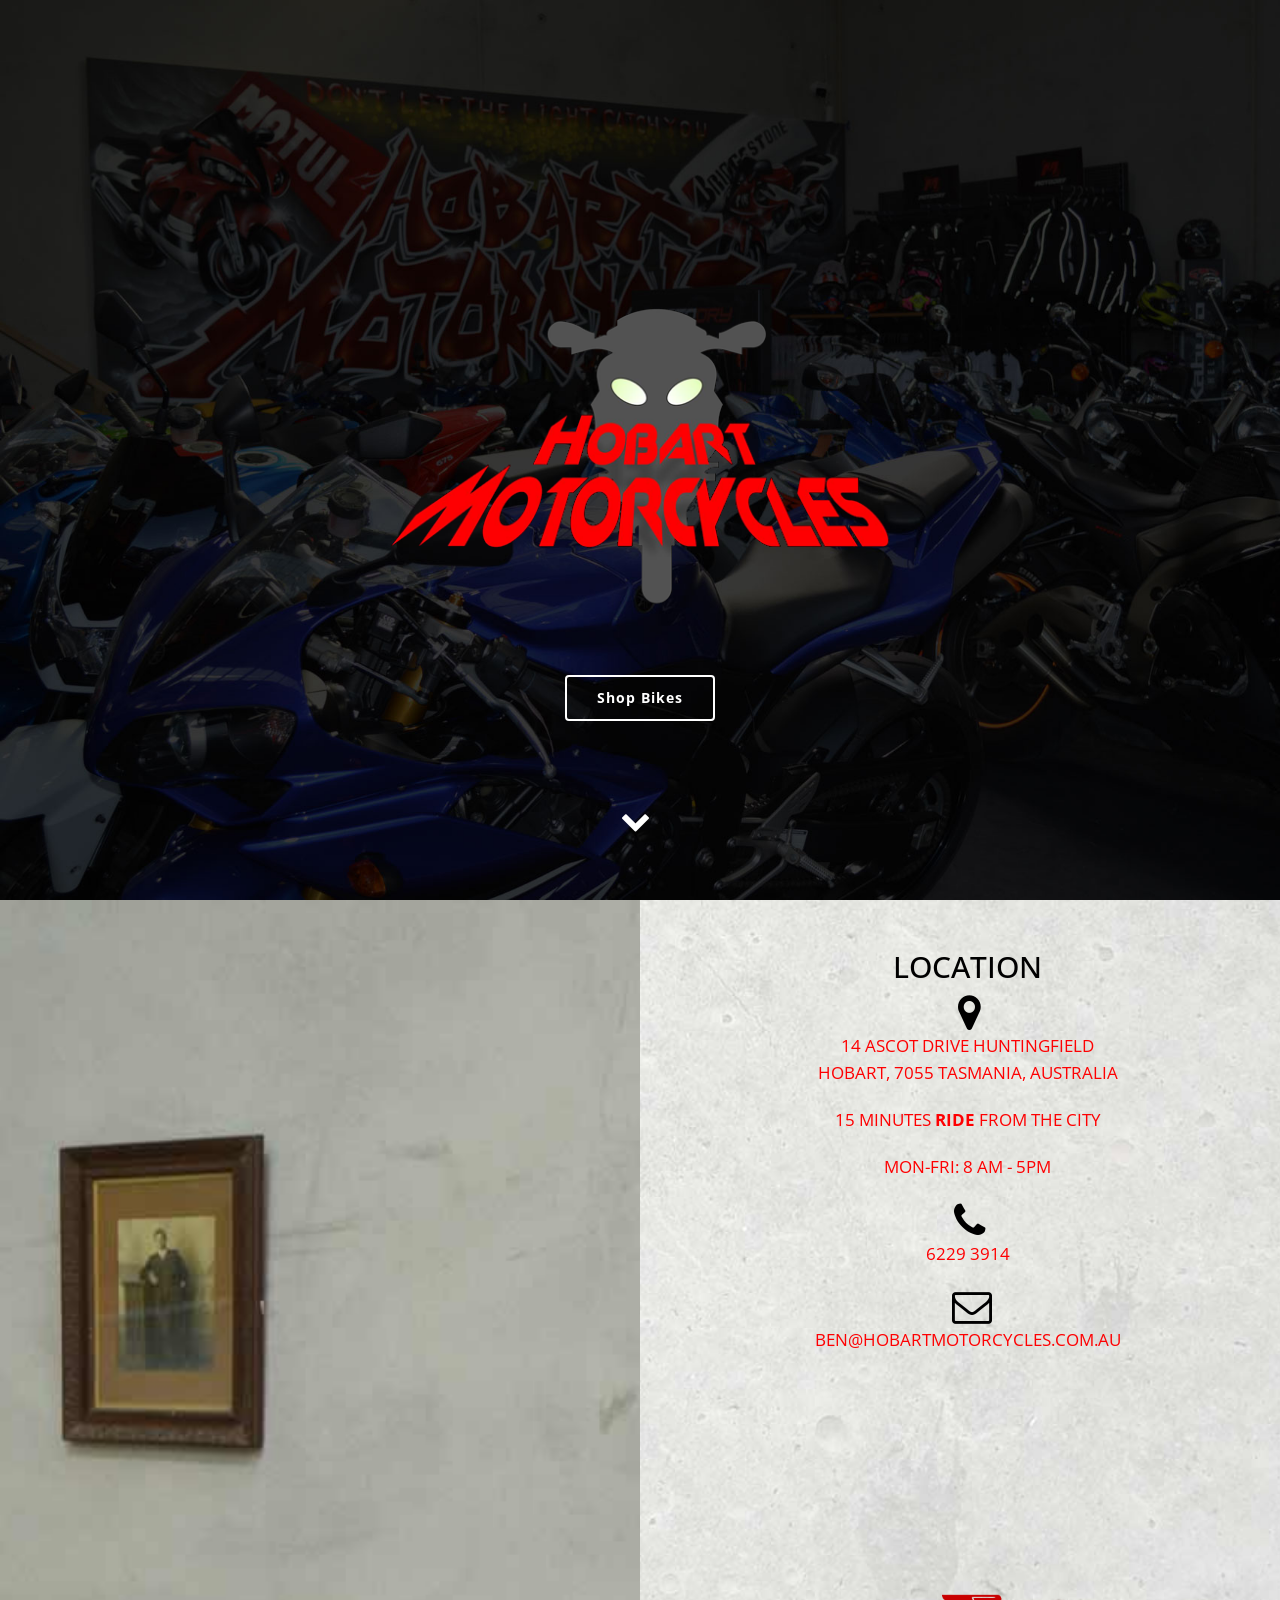
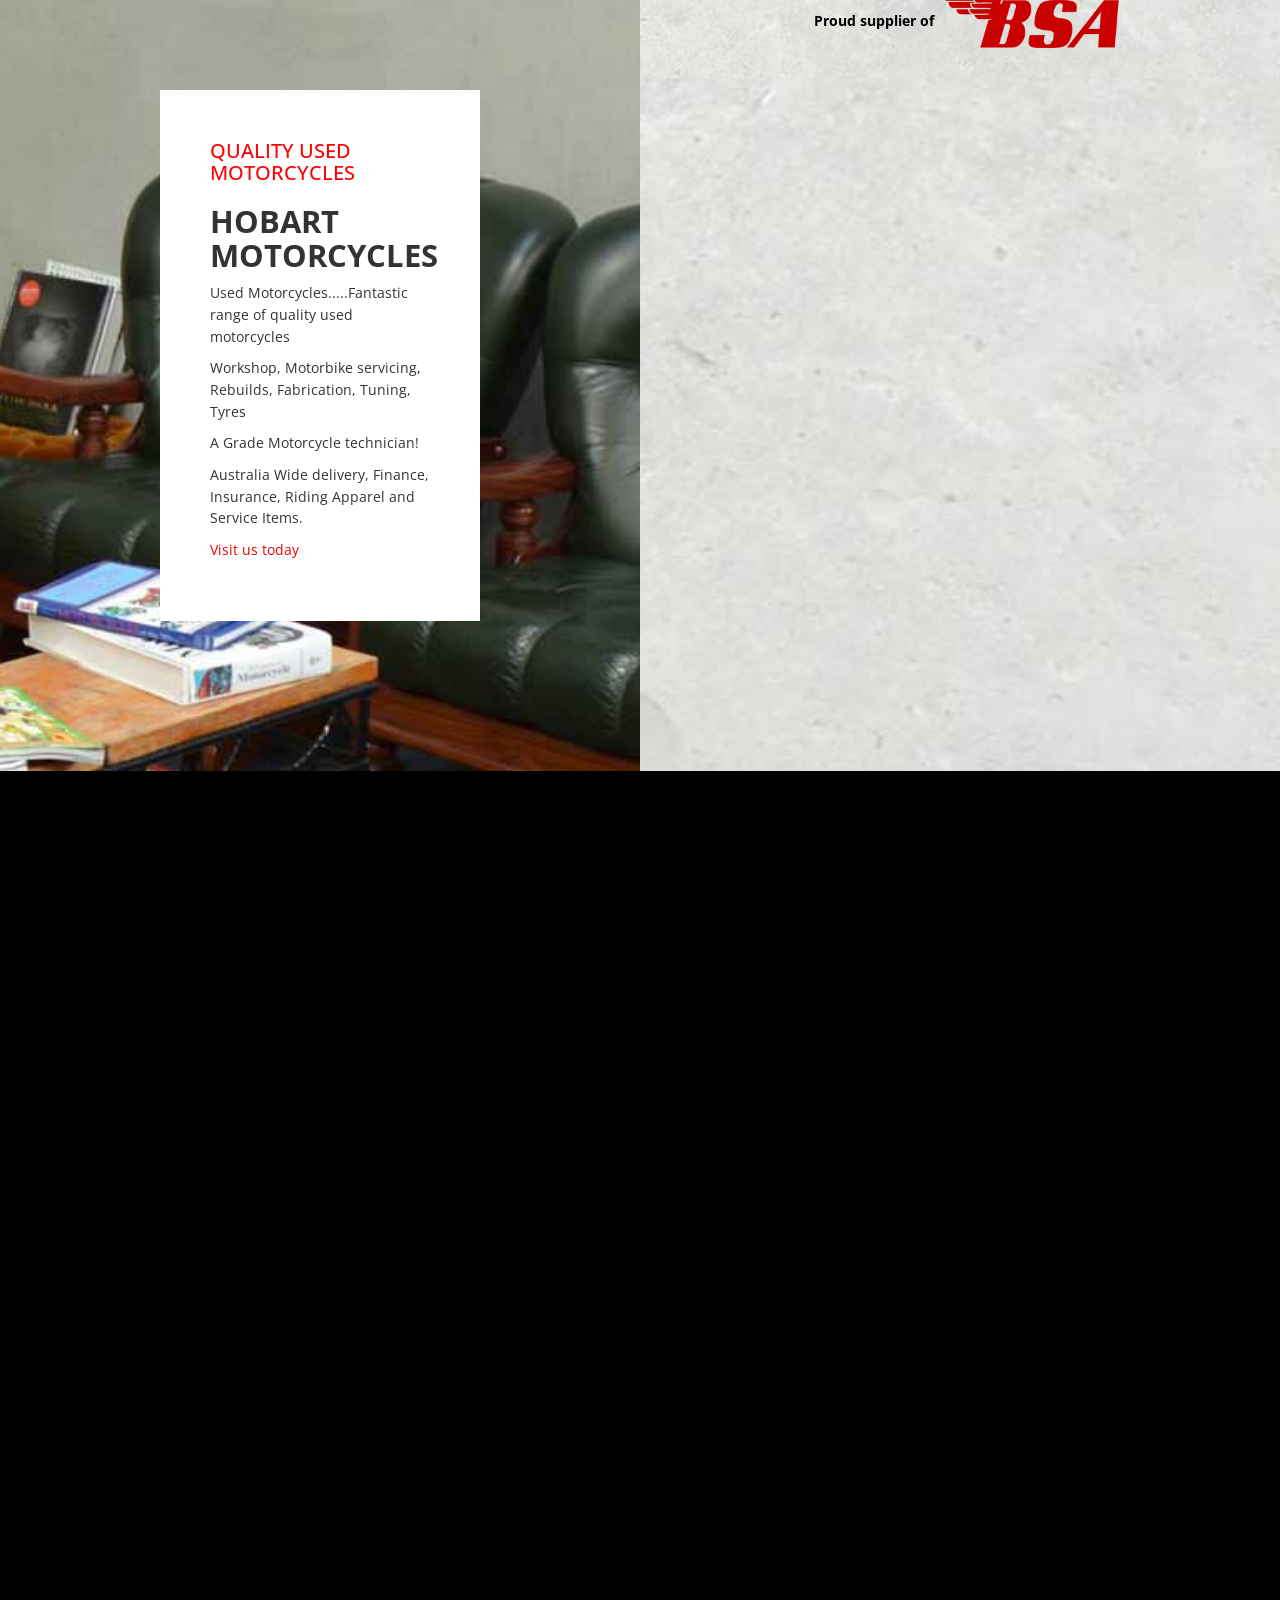
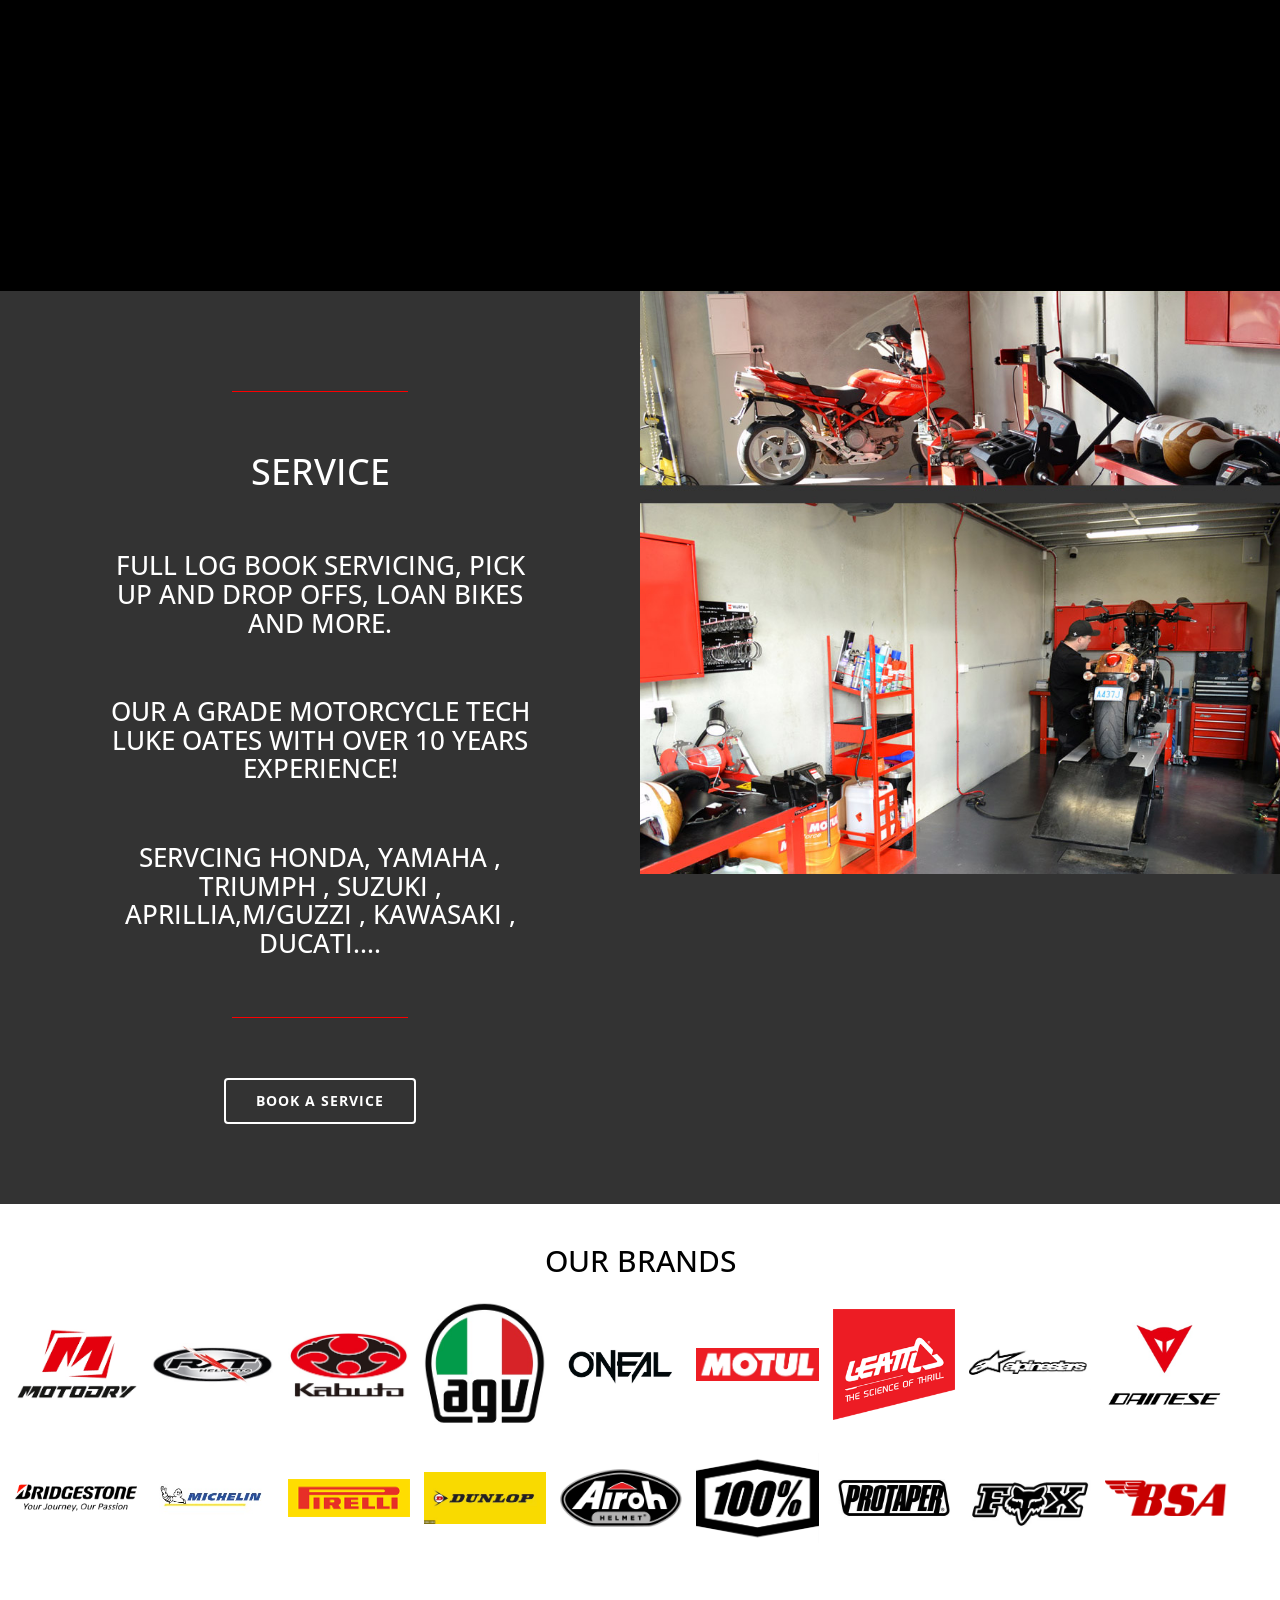
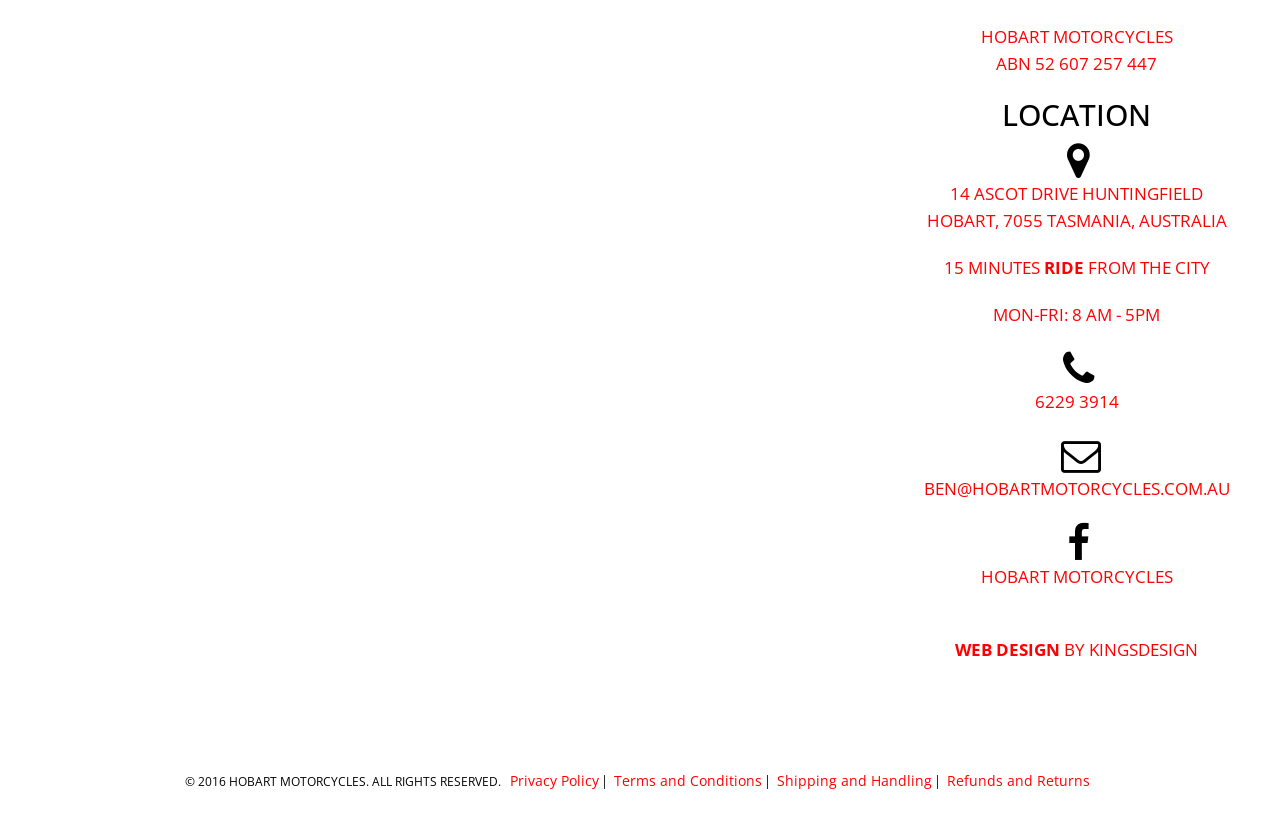
==== commit d92f2ac0: "Update index.html" ====
--- a/index.html
+++ b/index.html
@@ -639,7 +639,7 @@
                             style="border: none; overflow: hidden"
                             src="https://www.facebook.com/plugins/page.php?href=https%3A%2F%2Fwww.facebook.com%2Fhobartmotorcycles%2F&amp;tabs=timeline&amp;width=400&amp;height=1000&amp;small_header=false&amp;adapt_container_width=true&amp;hide_cover=false&amp;show_facepile=true&amp;appId=307898423153249"
                             class="bsa-facebook-embed"
-                            height="700"
+                            height="200"
                             width="400"
                           ></iframe>
                           <div class="bsa-supplier">
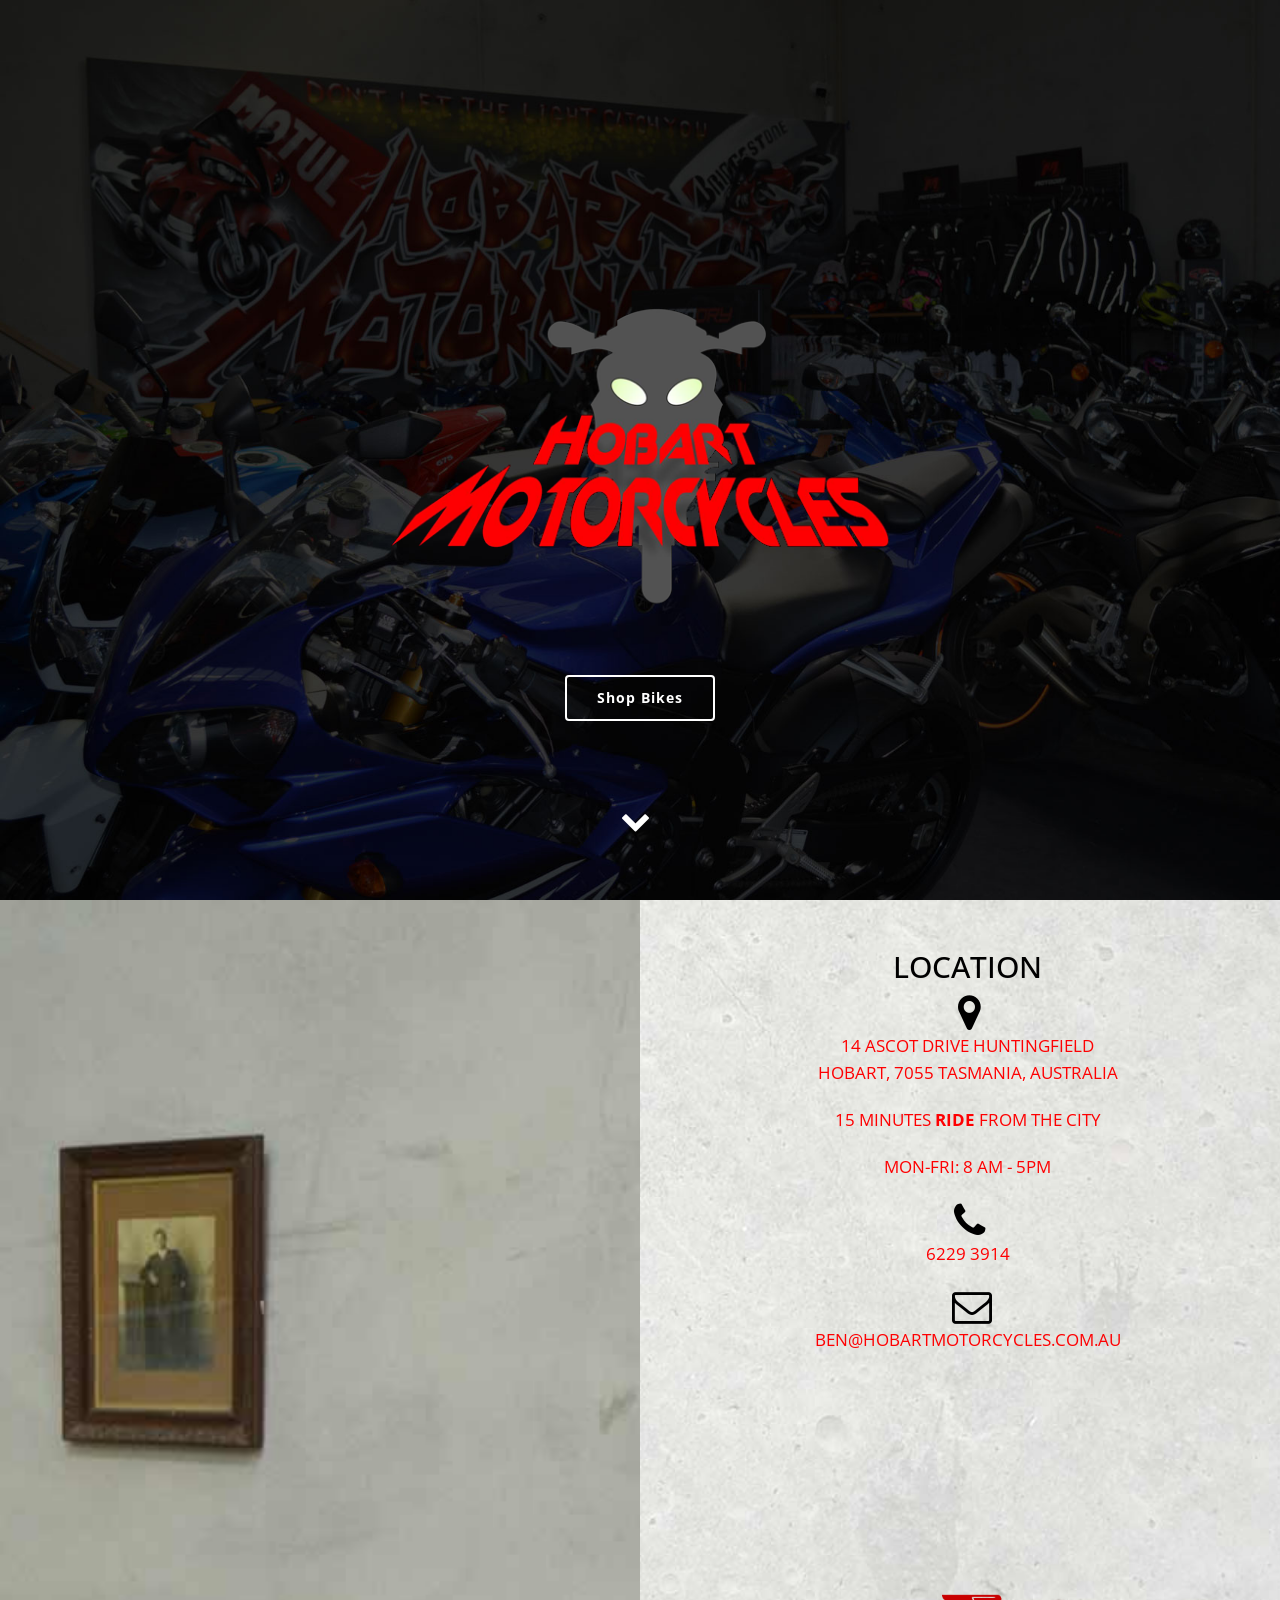
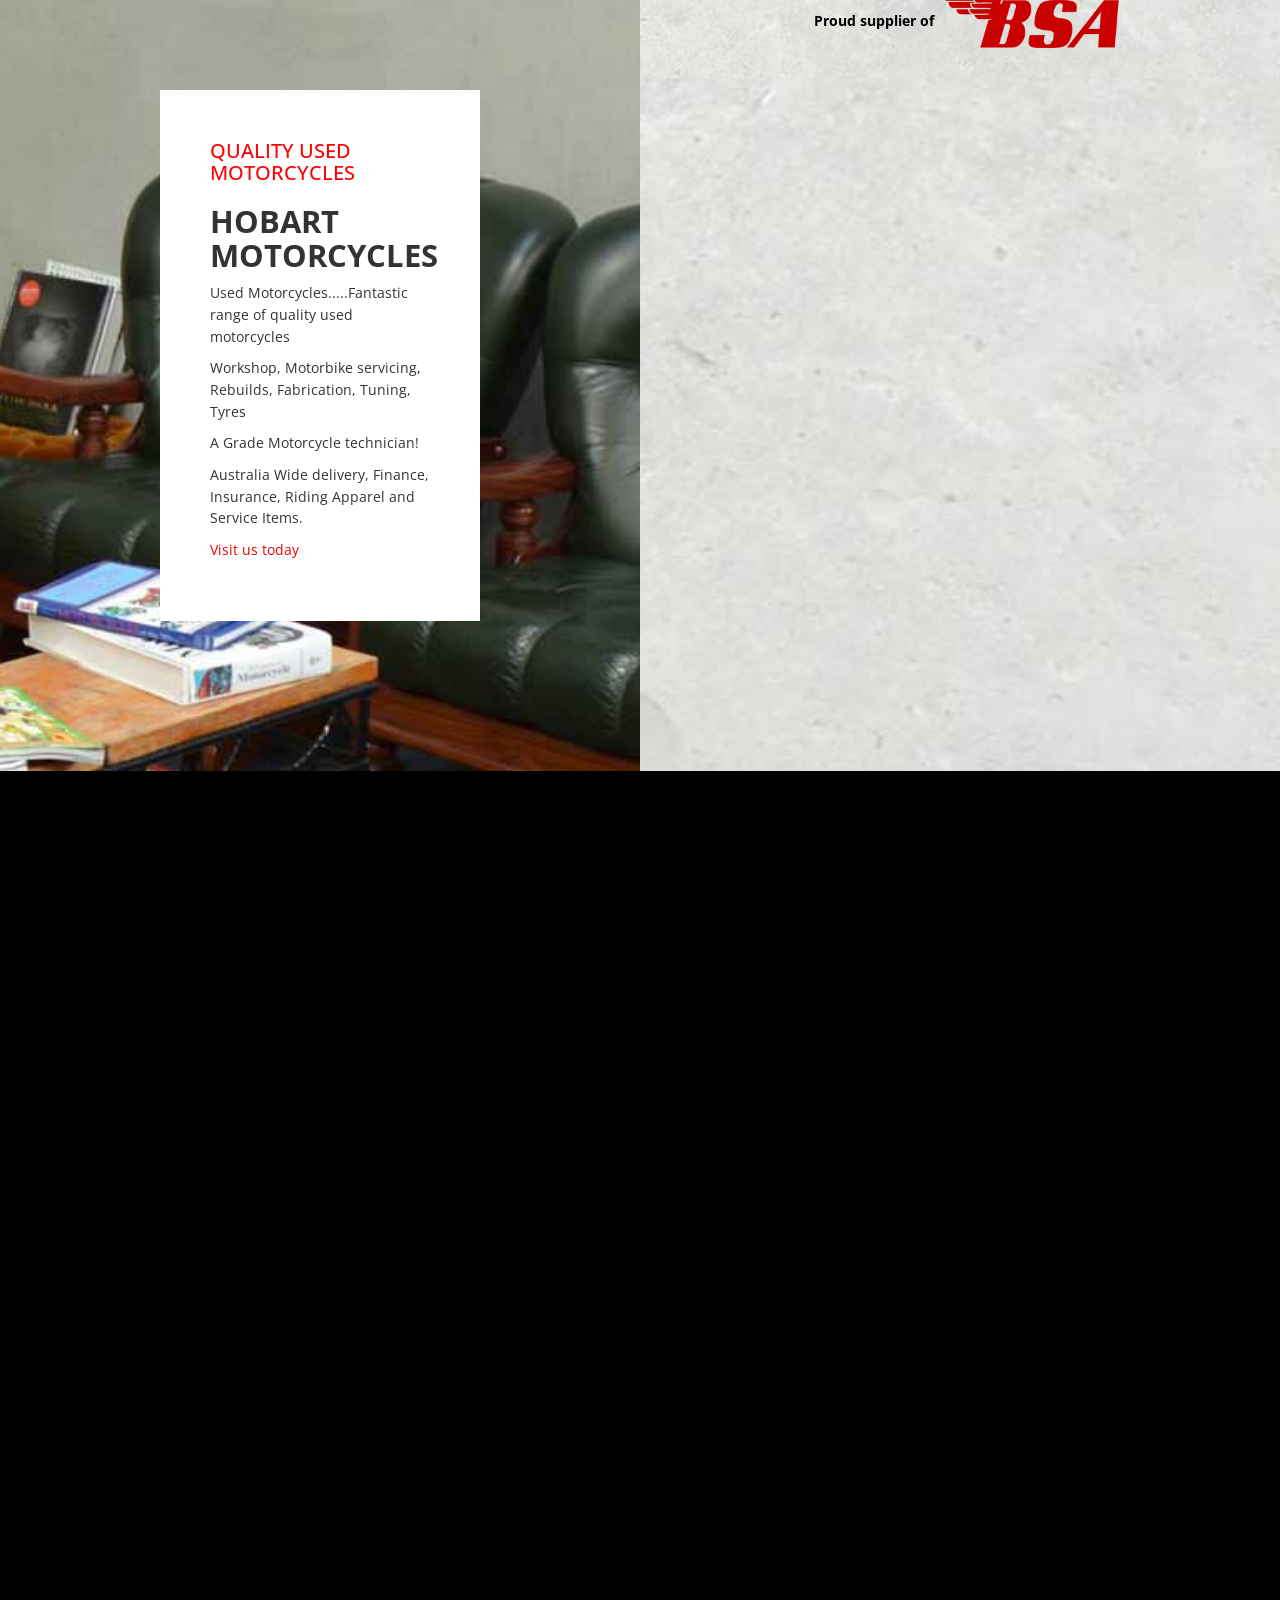
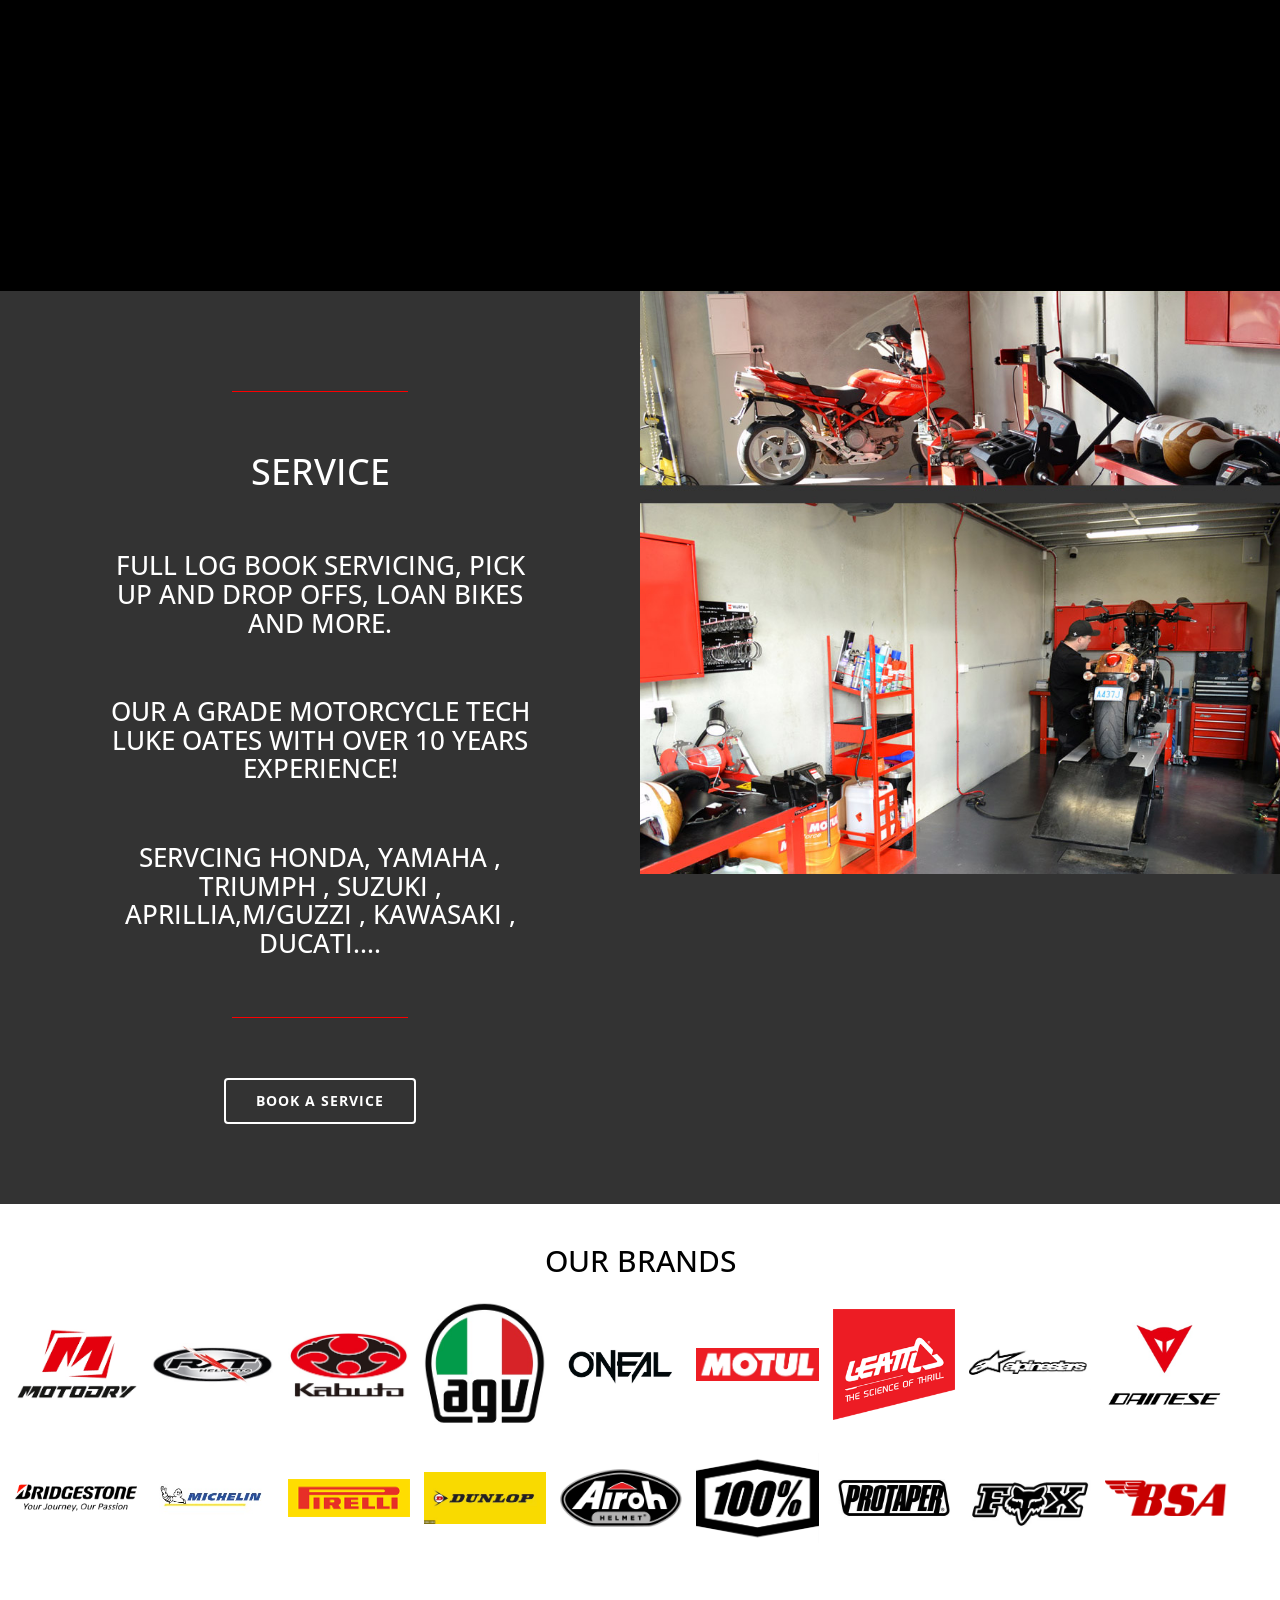
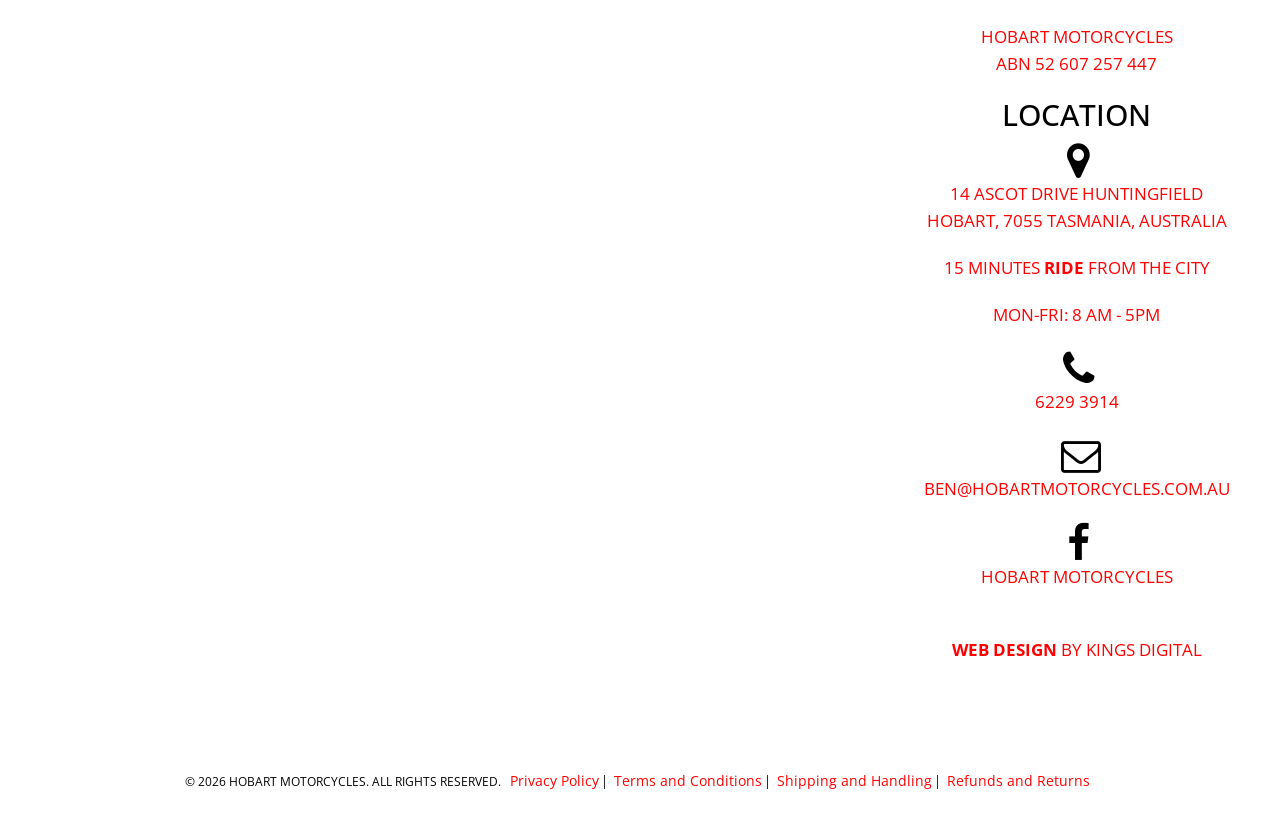
==== commit 836fb8b6: "Update index.html" ====
--- a/index.html
+++ b/index.html
@@ -1264,12 +1264,12 @@
                             <p>
                               <br /><strong
                                 ><a
-                                  href="https://www.kingsdesign.com.au/"
+                                  href="https://www.kingsdigital.com.au/"
                                   rel="noopener noreferrer"
                                   >Web Design</a
                                 ></strong
                               >
-                              by KingsDesign
+                              by Kings Digital
                             </p>
                           </div>
                         </div>
@@ -1289,7 +1289,7 @@
                             <img class="img-responsive" src="imgs/hobart-motorcycles-logo.png" alt="Hobart Motorcycles"/>
                         </a> -->
                     <div class="copyright h4">
-                      © 2016 Hobart Motorcycles. All Rights Reserved.
+                      © 2026 Hobart Motorcycles. All Rights Reserved.
                     </div>
 
                     <div class="footer_link">
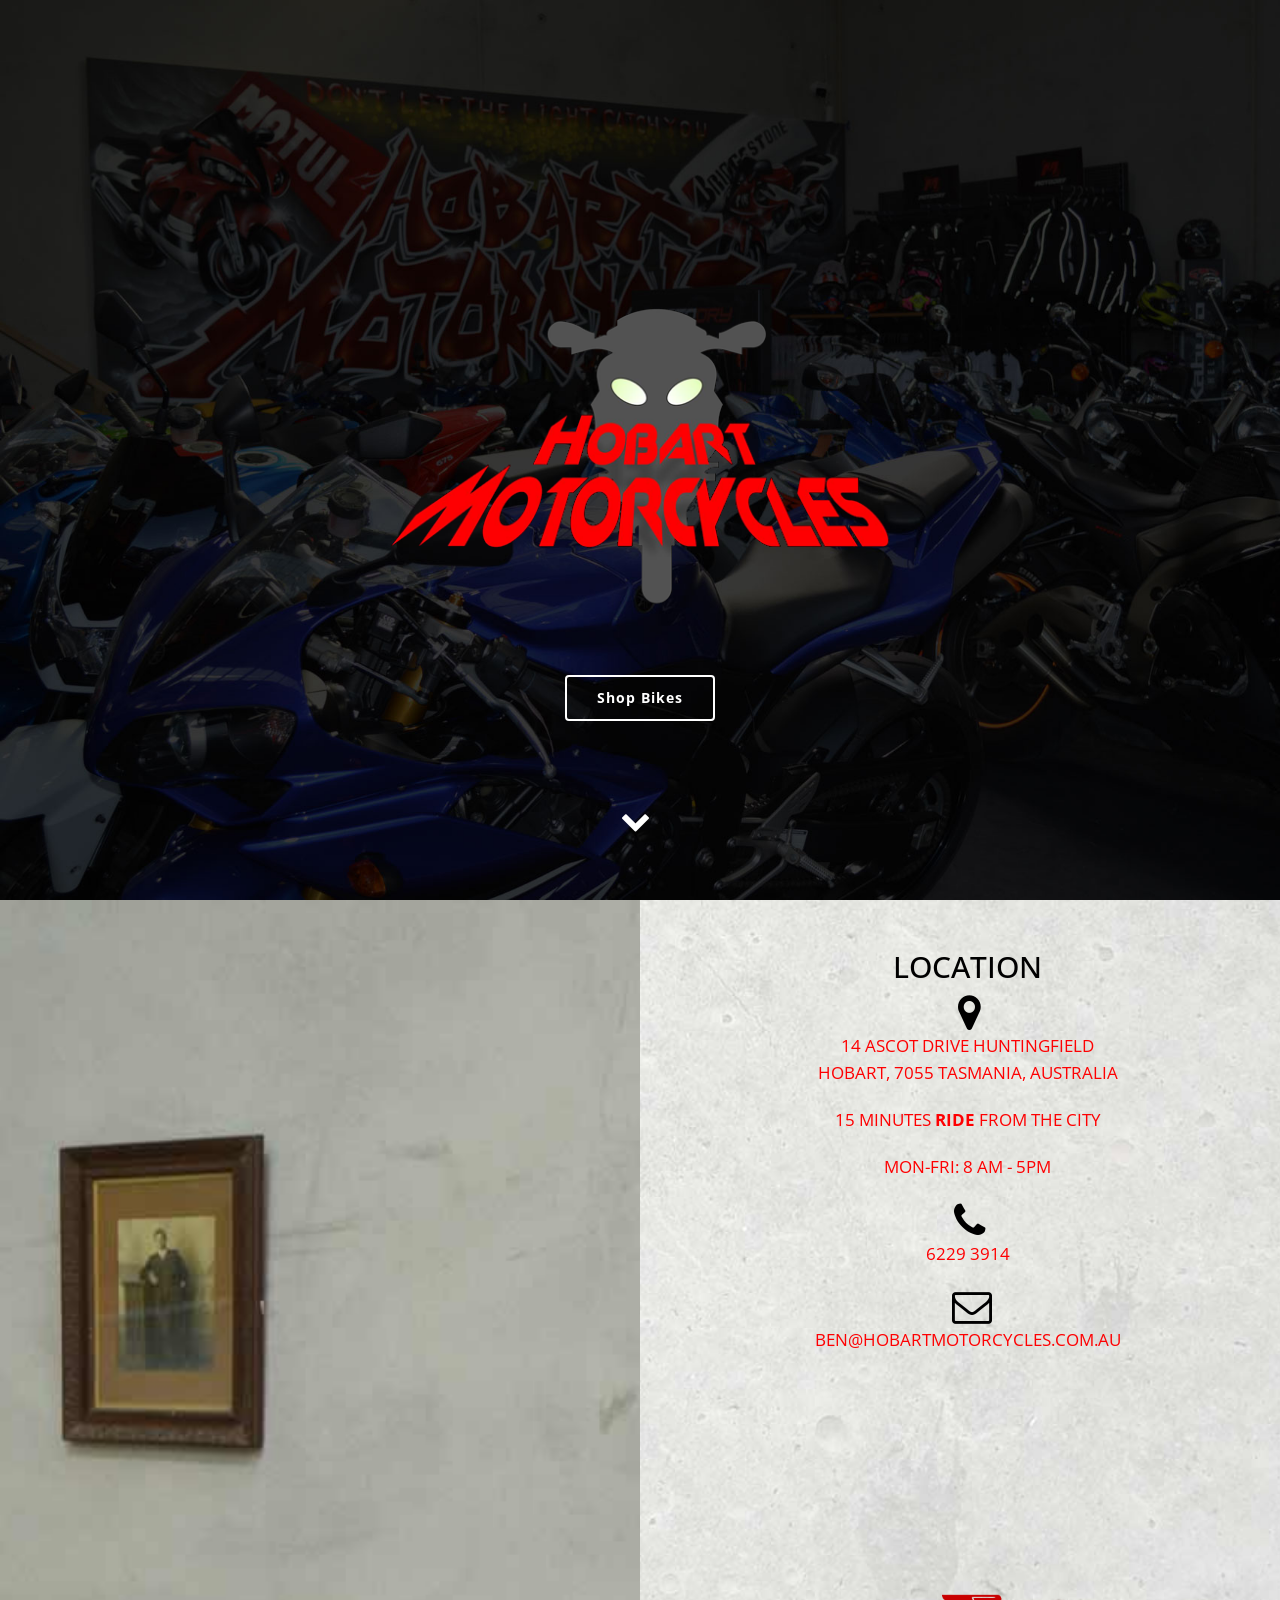
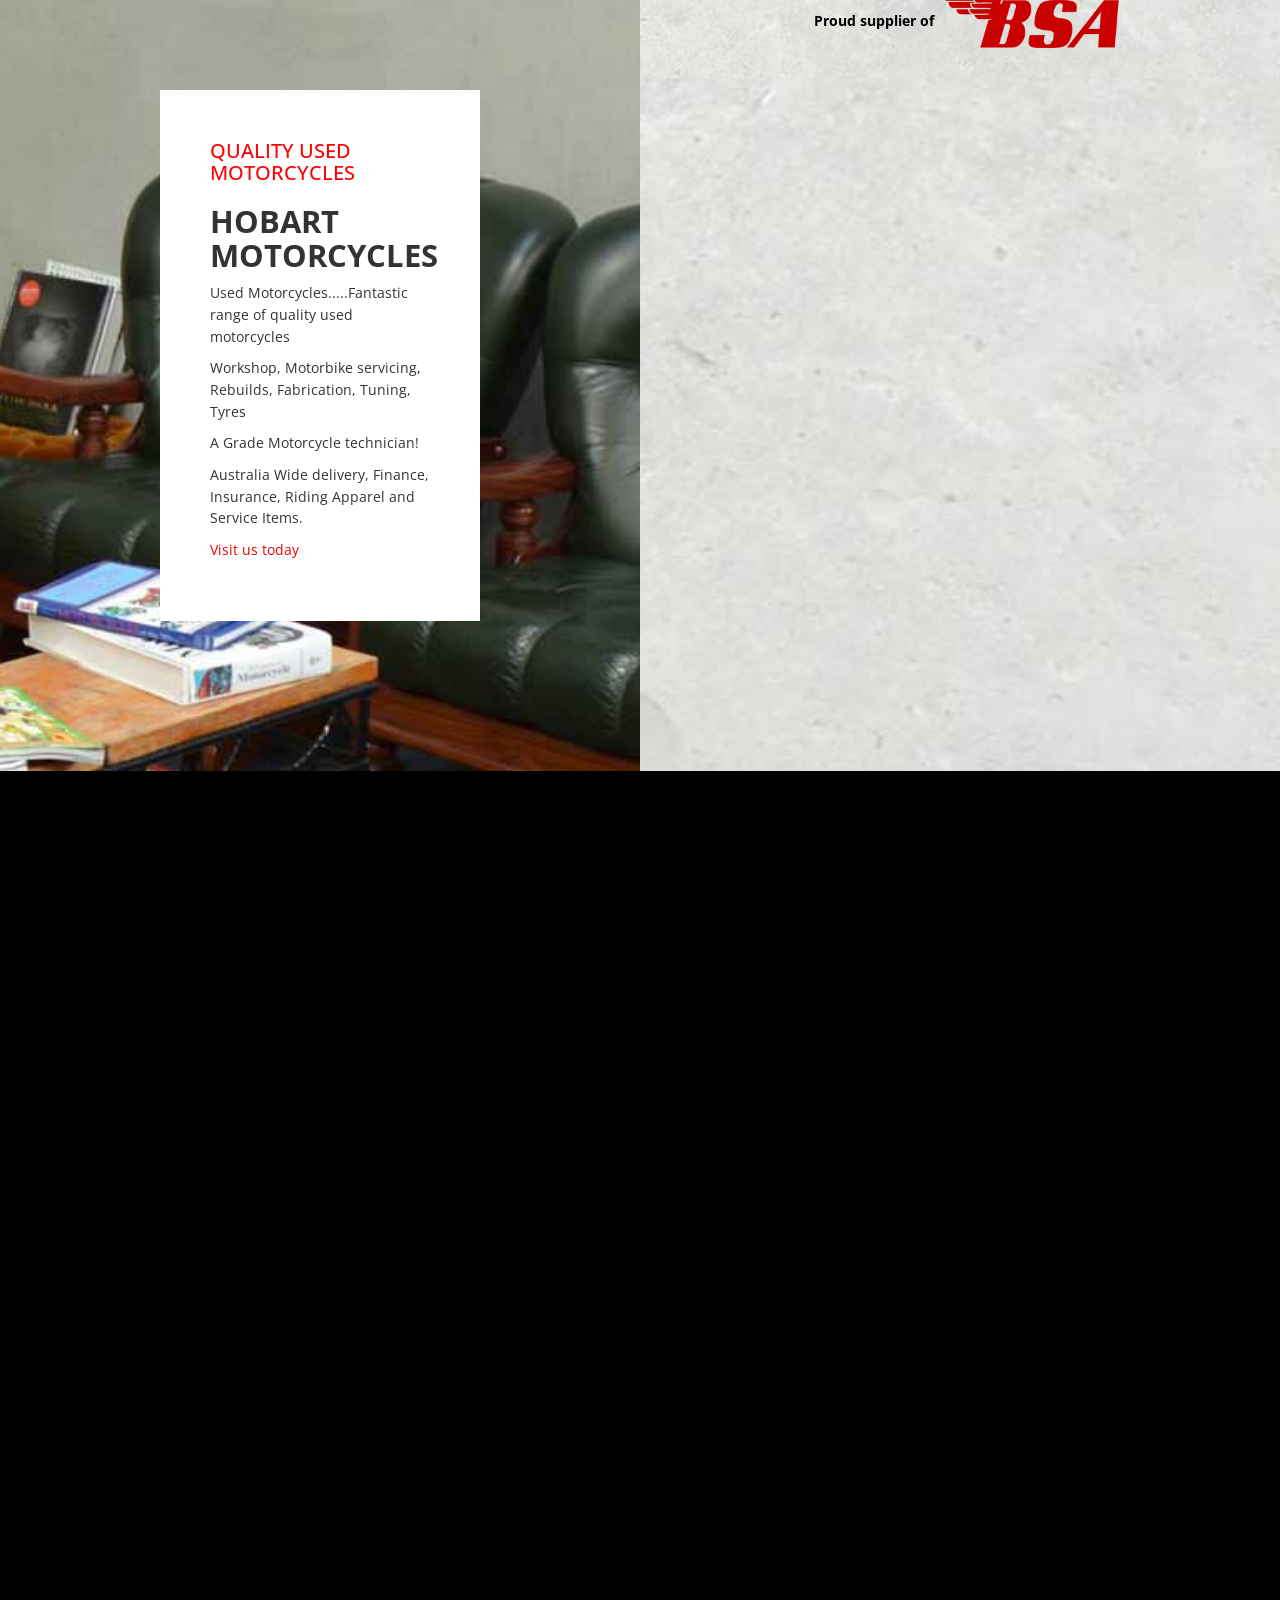
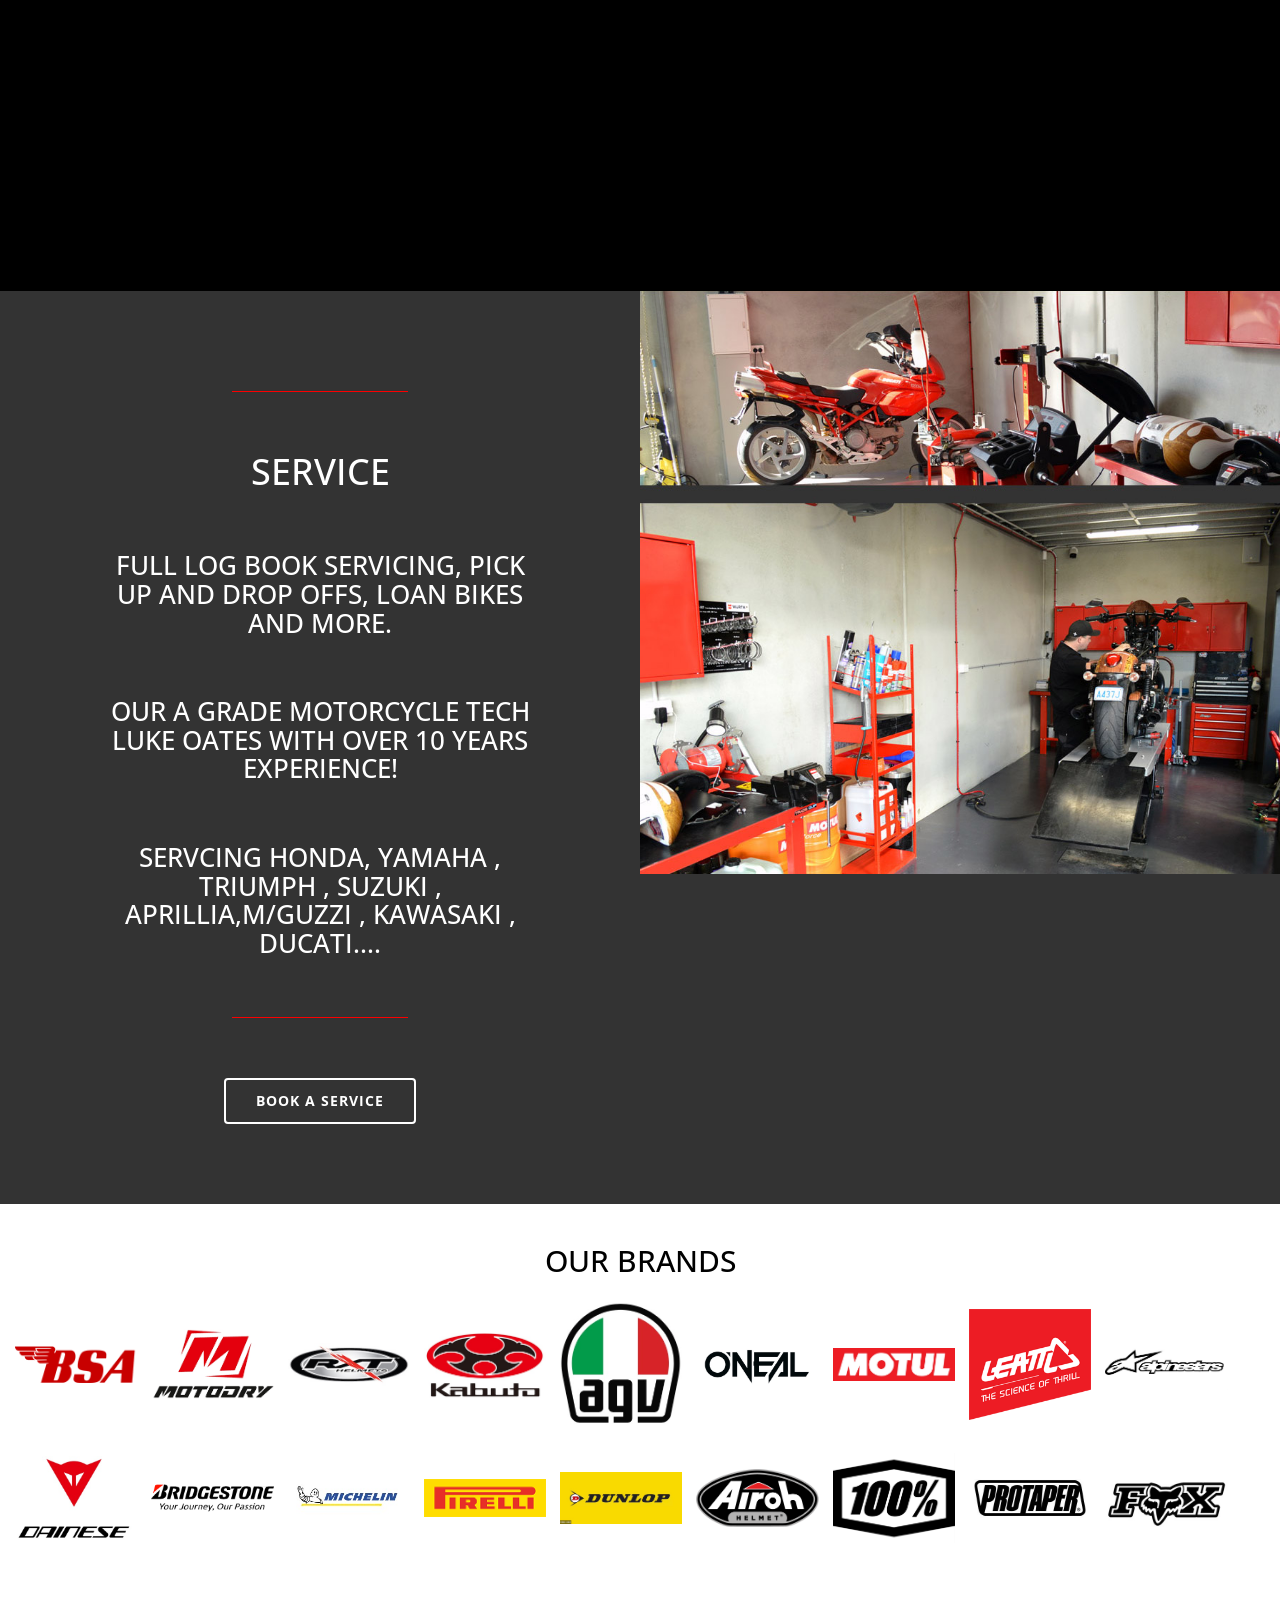
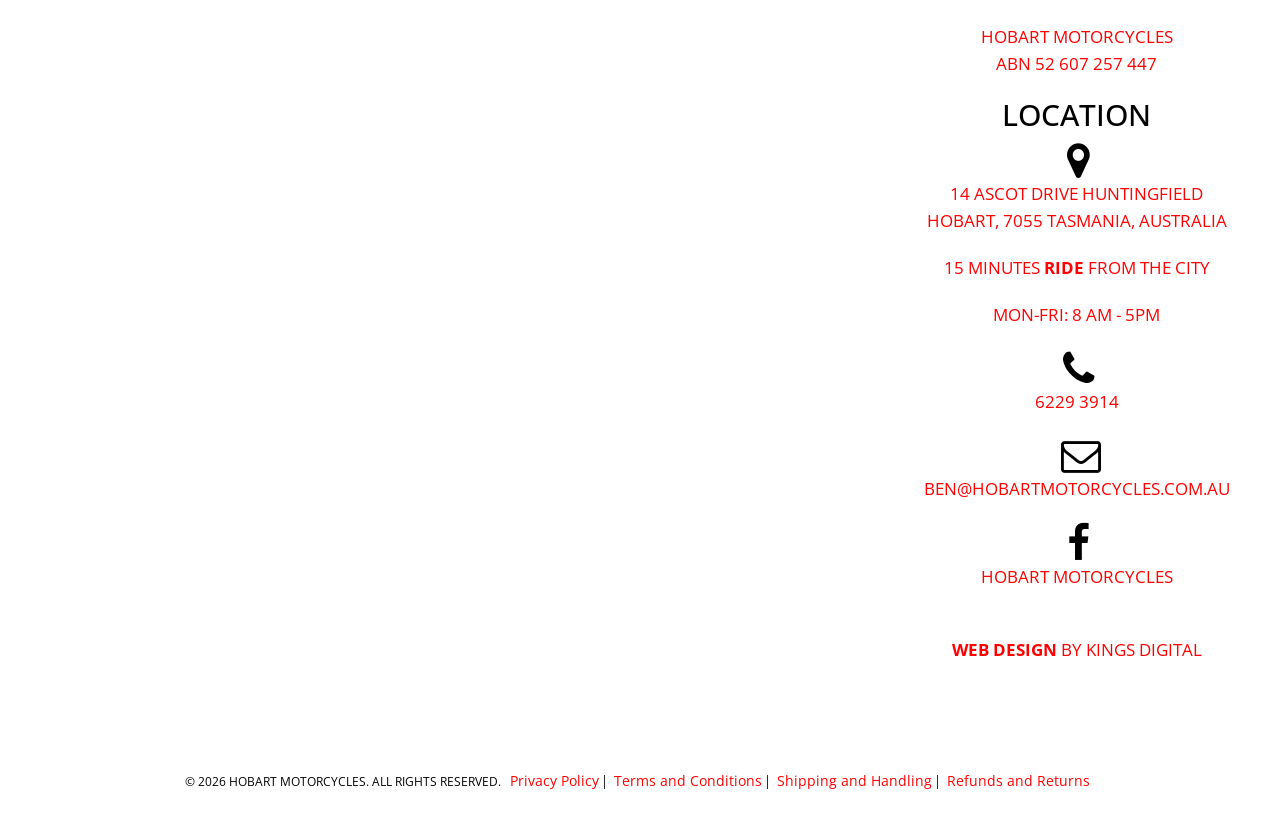
==== commit 26e71fbe: "Update index.html" ====
--- a/index.html
+++ b/index.html
@@ -984,6 +984,18 @@
                 <h2>OUR BRANDS</h2>
                 <div class="eighth">
                   <a
+                    href="https://bsacompany.au/"
+                    target="_blank"
+                    rel="nofollow noreferrer noopener"
+                  >
+                    <img
+                      alt="BSA Motorcycles"
+                      src="imgs/bsa-red.png"
+                      height="80"
+                      width="268"
+                    />
+                  </a>
+                  <a
                     href="http://www.motonational.com.au/motodry"
                     target="_blank"
                     rel="nofollow noreferrer noopener"
@@ -1079,6 +1091,8 @@
                       width="548"
                     />
                   </a>
+                </div>
+                <div class="eighth">
                   <a
                     href="https://www.dainese.com/row/en/corporate/"
                     target="_blank"
@@ -1091,8 +1105,6 @@
                       width="360"
                     />
                   </a>
-                </div>
-                <div class="eighth">
                   <a
                     href="https://www.bridgestone.com/products/motorcycle_tires/index.html"
                     target="_blank"
@@ -1187,18 +1199,6 @@
                       src="imgs/Screen_Shot_2019-11-26_at_10.13.22_am.jpg"
                       height="180"
                       width="298"
-                    />
-                  </a>
-                  <a
-                    href="https://bsacompany.au/"
-                    target="_blank"
-                    rel="nofollow noreferrer noopener"
-                  >
-                    <img
-                      alt="BSA Motorcycles"
-                      src="imgs/bsa-red.png"
-                      height="80"
-                      width="268"
                     />
                   </a>
                 </div>
